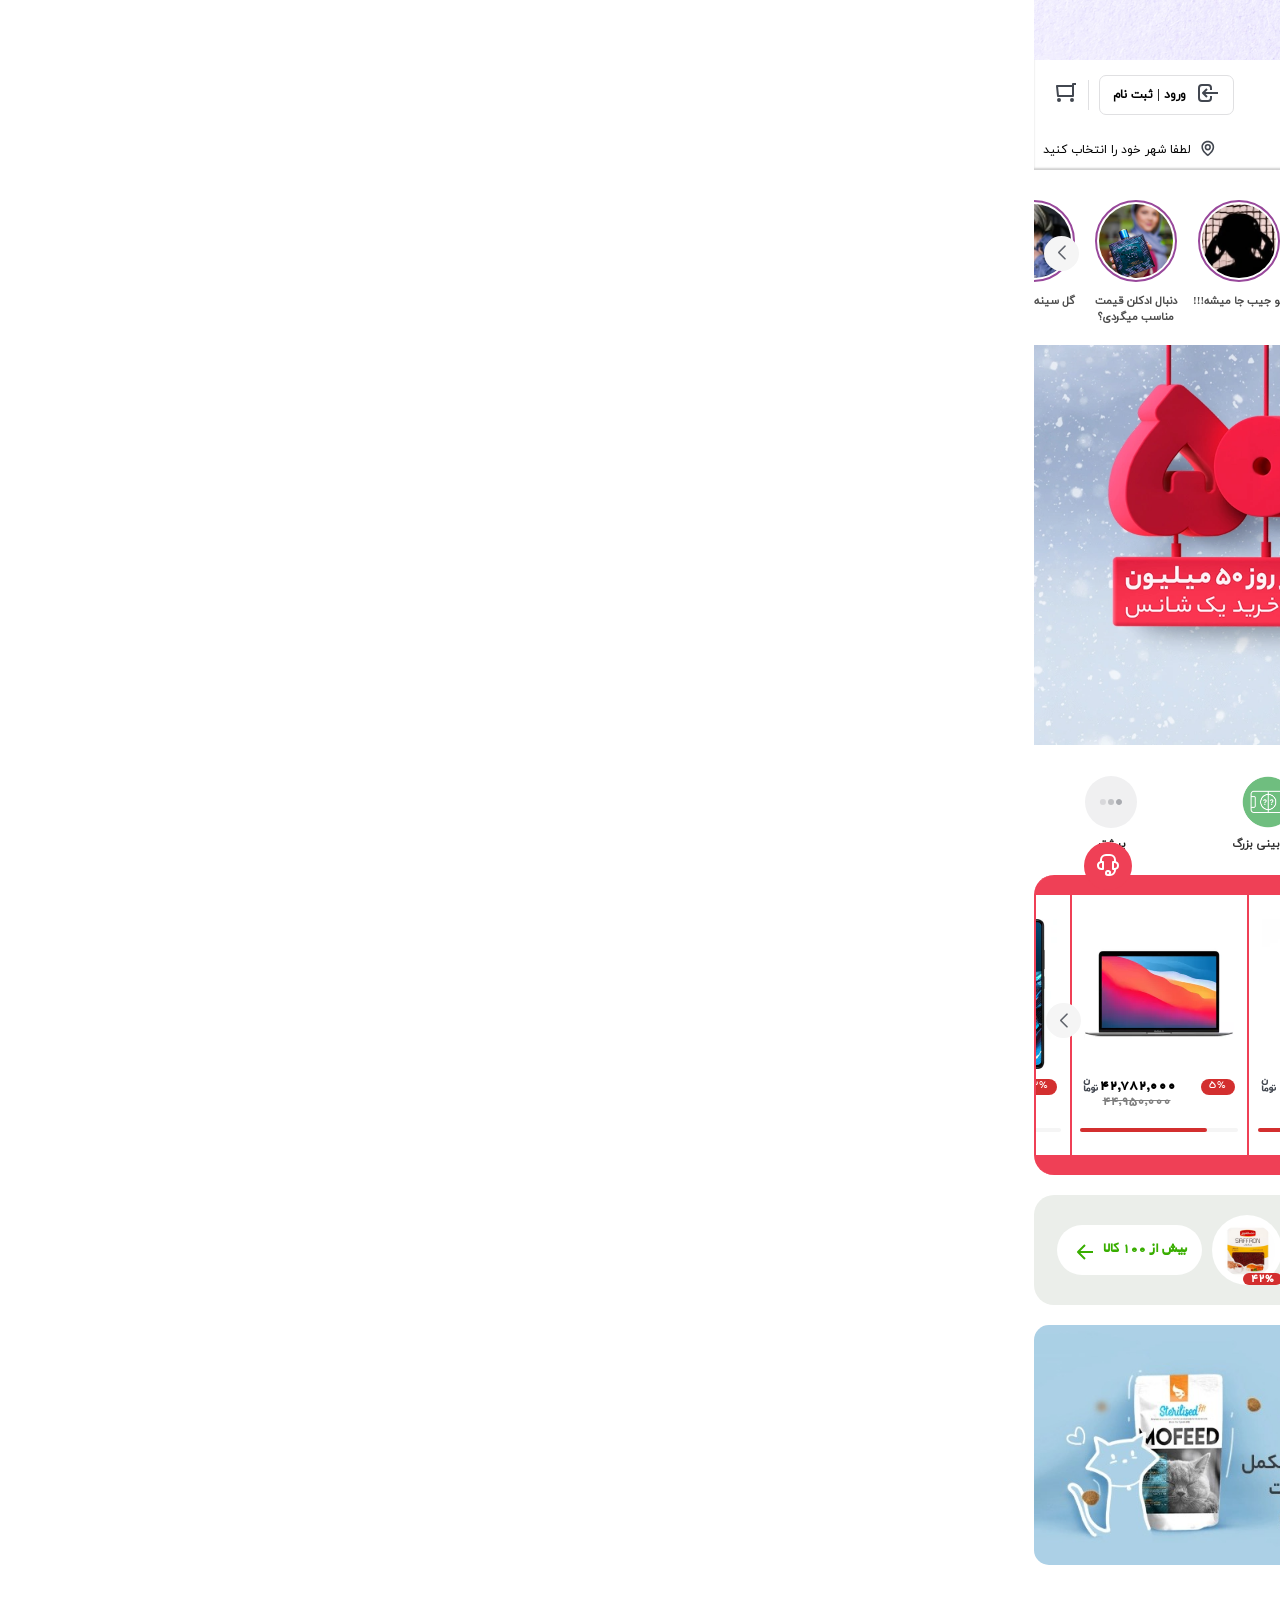
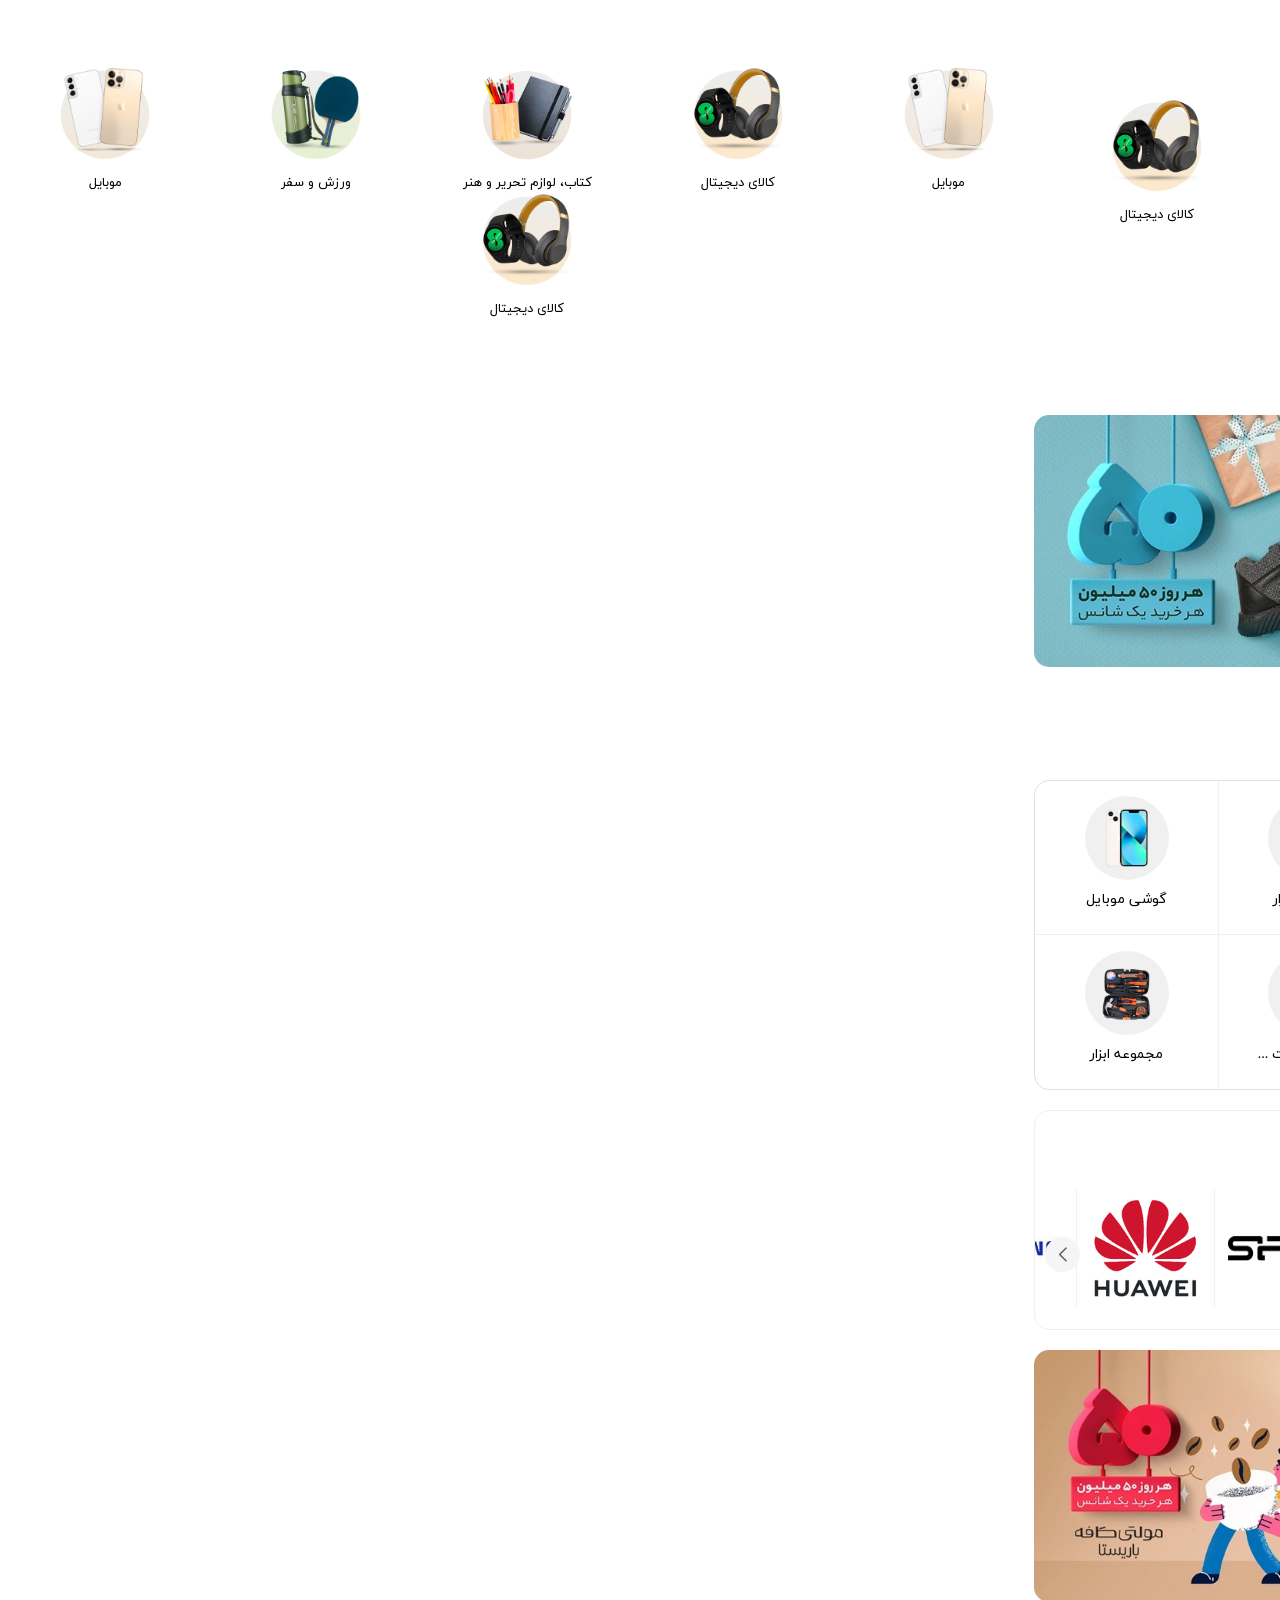
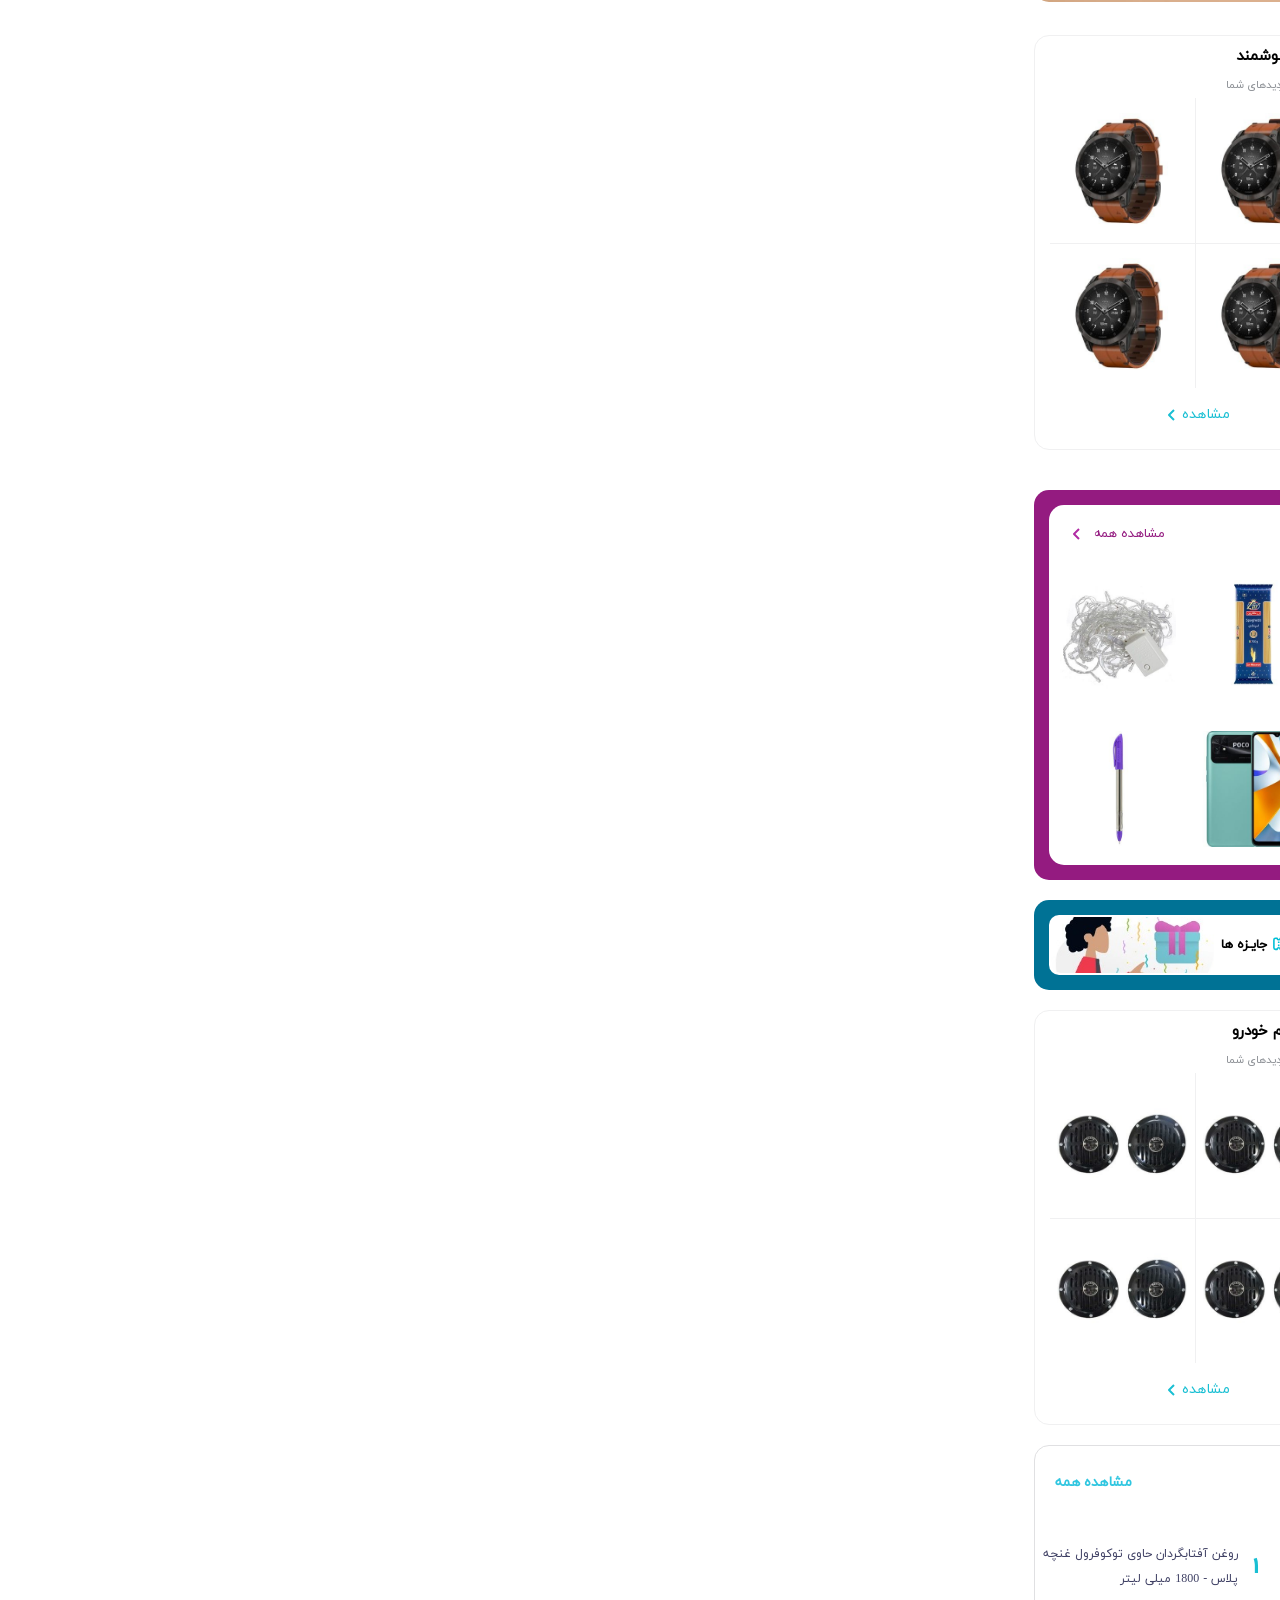
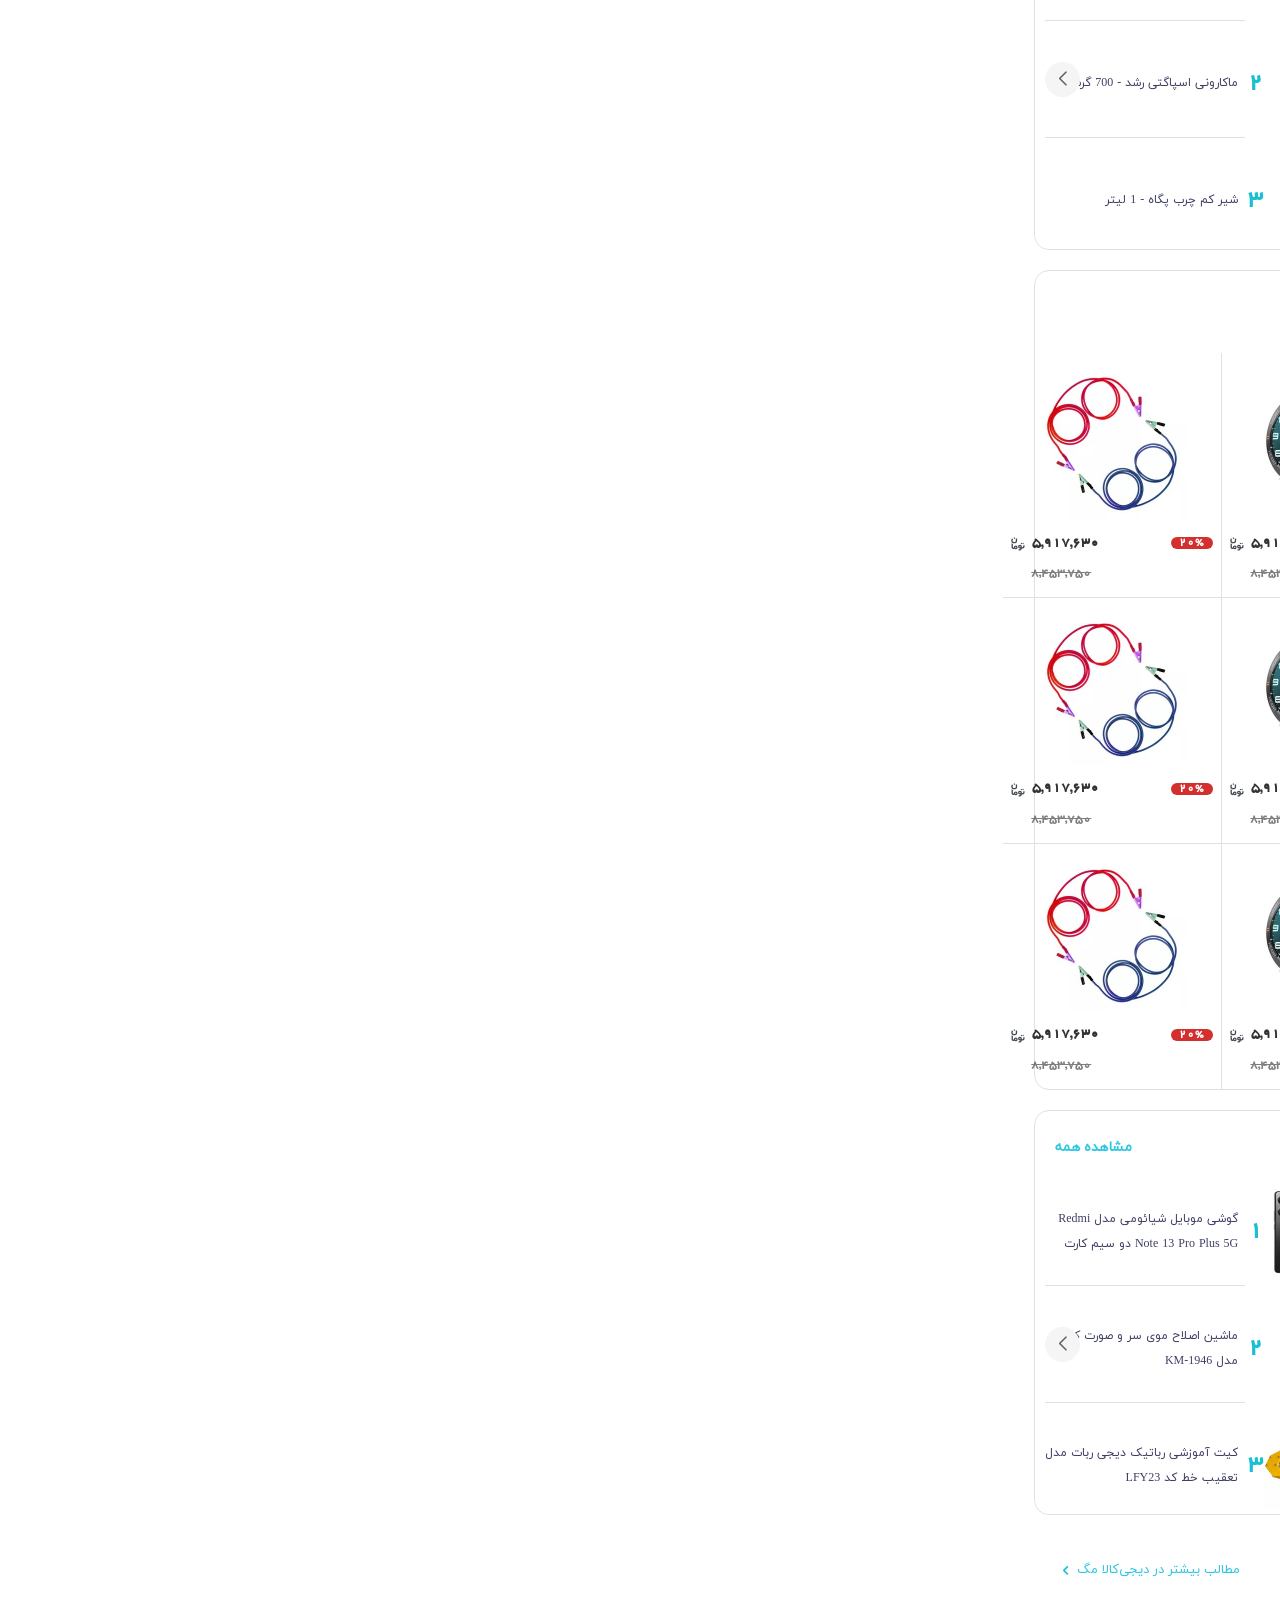
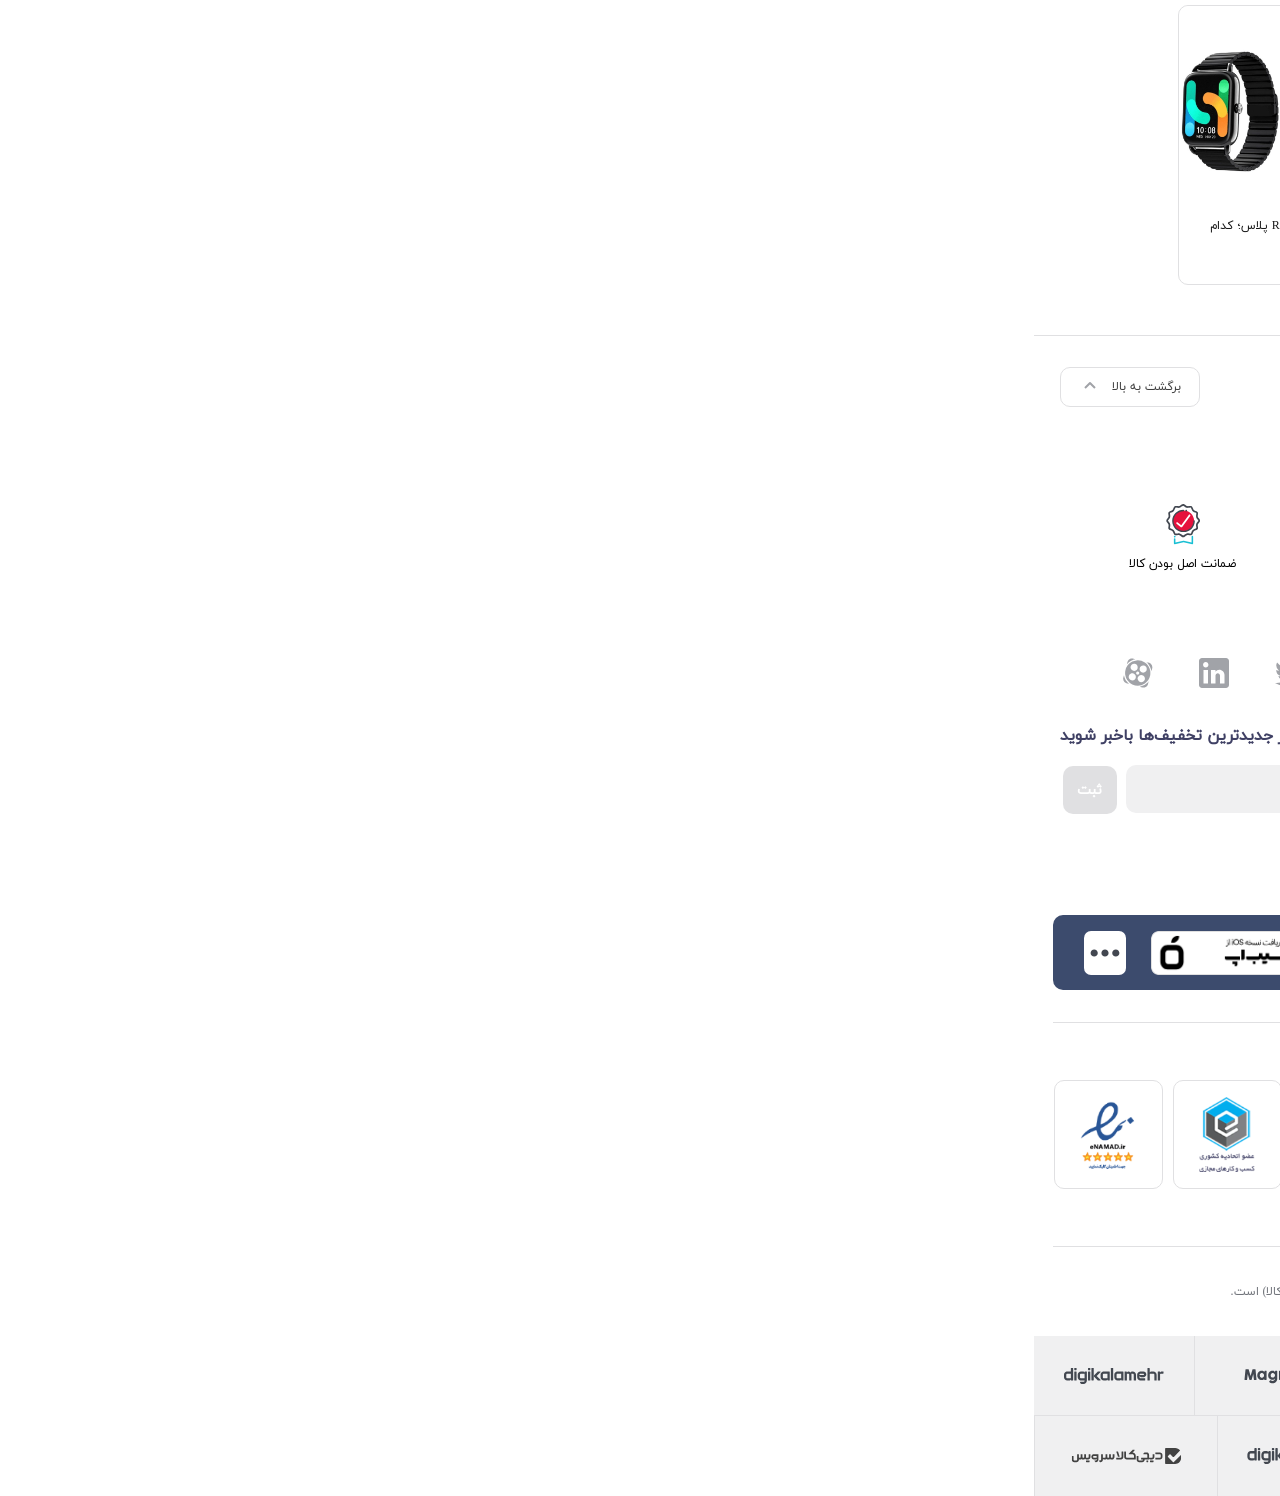
==== index.html @ 39d050ba "digikala first level complete" ====
<!DOCTYPE html>
<html lang="en">

<head>
  <meta charset="UTF-8" />
  <meta name="viewport" content="width=device-width, initial-scale=1.0" />
  <title>فروشگاه اینترنتی پیشرو کالا</title>
  <link rel="stylesheet" href="./CSS/main.css" />
  <link rel="shortcut icon" href="./Icons/favicon.ico" type="image/x-icon" />
  <link rel="stylesheet" href="./swiper/swiper-bundle.css" />
</head>

<body>
  <!-- make website -->
  <div class="wrapper">
    <!-- header -->
    <header>
      <div class="top">
        <img src="./Images/header/image-1.png" alt="banner" />
      </div>
      <div class="center">
        <div class="logo">
          <svg xmlns="http://www.w3.org/2000/svg" width="115" height="30" viewBox="0 0 115 30">
            <g fill="none" fill-rule="evenodd">
              <g fill="#EE384E">
                <g>
                  <g>
                    <path
                      d="M76.916 19.024h6.72v-8.78h-6.72c-1.16 0-2.24 1.061-2.24 2.195v4.39c0 1.134 1.08 2.195 2.24 2.195zm26.883 0h6.72v-8.78h-6.72c-1.16 0-2.24 1.061-2.24 2.195v4.39c0 1.134 1.08 2.195 2.24 2.195zM88.117 6.951v15.366c0 .484-.625 1.098-1.12 1.098l-2.24.023c-.496 0-1.12-.637-1.12-1.12v-.733l-1.017 1.196c-.31.413-1.074.634-1.597.634h-4.107c-3.604 0-6.721-3.063-6.721-6.586v-4.39c0-3.523 3.117-6.585 6.72-6.585h10.082c.495 0 1.12.613 1.12 1.097zm26.883 0v15.366c0 .484-.624 1.098-1.12 1.098l-2.24.023c-.496 0-1.12-.637-1.12-1.12v-.733l-1.017 1.196c-.31.413-1.074.634-1.597.634h-4.107c-3.604 0-6.721-3.063-6.721-6.586v-4.39c0-3.523 3.117-6.585 6.72-6.585h10.082c.495 0 1.12.613 1.12 1.097zm-74.675 3.293h-6.721c-1.16 0-2.24 1.061-2.24 2.195v4.39c0 1.134 1.08 2.195 2.24 2.195h6.72v-8.78zm4.48-3.293V23.78c0 3.523-3.117 6.22-6.72 6.22H34.62c-.515 0-1-.236-1.311-.638l-1.972-2.55c-.327-.424-.144-1.202.399-1.202h6.347c1.16 0 2.24-.696 2.24-1.83v-.365h-6.72c-3.604 0-6.72-3.063-6.72-6.586v-4.39c0-3.523 3.116-6.585 6.72-6.585h4.107c.514 0 1.074.405 1.437.731l1.177 1.098V6.95c0-.483.625-1.097 1.12-1.097h2.24c.496 0 1.12.613 1.12 1.097zM4.481 16.83c0 1.134 1.08 2.195 2.24 2.195h6.72v-8.78h-6.72c-1.16 0-2.24 1.061-2.24 2.195v4.39zM16.8 0c.497 0 1.121.613 1.121 1.098v21.22c0 .483-.624 1.097-1.12 1.097h-2.24c-.496 0-1.12-.613-1.12-1.098v-.732l-1.175 1.232c-.318.346-.932.598-1.44.598H6.722C3.117 23.415 0 20.352 0 16.829v-4.356c0-3.523 3.117-6.62 6.72-6.62h6.722V1.099c0-.485.624-1.098 1.12-1.098h2.24zm46.3 14.634L69.336 6.9c.347-.421.04-1.048-.513-1.048h-3.566c-.27 0-.525.119-.696.323l-6.314 7.727V1.098c0-.485-.625-1.098-1.12-1.098h-2.24c-.496 0-1.12.613-1.12 1.098v21.22c0 .483.624 1.097 1.12 1.097h2.24c.495 0 1.12-.614 1.12-1.098v-6.951l6.317 7.744c.17.207.428.328.7.328h3.562c.554 0 .86-.627.514-1.048l-6.24-7.756zM48.166 0c-.496 0-1.12.613-1.12 1.098v2.195c0 .484.624 1.097 1.12 1.097h2.24c.495 0 1.12-.613 1.12-1.097V1.098c0-.485-.625-1.098-1.12-1.098h-2.24zm0 5.854c-.496 0-1.12.613-1.12 1.097v15.366c0 .484.8 1.12 1.295 1.12l2.065-.022c.495 0 1.12-.614 1.12-1.098V6.951c0-.484-.625-1.097-1.12-1.097h-2.24zM21.282 0c-.495 0-1.12.613-1.12 1.098v2.195c0 .484.625 1.097 1.12 1.097h2.24c.496 0 1.12-.613 1.12-1.097V1.098c0-.485-.624-1.098-1.12-1.098h-2.24zm0 5.854c-.495 0-1.12.613-1.12 1.097v15.366c0 .484.625 1.098 1.12 1.098h2.24c.496 0 1.12-.614 1.12-1.098V6.951c0-.484-.624-1.097-1.12-1.097h-2.24zm73.556-4.756v21.22c0 .483-.625 1.097-1.12 1.097h-2.24c-.496 0-1.12-.614-1.12-1.098V1.097c0-.484.624-1.097 1.12-1.097h2.24c.495 0 1.12.613 1.12 1.098z"
                      transform="translate(-1235 -19) translate(-238) translate(1473 19)" />
                  </g>
                </g>
              </g>
            </g>
          </svg>
        </div>
        <div class="search">
          <div class="search__box">
            <div class="search__box__item">
              <svg xmlns:xlink="http://www.w3.org/1999/xlink" xmlns="http://www.w3.org/2000/svg" style="
                    width: 24px;
                    height: 24px;
                    fill: var(--color-icon-low-emphasis);
                  " width="24" height="24">
                <defs>
                  <symbol id="searchSearch" xmlns="http://www.w3.org/2000/svg" viewBox="0 0 24 24">
                    <path fill-rule="evenodd"
                      d="M10.5 18a7.5 7.5 0 115.973-2.963l4.369 4.246-1.394 1.434-4.387-4.263A7.467 7.467 0 0110.5 18zm5.5-7.5a5.5 5.5 0 11-11 0 5.5 5.5 0 0111 0z"
                      clip-rule="evenodd"></path>
                  </symbol>
                </defs>
                <g fill="#A1A3A8">
                  <path fill-rule="evenodd"
                    d="M10.5 18a7.5 7.5 0 115.973-2.963l4.369 4.246-1.394 1.434-4.387-4.263A7.467 7.467 0 0110.5 18zm5.5-7.5a5.5 5.5 0 11-11 0 5.5 5.5 0 0111 0z"
                    clip-rule="evenodd"></path>
                </g>
              </svg>
              <input type="text" placeholder="جستجو" />
            </div>
          </div>
        </div>
        <div class="login">
          <a href="#" class="register">
            <span><svg xmlns:xlink="http://www.w3.org/1999/xlink" xmlns="http://www.w3.org/2000/svg" style="
                    width: 24px;
                    height: 24px;
                    fill: var(--color-icon-high-emphasis);
                  " width="24" height="24">
                <defs>
                  <symbol id="registerationSignIn" xmlns="http://www.w3.org/2000/svg" viewBox="0 0 24 24">
                    <path fill-rule="evenodd"
                      d="M16 15h-2v2a2 2 0 01-2 2H6a2 2 0 01-2-2V7a2 2 0 012-2h6a2 2 0 012 2v2h2V7a4 4 0 00-4-4H6a4 4 0 00-4 4v10a4 4 0 004 4h6a4 4 0 004-4v-2zm6-4H9.414l2.293-2.293-1.414-1.414-4 4a1 1 0 000 1.414l4 4 1.414-1.414L9.414 13H22v-2z"
                      clip-rule="evenodd"></path>
                  </symbol>
                </defs>
                <g fill="#424750">
                  <path fill-rule="evenodd"
                    d="M16 15h-2v2a2 2 0 01-2 2H6a2 2 0 01-2-2V7a2 2 0 012-2h6a2 2 0 012 2v2h2V7a4 4 0 00-4-4H6a4 4 0 00-4 4v10a4 4 0 004 4h6a4 4 0 004-4v-2zm6-4H9.414l2.293-2.293-1.414-1.414-4 4a1 1 0 000 1.414l4 4 1.414-1.414L9.414 13H22v-2z"
                    clip-rule="evenodd"></path>
                </g>
              </svg>
            </span>
            <span>ورود | ثبت نام</span>
          </a>
          <span class="line"></span>
          <a href="" class="cart">
            <svg xmlns:xlink="http://www.w3.org/1999/xlink" xmlns="http://www.w3.org/2000/svg" style="
                  width: 24px;
                  height: 24px;
                  fill: var(--color-icon-high-emphasis);
                " width="24" height="24">
              <defs>
                <symbol id="cartOff" xmlns="http://www.w3.org/2000/svg" viewBox="0 0 24 24">
                  <path fill-rule="evenodd"
                    d="M20 4h2V2h-3a1 1 0 00-1 1v1H3a1 1 0 00-.995 1.1l1 10A1 1 0 004 16h15a1 1 0 001-1V4zm-2 17a2 2 0 110-4 2 2 0 010 4zM5 21a2 2 0 110-4 2 2 0 010 4zm13-7V6H4.105l.8 8H18z"
                    clip-rule="evenodd"></path>
                </symbol>
              </defs>
              <g fill="#424750">
                <path fill-rule="evenodd"
                  d="M20 4h2V2h-3a1 1 0 00-1 1v1H3a1 1 0 00-.995 1.1l1 10A1 1 0 004 16h15a1 1 0 001-1V4zm-2 17a2 2 0 110-4 2 2 0 010 4zM5 21a2 2 0 110-4 2 2 0 010 4zm13-7V6H4.105l.8 8H18z"
                  clip-rule="evenodd"></path>
              </g>
            </svg>
          </a>
        </div>
      </div>
      <div class="botton">
        <!--menu start -->
        <div class="menu">
          <nav class="main__menu">
            <div class="menu__item">
              <a href="#" class="active menu__item__link">
                <span>
                  <svg xmlns:xlink="http://www.w3.org/1999/xlink"
                    xmlns="http://www.w3.org/2000/svg" style="
                        width: 18px;
                        height: 18px;
                        fill: var(--color-icon-high-emphasis);
                      " width="18" height="18">
                    <defs>
                      <symbol id="hamburgerMenu" xmlns="http://www.w3.org/2000/svg" viewBox="0 0 18 18">
                        <path fill-rule="evenodd" d="M19 8V6H5v2h14zm0 3v2H5v-2h14zm0 5v2H5v-2h14z" clip-rule="evenodd">
                        </path>
                      </symbol>
                    </defs>
                    <g fill="#424750">
                      <path fill-rule="evenodd" d="M19 8V6H5v2h14zm0 3v2H5v-2h14zm0 5v2H5v-2h14z" clip-rule="evenodd">
                      </path>
                    </g>
                  </svg>
                </span>
                دسته‌بندی کالاها
              </a>
              <div class="choise__red__bar">
                <div class="child__1"></div>
                <div class="child__2"></div>
              </div>
              <!-- submenu start -->
              <div class="submenu">
                <div class="submenu__category">
                  <div class="submenu__category__item">
                    <a class="submenu__category__item__link" href="#">
                      موبایل
                      <svg xmlns:xlink="http://www.w3.org/1999/xlink" xmlns="http://www.w3.org/2000/svg" style="width: 24px; height: 24px; fill: var(--color-icon-high-emphasis);" width="24" height="24"><defs><symbol id="mobile" xmlns="http://www.w3.org/2000/svg" viewBox="0 0 24 24"><path fill-rule="evenodd" d="M7 1h10a3 3 0 013 3v16a3 3 0 01-3 3H7a3 3 0 01-3-3V4a3 3 0 013-3zm0 2a1 1 0 00-1 1v16a1 1 0 001 1h10a1 1 0 001-1V4a1 1 0 00-1-1H7zm5 17a2 2 0 100-4 2 2 0 000 4z" clip-rule="evenodd"></path></symbol></defs><g fill="#424750"><path fill-rule="evenodd" d="M7 1h10a3 3 0 013 3v16a3 3 0 01-3 3H7a3 3 0 01-3-3V4a3 3 0 013-3zm0 2a1 1 0 00-1 1v16a1 1 0 001 1h10a1 1 0 001-1V4a1 1 0 00-1-1H7zm5 17a2 2 0 100-4 2 2 0 000 4z" clip-rule="evenodd"></path></g></svg>
                    </a>
                    <!--mobile sub submenu start -->
                    <div class="sub__submenu active">
                      <div class="sub__submenu__title">
                        <svg xmlns:xlink="http://www.w3.org/1999/xlink" xmlns="http://www.w3.org/2000/svg" style="width: 24px; height: 24px; fill: var(--color-icon-secondary);" width="24" height="24"><defs><symbol id="chevronLeft" xmlns="http://www.w3.org/2000/svg" viewBox="0 0 24 24"><path d="M11.414 12l4.293 4.293-1.414 1.414-5-5a1 1 0 010-1.414l5-5 1.414 1.414L11.414 12z"></path></symbol></defs><g fill="#19BFD3"><path d="M11.414 12l4.293 4.293-1.414 1.414-5-5a1 1 0 010-1.414l5-5 1.414 1.414L11.414 12z"></path></g></svg>
                        <h5>همه محصولات موبایل</h5>
                      </div>
                      <div class="sub__submenu__items">
                        <div class="sub__submenu__items__category">
                          <div class="categories">
                            <span></span>
                            <a class="categories__title" href="#">برندهای مختلف گوشی موبایل</a>
                            <svg class="svg-icon" style="width: 1em; height: 1em;vertical-align: middle;fill: currentColor;overflow: hidden;" viewBox="0 0 1024 1024" version="1.1" xmlns="http://www.w3.org/2000/svg"><path d="M802.228902 89.261802A51.197491 51.197491 0 1 0 733.726659 13.18233l-511.974913 460.777422a51.197491 51.197491 0 0 0 0 76.079472l511.974913 460.777422a51.197491 51.197491 0 1 0 68.502243-76.079472L332.543117 511.999488l469.685785-422.737686z"  /></svg>
                          </div>
                          <div class="categories__links">
                            <a class="categories__link" href="#">گوشی آیفون</a>
                            <a class="categories__link" href="#">گوشی سامسونگ</a>
                            <a class="categories__link" href="#">گوشی شیائومی</a>
                            <a class="categories__link" href="#">گوشی نوکیا</a>
                            <a class="categories__link" href="#">گوشی ریلمی</a>
                            <a class="categories__link" href="#">گوشی آیفون</a>
                            <a class="categories__link" href="#">گوشی سامسونگ</a>
                            <a class="categories__link" href="#">گوشی شیائومی</a>
                            <a class="categories__link" href="#">گوشی نوکیا</a>
                            <a class="categories__link" href="#">گوشی ریلمی</a>
                            <a class="categories__link" href="#">گوشی آیفون</a>
                            <a class="categories__link" href="#">گوشی سامسونگ</a>
                            <a class="categories__link" href="#">گوشی شیائومی</a>
                            <a class="categories__link" href="#">گوشی نوکیا</a>
                            <a class="categories__link" href="#">گوشی ریلمی</a>
                            <a class="categories__link" href="#">گوشی شیائومی</a>
                            <a class="categories__link" href="#">گوشی نوکیا</a>
                            <a class="categories__link" href="#">گوشی ریلمی</a>
                          </div>
                        </div>
                        <div class="sub__submenu__items__category">
                          <div class="categories">
                            <span></span>
                            <a class="categories__title" href="#">گوشی بر اساس قیمت</a>
                            <svg class="svg-icon" style="width: 1em; height: 1em;vertical-align: middle;fill: currentColor;overflow: hidden;" viewBox="0 0 1024 1024" version="1.1" xmlns="http://www.w3.org/2000/svg"><path d="M802.228902 89.261802A51.197491 51.197491 0 1 0 733.726659 13.18233l-511.974913 460.777422a51.197491 51.197491 0 0 0 0 76.079472l511.974913 460.777422a51.197491 51.197491 0 1 0 68.502243-76.079472L332.543117 511.999488l469.685785-422.737686z"  /></svg>
                          </div>
                          <div class="categories__links">
                            <a class="categories__link" href="#">گوشی موبایل ارزان</a>
                            <a class="categories__link" href="#">گوشی موبایل قسطی</a>
                            <a class="categories__link" href="#">گوشی تا 2 میلیون تومان</a>
                            <a class="categories__link" href="#">گوشی تا 5 میلیون تومان</a>
                            <a class="categories__link" href="#">گوشی تا 7 میلیون تومان</a>
                            <a class="categories__link" href="#">گوشی تا 10 میلیون تومان</a>
                            <a class="categories__link" href="#">گوشی تا 15 میلیون تومان</a>
                            <a class="categories__link" href="#">گوشی بالای 15 میلیون تومان</a>
                          </div>
                          <div class="categories">
                            <span></span>
                            <a class="categories__title" href="#">گوشی بر اساس عملکرد</a>
                            <svg class="svg-icon" style="width: 1em; height: 1em;vertical-align: middle;fill: currentColor;overflow: hidden;" viewBox="0 0 1024 1024" version="1.1" xmlns="http://www.w3.org/2000/svg"><path d="M802.228902 89.261802A51.197491 51.197491 0 1 0 733.726659 13.18233l-511.974913 460.777422a51.197491 51.197491 0 0 0 0 76.079472l511.974913 460.777422a51.197491 51.197491 0 1 0 68.502243-76.079472L332.543117 511.999488l469.685785-422.737686z"  /></svg>
                          </div>
                          <div class="categories__links">
                            <a class="categories__link" href="#">گوشی گیمینگ</a>
                            <a class="categories__link" href="#">گوشی 5G</a>
                            <a class="categories__link" href="#">گوشی دکمه‌ای</a>
                            <a class="categories__link" href="#">گوشی ضد آب</a>
                            <a class="categories__link" href="#">گوشی مناسب عکاسی</a>
                            <a class="categories__link" href="#">گوشی میان رده</a>
                            <a class="categories__link" href="#">گوشی اقتضادی</a>
                            <a class="categories__link" href="#">گوشی دانش‌آموزی</a>
                            <a class="categories__link" href="#">گوشی پرچمدار</a>
                            <a class="categories__link" href="#">دو سیمکارت</a>
                          </div>
                          <div class="categories">
                            <span></span>
                            <a class="categories__title" href="#">گوشی بر اساس حافظه داخلی</a>
                            <svg class="svg-icon" style="width: 1em; height: 1em;vertical-align: middle;fill: currentColor;overflow: hidden;" viewBox="0 0 1024 1024" version="1.1" xmlns="http://www.w3.org/2000/svg"><path d="M802.228902 89.261802A51.197491 51.197491 0 1 0 733.726659 13.18233l-511.974913 460.777422a51.197491 51.197491 0 0 0 0 76.079472l511.974913 460.777422a51.197491 51.197491 0 1 0 68.502243-76.079472L332.543117 511.999488l469.685785-422.737686z"  /></svg>
                          </div>
                          <div class="categories__links">
                            <a class="categories__link" href="#">گوشی تا 16 گیگابایت</a>
                            <a class="categories__link" href="#">گوشی تا 32 گیگابایت</a>
                            <a class="categories__link" href="#">گوشی تا 64 گیگابایت</a>
                            <a class="categories__link" href="#">گوشی تا 128 گیگابایت</a>
                            <a class="categories__link" href="#">گوشی تا 256 گیگابایت</a>
                            <a class="categories__link" href="#">گوشی تا 1 ترابایت</a>
                          </div>
                          <div class="categories">
                            <span></span>
                            <a class="categories__title" href="#">گوشی بر اساس حافظه داخلی</a>
                            <svg class="svg-icon" style="width: 1em; height: 1em;vertical-align: middle;fill: currentColor;overflow: hidden;" viewBox="0 0 1024 1024" version="1.1" xmlns="http://www.w3.org/2000/svg"><path d="M802.228902 89.261802A51.197491 51.197491 0 1 0 733.726659 13.18233l-511.974913 460.777422a51.197491 51.197491 0 0 0 0 76.079472l511.974913 460.777422a51.197491 51.197491 0 1 0 68.502243-76.079472L332.543117 511.999488l469.685785-422.737686z"  /></svg>
                          </div>
                          <div class="categories__links">
                            <a class="categories__link" href="#">گوشی تا 13 مگاپیکسل</a>
                            <a class="categories__link" href="#">گوشی تا 16 مگاپیکسل</a>
                            <a class="categories__link" href="#">گوشی تا 48 مگاپیکسل</a>
                            <a class="categories__link" href="#">گوشی تا 64 مگاپیکسل</a>
                            <a class="categories__link" href="#">گوشی تا 108 مگاپیکسل</a>
                          </div>
                        </div>
                        <div class="sub__submenu__items__category">
                          <div class="categories">
                            <span></span>
                            <a class="categories__title" href="#">لوازم جانبی موبایل</a>
                              <svg class="svg-icon" style="width: 1em; height: 1em;vertical-align: middle;fill: currentColor;overflow: hidden;" viewBox="0 0 1024 1024" version="1.1" xmlns="http://www.w3.org/2000/svg"><path d="M802.228902 89.261802A51.197491 51.197491 0 1 0 733.726659 13.18233l-511.974913 460.777422a51.197491 51.197491 0 0 0 0 76.079472l511.974913 460.777422a51.197491 51.197491 0 1 0 68.502243-76.079472L332.543117 511.999488l469.685785-422.737686z"  /></svg>
                          </div>
                          <div class="categories__links">
                            <a class="categories__link" href="#">شارژر گوشی</a>
                            <a class="categories__link" href="#">قاب و کاور گوشی</a>
                            <a class="categories__link" href="#">گلس گوشی</a>
                            <a class="categories__link" href="#">هولدر گوشی موبایل</a>
                            <a class="categories__link" href="#">کابل شارژ و مبدل</a>
                            <a class="categories__link" href="#">پاوربانک (شارژر همراه)</a>
                          </div>
                          <div class="categories">
                            <span></span>
                            <a class="categories__title" href="#">تبلت</a>
                              <svg class="svg-icon" style="width: 1em; height: 1em;vertical-align: middle;fill: currentColor;overflow: hidden;" viewBox="0 0 1024 1024" version="1.1" xmlns="http://www.w3.org/2000/svg"><path d="M802.228902 89.261802A51.197491 51.197491 0 1 0 733.726659 13.18233l-511.974913 460.777422a51.197491 51.197491 0 0 0 0 76.079472l511.974913 460.777422a51.197491 51.197491 0 1 0 68.502243-76.079472L332.543117 511.999488l469.685785-422.737686z"  /></svg>
                          </div>
                          <div class="categories__links">
                            <a class="categories__link" href="#">تبلت سامسونگ</a>
                            <a class="categories__link" href="#">تبلت اپل (آی پد)</a>
                            <a class="categories__link" href="#">تبلت شیائومی</a>
                            <a class="categories__link" href="#">تبلت لنوو</a>
                            <a class="categories__link" href="#">تبلت مایکروسافت</a>
                            <a class="categories__link" href="#">تبلت دانش آموزی</a>
                          </div>
                        </div>
                        <div class="sub__submenu__items__category">
                          <div class="categories">
                            <span></span>
                            <a class="categories__title" href="#">داغ‌ترین‌ها</a>
                            <svg class="svg-icon" style="width: 1em; height: 1em;vertical-align: middle;fill: currentColor;overflow: hidden;" viewBox="0 0 1024 1024" version="1.1" xmlns="http://www.w3.org/2000/svg"><path d="M802.228902 89.261802A51.197491 51.197491 0 1 0 733.726659 13.18233l-511.974913 460.777422a51.197491 51.197491 0 0 0 0 76.079472l511.974913 460.777422a51.197491 51.197491 0 1 0 68.502243-76.079472L332.543117 511.999488l469.685785-422.737686z"  /></svg>
                          </div>
                          <div class="categories__links">
                            <a class="categories__link" href="#">گلکسی S23 Ultra</a>
                            <a class="categories__link" href="#">گلکسی A54</a>
                            <a class="categories__link" href="#">گلکسی A34</a>
                            <a class="categories__link" href="#">گلکسی A24</a>
                            <a class="categories__link" href="#">گلکسی A14</a>
                            <a class="categories__link" href="#">گلکسی S23 FE</a>
                            <a class="categories__link" href="#">ردمی نوت 12</a>
                            <a class="categories__link" href="#">پوکو C40</a>
                            <a class="categories__link" href="#">پوکو X5 pro 5G</a>
                            <a class="categories__link" href="#">ردمی A2 Plus</a>
                            <a class="categories__link" href="#">پوکو M5s</a>
                          </div>
                        </div>
                      </div>
                    </div>
                  </div>
                  <!--mobile sub submenu end -->
                  <!--kalaye digital sub submenu start -->
                  <div class="submenu__category__item">
                    <a class="submenu__category__item__link" href="#">
                      کالای دیجیتال
                      <svg xmlns:xlink="http://www.w3.org/1999/xlink" xmlns="http://www.w3.org/2000/svg" style="width: 24px; height: 24px; fill: var(--color-icon-high-emphasis);" width="24" height="24"><defs><symbol id="electronic" xmlns="http://www.w3.org/2000/svg" viewBox="0 0 24 24"><path fill-rule="evenodd" d="M4 5a1 1 0 011-1h14a1 1 0 011 1v8.723l2.858 4.762A1 1 0 0122 20H2a1 1 0 01-.857-1.515L4 13.723V5zm2 8h12V6H6v7zm-.434 2l-1.8 3h16.468l-1.8-3H5.566z" clip-rule="evenodd"></path></symbol></defs><g fill="#424750"><path fill-rule="evenodd" d="M4 5a1 1 0 011-1h14a1 1 0 011 1v8.723l2.858 4.762A1 1 0 0122 20H2a1 1 0 01-.857-1.515L4 13.723V5zm2 8h12V6H6v7zm-.434 2l-1.8 3h16.468l-1.8-3H5.566z" clip-rule="evenodd"></path></g></svg>
                    </a>
                    <div class="sub__submenu">
                      <div class="sub__submenu__title">
                        <svg xmlns:xlink="http://www.w3.org/1999/xlink" xmlns="http://www.w3.org/2000/svg" style="width: 24px; height: 24px; fill: var(--color-icon-secondary);" width="24" height="24"><defs><symbol id="chevronLeft" xmlns="http://www.w3.org/2000/svg" viewBox="0 0 24 24"><path d="M11.414 12l4.293 4.293-1.414 1.414-5-5a1 1 0 010-1.414l5-5 1.414 1.414L11.414 12z"></path></symbol></defs><g fill="#19BFD3"><path d="M11.414 12l4.293 4.293-1.414 1.414-5-5a1 1 0 010-1.414l5-5 1.414 1.414L11.414 12z"></path></g></svg>
                        <h5>همه محصولات کالای دیجیتال</h5>
                      </div>
                      <div class="sub__submenu__items">
                        <div class="sub__submenu__items__category">
                          <div class="categories">
                            <span></span>
                            <a class="categories__title" href="#">برندهای مختلف گوشی موبایل</a>
                            <svg class="svg-icon" style="width: 1em; height: 1em;vertical-align: middle;fill: currentColor;overflow: hidden;" viewBox="0 0 1024 1024" version="1.1" xmlns="http://www.w3.org/2000/svg"><path d="M802.228902 89.261802A51.197491 51.197491 0 1 0 733.726659 13.18233l-511.974913 460.777422a51.197491 51.197491 0 0 0 0 76.079472l511.974913 460.777422a51.197491 51.197491 0 1 0 68.502243-76.079472L332.543117 511.999488l469.685785-422.737686z"  /></svg>
                          </div>
                          <div class="categories__links">
                            <a class="categories__link" href="#">گوشی آیفون</a>
                            <a class="categories__link" href="#">گوشی سامسونگ</a>
                            <a class="categories__link" href="#">گوشی شیائومی</a>
                            <a class="categories__link" href="#">گوشی نوکیا</a>
                            <a class="categories__link" href="#">گوشی ریلمی</a>
                            <a class="categories__link" href="#">گوشی آیفون</a>
                            <a class="categories__link" href="#">گوشی سامسونگ</a>
                            <a class="categories__link" href="#">گوشی شیائومی</a>
                            <a class="categories__link" href="#">گوشی نوکیا</a>
                            <a class="categories__link" href="#">گوشی ریلمی</a>
                            <a class="categories__link" href="#">گوشی آیفون</a>
                            <a class="categories__link" href="#">گوشی سامسونگ</a>
                            <a class="categories__link" href="#">گوشی شیائومی</a>
                            <a class="categories__link" href="#">گوشی نوکیا</a>
                            <a class="categories__link" href="#">گوشی ریلمی</a>
                            <a class="categories__link" href="#">گوشی شیائومی</a>
                            <a class="categories__link" href="#">گوشی نوکیا</a>
                            <a class="categories__link" href="#">گوشی ریلمی</a>
                          </div>
                        </div>
                        <div class="sub__submenu__items__category">
                          <div class="categories">
                            <span></span>
                            <a class="categories__title" href="#">گوشی بر اساس قیمت</a>
                            <svg class="svg-icon" style="width: 1em; height: 1em;vertical-align: middle;fill: currentColor;overflow: hidden;" viewBox="0 0 1024 1024" version="1.1" xmlns="http://www.w3.org/2000/svg"><path d="M802.228902 89.261802A51.197491 51.197491 0 1 0 733.726659 13.18233l-511.974913 460.777422a51.197491 51.197491 0 0 0 0 76.079472l511.974913 460.777422a51.197491 51.197491 0 1 0 68.502243-76.079472L332.543117 511.999488l469.685785-422.737686z"  /></svg>
                          </div>
                          <div class="categories__links">
                            <a class="categories__link" href="#">گوشی موبایل ارزان</a>
                            <a class="categories__link" href="#">گوشی موبایل قسطی</a>
                            <a class="categories__link" href="#">گوشی تا 2 میلیون تومان</a>
                            <a class="categories__link" href="#">گوشی تا 5 میلیون تومان</a>
                            <a class="categories__link" href="#">گوشی تا 7 میلیون تومان</a>
                            <a class="categories__link" href="#">گوشی تا 10 میلیون تومان</a>
                            <a class="categories__link" href="#">گوشی تا 15 میلیون تومان</a>
                            <a class="categories__link" href="#">گوشی بالای 15 میلیون تومان</a>
                          </div>
                          <div class="categories">
                            <span></span>
                            <a class="categories__title" href="#">گوشی بر اساس عملکرد</a>
                            <svg class="svg-icon" style="width: 1em; height: 1em;vertical-align: middle;fill: currentColor;overflow: hidden;" viewBox="0 0 1024 1024" version="1.1" xmlns="http://www.w3.org/2000/svg"><path d="M802.228902 89.261802A51.197491 51.197491 0 1 0 733.726659 13.18233l-511.974913 460.777422a51.197491 51.197491 0 0 0 0 76.079472l511.974913 460.777422a51.197491 51.197491 0 1 0 68.502243-76.079472L332.543117 511.999488l469.685785-422.737686z"  /></svg>
                          </div>
                          <div class="categories__links">
                            <a class="categories__link" href="#">گوشی گیمینگ</a>
                            <a class="categories__link" href="#">گوشی 5G</a>
                            <a class="categories__link" href="#">گوشی دکمه‌ای</a>
                            <a class="categories__link" href="#">گوشی ضد آب</a>
                            <a class="categories__link" href="#">گوشی مناسب عکاسی</a>
                            <a class="categories__link" href="#">گوشی میان رده</a>
                            <a class="categories__link" href="#">گوشی اقتضادی</a>
                            <a class="categories__link" href="#">گوشی دانش‌آموزی</a>
                            <a class="categories__link" href="#">گوشی پرچمدار</a>
                            <a class="categories__link" href="#">دو سیمکارت</a>
                          </div>
                          <div class="categories">
                            <span></span>
                            <a class="categories__title" href="#">گوشی بر اساس حافظه داخلی</a>
                            <svg class="svg-icon" style="width: 1em; height: 1em;vertical-align: middle;fill: currentColor;overflow: hidden;" viewBox="0 0 1024 1024" version="1.1" xmlns="http://www.w3.org/2000/svg"><path d="M802.228902 89.261802A51.197491 51.197491 0 1 0 733.726659 13.18233l-511.974913 460.777422a51.197491 51.197491 0 0 0 0 76.079472l511.974913 460.777422a51.197491 51.197491 0 1 0 68.502243-76.079472L332.543117 511.999488l469.685785-422.737686z"  /></svg>
                          </div>
                          <div class="categories__links">
                            <a class="categories__link" href="#">گوشی تا 16 گیگابایت</a>
                            <a class="categories__link" href="#">گوشی تا 32 گیگابایت</a>
                            <a class="categories__link" href="#">گوشی تا 64 گیگابایت</a>
                            <a class="categories__link" href="#">گوشی تا 128 گیگابایت</a>
                            <a class="categories__link" href="#">گوشی تا 256 گیگابایت</a>
                            <a class="categories__link" href="#">گوشی تا 1 ترابایت</a>
                          </div>
                          <div class="categories">
                            <span></span>
                            <a class="categories__title" href="#">گوشی بر اساس حافظه داخلی</a>
                            <svg class="svg-icon" style="width: 1em; height: 1em;vertical-align: middle;fill: currentColor;overflow: hidden;" viewBox="0 0 1024 1024" version="1.1" xmlns="http://www.w3.org/2000/svg"><path d="M802.228902 89.261802A51.197491 51.197491 0 1 0 733.726659 13.18233l-511.974913 460.777422a51.197491 51.197491 0 0 0 0 76.079472l511.974913 460.777422a51.197491 51.197491 0 1 0 68.502243-76.079472L332.543117 511.999488l469.685785-422.737686z"  /></svg>
                          </div>
                          <div class="categories__links">
                            <a class="categories__link" href="#">گوشی تا 13 مگاپیکسل</a>
                            <a class="categories__link" href="#">گوشی تا 16 مگاپیکسل</a>
                            <a class="categories__link" href="#">گوشی تا 48 مگاپیکسل</a>
                            <a class="categories__link" href="#">گوشی تا 64 مگاپیکسل</a>
                            <a class="categories__link" href="#">گوشی تا 108 مگاپیکسل</a>
                          </div>
                        </div>
                        <div class="sub__submenu__items__category">
                          <div class="categories">
                            <span></span>
                            <a class="categories__title" href="#">لوازم جانبی موبایل</a>
                              <svg class="svg-icon" style="width: 1em; height: 1em;vertical-align: middle;fill: currentColor;overflow: hidden;" viewBox="0 0 1024 1024" version="1.1" xmlns="http://www.w3.org/2000/svg"><path d="M802.228902 89.261802A51.197491 51.197491 0 1 0 733.726659 13.18233l-511.974913 460.777422a51.197491 51.197491 0 0 0 0 76.079472l511.974913 460.777422a51.197491 51.197491 0 1 0 68.502243-76.079472L332.543117 511.999488l469.685785-422.737686z"  /></svg>
                          </div>
                          <div class="categories__links">
                            <a class="categories__link" href="#">شارژر گوشی</a>
                            <a class="categories__link" href="#">قاب و کاور گوشی</a>
                            <a class="categories__link" href="#">گلس گوشی</a>
                            <a class="categories__link" href="#">هولدر گوشی موبایل</a>
                            <a class="categories__link" href="#">کابل شارژ و مبدل</a>
                            <a class="categories__link" href="#">پاوربانک (شارژر همراه)</a>
                          </div>
                          <div class="categories">
                            <span></span>
                            <a class="categories__title" href="#">تبلت</a>
                              <svg class="svg-icon" style="width: 1em; height: 1em;vertical-align: middle;fill: currentColor;overflow: hidden;" viewBox="0 0 1024 1024" version="1.1" xmlns="http://www.w3.org/2000/svg"><path d="M802.228902 89.261802A51.197491 51.197491 0 1 0 733.726659 13.18233l-511.974913 460.777422a51.197491 51.197491 0 0 0 0 76.079472l511.974913 460.777422a51.197491 51.197491 0 1 0 68.502243-76.079472L332.543117 511.999488l469.685785-422.737686z"  /></svg>
                          </div>
                          <div class="categories__links">
                            <a class="categories__link" href="#">تبلت سامسونگ</a>
                            <a class="categories__link" href="#">تبلت اپل (آی پد)</a>
                            <a class="categories__link" href="#">تبلت شیائومی</a>
                            <a class="categories__link" href="#">تبلت لنوو</a>
                            <a class="categories__link" href="#">تبلت مایکروسافت</a>
                            <a class="categories__link" href="#">تبلت دانش آموزی</a>
                          </div>
                        </div>
                        <div class="sub__submenu__items__category">
                          <div class="categories">
                            <span></span>
                            <a class="categories__title" href="#">داغ‌ترین‌ها</a>
                            <svg class="svg-icon" style="width: 1em; height: 1em;vertical-align: middle;fill: currentColor;overflow: hidden;" viewBox="0 0 1024 1024" version="1.1" xmlns="http://www.w3.org/2000/svg"><path d="M802.228902 89.261802A51.197491 51.197491 0 1 0 733.726659 13.18233l-511.974913 460.777422a51.197491 51.197491 0 0 0 0 76.079472l511.974913 460.777422a51.197491 51.197491 0 1 0 68.502243-76.079472L332.543117 511.999488l469.685785-422.737686z"  /></svg>
                          </div>
                          <div class="categories__links">
                            <a class="categories__link" href="#">گلکسی S23 Ultra</a>
                            <a class="categories__link" href="#">گلکسی A54</a>
                            <a class="categories__link" href="#">گلکسی A34</a>
                            <a class="categories__link" href="#">گلکسی A24</a>
                            <a class="categories__link" href="#">گلکسی A14</a>
                            <a class="categories__link" href="#">گلکسی S23 FE</a>
                            <a class="categories__link" href="#">ردمی نوت 12</a>
                            <a class="categories__link" href="#">پوکو C40</a>
                            <a class="categories__link" href="#">پوکو X5 pro 5G</a>
                            <a class="categories__link" href="#">ردمی A2 Plus</a>
                            <a class="categories__link" href="#">پوکو M5s</a>
                          </div>
                        </div>
                      </div>
                    </div>
                  </div>
                  <!--kalaye digital sub submenu start -->
                  <!--khaneh & Ashpazkhaneh sub submenu start -->
                  <div class="submenu__category__item">
                    <a class="submenu__category__item__link" href="#">
                      خانه و آشپزخانه
                      <svg xmlns:xlink="http://www.w3.org/1999/xlink" xmlns="http://www.w3.org/2000/svg" style="width: 24px; height: 24px; fill: var(--color-icon-high-emphasis);" width="24" height="24"><defs><symbol id="homeKitchen" xmlns="http://www.w3.org/2000/svg" viewBox="0 0 24 24"><path fill-rule="evenodd" d="M7 3h10c1.56 0 2.898 1.066 2.994 2.5l.006.167v2.869a3.5 3.5 0 011.001 6.627L21 18a2 2 0 01-2 2v1h-2v-1H7v1H5v-1a2 2 0 01-2-2v-2.837a3.5 3.5 0 011-6.628V5.667c0-1.461 1.28-2.581 2.821-2.662L7 3zm1 11h8v-2l.005-.192A3.501 3.501 0 0118 8.837v-3.17c0-.3-.35-.614-.867-.661L17 5H7c-.543 0-.936.292-.993.592L6 5.667l.001 3.17A3.5 3.5 0 018 12v2zm-5-2a1.5 1.5 0 013 0v3a1 1 0 001 1h10a1 1 0 001-1v-3l.007-.145A1.5 1.5 0 0121 12l-.007.145A1.5 1.5 0 0119.5 13.5H19V18H5v-4.5h-.5A1.5 1.5 0 013 12z" clip-rule="evenodd"></path></symbol></defs><g fill="#424750"><path fill-rule="evenodd" d="M7 3h10c1.56 0 2.898 1.066 2.994 2.5l.006.167v2.869a3.5 3.5 0 011.001 6.627L21 18a2 2 0 01-2 2v1h-2v-1H7v1H5v-1a2 2 0 01-2-2v-2.837a3.5 3.5 0 011-6.628V5.667c0-1.461 1.28-2.581 2.821-2.662L7 3zm1 11h8v-2l.005-.192A3.501 3.501 0 0118 8.837v-3.17c0-.3-.35-.614-.867-.661L17 5H7c-.543 0-.936.292-.993.592L6 5.667l.001 3.17A3.5 3.5 0 018 12v2zm-5-2a1.5 1.5 0 013 0v3a1 1 0 001 1h10a1 1 0 001-1v-3l.007-.145A1.5 1.5 0 0121 12l-.007.145A1.5 1.5 0 0119.5 13.5H19V18H5v-4.5h-.5A1.5 1.5 0 013 12z" clip-rule="evenodd"></path></g></svg>
                    </a>
                    <div class="sub__submenu">
                      <div class="sub__submenu__title">
                        <svg xmlns:xlink="http://www.w3.org/1999/xlink" xmlns="http://www.w3.org/2000/svg" style="width: 24px; height: 24px; fill: var(--color-icon-secondary);" width="24" height="24"><defs><symbol id="chevronLeft" xmlns="http://www.w3.org/2000/svg" viewBox="0 0 24 24"><path d="M11.414 12l4.293 4.293-1.414 1.414-5-5a1 1 0 010-1.414l5-5 1.414 1.414L11.414 12z"></path></symbol></defs><g fill="#19BFD3"><path d="M11.414 12l4.293 4.293-1.414 1.414-5-5a1 1 0 010-1.414l5-5 1.414 1.414L11.414 12z"></path></g></svg>
                        <h5>همه محصولات خانه و آشپرخانه</h5>
                      </div>
                    </div>
                  </div>
                  <!--khaneh & Ashpazkhaneh sub submenu end -->
                  <!--lavazem khanegi barghi sub submenu start -->
                  <div class="submenu__category__item">
                    <a class="submenu__category__item__link" href="#">
                      لوازم خانگی برقی
                      <svg xmlns:xlink="http://www.w3.org/1999/xlink" xmlns="http://www.w3.org/2000/svg" style="width: 24px; height: 24px; fill: var(--color-icon-high-emphasis);" width="24" height="25"><defs><symbol id="catHomeElectronic" xmlns="http://www.w3.org/2000/svg" viewBox="0 0 24 25"><path d="M5.738 5.989v2.99h-1.5V5.99h1.5zM5.738 12.968v2.991h-1.5v-2.991h1.5zM18.806 20.793a.877.877 0 11-1.754 0 .877.877 0 011.754 0z"></path><path fill-rule="evenodd" d="M15.571 7.711V1.95a.95.95 0 00-.95-.95H1.95a.95.95 0 00-.95.95V24h22v-3.414c0-.926-.42-1.753-1.078-2.304l.89-10.57h-3.72v-1h-2.5v1h-1.02zM3 3v7.253h7.13V9.71a2 2 0 012-2h1.441V3H3zm9.684 19v-1.414c0-1.001.49-1.888 1.243-2.433l-.212-2.516h-1.584a2 2 0 01-2-2v-1.884H3V22h9.684zm.532-12.291H12.13v3.928h1.416l-.331-3.928zm2.468 9.877H20a1 1 0 011 1V22h-6.316v-1.414a1 1 0 011-1zm-.46-9.875l.662 7.867h1.294v-.869h-.69v-1.5h2.875v1.5h-.685v.869h1.294l.663-7.867h-5.414z" clip-rule="evenodd"></path></symbol></defs><g fill="#424750"><path d="M5.738 5.989v2.99h-1.5V5.99h1.5zM5.738 12.968v2.991h-1.5v-2.991h1.5zM18.806 20.793a.877.877 0 11-1.754 0 .877.877 0 011.754 0z"></path><path fill-rule="evenodd" d="M15.571 7.711V1.95a.95.95 0 00-.95-.95H1.95a.95.95 0 00-.95.95V24h22v-3.414c0-.926-.42-1.753-1.078-2.304l.89-10.57h-3.72v-1h-2.5v1h-1.02zM3 3v7.253h7.13V9.71a2 2 0 012-2h1.441V3H3zm9.684 19v-1.414c0-1.001.49-1.888 1.243-2.433l-.212-2.516h-1.584a2 2 0 01-2-2v-1.884H3V22h9.684zm.532-12.291H12.13v3.928h1.416l-.331-3.928zm2.468 9.877H20a1 1 0 011 1V22h-6.316v-1.414a1 1 0 011-1zm-.46-9.875l.662 7.867h1.294v-.869h-.69v-1.5h2.875v1.5h-.685v.869h1.294l.663-7.867h-5.414z" clip-rule="evenodd"></path></g></svg>
                    </a>
                    <div class="sub__submenu">
                      <div class="sub__submenu__title">
                        <svg xmlns:xlink="http://www.w3.org/1999/xlink" xmlns="http://www.w3.org/2000/svg" style="width: 24px; height: 24px; fill: var(--color-icon-secondary);" width="24" height="24"><defs><symbol id="chevronLeft" xmlns="http://www.w3.org/2000/svg" viewBox="0 0 24 24"><path d="M11.414 12l4.293 4.293-1.414 1.414-5-5a1 1 0 010-1.414l5-5 1.414 1.414L11.414 12z"></path></symbol></defs><g fill="#19BFD3"><path d="M11.414 12l4.293 4.293-1.414 1.414-5-5a1 1 0 010-1.414l5-5 1.414 1.414L11.414 12z"></path></g></svg>
                        <h5>همه محصولات لوازم خانگی برقی</h5>
                      </div>
                    </div>
                  </div>
                  <!--lavazem khanegi barghi sub submenu end -->
                  <!--mode & poushak sub submenu start -->
                  <div class="submenu__category__item">
                    <a class="submenu__category__item__link" href="#">
                      مد و پوشاک
                      <svg xmlns:xlink="http://www.w3.org/1999/xlink" xmlns="http://www.w3.org/2000/svg" style="width: 24px; height: 24px; fill: var(--color-icon-high-emphasis);" width="24" height="24"><defs><symbol id="fashion" xmlns="http://www.w3.org/2000/svg" viewBox="0 0 24 24"><path fill-rule="evenodd" d="M4.317 12.449L6 11.887V20a1 1 0 001 1h10a1 1 0 001-1v-8.113l1.684.562a1 1 0 001.23-.543l2-4.5a1 1 0 00-.542-1.334l-5-2A1 1 0 0017 4h-2a1 1 0 00-.993.883l-.011.273C13.93 6.234 13.196 7 12 7c-1.253 0-2-.84-2-2a1 1 0 00-1-1H7a1 1 0 00-.371.072l-5 2a1 1 0 00-.543 1.334l2 4.5a1 1 0 001.23.543zm-.981-4.906L7.193 6h.92l.05.19C8.622 7.821 10.038 9 12 9c2.037 0 3.485-1.271 3.887-3h.92l3.858 1.543-1.21 2.721-2.138-.713A1 1 0 0016 10.5V19H8v-8.5a1 1 0 00-1.316-.949l-2.139.713-1.21-2.721z" clip-rule="evenodd"></path></symbol></defs><g fill="#424750"><path fill-rule="evenodd" d="M4.317 12.449L6 11.887V20a1 1 0 001 1h10a1 1 0 001-1v-8.113l1.684.562a1 1 0 001.23-.543l2-4.5a1 1 0 00-.542-1.334l-5-2A1 1 0 0017 4h-2a1 1 0 00-.993.883l-.011.273C13.93 6.234 13.196 7 12 7c-1.253 0-2-.84-2-2a1 1 0 00-1-1H7a1 1 0 00-.371.072l-5 2a1 1 0 00-.543 1.334l2 4.5a1 1 0 001.23.543zm-.981-4.906L7.193 6h.92l.05.19C8.622 7.821 10.038 9 12 9c2.037 0 3.485-1.271 3.887-3h.92l3.858 1.543-1.21 2.721-2.138-.713A1 1 0 0016 10.5V19H8v-8.5a1 1 0 00-1.316-.949l-2.139.713-1.21-2.721z" clip-rule="evenodd"></path></g></svg>
                    </a>
                    <div class="sub__submenu">
                      <div class="sub__submenu__title">
                        <svg xmlns:xlink="http://www.w3.org/1999/xlink" xmlns="http://www.w3.org/2000/svg" style="width: 24px; height: 24px; fill: var(--color-icon-secondary);" width="24" height="24"><defs><symbol id="chevronLeft" xmlns="http://www.w3.org/2000/svg" viewBox="0 0 24 24"><path d="M11.414 12l4.293 4.293-1.414 1.414-5-5a1 1 0 010-1.414l5-5 1.414 1.414L11.414 12z"></path></symbol></defs><g fill="#19BFD3"><path d="M11.414 12l4.293 4.293-1.414 1.414-5-5a1 1 0 010-1.414l5-5 1.414 1.414L11.414 12z"></path></g></svg>
                        <h5>همه محصولات مد و پوشاک</h5>
                      </div>
                    </div>
                  </div>
                  <!--mode & poushak sub submenu end -->
                  <!--zibaei & salamat sub submenu start -->
                  <div class="submenu__category__item">
                    <a class="submenu__category__item__link" href="#">
                      زیبایی و سلامت
                      <svg xmlns:xlink="http://www.w3.org/1999/xlink" xmlns="http://www.w3.org/2000/svg" style="width: 24px; height: 24px; fill: var(--color-icon-high-emphasis);" width="24" height="24"><defs><symbol id="beauty" xmlns="http://www.w3.org/2000/svg" viewBox="0 0 24 24"><path fill-rule="evenodd" d="M16.05 3.25c3.277 0 5.95 2.568 5.95 5.757a5.622 5.622 0 01-1.32 3.616c-.63.755-3.262 3.505-7.964 8.325a1 1 0 01-1.434-.002c-4.639-4.784-7.247-7.506-7.87-8.215A5.627 5.627 0 012 9.007C2 5.818 4.673 3.25 7.95 3.25c1.53 0 2.967.564 4.05 1.539a6.048 6.048 0 014.05-1.539zm3.095 8.091c.552-.66.855-1.475.855-2.334 0-2.066-1.76-3.757-3.95-3.757-1.312 0-2.51.611-3.243 1.612a1 1 0 01-1.614 0C10.46 5.861 9.261 5.25 7.95 5.25 5.76 5.25 4 6.941 4 9.007c0 .891.326 1.733.916 2.405.557.635 2.932 3.117 7.086 7.403 4.194-4.304 6.594-6.817 7.143-7.474zm-10.352.452a1 1 0 011.414 0L12 13.586l4.793-4.793a1 1 0 111.414 1.414l-5.5 5.5a1 1 0 01-1.414 0l-2.5-2.5a1 1 0 010-1.414z" clip-rule="evenodd"></path></symbol></defs><g fill="#424750"><path fill-rule="evenodd" d="M16.05 3.25c3.277 0 5.95 2.568 5.95 5.757a5.622 5.622 0 01-1.32 3.616c-.63.755-3.262 3.505-7.964 8.325a1 1 0 01-1.434-.002c-4.639-4.784-7.247-7.506-7.87-8.215A5.627 5.627 0 012 9.007C2 5.818 4.673 3.25 7.95 3.25c1.53 0 2.967.564 4.05 1.539a6.048 6.048 0 014.05-1.539zm3.095 8.091c.552-.66.855-1.475.855-2.334 0-2.066-1.76-3.757-3.95-3.757-1.312 0-2.51.611-3.243 1.612a1 1 0 01-1.614 0C10.46 5.861 9.261 5.25 7.95 5.25 5.76 5.25 4 6.941 4 9.007c0 .891.326 1.733.916 2.405.557.635 2.932 3.117 7.086 7.403 4.194-4.304 6.594-6.817 7.143-7.474zm-10.352.452a1 1 0 011.414 0L12 13.586l4.793-4.793a1 1 0 111.414 1.414l-5.5 5.5a1 1 0 01-1.414 0l-2.5-2.5a1 1 0 010-1.414z" clip-rule="evenodd"></path></g></svg>
                    </a>
                    <div class="sub__submenu">
                      <div class="sub__submenu__title">
                        <svg xmlns:xlink="http://www.w3.org/1999/xlink" xmlns="http://www.w3.org/2000/svg" style="width: 24px; height: 24px; fill: var(--color-icon-secondary);" width="24" height="24"><defs><symbol id="chevronLeft" xmlns="http://www.w3.org/2000/svg" viewBox="0 0 24 24"><path d="M11.414 12l4.293 4.293-1.414 1.414-5-5a1 1 0 010-1.414l5-5 1.414 1.414L11.414 12z"></path></symbol></defs><g fill="#19BFD3"><path d="M11.414 12l4.293 4.293-1.414 1.414-5-5a1 1 0 010-1.414l5-5 1.414 1.414L11.414 12z"></path></g></svg>
                        <h5>همه محصولات زیبایی وسلامت</h5>
                      </div>
                    </div>
                  </div>
                  <!--zibaei & salamat sub submenu end -->
                  <!--gift card sub submenu start -->
                  <div class="submenu__category__item">
                    <a class="submenu__category__item__link" href="#">
                      کارت هدیه
                      <svg xmlns:xlink="http://www.w3.org/1999/xlink" xmlns="http://www.w3.org/2000/svg" style="width: 24px; height: 24px; fill: var(--color-icon-high-emphasis);" width="24" height="24"><defs><symbol id="giftCard" xmlns="http://www.w3.org/2000/svg" viewBox="0 0 24 24"><path d="M11.25 10.5H15V12h-3.75v-1.5z"></path><path fill-rule="evenodd" d="M3 3h12a2.25 2.25 0 012.25 2.25v7.5A2.25 2.25 0 0115 15H3a2.25 2.25 0 01-2.25-2.25v-7.5A2.25 2.25 0 013 3zm0 1.5a.75.75 0 00-.75.75v7.5c0 .414.336.75.75.75h3v-2.69l-.97.97-1.06-1.06.988-.989A2.25 2.25 0 116 5.378V4.5H3zm3 3.75V7.5a.75.75 0 10-.75.75H6zm1.5-2.872V4.5H15a.75.75 0 01.75.75v7.5a.75.75 0 01-.75.75H7.5v-2.69l.97.97 1.06-1.06-.988-.989A2.25 2.25 0 107.5 5.378zm0 2.872h.75a.75.75 0 10-.75-.75v.75z" clip-rule="evenodd"></path></symbol></defs><g fill="#424750"><path d="M11.25 10.5H15V12h-3.75v-1.5z"></path><path fill-rule="evenodd" d="M3 3h12a2.25 2.25 0 012.25 2.25v7.5A2.25 2.25 0 0115 15H3a2.25 2.25 0 01-2.25-2.25v-7.5A2.25 2.25 0 013 3zm0 1.5a.75.75 0 00-.75.75v7.5c0 .414.336.75.75.75h3v-2.69l-.97.97-1.06-1.06.988-.989A2.25 2.25 0 116 5.378V4.5H3zm3 3.75V7.5a.75.75 0 10-.75.75H6zm1.5-2.872V4.5H15a.75.75 0 01.75.75v7.5a.75.75 0 01-.75.75H7.5v-2.69l.97.97 1.06-1.06-.988-.989A2.25 2.25 0 107.5 5.378zm0 2.872h.75a.75.75 0 10-.75-.75v.75z" clip-rule="evenodd"></path></g></svg>
                    </a>
                    <div class="sub__submenu">
                      <div class="sub__submenu__title">
                        <svg xmlns:xlink="http://www.w3.org/1999/xlink" xmlns="http://www.w3.org/2000/svg" style="width: 24px; height: 24px; fill: var(--color-icon-secondary);" width="24" height="24"><defs><symbol id="chevronLeft" xmlns="http://www.w3.org/2000/svg" viewBox="0 0 24 24"><path d="M11.414 12l4.293 4.293-1.414 1.414-5-5a1 1 0 010-1.414l5-5 1.414 1.414L11.414 12z"></path></symbol></defs><g fill="#19BFD3"><path d="M11.414 12l4.293 4.293-1.414 1.414-5-5a1 1 0 010-1.414l5-5 1.414 1.414L11.414 12z"></path></g></svg>
                        <h5>همه محصولات کارت هدیه</h5>
                      </div>
                    </div>
                  </div>
                  <!--gift card sub submenu end -->
                  <!--kalaye super marketi sub submenu start -->
                  <div class="submenu__category__item">
                    <a class="submenu__category__item__link" href="#">
                      کالای سوپر مارکتی
                      <svg xmlns:xlink="http://www.w3.org/1999/xlink" xmlns="http://www.w3.org/2000/svg" style="width: 24px; height: 24px; fill: var(--color-icon-high-emphasis);" width="24" height="24"><defs><symbol id="fresh" xmlns="http://www.w3.org/2000/svg" viewBox="0 0 24 24"><path fill-rule="evenodd" d="M18 4a2 2 0 00-2-2h-3a2 2 0 00-2 2v1.535a4.007 4.007 0 00-1.874 2.467A5.108 5.108 0 009 8l-.217.005A5 5 0 004 13H3a1 1 0 00-.99 1.141l1 7A1 1 0 004 22h16a1 1 0 00.99-.859l1-7A1 1 0 0021 13h-1V9l-.007-.232a4 4 0 00-1.992-3.232L18 4zM4.867 20l-.714-5h15.694l-.714 5H4.867zM16 7h-3a2 2 0 00-1.924 1.45 5.003 5.003 0 012.919 4.318L14 13h4V9a2 2 0 00-1.85-1.995L16 7zm-9.995 5.824A3 3 0 0112 13H6l.005-.176zM16 4h-3v1h3V4zm-1 14v-2H9v2h6z" clip-rule="evenodd"></path></symbol></defs><g fill="#424750"><path fill-rule="evenodd" d="M18 4a2 2 0 00-2-2h-3a2 2 0 00-2 2v1.535a4.007 4.007 0 00-1.874 2.467A5.108 5.108 0 009 8l-.217.005A5 5 0 004 13H3a1 1 0 00-.99 1.141l1 7A1 1 0 004 22h16a1 1 0 00.99-.859l1-7A1 1 0 0021 13h-1V9l-.007-.232a4 4 0 00-1.992-3.232L18 4zM4.867 20l-.714-5h15.694l-.714 5H4.867zM16 7h-3a2 2 0 00-1.924 1.45 5.003 5.003 0 012.919 4.318L14 13h4V9a2 2 0 00-1.85-1.995L16 7zm-9.995 5.824A3 3 0 0112 13H6l.005-.176zM16 4h-3v1h3V4zm-1 14v-2H9v2h6z" clip-rule="evenodd"></path></g></svg>
                    </a>
                    <div class="sub__submenu">
                      <div class="sub__submenu__title">
                        <svg xmlns:xlink="http://www.w3.org/1999/xlink" xmlns="http://www.w3.org/2000/svg" style="width: 24px; height: 24px; fill: var(--color-icon-secondary);" width="24" height="24"><defs><symbol id="chevronLeft" xmlns="http://www.w3.org/2000/svg" viewBox="0 0 24 24"><path d="M11.414 12l4.293 4.293-1.414 1.414-5-5a1 1 0 010-1.414l5-5 1.414 1.414L11.414 12z"></path></symbol></defs><g fill="#19BFD3"><path d="M11.414 12l4.293 4.293-1.414 1.414-5-5a1 1 0 010-1.414l5-5 1.414 1.414L11.414 12z"></path></g></svg>
                        <h5>همه محصولات کالای سوپر مارکتی</h5>
                      </div>
                    </div>
                  </div>
                  <!--kalaye super marketi sub submenu end -->
                  <!--book & Stationery sub submenu start -->
                  <div class="submenu__category__item">
                    <a class="submenu__category__item__link" href="#">
                      کتاب، لوازم‌التحریر و هنر
                      <svg xmlns:xlink="http://www.w3.org/1999/xlink" xmlns="http://www.w3.org/2000/svg" style="width: 24px; height: 24px; fill: var(--color-icon-high-emphasis);" width="24" height="24"><defs><symbol id="bookStationary" xmlns="http://www.w3.org/2000/svg" viewBox="0 0 24 24"><path fill-rule="evenodd" d="M6.293 6.793L5 8.086 3.414 6.5 6.5 3.414 11.086 8 8 11.086 6.414 9.5l1.293-1.293a1 1 0 00-1.414-1.414zm-5 .414L6.586 12.5l-3.28 3.28a.994.994 0 00-.275.474l-1.496 5.483a1 1 0 001.228 1.228l5.483-1.496a.993.993 0 00.474-.274l3.28-3.28 5.293 5.292a1 1 0 001.414 0l4.5-4.5a1 1 0 000-1.414L17.914 12l3.879-3.879a3 3 0 000-4.242L20.62 2.707a3 3 0 00-4.242 0L12.5 6.586 7.207 1.293a1 1 0 00-1.414 0l-4.5 4.5a1 1 0 000 1.414zM6.074 19.99l-1.563-1.563-.586 2.149 2.15-.586zM15.5 6.414L18.086 9 8 19.086 5.414 16.5 15.5 6.414zm4 1.172L16.914 5l.879-.879a1 1 0 011.414 0l1.172 1.172a1 1 0 010 1.414l-.879.879zm-4.5 10.5L13.414 16.5l3.086-3.086L21.086 18 18 21.086 16.414 19.5l1.293-1.293a1 1 0 00-1.414-1.414L15 18.086z" clip-rule="evenodd"></path></symbol></defs><g fill="#424750"><path fill-rule="evenodd" d="M6.293 6.793L5 8.086 3.414 6.5 6.5 3.414 11.086 8 8 11.086 6.414 9.5l1.293-1.293a1 1 0 00-1.414-1.414zm-5 .414L6.586 12.5l-3.28 3.28a.994.994 0 00-.275.474l-1.496 5.483a1 1 0 001.228 1.228l5.483-1.496a.993.993 0 00.474-.274l3.28-3.28 5.293 5.292a1 1 0 001.414 0l4.5-4.5a1 1 0 000-1.414L17.914 12l3.879-3.879a3 3 0 000-4.242L20.62 2.707a3 3 0 00-4.242 0L12.5 6.586 7.207 1.293a1 1 0 00-1.414 0l-4.5 4.5a1 1 0 000 1.414zM6.074 19.99l-1.563-1.563-.586 2.149 2.15-.586zM15.5 6.414L18.086 9 8 19.086 5.414 16.5 15.5 6.414zm4 1.172L16.914 5l.879-.879a1 1 0 011.414 0l1.172 1.172a1 1 0 010 1.414l-.879.879zm-4.5 10.5L13.414 16.5l3.086-3.086L21.086 18 18 21.086 16.414 19.5l1.293-1.293a1 1 0 00-1.414-1.414L15 18.086z" clip-rule="evenodd"></path></g></svg>
                    </a>
                    <div class="sub__submenu">
                      <div class="sub__submenu__title">
                        <svg xmlns:xlink="http://www.w3.org/1999/xlink" xmlns="http://www.w3.org/2000/svg" style="width: 24px; height: 24px; fill: var(--color-icon-secondary);" width="24" height="24"><defs><symbol id="chevronLeft" xmlns="http://www.w3.org/2000/svg" viewBox="0 0 24 24"><path d="M11.414 12l4.293 4.293-1.414 1.414-5-5a1 1 0 010-1.414l5-5 1.414 1.414L11.414 12z"></path></symbol></defs><g fill="#19BFD3"><path d="M11.414 12l4.293 4.293-1.414 1.414-5-5a1 1 0 010-1.414l5-5 1.414 1.414L11.414 12z"></path></g></svg>
                        <h5>همه محصولات کتاب، لوازم‌التحریر و هنر</h5>
                      </div>
                    </div>
                  </div>
                  <!--book & Stationery sub submenu end -->
                  <!--asbab bazi & koudak sub submenu start -->
                  <div class="submenu__category__item">
                    <a class="submenu__category__item__link" href="#">
                      اسباب بازی، کودک و نوزاد
                      <svg xmlns:xlink="http://www.w3.org/1999/xlink" xmlns="http://www.w3.org/2000/svg" style="width: 24px; height: 24px; fill: var(--color-icon-high-emphasis);" width="24" height="24"><defs><symbol id="kidsToy" xmlns="http://www.w3.org/2000/svg" viewBox="0 0 24 24"><path fill-rule="evenodd" d="M11.817 4.5a3.5 3.5 0 103.5-3.5 1 1 0 100 2 1.5 1.5 0 11-1.5 1.5 1 1 0 10-2 0zM1 14.5A3.5 3.5 0 004.5 18h.015A8.993 8.993 0 0012 22a8.993 8.993 0 007.485-4h.015a3.5 3.5 0 001.332-6.738 8.954 8.954 0 00-1.4-3.339 1 1 0 10-1.65 1.13 6.955 6.955 0 011.168 3.105 1 1 0 00.817.866 1.5 1.5 0 11-.59 2.941 1 1 0 00-1.084.484A6.996 6.996 0 0112 20a6.996 6.996 0 01-6.093-3.551 1 1 0 00-1.084-.484 1.5 1.5 0 11-.59-2.942 1 1 0 00.817-.865A7.008 7.008 0 019.807 6.35a1 1 0 00-.626-1.9 9.012 9.012 0 00-6.013 6.812A3.502 3.502 0 001 14.5zm10-4a1.5 1.5 0 11-3 0 1.5 1.5 0 013 0zm3.5 1.5a1.5 1.5 0 100-3 1.5 1.5 0 000 3zM12 18a4.997 4.997 0 01-4.307-2.459 1 1 0 011.722-1.017A2.997 2.997 0 0012 16a2.998 2.998 0 002.59-1.485 1 1 0 011.725 1.012A4.997 4.997 0 0112 18z" clip-rule="evenodd"></path></symbol></defs><g fill="#424750"><path fill-rule="evenodd" d="M11.817 4.5a3.5 3.5 0 103.5-3.5 1 1 0 100 2 1.5 1.5 0 11-1.5 1.5 1 1 0 10-2 0zM1 14.5A3.5 3.5 0 004.5 18h.015A8.993 8.993 0 0012 22a8.993 8.993 0 007.485-4h.015a3.5 3.5 0 001.332-6.738 8.954 8.954 0 00-1.4-3.339 1 1 0 10-1.65 1.13 6.955 6.955 0 011.168 3.105 1 1 0 00.817.866 1.5 1.5 0 11-.59 2.941 1 1 0 00-1.084.484A6.996 6.996 0 0112 20a6.996 6.996 0 01-6.093-3.551 1 1 0 00-1.084-.484 1.5 1.5 0 11-.59-2.942 1 1 0 00.817-.865A7.008 7.008 0 019.807 6.35a1 1 0 00-.626-1.9 9.012 9.012 0 00-6.013 6.812A3.502 3.502 0 001 14.5zm10-4a1.5 1.5 0 11-3 0 1.5 1.5 0 013 0zm3.5 1.5a1.5 1.5 0 100-3 1.5 1.5 0 000 3zM12 18a4.997 4.997 0 01-4.307-2.459 1 1 0 011.722-1.017A2.997 2.997 0 0012 16a2.998 2.998 0 002.59-1.485 1 1 0 011.725 1.012A4.997 4.997 0 0112 18z" clip-rule="evenodd"></path></g></svg>
                    </a>
                    <div class="sub__submenu">
                      <div class="sub__submenu__title">
                        <svg xmlns:xlink="http://www.w3.org/1999/xlink" xmlns="http://www.w3.org/2000/svg" style="width: 24px; height: 24px; fill: var(--color-icon-secondary);" width="24" height="24"><defs><symbol id="chevronLeft" xmlns="http://www.w3.org/2000/svg" viewBox="0 0 24 24"><path d="M11.414 12l4.293 4.293-1.414 1.414-5-5a1 1 0 010-1.414l5-5 1.414 1.414L11.414 12z"></path></symbol></defs><g fill="#19BFD3"><path d="M11.414 12l4.293 4.293-1.414 1.414-5-5a1 1 0 010-1.414l5-5 1.414 1.414L11.414 12z"></path></g></svg>
                        <h5>همه محصولات اسباب‌بازی، کودک و نوزاد</h5>
                      </div>
                    </div>
                  </div>
                  <!--asbab bazi & koudak sub submenu end -->
                  <!--tools sub submenu start -->
                  <div class="submenu__category__item">
                    <a class="submenu__category__item__link" href="#">
                      ابزارآلات و تجهیزات
                      <svg xmlns:xlink="http://www.w3.org/1999/xlink" xmlns="http://www.w3.org/2000/svg" style="width: 24px; height: 24px; fill: var(--color-icon-high-emphasis);" width="24" height="24"><defs><symbol id="tools" xmlns="http://www.w3.org/2000/svg" viewBox="0 0 24 24"><path fill-rule="evenodd" d="M21.207 16.793l-6.833-6.834A6.502 6.502 0 004.975 2.42 1 1 0 004.755 4l3.036 3.036a.5.5 0 11-.707.707L4.05 4.708a1 1 0 00-1.58.219 6.502 6.502 0 007.464 9.42l6.86 6.86a3.121 3.121 0 104.414-4.414zm-11.38-4.52A4.5 4.5 0 013.73 7.217l1.94 1.94a2.5 2.5 0 003.536-3.536l-1.94-1.94a4.503 4.503 0 015.032 6.152 1 1 0 00.215 1.093l7.28 7.28a1.121 1.121 0 01-1.586 1.586l-7.3-7.3a1 1 0 00-1.08-.22z" clip-rule="evenodd"></path></symbol></defs><g fill="#424750"><path fill-rule="evenodd" d="M21.207 16.793l-6.833-6.834A6.502 6.502 0 004.975 2.42 1 1 0 004.755 4l3.036 3.036a.5.5 0 11-.707.707L4.05 4.708a1 1 0 00-1.58.219 6.502 6.502 0 007.464 9.42l6.86 6.86a3.121 3.121 0 104.414-4.414zm-11.38-4.52A4.5 4.5 0 013.73 7.217l1.94 1.94a2.5 2.5 0 003.536-3.536l-1.94-1.94a4.503 4.503 0 015.032 6.152 1 1 0 00.215 1.093l7.28 7.28a1.121 1.121 0 01-1.586 1.586l-7.3-7.3a1 1 0 00-1.08-.22z" clip-rule="evenodd"></path></g></svg>
                    </a>
                    <div class="sub__submenu">
                      <div class="sub__submenu__title">
                        <svg xmlns:xlink="http://www.w3.org/1999/xlink" xmlns="http://www.w3.org/2000/svg" style="width: 24px; height: 24px; fill: var(--color-icon-secondary);" width="24" height="24"><defs><symbol id="chevronLeft" xmlns="http://www.w3.org/2000/svg" viewBox="0 0 24 24"><path d="M11.414 12l4.293 4.293-1.414 1.414-5-5a1 1 0 010-1.414l5-5 1.414 1.414L11.414 12z"></path></symbol></defs><g fill="#19BFD3"><path d="M11.414 12l4.293 4.293-1.414 1.414-5-5a1 1 0 010-1.414l5-5 1.414 1.414L11.414 12z"></path></g></svg>
                        <h5>همه محصولات ابزارآلات و تجهیزات</h5>
                      </div>
                    </div>
                  </div>
                  <!--tools sub submenu end -->
                  <!--car & motorcycle sub submenu start -->
                  <div class="submenu__category__item">
                    <a class="submenu__category__item__link" href="#">
                      خودرو و موتور سیکلت
                      <svg xmlns:xlink="http://www.w3.org/1999/xlink" xmlns="http://www.w3.org/2000/svg" style="width: 24px; height: 24px; fill: var(--color-icon-high-emphasis);" width="24" height="24"><defs><symbol id="vehicles" xmlns="http://www.w3.org/2000/svg" viewBox="0 0 18 18"><g clip-path="url(#clip0_966_244914)"><path d="M3.179 9.91c.073-.393.497-.638.91-.493.8.282 1.827.728 2.27 1.006.407.256.4.372.387.64l-.003.05c-.003.075-.072.137-.156.137H3.382c-.236 0-.415-.191-.377-.401l.174-.938zM13.912 9.417c.412-.145.837.1.91.494l.173.938c.039.21-.14.401-.377.401h-3.205c-.084 0-.152-.062-.156-.138l-.002-.049c-.014-.268-.02-.384.386-.64.443-.278 1.47-.724 2.271-1.006z"></path><path fill-rule="evenodd" d="M3.043 4.116A2.25 2.25 0 014.987 3h8.027c.8 0 1.54.425 1.943 1.116l1.475 2.529.54-.216a.75.75 0 01.557 1.392l-.484.194c.136.47.205.958.205 1.452V15a.75.75 0 01-.75.75h-.75A.75.75 0 0115 15v-1.51c-3.96.825-8.044.828-12 .011V15a.75.75 0 01-.75.75H1.5A.75.75 0 01.75 15v-2.625c0-.027.001-.052.003-.076a.945.945 0 01-.003-.072v-2.76c0-.494.07-.982.205-1.452L.472 7.82a.75.75 0 11.557-1.392l.54.216 1.474-2.529zm-.435 4.509h13.046c.064.275.096.557.096.842v2.316l-.275.065a28.06 28.06 0 01-13.225-.055V9.467c0-.285.033-.567.096-.842h.262zM4.987 4.5a.75.75 0 00-.648.372L3.025 7.125h11.95l-1.313-2.253a.75.75 0 00-.648-.372H4.987z" clip-rule="evenodd"></path></g><defs><clipPath id="clip0_966_244914"><path d="M0 0h18v18H0z"></path></clipPath></defs></symbol></defs><g fill="#424750"><g clip-path="url(#clip0_966_244914)"><path d="M3.179 9.91c.073-.393.497-.638.91-.493.8.282 1.827.728 2.27 1.006.407.256.4.372.387.64l-.003.05c-.003.075-.072.137-.156.137H3.382c-.236 0-.415-.191-.377-.401l.174-.938zM13.912 9.417c.412-.145.837.1.91.494l.173.938c.039.21-.14.401-.377.401h-3.205c-.084 0-.152-.062-.156-.138l-.002-.049c-.014-.268-.02-.384.386-.64.443-.278 1.47-.724 2.271-1.006z"></path><path fill-rule="evenodd" d="M3.043 4.116A2.25 2.25 0 014.987 3h8.027c.8 0 1.54.425 1.943 1.116l1.475 2.529.54-.216a.75.75 0 01.557 1.392l-.484.194c.136.47.205.958.205 1.452V15a.75.75 0 01-.75.75h-.75A.75.75 0 0115 15v-1.51c-3.96.825-8.044.828-12 .011V15a.75.75 0 01-.75.75H1.5A.75.75 0 01.75 15v-2.625c0-.027.001-.052.003-.076a.945.945 0 01-.003-.072v-2.76c0-.494.07-.982.205-1.452L.472 7.82a.75.75 0 11.557-1.392l.54.216 1.474-2.529zm-.435 4.509h13.046c.064.275.096.557.096.842v2.316l-.275.065a28.06 28.06 0 01-13.225-.055V9.467c0-.285.033-.567.096-.842h.262zM4.987 4.5a.75.75 0 00-.648.372L3.025 7.125h11.95l-1.313-2.253a.75.75 0 00-.648-.372H4.987z" clip-rule="evenodd"></path></g><defs><clippath id="clip0_966_244914"><path d="M0 0h18v18H0z"></path></clippath></defs></g></svg>
                    </a>
                    <div class="sub__submenu">
                      <div class="sub__submenu__title">
                        <svg xmlns:xlink="http://www.w3.org/1999/xlink" xmlns="http://www.w3.org/2000/svg" style="width: 24px; height: 24px; fill: var(--color-icon-secondary);" width="24" height="24"><defs><symbol id="chevronLeft" xmlns="http://www.w3.org/2000/svg" viewBox="0 0 24 24"><path d="M11.414 12l4.293 4.293-1.414 1.414-5-5a1 1 0 010-1.414l5-5 1.414 1.414L11.414 12z"></path></symbol></defs><g fill="#19BFD3"><path d="M11.414 12l4.293 4.293-1.414 1.414-5-5a1 1 0 010-1.414l5-5 1.414 1.414L11.414 12z"></path></g></svg>
                        <h5>همه محصولات خودرو و موتور سیکلت</h5>
                      </div>
                    </div>
                  </div>
                  <!--car & motorcycle sub submenu end -->
                  <!--varzesh & safar sub submenu start -->
                  <div class="submenu__category__item">
                    <a class="submenu__category__item__link" href="#">
                      ورزش و سفر
                      <svg xmlns:xlink="http://www.w3.org/1999/xlink" xmlns="http://www.w3.org/2000/svg" style="width: 24px; height: 24px; fill: var(--color-icon-high-emphasis);" width="24" height="24"><defs><symbol id="sportOutdoor" xmlns="http://www.w3.org/2000/svg" viewBox="0 0 24 24"><path fill-rule="evenodd" d="M12 5.197l1.168-1.752a1 1 0 111.664 1.11L13.202 7l7.63 11.445c.022.034.042.068.06.103.628.148 1.255.311 1.883.49a1 1 0 11-.55 1.924C18.814 19.986 15.406 19.5 12 19.5c-3.406 0-6.814.487-10.225 1.462a1 1 0 01-.55-1.924c.628-.179 1.255-.342 1.883-.49.018-.035.038-.07.06-.103L10.798 7l-1.63-2.445a1 1 0 111.664-1.11L12 5.197zm-6.13 12.8c.897-.145 1.794-.259 2.69-.34.024-.064.054-.127.092-.187l2.5-4a1 1 0 011.696 0l2.5 4c.038.06.068.123.091.187.898.081 1.794.195 2.691.34L12 8.804l-6.13 9.195zm7.147-.483L12 15.887l-1.017 1.627a37.471 37.471 0 012.034 0z" clip-rule="evenodd"></path></symbol></defs><g fill="#424750"><path fill-rule="evenodd" d="M12 5.197l1.168-1.752a1 1 0 111.664 1.11L13.202 7l7.63 11.445c.022.034.042.068.06.103.628.148 1.255.311 1.883.49a1 1 0 11-.55 1.924C18.814 19.986 15.406 19.5 12 19.5c-3.406 0-6.814.487-10.225 1.462a1 1 0 01-.55-1.924c.628-.179 1.255-.342 1.883-.49.018-.035.038-.07.06-.103L10.798 7l-1.63-2.445a1 1 0 111.664-1.11L12 5.197zm-6.13 12.8c.897-.145 1.794-.259 2.69-.34.024-.064.054-.127.092-.187l2.5-4a1 1 0 011.696 0l2.5 4c.038.06.068.123.091.187.898.081 1.794.195 2.691.34L12 8.804l-6.13 9.195zm7.147-.483L12 15.887l-1.017 1.627a37.471 37.471 0 012.034 0z" clip-rule="evenodd"></path></g></svg>
                    </a>
                    <div class="sub__submenu">
                      <div class="sub__submenu__title">
                        <svg xmlns:xlink="http://www.w3.org/1999/xlink" xmlns="http://www.w3.org/2000/svg" style="width: 24px; height: 24px; fill: var(--color-icon-secondary);" width="24" height="24"><defs><symbol id="chevronLeft" xmlns="http://www.w3.org/2000/svg" viewBox="0 0 24 24"><path d="M11.414 12l4.293 4.293-1.414 1.414-5-5a1 1 0 010-1.414l5-5 1.414 1.414L11.414 12z"></path></symbol></defs><g fill="#19BFD3"><path d="M11.414 12l4.293 4.293-1.414 1.414-5-5a1 1 0 010-1.414l5-5 1.414 1.414L11.414 12z"></path></g></svg>
                        <h5>همه محصولات ورزش و سفر</h5>
                      </div>
                    </div>
                  </div>
                  <!--varzesh & safar sub submenu end -->
                  <!--mahsoulate boumi sub submenu start -->
                  <div class="submenu__category__item">
                    <a class="submenu__category__item__link" href="#">
                      محصولات بومی و محلی
                      <svg xmlns:xlink="http://www.w3.org/1999/xlink" xmlns="http://www.w3.org/2000/svg" style="width: 24px; height: 24px; fill: var(--color-icon-high-emphasis);" width="24" height="24"><defs><symbol id="nativeBusiness" xmlns="http://www.w3.org/2000/svg" viewBox="0 0 24 24"><path d="M15.5 1v3l-3 3V4l3-3zM11.5 9v2.984L8.5 9v3l3 3v8.005L7 23l-.5-1C8 22 9 21.395 9 20c0-1.6-1.12-2.72-2.464-4.064C4.52 13.92 2 11.4 2 6h6.5l3 3zM12.5 9v2.984L15.5 9v3l-3 3v8.005L17 23l.5-1C16 22 15 20.895 15 19.5c0-1.6 1.12-2.64 2.464-3.888C19.48 13.74 22 11.4 22 6h-6.5l-3 3zM8.5 4V1l3 3v3l-3-3z"></path></symbol></defs><g fill="#424750"><path d="M15.5 1v3l-3 3V4l3-3zM11.5 9v2.984L8.5 9v3l3 3v8.005L7 23l-.5-1C8 22 9 21.395 9 20c0-1.6-1.12-2.72-2.464-4.064C4.52 13.92 2 11.4 2 6h6.5l3 3zM12.5 9v2.984L15.5 9v3l-3 3v8.005L17 23l.5-1C16 22 15 20.895 15 19.5c0-1.6 1.12-2.64 2.464-3.888C19.48 13.74 22 11.4 22 6h-6.5l-3 3zM8.5 4V1l3 3v3l-3-3z"></path></g></svg>
                    </a>
                    <div class="sub__submenu">
                      <div class="sub__submenu__title">
                        <svg xmlns:xlink="http://www.w3.org/1999/xlink" xmlns="http://www.w3.org/2000/svg" style="width: 24px; height: 24px; fill: var(--color-icon-secondary);" width="24" height="24"><defs><symbol id="chevronLeft" xmlns="http://www.w3.org/2000/svg" viewBox="0 0 24 24"><path d="M11.414 12l4.293 4.293-1.414 1.414-5-5a1 1 0 010-1.414l5-5 1.414 1.414L11.414 12z"></path></symbol></defs><g fill="#19BFD3"><path d="M11.414 12l4.293 4.293-1.414 1.414-5-5a1 1 0 010-1.414l5-5 1.414 1.414L11.414 12z"></path></g></svg>
                        <h5>همه محصولات محصولات بومی و محلی</h5>
                      </div>
                    </div>
                  </div>
                  <!--mahsoulate boumi sub submenu end -->
                </div>
              </div>
              <!-- submenu end -->
            </div>
            <span class="menu__line"></span>
            <div class="menu__item">
              <a class="menu__item__link" href="#"><span><svg xmlns:xlink="http://www.w3.org/1999/xlink" xmlns="http://www.w3.org/2000/svg"
                    style="
                        width: 22px;
                        height: 22px;
                        fill: var(--color-icon-low-emphasis);
                      " width="22" height="22">
                    <defs>
                      <symbol id="amazing" xmlns="http://www.w3.org/2000/svg" viewBox="0 0 24 24">
                        <path fill-rule="evenodd"
                          d="M15.112 2.234c.687.231 1.153.525 1.895 1.171l.536.474.109.09.142.104.653.42c.837.54 1.244.9 1.663 1.495.381.542.579 1 .794 1.841l.226.941.053.185.049.142.285.719c.36.914.483 1.457.483 2.184 0 .728-.124 1.27-.483 2.184l-.246.615-.08.22-.06.211-.227.941c-.215.842-.413 1.3-.795 1.843-.416.59-.822.95-1.646 1.483l-.67.431-.14.104-.176.147-.471.417c-.742.646-1.208.94-1.898 1.172-.688.23-1.206.272-2.224.199l-.687-.052-.197-.006-.086.001-.212.01-.586.047c-1.018.073-1.537.03-2.23-.201-.686-.231-1.152-.524-1.893-1.17l-.594-.522-.144-.111-.103-.072-.619-.395c-.821-.532-1.229-.894-1.643-1.483-.417-.593-.614-1.085-.855-2.085l-.146-.621-.061-.225-.06-.179-.285-.719C2.123 13.27 2 12.729 2 12c0-.727.124-1.27.483-2.184l.285-.717.082-.258.039-.147.146-.621.118-.46c.195-.707.39-1.131.737-1.624.414-.59.82-.95 1.643-1.483l.552-.352.153-.104.16-.123.124-.105.47-.417c.743-.646 1.209-.94 1.897-1.171.69-.232 1.209-.274 2.227-.2l.7.052.228.005.275-.013.564-.044c1.02-.074 1.539-.031 2.229.2zm-1.931 1.784l-.89.065c-.105.006-.2.008-.291.008l-.275-.007-.156-.009-.563-.044-.385-.024c-.514-.024-.767.012-1.094.122l-.108.039c-.35.132-.62.313-1.138.767l-.55.486-.155.125-.142.107-.23.158-.72.462c-.517.343-.733.545-.958.866-.23.326-.347.596-.51 1.247l-.193.815-.05.19-.05.17-.094.271-.345.87C4.061 11.287 4 11.594 4 12l.002.12c.012.35.082.65.282 1.18l.37.934.07.21.074.257.219.914c.162.65.28.92.51 1.247.247.352.485.564 1.121.973l.559.356c.118.077.204.138.296.207l.073.056.241.2.464.411c.569.5.839.67 1.241.805.404.135.694.159 1.484.1l.306-.025.555-.034.133-.002c.09 0 .186.003.291.008l.166.01.536.043c.79.059 1.08.035 1.478-.098.407-.138.678-.308 1.247-.807l.387-.344.212-.182.181-.142.186-.133.108-.073.721-.462c.518-.342.735-.546.96-.866.25-.357.367-.644.554-1.431l.091-.391c.032-.138.059-.245.084-.34l.075-.26.094-.273.345-.869c.223-.587.284-.894.284-1.299 0-.405-.061-.712-.284-1.299l-.37-.934-.095-.293-.075-.274-.149-.631-.098-.39c-.109-.402-.203-.64-.34-.865l-.115-.175c-.226-.32-.441-.523-.96-.866l-.624-.4a7.664 7.664 0 01-.255-.17l-.212-.157-.155-.126-.697-.613c-.42-.357-.669-.516-.977-.634l-.218-.074c-.322-.098-.603-.12-1.195-.081zM16 15.5a1.5 1.5 0 10-3 0 1.5 1.5 0 003 0zm-1.8-8.1l1.6 1.2-6 8-1.6-1.2 6-8zM11 8.5a1.5 1.5 0 10-3 0 1.5 1.5 0 003 0z"
                          clip-rule="evenodd"></path>
                      </symbol>
                    </defs>
                    <g fill="#A1A3A8">
                      <path fill-rule="evenodd"
                        d="M15.112 2.234c.687.231 1.153.525 1.895 1.171l.536.474.109.09.142.104.653.42c.837.54 1.244.9 1.663 1.495.381.542.579 1 .794 1.841l.226.941.053.185.049.142.285.719c.36.914.483 1.457.483 2.184 0 .728-.124 1.27-.483 2.184l-.246.615-.08.22-.06.211-.227.941c-.215.842-.413 1.3-.795 1.843-.416.59-.822.95-1.646 1.483l-.67.431-.14.104-.176.147-.471.417c-.742.646-1.208.94-1.898 1.172-.688.23-1.206.272-2.224.199l-.687-.052-.197-.006-.086.001-.212.01-.586.047c-1.018.073-1.537.03-2.23-.201-.686-.231-1.152-.524-1.893-1.17l-.594-.522-.144-.111-.103-.072-.619-.395c-.821-.532-1.229-.894-1.643-1.483-.417-.593-.614-1.085-.855-2.085l-.146-.621-.061-.225-.06-.179-.285-.719C2.123 13.27 2 12.729 2 12c0-.727.124-1.27.483-2.184l.285-.717.082-.258.039-.147.146-.621.118-.46c.195-.707.39-1.131.737-1.624.414-.59.82-.95 1.643-1.483l.552-.352.153-.104.16-.123.124-.105.47-.417c.743-.646 1.209-.94 1.897-1.171.69-.232 1.209-.274 2.227-.2l.7.052.228.005.275-.013.564-.044c1.02-.074 1.539-.031 2.229.2zm-1.931 1.784l-.89.065c-.105.006-.2.008-.291.008l-.275-.007-.156-.009-.563-.044-.385-.024c-.514-.024-.767.012-1.094.122l-.108.039c-.35.132-.62.313-1.138.767l-.55.486-.155.125-.142.107-.23.158-.72.462c-.517.343-.733.545-.958.866-.23.326-.347.596-.51 1.247l-.193.815-.05.19-.05.17-.094.271-.345.87C4.061 11.287 4 11.594 4 12l.002.12c.012.35.082.65.282 1.18l.37.934.07.21.074.257.219.914c.162.65.28.92.51 1.247.247.352.485.564 1.121.973l.559.356c.118.077.204.138.296.207l.073.056.241.2.464.411c.569.5.839.67 1.241.805.404.135.694.159 1.484.1l.306-.025.555-.034.133-.002c.09 0 .186.003.291.008l.166.01.536.043c.79.059 1.08.035 1.478-.098.407-.138.678-.308 1.247-.807l.387-.344.212-.182.181-.142.186-.133.108-.073.721-.462c.518-.342.735-.546.96-.866.25-.357.367-.644.554-1.431l.091-.391c.032-.138.059-.245.084-.34l.075-.26.094-.273.345-.869c.223-.587.284-.894.284-1.299 0-.405-.061-.712-.284-1.299l-.37-.934-.095-.293-.075-.274-.149-.631-.098-.39c-.109-.402-.203-.64-.34-.865l-.115-.175c-.226-.32-.441-.523-.96-.866l-.624-.4a7.664 7.664 0 01-.255-.17l-.212-.157-.155-.126-.697-.613c-.42-.357-.669-.516-.977-.634l-.218-.074c-.322-.098-.603-.12-1.195-.081zM16 15.5a1.5 1.5 0 10-3 0 1.5 1.5 0 003 0zm-1.8-8.1l1.6 1.2-6 8-1.6-1.2 6-8zM11 8.5a1.5 1.5 0 10-3 0 1.5 1.5 0 003 0z"
                        clip-rule="evenodd"></path>
                    </g>
                </svg></span>
                شگفت‌انگیزها
              </a>
            </div>
            <div class="menu__item">
              <a class="menu__item__link" href="#"><span><svg xmlns:xlink="http://www.w3.org/1999/xlink" xmlns="http://www.w3.org/2000/svg"
                    style="
                        width: 22px;
                        height: 22px;
                        fill: var(--color-icon-low-emphasis);
                      " width="22" height="22">
                    <defs>
                      <symbol id="fresh" xmlns="http://www.w3.org/2000/svg" viewBox="0 0 24 24">
                        <path fill-rule="evenodd"
                          d="M18 4a2 2 0 00-2-2h-3a2 2 0 00-2 2v1.535a4.007 4.007 0 00-1.874 2.467A5.108 5.108 0 009 8l-.217.005A5 5 0 004 13H3a1 1 0 00-.99 1.141l1 7A1 1 0 004 22h16a1 1 0 00.99-.859l1-7A1 1 0 0021 13h-1V9l-.007-.232a4 4 0 00-1.992-3.232L18 4zM4.867 20l-.714-5h15.694l-.714 5H4.867zM16 7h-3a2 2 0 00-1.924 1.45 5.003 5.003 0 012.919 4.318L14 13h4V9a2 2 0 00-1.85-1.995L16 7zm-9.995 5.824A3 3 0 0112 13H6l.005-.176zM16 4h-3v1h3V4zm-1 14v-2H9v2h6z"
                          clip-rule="evenodd"></path>
                      </symbol>
                    </defs>
                    <g fill="#A1A3A8">
                      <path fill-rule="evenodd"
                        d="M18 4a2 2 0 00-2-2h-3a2 2 0 00-2 2v1.535a4.007 4.007 0 00-1.874 2.467A5.108 5.108 0 009 8l-.217.005A5 5 0 004 13H3a1 1 0 00-.99 1.141l1 7A1 1 0 004 22h16a1 1 0 00.99-.859l1-7A1 1 0 0021 13h-1V9l-.007-.232a4 4 0 00-1.992-3.232L18 4zM4.867 20l-.714-5h15.694l-.714 5H4.867zM16 7h-3a2 2 0 00-1.924 1.45 5.003 5.003 0 012.919 4.318L14 13h4V9a2 2 0 00-1.85-1.995L16 7zm-9.995 5.824A3 3 0 0112 13H6l.005-.176zM16 4h-3v1h3V4zm-1 14v-2H9v2h6z"
                        clip-rule="evenodd"></path>
                    </g>
                  </svg></span>
                  سوپر مارکت
              </a>
            </div>
            <div class="menu__item">
              <a class="menu__item__link" href="#"><span><svg xmlns:xlink="http://www.w3.org/1999/xlink" xmlns="http://www.w3.org/2000/svg"
                    style="
                        width: 22px;
                        height: 22px;
                        fill: var(--color-icon-low-emphasis);
                      " width="22" height="22">
                    <defs>
                      <symbol id="giftCard" xmlns="http://www.w3.org/2000/svg" viewBox="0 0 18 18">
                        <path d="M11.25 10.5H15V12h-3.75v-1.5z"></path>
                        <path fill-rule="evenodd"
                          d="M3 3h12a2.25 2.25 0 012.25 2.25v7.5A2.25 2.25 0 0115 15H3a2.25 2.25 0 01-2.25-2.25v-7.5A2.25 2.25 0 013 3zm0 1.5a.75.75 0 00-.75.75v7.5c0 .414.336.75.75.75h3v-2.69l-.97.97-1.06-1.06.988-.989A2.25 2.25 0 116 5.378V4.5H3zm3 3.75V7.5a.75.75 0 10-.75.75H6zm1.5-2.872V4.5H15a.75.75 0 01.75.75v7.5a.75.75 0 01-.75.75H7.5v-2.69l.97.97 1.06-1.06-.988-.989A2.25 2.25 0 107.5 5.378zm0 2.872h.75a.75.75 0 10-.75-.75v.75z"
                          clip-rule="evenodd"></path>
                      </symbol>
                    </defs>
                    <g fill="#A1A3A8">
                      <path d="M11.25 10.5H15V12h-3.75v-1.5z"></path>
                      <path fill-rule="evenodd"
                        d="M3 3h12a2.25 2.25 0 012.25 2.25v7.5A2.25 2.25 0 0115 15H3a2.25 2.25 0 01-2.25-2.25v-7.5A2.25 2.25 0 013 3zm0 1.5a.75.75 0 00-.75.75v7.5c0 .414.336.75.75.75h3v-2.69l-.97.97-1.06-1.06.988-.989A2.25 2.25 0 116 5.378V4.5H3zm3 3.75V7.5a.75.75 0 10-.75.75H6zm1.5-2.872V4.5H15a.75.75 0 01.75.75v7.5a.75.75 0 01-.75.75H7.5v-2.69l.97.97 1.06-1.06-.988-.989A2.25 2.25 0 107.5 5.378zm0 2.872h.75a.75.75 0 10-.75-.75v.75z"
                        clip-rule="evenodd"></path>
                    </g>
                  </svg></span>کارت هدیه</a>
            </div>
            <div class="menu__item">
              <a class="menu__item__link" href="#"><span><svg xmlns:xlink="http://www.w3.org/1999/xlink" xmlns="http://www.w3.org/2000/svg"
                    style="
                        width: 22px;
                        height: 22px;
                        fill: var(--color-icon-low-emphasis);
                      " width="22" height="22">
                    <defs>
                      <symbol id="searchTrend" xmlns="http://www.w3.org/2000/svg" viewBox="0 0 24 24">
                        <path fill-rule="evenodd"
                          d="M12.015 9.105c.222.397.41.73.466.842.361.724.519 1.31.519 2.053a2 2 0 01-4 0l.003-4.557c0-.953-1.206-1.367-1.79-.613C5.087 9.572 4 11.906 4 13.889 4 18.365 7.578 22 12 22c4.422 0 8-3.635 8-8.111 0-2.968-2.45-6.78-7.295-11.598a1 1 0 00-1.6.262c-.807 1.615-.807 3.28 0 4.894.178.356.582 1.076.91 1.658zM7 12a4 4 0 108 0c0-1.078-.238-1.962-.73-2.947-.079-.156-.31-.569-.566-1.024a50.532 50.532 0 01-.81-1.476c-.273-.546-.404-1.079-.393-1.612C16.18 8.811 18 11.834 18 13.889 18 17.267 15.31 20 12 20s-6-2.733-6-6.111c0-.87.33-1.925 1-3.154V12z"
                          clip-rule="evenodd"></path>
                      </symbol>
                    </defs>
                    <g fill="#A1A3A8">
                      <path fill-rule="evenodd"
                        d="M12.015 9.105c.222.397.41.73.466.842.361.724.519 1.31.519 2.053a2 2 0 01-4 0l.003-4.557c0-.953-1.206-1.367-1.79-.613C5.087 9.572 4 11.906 4 13.889 4 18.365 7.578 22 12 22c4.422 0 8-3.635 8-8.111 0-2.968-2.45-6.78-7.295-11.598a1 1 0 00-1.6.262c-.807 1.615-.807 3.28 0 4.894.178.356.582 1.076.91 1.658zM7 12a4 4 0 108 0c0-1.078-.238-1.962-.73-2.947-.079-.156-.31-.569-.566-1.024a50.532 50.532 0 01-.81-1.476c-.273-.546-.404-1.079-.393-1.612C16.18 8.811 18 11.834 18 13.889 18 17.267 15.31 20 12 20s-6-2.733-6-6.111c0-.87.33-1.925 1-3.154V12z"
                        clip-rule="evenodd"></path>
                    </g>
                  </svg></span>پرفروش‌ترین‌ها</a>
            </div>
            <div class="menu__item">
              <a class="menu__item__link" href="#"><span><svg xmlns:xlink="http://www.w3.org/1999/xlink" xmlns="http://www.w3.org/2000/svg"
                    style="
                        width: 22px;
                        height: 22px;
                        fill: var(--color-icon-low-emphasis);
                      " width="22" height="22">
                    <defs>
                      <symbol id="discount" xmlns="http://www.w3.org/2000/svg" viewBox="0 0 24 24">
                        <path fill-rule="evenodd"
                          d="M22 4a1 1 0 011 1v14a1 1 0 01-1 1H6a1 1 0 01-.707-.293l-4-4A1 1 0 011 15V9a1 1 0 01.293-.707l4-4A1 1 0 016 4h16zm-1 2H6.414L3 9.414v5.172L6.414 18H21V6zm-6 3.5a1.5 1.5 0 11-3 0 1.5 1.5 0 013 0zm2.5 6.5a1.5 1.5 0 100-3 1.5 1.5 0 000 3zM10 12a3 3 0 11-6 0 3 3 0 016 0zm-4 0a1 1 0 102 0 1 1 0 00-2 0zm12.848-3.47l-5 8-1.696-1.06 5-8 1.696 1.06z"
                          clip-rule="evenodd"></path>
                      </symbol>
                    </defs>
                    <g fill="#A1A3A8">
                      <path fill-rule="evenodd"
                        d="M22 4a1 1 0 011 1v14a1 1 0 01-1 1H6a1 1 0 01-.707-.293l-4-4A1 1 0 011 15V9a1 1 0 01.293-.707l4-4A1 1 0 016 4h16zm-1 2H6.414L3 9.414v5.172L6.414 18H21V6zm-6 3.5a1.5 1.5 0 11-3 0 1.5 1.5 0 013 0zm2.5 6.5a1.5 1.5 0 100-3 1.5 1.5 0 000 3zM10 12a3 3 0 11-6 0 3 3 0 016 0zm-4 0a1 1 0 102 0 1 1 0 00-2 0zm12.848-3.47l-5 8-1.696-1.06 5-8 1.696 1.06z"
                        clip-rule="evenodd"></path>
                    </g>
                  </svg></span>تخفیف‌ها و پیشنهادها</a>
            </div>
            <div class="menu__item"><a class="menu__item__link" href="#">سوالی دارید؟</a></div>
            <div class="menu__item"><a class="menu__item__link" href="#">در دیجی‌کالا بفروشید!</a></div>
          </nav>
        </div>
        <!--menu end -->
        <!--location start -->
        <div class="location">
          <span>
            <svg xmlns:xlink="http://www.w3.org/1999/xlink" xmlns="http://www.w3.org/2000/svg" style="
                    width: 22px;
                    height: 22px;
                    fill: var(--color-icon-high-emphasis);
                  " width="24" height="24">
              <defs>
                <symbol id="pin" xmlns="http://www.w3.org/2000/svg" viewBox="0 0 24 24">
                  <path fill-rule="evenodd"
                    d="M4 9.611C4 5.391 7.59 2 12 2s8 3.39 8 7.611c0 2.818-1.425 5.518-3.768 8.034a23.496 23.496 0 01-2.514 2.322c-.517.413-.923.706-1.166.867L12 21.2l-.552-.366c-.243-.16-.65-.454-1.166-.867a23.499 23.499 0 01-2.514-2.322C5.425 15.129 4 12.428 4 9.61zm8.47 8.794c.784-.627 1.569-1.34 2.298-2.124C16.8 14.101 18 11.827 18 9.611 18 6.521 15.33 4 12 4S6 6.522 6 9.611c0 2.215 1.2 4.49 3.232 6.67A21.536 21.536 0 0012 18.769c.148-.111.305-.233.47-.364zM12 14a4.001 4.001 0 010-8 4.001 4.001 0 010 8zm0-2a2.001 2.001 0 000-4 2.001 2.001 0 000 4z"
                    clip-rule="evenodd"></path>
                </symbol>
              </defs>
              <g fill="#424750">
                <path fill-rule="evenodd"
                  d="M4 9.611C4 5.391 7.59 2 12 2s8 3.39 8 7.611c0 2.818-1.425 5.518-3.768 8.034a23.496 23.496 0 01-2.514 2.322c-.517.413-.923.706-1.166.867L12 21.2l-.552-.366c-.243-.16-.65-.454-1.166-.867a23.499 23.499 0 01-2.514-2.322C5.425 15.129 4 12.428 4 9.61zm8.47 8.794c.784-.627 1.569-1.34 2.298-2.124C16.8 14.101 18 11.827 18 9.611 18 6.521 15.33 4 12 4S6 6.522 6 9.611c0 2.215 1.2 4.49 3.232 6.67A21.536 21.536 0 0012 18.769c.148-.111.305-.233.47-.364zM12 14a4.001 4.001 0 010-8 4.001 4.001 0 010 8zm0-2a2.001 2.001 0 000-4 2.001 2.001 0 000 4z"
                  clip-rule="evenodd"></path>
              </g>
            </svg>
          </span>
          <p>لطفا شهر خود را انتخاب کنید</p>
        </div>
        <!--location end -->
        <!--suppurt buttom start -->
        <div class="suppurt__buttom">
          <button>
            <svg xmlns:xlink="http://www.w3.org/1999/xlink" xmlns="http://www.w3.org/2000/svg" style="width: 24px; height: 24px; fill: var(--color-icon-white);" width="24" height="24"><defs><symbol id="support" xmlns="http://www.w3.org/2000/svg" viewBox="0 0 24 24"><path fill-rule="evenodd" d="M18 17a4.001 4.001 0 01-3.14 3.907A3 3 0 1012 23h2a6 6 0 006-6v-.256a4.502 4.502 0 000-8.488V7a6 6 0 00-6-6h-4a6 6 0 00-6 6v1.256A4.502 4.502 0 005.5 17H7a1 1 0 001-1V9a1 1 0 00-1-1H6V7a4 4 0 014-4h4a4 4 0 014 4v1h-1a1 1 0 00-1 1v7a1 1 0 001 1h1zm.5-2H18v-5h.5a2.5 2.5 0 010 5zM6 10h-.5a2.5 2.5 0 000 5H6v-5zm7 10a1 1 0 11-2 0 1 1 0 012 0z" clip-rule="evenodd"></path></symbol></defs><g fill="#FFFFFF"><path fill-rule="evenodd" d="M18 17a4.001 4.001 0 01-3.14 3.907A3 3 0 1012 23h2a6 6 0 006-6v-.256a4.502 4.502 0 000-8.488V7a6 6 0 00-6-6h-4a6 6 0 00-6 6v1.256A4.502 4.502 0 005.5 17H7a1 1 0 001-1V9a1 1 0 00-1-1H6V7a4 4 0 014-4h4a4 4 0 014 4v1h-1a1 1 0 00-1 1v7a1 1 0 001 1h1zm.5-2H18v-5h.5a2.5 2.5 0 010 5zM6 10h-.5a2.5 2.5 0 000 5H6v-5zm7 10a1 1 0 11-2 0 1 1 0 012 0z" clip-rule="evenodd"></path></g></svg>
          </button>
        </div>
        <!--suppurt buttom end -->
      </div>
    </header>
    <!-- header -->
    <!-- story -->
    <div class="story">
      <div class="story__center">
        <div class="swiper mystory">
          <div class="swiper-wrapper">
            <div class="swiper-slide">
              <div class="top">
                <img src="./Images/story/image-1.jpg" alt="" />
              </div>
              <div class="bottom">
                <h5>گل سینه‌های زنانه</h5>
              </div>
            </div>
            <div class="swiper-slide">
              <div class="top">
                <img src="./Images/story/image-2.jpg" alt="" />
              </div>
              <div class="bottom">
                <h5>تو جیب جا میشه!!!</h5>
              </div>
            </div>
            <div class="swiper-slide">
              <div class="top">
                <img src="./Images/story/image-3.jpg" alt="" />
              </div>
              <div class="bottom">
                <h5>دنبال ادکلن قیمت مناسب میگردی؟</h5>
              </div>
            </div>
            <div class="swiper-slide">
              <div class="top">
                <img src="./Images/story/image-1.jpg" alt="" />
              </div>
              <div class="bottom">
                <h5>گل سینه‌های زنانه</h5>
              </div>
            </div>
            <div class="swiper-slide">
              <div class="top">
                <img src="./Images/story/image-2.jpg" alt="" />
              </div>
              <div class="bottom">
                <h5>تو جیب جا میشه!!!</h5>
              </div>
            </div>
            <div class="swiper-slide">
              <div class="top">
                <img src="./Images/story/image-3.jpg" alt="" />
              </div>
              <div class="bottom">
                <h5>دنبال ادکلن قیمت مناسب میگردی؟</h5>
              </div>
            </div>
            <div class="swiper-slide">
              <div class="top">
                <img src="./Images/story/image-1.jpg" alt="" />
              </div>
              <div class="bottom">
                <h5>گل سینه‌های زنانه</h5>
              </div>
            </div>
            <div class="swiper-slide">
              <div class="top">
                <img src="./Images/story/image-2.jpg" alt="" />
              </div>
              <div class="bottom">
                <h5>تو جیب جا میشه!!!</h5>
              </div>
            </div>
            <div class="swiper-slide">
              <div class="top">
                <img src="./Images/story/image-3.jpg" alt="" />
              </div>
              <div class="bottom">
                <h5>دنبال ادکلن قیمت مناسب میگردی؟</h5>
              </div>
            </div>
            <div class="swiper-slide">
              <div class="top">
                <img src="./Images/story/image-1.jpg" alt="" />
              </div>
              <div class="bottom">
                <h5>گل سینه‌های زنانه</h5>
              </div>
            </div>
            <div class="swiper-slide">
              <div class="top">
                <img src="./Images/story/image-2.jpg" alt="" />
              </div>
              <div class="bottom">
                <h5>تو جیب جا میشه!!!</h5>
              </div>
            </div>
            <div class="swiper-slide">
              <div class="top">
                <img src="./Images/story/image-3.jpg" alt="" />
              </div>
              <div class="bottom">
                <h5>دنبال ادکلن قیمت مناسب میگردی؟</h5>
              </div>
            </div>
            <div class="swiper-slide">
              <div class="top">
                <img src="./Images/story/image-1.jpg" alt="" />
              </div>
              <div class="bottom">
                <h5>گل سینه‌های زنانه</h5>
              </div>
            </div>
            <div class="swiper-slide">
              <div class="top">
                <img src="./Images/story/image-2.jpg" alt="" />
              </div>
              <div class="bottom">
                <h5>تو جیب جا میشه!!!</h5>
              </div>
            </div>
            <div class="swiper-slide">
              <div class="top">
                <img src="./Images/story/image-3.jpg" alt="" />
              </div>
              <div class="bottom">
                <h5>دنبال ادکلن قیمت مناسب میگردی؟</h5>
              </div>
            </div>
            <div class="swiper-slide">
              <div class="top">
                <img src="./Images/story/image-1.jpg" alt="" />
              </div>
              <div class="bottom">
                <h5>گل سینه‌های زنانه</h5>
              </div>
            </div>
            <div class="swiper-slide">
              <div class="top">
                <img src="./Images/story/image-2.jpg" alt="" />
              </div>
              <div class="bottom">
                <h5>تو جیب جا میشه!!!</h5>
              </div>
            </div>
            <div class="swiper-slide">
              <div class="top">
                <img src="./Images/story/image-3.jpg" alt="" />
              </div>
              <div class="bottom">
                <h5>دنبال ادکلن قیمت مناسب میگردی؟</h5>
              </div>
            </div>
          </div>
          <div class="swiper-button-next"></div>
          <div class="swiper-button-prev"></div>
        </div>
      </div>
    </div>
    <!-- story -->
    <!-- slider -->
    <div class="slider">
      <div class="swiper mySwiper first__swiper">
        <div class="swiper-wrapper">
          <div class="swiper-slide">
            <img src="./Images/slider/image-1.png" alt="slider" />
          </div>
          <div class="swiper-slide">
            <img src="./Images/slider/image-2.jpg" alt="slider" />
          </div>
          <div class="swiper-slide">
            <img src="./Images/slider/image-3.png" alt="slider" />
          </div>
          <div class="swiper-slide">
            <img src="./Images/slider/image-4.png" alt="slider" />
          </div>
          <div class="swiper-slide">
            <img src="./Images/slider/image-1.png" alt="slider" />
          </div>
          <div class="swiper-slide">
            <img src="./Images/slider/image-2.jpg" alt="slider" />
          </div>
          <div class="swiper-slide">
            <img src="./Images/slider/image-3.png" alt="slider" />
          </div>
          <div class="swiper-slide">
            <img src="./Images/slider/image-4.png" alt="slider" />
          </div>
        </div>
        <div class="swiper-button-next d_none"></div>
        <div class="swiper-button-prev d_none__1"></div>
        <div class="swiper-pagination"></div>
      </div>
    </div>
    <!-- slider -->
    <!-- market -->
    <div class="market">
      <div class="market__center">
        <div>
          <a href="#">
            <img src="./Images/market/image-7.png" alt="" />
            <h5>دیجی‌کالا جت</h5>
          </a>
        </div>
        <div>
          <a href="#">
            <img src="./Images/market/image-6.png" alt="" />
            <h5>دریافت وام</h5>
          </a>
        </div>
        <div>
          <a href="#">
            <img src="./Images/market/image-5.png" alt="" />
            <h5>شگفت آویز استایل</h5>
          </a>
        </div>
        <div>
          <a href="#">
            <img src="./Images/market/image-4.png" alt="" />
            <h5>سوپر مارکت</h5>
          </a>
        </div>
        <div>
          <a href="#">
            <img src="./Images/market/image-3.png" alt="" />
            <h5>هر خرید یک شانس</h5>
          </a>
        </div>
        <div>
          <a href="#">
            <img src="./Images/market/image-2.png" alt="" />
            <h5>99% تخفیف</h5>
          </a>
        </div>
        <div>
          <a href="#">
            <img src="./Images/market/image-1.png" alt="" />
            <h5>پیش‌بینی بزرگ</h5>
          </a>
        </div>
        <div>
          <div class="more">
            <svg xmlns:xlink="http://www.w3.org/1999/xlink" width="24" height="24" id="e302pyQgejw1"
              xmlns="http://www.w3.org/2000/svg" viewBox="0 0 24 24" shape-rendering="geometricPrecision"
              text-rendering="geometricPrecision">
              <path class="styles_Loading__circle1__K7HNJ"
                d="M0,3C0,1.343146,1.343146,0,3,0C4.656854,0,6,1.343146,6,3C6,4.656854,4.656854,6,3,6C1.343146,6,0,4.656854,0,3Z"
                transform="matrix(1 0 0 1 17 9)" opacity="0.9" fill="#A1A3A8" stroke="none" stroke-width="1"></path>
              <rect class="styles_Loading__circle2__jpl_q" width="6" height="6" rx="3" ry="3"
                transform="matrix(1 0 0 1 9 9)" opacity="0.6" fill="#A1A3A8" stroke="none" stroke-width="1"></rect>
              <rect class="styles_Loading__circle3__otcH4" width="6" height="6" rx="3" ry="3"
                transform="matrix(1 0 0 1 0.94007500000000 9)" opacity="0.3" fill="#A1A3A8" stroke="none"
                stroke-width="1"></rect>
            </svg>
          </div>
          <h5>بیشتر</h5>
        </div>
      </div>
    </div>
    <!-- market -->
    <!-- amazing -->
    <div class="amazing">
      <div class="amazing__center">
        <div class="swiper myamazing">
          <div class="swiper-wrapper">
            <div class="swiper-slide first__slide">
              <div>
                <svg xmlns:xlink="http://www.w3.org/1999/xlink" xmlns="http://www.w3.org/2000/svg" width="120"
                  height="120" viewBox="0 0 120 120" fill="none">
                  <path
                    d="M77.7524 14.9378C77.8003 15.3691 78.1744 15.7052 78.6289 15.7052H84.8224L84.9185 15.7001C85.3603 15.6533 85.7041 15.2876 85.7041 14.844V12.8462L85.699 12.7524C85.6511 12.3209 85.2769 11.9851 84.8224 11.9851L81.9819 11.9853L81.9811 10.8612L81.9759 10.7673C81.928 10.3358 81.5539 10 81.0991 10H78.6291L78.533 10.0051C78.0912 10.0518 77.7474 10.4172 77.7474 10.8612L77.7472 14.844L77.7524 14.9378Z"
                    fill="white"></path>
                  <path
                    d="M110.254 34.586C110.207 34.1547 109.832 33.8186 109.378 33.8186H103.184L103.088 33.8237C102.647 33.8705 102.303 34.2362 102.303 34.6798V36.6776L102.308 36.7714C102.356 37.2029 102.73 37.5387 103.184 37.5387L106.025 37.5385L106.026 38.6626L106.031 38.7565C106.079 39.188 106.453 39.5238 106.908 39.5238H109.378L109.474 39.5188C109.916 39.472 110.259 39.1066 110.259 38.6626L110.26 34.6798L110.254 34.586Z"
                    fill="white"></path>
                  <path
                    d="M97.2623 33.8399C97.7021 33.8399 98.0262 34.1259 98.0702 34.5371L98.0753 34.6342V37.0171C98.0753 37.4467 97.7827 37.7633 97.3617 37.8063L97.2623 37.8114H90.7581C90.3182 37.8114 89.9942 37.5255 89.9501 37.1141L89.945 37.0171V34.6342C89.945 34.2046 90.2377 33.8879 90.6587 33.8449L90.7581 33.8399H97.2623Z"
                    fill="white"></path>
                  <path
                    d="M59.4446 12.2931C59.4005 11.8819 59.0763 11.5959 58.6367 11.5959H55.7911L55.6917 11.6009C55.2708 11.6439 54.978 11.9607 54.978 12.3902V14.7731L54.9831 14.8702C55.0272 15.2815 55.3514 15.5674 55.7911 15.5674H58.6367L58.736 15.5624C59.1569 15.5193 59.4497 15.2028 59.4497 14.7731V12.3902L59.4446 12.2931Z"
                    fill="white"></path>
                  <path
                    d="M15.1303 15.571C18.502 15.571 20.7273 17.6765 20.8186 20.9224L20.8215 21.1311V25.8969C20.8215 29.1909 18.6664 31.365 15.3439 31.4541L15.1303 31.457H7.81302C7.37382 31.457 7.04926 31.1707 7.00512 30.7597L7 30.6627V28.2798C7 27.8504 7.29319 27.5336 7.71378 27.4905L7.81302 27.4855H15.1303C16.1905 27.4855 16.7102 27.0224 16.7534 26.0348L16.7564 25.8969V21.1311C16.7564 20.0955 16.2827 19.5876 15.2715 19.5454L15.1303 19.5425H7.81302C7.37382 19.5425 7.04926 19.2561 7.00512 18.8452L7 18.7482V16.3653C7 15.9361 7.29319 15.6191 7.71378 15.576L7.81302 15.571H15.1303Z"
                    fill="white"></path>
                  <path fill-rule="evenodd" clip-rule="evenodd"
                    d="M31.3956 22.7671V27.5547H29.7692C28.4219 27.5547 27.3296 26.4829 27.3296 25.1609V11.5959C27.3296 11.1552 26.9656 10.7979 26.5165 10.7979H24.0769C23.6278 10.7979 23.2637 11.1552 23.2637 11.5959V25.1609C23.2637 28.6864 26.1763 31.5444 29.7692 31.5444H47.2527C48.7276 31.5444 50.0802 31.0307 51.1349 30.1756L51.8581 31.2007C52.01 31.4159 52.2598 31.5444 52.5267 31.5444H57.3863C59.2369 31.5444 60.907 30.7862 62.0916 29.5691L63.2427 31.2007C63.3946 31.4159 63.6444 31.5444 63.9113 31.5444H68.7709C70.3782 31.5444 71.8493 30.9725 72.9844 30.0247L73.8141 31.2007C73.966 31.4159 74.2159 31.5444 74.4827 31.5444H77.7042C79.3185 31.5444 80.7954 30.9675 81.9325 30.0123L82.7709 31.2007C82.9228 31.4159 83.1727 31.5444 83.4395 31.5444H84.2215C85.9164 31.5444 87.4599 30.9084 88.6177 29.8664L89.3082 31.1248C89.45 31.3832 89.725 31.5444 90.0242 31.5444H95.6373C97.2412 31.5444 98.6902 30.8935 99.7249 29.8462L100.681 31.2007C100.832 31.4159 101.082 31.5444 101.349 31.5444H106.209C109.802 31.5444 112.714 28.6864 112.714 25.1609V20.3732C112.714 19.9325 112.35 19.5753 111.901 19.5753H109.462C109.012 19.5753 108.648 19.9325 108.648 20.3732V25.1609C108.648 26.4829 107.556 27.5547 106.209 27.5547H101.094C101.247 27.049 101.33 26.5134 101.33 25.9588V20.3732C101.33 19.9325 100.966 19.5753 100.516 19.5753H98.0769C97.6278 19.5753 97.2637 19.9325 97.2637 20.3732V25.9588C97.2637 26.8402 96.5356 27.5547 95.6373 27.5547H90.7582V20.3732C90.7582 19.9325 90.3941 19.5753 89.945 19.5753H87.4743C87.0252 19.5753 86.6611 19.9325 86.6611 20.3732V25.1609C86.6611 26.4829 85.5688 27.5547 84.2215 27.5547H83.7369C84.0418 26.8155 84.2097 26.0074 84.2097 25.1609V20.3732C84.2097 19.9325 83.8456 19.5753 83.3965 19.5753H80.957C80.5079 19.5753 80.1438 19.9325 80.1438 20.3732V25.1609C80.1438 26.4829 79.0516 27.5547 77.7042 27.5547H74.8035C75.1085 26.8155 75.2764 26.0074 75.2764 25.1609V20.3732C75.2764 19.9325 74.9123 19.5753 74.4632 19.5753H72.0237C71.5745 19.5753 71.2105 19.9325 71.2105 20.3732V25.1609C71.2105 26.4829 70.1182 27.5547 68.7709 27.5547H63.4189C63.7239 26.8155 63.8918 26.0074 63.8918 25.1609V20.3732C63.8918 19.9325 63.5277 19.5753 63.0786 19.5753H60.6391C60.1899 19.5753 59.8259 19.9325 59.8259 20.3732V25.1609C59.8259 26.4829 58.7336 27.5547 57.3863 27.5547H53.0046C53.2293 26.9307 53.3516 26.2593 53.3516 25.5598C53.3516 22.2547 50.6211 19.5753 47.2527 19.5753L43.5363 19.5753C42.4114 17.6673 40.309 16.3835 37.9011 16.3835C34.3082 16.3835 31.3956 19.2415 31.3956 22.7671ZM37.9011 20.3732C36.5538 20.3732 35.4615 21.445 35.4615 22.7671V27.5547H40.3406V22.7671C40.3406 21.445 39.2484 20.3732 37.9011 20.3732ZM44.4066 27.5547V23.565H47.2527C48.3755 23.565 49.2857 24.4581 49.2857 25.5598C49.2857 26.6616 48.3755 27.5547 47.2527 27.5547H44.4066Z"
                    fill="white"></path>
                  <path
                    d="M98.7052 53.1463C98.7538 53.5875 99.1339 53.9314 99.5957 53.9314H105.889L105.986 53.9262C106.435 53.8783 106.784 53.5042 106.784 53.0504V51.0065L106.779 50.9105C106.731 50.4691 106.35 50.1255 105.889 50.1255L103.003 50.1257L103.002 48.9757L102.996 48.8797C102.948 48.4383 102.568 48.0947 102.106 48.0947H99.5958L99.4983 48.0999C99.0494 48.1477 98.7001 48.5216 98.7001 48.9757L98.6999 53.0504L98.7052 53.1463Z"
                    fill="white"></path>
                  <path
                    d="M28.8538 55.3387C28.809 54.918 28.4798 54.6253 28.0329 54.6253H21.4242L21.3233 54.6305C20.8955 54.6745 20.5982 54.9985 20.5982 55.4379V57.8757L20.6034 57.9751C20.6481 58.3959 20.9774 58.6883 21.4242 58.6883H28.0329L28.1339 58.6832C28.5616 58.6392 28.859 58.3153 28.859 57.8757V55.4379L28.8538 55.3387Z"
                    fill="white"></path>
                  <path
                    d="M56.2172 48.0947C56.6639 48.0947 56.9933 48.3874 57.0381 48.8081L57.0433 48.9073V51.3451C57.0433 51.7847 56.7458 52.1086 56.3181 52.1526L56.2172 52.1577H53.3259C52.8792 52.1577 52.5498 51.8652 52.5051 51.4444L52.4998 51.3451V48.9073C52.4998 48.4679 52.7973 48.1439 53.225 48.0999L53.3259 48.0947H56.2172Z"
                    fill="white"></path>
                  <path
                    d="M68.7287 48.0947C68.4737 48.0947 68.233 48.211 68.0765 48.4099L62.8002 55.1123C62.6946 55.2463 62.7913 55.4417 62.9632 55.4417H63.7892C64.0442 55.4417 64.2849 55.3254 64.4414 55.1265L69.7177 48.4241C69.8233 48.2901 69.7266 48.0947 69.5547 48.0947H68.7287Z"
                    fill="white"></path>
                  <path fill-rule="evenodd" clip-rule="evenodd"
                    d="M61.108 66.8702H74.1047C76.4689 66.8702 78.2351 65.1248 78.2351 62.7886C78.2351 60.4524 76.4689 58.707 74.1047 58.707H64.6048C63.8613 58.707 63.718 58.0486 64.1917 57.4825L71.1489 48.7026C71.4711 48.3177 71.9504 48.0947 72.4557 48.0947H75.6293C76.2678 48.0947 76.6176 48.8294 76.2107 49.3155L72.0395 54.6253H74.1047C78.5618 54.6253 81.9451 57.7084 82.3291 61.9723H82.3655V63.6049H82.3291C82.2215 64.8001 81.8782 65.9025 81.3417 66.8702H90.4057C91.7747 66.8702 92.8844 65.7738 92.8844 64.4213V59.5233C92.8844 59.0725 93.2544 58.707 93.7107 58.707H96.1894C96.6457 58.707 97.0156 59.0725 97.0156 59.5233V64.4213C97.0156 65.2873 96.845 66.114 96.5352 66.8702H99.4824C100.851 66.8702 101.961 65.7738 101.961 64.4213V59.5233C101.961 59.0725 102.331 58.707 102.787 58.707H105.266C105.722 58.707 106.092 59.0725 106.092 59.5233V64.4213C106.092 65.2873 105.922 66.114 105.612 66.8702H106.104C107.473 66.8702 108.583 65.7738 108.583 64.4213V59.5233C108.583 59.0725 108.953 58.707 109.409 58.707H111.888C112.344 58.707 112.714 59.0725 112.714 59.5233V64.4213C112.714 68.028 109.755 70.9519 106.104 70.9519H105.31C105.039 70.9519 104.785 70.8204 104.63 70.6002L103.779 69.3845C102.623 70.3617 101.123 70.9519 99.4824 70.9519H96.2092C95.9381 70.9519 95.6842 70.8204 95.5299 70.6002L94.6869 69.3971C93.5335 70.3668 92.0388 70.9519 90.4057 70.9519H80.7062C80.435 70.9519 80.1812 70.8204 80.0268 70.6002L79.1554 69.3566C77.7811 70.3678 76.0446 70.9519 74.1047 70.9519H41.6206C41.3495 70.9519 41.0956 70.8204 40.9413 70.6002L40.0982 69.3971C38.9449 70.3667 37.4501 70.9519 35.817 70.9519H13.6099C9.95936 70.9519 7 68.028 7 64.4213V59.5233C7 59.0725 7.36992 58.707 7.82624 58.707H10.305C10.7613 58.707 11.1312 59.0725 11.1312 59.5233V64.4213C11.1312 65.7738 12.241 66.8702 13.6099 66.8702H35.817C37.186 66.8702 38.2958 65.7738 38.2958 64.4213V59.5233C38.2958 59.0725 38.6657 58.707 39.122 58.707H41.6007C42.057 58.707 42.427 59.0725 42.427 59.5233V64.4213C42.427 65.2873 42.2563 66.114 41.9465 66.8702H48.8491C48.5393 66.114 48.3686 65.2873 48.3686 64.4213V61.9723C48.3686 58.3655 51.328 55.4417 54.9786 55.4417C58.6291 55.4417 61.5885 58.3655 61.5885 61.9723V64.4213C61.5885 65.2873 61.4179 66.114 61.108 66.8702ZM57.4573 61.9723V64.4213C57.4573 65.7738 56.3475 66.8702 54.9786 66.8702C53.6096 66.8702 52.4998 65.7738 52.4998 64.4213V61.9723C52.4998 60.6197 53.6096 59.5233 54.9786 59.5233C56.3475 59.5233 57.4573 60.6197 57.4573 61.9723Z"
                    fill="white"></path>
                  <path
                    d="M15.1277 91.7882C14.6548 91.7882 14.3149 92.1215 14.3149 92.5851V103.741C14.3149 104.828 13.7973 105.335 12.6892 105.335H7.81285C7.3398 105.335 7 105.669 7 106.132V108.523C7 108.987 7.3398 109.32 7.81285 109.32H12.6892C16.347 109.32 18.3791 107.327 18.3791 103.741V102.055L19.3279 103.398C19.4797 103.613 19.7295 103.741 19.9963 103.741H40.6273C42.2581 103.741 43.7488 103.153 44.8904 102.181L46.1367 103.741H70.6434C73.0628 103.741 75.1606 102.826 76.6188 101.306L78.0967 103.398C78.2486 103.613 78.4984 103.741 78.7652 103.741H99.6749C103.267 103.741 106.179 100.887 106.179 97.3664V92.5851C106.179 92.145 105.815 91.7882 105.366 91.7882H102.927C102.478 91.7882 102.114 92.145 102.114 92.5851V97.3664C102.114 98.6867 101.022 99.757 99.6749 99.757H77.7645C78.2924 98.8124 78.6302 97.7362 78.7361 96.5695H78.772V95.7726C78.772 91.203 75.3045 87.8038 70.6434 87.8038H68.6113L72.7157 82.6204C73.116 82.1459 72.7718 81.4287 72.1436 81.4287H69.0209C68.5236 81.4287 68.052 81.6463 67.7349 82.0221L60.8892 90.5929C60.4231 91.1456 60.5641 91.7882 61.2956 91.7882H70.6434C72.9697 91.7882 74.7077 93.492 74.7077 95.7726C74.7077 98.0532 72.9697 99.757 70.6434 99.757H46.6585C46.9634 99.0188 47.1313 98.2118 47.1313 97.3664V92.5851C47.1313 92.145 46.7673 91.7882 46.3183 91.7882H43.8793C43.4303 91.7882 43.0663 92.145 43.0663 92.5851V97.3664C43.0663 98.6867 41.9743 99.757 40.6273 99.757H18.3791V92.5851C18.3791 92.1215 18.0393 91.7882 17.5663 91.7882H15.1277Z"
                    fill="white"></path>
                  <path
                    d="M35.3325 106.73C35.2884 106.32 34.9644 106.034 34.5247 106.034H28.0219L27.9226 106.039C27.5016 106.082 27.2091 106.398 27.2091 106.827V109.207L27.2142 109.304C27.2582 109.715 27.5822 110 28.0219 110H34.5247L34.6241 109.995C35.045 109.952 35.3376 109.636 35.3376 109.207V106.827L35.3325 106.73Z"
                    fill="white"></path>
                  <path
                    d="M17.5693 83.8194C18.0088 83.8194 18.3329 84.105 18.377 84.5157L18.3821 84.6126V86.9923C18.3821 87.4215 18.0894 87.7376 17.6686 87.7806L17.5693 87.7856H15.1299C14.6904 87.7856 14.3663 87.5001 14.3222 87.0893L14.3171 86.9923V84.6126C14.3171 84.1836 14.6098 83.8674 15.0306 83.8244L15.1299 83.8194H17.5693Z"
                    fill="white"></path>
                  <path
                    d="M100.112 83.8194C100.552 83.8194 100.876 84.105 100.92 84.5157L100.925 84.6126V86.9923C100.925 87.4215 100.632 87.7376 100.211 87.7806L100.112 87.7856H97.267C96.8274 87.7856 96.5033 87.5001 96.4592 87.0893L96.4541 86.9923V84.6126C96.4541 84.1836 96.7468 83.8674 97.1676 83.8244L97.267 83.8194H100.112Z"
                    fill="white"></path>
                  <path
                    d="M65.3535 81.4287C65.1026 81.4287 64.8658 81.5422 64.7117 81.7364L59.5199 88.2791C59.4161 88.41 59.5112 88.6007 59.6804 88.6007H60.4932C60.7441 88.6007 60.9809 88.4871 61.1349 88.293L66.3267 81.7502C66.4306 81.6194 66.3354 81.4287 66.1663 81.4287H65.3535Z"
                    fill="white"></path>
                  <path
                    d="M108.649 83.8194C108.649 83.3793 109.013 83.0225 109.462 83.0225H111.901C112.35 83.0225 112.714 83.3793 112.714 83.8194V102.945C112.714 103.385 112.35 103.741 111.901 103.741H109.462C109.013 103.741 108.649 103.385 108.649 102.945V83.8194Z"
                    fill="white"></path>
                </svg>
                <img src="./Images/amazing/box.png" alt="" />
                <a href="#" class="seen__more">
                  مشاهده همه
                  <svg xmlns:xlink="http://www.w3.org/1999/xlink" xmlns="http://www.w3.org/2000/svg" width="20"
                    height="20" style="
                        width: 24px;
                        height: 24px;
                        fill: var(--color-icon-high-emphasis);
                      ">
                    <defs>
                      <symbol id="chevronLeft" xmlns="http://www.w3.org/2000/svg" viewBox="0 0 24 24">
                        <path d="M11.414 12l4.293 4.293-1.414 1.414-5-5a1 1 0 010-1.414l5-5 1.414 1.414L11.414 12z">
                        </path>
                      </symbol>
                    </defs>
                    <g fill="#424750">
                      <path d="M11.414 12l4.293 4.293-1.414 1.414-5-5a1 1 0 010-1.414l5-5 1.414 1.414L11.414 12z">
                      </path>
                    </g>
                  </svg>
                </a>
              </div>
            </div>
            <div class="swiper-slide second__slide amazing__item">
              <a href="#">
              <div class="top">
                <img src="./Images/amazing/amaze-1.png" alt="amazing">
              </div>
              <div class="center">
                <p class="takhfif">3%</p>
                <div>
                  <p class="new__price">14,079,000</p>
                  <svg xmlns:xlink="http://www.w3.org/1999/xlink" xmlns="http://www.w3.org/2000/svg"
                      style="width: 16px; height: 16px; fill: var(--color-icon-high-emphasis);" width="16" height="16">
                      <defs>
                        <symbol id="toman" xmlns="http://www.w3.org/2000/svg" viewBox="0 0 14 14">
                          <path fill-rule="evenodd"
                            d="M3.057 1.742L3.821 1l.78.75-.776.741-.768-.749zm3.23 2.48c0 .622-.16 1.111-.478 1.467-.201.221-.462.39-.783.505a3.251 3.251 0 01-1.083.163h-.555c-.421 0-.801-.074-1.139-.223a2.045 2.045 0 01-.9-.738A2.238 2.238 0 011 4.148c0-.059.001-.117.004-.176.03-.55.204-1.158.525-1.827l1.095.484c-.257.532-.397 1-.419 1.403-.002.04-.004.08-.004.12 0 .252.055.458.166.618a.887.887 0 00.5.354c.085.028.178.048.278.06.079.01.16.014.243.014h.555c.458 0 .769-.081.933-.244.14-.139.21-.383.21-.731V2.02h1.2v2.202zm5.433 3.184l-.72-.7.709-.706.735.707-.724.7zm-2.856.308c.542 0 .973.19 1.293.569.297.346.445.777.445 1.293v.364h.18v-.004h.41c.221 0 .377-.028.467-.084.093-.055.14-.14.14-.258v-.069c.004-.243.017-1.044 0-1.115L13 8.05v1.574a1.4 1.4 0 01-.287.863c-.306.405-.804.607-1.495.607h-.627c-.061.733-.434 1.257-1.117 1.573-.267.122-.58.21-.937.265a5.845 5.845 0 01-.914.067v-1.159c.612 0 1.072-.082 1.38-.247.25-.132.376-.298.376-.499h-.515c-.436 0-.807-.113-1.113-.339-.367-.273-.55-.667-.55-1.18 0-.488.122-.901.367-1.24.296-.415.728-.622 1.296-.622zm.533 2.226v-.364c0-.217-.048-.389-.143-.516a.464.464 0 00-.39-.187.478.478 0 00-.396.187.705.705 0 00-.136.449.65.65 0 00.003.067c.008.125.066.22.177.283.093.054.21.08.352.08h.533zM9.5 6.707l.72.7.724-.7L10.209 6l-.709.707zm-6.694 4.888h.03c.433-.01.745-.106.937-.29.024.012.065.035.12.068l.074.039.081.042c.135.073.261.133.379.18.345.146.67.22.977.22a1.216 1.216 0 00.87-.34c.3-.285.449-.714.449-1.286a2.19 2.19 0 00-.335-1.145c-.299-.457-.732-.685-1.3-.685-.502 0-.916.192-1.242.575-.113.132-.21.284-.294.456-.032.062-.06.125-.084.191a.504.504 0 00-.03.078 1.67 1.67 0 00-.022.06c-.103.309-.171.485-.205.53-.072.09-.214.14-.427.147-.123-.005-.209-.03-.256-.076-.057-.054-.085-.153-.085-.297V7l-1.201-.5v3.562c0 .261.048.496.143.703.071.158.168.296.29.413.123.118.266.211.43.28.198.084.42.13.665.136v.001h.036zm2.752-1.014a.778.778 0 00.044-.353.868.868 0 00-.165-.47c-.1-.134-.217-.201-.35-.201-.18 0-.33.103-.447.31-.042.071-.08.158-.114.262a2.434 2.434 0 00-.04.12l-.015.053-.015.046c.142.118.323.216.544.293.18.062.325.092.433.092.044 0 .086-.05.125-.152z"
                            clip-rule="evenodd"></path>
                        </symbol>
                      </defs>
                      <g fill="#424750">
                        <path fill-rule="evenodd"
                          d="M3.057 1.742L3.821 1l.78.75-.776.741-.768-.749zm3.23 2.48c0 .622-.16 1.111-.478 1.467-.201.221-.462.39-.783.505a3.251 3.251 0 01-1.083.163h-.555c-.421 0-.801-.074-1.139-.223a2.045 2.045 0 01-.9-.738A2.238 2.238 0 011 4.148c0-.059.001-.117.004-.176.03-.55.204-1.158.525-1.827l1.095.484c-.257.532-.397 1-.419 1.403-.002.04-.004.08-.004.12 0 .252.055.458.166.618a.887.887 0 00.5.354c.085.028.178.048.278.06.079.01.16.014.243.014h.555c.458 0 .769-.081.933-.244.14-.139.21-.383.21-.731V2.02h1.2v2.202zm5.433 3.184l-.72-.7.709-.706.735.707-.724.7zm-2.856.308c.542 0 .973.19 1.293.569.297.346.445.777.445 1.293v.364h.18v-.004h.41c.221 0 .377-.028.467-.084.093-.055.14-.14.14-.258v-.069c.004-.243.017-1.044 0-1.115L13 8.05v1.574a1.4 1.4 0 01-.287.863c-.306.405-.804.607-1.495.607h-.627c-.061.733-.434 1.257-1.117 1.573-.267.122-.58.21-.937.265a5.845 5.845 0 01-.914.067v-1.159c.612 0 1.072-.082 1.38-.247.25-.132.376-.298.376-.499h-.515c-.436 0-.807-.113-1.113-.339-.367-.273-.55-.667-.55-1.18 0-.488.122-.901.367-1.24.296-.415.728-.622 1.296-.622zm.533 2.226v-.364c0-.217-.048-.389-.143-.516a.464.464 0 00-.39-.187.478.478 0 00-.396.187.705.705 0 00-.136.449.65.65 0 00.003.067c.008.125.066.22.177.283.093.054.21.08.352.08h.533zM9.5 6.707l.72.7.724-.7L10.209 6l-.709.707zm-6.694 4.888h.03c.433-.01.745-.106.937-.29.024.012.065.035.12.068l.074.039.081.042c.135.073.261.133.379.18.345.146.67.22.977.22a1.216 1.216 0 00.87-.34c.3-.285.449-.714.449-1.286a2.19 2.19 0 00-.335-1.145c-.299-.457-.732-.685-1.3-.685-.502 0-.916.192-1.242.575-.113.132-.21.284-.294.456-.032.062-.06.125-.084.191a.504.504 0 00-.03.078 1.67 1.67 0 00-.022.06c-.103.309-.171.485-.205.53-.072.09-.214.14-.427.147-.123-.005-.209-.03-.256-.076-.057-.054-.085-.153-.085-.297V7l-1.201-.5v3.562c0 .261.048.496.143.703.071.158.168.296.29.413.123.118.266.211.43.28.198.084.42.13.665.136v.001h.036zm2.752-1.014a.778.778 0 00.044-.353.868.868 0 00-.165-.47c-.1-.134-.217-.201-.35-.201-.18 0-.33.103-.447.31-.042.071-.08.158-.114.262a2.434 2.434 0 00-.04.12l-.015.053-.015.046c.142.118.323.216.544.293.18.062.325.092.433.092.044 0 .086-.05.125-.152z"
                          clip-rule="evenodd"></path>
                      </g>
                  </svg>
                </div>
              </div>
                <div class="bottom">
                  <p class="rael__price">14,499,000</p>
                </div>
                <div class="bar">
                  <div class="bar__center"></div>
                </div>
              </a>
            </div>
            <div class="swiper-slide amazing__item">
              <a href="#">
              <div class="top">
                <img src="./Images/amazing/amaze-2.png" alt="amazing">
              </div>
              <div class="center">
                <p class="takhfif">24%</p>
                <div>
                  <p class="new__price">1,939,000</p>
                  <svg xmlns:xlink="http://www.w3.org/1999/xlink" xmlns="http://www.w3.org/2000/svg"
                      style="width: 16px; height: 16px; fill: var(--color-icon-high-emphasis);" width="16" height="16">
                      <defs>
                        <symbol id="toman" xmlns="http://www.w3.org/2000/svg" viewBox="0 0 14 14">
                          <path fill-rule="evenodd"
                            d="M3.057 1.742L3.821 1l.78.75-.776.741-.768-.749zm3.23 2.48c0 .622-.16 1.111-.478 1.467-.201.221-.462.39-.783.505a3.251 3.251 0 01-1.083.163h-.555c-.421 0-.801-.074-1.139-.223a2.045 2.045 0 01-.9-.738A2.238 2.238 0 011 4.148c0-.059.001-.117.004-.176.03-.55.204-1.158.525-1.827l1.095.484c-.257.532-.397 1-.419 1.403-.002.04-.004.08-.004.12 0 .252.055.458.166.618a.887.887 0 00.5.354c.085.028.178.048.278.06.079.01.16.014.243.014h.555c.458 0 .769-.081.933-.244.14-.139.21-.383.21-.731V2.02h1.2v2.202zm5.433 3.184l-.72-.7.709-.706.735.707-.724.7zm-2.856.308c.542 0 .973.19 1.293.569.297.346.445.777.445 1.293v.364h.18v-.004h.41c.221 0 .377-.028.467-.084.093-.055.14-.14.14-.258v-.069c.004-.243.017-1.044 0-1.115L13 8.05v1.574a1.4 1.4 0 01-.287.863c-.306.405-.804.607-1.495.607h-.627c-.061.733-.434 1.257-1.117 1.573-.267.122-.58.21-.937.265a5.845 5.845 0 01-.914.067v-1.159c.612 0 1.072-.082 1.38-.247.25-.132.376-.298.376-.499h-.515c-.436 0-.807-.113-1.113-.339-.367-.273-.55-.667-.55-1.18 0-.488.122-.901.367-1.24.296-.415.728-.622 1.296-.622zm.533 2.226v-.364c0-.217-.048-.389-.143-.516a.464.464 0 00-.39-.187.478.478 0 00-.396.187.705.705 0 00-.136.449.65.65 0 00.003.067c.008.125.066.22.177.283.093.054.21.08.352.08h.533zM9.5 6.707l.72.7.724-.7L10.209 6l-.709.707zm-6.694 4.888h.03c.433-.01.745-.106.937-.29.024.012.065.035.12.068l.074.039.081.042c.135.073.261.133.379.18.345.146.67.22.977.22a1.216 1.216 0 00.87-.34c.3-.285.449-.714.449-1.286a2.19 2.19 0 00-.335-1.145c-.299-.457-.732-.685-1.3-.685-.502 0-.916.192-1.242.575-.113.132-.21.284-.294.456-.032.062-.06.125-.084.191a.504.504 0 00-.03.078 1.67 1.67 0 00-.022.06c-.103.309-.171.485-.205.53-.072.09-.214.14-.427.147-.123-.005-.209-.03-.256-.076-.057-.054-.085-.153-.085-.297V7l-1.201-.5v3.562c0 .261.048.496.143.703.071.158.168.296.29.413.123.118.266.211.43.28.198.084.42.13.665.136v.001h.036zm2.752-1.014a.778.778 0 00.044-.353.868.868 0 00-.165-.47c-.1-.134-.217-.201-.35-.201-.18 0-.33.103-.447.31-.042.071-.08.158-.114.262a2.434 2.434 0 00-.04.12l-.015.053-.015.046c.142.118.323.216.544.293.18.062.325.092.433.092.044 0 .086-.05.125-.152z"
                            clip-rule="evenodd"></path>
                        </symbol>
                      </defs>
                      <g fill="#424750">
                        <path fill-rule="evenodd"
                          d="M3.057 1.742L3.821 1l.78.75-.776.741-.768-.749zm3.23 2.48c0 .622-.16 1.111-.478 1.467-.201.221-.462.39-.783.505a3.251 3.251 0 01-1.083.163h-.555c-.421 0-.801-.074-1.139-.223a2.045 2.045 0 01-.9-.738A2.238 2.238 0 011 4.148c0-.059.001-.117.004-.176.03-.55.204-1.158.525-1.827l1.095.484c-.257.532-.397 1-.419 1.403-.002.04-.004.08-.004.12 0 .252.055.458.166.618a.887.887 0 00.5.354c.085.028.178.048.278.06.079.01.16.014.243.014h.555c.458 0 .769-.081.933-.244.14-.139.21-.383.21-.731V2.02h1.2v2.202zm5.433 3.184l-.72-.7.709-.706.735.707-.724.7zm-2.856.308c.542 0 .973.19 1.293.569.297.346.445.777.445 1.293v.364h.18v-.004h.41c.221 0 .377-.028.467-.084.093-.055.14-.14.14-.258v-.069c.004-.243.017-1.044 0-1.115L13 8.05v1.574a1.4 1.4 0 01-.287.863c-.306.405-.804.607-1.495.607h-.627c-.061.733-.434 1.257-1.117 1.573-.267.122-.58.21-.937.265a5.845 5.845 0 01-.914.067v-1.159c.612 0 1.072-.082 1.38-.247.25-.132.376-.298.376-.499h-.515c-.436 0-.807-.113-1.113-.339-.367-.273-.55-.667-.55-1.18 0-.488.122-.901.367-1.24.296-.415.728-.622 1.296-.622zm.533 2.226v-.364c0-.217-.048-.389-.143-.516a.464.464 0 00-.39-.187.478.478 0 00-.396.187.705.705 0 00-.136.449.65.65 0 00.003.067c.008.125.066.22.177.283.093.054.21.08.352.08h.533zM9.5 6.707l.72.7.724-.7L10.209 6l-.709.707zm-6.694 4.888h.03c.433-.01.745-.106.937-.29.024.012.065.035.12.068l.074.039.081.042c.135.073.261.133.379.18.345.146.67.22.977.22a1.216 1.216 0 00.87-.34c.3-.285.449-.714.449-1.286a2.19 2.19 0 00-.335-1.145c-.299-.457-.732-.685-1.3-.685-.502 0-.916.192-1.242.575-.113.132-.21.284-.294.456-.032.062-.06.125-.084.191a.504.504 0 00-.03.078 1.67 1.67 0 00-.022.06c-.103.309-.171.485-.205.53-.072.09-.214.14-.427.147-.123-.005-.209-.03-.256-.076-.057-.054-.085-.153-.085-.297V7l-1.201-.5v3.562c0 .261.048.496.143.703.071.158.168.296.29.413.123.118.266.211.43.28.198.084.42.13.665.136v.001h.036zm2.752-1.014a.778.778 0 00.044-.353.868.868 0 00-.165-.47c-.1-.134-.217-.201-.35-.201-.18 0-.33.103-.447.31-.042.071-.08.158-.114.262a2.434 2.434 0 00-.04.12l-.015.053-.015.046c.142.118.323.216.544.293.18.062.325.092.433.092.044 0 .086-.05.125-.152z"
                          clip-rule="evenodd"></path>
                      </g>
                  </svg>
                </div>
              </div>
                <div class="bottom">
                  <p class="rael__price">2,565,000</p>
                </div>
                <div class="bar">
                  <div class="bar__center"></div>
                </div>
              </a>
            </div>
            <div class="swiper-slide amazing__item">
              <a href="#">
              <div class="top">
                <img src="./Images/amazing/amaze-3.png" alt="amazing">
              </div>
              <div class="center">
                <p class="takhfif">5%</p>
                <div>
                  <p class="new__price">42,782,000</p>
                  <svg xmlns:xlink="http://www.w3.org/1999/xlink" xmlns="http://www.w3.org/2000/svg"
                      style="width: 16px; height: 16px; fill: var(--color-icon-high-emphasis);" width="16" height="16">
                      <defs>
                        <symbol id="toman" xmlns="http://www.w3.org/2000/svg" viewBox="0 0 14 14">
                          <path fill-rule="evenodd"
                            d="M3.057 1.742L3.821 1l.78.75-.776.741-.768-.749zm3.23 2.48c0 .622-.16 1.111-.478 1.467-.201.221-.462.39-.783.505a3.251 3.251 0 01-1.083.163h-.555c-.421 0-.801-.074-1.139-.223a2.045 2.045 0 01-.9-.738A2.238 2.238 0 011 4.148c0-.059.001-.117.004-.176.03-.55.204-1.158.525-1.827l1.095.484c-.257.532-.397 1-.419 1.403-.002.04-.004.08-.004.12 0 .252.055.458.166.618a.887.887 0 00.5.354c.085.028.178.048.278.06.079.01.16.014.243.014h.555c.458 0 .769-.081.933-.244.14-.139.21-.383.21-.731V2.02h1.2v2.202zm5.433 3.184l-.72-.7.709-.706.735.707-.724.7zm-2.856.308c.542 0 .973.19 1.293.569.297.346.445.777.445 1.293v.364h.18v-.004h.41c.221 0 .377-.028.467-.084.093-.055.14-.14.14-.258v-.069c.004-.243.017-1.044 0-1.115L13 8.05v1.574a1.4 1.4 0 01-.287.863c-.306.405-.804.607-1.495.607h-.627c-.061.733-.434 1.257-1.117 1.573-.267.122-.58.21-.937.265a5.845 5.845 0 01-.914.067v-1.159c.612 0 1.072-.082 1.38-.247.25-.132.376-.298.376-.499h-.515c-.436 0-.807-.113-1.113-.339-.367-.273-.55-.667-.55-1.18 0-.488.122-.901.367-1.24.296-.415.728-.622 1.296-.622zm.533 2.226v-.364c0-.217-.048-.389-.143-.516a.464.464 0 00-.39-.187.478.478 0 00-.396.187.705.705 0 00-.136.449.65.65 0 00.003.067c.008.125.066.22.177.283.093.054.21.08.352.08h.533zM9.5 6.707l.72.7.724-.7L10.209 6l-.709.707zm-6.694 4.888h.03c.433-.01.745-.106.937-.29.024.012.065.035.12.068l.074.039.081.042c.135.073.261.133.379.18.345.146.67.22.977.22a1.216 1.216 0 00.87-.34c.3-.285.449-.714.449-1.286a2.19 2.19 0 00-.335-1.145c-.299-.457-.732-.685-1.3-.685-.502 0-.916.192-1.242.575-.113.132-.21.284-.294.456-.032.062-.06.125-.084.191a.504.504 0 00-.03.078 1.67 1.67 0 00-.022.06c-.103.309-.171.485-.205.53-.072.09-.214.14-.427.147-.123-.005-.209-.03-.256-.076-.057-.054-.085-.153-.085-.297V7l-1.201-.5v3.562c0 .261.048.496.143.703.071.158.168.296.29.413.123.118.266.211.43.28.198.084.42.13.665.136v.001h.036zm2.752-1.014a.778.778 0 00.044-.353.868.868 0 00-.165-.47c-.1-.134-.217-.201-.35-.201-.18 0-.33.103-.447.31-.042.071-.08.158-.114.262a2.434 2.434 0 00-.04.12l-.015.053-.015.046c.142.118.323.216.544.293.18.062.325.092.433.092.044 0 .086-.05.125-.152z"
                            clip-rule="evenodd"></path>
                        </symbol>
                      </defs>
                      <g fill="#424750">
                        <path fill-rule="evenodd"
                          d="M3.057 1.742L3.821 1l.78.75-.776.741-.768-.749zm3.23 2.48c0 .622-.16 1.111-.478 1.467-.201.221-.462.39-.783.505a3.251 3.251 0 01-1.083.163h-.555c-.421 0-.801-.074-1.139-.223a2.045 2.045 0 01-.9-.738A2.238 2.238 0 011 4.148c0-.059.001-.117.004-.176.03-.55.204-1.158.525-1.827l1.095.484c-.257.532-.397 1-.419 1.403-.002.04-.004.08-.004.12 0 .252.055.458.166.618a.887.887 0 00.5.354c.085.028.178.048.278.06.079.01.16.014.243.014h.555c.458 0 .769-.081.933-.244.14-.139.21-.383.21-.731V2.02h1.2v2.202zm5.433 3.184l-.72-.7.709-.706.735.707-.724.7zm-2.856.308c.542 0 .973.19 1.293.569.297.346.445.777.445 1.293v.364h.18v-.004h.41c.221 0 .377-.028.467-.084.093-.055.14-.14.14-.258v-.069c.004-.243.017-1.044 0-1.115L13 8.05v1.574a1.4 1.4 0 01-.287.863c-.306.405-.804.607-1.495.607h-.627c-.061.733-.434 1.257-1.117 1.573-.267.122-.58.21-.937.265a5.845 5.845 0 01-.914.067v-1.159c.612 0 1.072-.082 1.38-.247.25-.132.376-.298.376-.499h-.515c-.436 0-.807-.113-1.113-.339-.367-.273-.55-.667-.55-1.18 0-.488.122-.901.367-1.24.296-.415.728-.622 1.296-.622zm.533 2.226v-.364c0-.217-.048-.389-.143-.516a.464.464 0 00-.39-.187.478.478 0 00-.396.187.705.705 0 00-.136.449.65.65 0 00.003.067c.008.125.066.22.177.283.093.054.21.08.352.08h.533zM9.5 6.707l.72.7.724-.7L10.209 6l-.709.707zm-6.694 4.888h.03c.433-.01.745-.106.937-.29.024.012.065.035.12.068l.074.039.081.042c.135.073.261.133.379.18.345.146.67.22.977.22a1.216 1.216 0 00.87-.34c.3-.285.449-.714.449-1.286a2.19 2.19 0 00-.335-1.145c-.299-.457-.732-.685-1.3-.685-.502 0-.916.192-1.242.575-.113.132-.21.284-.294.456-.032.062-.06.125-.084.191a.504.504 0 00-.03.078 1.67 1.67 0 00-.022.06c-.103.309-.171.485-.205.53-.072.09-.214.14-.427.147-.123-.005-.209-.03-.256-.076-.057-.054-.085-.153-.085-.297V7l-1.201-.5v3.562c0 .261.048.496.143.703.071.158.168.296.29.413.123.118.266.211.43.28.198.084.42.13.665.136v.001h.036zm2.752-1.014a.778.778 0 00.044-.353.868.868 0 00-.165-.47c-.1-.134-.217-.201-.35-.201-.18 0-.33.103-.447.31-.042.071-.08.158-.114.262a2.434 2.434 0 00-.04.12l-.015.053-.015.046c.142.118.323.216.544.293.18.062.325.092.433.092.044 0 .086-.05.125-.152z"
                          clip-rule="evenodd"></path>
                      </g>
                  </svg>
                </div>
              </div>
                <div class="bottom">
                  <p class="rael__price">44,950,000</p>
                </div>
                <div class="bar">
                  <div class="bar__center"></div>
                </div>
              </a>
            </div>
            <div class="swiper-slide amazing__item">
              <a href="#">
              <div class="top">
                <img src="./Images/amazing/amaze-1.png" alt="amazing">
              </div>
              <div class="center">
                <p class="takhfif">3%</p>
                <div>
                  <p class="new__price">14,079,000</p>
                  <svg xmlns:xlink="http://www.w3.org/1999/xlink" xmlns="http://www.w3.org/2000/svg"
                      style="width: 16px; height: 16px; fill: var(--color-icon-high-emphasis);" width="16" height="16">
                      <defs>
                        <symbol id="toman" xmlns="http://www.w3.org/2000/svg" viewBox="0 0 14 14">
                          <path fill-rule="evenodd"
                            d="M3.057 1.742L3.821 1l.78.75-.776.741-.768-.749zm3.23 2.48c0 .622-.16 1.111-.478 1.467-.201.221-.462.39-.783.505a3.251 3.251 0 01-1.083.163h-.555c-.421 0-.801-.074-1.139-.223a2.045 2.045 0 01-.9-.738A2.238 2.238 0 011 4.148c0-.059.001-.117.004-.176.03-.55.204-1.158.525-1.827l1.095.484c-.257.532-.397 1-.419 1.403-.002.04-.004.08-.004.12 0 .252.055.458.166.618a.887.887 0 00.5.354c.085.028.178.048.278.06.079.01.16.014.243.014h.555c.458 0 .769-.081.933-.244.14-.139.21-.383.21-.731V2.02h1.2v2.202zm5.433 3.184l-.72-.7.709-.706.735.707-.724.7zm-2.856.308c.542 0 .973.19 1.293.569.297.346.445.777.445 1.293v.364h.18v-.004h.41c.221 0 .377-.028.467-.084.093-.055.14-.14.14-.258v-.069c.004-.243.017-1.044 0-1.115L13 8.05v1.574a1.4 1.4 0 01-.287.863c-.306.405-.804.607-1.495.607h-.627c-.061.733-.434 1.257-1.117 1.573-.267.122-.58.21-.937.265a5.845 5.845 0 01-.914.067v-1.159c.612 0 1.072-.082 1.38-.247.25-.132.376-.298.376-.499h-.515c-.436 0-.807-.113-1.113-.339-.367-.273-.55-.667-.55-1.18 0-.488.122-.901.367-1.24.296-.415.728-.622 1.296-.622zm.533 2.226v-.364c0-.217-.048-.389-.143-.516a.464.464 0 00-.39-.187.478.478 0 00-.396.187.705.705 0 00-.136.449.65.65 0 00.003.067c.008.125.066.22.177.283.093.054.21.08.352.08h.533zM9.5 6.707l.72.7.724-.7L10.209 6l-.709.707zm-6.694 4.888h.03c.433-.01.745-.106.937-.29.024.012.065.035.12.068l.074.039.081.042c.135.073.261.133.379.18.345.146.67.22.977.22a1.216 1.216 0 00.87-.34c.3-.285.449-.714.449-1.286a2.19 2.19 0 00-.335-1.145c-.299-.457-.732-.685-1.3-.685-.502 0-.916.192-1.242.575-.113.132-.21.284-.294.456-.032.062-.06.125-.084.191a.504.504 0 00-.03.078 1.67 1.67 0 00-.022.06c-.103.309-.171.485-.205.53-.072.09-.214.14-.427.147-.123-.005-.209-.03-.256-.076-.057-.054-.085-.153-.085-.297V7l-1.201-.5v3.562c0 .261.048.496.143.703.071.158.168.296.29.413.123.118.266.211.43.28.198.084.42.13.665.136v.001h.036zm2.752-1.014a.778.778 0 00.044-.353.868.868 0 00-.165-.47c-.1-.134-.217-.201-.35-.201-.18 0-.33.103-.447.31-.042.071-.08.158-.114.262a2.434 2.434 0 00-.04.12l-.015.053-.015.046c.142.118.323.216.544.293.18.062.325.092.433.092.044 0 .086-.05.125-.152z"
                            clip-rule="evenodd"></path>
                        </symbol>
                      </defs>
                      <g fill="#424750">
                        <path fill-rule="evenodd"
                          d="M3.057 1.742L3.821 1l.78.75-.776.741-.768-.749zm3.23 2.48c0 .622-.16 1.111-.478 1.467-.201.221-.462.39-.783.505a3.251 3.251 0 01-1.083.163h-.555c-.421 0-.801-.074-1.139-.223a2.045 2.045 0 01-.9-.738A2.238 2.238 0 011 4.148c0-.059.001-.117.004-.176.03-.55.204-1.158.525-1.827l1.095.484c-.257.532-.397 1-.419 1.403-.002.04-.004.08-.004.12 0 .252.055.458.166.618a.887.887 0 00.5.354c.085.028.178.048.278.06.079.01.16.014.243.014h.555c.458 0 .769-.081.933-.244.14-.139.21-.383.21-.731V2.02h1.2v2.202zm5.433 3.184l-.72-.7.709-.706.735.707-.724.7zm-2.856.308c.542 0 .973.19 1.293.569.297.346.445.777.445 1.293v.364h.18v-.004h.41c.221 0 .377-.028.467-.084.093-.055.14-.14.14-.258v-.069c.004-.243.017-1.044 0-1.115L13 8.05v1.574a1.4 1.4 0 01-.287.863c-.306.405-.804.607-1.495.607h-.627c-.061.733-.434 1.257-1.117 1.573-.267.122-.58.21-.937.265a5.845 5.845 0 01-.914.067v-1.159c.612 0 1.072-.082 1.38-.247.25-.132.376-.298.376-.499h-.515c-.436 0-.807-.113-1.113-.339-.367-.273-.55-.667-.55-1.18 0-.488.122-.901.367-1.24.296-.415.728-.622 1.296-.622zm.533 2.226v-.364c0-.217-.048-.389-.143-.516a.464.464 0 00-.39-.187.478.478 0 00-.396.187.705.705 0 00-.136.449.65.65 0 00.003.067c.008.125.066.22.177.283.093.054.21.08.352.08h.533zM9.5 6.707l.72.7.724-.7L10.209 6l-.709.707zm-6.694 4.888h.03c.433-.01.745-.106.937-.29.024.012.065.035.12.068l.074.039.081.042c.135.073.261.133.379.18.345.146.67.22.977.22a1.216 1.216 0 00.87-.34c.3-.285.449-.714.449-1.286a2.19 2.19 0 00-.335-1.145c-.299-.457-.732-.685-1.3-.685-.502 0-.916.192-1.242.575-.113.132-.21.284-.294.456-.032.062-.06.125-.084.191a.504.504 0 00-.03.078 1.67 1.67 0 00-.022.06c-.103.309-.171.485-.205.53-.072.09-.214.14-.427.147-.123-.005-.209-.03-.256-.076-.057-.054-.085-.153-.085-.297V7l-1.201-.5v3.562c0 .261.048.496.143.703.071.158.168.296.29.413.123.118.266.211.43.28.198.084.42.13.665.136v.001h.036zm2.752-1.014a.778.778 0 00.044-.353.868.868 0 00-.165-.47c-.1-.134-.217-.201-.35-.201-.18 0-.33.103-.447.31-.042.071-.08.158-.114.262a2.434 2.434 0 00-.04.12l-.015.053-.015.046c.142.118.323.216.544.293.18.062.325.092.433.092.044 0 .086-.05.125-.152z"
                          clip-rule="evenodd"></path>
                      </g>
                  </svg>
                </div>
              </div>
                <div class="bottom">
                  <p class="rael__price">14,499,000</p>
                </div>
                <div class="bar">
                  <div class="bar__center"></div>
                </div>
              </a>
            </div>
            <div class="swiper-slide amazing__item">
              <a href="#">
              <div class="top">
                <img src="./Images/amazing/amaze-2.png" alt="amazing">
              </div>
              <div class="center">
                <p class="takhfif">24%</p>
                <div>
                  <p class="new__price">1,939,000</p>
                  <svg xmlns:xlink="http://www.w3.org/1999/xlink" xmlns="http://www.w3.org/2000/svg"
                      style="width: 16px; height: 16px; fill: var(--color-icon-high-emphasis);" width="16" height="16">
                      <defs>
                        <symbol id="toman" xmlns="http://www.w3.org/2000/svg" viewBox="0 0 14 14">
                          <path fill-rule="evenodd"
                            d="M3.057 1.742L3.821 1l.78.75-.776.741-.768-.749zm3.23 2.48c0 .622-.16 1.111-.478 1.467-.201.221-.462.39-.783.505a3.251 3.251 0 01-1.083.163h-.555c-.421 0-.801-.074-1.139-.223a2.045 2.045 0 01-.9-.738A2.238 2.238 0 011 4.148c0-.059.001-.117.004-.176.03-.55.204-1.158.525-1.827l1.095.484c-.257.532-.397 1-.419 1.403-.002.04-.004.08-.004.12 0 .252.055.458.166.618a.887.887 0 00.5.354c.085.028.178.048.278.06.079.01.16.014.243.014h.555c.458 0 .769-.081.933-.244.14-.139.21-.383.21-.731V2.02h1.2v2.202zm5.433 3.184l-.72-.7.709-.706.735.707-.724.7zm-2.856.308c.542 0 .973.19 1.293.569.297.346.445.777.445 1.293v.364h.18v-.004h.41c.221 0 .377-.028.467-.084.093-.055.14-.14.14-.258v-.069c.004-.243.017-1.044 0-1.115L13 8.05v1.574a1.4 1.4 0 01-.287.863c-.306.405-.804.607-1.495.607h-.627c-.061.733-.434 1.257-1.117 1.573-.267.122-.58.21-.937.265a5.845 5.845 0 01-.914.067v-1.159c.612 0 1.072-.082 1.38-.247.25-.132.376-.298.376-.499h-.515c-.436 0-.807-.113-1.113-.339-.367-.273-.55-.667-.55-1.18 0-.488.122-.901.367-1.24.296-.415.728-.622 1.296-.622zm.533 2.226v-.364c0-.217-.048-.389-.143-.516a.464.464 0 00-.39-.187.478.478 0 00-.396.187.705.705 0 00-.136.449.65.65 0 00.003.067c.008.125.066.22.177.283.093.054.21.08.352.08h.533zM9.5 6.707l.72.7.724-.7L10.209 6l-.709.707zm-6.694 4.888h.03c.433-.01.745-.106.937-.29.024.012.065.035.12.068l.074.039.081.042c.135.073.261.133.379.18.345.146.67.22.977.22a1.216 1.216 0 00.87-.34c.3-.285.449-.714.449-1.286a2.19 2.19 0 00-.335-1.145c-.299-.457-.732-.685-1.3-.685-.502 0-.916.192-1.242.575-.113.132-.21.284-.294.456-.032.062-.06.125-.084.191a.504.504 0 00-.03.078 1.67 1.67 0 00-.022.06c-.103.309-.171.485-.205.53-.072.09-.214.14-.427.147-.123-.005-.209-.03-.256-.076-.057-.054-.085-.153-.085-.297V7l-1.201-.5v3.562c0 .261.048.496.143.703.071.158.168.296.29.413.123.118.266.211.43.28.198.084.42.13.665.136v.001h.036zm2.752-1.014a.778.778 0 00.044-.353.868.868 0 00-.165-.47c-.1-.134-.217-.201-.35-.201-.18 0-.33.103-.447.31-.042.071-.08.158-.114.262a2.434 2.434 0 00-.04.12l-.015.053-.015.046c.142.118.323.216.544.293.18.062.325.092.433.092.044 0 .086-.05.125-.152z"
                            clip-rule="evenodd"></path>
                        </symbol>
                      </defs>
                      <g fill="#424750">
                        <path fill-rule="evenodd"
                          d="M3.057 1.742L3.821 1l.78.75-.776.741-.768-.749zm3.23 2.48c0 .622-.16 1.111-.478 1.467-.201.221-.462.39-.783.505a3.251 3.251 0 01-1.083.163h-.555c-.421 0-.801-.074-1.139-.223a2.045 2.045 0 01-.9-.738A2.238 2.238 0 011 4.148c0-.059.001-.117.004-.176.03-.55.204-1.158.525-1.827l1.095.484c-.257.532-.397 1-.419 1.403-.002.04-.004.08-.004.12 0 .252.055.458.166.618a.887.887 0 00.5.354c.085.028.178.048.278.06.079.01.16.014.243.014h.555c.458 0 .769-.081.933-.244.14-.139.21-.383.21-.731V2.02h1.2v2.202zm5.433 3.184l-.72-.7.709-.706.735.707-.724.7zm-2.856.308c.542 0 .973.19 1.293.569.297.346.445.777.445 1.293v.364h.18v-.004h.41c.221 0 .377-.028.467-.084.093-.055.14-.14.14-.258v-.069c.004-.243.017-1.044 0-1.115L13 8.05v1.574a1.4 1.4 0 01-.287.863c-.306.405-.804.607-1.495.607h-.627c-.061.733-.434 1.257-1.117 1.573-.267.122-.58.21-.937.265a5.845 5.845 0 01-.914.067v-1.159c.612 0 1.072-.082 1.38-.247.25-.132.376-.298.376-.499h-.515c-.436 0-.807-.113-1.113-.339-.367-.273-.55-.667-.55-1.18 0-.488.122-.901.367-1.24.296-.415.728-.622 1.296-.622zm.533 2.226v-.364c0-.217-.048-.389-.143-.516a.464.464 0 00-.39-.187.478.478 0 00-.396.187.705.705 0 00-.136.449.65.65 0 00.003.067c.008.125.066.22.177.283.093.054.21.08.352.08h.533zM9.5 6.707l.72.7.724-.7L10.209 6l-.709.707zm-6.694 4.888h.03c.433-.01.745-.106.937-.29.024.012.065.035.12.068l.074.039.081.042c.135.073.261.133.379.18.345.146.67.22.977.22a1.216 1.216 0 00.87-.34c.3-.285.449-.714.449-1.286a2.19 2.19 0 00-.335-1.145c-.299-.457-.732-.685-1.3-.685-.502 0-.916.192-1.242.575-.113.132-.21.284-.294.456-.032.062-.06.125-.084.191a.504.504 0 00-.03.078 1.67 1.67 0 00-.022.06c-.103.309-.171.485-.205.53-.072.09-.214.14-.427.147-.123-.005-.209-.03-.256-.076-.057-.054-.085-.153-.085-.297V7l-1.201-.5v3.562c0 .261.048.496.143.703.071.158.168.296.29.413.123.118.266.211.43.28.198.084.42.13.665.136v.001h.036zm2.752-1.014a.778.778 0 00.044-.353.868.868 0 00-.165-.47c-.1-.134-.217-.201-.35-.201-.18 0-.33.103-.447.31-.042.071-.08.158-.114.262a2.434 2.434 0 00-.04.12l-.015.053-.015.046c.142.118.323.216.544.293.18.062.325.092.433.092.044 0 .086-.05.125-.152z"
                          clip-rule="evenodd"></path>
                      </g>
                  </svg>
                </div>
              </div>
                <div class="bottom">
                  <p class="rael__price">2,565,000</p>
                </div>
                <div class="bar">
                  <div class="bar__center"></div>
                </div>
              </a>
            </div>
            <div class="swiper-slide amazing__item">
              <a href="#">
              <div class="top">
                <img src="./Images/amazing/amaze-3.png" alt="amazing">
              </div>
              <div class="center">
                <p class="takhfif">5%</p>
                <div>
                  <p class="new__price">42,782,000</p>
                  <svg xmlns:xlink="http://www.w3.org/1999/xlink" xmlns="http://www.w3.org/2000/svg"
                      style="width: 16px; height: 16px; fill: var(--color-icon-high-emphasis);" width="16" height="16">
                      <defs>
                        <symbol id="toman" xmlns="http://www.w3.org/2000/svg" viewBox="0 0 14 14">
                          <path fill-rule="evenodd"
                            d="M3.057 1.742L3.821 1l.78.75-.776.741-.768-.749zm3.23 2.48c0 .622-.16 1.111-.478 1.467-.201.221-.462.39-.783.505a3.251 3.251 0 01-1.083.163h-.555c-.421 0-.801-.074-1.139-.223a2.045 2.045 0 01-.9-.738A2.238 2.238 0 011 4.148c0-.059.001-.117.004-.176.03-.55.204-1.158.525-1.827l1.095.484c-.257.532-.397 1-.419 1.403-.002.04-.004.08-.004.12 0 .252.055.458.166.618a.887.887 0 00.5.354c.085.028.178.048.278.06.079.01.16.014.243.014h.555c.458 0 .769-.081.933-.244.14-.139.21-.383.21-.731V2.02h1.2v2.202zm5.433 3.184l-.72-.7.709-.706.735.707-.724.7zm-2.856.308c.542 0 .973.19 1.293.569.297.346.445.777.445 1.293v.364h.18v-.004h.41c.221 0 .377-.028.467-.084.093-.055.14-.14.14-.258v-.069c.004-.243.017-1.044 0-1.115L13 8.05v1.574a1.4 1.4 0 01-.287.863c-.306.405-.804.607-1.495.607h-.627c-.061.733-.434 1.257-1.117 1.573-.267.122-.58.21-.937.265a5.845 5.845 0 01-.914.067v-1.159c.612 0 1.072-.082 1.38-.247.25-.132.376-.298.376-.499h-.515c-.436 0-.807-.113-1.113-.339-.367-.273-.55-.667-.55-1.18 0-.488.122-.901.367-1.24.296-.415.728-.622 1.296-.622zm.533 2.226v-.364c0-.217-.048-.389-.143-.516a.464.464 0 00-.39-.187.478.478 0 00-.396.187.705.705 0 00-.136.449.65.65 0 00.003.067c.008.125.066.22.177.283.093.054.21.08.352.08h.533zM9.5 6.707l.72.7.724-.7L10.209 6l-.709.707zm-6.694 4.888h.03c.433-.01.745-.106.937-.29.024.012.065.035.12.068l.074.039.081.042c.135.073.261.133.379.18.345.146.67.22.977.22a1.216 1.216 0 00.87-.34c.3-.285.449-.714.449-1.286a2.19 2.19 0 00-.335-1.145c-.299-.457-.732-.685-1.3-.685-.502 0-.916.192-1.242.575-.113.132-.21.284-.294.456-.032.062-.06.125-.084.191a.504.504 0 00-.03.078 1.67 1.67 0 00-.022.06c-.103.309-.171.485-.205.53-.072.09-.214.14-.427.147-.123-.005-.209-.03-.256-.076-.057-.054-.085-.153-.085-.297V7l-1.201-.5v3.562c0 .261.048.496.143.703.071.158.168.296.29.413.123.118.266.211.43.28.198.084.42.13.665.136v.001h.036zm2.752-1.014a.778.778 0 00.044-.353.868.868 0 00-.165-.47c-.1-.134-.217-.201-.35-.201-.18 0-.33.103-.447.31-.042.071-.08.158-.114.262a2.434 2.434 0 00-.04.12l-.015.053-.015.046c.142.118.323.216.544.293.18.062.325.092.433.092.044 0 .086-.05.125-.152z"
                            clip-rule="evenodd"></path>
                        </symbol>
                      </defs>
                      <g fill="#424750">
                        <path fill-rule="evenodd"
                          d="M3.057 1.742L3.821 1l.78.75-.776.741-.768-.749zm3.23 2.48c0 .622-.16 1.111-.478 1.467-.201.221-.462.39-.783.505a3.251 3.251 0 01-1.083.163h-.555c-.421 0-.801-.074-1.139-.223a2.045 2.045 0 01-.9-.738A2.238 2.238 0 011 4.148c0-.059.001-.117.004-.176.03-.55.204-1.158.525-1.827l1.095.484c-.257.532-.397 1-.419 1.403-.002.04-.004.08-.004.12 0 .252.055.458.166.618a.887.887 0 00.5.354c.085.028.178.048.278.06.079.01.16.014.243.014h.555c.458 0 .769-.081.933-.244.14-.139.21-.383.21-.731V2.02h1.2v2.202zm5.433 3.184l-.72-.7.709-.706.735.707-.724.7zm-2.856.308c.542 0 .973.19 1.293.569.297.346.445.777.445 1.293v.364h.18v-.004h.41c.221 0 .377-.028.467-.084.093-.055.14-.14.14-.258v-.069c.004-.243.017-1.044 0-1.115L13 8.05v1.574a1.4 1.4 0 01-.287.863c-.306.405-.804.607-1.495.607h-.627c-.061.733-.434 1.257-1.117 1.573-.267.122-.58.21-.937.265a5.845 5.845 0 01-.914.067v-1.159c.612 0 1.072-.082 1.38-.247.25-.132.376-.298.376-.499h-.515c-.436 0-.807-.113-1.113-.339-.367-.273-.55-.667-.55-1.18 0-.488.122-.901.367-1.24.296-.415.728-.622 1.296-.622zm.533 2.226v-.364c0-.217-.048-.389-.143-.516a.464.464 0 00-.39-.187.478.478 0 00-.396.187.705.705 0 00-.136.449.65.65 0 00.003.067c.008.125.066.22.177.283.093.054.21.08.352.08h.533zM9.5 6.707l.72.7.724-.7L10.209 6l-.709.707zm-6.694 4.888h.03c.433-.01.745-.106.937-.29.024.012.065.035.12.068l.074.039.081.042c.135.073.261.133.379.18.345.146.67.22.977.22a1.216 1.216 0 00.87-.34c.3-.285.449-.714.449-1.286a2.19 2.19 0 00-.335-1.145c-.299-.457-.732-.685-1.3-.685-.502 0-.916.192-1.242.575-.113.132-.21.284-.294.456-.032.062-.06.125-.084.191a.504.504 0 00-.03.078 1.67 1.67 0 00-.022.06c-.103.309-.171.485-.205.53-.072.09-.214.14-.427.147-.123-.005-.209-.03-.256-.076-.057-.054-.085-.153-.085-.297V7l-1.201-.5v3.562c0 .261.048.496.143.703.071.158.168.296.29.413.123.118.266.211.43.28.198.084.42.13.665.136v.001h.036zm2.752-1.014a.778.778 0 00.044-.353.868.868 0 00-.165-.47c-.1-.134-.217-.201-.35-.201-.18 0-.33.103-.447.31-.042.071-.08.158-.114.262a2.434 2.434 0 00-.04.12l-.015.053-.015.046c.142.118.323.216.544.293.18.062.325.092.433.092.044 0 .086-.05.125-.152z"
                          clip-rule="evenodd"></path>
                      </g>
                  </svg>
                </div>
              </div>
                <div class="bottom">
                  <p class="rael__price">44,950,000</p>
                </div>
                <div class="bar">
                  <div class="bar__center"></div>
                </div>
              </a>
            </div>
            <div class="swiper-slide amazing__item">
              <a href="#">
              <div class="top">
                <img src="./Images/amazing/amaze-1.png" alt="amazing">
              </div>
              <div class="center">
                <p class="takhfif">3%</p>
                <div>
                  <p class="new__price">14,079,000</p>
                  <svg xmlns:xlink="http://www.w3.org/1999/xlink" xmlns="http://www.w3.org/2000/svg"
                      style="width: 16px; height: 16px; fill: var(--color-icon-high-emphasis);" width="16" height="16">
                      <defs>
                        <symbol id="toman" xmlns="http://www.w3.org/2000/svg" viewBox="0 0 14 14">
                          <path fill-rule="evenodd"
                            d="M3.057 1.742L3.821 1l.78.75-.776.741-.768-.749zm3.23 2.48c0 .622-.16 1.111-.478 1.467-.201.221-.462.39-.783.505a3.251 3.251 0 01-1.083.163h-.555c-.421 0-.801-.074-1.139-.223a2.045 2.045 0 01-.9-.738A2.238 2.238 0 011 4.148c0-.059.001-.117.004-.176.03-.55.204-1.158.525-1.827l1.095.484c-.257.532-.397 1-.419 1.403-.002.04-.004.08-.004.12 0 .252.055.458.166.618a.887.887 0 00.5.354c.085.028.178.048.278.06.079.01.16.014.243.014h.555c.458 0 .769-.081.933-.244.14-.139.21-.383.21-.731V2.02h1.2v2.202zm5.433 3.184l-.72-.7.709-.706.735.707-.724.7zm-2.856.308c.542 0 .973.19 1.293.569.297.346.445.777.445 1.293v.364h.18v-.004h.41c.221 0 .377-.028.467-.084.093-.055.14-.14.14-.258v-.069c.004-.243.017-1.044 0-1.115L13 8.05v1.574a1.4 1.4 0 01-.287.863c-.306.405-.804.607-1.495.607h-.627c-.061.733-.434 1.257-1.117 1.573-.267.122-.58.21-.937.265a5.845 5.845 0 01-.914.067v-1.159c.612 0 1.072-.082 1.38-.247.25-.132.376-.298.376-.499h-.515c-.436 0-.807-.113-1.113-.339-.367-.273-.55-.667-.55-1.18 0-.488.122-.901.367-1.24.296-.415.728-.622 1.296-.622zm.533 2.226v-.364c0-.217-.048-.389-.143-.516a.464.464 0 00-.39-.187.478.478 0 00-.396.187.705.705 0 00-.136.449.65.65 0 00.003.067c.008.125.066.22.177.283.093.054.21.08.352.08h.533zM9.5 6.707l.72.7.724-.7L10.209 6l-.709.707zm-6.694 4.888h.03c.433-.01.745-.106.937-.29.024.012.065.035.12.068l.074.039.081.042c.135.073.261.133.379.18.345.146.67.22.977.22a1.216 1.216 0 00.87-.34c.3-.285.449-.714.449-1.286a2.19 2.19 0 00-.335-1.145c-.299-.457-.732-.685-1.3-.685-.502 0-.916.192-1.242.575-.113.132-.21.284-.294.456-.032.062-.06.125-.084.191a.504.504 0 00-.03.078 1.67 1.67 0 00-.022.06c-.103.309-.171.485-.205.53-.072.09-.214.14-.427.147-.123-.005-.209-.03-.256-.076-.057-.054-.085-.153-.085-.297V7l-1.201-.5v3.562c0 .261.048.496.143.703.071.158.168.296.29.413.123.118.266.211.43.28.198.084.42.13.665.136v.001h.036zm2.752-1.014a.778.778 0 00.044-.353.868.868 0 00-.165-.47c-.1-.134-.217-.201-.35-.201-.18 0-.33.103-.447.31-.042.071-.08.158-.114.262a2.434 2.434 0 00-.04.12l-.015.053-.015.046c.142.118.323.216.544.293.18.062.325.092.433.092.044 0 .086-.05.125-.152z"
                            clip-rule="evenodd"></path>
                        </symbol>
                      </defs>
                      <g fill="#424750">
                        <path fill-rule="evenodd"
                          d="M3.057 1.742L3.821 1l.78.75-.776.741-.768-.749zm3.23 2.48c0 .622-.16 1.111-.478 1.467-.201.221-.462.39-.783.505a3.251 3.251 0 01-1.083.163h-.555c-.421 0-.801-.074-1.139-.223a2.045 2.045 0 01-.9-.738A2.238 2.238 0 011 4.148c0-.059.001-.117.004-.176.03-.55.204-1.158.525-1.827l1.095.484c-.257.532-.397 1-.419 1.403-.002.04-.004.08-.004.12 0 .252.055.458.166.618a.887.887 0 00.5.354c.085.028.178.048.278.06.079.01.16.014.243.014h.555c.458 0 .769-.081.933-.244.14-.139.21-.383.21-.731V2.02h1.2v2.202zm5.433 3.184l-.72-.7.709-.706.735.707-.724.7zm-2.856.308c.542 0 .973.19 1.293.569.297.346.445.777.445 1.293v.364h.18v-.004h.41c.221 0 .377-.028.467-.084.093-.055.14-.14.14-.258v-.069c.004-.243.017-1.044 0-1.115L13 8.05v1.574a1.4 1.4 0 01-.287.863c-.306.405-.804.607-1.495.607h-.627c-.061.733-.434 1.257-1.117 1.573-.267.122-.58.21-.937.265a5.845 5.845 0 01-.914.067v-1.159c.612 0 1.072-.082 1.38-.247.25-.132.376-.298.376-.499h-.515c-.436 0-.807-.113-1.113-.339-.367-.273-.55-.667-.55-1.18 0-.488.122-.901.367-1.24.296-.415.728-.622 1.296-.622zm.533 2.226v-.364c0-.217-.048-.389-.143-.516a.464.464 0 00-.39-.187.478.478 0 00-.396.187.705.705 0 00-.136.449.65.65 0 00.003.067c.008.125.066.22.177.283.093.054.21.08.352.08h.533zM9.5 6.707l.72.7.724-.7L10.209 6l-.709.707zm-6.694 4.888h.03c.433-.01.745-.106.937-.29.024.012.065.035.12.068l.074.039.081.042c.135.073.261.133.379.18.345.146.67.22.977.22a1.216 1.216 0 00.87-.34c.3-.285.449-.714.449-1.286a2.19 2.19 0 00-.335-1.145c-.299-.457-.732-.685-1.3-.685-.502 0-.916.192-1.242.575-.113.132-.21.284-.294.456-.032.062-.06.125-.084.191a.504.504 0 00-.03.078 1.67 1.67 0 00-.022.06c-.103.309-.171.485-.205.53-.072.09-.214.14-.427.147-.123-.005-.209-.03-.256-.076-.057-.054-.085-.153-.085-.297V7l-1.201-.5v3.562c0 .261.048.496.143.703.071.158.168.296.29.413.123.118.266.211.43.28.198.084.42.13.665.136v.001h.036zm2.752-1.014a.778.778 0 00.044-.353.868.868 0 00-.165-.47c-.1-.134-.217-.201-.35-.201-.18 0-.33.103-.447.31-.042.071-.08.158-.114.262a2.434 2.434 0 00-.04.12l-.015.053-.015.046c.142.118.323.216.544.293.18.062.325.092.433.092.044 0 .086-.05.125-.152z"
                          clip-rule="evenodd"></path>
                      </g>
                  </svg>
                </div>
              </div>
                <div class="bottom">
                  <p class="rael__price">14,499,000</p>
                </div>
                <div class="bar">
                  <div class="bar__center"></div>
                </div>
              </a>
            </div>
            <div class="swiper-slide amazing__item">
              <a href="#">
              <div class="top">
                <img src="./Images/amazing/amaze-2.png" alt="amazing">
              </div>
              <div class="center">
                <p class="takhfif">24%</p>
                <div>
                  <p class="new__price">1,939,000</p>
                  <svg xmlns:xlink="http://www.w3.org/1999/xlink" xmlns="http://www.w3.org/2000/svg"
                      style="width: 16px; height: 16px; fill: var(--color-icon-high-emphasis);" width="16" height="16">
                      <defs>
                        <symbol id="toman" xmlns="http://www.w3.org/2000/svg" viewBox="0 0 14 14">
                          <path fill-rule="evenodd"
                            d="M3.057 1.742L3.821 1l.78.75-.776.741-.768-.749zm3.23 2.48c0 .622-.16 1.111-.478 1.467-.201.221-.462.39-.783.505a3.251 3.251 0 01-1.083.163h-.555c-.421 0-.801-.074-1.139-.223a2.045 2.045 0 01-.9-.738A2.238 2.238 0 011 4.148c0-.059.001-.117.004-.176.03-.55.204-1.158.525-1.827l1.095.484c-.257.532-.397 1-.419 1.403-.002.04-.004.08-.004.12 0 .252.055.458.166.618a.887.887 0 00.5.354c.085.028.178.048.278.06.079.01.16.014.243.014h.555c.458 0 .769-.081.933-.244.14-.139.21-.383.21-.731V2.02h1.2v2.202zm5.433 3.184l-.72-.7.709-.706.735.707-.724.7zm-2.856.308c.542 0 .973.19 1.293.569.297.346.445.777.445 1.293v.364h.18v-.004h.41c.221 0 .377-.028.467-.084.093-.055.14-.14.14-.258v-.069c.004-.243.017-1.044 0-1.115L13 8.05v1.574a1.4 1.4 0 01-.287.863c-.306.405-.804.607-1.495.607h-.627c-.061.733-.434 1.257-1.117 1.573-.267.122-.58.21-.937.265a5.845 5.845 0 01-.914.067v-1.159c.612 0 1.072-.082 1.38-.247.25-.132.376-.298.376-.499h-.515c-.436 0-.807-.113-1.113-.339-.367-.273-.55-.667-.55-1.18 0-.488.122-.901.367-1.24.296-.415.728-.622 1.296-.622zm.533 2.226v-.364c0-.217-.048-.389-.143-.516a.464.464 0 00-.39-.187.478.478 0 00-.396.187.705.705 0 00-.136.449.65.65 0 00.003.067c.008.125.066.22.177.283.093.054.21.08.352.08h.533zM9.5 6.707l.72.7.724-.7L10.209 6l-.709.707zm-6.694 4.888h.03c.433-.01.745-.106.937-.29.024.012.065.035.12.068l.074.039.081.042c.135.073.261.133.379.18.345.146.67.22.977.22a1.216 1.216 0 00.87-.34c.3-.285.449-.714.449-1.286a2.19 2.19 0 00-.335-1.145c-.299-.457-.732-.685-1.3-.685-.502 0-.916.192-1.242.575-.113.132-.21.284-.294.456-.032.062-.06.125-.084.191a.504.504 0 00-.03.078 1.67 1.67 0 00-.022.06c-.103.309-.171.485-.205.53-.072.09-.214.14-.427.147-.123-.005-.209-.03-.256-.076-.057-.054-.085-.153-.085-.297V7l-1.201-.5v3.562c0 .261.048.496.143.703.071.158.168.296.29.413.123.118.266.211.43.28.198.084.42.13.665.136v.001h.036zm2.752-1.014a.778.778 0 00.044-.353.868.868 0 00-.165-.47c-.1-.134-.217-.201-.35-.201-.18 0-.33.103-.447.31-.042.071-.08.158-.114.262a2.434 2.434 0 00-.04.12l-.015.053-.015.046c.142.118.323.216.544.293.18.062.325.092.433.092.044 0 .086-.05.125-.152z"
                            clip-rule="evenodd"></path>
                        </symbol>
                      </defs>
                      <g fill="#424750">
                        <path fill-rule="evenodd"
                          d="M3.057 1.742L3.821 1l.78.75-.776.741-.768-.749zm3.23 2.48c0 .622-.16 1.111-.478 1.467-.201.221-.462.39-.783.505a3.251 3.251 0 01-1.083.163h-.555c-.421 0-.801-.074-1.139-.223a2.045 2.045 0 01-.9-.738A2.238 2.238 0 011 4.148c0-.059.001-.117.004-.176.03-.55.204-1.158.525-1.827l1.095.484c-.257.532-.397 1-.419 1.403-.002.04-.004.08-.004.12 0 .252.055.458.166.618a.887.887 0 00.5.354c.085.028.178.048.278.06.079.01.16.014.243.014h.555c.458 0 .769-.081.933-.244.14-.139.21-.383.21-.731V2.02h1.2v2.202zm5.433 3.184l-.72-.7.709-.706.735.707-.724.7zm-2.856.308c.542 0 .973.19 1.293.569.297.346.445.777.445 1.293v.364h.18v-.004h.41c.221 0 .377-.028.467-.084.093-.055.14-.14.14-.258v-.069c.004-.243.017-1.044 0-1.115L13 8.05v1.574a1.4 1.4 0 01-.287.863c-.306.405-.804.607-1.495.607h-.627c-.061.733-.434 1.257-1.117 1.573-.267.122-.58.21-.937.265a5.845 5.845 0 01-.914.067v-1.159c.612 0 1.072-.082 1.38-.247.25-.132.376-.298.376-.499h-.515c-.436 0-.807-.113-1.113-.339-.367-.273-.55-.667-.55-1.18 0-.488.122-.901.367-1.24.296-.415.728-.622 1.296-.622zm.533 2.226v-.364c0-.217-.048-.389-.143-.516a.464.464 0 00-.39-.187.478.478 0 00-.396.187.705.705 0 00-.136.449.65.65 0 00.003.067c.008.125.066.22.177.283.093.054.21.08.352.08h.533zM9.5 6.707l.72.7.724-.7L10.209 6l-.709.707zm-6.694 4.888h.03c.433-.01.745-.106.937-.29.024.012.065.035.12.068l.074.039.081.042c.135.073.261.133.379.18.345.146.67.22.977.22a1.216 1.216 0 00.87-.34c.3-.285.449-.714.449-1.286a2.19 2.19 0 00-.335-1.145c-.299-.457-.732-.685-1.3-.685-.502 0-.916.192-1.242.575-.113.132-.21.284-.294.456-.032.062-.06.125-.084.191a.504.504 0 00-.03.078 1.67 1.67 0 00-.022.06c-.103.309-.171.485-.205.53-.072.09-.214.14-.427.147-.123-.005-.209-.03-.256-.076-.057-.054-.085-.153-.085-.297V7l-1.201-.5v3.562c0 .261.048.496.143.703.071.158.168.296.29.413.123.118.266.211.43.28.198.084.42.13.665.136v.001h.036zm2.752-1.014a.778.778 0 00.044-.353.868.868 0 00-.165-.47c-.1-.134-.217-.201-.35-.201-.18 0-.33.103-.447.31-.042.071-.08.158-.114.262a2.434 2.434 0 00-.04.12l-.015.053-.015.046c.142.118.323.216.544.293.18.062.325.092.433.092.044 0 .086-.05.125-.152z"
                          clip-rule="evenodd"></path>
                      </g>
                  </svg>
                </div>
              </div>
                <div class="bottom">
                  <p class="rael__price">2,565,000</p>
                </div>
                <div class="bar">
                  <div class="bar__center"></div>
                </div>
              </a>
            </div>
            <div class="swiper-slide amazing__item">
              <a href="#">
              <div class="top">
                <img src="./Images/amazing/amaze-3.png" alt="amazing">
              </div>
              <div class="center">
                <p class="takhfif">5%</p>
                <div>
                  <p class="new__price">42,782,000</p>
                  <svg xmlns:xlink="http://www.w3.org/1999/xlink" xmlns="http://www.w3.org/2000/svg"
                      style="width: 16px; height: 16px; fill: var(--color-icon-high-emphasis);" width="16" height="16">
                      <defs>
                        <symbol id="toman" xmlns="http://www.w3.org/2000/svg" viewBox="0 0 14 14">
                          <path fill-rule="evenodd"
                            d="M3.057 1.742L3.821 1l.78.75-.776.741-.768-.749zm3.23 2.48c0 .622-.16 1.111-.478 1.467-.201.221-.462.39-.783.505a3.251 3.251 0 01-1.083.163h-.555c-.421 0-.801-.074-1.139-.223a2.045 2.045 0 01-.9-.738A2.238 2.238 0 011 4.148c0-.059.001-.117.004-.176.03-.55.204-1.158.525-1.827l1.095.484c-.257.532-.397 1-.419 1.403-.002.04-.004.08-.004.12 0 .252.055.458.166.618a.887.887 0 00.5.354c.085.028.178.048.278.06.079.01.16.014.243.014h.555c.458 0 .769-.081.933-.244.14-.139.21-.383.21-.731V2.02h1.2v2.202zm5.433 3.184l-.72-.7.709-.706.735.707-.724.7zm-2.856.308c.542 0 .973.19 1.293.569.297.346.445.777.445 1.293v.364h.18v-.004h.41c.221 0 .377-.028.467-.084.093-.055.14-.14.14-.258v-.069c.004-.243.017-1.044 0-1.115L13 8.05v1.574a1.4 1.4 0 01-.287.863c-.306.405-.804.607-1.495.607h-.627c-.061.733-.434 1.257-1.117 1.573-.267.122-.58.21-.937.265a5.845 5.845 0 01-.914.067v-1.159c.612 0 1.072-.082 1.38-.247.25-.132.376-.298.376-.499h-.515c-.436 0-.807-.113-1.113-.339-.367-.273-.55-.667-.55-1.18 0-.488.122-.901.367-1.24.296-.415.728-.622 1.296-.622zm.533 2.226v-.364c0-.217-.048-.389-.143-.516a.464.464 0 00-.39-.187.478.478 0 00-.396.187.705.705 0 00-.136.449.65.65 0 00.003.067c.008.125.066.22.177.283.093.054.21.08.352.08h.533zM9.5 6.707l.72.7.724-.7L10.209 6l-.709.707zm-6.694 4.888h.03c.433-.01.745-.106.937-.29.024.012.065.035.12.068l.074.039.081.042c.135.073.261.133.379.18.345.146.67.22.977.22a1.216 1.216 0 00.87-.34c.3-.285.449-.714.449-1.286a2.19 2.19 0 00-.335-1.145c-.299-.457-.732-.685-1.3-.685-.502 0-.916.192-1.242.575-.113.132-.21.284-.294.456-.032.062-.06.125-.084.191a.504.504 0 00-.03.078 1.67 1.67 0 00-.022.06c-.103.309-.171.485-.205.53-.072.09-.214.14-.427.147-.123-.005-.209-.03-.256-.076-.057-.054-.085-.153-.085-.297V7l-1.201-.5v3.562c0 .261.048.496.143.703.071.158.168.296.29.413.123.118.266.211.43.28.198.084.42.13.665.136v.001h.036zm2.752-1.014a.778.778 0 00.044-.353.868.868 0 00-.165-.47c-.1-.134-.217-.201-.35-.201-.18 0-.33.103-.447.31-.042.071-.08.158-.114.262a2.434 2.434 0 00-.04.12l-.015.053-.015.046c.142.118.323.216.544.293.18.062.325.092.433.092.044 0 .086-.05.125-.152z"
                            clip-rule="evenodd"></path>
                        </symbol>
                      </defs>
                      <g fill="#424750">
                        <path fill-rule="evenodd"
                          d="M3.057 1.742L3.821 1l.78.75-.776.741-.768-.749zm3.23 2.48c0 .622-.16 1.111-.478 1.467-.201.221-.462.39-.783.505a3.251 3.251 0 01-1.083.163h-.555c-.421 0-.801-.074-1.139-.223a2.045 2.045 0 01-.9-.738A2.238 2.238 0 011 4.148c0-.059.001-.117.004-.176.03-.55.204-1.158.525-1.827l1.095.484c-.257.532-.397 1-.419 1.403-.002.04-.004.08-.004.12 0 .252.055.458.166.618a.887.887 0 00.5.354c.085.028.178.048.278.06.079.01.16.014.243.014h.555c.458 0 .769-.081.933-.244.14-.139.21-.383.21-.731V2.02h1.2v2.202zm5.433 3.184l-.72-.7.709-.706.735.707-.724.7zm-2.856.308c.542 0 .973.19 1.293.569.297.346.445.777.445 1.293v.364h.18v-.004h.41c.221 0 .377-.028.467-.084.093-.055.14-.14.14-.258v-.069c.004-.243.017-1.044 0-1.115L13 8.05v1.574a1.4 1.4 0 01-.287.863c-.306.405-.804.607-1.495.607h-.627c-.061.733-.434 1.257-1.117 1.573-.267.122-.58.21-.937.265a5.845 5.845 0 01-.914.067v-1.159c.612 0 1.072-.082 1.38-.247.25-.132.376-.298.376-.499h-.515c-.436 0-.807-.113-1.113-.339-.367-.273-.55-.667-.55-1.18 0-.488.122-.901.367-1.24.296-.415.728-.622 1.296-.622zm.533 2.226v-.364c0-.217-.048-.389-.143-.516a.464.464 0 00-.39-.187.478.478 0 00-.396.187.705.705 0 00-.136.449.65.65 0 00.003.067c.008.125.066.22.177.283.093.054.21.08.352.08h.533zM9.5 6.707l.72.7.724-.7L10.209 6l-.709.707zm-6.694 4.888h.03c.433-.01.745-.106.937-.29.024.012.065.035.12.068l.074.039.081.042c.135.073.261.133.379.18.345.146.67.22.977.22a1.216 1.216 0 00.87-.34c.3-.285.449-.714.449-1.286a2.19 2.19 0 00-.335-1.145c-.299-.457-.732-.685-1.3-.685-.502 0-.916.192-1.242.575-.113.132-.21.284-.294.456-.032.062-.06.125-.084.191a.504.504 0 00-.03.078 1.67 1.67 0 00-.022.06c-.103.309-.171.485-.205.53-.072.09-.214.14-.427.147-.123-.005-.209-.03-.256-.076-.057-.054-.085-.153-.085-.297V7l-1.201-.5v3.562c0 .261.048.496.143.703.071.158.168.296.29.413.123.118.266.211.43.28.198.084.42.13.665.136v.001h.036zm2.752-1.014a.778.778 0 00.044-.353.868.868 0 00-.165-.47c-.1-.134-.217-.201-.35-.201-.18 0-.33.103-.447.31-.042.071-.08.158-.114.262a2.434 2.434 0 00-.04.12l-.015.053-.015.046c.142.118.323.216.544.293.18.062.325.092.433.092.044 0 .086-.05.125-.152z"
                          clip-rule="evenodd"></path>
                      </g>
                  </svg>
                </div>
              </div>
                <div class="bottom">
                  <p class="rael__price">44,950,000</p>
                </div>
                <div class="bar">
                  <div class="bar__center"></div>
                </div>
              </a>
            </div>
        </div>
          <div class="swiper-button-next"></div>
          <div class="swiper-button-prev"></div>
        </div>
      </div>
    </div>
    <!-- amazing -->
    <!-- super market amazing -->
    <div class="super__amazing">
      <div class="super__amazing__center">
          <div class="right__fresh container">
            <a href="#">
            <img src="./Images/fresh-amazing/basket.png" alt="">
            <svg xmlns:xlink="http://www.w3.org/1999/xlink" xmlns="http://www.w3.org/2000/svg" width="273" height="28" viewBox="0 0 273 28" fill="none">
              <path d="M237.583 0.27611C237.718 0.101897 237.927 0 238.147 0H238.862C239.011 0 239.095 0.171126 239.003 0.288573L234.436 6.16069C234.301 6.33491 234.092 6.4368 233.872 6.4368H233.157C233.008 6.4368 232.924 6.26568 233.016 6.14823L237.583 0.27611Z" fill="#39AE00"></path>
              <path d="M228.852 1.34015C228.813 0.971571 228.528 0.7152 228.142 0.7152H225.639L225.552 0.719685C225.181 0.758274 224.924 1.04214 224.924 1.42714V3.56294L224.928 3.64995C224.967 4.01863 225.252 4.27488 225.639 4.27488H228.142L228.229 4.27039C228.599 4.23182 228.857 3.94806 228.857 3.56294V1.42714L228.852 1.34015Z" fill="#39AE00"></path>
              <path d="M260.744 5.82881C260.344 5.82881 260.015 5.52755 259.973 5.14101L259.969 5.05695L259.969 1.48708C259.969 1.08917 260.271 0.761646 260.66 0.719744L260.744 0.715215H262.917C263.317 0.715215 263.646 1.01622 263.688 1.40297L263.692 1.48708L263.693 2.49463L266.191 2.49446C266.591 2.49446 266.92 2.79546 266.962 3.18222L266.967 3.26632V5.05695C266.967 5.45457 266.664 5.78234 266.276 5.82428L266.191 5.82881H260.744Z" fill="#39AE00"></path>
              <path fill-rule="evenodd" clip-rule="evenodd" d="M55.1609 2.1456C55.1609 1.75061 55.4811 1.4304 55.8761 1.4304H58.0217C58.4167 1.4304 58.7369 1.75061 58.7369 2.1456V10.0053L58.7369 10.0128V14.304C58.7369 15.489 59.6976 16.4496 60.8825 16.4496H62.7288C62.4606 15.787 62.3129 15.0628 62.3129 14.304V12.1584C62.3129 8.99845 64.8746 6.4368 68.0345 6.4368C71.1945 6.4368 73.7561 8.99845 73.7561 12.1584V14.304C73.7561 17.464 71.1945 20.0256 68.0345 20.0256H60.8825C57.7226 20.0256 55.1609 17.464 55.1609 14.304V13.5968L55.1609 13.5888V2.1456ZM70.1801 12.1584C70.1801 10.9734 69.2195 10.0128 68.0345 10.0128C66.8495 10.0128 65.8889 10.9734 65.8889 12.1584V14.304C65.8889 15.489 66.8495 16.4496 68.0345 16.4496C69.2195 16.4496 70.1801 15.489 70.1801 14.304V12.1584Z" fill="#39AE00"></path>
              <path d="M23.6862 7.06175C23.6475 6.69317 23.3625 6.4368 22.9757 6.4368H17.2552L17.1678 6.44129C16.7975 6.47988 16.5401 6.76375 16.5401 7.14874V9.28454L16.5446 9.37155C16.5833 9.74023 16.8684 9.99648 17.2552 9.99648H22.9757L23.0631 9.99199C23.4334 9.95342 23.6907 9.66967 23.6907 9.28454V7.14874L23.6862 7.06175Z" fill="#39AE00"></path>
              <path d="M90.7624 23.5742C90.7203 23.1877 90.3913 22.8864 89.9916 22.8864H84.5443L84.4598 22.8909C84.0713 22.9329 83.7689 23.2606 83.7689 23.6583V25.4489L83.7735 25.533C83.8156 25.9198 84.1446 26.2208 84.5443 26.2208L87.0426 26.2206L87.0433 27.2281L87.0479 27.3122C87.09 27.699 87.419 28 87.819 28H89.9914L90.0759 27.9955C90.4644 27.9536 90.7668 27.626 90.7668 27.2281L90.767 23.6583L90.7624 23.5742Z" fill="#39AE00"></path>
              <path d="M17.328 20.7669C17.328 23.7253 14.7367 26.3612 11.7786 26.4596L11.6075 26.4624H5.87853C2.71991 26.4624 0.250689 24.0638 0.168583 20.9475L0.166504 20.7669V14.3595C0.166504 13.9749 0.424273 13.6907 0.794285 13.6521L0.8816 13.6476H3.02679C3.41321 13.6476 3.69855 13.9043 3.73734 14.2726L3.74185 14.3595L3.73446 20.7547C3.73445 21.8997 4.62768 22.8338 5.75398 22.8991L5.88006 22.9027H11.6075C12.5474 22.9027 13.6694 21.8191 13.7483 20.8716L13.7527 20.7669H10.8925C10.5057 20.7669 10.2207 20.5107 10.1819 20.142L10.1774 20.055V17.8767C10.1774 17.4918 10.4348 17.2079 10.8051 17.1693L10.8925 17.1648L22.9462 17.1648C24.1312 17.1648 25.0918 16.2042 25.0918 15.0192V10.728C25.0918 10.333 25.412 10.0128 25.807 10.0128H27.9526C28.3476 10.0128 28.6678 10.333 28.6678 10.728V15.0192C28.6678 15.778 28.5201 16.5022 28.2519 17.1648L42.9988 17.1648V13.5888C42.9988 11.542 41.4699 10.0128 39.4235 10.0128H31.2003C30.5567 10.0128 30.4327 9.43603 30.8427 8.94L36.8649 1.24778C37.1438 0.910509 37.5587 0.7152 37.9961 0.7152H40.7432C41.2958 0.7152 41.5986 1.35888 41.2465 1.78478L37.6358 6.4368H39.4235C43.5238 6.4368 46.5741 9.4876 46.5741 13.5888V20.0256C46.5741 20.441 46.2745 20.7408 45.8591 20.7408L27.9729 20.7408C27.7382 20.7408 27.5185 20.6257 27.3849 20.4327L26.654 19.377C25.6554 20.2275 24.3607 20.7408 22.9462 20.7408H17.3228L17.328 20.7669Z" fill="#39AE00"></path>
              <path d="M207.753 7.06175C207.715 6.69317 207.429 6.4368 207.043 6.4368H201.322L201.235 6.44129C200.864 6.47988 200.607 6.76375 200.607 7.14874V9.28454L200.612 9.37155C200.65 9.74023 200.935 9.99648 201.322 9.99648H207.043L207.13 9.99199C207.5 9.95342 207.758 9.66967 207.758 9.28454V7.14874L207.753 7.06175Z" fill="#39AE00"></path>
              <path d="M149.827 22.8864C150.213 22.8864 150.499 23.1428 150.537 23.5114L150.542 23.5983V25.7341C150.542 26.1193 150.284 26.403 149.914 26.4416L149.827 26.4461H144.106C143.719 26.4461 143.434 26.1898 143.396 25.8212L143.391 25.7341V23.5983C143.391 23.2134 143.648 22.9295 144.019 22.8909L144.106 22.8864H149.827Z" fill="#39AE00"></path>
              <path d="M139.811 3.48575C139.772 3.11717 139.487 2.8608 139.1 2.8608H136.954L136.867 2.86529C136.497 2.90387 136.239 3.18774 136.239 3.57274V5.70854L136.244 5.79555C136.282 6.16423 136.567 6.42048 136.954 6.42048H139.1L139.187 6.41599C139.558 6.37742 139.815 6.09366 139.815 5.70854V3.57274L139.811 3.48575Z" fill="#39AE00"></path>
              <path d="M177.362 2.8608C177.749 2.8608 178.034 3.11717 178.073 3.48575L178.078 3.57274V5.70854C178.078 6.09366 177.82 6.37742 177.45 6.41599L177.362 6.42048H174.86C174.473 6.42048 174.188 6.16423 174.149 5.79555L174.145 5.70854V3.57274C174.145 3.18774 174.402 2.90387 174.772 2.86529L174.86 2.8608H177.362Z" fill="#39AE00"></path>
              <path d="M160.191 0.7152C159.97 0.7152 159.761 0.817097 159.626 0.99131L155.059 6.86343C154.967 6.98088 155.051 7.152 155.2 7.152H155.915C156.136 7.152 156.344 7.05011 156.479 6.87589L161.047 1.00377C161.138 0.886327 161.054 0.7152 160.906 0.7152H160.191Z" fill="#39AE00"></path>
              <path fill-rule="evenodd" clip-rule="evenodd" d="M232.375 17.1648C232.643 16.5022 232.791 15.778 232.791 15.0192V12.8736C232.791 9.71365 230.229 7.152 227.07 7.152C223.91 7.152 221.348 9.71365 221.348 12.8736V15.0192C221.348 15.778 221.496 16.5022 221.764 17.1648H216.613C216.881 16.5022 217.029 15.778 217.029 15.0192V10.728C217.029 10.333 216.709 10.0128 216.314 10.0128H214.168C213.773 10.0128 213.453 10.333 213.453 10.728V15.0192C213.453 16.2042 212.492 17.1648 211.307 17.1648H197.031C195.846 17.1648 194.885 16.2042 194.885 15.0192V10.728C194.885 10.333 194.565 10.0128 194.17 10.0128H192.025C191.63 10.0128 191.31 10.333 191.31 10.728V15.0192C191.31 18.1792 193.871 20.7408 197.031 20.7408H211.307C212.721 20.7408 214.015 20.2281 215.013 19.3786L215.743 20.4327C215.877 20.6257 216.096 20.7408 216.331 20.7408L242.801 20.7408C244.48 20.7408 245.983 20.2291 247.173 19.3431L247.927 20.4327C248.061 20.6257 248.28 20.7408 248.515 20.7408H252.789C254.203 20.7408 255.497 20.2282 256.495 19.3787L257.225 20.4327C257.358 20.6257 257.578 20.7408 257.813 20.7408H260.646C262.066 20.7408 263.365 20.2237 264.365 19.3676L265.102 20.4327C265.236 20.6257 265.456 20.7408 265.69 20.7408H266.378C269.538 20.7408 272.1 18.1792 272.1 15.0192V10.728C272.1 10.333 271.779 10.0128 271.384 10.0128H269.239C268.844 10.0128 268.524 10.333 268.524 10.728V15.0192C268.524 16.2042 267.563 17.1648 266.378 17.1648H265.952C266.22 16.5022 266.368 15.778 266.368 15.0192V10.728C266.368 10.333 266.047 10.0128 265.652 10.0128H263.507C263.112 10.0128 262.792 10.333 262.792 10.728V15.0192C262.792 16.2042 261.831 17.1648 260.646 17.1648H258.095C258.363 16.5022 258.511 15.778 258.511 15.0192V10.728C258.511 10.333 258.191 10.0128 257.796 10.0128H255.65C255.255 10.0128 254.935 10.333 254.935 10.728V15.0192C254.935 16.2042 253.974 17.1648 252.789 17.1648H249.065C249.633 16.1271 249.951 14.9127 249.951 13.5888V12.8736C249.951 8.7724 246.901 5.7216 242.801 5.7216H241.013L244.624 1.06958C244.976 0.64368 244.673 0 244.12 0H241.373C240.936 0 240.521 0.195309 240.242 0.532583L234.22 8.2248C233.81 8.72083 233.934 9.2976 234.577 9.2976H242.801C244.847 9.2976 246.376 10.8268 246.376 12.8736V13.5888C246.376 15.6356 244.847 17.1648 242.801 17.1648L232.375 17.1648ZM229.215 15.0192V12.8736C229.215 11.6886 228.255 10.728 227.07 10.728C225.885 10.728 224.924 11.6886 224.924 12.8736V15.0192C224.924 16.2042 225.885 17.1648 227.07 17.1648C228.255 17.1648 229.215 16.2042 229.215 15.0192Z" fill="#39AE00"></path>
              <path fill-rule="evenodd" clip-rule="evenodd" d="M104.51 17.1648V12.8736C104.51 9.71365 101.948 7.152 98.7881 7.152C95.6282 7.152 93.0665 9.71365 93.0665 12.8736V15.0192C93.0665 18.1792 95.6282 20.7408 98.7881 20.7408C99.3758 20.7408 99.9428 20.6522 100.476 20.4876C99.8643 21.5153 98.746 22.1712 97.4057 22.1712H94.3762C93.7326 22.1712 93.6086 22.748 94.0186 23.244L95.5488 25.1986C95.8199 25.5449 96.2353 25.7472 96.6751 25.7472H97.4057C100.751 25.7472 103.398 23.7162 104.259 20.7408H108.055C109.469 20.7408 110.762 20.2282 111.761 19.3787L112.49 20.4327C112.624 20.6257 112.844 20.7408 113.079 20.7408H115.912C117.332 20.7408 118.631 20.2237 119.631 19.3676L120.368 20.4327C120.502 20.6257 120.721 20.7408 120.956 20.7408H121.644C124.804 20.7408 127.365 18.1792 127.365 15.0192V10.728C127.365 10.333 127.045 10.0128 126.65 10.0128H124.505C124.11 10.0128 123.789 10.333 123.789 10.728V15.0192C123.789 16.2042 122.829 17.1648 121.644 17.1648H121.218C121.486 16.5022 121.633 15.778 121.633 15.0192V10.728C121.633 10.333 121.313 10.0128 120.918 10.0128H118.773C118.378 10.0128 118.057 10.333 118.057 10.728V15.0192C118.057 16.2042 117.097 17.1648 115.912 17.1648H113.361C113.629 16.5022 113.777 15.778 113.777 15.0192V10.728C113.777 10.333 113.456 10.0128 113.061 10.0128H110.916C110.521 10.0128 110.201 10.333 110.201 10.728V15.0192C110.201 16.2042 109.24 17.1648 108.055 17.1648H104.51ZM100.934 12.8736V15.0192C100.934 16.2042 99.9731 17.1648 98.7881 17.1648C97.6031 17.1648 96.6425 16.2042 96.6425 15.0192V12.8736C96.6425 11.6886 97.6031 10.728 98.7881 10.728C99.9731 10.728 100.934 11.6886 100.934 12.8736Z" fill="#39AE00"></path>
              <path d="M170.1 18.5546L171.401 20.4327C171.534 20.6257 171.754 20.7408 171.989 20.7408H176.978C180.138 20.7408 182.7 18.1792 182.7 15.0192V10.728C182.7 10.333 182.379 10.0128 181.984 10.0128H179.839C179.444 10.0128 179.124 10.333 179.124 10.728V15.0192C179.124 16.2042 178.163 17.1648 176.978 17.1648H171.108C171.677 16.1271 171.995 14.9127 171.995 13.5888V12.8736C171.995 8.7724 168.944 5.7216 164.844 5.7216H163.056L166.667 1.06958C167.019 0.64368 166.716 0 166.164 0H163.417C162.979 0 162.564 0.195309 162.285 0.532583L156.263 8.2248C155.853 8.72083 155.977 9.2976 156.621 9.2976H164.844C166.89 9.2976 168.419 10.8268 168.419 12.8736V13.5888C168.419 15.6356 166.89 17.1648 164.844 17.1648H152.96C153.229 16.5022 153.376 15.778 153.376 15.0192V10.728C153.376 10.333 153.056 10.0128 152.661 10.0128H150.516C150.121 10.0128 149.8 10.333 149.8 10.728V15.0192C149.8 16.2042 148.84 17.1648 147.655 17.1648H139.862V10.728C139.862 10.333 139.541 10.0128 139.146 10.0128H137.001C136.606 10.0128 136.286 10.333 136.286 10.728V19.3104C136.286 21.3572 134.758 22.8864 132.711 22.8864H129.682C129.038 22.8864 128.914 23.4632 129.324 23.9592L130.854 25.9138C131.125 26.2601 131.541 26.4624 131.981 26.4624H132.711C136.811 26.4624 139.862 23.4116 139.862 19.3104L139.862 19.298L140.647 20.4327C140.781 20.6257 141 20.7408 141.235 20.7408H147.655C149.089 20.7408 150.401 20.2128 151.405 19.3405L152.501 20.7408H164.844C166.972 20.7408 168.818 19.9188 170.1 18.5546Z" fill="#39AE00"></path>
              <path d="M79.5945 20.4327L79.4266 20.1902C79.024 23.8404 76.1251 26.4624 72.3239 26.4624H71.5933C71.1535 26.4624 70.7381 26.2601 70.467 25.9138L68.9368 23.9592C68.5267 23.4632 68.6507 22.8864 69.2943 22.8864H72.3239C74.3703 22.8864 75.8992 21.3572 75.8992 19.3104L75.8985 10.728C75.8985 10.333 76.2187 10.0128 76.6137 10.0128H78.7593C79.1543 10.0128 79.4745 10.333 79.4745 10.728V17.1648H85.1718C86.3568 17.1648 87.3174 16.2042 87.3174 15.0192V10.728C87.3174 10.333 87.6376 10.0128 88.0326 10.0128H90.1782C90.5732 10.0128 90.8934 10.333 90.8934 10.728V15.0192C90.8934 18.1792 88.3317 20.7408 85.1718 20.7408H80.1825C79.9478 20.7408 79.7281 20.6257 79.5945 20.4327Z" fill="#39AE00"></path>
              <path d="M42.5242 23.9592L44.0544 25.9138C44.3255 26.2601 44.7409 26.4624 45.1807 26.4624H45.9113C50.0116 26.4624 53.0619 23.4116 53.0619 19.3104V10.728C53.0619 10.333 52.7417 10.0128 52.3467 10.0128H50.2011C49.8061 10.0128 49.4859 10.333 49.4859 10.728V19.3104C49.4859 21.3572 47.9577 22.8864 45.9113 22.8864H42.8817C42.2382 22.8864 42.1142 23.4632 42.5242 23.9592Z" fill="#39AE00"></path>
              <path d="M185.588 2.1456C185.193 2.1456 184.873 2.46581 184.873 2.8608V20.0256C184.873 20.4206 185.193 20.7408 185.588 20.7408H187.734C188.128 20.7408 188.449 20.4206 188.449 20.0256V2.8608C188.449 2.46581 188.128 2.1456 187.734 2.1456H185.588Z" fill="#39AE00"></path>
            </svg>
            <h5>تا 40% تخفیف</h5>
          </a>
          </div>
          <div class="left__fresh">
            <div class="offer">
              <div class="offer__1">
                <a href="#">
                  <img src="./Images/fresh-amazing/offer-1.jpg" alt="">
                  <h5>20%</h5>
                </a>
              </div>
              <div class="offer__1">
                <a href="#">
                  <img src="./Images/fresh-amazing/offer-2.jpg" alt="">
                  <h5>15%</h5>
                </a>
              </div>
              <div class="offer__1">
                <a href="#">
                  <img src="./Images/fresh-amazing/offer-3.jpg" alt="">
                  <h5>42%</h5>
                </a>
              </div>
              <div class="offer__1">
                <a href="#">
                  <img src="./Images/fresh-amazing/offer-1.jpg" alt="">
                  <h5>20%</h5>
                </a>
              </div>
              <div class="offer__1">
                <a href="#">
                  <img src="./Images/fresh-amazing/offer-2.jpg" alt="">
                  <h5>15%</h5>
                </a>
              </div>
              <div class="offer__1">
                <a href="#">
                  <img src="./Images/fresh-amazing/offer-3.jpg" alt="">
                  <h5>42%</h5>
                </a>
              </div>
            </div>
            <div class="see__more">
              <a href="#">بیش از 100 کالا</a>
              <svg xmlns:xlink="http://www.w3.org/1999/xlink" xmlns="http://www.w3.org/2000/svg" style="width: 20px; height: 20px; fill: var(--color-fresh-700);" width="24" height="24"><defs><symbol id="arrowLeft" xmlns="http://www.w3.org/2000/svg" viewBox="0 0 24 24"><path fill-rule="evenodd" d="M11.293 19.707l1.414-1.414L7.414 13H20v-2H7.414l5.293-5.293-1.414-1.414-7 7a1 1 0 000 1.414l7 7z" clip-rule="evenodd"></path></symbol></defs><g fill="#39AE00"><path fill-rule="evenodd" d="M11.293 19.707l1.414-1.414L7.414 13H20v-2H7.414l5.293-5.293-1.414-1.414-7 7a1 1 0 000 1.414l7 7z" clip-rule="evenodd"></path></g></svg>
            </div>
          </div>
      </div>
    </div>
    <!-- super market amazing -->
    <!-- offer banner -->
    <div class="offer__banner">
      <div class="offer__banner__center">
        <div class="banner__1">
          <a href="#">
            <img src="./Images/offer-banner/banner-1.jpg" alt="">
          </a>
        </div>
        <div class="banner__1">
          <a href="#">
            <img src="./Images/offer-banner/banner-2.jpg" alt="">
          </a>
        </div>
        <div class="banner__1">
          <a href="#">
            <img src="./Images/offer-banner/banner-1.jpg" alt="">
          </a>
        </div>
        <div class="banner__1">
          <a href="#">
            <img src="./Images/offer-banner/banner-2.jpg" alt="">
          </a>
        </div>
      </div>
    </div>
    <!-- offer banner -->
    <!-- category -->
    <div class="category">
      <div class="category__center">
        <h5 class="title">خرید بر اساس دسته‌بندی</h5>
        <div class="top__category">
          <div>
            <a href="#">
              <img src="./Images/category/category-1.png" alt="">
              <h5>موبایل</h5>
            </a>
          </div>
          <div>
            <a href="#">
              <img src="./Images/category/category-2.png" alt="">
              <h5>کالای دیجیتال</h5>
            </a>
          </div>
          <div>
            <a href="#">
              <img src="./Images/category/category-3.png" alt="">
              <h5>کتاب، لوازم تحریر و هنر</h5>
            </a>
          </div>
          <div>
            <a href="#">
              <img src="./Images/category/category-4.png" alt="">
              <h5>ورزش وسفر</h5>
            </a>
          </div>
          <div>
            <a href="#">
              <img src="./Images/category/category-1.png" alt="">
              <h5>موبایل</h5>
            </a>
          </div>
          <div>
            <a href="#">
              <img src="./Images/category/category-2.png" alt="">
              <h5>کالای دیجیتال</h5>
            </a>
          </div>
          <div>
            <a href="#">
              <img src="./Images/category/category-3.png" alt="">
              <h5>کتاب، لوازم تحریر و هنر</h5>
            </a>
          </div>
        </div>
        <div class="bottom__category">
          <div>
            <a href="#">
              <img src="./Images/category/category-1.png" alt="">
              <h5>موبایل</h5>
            </a>
          </div>
          <div>
            <a href="#">
              <img src="./Images/category/category-2.png" alt="">
              <h5>کالای دیجیتال</h5>
            </a>
          </div>
          <div>
            <a href="#">
              <img src="./Images/category/category-3.png" alt="">
              <h5>کتاب، لوازم تحریر و هنر</h5>
            </a>
          </div>
          <div>
            <a href="#">
              <img src="./Images/category/category-4.png" alt="">
              <h5>ورزش و سفر</h5>
            </a>
          </div>
          <div>
            <a href="#">
              <img src="./Images/category/category-1.png" alt="">
              <h5>موبایل</h5>
            </a>
          </div>
          <div>
            <a href="#">
              <img src="./Images/category/category-2.png" alt="">
              <h5>کالای دیجیتال</h5>
            </a>
          </div>
        </div>
      </div>
    </div>
    <!-- category -->
    <!-- big banner -->
    <div class="big__banner">
      <div class="big__banner__center">
        <div class="festival">
          <a href="#">
            <img src="./Images/big-banner/festival.jpg" alt="">
          </a>
        </div>
        <div class="festival">
          <a href="#">
            <img src="./Images/big-banner/festival-1.jpg" alt="">
          </a>
        </div>
      </div>
    </div>
    <!-- big banner -->
    <!-- digikala offer -->
    <div class="digi__offer">
      <div class="digi__offer__center">
        <h5 class="title">پیشنهاد دیجی‌کالا</h5>
        <div class="digi__offer__item">
          <div class="digi__offer__item__1">
            <a href="#" class="digi__offer__item__img">
              <img src="./Images/digi-offer/image-1.png" alt="">
            </a>
            <a href="#" class="digi__offer__item__title">
              <h5>گوشی موبایل</h5>
            </a>
          </div>
          <div class="digi__offer__item__1">
            <a href="#" class="digi__offer__item__img">
              <img src="./Images/digi-offer/image-2.png" alt="">
            </a>
            <a href="#" class="digi__offer__item__title">
              <h5>هدفون، هدست و هندزفری</h5>
            </a>
          </div>
          <div class="digi__offer__item__1">
            <a href="#" class="digi__offer__item__img">
              <img src="./Images/digi-offer/image-3.png" alt="">
            </a>
            <a href="#" class="digi__offer__item__title">
              <h5>مجموعه ابزار</h5>
            </a>
          </div>
          <div class="digi__offer__item__1">
            <a href="#" class="digi__offer__item__img">
              <img src="./Images/digi-offer/image-1.png" alt="">
            </a>
            <a href="#" class="digi__offer__item__title">
              <h5>گوشی موبایل</h5>
            </a>
          </div>
          <div class="digi__offer__item__1">
            <a href="#" class="digi__offer__item__img">
              <img src="./Images/digi-offer/image-2.png" alt="">
            </a>
            <a href="#" class="digi__offer__item__title">
              <h5>هدفون، هدست و هندزفری</h5>
            </a>
          </div>
          <div class="digi__offer__item__1">
            <a href="#" class="digi__offer__item__img">
              <img src="./Images/digi-offer/image-3.png" alt="">
            </a>
            <a href="#" class="digi__offer__item__title">
              <h5>مجموعه ابزار</h5>
            </a>
          </div>
          <div class="digi__offer__item__1 no__left__border">
            <a href="#" class="digi__offer__item__img">
              <img src="./Images/digi-offer/image-1.png" alt="">
            </a>
            <a href="#" class="digi__offer__item__title">
              <h5>گوشی موبایل</h5>
            </a>
          </div>
          <div class="digi__offer__item__1 no__bottom__border">
            <a href="#" class="digi__offer__item__img">
              <img src="./Images/digi-offer/image-2.png" alt="">
            </a>
            <a href="#" class="digi__offer__item__title">
              <h5>هدفون، هدست و هندزفری</h5>
            </a>
          </div>
          <div class="digi__offer__item__1 no__bottom__border">
            <a href="#" class="digi__offer__item__img">
              <img src="./Images/digi-offer/image-3.png" alt="">
            </a>
            <a href="#" class="digi__offer__item__title">
              <h5>مجموعه ابزار</h5>
            </a>
          </div>
          <div class="digi__offer__item__1 no__bottom__border">
            <a href="#" class="digi__offer__item__img">
              <img src="./Images/digi-offer/image-1.png" alt="">
            </a>
            <a href="#" class="digi__offer__item__title">
              <h5>گوشی موبایل</h5>
            </a>
          </div>
          <div class="digi__offer__item__1 no__bottom__border">
            <a href="#" class="digi__offer__item__img">
              <img src="./Images/digi-offer/image-2.png" alt="">
            </a>
            <a href="#" class="digi__offer__item__title">
              <h5>هدفون، هدست و هندزفری</h5>
            </a>
          </div>
          <div class="digi__offer__item__1 no__bottom__border">
            <a href="#" class="digi__offer__item__img">
              <img src="./Images/digi-offer/image-3.png" alt="">
            </a>
            <a href="#" class="digi__offer__item__title">
              <h5>مجموعه ابزار</h5>
            </a>
          </div>
          <div class="digi__offer__item__1 no__bottom__border">
            <a href="#" class="digi__offer__item__img">
              <img src="./Images/digi-offer/image-2.png" alt="">
            </a>
            <a href="#" class="digi__offer__item__title">
              <h5>هدفون، هدست و هندزفری</h5>
            </a>
          </div>
          <div class="digi__offer__item__1 no__bottom__border no__left__border">
            <a href="#" class="digi__offer__item__img">
              <img src="./Images/digi-offer/image-3.png" alt="">
            </a>
            <a href="#" class="digi__offer__item__title">
              <h5>مجموعه ابزار</h5>
            </a>
          </div>
        </div>
      </div>
    </div>
    <!-- digikala offer -->
    <!-- popular brands -->
    <div class="popular__brands">
      <div class="popular__brands__center">
        <div class="top__title">
          <span>
            <svg xmlns:xlink="http://www.w3.org/1999/xlink" xmlns="http://www.w3.org/2000/svg" style="width: 24px; height: 24px; fill: var(--color-icon-rating-0-2);" width="25" height="24"><defs><symbol id="topBrands" xmlns="http://www.w3.org/2000/svg" viewBox="0 0 25 24"><path d="M7.278 6.192L4.5 3.414 5.914 2l2.778 2.778-1.414 1.414z"></path><path fill-rule="evenodd" d="M14.497 4.675l1.028 3.162h3.325c2.034 0 2.88 2.603 1.234 3.799l-2.69 1.954 1.028 3.163c.628 1.934-1.586 3.543-3.232 2.347l-2.69-1.954L9.81 19.1c-1.646 1.196-3.86-.413-3.232-2.348l1.028-3.162-2.69-1.954c-1.646-1.196-.8-3.799 1.234-3.8h3.325l1.028-3.161c.629-1.935 3.365-1.935 3.994 0zm-3.641 5.162a.1.1 0 00.095-.07l1.454-4.474a.1.1 0 01.19 0l1.454 4.475a.1.1 0 00.095.069h4.706a.1.1 0 01.058.18l-3.806 2.767a.1.1 0 00-.036.111l1.453 4.476a.1.1 0 01-.153.111l-3.807-2.765a.1.1 0 00-.118 0l-3.807 2.765a.1.1 0 01-.153-.111l1.453-4.476a.1.1 0 00-.036-.111l-3.806-2.766a.1.1 0 01.058-.181h4.706z" clip-rule="evenodd"></path><path d="M19.167 15.244l3.333 2.222 1.11-1.664-3.334-2.223-1.11 1.665zM5.833 15.244L2.5 17.466l-1.11-1.664 3.334-2.223 1.11 1.665zM11.5 20v3h2v-3h-2zM18.192 6.192l2.778-2.778L19.556 2l-2.778 2.778 1.414 1.414z"></path></symbol></defs><g fill="#F9BC00"><path d="M7.278 6.192L4.5 3.414 5.914 2l2.778 2.778-1.414 1.414z"></path><path fill-rule="evenodd" d="M14.497 4.675l1.028 3.162h3.325c2.034 0 2.88 2.603 1.234 3.799l-2.69 1.954 1.028 3.163c.628 1.934-1.586 3.543-3.232 2.347l-2.69-1.954L9.81 19.1c-1.646 1.196-3.86-.413-3.232-2.348l1.028-3.162-2.69-1.954c-1.646-1.196-.8-3.799 1.234-3.8h3.325l1.028-3.161c.629-1.935 3.365-1.935 3.994 0zm-3.641 5.162a.1.1 0 00.095-.07l1.454-4.474a.1.1 0 01.19 0l1.454 4.475a.1.1 0 00.095.069h4.706a.1.1 0 01.058.18l-3.806 2.767a.1.1 0 00-.036.111l1.453 4.476a.1.1 0 01-.153.111l-3.807-2.765a.1.1 0 00-.118 0l-3.807 2.765a.1.1 0 01-.153-.111l1.453-4.476a.1.1 0 00-.036-.111l-3.806-2.766a.1.1 0 01.058-.181h4.706z" clip-rule="evenodd"></path><path d="M19.167 15.244l3.333 2.222 1.11-1.664-3.334-2.223-1.11 1.665zM5.833 15.244L2.5 17.466l-1.11-1.664 3.334-2.223 1.11 1.665zM11.5 20v3h2v-3h-2zM18.192 6.192l2.778-2.778L19.556 2l-2.778 2.778 1.414 1.414z"></path></g></svg>
          </span>
          <h5>محبوب‌ترین برندها</h5>
        </div>
        <div class="bottom__swiper">
          <div class="swiper mypopularbrands">
            <div class="swiper-wrapper">
              <div class="swiper-slide pbrans__slide">
                <a href="#">
                  <img src="./Images/brands/image-1.png" alt="">
                </a>
                <span></span>
              </div>
              <div class="swiper-slide pbrans__slide">
                <a href="#">
                  <img src="./Images/brands/image-2.png" alt="">
                </a>
              </div>
              <div class="swiper-slide pbrans__slide">
                <a href="#">
                  <img src="./Images/brands/image-3.png" alt="">
                </a>
              </div>
              <div class="swiper-slide pbrans__slide">
                <a href="#">
                  <img src="./Images/brands/image-4.png" alt="">
                </a>
              </div>
              <div class="swiper-slide pbrans__slide">
                <a href="#">
                  <img src="./Images/brands/image-1.png" alt="">
                </a>
              </div>
              <div class="swiper-slide pbrans__slide">
                <a href="#">
                  <img src="./Images/brands/image-2.png" alt="">
                </a>
              </div>
              <div class="swiper-slide pbrans__slide">
                <a href="#">
                  <img src="./Images/brands/image-3.png" alt="">
                </a>
              </div>
              <div class="swiper-slide pbrans__slide">
                <a href="#">
                  <img src="./Images/brands/image-4.png" alt="">
                </a>
              </div>
              <div class="swiper-slide pbrans__slide">
                <a href="#">
                  <img src="./Images/brands/image-1.png" alt="">
                </a>
              </div>
              <div class="swiper-slide pbrans__slide">
                <a href="#">
                  <img src="./Images/brands/image-2.png" alt="">
                </a>
              </div>
              <div class="swiper-slide pbrans__slide">
                <a href="#">
                  <img src="./Images/brands/image-3.png" alt="">
                </a>
              </div>
              <div class="swiper-slide pbrans__slide">
                <a href="#">
                  <img src="./Images/brands/image-4.png" alt="">
                </a>
              </div>
            </div>
            <div class="swiper-button-next"></div>
          <div class="swiper-button-prev"></div>
          </div>
        </div>
      </div>
    </div>
    <!-- popular brands -->
    <!-- second big banner -->
    <div class="big__banner">
      <div class="big__banner__center">
        <div class="festival">
          <a href="#">
            <img src="./Images/big-banner/festival-2.jpg" alt="">
          </a>
        </div>
        <div class="festival">
          <a href="#">
            <img src="./Images/big-banner/festival-3.jpg" alt="">
          </a>
        </div>
      </div>
    </div>
    <!-- second big banner -->
    <!-- Digital appliances -->
    <div class="Digital__appliances">
      <div class="Digital__appliances__center">
        <div class="digital__item">
          <div class="digital__item__title">
            <h5>گوشی موبایل</h5>
            <p>بر اساس بازدیدهای شما</p>
          </div>
          <div class="digital__item__img">
            <a class="l_border" href="#">
              <img src="./Images/digital-app/image-1.jpg" alt="">
            </a>
            <a href="#">
              <img src="./Images/digital-app/image-1.jpg" alt="">
            </a>
            <a class="l_border t_border" href="#">
              <img src="./Images/digital-app/image-1.jpg" alt="">
            </a>
            <a class="t_border" href="#">
              <img src="./Images/digital-app/image-1.jpg" alt="">
            </a>
          </div>
          <div class="digital__item__see__more">
            <a href="#">مشاهده</a>
            <span>
              <svg xmlns:xlink="http://www.w3.org/1999/xlink" xmlns="http://www.w3.org/2000/svg" style="width: 18px; height: 18px; fill: var(--color-icon-secondary);" width="24" height="24"><defs><symbol id="chevronLeft" xmlns="http://www.w3.org/2000/svg" viewBox="0 0 24 24"><path d="M11.414 12l4.293 4.293-1.414 1.414-5-5a1 1 0 010-1.414l5-5 1.414 1.414L11.414 12z"></path></symbol></defs><g fill="#19BFD3"><path d="M11.414 12l4.293 4.293-1.414 1.414-5-5a1 1 0 010-1.414l5-5 1.414 1.414L11.414 12z"></path></g></svg>
            </span>
          </div>
        </div>
        <div class="digital__item">
          <div class="digital__item__title">
            <h5>کیف وکاور گوشی</h5>
            <p>بر اساس بازدیدهای شما</p>
          </div>
          <div class="digital__item__img">
            <a class="l_border" href="#">
              <img src="./Images/digital-app/image-2.jpg" alt="">
            </a>
            <a href="#">
              <img src="./Images/digital-app/image-2.jpg" alt="">
            </a>
            <a class="l_border t_border" href="#">
              <img src="./Images/digital-app/image-2.jpg" alt="">
            </a>
            <a class="t_border" href="#">
              <img src="./Images/digital-app/image-2.jpg" alt="">
            </a>
          </div>
          <div class="digital__item__see__more">
            <a href="#">مشاهده</a>
            <span>
              <svg xmlns:xlink="http://www.w3.org/1999/xlink" xmlns="http://www.w3.org/2000/svg" style="width: 18px; height: 18px; fill: var(--color-icon-secondary);" width="24" height="24"><defs><symbol id="chevronLeft" xmlns="http://www.w3.org/2000/svg" viewBox="0 0 24 24"><path d="M11.414 12l4.293 4.293-1.414 1.414-5-5a1 1 0 010-1.414l5-5 1.414 1.414L11.414 12z"></path></symbol></defs><g fill="#19BFD3"><path d="M11.414 12l4.293 4.293-1.414 1.414-5-5a1 1 0 010-1.414l5-5 1.414 1.414L11.414 12z"></path></g></svg>
            </span>
          </div>
        </div>
        <div class="digital__item">
          <div class="digital__item__title">
            <h5>هدفون، هدست و هندزفری</h5>
            <p>بر اساس بازدیدهای شما</p>
          </div>
          <div class="digital__item__img">
            <a class="l_border" href="#">
              <img src="./Images/digital-app/image-3.jpg" alt="">
            </a>
            <a href="#">
              <img src="./Images/digital-app/image-3.jpg" alt="">
            </a>
            <a class="l_border t_border" href="#">
              <img src="./Images/digital-app/image-3.jpg" alt="">
            </a>
            <a class="t_border" href="#">
              <img src="./Images/digital-app/image-3.jpg" alt="">
            </a>
          </div>
          <div class="digital__item__see__more">
            <a href="#">مشاهده</a>
            <span>
              <svg xmlns:xlink="http://www.w3.org/1999/xlink" xmlns="http://www.w3.org/2000/svg" style="width: 18px; height: 18px; fill: var(--color-icon-secondary);" width="24" height="24"><defs><symbol id="chevronLeft" xmlns="http://www.w3.org/2000/svg" viewBox="0 0 24 24"><path d="M11.414 12l4.293 4.293-1.414 1.414-5-5a1 1 0 010-1.414l5-5 1.414 1.414L11.414 12z"></path></symbol></defs><g fill="#19BFD3"><path d="M11.414 12l4.293 4.293-1.414 1.414-5-5a1 1 0 010-1.414l5-5 1.414 1.414L11.414 12z"></path></g></svg>
            </span>
          </div>
        </div>
        <div class="digital__item no__left__border">
          <div class="digital__item__title">
            <h5>ساعت هوشمند</h5>
            <p>بر اساس بازدیدهای شما</p>
          </div>
          <div class="digital__item__img">
            <a class="l_border" href="#">
              <img src="./Images/digital-app/image-4.jpg" alt="">
            </a>
            <a href="#">
              <img src="./Images/digital-app/image-4.jpg" alt="">
            </a>
            <a class="l_border t_border" href="#">
              <img src="./Images/digital-app/image-4.jpg" alt="">
            </a>
            <a class="t_border" href="#">
              <img src="./Images/digital-app/image-4.jpg" alt="">
            </a>
          </div>
          <div class="digital__item__see__more">
            <a href="#">مشاهده</a>
            <span>
              <svg xmlns:xlink="http://www.w3.org/1999/xlink" xmlns="http://www.w3.org/2000/svg" style="width: 18px; height: 18px; fill: var(--color-icon-secondary);" width="24" height="24"><defs><symbol id="chevronLeft" xmlns="http://www.w3.org/2000/svg" viewBox="0 0 24 24"><path d="M11.414 12l4.293 4.293-1.414 1.414-5-5a1 1 0 010-1.414l5-5 1.414 1.414L11.414 12z"></path></symbol></defs><g fill="#19BFD3"><path d="M11.414 12l4.293 4.293-1.414 1.414-5-5a1 1 0 010-1.414l5-5 1.414 1.414L11.414 12z"></path></g></svg>
            </span>
          </div>
        </div>
      </div>
    </div>
    <!-- Digital appliances -->
    <!-- Digiplus -->
    <div class="digiplus">
      <div class="digiplus__center">
        <div class="digiplus_right">
          <a href="#">
            <svg xmlns:xlink="http://www.w3.org/1999/xlink" xmlns="http://www.w3.org/2000/svg" width="126" height="32" viewBox="0 0 126 32" fill="none">
            <path fill-rule="evenodd" clip-rule="evenodd" d="M17.8302 0C18.3564 0 19.0189 0.654028 19.0189 1.17073V23.8049C19.0189 24.3214 18.3564 24.9756 17.8302 24.9756H15.4528C14.9268 24.9756 14.2642 24.3218 14.2642 23.8049V23.0244L13.0177 24.3381C12.68 24.7074 12.0288 24.9756 11.4906 24.9756H7.13208C3.30774 24.9756 0 21.709 0 17.9512V13.304C0 9.54623 3.30774 6.2439 7.13208 6.2439H14.2642V1.17073C14.2642 0.654028 14.9268 0 15.4528 0H17.8302ZM4.75472 17.9512C4.75472 19.1605 5.90143 20.2927 7.13208 20.2927H14.2642V10.9268H7.13208C5.90143 10.9268 4.75472 12.0591 4.75472 13.2683V17.9512ZM47.5472 7.41463V24.9756V25.3659C47.5472 29.1237 44.2394 32 40.4151 32H36.74C36.1932 32 35.6779 31.7481 35.3481 31.3193L33.2562 28.599C32.9087 28.1474 33.1031 27.3171 33.6792 27.3171H40.4151C41.6457 27.3171 42.7925 26.5751 42.7925 25.3659V24.9756H35.6604C31.8362 24.9756 28.5283 21.709 28.5283 17.9512V13.2683C28.5283 9.51067 31.8362 6.2439 35.6604 6.2439H40.0189C40.5643 6.2439 41.1587 6.67604 41.5438 7.02439L42.7925 8.19512V7.41463C42.7925 6.89881 43.4564 6.2439 43.9811 6.2439H46.3585C46.8843 6.2439 47.5472 6.89775 47.5472 7.41463ZM42.7925 10.9268H35.6604C34.4296 10.9268 33.283 12.0591 33.283 13.2683V17.9512C33.283 19.1608 34.4296 20.2927 35.6604 20.2927H42.7925V10.9268ZM57.0566 24.9756V7.41463C57.0566 6.89775 57.7194 6.2439 58.2453 6.2439H60.6226C61.1474 6.2439 61.8113 6.89881 61.8113 7.41463V8.19512L63.06 7.02439C63.445 6.67604 64.0395 6.2439 64.5849 6.2439H68.9434C72.7676 6.2439 76.0755 9.51067 76.0755 13.2683V17.9512C76.0755 21.709 72.7676 24.9756 68.9434 24.9756H61.8113V30.5C61.8113 31.3284 61.1397 32 60.3113 32H58.5566C57.7282 32 57.0566 31.3284 57.0566 30.5V24.9756ZM68.9434 10.9268H61.8113V20.2927H68.9434C70.1742 20.2927 71.3208 19.1608 71.3208 17.9512V13.2683C71.3208 12.0591 70.1742 10.9268 68.9434 10.9268ZM104.604 7.74366C104.604 6.91532 103.932 6.24379 103.104 6.24366L101.349 6.24337C100.521 6.24323 99.8491 6.91484 99.8491 7.74337V17.1707L99.8447 17.3002C99.7668 18.4622 98.6556 19.5122 97.4717 19.5122H92.717L92.5857 19.5079C91.4082 19.4314 90.3396 18.3397 90.3396 17.1707V7.74337C90.3396 6.91484 89.6679 6.24323 88.8394 6.24337L87.0847 6.24366C86.2563 6.24379 85.5849 6.91533 85.5849 7.74366V17.1707L85.5881 17.372C85.7035 21.0525 88.9697 24.1951 92.717 24.1951H97.4717L97.6756 24.192C101.404 24.0786 104.604 20.8699 104.604 17.1707V7.74366ZM51.1132 0C50.5875 0 49.9245 0.654028 49.9245 1.17073V3.5122C49.9245 4.0289 50.5875 4.68293 51.1132 4.68293H53.4906C54.0164 4.68293 54.6792 4.0289 54.6792 3.5122V1.17073C54.6792 0.654028 54.0164 0 53.4906 0H51.1132ZM49.9245 7.41463C49.9245 6.89811 50.5875 6.2439 51.1132 6.2439H53.4906C54.0164 6.2439 54.6792 6.89811 54.6792 7.41463V23.8049C54.6792 24.3214 54.0164 24.9756 53.4906 24.9756L51.2996 25C50.7739 25 49.9245 24.3214 49.9245 23.8049V7.41463ZM22.5849 0C22.0591 0 21.3962 0.654028 21.3962 1.17073V3.5122C21.3962 4.0289 22.0591 4.68293 22.5849 4.68293H24.9623C25.4881 4.68293 26.1509 4.0289 26.1509 3.5122V1.17073C26.1509 0.654028 25.4881 0 24.9623 0H22.5849ZM21.3962 7.41463C21.3962 6.89811 22.0591 6.2439 22.5849 6.2439H24.9623C25.4881 6.2439 26.1509 6.89811 26.1509 7.41463V23.8049C26.1509 24.3214 25.4881 24.9756 24.9623 24.9756H22.5849C22.0591 24.9756 21.3962 24.3214 21.3962 23.8049V7.41463ZM83.2075 1.17073V23.8049C83.2075 24.3214 82.5449 24.9756 82.0189 24.9756H79.6415C79.1155 24.9756 78.4528 24.3214 78.4528 23.8049V1.17073C78.4528 0.654028 79.1155 0 79.6415 0H82.0189C82.5449 0 83.2075 0.654028 83.2075 1.17073ZM107.774 23.4756C107.774 24.304 108.445 24.9756 109.274 24.9756H120.556C123.478 24.9756 125.938 22.6941 125.999 19.8012C126.05 17.3328 124.38 15.1699 121.973 14.5657L112.172 12.1062C111.872 12.0308 111.673 11.7393 111.728 11.4246C111.779 11.1358 112.05 10.9351 112.346 10.9351L123.708 10.9352C124.536 10.9353 125.208 10.2637 125.208 9.43525V7.7439C125.208 6.91548 124.536 6.2439 123.708 6.2439H112.425C109.503 6.2439 107.043 8.5253 106.982 11.4182C106.931 13.8866 108.601 16.0495 111.008 16.6536L120.809 19.1133C121.109 19.1888 121.308 19.4803 121.253 19.795C121.202 20.0837 120.931 20.2843 120.635 20.2843H109.274C108.445 20.2843 107.774 20.9558 107.774 21.7843V23.4756Z" fill="white"></path>
            <mask id="mask0" mask-type="alpha" maskUnits="userSpaceOnUse" x="0" y="0" width="126" height="32">
            <path fill-rule="evenodd" clip-rule="evenodd" d="M17.8302 0C18.3564 0 19.0189 0.654028 19.0189 1.17073V23.8049C19.0189 24.3214 18.3564 24.9756 17.8302 24.9756H15.4528C14.9268 24.9756 14.2642 24.3218 14.2642 23.8049V23.0244L13.0177 24.3381C12.68 24.7074 12.0288 24.9756 11.4906 24.9756H7.13208C3.30774 24.9756 0 21.709 0 17.9512V13.304C0 9.54623 3.30774 6.2439 7.13208 6.2439H14.2642V1.17073C14.2642 0.654028 14.9268 0 15.4528 0H17.8302ZM4.75472 17.9512C4.75472 19.1605 5.90143 20.2927 7.13208 20.2927H14.2642V10.9268H7.13208C5.90143 10.9268 4.75472 12.0591 4.75472 13.2683V17.9512ZM47.5472 7.41463V24.9756V25.3659C47.5472 29.1237 44.2394 32 40.4151 32H36.74C36.1932 32 35.6779 31.7481 35.3481 31.3193L33.2562 28.599C32.9087 28.1474 33.1031 27.3171 33.6792 27.3171H40.4151C41.6457 27.3171 42.7925 26.5751 42.7925 25.3659V24.9756H35.6604C31.8362 24.9756 28.5283 21.709 28.5283 17.9512V13.2683C28.5283 9.51067 31.8362 6.2439 35.6604 6.2439H40.0189C40.5643 6.2439 41.1587 6.67604 41.5438 7.02439L42.7925 8.19512V7.41463C42.7925 6.89881 43.4564 6.2439 43.9811 6.2439H46.3585C46.8843 6.2439 47.5472 6.89775 47.5472 7.41463ZM42.7925 10.9268H35.6604C34.4296 10.9268 33.283 12.0591 33.283 13.2683V17.9512C33.283 19.1608 34.4296 20.2927 35.6604 20.2927H42.7925V10.9268ZM57.0566 24.9756V7.41463C57.0566 6.89775 57.7194 6.2439 58.2453 6.2439H60.6226C61.1474 6.2439 61.8113 6.89881 61.8113 7.41463V8.19512L63.06 7.02439C63.445 6.67604 64.0395 6.2439 64.5849 6.2439H68.9434C72.7676 6.2439 76.0755 9.51067 76.0755 13.2683V17.9512C76.0755 21.709 72.7676 24.9756 68.9434 24.9756H61.8113V30.5C61.8113 31.3284 61.1397 32 60.3113 32H58.5566C57.7282 32 57.0566 31.3284 57.0566 30.5V24.9756ZM68.9434 10.9268H61.8113V20.2927H68.9434C70.1742 20.2927 71.3208 19.1608 71.3208 17.9512V13.2683C71.3208 12.0591 70.1742 10.9268 68.9434 10.9268ZM104.604 7.74366C104.604 6.91532 103.932 6.24379 103.104 6.24366L101.349 6.24337C100.521 6.24323 99.8491 6.91484 99.8491 7.74337V17.1707L99.8447 17.3002C99.7668 18.4622 98.6556 19.5122 97.4717 19.5122H92.717L92.5857 19.5079C91.4082 19.4314 90.3396 18.3397 90.3396 17.1707V7.74337C90.3396 6.91484 89.6679 6.24323 88.8394 6.24337L87.0847 6.24366C86.2563 6.24379 85.5849 6.91533 85.5849 7.74366V17.1707L85.5881 17.372C85.7035 21.0525 88.9697 24.1951 92.717 24.1951H97.4717L97.6756 24.192C101.404 24.0786 104.604 20.8699 104.604 17.1707V7.74366ZM51.1132 0C50.5875 0 49.9245 0.654028 49.9245 1.17073V3.5122C49.9245 4.0289 50.5875 4.68293 51.1132 4.68293H53.4906C54.0164 4.68293 54.6792 4.0289 54.6792 3.5122V1.17073C54.6792 0.654028 54.0164 0 53.4906 0H51.1132ZM49.9245 7.41463C49.9245 6.89811 50.5875 6.2439 51.1132 6.2439H53.4906C54.0164 6.2439 54.6792 6.89811 54.6792 7.41463V23.8049C54.6792 24.3214 54.0164 24.9756 53.4906 24.9756L51.2996 25C50.7739 25 49.9245 24.3214 49.9245 23.8049V7.41463ZM22.5849 0C22.0591 0 21.3962 0.654028 21.3962 1.17073V3.5122C21.3962 4.0289 22.0591 4.68293 22.5849 4.68293H24.9623C25.4881 4.68293 26.1509 4.0289 26.1509 3.5122V1.17073C26.1509 0.654028 25.4881 0 24.9623 0H22.5849ZM21.3962 7.41463C21.3962 6.89811 22.0591 6.2439 22.5849 6.2439H24.9623C25.4881 6.2439 26.1509 6.89811 26.1509 7.41463V23.8049C26.1509 24.3214 25.4881 24.9756 24.9623 24.9756H22.5849C22.0591 24.9756 21.3962 24.3214 21.3962 23.8049V7.41463ZM83.2075 1.17073V23.8049C83.2075 24.3214 82.5449 24.9756 82.0189 24.9756H79.6415C79.1155 24.9756 78.4528 24.3214 78.4528 23.8049V1.17073C78.4528 0.654028 79.1155 0 79.6415 0H82.0189C82.5449 0 83.2075 0.654028 83.2075 1.17073ZM107.774 23.4756C107.774 24.304 108.445 24.9756 109.274 24.9756H120.556C123.478 24.9756 125.938 22.6941 125.999 19.8012C126.05 17.3328 124.38 15.1699 121.973 14.5657L112.172 12.1062C111.872 12.0308 111.673 11.7393 111.728 11.4246C111.779 11.1358 112.05 10.9351 112.346 10.9351L123.708 10.9352C124.536 10.9353 125.208 10.2637 125.208 9.43525V7.7439C125.208 6.91548 124.536 6.2439 123.708 6.2439H112.425C109.503 6.2439 107.043 8.5253 106.982 11.4182C106.931 13.8866 108.601 16.0495 111.008 16.6536L120.809 19.1133C121.109 19.1888 121.308 19.4803 121.253 19.795C121.202 20.0837 120.931 20.2843 120.635 20.2843H109.274C108.445 20.2843 107.774 20.9558 107.774 21.7843V23.4756Z" fill="white"></path>
            </mask>
            <g mask="url(#mask0)">
            <rect width="126" height="32" fill="white"></rect>
            </g>
            </svg>
          </a>
            <h5>خدمات ویژه برای اعضای دیجی‌پلاس</h5>
            <div class="digiplus__sign__in">
              <h6>عضویت</h6>
              <svg xmlns:xlink="http://www.w3.org/1999/xlink" xmlns="http://www.w3.org/2000/svg" style="width: 24px; height: 24px; fill: var(--color-icon-white);" width="24" height="24"><defs><symbol id="arrowLeft" xmlns="http://www.w3.org/2000/svg" viewBox="0 0 24 24"><path fill-rule="evenodd" d="M11.293 19.707l1.414-1.414L7.414 13H20v-2H7.414l5.293-5.293-1.414-1.414-7 7a1 1 0 000 1.414l7 7z" clip-rule="evenodd"></path></symbol></defs><g fill="#FFFFFF"><path fill-rule="evenodd" d="M11.293 19.707l1.414-1.414L7.414 13H20v-2H7.414l5.293-5.293-1.414-1.414-7 7a1 1 0 000 1.414l7 7z" clip-rule="evenodd"></path></g></svg>
            </div>
        </div>
        <div class="digiplus_left">
          <div class="left__top">
              <div class="left__top__right">
                <span>
                  <svg xmlns:xlink="http://www.w3.org/1999/xlink" xmlns="http://www.w3.org/2000/svg" style="width: 24px; height: 24px; fill: var(--color-plus-500);" width="24" height="24"><defs><symbol id="deliveryToday" xmlns="http://www.w3.org/2000/svg" viewBox="0 0 24 24"><path d="M22 5h-2v2h2V5z"></path><path fill-rule="evenodd" d="M15 15h6v-2h-6a1 1 0 110-2h5V9h-6a1 1 0 110-2h4V5H7a7 7 0 000 14h11v-2h-3a1 1 0 110-2zm-3-3a5 5 0 10-10 0 5 5 0 0010 0z" clip-rule="evenodd"></path><path d="M21.5 9H24v2h-2.5V9zM21.5 17H19v2h2.5v-2z"></path><path fill-rule="evenodd" d="M7 12V9.75H5.5v3c0 .414.336.75.75.75h3V12H7z" clip-rule="evenodd"></path></symbol></defs><g fill="#B12BA4"><path d="M22 5h-2v2h2V5z"></path><path fill-rule="evenodd" d="M15 15h6v-2h-6a1 1 0 110-2h5V9h-6a1 1 0 110-2h4V5H7a7 7 0 000 14h11v-2h-3a1 1 0 110-2zm-3-3a5 5 0 10-10 0 5 5 0 0010 0z" clip-rule="evenodd"></path><path d="M21.5 9H24v2h-2.5V9zM21.5 17H19v2h2.5v-2z"></path><path fill-rule="evenodd" d="M7 12V9.75H5.5v3c0 .414.336.75.75.75h3V12H7z" clip-rule="evenodd"></path></g></svg>
                </span>
                <h5>ارسال فوری رایگان</h5>
            </div>
          <div class="left__top__left">
            <h6>مشاهده همه</h6>
            <span>
              <svg xmlns:xlink="http://www.w3.org/1999/xlink" xmlns="http://www.w3.org/2000/svg" style="width: 20px; height: 20px; fill: var(--color-plus-500);" width="24" height="24"><defs><symbol id="chevronLeft" xmlns="http://www.w3.org/2000/svg" viewBox="0 0 24 24"><path d="M11.414 12l4.293 4.293-1.414 1.414-5-5a1 1 0 010-1.414l5-5 1.414 1.414L11.414 12z"></path></symbol></defs><g fill="#B12BA4"><path d="M11.414 12l4.293 4.293-1.414 1.414-5-5a1 1 0 010-1.414l5-5 1.414 1.414L11.414 12z"></path></g></svg>
            </span>
          </div>
        </div>
          <div class="left__center">
            <div class="digiplus__item">
              <a href="#">
                <img src="./Images/digiplus/image-1.jpg" alt="">
              </a>
            </div>
            <div class="digiplus__item">
              <a href="#">
                <img src="./Images/digiplus/image-2.jpg" alt="">
              </a>
            </div>
            <div class="digiplus__item">
              <a href="#">
                <img src="./Images/digiplus/image-3.jpg" alt="">
              </a>
            </div>
            <div class="digiplus__item">
              <a href="#">
                <img src="./Images/digiplus/image-4.jpg" alt="">
              </a>
            </div>
            <div class="digiplus__item">
              <a href="#">
                <img src="./Images/digiplus/image-5.jpg" alt="">
              </a>
            </div>
            <div class="digiplus__item">
              <a href="#">
                <img src="./Images/digiplus/image-6.jpg" alt="">
              </a>
            </div>
          </div>
          <div class="left__bottom">
            <div class="digiplus__item">
              <a href="#">
                <img src="./Images/digiplus/image-6.jpg" alt="">
              </a>
            </div>
            <div class="digiplus__item">
              <a href="#">
                <img src="./Images/digiplus/image-5.jpg" alt="">
              </a>
            </div>
            <div class="digiplus__item">
              <a href="#">
                <img src="./Images/digiplus/image-4.jpg" alt="">
              </a>
            </div>
            <div class="digiplus__item">
              <a href="#">
                <img src="./Images/digiplus/image-3.jpg" alt="">
              </a>
            </div>
            <div class="digiplus__item">
              <a href="#">
                <img src="./Images/digiplus/image-2.jpg" alt="">
              </a>
            </div>
            <div class="digiplus__item">
              <a href="#">
                <img src="./Images/digiplus/image-1.jpg" alt="">
              </a>
            </div>
          </div>
        </div>
      </div>
    </div>
    <!-- Digiplus -->
    <!-- Digiclub -->
    <div class="digiclub">
      <div class="digiclub__center">
        <div class="digiclub__right">
          <span>
            <svg xmlns:xlink="http://www.w3.org/1999/xlink" xmlns="http://www.w3.org/2000/svg" width="154" height="42" viewBox="0 0 154 42" fill="none">
              <path fill-rule="evenodd" clip-rule="evenodd" d="M50.3917 9.11431C50.6388 9.11431 50.9841 9.25719 51.158 9.43019L53.7378 12.0065L53.7551 12.0283V10.1971C53.7551 9.59934 54.2416 9.11431 54.8403 9.11431H58.4559C58.9943 9.11431 59.4455 9.45838 59.6104 9.93508C59.6233 9.99338 59.6278 10.0543 59.6278 10.117V32.5469C59.6278 36.3425 57.2822 39.5756 53.929 40.7885C53.0133 41.1204 52.0218 41.2998 50.9841 41.2998H46.0516C45.5895 41.2998 45.1531 41.1178 44.8252 40.7885C44.1963 40.1471 43.3434 39.279 42.5053 38.4268C41.4336 37.3459 42.2082 35.5109 43.7317 35.5109H50.9642C52.032 35.5109 52.9613 34.9188 53.4387 34.0462C53.6621 33.6387 53.7551 33.1748 53.7551 32.7115V32.5706H44.2303C43.6835 32.5706 43.1496 32.5168 42.6336 32.4142C38.9051 31.5153 36.1359 28.1611 36.1359 24.1656V17.5988C36.1359 12.9119 39.9402 9.11431 44.634 9.11431H50.3917ZM99.9667 0.335557C100.564 0.335557 101.052 0.823148 101.052 1.41902V31.3806C101.052 32.045 100.508 32.5883 99.8422 32.5883H96.378C95.7074 32.5883 95.169 32.045 95.169 31.3806V1.54332C95.169 0.879532 95.7074 0.335557 96.378 0.335557H99.9667ZM135.19 0.33466C135.79 0.33466 136.275 0.819688 136.275 1.41812V9.13116H145.8C146.347 9.13116 146.881 9.18562 147.398 9.2875C151.126 10.1864 153.895 13.5406 153.895 17.5362V24.101C153.895 28.7879 150.088 32.5881 145.394 32.5881H139.689C139.457 32.5881 139.233 32.5144 139.049 32.3779C139.004 32.3472 138.96 32.3106 138.921 32.2716L138.919 32.2696L136.273 29.617V31.5046C136.273 32.1005 135.785 32.5881 135.188 32.5881H131.573C131.034 32.5881 130.583 32.2434 130.418 31.7667C130.405 31.7084 130.401 31.6475 130.401 31.5847V1.41812C130.401 0.819688 130.887 0.33466 131.486 0.33466H135.19ZM108.769 9.13897C109.371 9.13642 109.86 9.62208 109.86 10.2224V24.2114C109.86 25.5985 110.986 26.723 112.375 26.723H121.604L121.599 10.2327C121.599 9.63426 122.085 9.14859 122.684 9.14859H126.391C126.991 9.14859 127.476 9.63362 127.476 10.2321L127.479 31.5848C127.479 31.6476 126.846 32.5882 126.308 32.5882H122.692C122.095 32.5882 121.607 32.1006 121.607 31.5047V29.6172L118.962 32.2698C118.92 32.3108 118.877 32.3473 118.831 32.378C118.647 32.5139 118.423 32.5882 118.191 32.5882H112.486C107.791 32.5882 103.985 28.7881 103.985 24.1012V10.2417C103.985 9.64515 104.468 9.1614 105.065 9.1582L108.769 9.13897ZM87.4796 9.06216C87.8287 9.0519 88.1694 9.18581 88.4146 9.43057L91.8589 12.8693C92.6315 13.6408 92.1213 14.9946 91.0342 14.9946L89.624 14.9948C89.5668 14.9948 89.5083 14.9948 89.4489 14.9948L86.7179 14.9954C86.6406 14.9954 86.5628 14.9954 86.4849 14.9955L83.8916 14.9961C83.8147 14.9961 83.7381 14.9961 83.662 14.9961L81.3768 14.9967C81.3167 14.9967 81.2577 14.9967 81.1998 14.9967L79.4699 14.9972C78.0805 14.9972 76.9543 16.121 76.9543 17.5082V24.214C76.9543 25.6005 78.0786 26.7231 79.4674 26.725L91.1452 26.7231C91.744 26.7231 92.2298 27.2081 92.2298 27.8065V31.5048C92.2298 32.1026 91.744 32.5883 91.1452 32.5883H79.1747C78.6273 32.5883 78.0934 32.5338 77.5768 32.4319C73.8489 31.533 71.0797 28.1788 71.0797 24.1832V17.6184C71.0797 13.7337 73.6968 10.4557 77.2649 9.44787C77.8097 9.29602 78.3757 9.19671 78.9597 9.15378C79.1638 9.1384 79.3717 9.13135 79.5803 9.13135L79.6797 9.13104C79.6959 9.13099 79.714 9.13093 79.7339 9.13087L79.8744 9.1304C81.1637 9.12596 86.3034 9.10577 87.4796 9.06216ZM23.3036 0.299805C23.9023 0.299805 24.3888 0.785474 24.3888 1.38327V31.5498C24.3888 31.6126 24.3843 31.6735 24.3714 31.7318C24.2065 32.2085 23.7547 32.5532 23.2169 32.5532H19.6013C19.0045 32.5532 18.5161 32.0656 18.5161 31.4698V29.5828L15.8709 32.2348C15.8298 32.2758 15.7861 32.3123 15.7406 32.3431C15.5564 32.4795 15.3324 32.5532 15.1008 32.5532H9.39498C4.70124 32.5532 0.894653 28.7524 0.894653 24.0662V17.5013C0.894653 13.5058 3.66354 10.1516 7.39209 9.25264C7.9087 9.15077 8.44199 9.09631 8.9894 9.09631H18.5142V1.38327C18.5142 0.785474 19 0.299805 19.5988 0.299805H23.3036ZM32.1141 9.09707C32.7135 9.09707 33.1993 9.5821 33.1993 10.1805V31.4699C33.1993 32.0683 32.7135 32.5533 32.1141 32.5533H28.41C27.8106 32.5533 27.3248 32.0683 27.3248 31.4699V10.1805C27.3248 9.5821 27.8106 9.09707 28.41 9.09707H32.1141ZM67.3537 9.09707C67.9531 9.09707 68.4389 9.5821 68.4389 10.1805V31.4699C68.4389 32.0683 67.9531 32.5533 67.3537 32.5533H63.6496C63.0502 32.5533 62.5644 32.0683 62.5644 31.4699V10.1805C62.5644 9.5821 63.0502 9.09707 63.6496 9.09707H67.3537ZM145.507 14.9944H136.275V26.7229H145.505C146.894 26.7229 148.02 25.5984 148.02 24.2112V17.5054C148.02 16.1189 146.896 14.9964 145.507 14.9944ZM53.7551 14.9616H44.5236C43.1348 14.9616 42.0086 16.0867 42.0086 17.4732V24.179C42.0086 25.5655 43.1323 26.6881 44.5217 26.69H53.7551V14.9616ZM18.5142 14.9596H9.28268C7.89329 14.9621 6.76895 16.084 6.76895 17.4706V24.177C6.76895 25.5636 7.89522 26.688 9.2846 26.688H18.5142V14.9596ZM67.3537 0.335429C67.9531 0.335429 68.4389 0.820457 68.4389 1.41889V5.11651C68.4389 5.71495 67.9531 6.19998 67.3537 6.19998H63.6496C63.0502 6.19998 62.5644 5.71495 62.5644 5.11651V1.41889C62.5644 0.820457 63.0502 0.335429 63.6496 0.335429H67.3537ZM32.1141 0.300702C32.7135 0.300702 33.1993 0.78573 33.1993 1.38417V5.08178C33.1993 5.68022 32.7135 6.16525 32.1141 6.16525H28.41C27.8106 6.16525 27.3248 5.68022 27.3248 5.08178V1.38417C27.3248 0.78573 27.8106 0.300702 28.41 0.300702H32.1141Z" fill="white"></path>
              </svg>
          </span>
        </div>
        <div class="digiclub__left">
          <div class="club__item__1">
            <a href="#">
              <span>
                <svg xmlns:xlink="http://www.w3.org/1999/xlink" xmlns="http://www.w3.org/2000/svg" style="width: 22px; height: 22px; fill: var(--color-blue-700);" width="24" height="24"><defs><symbol id="luckyDraw" xmlns="http://www.w3.org/2000/svg" viewBox="0 0 24 24"><path fill-rule="evenodd" d="M15.9 4.888C15.492 3.22 13.888 2 12 2c-1.894 0-3.504 1.228-3.904 2.906l-.006-.014-.27.136a9 9 0 108.08-.14zm-.174 2.305l.034-.099a7 7 0 11-7.523 0c.11.312.253.617.43.916a6 6 0 106.667 0c.157-.267.289-.54.392-.817zm-1.645 2.39l.137-.137-.136.137h-.001zm0 0a4 4 0 11-4.162.001 9.608 9.608 0 001.544 1.26l.537.341.537-.341a9.612 9.612 0 001.545-1.26zM10 5.723C10 4.792 10.873 4 12 4s2 .792 2 1.722c0 .725-.444 1.533-1.218 2.331a8.16 8.16 0 01-.515.487L12 8.762l-.267-.222a8.16 8.16 0 01-.515-.487C10.444 7.255 10 6.447 10 5.723z" clip-rule="evenodd"></path></symbol></defs><g fill="#00BFD6"><path fill-rule="evenodd" d="M15.9 4.888C15.492 3.22 13.888 2 12 2c-1.894 0-3.504 1.228-3.904 2.906l-.006-.014-.27.136a9 9 0 108.08-.14zm-.174 2.305l.034-.099a7 7 0 11-7.523 0c.11.312.253.617.43.916a6 6 0 106.667 0c.157-.267.289-.54.392-.817zm-1.645 2.39l.137-.137-.136.137h-.001zm0 0a4 4 0 11-4.162.001 9.608 9.608 0 001.544 1.26l.537.341.537-.341a9.612 9.612 0 001.545-1.26zM10 5.723C10 4.792 10.873 4 12 4s2 .792 2 1.722c0 .725-.444 1.533-1.218 2.331a8.16 8.16 0 01-.515.487L12 8.762l-.267-.222a8.16 8.16 0 01-.515-.487C10.444 7.255 10 6.447 10 5.723z" clip-rule="evenodd"></path></g></svg>
              </span>
              <p>چرخ و بخت</p>
              <img src="./Images/digiclub/wheel-spinner.jpg" alt="">
            </a>
          </div>
          <div class="club__item__2">
            <a href="#">
              <span>
                <svg xmlns:xlink="http://www.w3.org/1999/xlink" xmlns="http://www.w3.org/2000/svg" style="width: 22px; height: 22px; fill: var(--color-blue-700);" width="24" height="24"><defs><symbol id="clubMission" xmlns="http://www.w3.org/2000/svg" viewBox="0 0 24 24"><path fill-rule="evenodd" d="M18.994 1.888l.006.114v3h3c.813 0 1.256.898.848 1.534l-.065.089-.076.084-3 3a1 1 0 01-.576.284l-.131.009h-3.586l-3.707 3.707a1 1 0 01-1.497-1.32l.083-.094L14 8.586V5.002a1 1 0 01.206-.608l.087-.1 3-3c.575-.574 1.523-.252 1.684.486l.017.108zm-6.493 2.239a9 9 0 107.375 7.376l-2.037-.001A7 7 0 1112.5 6.163V4.127zm-.205 4.045A5 5 0 1016 13.002l-.01-.307a4.984 4.984 0 00-.137-.9l-.024-.087-1.888 1.89a3.001 3.001 0 11-3.536-3.537l1.89-1.889zM16 5.416l1-1v1.586l.007.117.02.112a1 1 0 00.973.771h1.584l-1 1H16V5.416z" clip-rule="evenodd"></path></symbol></defs><g fill="#00BFD6"><path fill-rule="evenodd" d="M18.994 1.888l.006.114v3h3c.813 0 1.256.898.848 1.534l-.065.089-.076.084-3 3a1 1 0 01-.576.284l-.131.009h-3.586l-3.707 3.707a1 1 0 01-1.497-1.32l.083-.094L14 8.586V5.002a1 1 0 01.206-.608l.087-.1 3-3c.575-.574 1.523-.252 1.684.486l.017.108zm-6.493 2.239a9 9 0 107.375 7.376l-2.037-.001A7 7 0 1112.5 6.163V4.127zm-.205 4.045A5 5 0 1016 13.002l-.01-.307a4.984 4.984 0 00-.137-.9l-.024-.087-1.888 1.89a3.001 3.001 0 11-3.536-3.537l1.89-1.889zM16 5.416l1-1v1.586l.007.117.02.112a1 1 0 00.973.771h1.584l-1 1H16V5.416z" clip-rule="evenodd"></path></g></svg>
              </span>
              <p>ماموریت‌ها</p>
              <img src="./Images/digiclub/missions.jpg" alt="">
            </a>
          </div>
          <div class="club__item__3">
            <a href="#">
              <span>
                <svg xmlns:xlink="http://www.w3.org/1999/xlink" xmlns="http://www.w3.org/2000/svg" style="width: 23px; height: 22px; fill: var(--color-blue-700);" width="24" height="24"><defs><symbol id="voucher" xmlns="http://www.w3.org/2000/svg" viewBox="0 0 24 24"><path fill-rule="evenodd" d="M10 4h10a3 3 0 013 3v10a3 3 0 01-3 3H10a1 1 0 01-1-1 1 1 0 10-2 0 1 1 0 01-1 1H4a3 3 0 01-3-3V7a3 3 0 013-3h2a1 1 0 011 1 1 1 0 002 0 1 1 0 011-1zM8 8a3.001 3.001 0 01-2.83-2H4a1 1 0 00-1 1v10a1 1 0 001 1h1.17a3.001 3.001 0 015.66 0H20a1 1 0 001-1V7a1 1 0 00-1-1h-9.17A3.001 3.001 0 018 8zm5.5 2a1.5 1.5 0 100-3 1.5 1.5 0 000 3zm5.5 5.5a1.5 1.5 0 11-3 0 1.5 1.5 0 013 0zm-6.848-.03l1.696 1.06 5-8-1.696-1.06-5 8zM7 15v-2h2v2H7zm0-6v2h2V9H7z" clip-rule="evenodd"></path></symbol></defs><g fill="#00BFD6"><path fill-rule="evenodd" d="M10 4h10a3 3 0 013 3v10a3 3 0 01-3 3H10a1 1 0 01-1-1 1 1 0 10-2 0 1 1 0 01-1 1H4a3 3 0 01-3-3V7a3 3 0 013-3h2a1 1 0 011 1 1 1 0 002 0 1 1 0 011-1zM8 8a3.001 3.001 0 01-2.83-2H4a1 1 0 00-1 1v10a1 1 0 001 1h1.17a3.001 3.001 0 015.66 0H20a1 1 0 001-1V7a1 1 0 00-1-1h-9.17A3.001 3.001 0 018 8zm5.5 2a1.5 1.5 0 100-3 1.5 1.5 0 000 3zm5.5 5.5a1.5 1.5 0 11-3 0 1.5 1.5 0 013 0zm-6.848-.03l1.696 1.06 5-8-1.696-1.06-5 8zM7 15v-2h2v2H7zm0-6v2h2V9H7z" clip-rule="evenodd"></path></g></svg>
              </span>
              <p>جایـزه ها</p>
              <img src="./Images/digiclub/awards.jpg" alt="">
            </a>
          </div>
        </div>
      </div>
    </div>
    <!-- Digiclub -->
    <!-- Your most visited -->
    <div class="Digital__appliances">
      <div class="Digital__appliances__center">
        <div class="digital__item">
          <div class="digital__item__title">
            <h5>لپ تاپ و الترابوک</h5>
            <p>بر اساس بازدیدهای شما</p>
          </div>
          <div class="digital__item__img">
            <a class="l_border" href="#">
              <img src="./Images/digital-app/image-5.jpg" alt="">
            </a>
            <a href="#">
              <img src="./Images/digital-app/image-5.jpg" alt="">
            </a>
            <a class="l_border t_border" href="#">
              <img src="./Images/digital-app/image-5.jpg" alt="">
            </a>
            <a class="t_border" href="#">
              <img src="./Images/digital-app/image-5.jpg" alt="">
            </a>
          </div>
          <div class="digital__item__see__more">
            <a href="#">مشاهده</a>
            <span>
              <svg xmlns:xlink="http://www.w3.org/1999/xlink" xmlns="http://www.w3.org/2000/svg" style="width: 18px; height: 18px; fill: var(--color-icon-secondary);" width="24" height="24"><defs><symbol id="chevronLeft" xmlns="http://www.w3.org/2000/svg" viewBox="0 0 24 24"><path d="M11.414 12l4.293 4.293-1.414 1.414-5-5a1 1 0 010-1.414l5-5 1.414 1.414L11.414 12z"></path></symbol></defs><g fill="#19BFD3"><path d="M11.414 12l4.293 4.293-1.414 1.414-5-5a1 1 0 010-1.414l5-5 1.414 1.414L11.414 12z"></path></g></svg>
            </span>
          </div>
        </div>
        <div class="digital__item">
          <div class="digital__item__title">
            <h5>مکمل دارویی</h5>
            <p>بر اساس بازدیدهای شما</p>
          </div>
          <div class="digital__item__img">
            <a class="l_border" href="#">
              <img src="./Images/digital-app/image-6.jpg" alt="">
            </a>
            <a href="#">
              <img src="./Images/digital-app/image-6.jpg" alt="">
            </a>
            <a class="l_border t_border" href="#">
              <img src="./Images/digital-app/image-6.jpg" alt="">
            </a>
            <a class="t_border" href="#">
              <img src="./Images/digital-app/image-6.jpg" alt="">
            </a>
          </div>
          <div class="digital__item__see__more">
            <a href="#">مشاهده</a>
            <span>
              <svg xmlns:xlink="http://www.w3.org/1999/xlink" xmlns="http://www.w3.org/2000/svg" style="width: 18px; height: 18px; fill: var(--color-icon-secondary);" width="24" height="24"><defs><symbol id="chevronLeft" xmlns="http://www.w3.org/2000/svg" viewBox="0 0 24 24"><path d="M11.414 12l4.293 4.293-1.414 1.414-5-5a1 1 0 010-1.414l5-5 1.414 1.414L11.414 12z"></path></symbol></defs><g fill="#19BFD3"><path d="M11.414 12l4.293 4.293-1.414 1.414-5-5a1 1 0 010-1.414l5-5 1.414 1.414L11.414 12z"></path></g></svg>
            </span>
          </div>
        </div>
        <div class="digital__item">
          <div class="digital__item__title">
            <h5>آشنایی با فنون</h5>
            <p>بر اساس بازدیدهای شما</p>
          </div>
          <div class="digital__item__img">
            <a class="l_border" href="#">
              <img src="./Images/digital-app/image-7.jpg" alt="">
            </a>
            <a href="#">
              <img src="./Images/digital-app/image-7.jpg" alt="">
            </a>
            <a class="l_border t_border" href="#">
              <img src="./Images/digital-app/image-7.jpg" alt="">
            </a>
            <a class="t_border" href="#">
              <img src="./Images/digital-app/image-7.jpg" alt="">
            </a>
          </div>
          <div class="digital__item__see__more">
            <a href="#">مشاهده</a>
            <span>
              <svg xmlns:xlink="http://www.w3.org/1999/xlink" xmlns="http://www.w3.org/2000/svg" style="width: 18px; height: 18px; fill: var(--color-icon-secondary);" width="24" height="24"><defs><symbol id="chevronLeft" xmlns="http://www.w3.org/2000/svg" viewBox="0 0 24 24"><path d="M11.414 12l4.293 4.293-1.414 1.414-5-5a1 1 0 010-1.414l5-5 1.414 1.414L11.414 12z"></path></symbol></defs><g fill="#19BFD3"><path d="M11.414 12l4.293 4.293-1.414 1.414-5-5a1 1 0 010-1.414l5-5 1.414 1.414L11.414 12z"></path></g></svg>
            </span>
          </div>
        </div>
        <div class="digital__item no__left__border">
          <div class="digital__item__title">
            <h5>سایر لوازم خودرو</h5>
            <p>بر اساس بازدیدهای شما</p>
          </div>
          <div class="digital__item__img">
            <a class="l_border" href="#">
              <img src="./Images/digital-app/image-8.jpg" alt="">
            </a>
            <a href="#">
              <img src="./Images/digital-app/image-8.jpg" alt="">
            </a>
            <a class="l_border t_border" href="#">
              <img src="./Images/digital-app/image-8.jpg" alt="">
            </a>
            <a class="t_border" href="#">
              <img src="./Images/digital-app/image-8.jpg" alt="">
            </a>
          </div>
          <div class="digital__item__see__more">
            <a href="#">مشاهده</a>
            <span>
              <svg xmlns:xlink="http://www.w3.org/1999/xlink" xmlns="http://www.w3.org/2000/svg" style="width: 18px; height: 18px; fill: var(--color-icon-secondary);" width="24" height="24"><defs><symbol id="chevronLeft" xmlns="http://www.w3.org/2000/svg" viewBox="0 0 24 24"><path d="M11.414 12l4.293 4.293-1.414 1.414-5-5a1 1 0 010-1.414l5-5 1.414 1.414L11.414 12z"></path></symbol></defs><g fill="#19BFD3"><path d="M11.414 12l4.293 4.293-1.414 1.414-5-5a1 1 0 010-1.414l5-5 1.414 1.414L11.414 12z"></path></g></svg>
            </span>
          </div>
        </div>
      </div>
    </div>
    <!-- Your most visited -->
    <!-- Best selling products -->
    <div class="Best__sells">
      <div class="Best__sells__center">
        <div class="best__sells__top">
          <div class="best__sells__top__title">
            <span>
              <svg xmlns:xlink="http://www.w3.org/1999/xlink" xmlns="http://www.w3.org/2000/svg" style="width: 24px; height: 24px; fill: var(--color-icon-warning);" width="24" height="24"><defs><symbol id="searchTrend" xmlns="http://www.w3.org/2000/svg" viewBox="0 0 24 24"><path fill-rule="evenodd" d="M12.015 9.105c.222.397.41.73.466.842.361.724.519 1.31.519 2.053a2 2 0 01-4 0l.003-4.557c0-.953-1.206-1.367-1.79-.613C5.087 9.572 4 11.906 4 13.889 4 18.365 7.578 22 12 22c4.422 0 8-3.635 8-8.111 0-2.968-2.45-6.78-7.295-11.598a1 1 0 00-1.6.262c-.807 1.615-.807 3.28 0 4.894.178.356.582 1.076.91 1.658zM7 12a4 4 0 108 0c0-1.078-.238-1.962-.73-2.947-.079-.156-.31-.569-.566-1.024a50.532 50.532 0 01-.81-1.476c-.273-.546-.404-1.079-.393-1.612C16.18 8.811 18 11.834 18 13.889 18 17.267 15.31 20 12 20s-6-2.733-6-6.111c0-.87.33-1.925 1-3.154V12z" clip-rule="evenodd"></path></symbol></defs><g fill="#F9A825"><path fill-rule="evenodd" d="M12.015 9.105c.222.397.41.73.466.842.361.724.519 1.31.519 2.053a2 2 0 01-4 0l.003-4.557c0-.953-1.206-1.367-1.79-.613C5.087 9.572 4 11.906 4 13.889 4 18.365 7.578 22 12 22c4.422 0 8-3.635 8-8.111 0-2.968-2.45-6.78-7.295-11.598a1 1 0 00-1.6.262c-.807 1.615-.807 3.28 0 4.894.178.356.582 1.076.91 1.658zM7 12a4 4 0 108 0c0-1.078-.238-1.962-.73-2.947-.079-.156-.31-.569-.566-1.024a50.532 50.532 0 01-.81-1.476c-.273-.546-.404-1.079-.393-1.612C16.18 8.811 18 11.834 18 13.889 18 17.267 15.31 20 12 20s-6-2.733-6-6.111c0-.87.33-1.925 1-3.154V12z" clip-rule="evenodd"></path></g></svg>
            </span>
            <h5 class="best__sells__title">پرفروش‌ترین کالاها</h5>
          </div>
          <a href="#" class="best__sells__see__all">مشاهده همه</a>
        </div>
        <div class="best__sells__bottom">
          <div class="swiper mybestsells">
            <div class="swiper-wrapper">
              <div class="swiper-slide best__sells__swiper__slide">
                <a href="#" class="best__sells__swiper__slide__link">
                  <img src="./Images/best-sells/image-1.jpg" alt="">
                  <h5 class="best__sells__swiper__slide__nomber">1</h5>
                  <p>روغن آفتابگردان حاوی توکوفرول غنچه پلاس - 1800 میلی لیتر </p>
                  <span></span>
                </a>
                <a href="#" class="best__sells__swiper__slide__link">
                  <img src="./Images/best-sells/image-2.jpg" alt="">
                  <h5 class="best__sells__swiper__slide__nomber">2</h5>
                  <p>ماکارونی اسپاگتی رشد - 700 گرم</p>
                  <span></span>
                </a>
                <a href="#" class="best__sells__swiper__slide__link">
                  <img src="./Images/best-sells/image-3.jpg" alt="">
                  <h5 class="best__sells__swiper__slide__nomber">3</h5>
                  <p>شیر کم چرب پگاه - 1 لیتر</p>
                </a>
              </div>
              <div class="swiper-slide best__sells__swiper__slide">
                <a href="#" class="best__sells__swiper__slide__link">
                  <img src="./Images/best-sells/image-1.jpg" alt="">
                  <h5 class="best__sells__swiper__slide__nomber">1</h5>
                  <p>روغن آفتابگردان حاوی توکوفرول غنچه پلاس - 1800 میلی لیتر </p>
                  <span></span>
                </a>
                <a href="#" class="best__sells__swiper__slide__link">
                  <img src="./Images/best-sells/image-2.jpg" alt="">
                  <h5 class="best__sells__swiper__slide__nomber">2</h5>
                  <p>ماکارونی اسپاگتی رشد - 700 گرم</p>
                  <span></span>
                </a>
                <a href="#" class="best__sells__swiper__slide__link">
                  <img src="./Images/best-sells/image-3.jpg" alt="">
                  <h5 class="best__sells__swiper__slide__nomber">3</h5>
                  <p>شیر کم چرب پگاه - 1 لیتر</p>
                </a>
              </div>
              <div class="swiper-slide best__sells__swiper__slide">
                <a href="#" class="best__sells__swiper__slide__link">
                  <img src="./Images/best-sells/image-1.jpg" alt="">
                  <h5 class="best__sells__swiper__slide__nomber">1</h5>
                  <p>روغن آفتابگردان حاوی توکوفرول غنچه پلاس - 1800 میلی لیتر </p>
                  <span></span>
                </a>
                <a href="#" class="best__sells__swiper__slide__link">
                  <img src="./Images/best-sells/image-2.jpg" alt="">
                  <h5 class="best__sells__swiper__slide__nomber">2</h5>
                  <p>ماکارونی اسپاگتی رشد - 700 گرم</p>
                  <span></span>
                </a>
                <a href="#" class="best__sells__swiper__slide__link">
                  <img src="./Images/best-sells/image-3.jpg" alt="">
                  <h5 class="best__sells__swiper__slide__nomber">3</h5>
                  <p>شیر کم چرب پگاه - 1 لیتر</p>
                </a>
              </div>
              <div class="swiper-slide best__sells__swiper__slide">
                <a href="#" class="best__sells__swiper__slide__link">
                  <img src="./Images/best-sells/image-1.jpg" alt="">
                  <h5 class="best__sells__swiper__slide__nomber">1</h5>
                  <p>روغن آفتابگردان حاوی توکوفرول غنچه پلاس - 1800 میلی لیتر </p>
                  <span></span>
                </a>
                <a href="#" class="best__sells__swiper__slide__link">
                  <img src="./Images/best-sells/image-2.jpg" alt="">
                  <h5 class="best__sells__swiper__slide__nomber">2</h5>
                  <p>ماکارونی اسپاگتی رشد - 700 گرم</p>
                  <span></span>
                </a>
                <a href="#" class="best__sells__swiper__slide__link">
                  <img src="./Images/best-sells/image-3.jpg" alt="">
                  <h5 class="best__sells__swiper__slide__nomber">3</h5>
                  <p>شیر کم چرب پگاه - 1 لیتر</p>
                </a>
              </div>
              <div class="swiper-slide best__sells__swiper__slide">
                <a href="#" class="best__sells__swiper__slide__link">
                  <img src="./Images/best-sells/image-1.jpg" alt="">
                  <h5 class="best__sells__swiper__slide__nomber">1</h5>
                  <p>روغن آفتابگردان حاوی توکوفرول غنچه پلاس - 1800 میلی لیتر </p>
                  <span></span>
                </a>
                <a href="#" class="best__sells__swiper__slide__link">
                  <img src="./Images/best-sells/image-2.jpg" alt="">
                  <h5 class="best__sells__swiper__slide__nomber">2</h5>
                  <p>ماکارونی اسپاگتی رشد - 700 گرم</p>
                  <span></span>
                </a>
                <a href="#" class="best__sells__swiper__slide__link">
                  <img src="./Images/best-sells/image-3.jpg" alt="">
                  <h5 class="best__sells__swiper__slide__nomber">3</h5>
                  <p>شیر کم چرب پگاه - 1 لیتر</p>
                </a>
              </div>
            </div>
            <div class="swiper-button-next"></div>
            <div class="swiper-button-prev"></div>
          </div>
        </div>
      </div>
    </div>
    <!-- Best selling products -->
    <!-- Selection of discount and auction products -->
    <div class="discount__and__auction">
      <div class="discount__and__auction__center">
        <div class="discount__and__auction__center__first">
          <span>
            <svg xmlns:xlink="http://www.w3.org/1999/xlink" xmlns="http://www.w3.org/2000/svg" style="width: 24px; height: 24px; fill: var(--color-icon-primary);" width="24" height="24"><defs><symbol id="discount" xmlns="http://www.w3.org/2000/svg" viewBox="0 0 24 24"><path fill-rule="evenodd" d="M22 4a1 1 0 011 1v14a1 1 0 01-1 1H6a1 1 0 01-.707-.293l-4-4A1 1 0 011 15V9a1 1 0 01.293-.707l4-4A1 1 0 016 4h16zm-1 2H6.414L3 9.414v5.172L6.414 18H21V6zm-6 3.5a1.5 1.5 0 11-3 0 1.5 1.5 0 013 0zm2.5 6.5a1.5 1.5 0 100-3 1.5 1.5 0 000 3zM10 12a3 3 0 11-6 0 3 3 0 016 0zm-4 0a1 1 0 102 0 1 1 0 00-2 0zm12.848-3.47l-5 8-1.696-1.06 5-8 1.696 1.06z" clip-rule="evenodd"></path></symbol></defs><g fill="#EF4056"><path fill-rule="evenodd" d="M22 4a1 1 0 011 1v14a1 1 0 01-1 1H6a1 1 0 01-.707-.293l-4-4A1 1 0 011 15V9a1 1 0 01.293-.707l4-4A1 1 0 016 4h16zm-1 2H6.414L3 9.414v5.172L6.414 18H21V6zm-6 3.5a1.5 1.5 0 11-3 0 1.5 1.5 0 013 0zm2.5 6.5a1.5 1.5 0 100-3 1.5 1.5 0 000 3zM10 12a3 3 0 11-6 0 3 3 0 016 0zm-4 0a1 1 0 102 0 1 1 0 00-2 0zm12.848-3.47l-5 8-1.696-1.06 5-8 1.696 1.06z" clip-rule="evenodd"></path></g></svg>
          </span>
          <h5 class="discount__title">منتخب محصولات تخفیف و حراج</h5>
        </div>
        <div class="discount__and__auction__center__second">
          <a href="#" class="discount__and__auction__item">
            <img src="./Images/discount-auction/image-1.jpg" alt="">
            <div class="discount__auction__price">
              <p class="discount__auction__price__discount">20%</p>
              <div>
                <p class="discount__auction__price__new__price">5,917,630</p>
                <span>
                <svg xmlns:xlink="http://www.w3.org/1999/xlink" xmlns="http://www.w3.org/2000/svg" style="width: 16px; height: 16px; fill: var(--color-icon-high-emphasis);" width="16" height="16"><defs><symbol id="toman" xmlns="http://www.w3.org/2000/svg" viewBox="0 0 14 14"><path fill-rule="evenodd" d="M3.057 1.742L3.821 1l.78.75-.776.741-.768-.749zm3.23 2.48c0 .622-.16 1.111-.478 1.467-.201.221-.462.39-.783.505a3.251 3.251 0 01-1.083.163h-.555c-.421 0-.801-.074-1.139-.223a2.045 2.045 0 01-.9-.738A2.238 2.238 0 011 4.148c0-.059.001-.117.004-.176.03-.55.204-1.158.525-1.827l1.095.484c-.257.532-.397 1-.419 1.403-.002.04-.004.08-.004.12 0 .252.055.458.166.618a.887.887 0 00.5.354c.085.028.178.048.278.06.079.01.16.014.243.014h.555c.458 0 .769-.081.933-.244.14-.139.21-.383.21-.731V2.02h1.2v2.202zm5.433 3.184l-.72-.7.709-.706.735.707-.724.7zm-2.856.308c.542 0 .973.19 1.293.569.297.346.445.777.445 1.293v.364h.18v-.004h.41c.221 0 .377-.028.467-.084.093-.055.14-.14.14-.258v-.069c.004-.243.017-1.044 0-1.115L13 8.05v1.574a1.4 1.4 0 01-.287.863c-.306.405-.804.607-1.495.607h-.627c-.061.733-.434 1.257-1.117 1.573-.267.122-.58.21-.937.265a5.845 5.845 0 01-.914.067v-1.159c.612 0 1.072-.082 1.38-.247.25-.132.376-.298.376-.499h-.515c-.436 0-.807-.113-1.113-.339-.367-.273-.55-.667-.55-1.18 0-.488.122-.901.367-1.24.296-.415.728-.622 1.296-.622zm.533 2.226v-.364c0-.217-.048-.389-.143-.516a.464.464 0 00-.39-.187.478.478 0 00-.396.187.705.705 0 00-.136.449.65.65 0 00.003.067c.008.125.066.22.177.283.093.054.21.08.352.08h.533zM9.5 6.707l.72.7.724-.7L10.209 6l-.709.707zm-6.694 4.888h.03c.433-.01.745-.106.937-.29.024.012.065.035.12.068l.074.039.081.042c.135.073.261.133.379.18.345.146.67.22.977.22a1.216 1.216 0 00.87-.34c.3-.285.449-.714.449-1.286a2.19 2.19 0 00-.335-1.145c-.299-.457-.732-.685-1.3-.685-.502 0-.916.192-1.242.575-.113.132-.21.284-.294.456-.032.062-.06.125-.084.191a.504.504 0 00-.03.078 1.67 1.67 0 00-.022.06c-.103.309-.171.485-.205.53-.072.09-.214.14-.427.147-.123-.005-.209-.03-.256-.076-.057-.054-.085-.153-.085-.297V7l-1.201-.5v3.562c0 .261.048.496.143.703.071.158.168.296.29.413.123.118.266.211.43.28.198.084.42.13.665.136v.001h.036zm2.752-1.014a.778.778 0 00.044-.353.868.868 0 00-.165-.47c-.1-.134-.217-.201-.35-.201-.18 0-.33.103-.447.31-.042.071-.08.158-.114.262a2.434 2.434 0 00-.04.12l-.015.053-.015.046c.142.118.323.216.544.293.18.062.325.092.433.092.044 0 .086-.05.125-.152z" clip-rule="evenodd"></path></symbol></defs><g fill="#424750"><path fill-rule="evenodd" d="M3.057 1.742L3.821 1l.78.75-.776.741-.768-.749zm3.23 2.48c0 .622-.16 1.111-.478 1.467-.201.221-.462.39-.783.505a3.251 3.251 0 01-1.083.163h-.555c-.421 0-.801-.074-1.139-.223a2.045 2.045 0 01-.9-.738A2.238 2.238 0 011 4.148c0-.059.001-.117.004-.176.03-.55.204-1.158.525-1.827l1.095.484c-.257.532-.397 1-.419 1.403-.002.04-.004.08-.004.12 0 .252.055.458.166.618a.887.887 0 00.5.354c.085.028.178.048.278.06.079.01.16.014.243.014h.555c.458 0 .769-.081.933-.244.14-.139.21-.383.21-.731V2.02h1.2v2.202zm5.433 3.184l-.72-.7.709-.706.735.707-.724.7zm-2.856.308c.542 0 .973.19 1.293.569.297.346.445.777.445 1.293v.364h.18v-.004h.41c.221 0 .377-.028.467-.084.093-.055.14-.14.14-.258v-.069c.004-.243.017-1.044 0-1.115L13 8.05v1.574a1.4 1.4 0 01-.287.863c-.306.405-.804.607-1.495.607h-.627c-.061.733-.434 1.257-1.117 1.573-.267.122-.58.21-.937.265a5.845 5.845 0 01-.914.067v-1.159c.612 0 1.072-.082 1.38-.247.25-.132.376-.298.376-.499h-.515c-.436 0-.807-.113-1.113-.339-.367-.273-.55-.667-.55-1.18 0-.488.122-.901.367-1.24.296-.415.728-.622 1.296-.622zm.533 2.226v-.364c0-.217-.048-.389-.143-.516a.464.464 0 00-.39-.187.478.478 0 00-.396.187.705.705 0 00-.136.449.65.65 0 00.003.067c.008.125.066.22.177.283.093.054.21.08.352.08h.533zM9.5 6.707l.72.7.724-.7L10.209 6l-.709.707zm-6.694 4.888h.03c.433-.01.745-.106.937-.29.024.012.065.035.12.068l.074.039.081.042c.135.073.261.133.379.18.345.146.67.22.977.22a1.216 1.216 0 00.87-.34c.3-.285.449-.714.449-1.286a2.19 2.19 0 00-.335-1.145c-.299-.457-.732-.685-1.3-.685-.502 0-.916.192-1.242.575-.113.132-.21.284-.294.456-.032.062-.06.125-.084.191a.504.504 0 00-.03.078 1.67 1.67 0 00-.022.06c-.103.309-.171.485-.205.53-.072.09-.214.14-.427.147-.123-.005-.209-.03-.256-.076-.057-.054-.085-.153-.085-.297V7l-1.201-.5v3.562c0 .261.048.496.143.703.071.158.168.296.29.413.123.118.266.211.43.28.198.084.42.13.665.136v.001h.036zm2.752-1.014a.778.778 0 00.044-.353.868.868 0 00-.165-.47c-.1-.134-.217-.201-.35-.201-.18 0-.33.103-.447.31-.042.071-.08.158-.114.262a2.434 2.434 0 00-.04.12l-.015.053-.015.046c.142.118.323.216.544.293.18.062.325.092.433.092.044 0 .086-.05.125-.152z" clip-rule="evenodd"></path></g></svg>
                </span>
              </div>
            </div>
            <div class="discount__auction__price__real__price">
              <p>8,453,750</p>
            </div>
          </a>
          <a href="#" class="discount__and__auction__item">
            <img src="./Images/discount-auction/image-2.jpg" alt="">
            <div class="discount__auction__price">
              <p class="discount__auction__price__discount">20%</p>
              <div>
                <p class="discount__auction__price__new__price">5,917,630</p>
                <span>
                <svg xmlns:xlink="http://www.w3.org/1999/xlink" xmlns="http://www.w3.org/2000/svg" style="width: 16px; height: 16px; fill: var(--color-icon-high-emphasis);" width="16" height="16"><defs><symbol id="toman" xmlns="http://www.w3.org/2000/svg" viewBox="0 0 14 14"><path fill-rule="evenodd" d="M3.057 1.742L3.821 1l.78.75-.776.741-.768-.749zm3.23 2.48c0 .622-.16 1.111-.478 1.467-.201.221-.462.39-.783.505a3.251 3.251 0 01-1.083.163h-.555c-.421 0-.801-.074-1.139-.223a2.045 2.045 0 01-.9-.738A2.238 2.238 0 011 4.148c0-.059.001-.117.004-.176.03-.55.204-1.158.525-1.827l1.095.484c-.257.532-.397 1-.419 1.403-.002.04-.004.08-.004.12 0 .252.055.458.166.618a.887.887 0 00.5.354c.085.028.178.048.278.06.079.01.16.014.243.014h.555c.458 0 .769-.081.933-.244.14-.139.21-.383.21-.731V2.02h1.2v2.202zm5.433 3.184l-.72-.7.709-.706.735.707-.724.7zm-2.856.308c.542 0 .973.19 1.293.569.297.346.445.777.445 1.293v.364h.18v-.004h.41c.221 0 .377-.028.467-.084.093-.055.14-.14.14-.258v-.069c.004-.243.017-1.044 0-1.115L13 8.05v1.574a1.4 1.4 0 01-.287.863c-.306.405-.804.607-1.495.607h-.627c-.061.733-.434 1.257-1.117 1.573-.267.122-.58.21-.937.265a5.845 5.845 0 01-.914.067v-1.159c.612 0 1.072-.082 1.38-.247.25-.132.376-.298.376-.499h-.515c-.436 0-.807-.113-1.113-.339-.367-.273-.55-.667-.55-1.18 0-.488.122-.901.367-1.24.296-.415.728-.622 1.296-.622zm.533 2.226v-.364c0-.217-.048-.389-.143-.516a.464.464 0 00-.39-.187.478.478 0 00-.396.187.705.705 0 00-.136.449.65.65 0 00.003.067c.008.125.066.22.177.283.093.054.21.08.352.08h.533zM9.5 6.707l.72.7.724-.7L10.209 6l-.709.707zm-6.694 4.888h.03c.433-.01.745-.106.937-.29.024.012.065.035.12.068l.074.039.081.042c.135.073.261.133.379.18.345.146.67.22.977.22a1.216 1.216 0 00.87-.34c.3-.285.449-.714.449-1.286a2.19 2.19 0 00-.335-1.145c-.299-.457-.732-.685-1.3-.685-.502 0-.916.192-1.242.575-.113.132-.21.284-.294.456-.032.062-.06.125-.084.191a.504.504 0 00-.03.078 1.67 1.67 0 00-.022.06c-.103.309-.171.485-.205.53-.072.09-.214.14-.427.147-.123-.005-.209-.03-.256-.076-.057-.054-.085-.153-.085-.297V7l-1.201-.5v3.562c0 .261.048.496.143.703.071.158.168.296.29.413.123.118.266.211.43.28.198.084.42.13.665.136v.001h.036zm2.752-1.014a.778.778 0 00.044-.353.868.868 0 00-.165-.47c-.1-.134-.217-.201-.35-.201-.18 0-.33.103-.447.31-.042.071-.08.158-.114.262a2.434 2.434 0 00-.04.12l-.015.053-.015.046c.142.118.323.216.544.293.18.062.325.092.433.092.044 0 .086-.05.125-.152z" clip-rule="evenodd"></path></symbol></defs><g fill="#424750"><path fill-rule="evenodd" d="M3.057 1.742L3.821 1l.78.75-.776.741-.768-.749zm3.23 2.48c0 .622-.16 1.111-.478 1.467-.201.221-.462.39-.783.505a3.251 3.251 0 01-1.083.163h-.555c-.421 0-.801-.074-1.139-.223a2.045 2.045 0 01-.9-.738A2.238 2.238 0 011 4.148c0-.059.001-.117.004-.176.03-.55.204-1.158.525-1.827l1.095.484c-.257.532-.397 1-.419 1.403-.002.04-.004.08-.004.12 0 .252.055.458.166.618a.887.887 0 00.5.354c.085.028.178.048.278.06.079.01.16.014.243.014h.555c.458 0 .769-.081.933-.244.14-.139.21-.383.21-.731V2.02h1.2v2.202zm5.433 3.184l-.72-.7.709-.706.735.707-.724.7zm-2.856.308c.542 0 .973.19 1.293.569.297.346.445.777.445 1.293v.364h.18v-.004h.41c.221 0 .377-.028.467-.084.093-.055.14-.14.14-.258v-.069c.004-.243.017-1.044 0-1.115L13 8.05v1.574a1.4 1.4 0 01-.287.863c-.306.405-.804.607-1.495.607h-.627c-.061.733-.434 1.257-1.117 1.573-.267.122-.58.21-.937.265a5.845 5.845 0 01-.914.067v-1.159c.612 0 1.072-.082 1.38-.247.25-.132.376-.298.376-.499h-.515c-.436 0-.807-.113-1.113-.339-.367-.273-.55-.667-.55-1.18 0-.488.122-.901.367-1.24.296-.415.728-.622 1.296-.622zm.533 2.226v-.364c0-.217-.048-.389-.143-.516a.464.464 0 00-.39-.187.478.478 0 00-.396.187.705.705 0 00-.136.449.65.65 0 00.003.067c.008.125.066.22.177.283.093.054.21.08.352.08h.533zM9.5 6.707l.72.7.724-.7L10.209 6l-.709.707zm-6.694 4.888h.03c.433-.01.745-.106.937-.29.024.012.065.035.12.068l.074.039.081.042c.135.073.261.133.379.18.345.146.67.22.977.22a1.216 1.216 0 00.87-.34c.3-.285.449-.714.449-1.286a2.19 2.19 0 00-.335-1.145c-.299-.457-.732-.685-1.3-.685-.502 0-.916.192-1.242.575-.113.132-.21.284-.294.456-.032.062-.06.125-.084.191a.504.504 0 00-.03.078 1.67 1.67 0 00-.022.06c-.103.309-.171.485-.205.53-.072.09-.214.14-.427.147-.123-.005-.209-.03-.256-.076-.057-.054-.085-.153-.085-.297V7l-1.201-.5v3.562c0 .261.048.496.143.703.071.158.168.296.29.413.123.118.266.211.43.28.198.084.42.13.665.136v.001h.036zm2.752-1.014a.778.778 0 00.044-.353.868.868 0 00-.165-.47c-.1-.134-.217-.201-.35-.201-.18 0-.33.103-.447.31-.042.071-.08.158-.114.262a2.434 2.434 0 00-.04.12l-.015.053-.015.046c.142.118.323.216.544.293.18.062.325.092.433.092.044 0 .086-.05.125-.152z" clip-rule="evenodd"></path></g></svg>
                </span>
              </div>
            </div>
            <div class="discount__auction__price__real__price">
              <p>8,453,750</p>
            </div>
          </a>
          <a href="#" class="discount__and__auction__item">
            <img src="./Images/discount-auction/image-3.jpg" alt="">
            <div class="discount__auction__price">
              <p class="discount__auction__price__discount">20%</p>
              <div>
                <p class="discount__auction__price__new__price">5,917,630</p>
                <span>
                <svg xmlns:xlink="http://www.w3.org/1999/xlink" xmlns="http://www.w3.org/2000/svg" style="width: 16px; height: 16px; fill: var(--color-icon-high-emphasis);" width="16" height="16"><defs><symbol id="toman" xmlns="http://www.w3.org/2000/svg" viewBox="0 0 14 14"><path fill-rule="evenodd" d="M3.057 1.742L3.821 1l.78.75-.776.741-.768-.749zm3.23 2.48c0 .622-.16 1.111-.478 1.467-.201.221-.462.39-.783.505a3.251 3.251 0 01-1.083.163h-.555c-.421 0-.801-.074-1.139-.223a2.045 2.045 0 01-.9-.738A2.238 2.238 0 011 4.148c0-.059.001-.117.004-.176.03-.55.204-1.158.525-1.827l1.095.484c-.257.532-.397 1-.419 1.403-.002.04-.004.08-.004.12 0 .252.055.458.166.618a.887.887 0 00.5.354c.085.028.178.048.278.06.079.01.16.014.243.014h.555c.458 0 .769-.081.933-.244.14-.139.21-.383.21-.731V2.02h1.2v2.202zm5.433 3.184l-.72-.7.709-.706.735.707-.724.7zm-2.856.308c.542 0 .973.19 1.293.569.297.346.445.777.445 1.293v.364h.18v-.004h.41c.221 0 .377-.028.467-.084.093-.055.14-.14.14-.258v-.069c.004-.243.017-1.044 0-1.115L13 8.05v1.574a1.4 1.4 0 01-.287.863c-.306.405-.804.607-1.495.607h-.627c-.061.733-.434 1.257-1.117 1.573-.267.122-.58.21-.937.265a5.845 5.845 0 01-.914.067v-1.159c.612 0 1.072-.082 1.38-.247.25-.132.376-.298.376-.499h-.515c-.436 0-.807-.113-1.113-.339-.367-.273-.55-.667-.55-1.18 0-.488.122-.901.367-1.24.296-.415.728-.622 1.296-.622zm.533 2.226v-.364c0-.217-.048-.389-.143-.516a.464.464 0 00-.39-.187.478.478 0 00-.396.187.705.705 0 00-.136.449.65.65 0 00.003.067c.008.125.066.22.177.283.093.054.21.08.352.08h.533zM9.5 6.707l.72.7.724-.7L10.209 6l-.709.707zm-6.694 4.888h.03c.433-.01.745-.106.937-.29.024.012.065.035.12.068l.074.039.081.042c.135.073.261.133.379.18.345.146.67.22.977.22a1.216 1.216 0 00.87-.34c.3-.285.449-.714.449-1.286a2.19 2.19 0 00-.335-1.145c-.299-.457-.732-.685-1.3-.685-.502 0-.916.192-1.242.575-.113.132-.21.284-.294.456-.032.062-.06.125-.084.191a.504.504 0 00-.03.078 1.67 1.67 0 00-.022.06c-.103.309-.171.485-.205.53-.072.09-.214.14-.427.147-.123-.005-.209-.03-.256-.076-.057-.054-.085-.153-.085-.297V7l-1.201-.5v3.562c0 .261.048.496.143.703.071.158.168.296.29.413.123.118.266.211.43.28.198.084.42.13.665.136v.001h.036zm2.752-1.014a.778.778 0 00.044-.353.868.868 0 00-.165-.47c-.1-.134-.217-.201-.35-.201-.18 0-.33.103-.447.31-.042.071-.08.158-.114.262a2.434 2.434 0 00-.04.12l-.015.053-.015.046c.142.118.323.216.544.293.18.062.325.092.433.092.044 0 .086-.05.125-.152z" clip-rule="evenodd"></path></symbol></defs><g fill="#424750"><path fill-rule="evenodd" d="M3.057 1.742L3.821 1l.78.75-.776.741-.768-.749zm3.23 2.48c0 .622-.16 1.111-.478 1.467-.201.221-.462.39-.783.505a3.251 3.251 0 01-1.083.163h-.555c-.421 0-.801-.074-1.139-.223a2.045 2.045 0 01-.9-.738A2.238 2.238 0 011 4.148c0-.059.001-.117.004-.176.03-.55.204-1.158.525-1.827l1.095.484c-.257.532-.397 1-.419 1.403-.002.04-.004.08-.004.12 0 .252.055.458.166.618a.887.887 0 00.5.354c.085.028.178.048.278.06.079.01.16.014.243.014h.555c.458 0 .769-.081.933-.244.14-.139.21-.383.21-.731V2.02h1.2v2.202zm5.433 3.184l-.72-.7.709-.706.735.707-.724.7zm-2.856.308c.542 0 .973.19 1.293.569.297.346.445.777.445 1.293v.364h.18v-.004h.41c.221 0 .377-.028.467-.084.093-.055.14-.14.14-.258v-.069c.004-.243.017-1.044 0-1.115L13 8.05v1.574a1.4 1.4 0 01-.287.863c-.306.405-.804.607-1.495.607h-.627c-.061.733-.434 1.257-1.117 1.573-.267.122-.58.21-.937.265a5.845 5.845 0 01-.914.067v-1.159c.612 0 1.072-.082 1.38-.247.25-.132.376-.298.376-.499h-.515c-.436 0-.807-.113-1.113-.339-.367-.273-.55-.667-.55-1.18 0-.488.122-.901.367-1.24.296-.415.728-.622 1.296-.622zm.533 2.226v-.364c0-.217-.048-.389-.143-.516a.464.464 0 00-.39-.187.478.478 0 00-.396.187.705.705 0 00-.136.449.65.65 0 00.003.067c.008.125.066.22.177.283.093.054.21.08.352.08h.533zM9.5 6.707l.72.7.724-.7L10.209 6l-.709.707zm-6.694 4.888h.03c.433-.01.745-.106.937-.29.024.012.065.035.12.068l.074.039.081.042c.135.073.261.133.379.18.345.146.67.22.977.22a1.216 1.216 0 00.87-.34c.3-.285.449-.714.449-1.286a2.19 2.19 0 00-.335-1.145c-.299-.457-.732-.685-1.3-.685-.502 0-.916.192-1.242.575-.113.132-.21.284-.294.456-.032.062-.06.125-.084.191a.504.504 0 00-.03.078 1.67 1.67 0 00-.022.06c-.103.309-.171.485-.205.53-.072.09-.214.14-.427.147-.123-.005-.209-.03-.256-.076-.057-.054-.085-.153-.085-.297V7l-1.201-.5v3.562c0 .261.048.496.143.703.071.158.168.296.29.413.123.118.266.211.43.28.198.084.42.13.665.136v.001h.036zm2.752-1.014a.778.778 0 00.044-.353.868.868 0 00-.165-.47c-.1-.134-.217-.201-.35-.201-.18 0-.33.103-.447.31-.042.071-.08.158-.114.262a2.434 2.434 0 00-.04.12l-.015.053-.015.046c.142.118.323.216.544.293.18.062.325.092.433.092.044 0 .086-.05.125-.152z" clip-rule="evenodd"></path></g></svg>
                </span>
              </div>
            </div>
            <div class="discount__auction__price__real__price">
              <p>8,453,750</p>
            </div>
          </a>
          <a href="#" class="discount__and__auction__item">
            <img src="./Images/discount-auction/image-4.jpg" alt="">
            <div class="discount__auction__price">
              <p class="discount__auction__price__discount">20%</p>
              <div>
                <p class="discount__auction__price__new__price">5,917,630</p>
                <span>
                <svg xmlns:xlink="http://www.w3.org/1999/xlink" xmlns="http://www.w3.org/2000/svg" style="width: 16px; height: 16px; fill: var(--color-icon-high-emphasis);" width="16" height="16"><defs><symbol id="toman" xmlns="http://www.w3.org/2000/svg" viewBox="0 0 14 14"><path fill-rule="evenodd" d="M3.057 1.742L3.821 1l.78.75-.776.741-.768-.749zm3.23 2.48c0 .622-.16 1.111-.478 1.467-.201.221-.462.39-.783.505a3.251 3.251 0 01-1.083.163h-.555c-.421 0-.801-.074-1.139-.223a2.045 2.045 0 01-.9-.738A2.238 2.238 0 011 4.148c0-.059.001-.117.004-.176.03-.55.204-1.158.525-1.827l1.095.484c-.257.532-.397 1-.419 1.403-.002.04-.004.08-.004.12 0 .252.055.458.166.618a.887.887 0 00.5.354c.085.028.178.048.278.06.079.01.16.014.243.014h.555c.458 0 .769-.081.933-.244.14-.139.21-.383.21-.731V2.02h1.2v2.202zm5.433 3.184l-.72-.7.709-.706.735.707-.724.7zm-2.856.308c.542 0 .973.19 1.293.569.297.346.445.777.445 1.293v.364h.18v-.004h.41c.221 0 .377-.028.467-.084.093-.055.14-.14.14-.258v-.069c.004-.243.017-1.044 0-1.115L13 8.05v1.574a1.4 1.4 0 01-.287.863c-.306.405-.804.607-1.495.607h-.627c-.061.733-.434 1.257-1.117 1.573-.267.122-.58.21-.937.265a5.845 5.845 0 01-.914.067v-1.159c.612 0 1.072-.082 1.38-.247.25-.132.376-.298.376-.499h-.515c-.436 0-.807-.113-1.113-.339-.367-.273-.55-.667-.55-1.18 0-.488.122-.901.367-1.24.296-.415.728-.622 1.296-.622zm.533 2.226v-.364c0-.217-.048-.389-.143-.516a.464.464 0 00-.39-.187.478.478 0 00-.396.187.705.705 0 00-.136.449.65.65 0 00.003.067c.008.125.066.22.177.283.093.054.21.08.352.08h.533zM9.5 6.707l.72.7.724-.7L10.209 6l-.709.707zm-6.694 4.888h.03c.433-.01.745-.106.937-.29.024.012.065.035.12.068l.074.039.081.042c.135.073.261.133.379.18.345.146.67.22.977.22a1.216 1.216 0 00.87-.34c.3-.285.449-.714.449-1.286a2.19 2.19 0 00-.335-1.145c-.299-.457-.732-.685-1.3-.685-.502 0-.916.192-1.242.575-.113.132-.21.284-.294.456-.032.062-.06.125-.084.191a.504.504 0 00-.03.078 1.67 1.67 0 00-.022.06c-.103.309-.171.485-.205.53-.072.09-.214.14-.427.147-.123-.005-.209-.03-.256-.076-.057-.054-.085-.153-.085-.297V7l-1.201-.5v3.562c0 .261.048.496.143.703.071.158.168.296.29.413.123.118.266.211.43.28.198.084.42.13.665.136v.001h.036zm2.752-1.014a.778.778 0 00.044-.353.868.868 0 00-.165-.47c-.1-.134-.217-.201-.35-.201-.18 0-.33.103-.447.31-.042.071-.08.158-.114.262a2.434 2.434 0 00-.04.12l-.015.053-.015.046c.142.118.323.216.544.293.18.062.325.092.433.092.044 0 .086-.05.125-.152z" clip-rule="evenodd"></path></symbol></defs><g fill="#424750"><path fill-rule="evenodd" d="M3.057 1.742L3.821 1l.78.75-.776.741-.768-.749zm3.23 2.48c0 .622-.16 1.111-.478 1.467-.201.221-.462.39-.783.505a3.251 3.251 0 01-1.083.163h-.555c-.421 0-.801-.074-1.139-.223a2.045 2.045 0 01-.9-.738A2.238 2.238 0 011 4.148c0-.059.001-.117.004-.176.03-.55.204-1.158.525-1.827l1.095.484c-.257.532-.397 1-.419 1.403-.002.04-.004.08-.004.12 0 .252.055.458.166.618a.887.887 0 00.5.354c.085.028.178.048.278.06.079.01.16.014.243.014h.555c.458 0 .769-.081.933-.244.14-.139.21-.383.21-.731V2.02h1.2v2.202zm5.433 3.184l-.72-.7.709-.706.735.707-.724.7zm-2.856.308c.542 0 .973.19 1.293.569.297.346.445.777.445 1.293v.364h.18v-.004h.41c.221 0 .377-.028.467-.084.093-.055.14-.14.14-.258v-.069c.004-.243.017-1.044 0-1.115L13 8.05v1.574a1.4 1.4 0 01-.287.863c-.306.405-.804.607-1.495.607h-.627c-.061.733-.434 1.257-1.117 1.573-.267.122-.58.21-.937.265a5.845 5.845 0 01-.914.067v-1.159c.612 0 1.072-.082 1.38-.247.25-.132.376-.298.376-.499h-.515c-.436 0-.807-.113-1.113-.339-.367-.273-.55-.667-.55-1.18 0-.488.122-.901.367-1.24.296-.415.728-.622 1.296-.622zm.533 2.226v-.364c0-.217-.048-.389-.143-.516a.464.464 0 00-.39-.187.478.478 0 00-.396.187.705.705 0 00-.136.449.65.65 0 00.003.067c.008.125.066.22.177.283.093.054.21.08.352.08h.533zM9.5 6.707l.72.7.724-.7L10.209 6l-.709.707zm-6.694 4.888h.03c.433-.01.745-.106.937-.29.024.012.065.035.12.068l.074.039.081.042c.135.073.261.133.379.18.345.146.67.22.977.22a1.216 1.216 0 00.87-.34c.3-.285.449-.714.449-1.286a2.19 2.19 0 00-.335-1.145c-.299-.457-.732-.685-1.3-.685-.502 0-.916.192-1.242.575-.113.132-.21.284-.294.456-.032.062-.06.125-.084.191a.504.504 0 00-.03.078 1.67 1.67 0 00-.022.06c-.103.309-.171.485-.205.53-.072.09-.214.14-.427.147-.123-.005-.209-.03-.256-.076-.057-.054-.085-.153-.085-.297V7l-1.201-.5v3.562c0 .261.048.496.143.703.071.158.168.296.29.413.123.118.266.211.43.28.198.084.42.13.665.136v.001h.036zm2.752-1.014a.778.778 0 00.044-.353.868.868 0 00-.165-.47c-.1-.134-.217-.201-.35-.201-.18 0-.33.103-.447.31-.042.071-.08.158-.114.262a2.434 2.434 0 00-.04.12l-.015.053-.015.046c.142.118.323.216.544.293.18.062.325.092.433.092.044 0 .086-.05.125-.152z" clip-rule="evenodd"></path></g></svg>
                </span>
              </div>
            </div>
            <div class="discount__auction__price__real__price">
              <p>8,453,750</p>
            </div>
          </a>
          <a href="#" class="discount__and__auction__item">
            <img src="./Images/discount-auction/image-5.jpg" alt="">
            <div class="discount__auction__price">
              <p class="discount__auction__price__discount">20%</p>
              <div>
                <p class="discount__auction__price__new__price">5,917,630</p>
                <span>
                <svg xmlns:xlink="http://www.w3.org/1999/xlink" xmlns="http://www.w3.org/2000/svg" style="width: 16px; height: 16px; fill: var(--color-icon-high-emphasis);" width="16" height="16"><defs><symbol id="toman" xmlns="http://www.w3.org/2000/svg" viewBox="0 0 14 14"><path fill-rule="evenodd" d="M3.057 1.742L3.821 1l.78.75-.776.741-.768-.749zm3.23 2.48c0 .622-.16 1.111-.478 1.467-.201.221-.462.39-.783.505a3.251 3.251 0 01-1.083.163h-.555c-.421 0-.801-.074-1.139-.223a2.045 2.045 0 01-.9-.738A2.238 2.238 0 011 4.148c0-.059.001-.117.004-.176.03-.55.204-1.158.525-1.827l1.095.484c-.257.532-.397 1-.419 1.403-.002.04-.004.08-.004.12 0 .252.055.458.166.618a.887.887 0 00.5.354c.085.028.178.048.278.06.079.01.16.014.243.014h.555c.458 0 .769-.081.933-.244.14-.139.21-.383.21-.731V2.02h1.2v2.202zm5.433 3.184l-.72-.7.709-.706.735.707-.724.7zm-2.856.308c.542 0 .973.19 1.293.569.297.346.445.777.445 1.293v.364h.18v-.004h.41c.221 0 .377-.028.467-.084.093-.055.14-.14.14-.258v-.069c.004-.243.017-1.044 0-1.115L13 8.05v1.574a1.4 1.4 0 01-.287.863c-.306.405-.804.607-1.495.607h-.627c-.061.733-.434 1.257-1.117 1.573-.267.122-.58.21-.937.265a5.845 5.845 0 01-.914.067v-1.159c.612 0 1.072-.082 1.38-.247.25-.132.376-.298.376-.499h-.515c-.436 0-.807-.113-1.113-.339-.367-.273-.55-.667-.55-1.18 0-.488.122-.901.367-1.24.296-.415.728-.622 1.296-.622zm.533 2.226v-.364c0-.217-.048-.389-.143-.516a.464.464 0 00-.39-.187.478.478 0 00-.396.187.705.705 0 00-.136.449.65.65 0 00.003.067c.008.125.066.22.177.283.093.054.21.08.352.08h.533zM9.5 6.707l.72.7.724-.7L10.209 6l-.709.707zm-6.694 4.888h.03c.433-.01.745-.106.937-.29.024.012.065.035.12.068l.074.039.081.042c.135.073.261.133.379.18.345.146.67.22.977.22a1.216 1.216 0 00.87-.34c.3-.285.449-.714.449-1.286a2.19 2.19 0 00-.335-1.145c-.299-.457-.732-.685-1.3-.685-.502 0-.916.192-1.242.575-.113.132-.21.284-.294.456-.032.062-.06.125-.084.191a.504.504 0 00-.03.078 1.67 1.67 0 00-.022.06c-.103.309-.171.485-.205.53-.072.09-.214.14-.427.147-.123-.005-.209-.03-.256-.076-.057-.054-.085-.153-.085-.297V7l-1.201-.5v3.562c0 .261.048.496.143.703.071.158.168.296.29.413.123.118.266.211.43.28.198.084.42.13.665.136v.001h.036zm2.752-1.014a.778.778 0 00.044-.353.868.868 0 00-.165-.47c-.1-.134-.217-.201-.35-.201-.18 0-.33.103-.447.31-.042.071-.08.158-.114.262a2.434 2.434 0 00-.04.12l-.015.053-.015.046c.142.118.323.216.544.293.18.062.325.092.433.092.044 0 .086-.05.125-.152z" clip-rule="evenodd"></path></symbol></defs><g fill="#424750"><path fill-rule="evenodd" d="M3.057 1.742L3.821 1l.78.75-.776.741-.768-.749zm3.23 2.48c0 .622-.16 1.111-.478 1.467-.201.221-.462.39-.783.505a3.251 3.251 0 01-1.083.163h-.555c-.421 0-.801-.074-1.139-.223a2.045 2.045 0 01-.9-.738A2.238 2.238 0 011 4.148c0-.059.001-.117.004-.176.03-.55.204-1.158.525-1.827l1.095.484c-.257.532-.397 1-.419 1.403-.002.04-.004.08-.004.12 0 .252.055.458.166.618a.887.887 0 00.5.354c.085.028.178.048.278.06.079.01.16.014.243.014h.555c.458 0 .769-.081.933-.244.14-.139.21-.383.21-.731V2.02h1.2v2.202zm5.433 3.184l-.72-.7.709-.706.735.707-.724.7zm-2.856.308c.542 0 .973.19 1.293.569.297.346.445.777.445 1.293v.364h.18v-.004h.41c.221 0 .377-.028.467-.084.093-.055.14-.14.14-.258v-.069c.004-.243.017-1.044 0-1.115L13 8.05v1.574a1.4 1.4 0 01-.287.863c-.306.405-.804.607-1.495.607h-.627c-.061.733-.434 1.257-1.117 1.573-.267.122-.58.21-.937.265a5.845 5.845 0 01-.914.067v-1.159c.612 0 1.072-.082 1.38-.247.25-.132.376-.298.376-.499h-.515c-.436 0-.807-.113-1.113-.339-.367-.273-.55-.667-.55-1.18 0-.488.122-.901.367-1.24.296-.415.728-.622 1.296-.622zm.533 2.226v-.364c0-.217-.048-.389-.143-.516a.464.464 0 00-.39-.187.478.478 0 00-.396.187.705.705 0 00-.136.449.65.65 0 00.003.067c.008.125.066.22.177.283.093.054.21.08.352.08h.533zM9.5 6.707l.72.7.724-.7L10.209 6l-.709.707zm-6.694 4.888h.03c.433-.01.745-.106.937-.29.024.012.065.035.12.068l.074.039.081.042c.135.073.261.133.379.18.345.146.67.22.977.22a1.216 1.216 0 00.87-.34c.3-.285.449-.714.449-1.286a2.19 2.19 0 00-.335-1.145c-.299-.457-.732-.685-1.3-.685-.502 0-.916.192-1.242.575-.113.132-.21.284-.294.456-.032.062-.06.125-.084.191a.504.504 0 00-.03.078 1.67 1.67 0 00-.022.06c-.103.309-.171.485-.205.53-.072.09-.214.14-.427.147-.123-.005-.209-.03-.256-.076-.057-.054-.085-.153-.085-.297V7l-1.201-.5v3.562c0 .261.048.496.143.703.071.158.168.296.29.413.123.118.266.211.43.28.198.084.42.13.665.136v.001h.036zm2.752-1.014a.778.778 0 00.044-.353.868.868 0 00-.165-.47c-.1-.134-.217-.201-.35-.201-.18 0-.33.103-.447.31-.042.071-.08.158-.114.262a2.434 2.434 0 00-.04.12l-.015.053-.015.046c.142.118.323.216.544.293.18.062.325.092.433.092.044 0 .086-.05.125-.152z" clip-rule="evenodd"></path></g></svg>
                </span>
              </div>
            </div>
            <div class="discount__auction__price__real__price">
              <p>8,453,750</p>
            </div>
          </a>
          <a href="#" class="discount__and__auction__item no__lb">
            <img src="./Images/discount-auction/image-6.jpg" alt="">
            <div class="discount__auction__price">
              <p class="discount__auction__price__discount">20%</p>
              <div>
                <p class="discount__auction__price__new__price">5,917,630</p>
                <span>
                <svg xmlns:xlink="http://www.w3.org/1999/xlink" xmlns="http://www.w3.org/2000/svg" style="width: 16px; height: 16px; fill: var(--color-icon-high-emphasis);" width="16" height="16"><defs><symbol id="toman" xmlns="http://www.w3.org/2000/svg" viewBox="0 0 14 14"><path fill-rule="evenodd" d="M3.057 1.742L3.821 1l.78.75-.776.741-.768-.749zm3.23 2.48c0 .622-.16 1.111-.478 1.467-.201.221-.462.39-.783.505a3.251 3.251 0 01-1.083.163h-.555c-.421 0-.801-.074-1.139-.223a2.045 2.045 0 01-.9-.738A2.238 2.238 0 011 4.148c0-.059.001-.117.004-.176.03-.55.204-1.158.525-1.827l1.095.484c-.257.532-.397 1-.419 1.403-.002.04-.004.08-.004.12 0 .252.055.458.166.618a.887.887 0 00.5.354c.085.028.178.048.278.06.079.01.16.014.243.014h.555c.458 0 .769-.081.933-.244.14-.139.21-.383.21-.731V2.02h1.2v2.202zm5.433 3.184l-.72-.7.709-.706.735.707-.724.7zm-2.856.308c.542 0 .973.19 1.293.569.297.346.445.777.445 1.293v.364h.18v-.004h.41c.221 0 .377-.028.467-.084.093-.055.14-.14.14-.258v-.069c.004-.243.017-1.044 0-1.115L13 8.05v1.574a1.4 1.4 0 01-.287.863c-.306.405-.804.607-1.495.607h-.627c-.061.733-.434 1.257-1.117 1.573-.267.122-.58.21-.937.265a5.845 5.845 0 01-.914.067v-1.159c.612 0 1.072-.082 1.38-.247.25-.132.376-.298.376-.499h-.515c-.436 0-.807-.113-1.113-.339-.367-.273-.55-.667-.55-1.18 0-.488.122-.901.367-1.24.296-.415.728-.622 1.296-.622zm.533 2.226v-.364c0-.217-.048-.389-.143-.516a.464.464 0 00-.39-.187.478.478 0 00-.396.187.705.705 0 00-.136.449.65.65 0 00.003.067c.008.125.066.22.177.283.093.054.21.08.352.08h.533zM9.5 6.707l.72.7.724-.7L10.209 6l-.709.707zm-6.694 4.888h.03c.433-.01.745-.106.937-.29.024.012.065.035.12.068l.074.039.081.042c.135.073.261.133.379.18.345.146.67.22.977.22a1.216 1.216 0 00.87-.34c.3-.285.449-.714.449-1.286a2.19 2.19 0 00-.335-1.145c-.299-.457-.732-.685-1.3-.685-.502 0-.916.192-1.242.575-.113.132-.21.284-.294.456-.032.062-.06.125-.084.191a.504.504 0 00-.03.078 1.67 1.67 0 00-.022.06c-.103.309-.171.485-.205.53-.072.09-.214.14-.427.147-.123-.005-.209-.03-.256-.076-.057-.054-.085-.153-.085-.297V7l-1.201-.5v3.562c0 .261.048.496.143.703.071.158.168.296.29.413.123.118.266.211.43.28.198.084.42.13.665.136v.001h.036zm2.752-1.014a.778.778 0 00.044-.353.868.868 0 00-.165-.47c-.1-.134-.217-.201-.35-.201-.18 0-.33.103-.447.31-.042.071-.08.158-.114.262a2.434 2.434 0 00-.04.12l-.015.053-.015.046c.142.118.323.216.544.293.18.062.325.092.433.092.044 0 .086-.05.125-.152z" clip-rule="evenodd"></path></symbol></defs><g fill="#424750"><path fill-rule="evenodd" d="M3.057 1.742L3.821 1l.78.75-.776.741-.768-.749zm3.23 2.48c0 .622-.16 1.111-.478 1.467-.201.221-.462.39-.783.505a3.251 3.251 0 01-1.083.163h-.555c-.421 0-.801-.074-1.139-.223a2.045 2.045 0 01-.9-.738A2.238 2.238 0 011 4.148c0-.059.001-.117.004-.176.03-.55.204-1.158.525-1.827l1.095.484c-.257.532-.397 1-.419 1.403-.002.04-.004.08-.004.12 0 .252.055.458.166.618a.887.887 0 00.5.354c.085.028.178.048.278.06.079.01.16.014.243.014h.555c.458 0 .769-.081.933-.244.14-.139.21-.383.21-.731V2.02h1.2v2.202zm5.433 3.184l-.72-.7.709-.706.735.707-.724.7zm-2.856.308c.542 0 .973.19 1.293.569.297.346.445.777.445 1.293v.364h.18v-.004h.41c.221 0 .377-.028.467-.084.093-.055.14-.14.14-.258v-.069c.004-.243.017-1.044 0-1.115L13 8.05v1.574a1.4 1.4 0 01-.287.863c-.306.405-.804.607-1.495.607h-.627c-.061.733-.434 1.257-1.117 1.573-.267.122-.58.21-.937.265a5.845 5.845 0 01-.914.067v-1.159c.612 0 1.072-.082 1.38-.247.25-.132.376-.298.376-.499h-.515c-.436 0-.807-.113-1.113-.339-.367-.273-.55-.667-.55-1.18 0-.488.122-.901.367-1.24.296-.415.728-.622 1.296-.622zm.533 2.226v-.364c0-.217-.048-.389-.143-.516a.464.464 0 00-.39-.187.478.478 0 00-.396.187.705.705 0 00-.136.449.65.65 0 00.003.067c.008.125.066.22.177.283.093.054.21.08.352.08h.533zM9.5 6.707l.72.7.724-.7L10.209 6l-.709.707zm-6.694 4.888h.03c.433-.01.745-.106.937-.29.024.012.065.035.12.068l.074.039.081.042c.135.073.261.133.379.18.345.146.67.22.977.22a1.216 1.216 0 00.87-.34c.3-.285.449-.714.449-1.286a2.19 2.19 0 00-.335-1.145c-.299-.457-.732-.685-1.3-.685-.502 0-.916.192-1.242.575-.113.132-.21.284-.294.456-.032.062-.06.125-.084.191a.504.504 0 00-.03.078 1.67 1.67 0 00-.022.06c-.103.309-.171.485-.205.53-.072.09-.214.14-.427.147-.123-.005-.209-.03-.256-.076-.057-.054-.085-.153-.085-.297V7l-1.201-.5v3.562c0 .261.048.496.143.703.071.158.168.296.29.413.123.118.266.211.43.28.198.084.42.13.665.136v.001h.036zm2.752-1.014a.778.778 0 00.044-.353.868.868 0 00-.165-.47c-.1-.134-.217-.201-.35-.201-.18 0-.33.103-.447.31-.042.071-.08.158-.114.262a2.434 2.434 0 00-.04.12l-.015.053-.015.046c.142.118.323.216.544.293.18.062.325.092.433.092.044 0 .086-.05.125-.152z" clip-rule="evenodd"></path></g></svg>
                </span>
              </div>
            </div>
            <div class="discount__auction__price__real__price">
              <p>8,453,750</p>
            </div>
          </a>
          <a href="#" class="discount__and__auction__item">
            <img src="./Images/discount-auction/image-1.jpg" alt="">
            <div class="discount__auction__price">
              <p class="discount__auction__price__discount">20%</p>
              <div>
                <p class="discount__auction__price__new__price">5,917,630</p>
                <span>
                <svg xmlns:xlink="http://www.w3.org/1999/xlink" xmlns="http://www.w3.org/2000/svg" style="width: 16px; height: 16px; fill: var(--color-icon-high-emphasis);" width="16" height="16"><defs><symbol id="toman" xmlns="http://www.w3.org/2000/svg" viewBox="0 0 14 14"><path fill-rule="evenodd" d="M3.057 1.742L3.821 1l.78.75-.776.741-.768-.749zm3.23 2.48c0 .622-.16 1.111-.478 1.467-.201.221-.462.39-.783.505a3.251 3.251 0 01-1.083.163h-.555c-.421 0-.801-.074-1.139-.223a2.045 2.045 0 01-.9-.738A2.238 2.238 0 011 4.148c0-.059.001-.117.004-.176.03-.55.204-1.158.525-1.827l1.095.484c-.257.532-.397 1-.419 1.403-.002.04-.004.08-.004.12 0 .252.055.458.166.618a.887.887 0 00.5.354c.085.028.178.048.278.06.079.01.16.014.243.014h.555c.458 0 .769-.081.933-.244.14-.139.21-.383.21-.731V2.02h1.2v2.202zm5.433 3.184l-.72-.7.709-.706.735.707-.724.7zm-2.856.308c.542 0 .973.19 1.293.569.297.346.445.777.445 1.293v.364h.18v-.004h.41c.221 0 .377-.028.467-.084.093-.055.14-.14.14-.258v-.069c.004-.243.017-1.044 0-1.115L13 8.05v1.574a1.4 1.4 0 01-.287.863c-.306.405-.804.607-1.495.607h-.627c-.061.733-.434 1.257-1.117 1.573-.267.122-.58.21-.937.265a5.845 5.845 0 01-.914.067v-1.159c.612 0 1.072-.082 1.38-.247.25-.132.376-.298.376-.499h-.515c-.436 0-.807-.113-1.113-.339-.367-.273-.55-.667-.55-1.18 0-.488.122-.901.367-1.24.296-.415.728-.622 1.296-.622zm.533 2.226v-.364c0-.217-.048-.389-.143-.516a.464.464 0 00-.39-.187.478.478 0 00-.396.187.705.705 0 00-.136.449.65.65 0 00.003.067c.008.125.066.22.177.283.093.054.21.08.352.08h.533zM9.5 6.707l.72.7.724-.7L10.209 6l-.709.707zm-6.694 4.888h.03c.433-.01.745-.106.937-.29.024.012.065.035.12.068l.074.039.081.042c.135.073.261.133.379.18.345.146.67.22.977.22a1.216 1.216 0 00.87-.34c.3-.285.449-.714.449-1.286a2.19 2.19 0 00-.335-1.145c-.299-.457-.732-.685-1.3-.685-.502 0-.916.192-1.242.575-.113.132-.21.284-.294.456-.032.062-.06.125-.084.191a.504.504 0 00-.03.078 1.67 1.67 0 00-.022.06c-.103.309-.171.485-.205.53-.072.09-.214.14-.427.147-.123-.005-.209-.03-.256-.076-.057-.054-.085-.153-.085-.297V7l-1.201-.5v3.562c0 .261.048.496.143.703.071.158.168.296.29.413.123.118.266.211.43.28.198.084.42.13.665.136v.001h.036zm2.752-1.014a.778.778 0 00.044-.353.868.868 0 00-.165-.47c-.1-.134-.217-.201-.35-.201-.18 0-.33.103-.447.31-.042.071-.08.158-.114.262a2.434 2.434 0 00-.04.12l-.015.053-.015.046c.142.118.323.216.544.293.18.062.325.092.433.092.044 0 .086-.05.125-.152z" clip-rule="evenodd"></path></symbol></defs><g fill="#424750"><path fill-rule="evenodd" d="M3.057 1.742L3.821 1l.78.75-.776.741-.768-.749zm3.23 2.48c0 .622-.16 1.111-.478 1.467-.201.221-.462.39-.783.505a3.251 3.251 0 01-1.083.163h-.555c-.421 0-.801-.074-1.139-.223a2.045 2.045 0 01-.9-.738A2.238 2.238 0 011 4.148c0-.059.001-.117.004-.176.03-.55.204-1.158.525-1.827l1.095.484c-.257.532-.397 1-.419 1.403-.002.04-.004.08-.004.12 0 .252.055.458.166.618a.887.887 0 00.5.354c.085.028.178.048.278.06.079.01.16.014.243.014h.555c.458 0 .769-.081.933-.244.14-.139.21-.383.21-.731V2.02h1.2v2.202zm5.433 3.184l-.72-.7.709-.706.735.707-.724.7zm-2.856.308c.542 0 .973.19 1.293.569.297.346.445.777.445 1.293v.364h.18v-.004h.41c.221 0 .377-.028.467-.084.093-.055.14-.14.14-.258v-.069c.004-.243.017-1.044 0-1.115L13 8.05v1.574a1.4 1.4 0 01-.287.863c-.306.405-.804.607-1.495.607h-.627c-.061.733-.434 1.257-1.117 1.573-.267.122-.58.21-.937.265a5.845 5.845 0 01-.914.067v-1.159c.612 0 1.072-.082 1.38-.247.25-.132.376-.298.376-.499h-.515c-.436 0-.807-.113-1.113-.339-.367-.273-.55-.667-.55-1.18 0-.488.122-.901.367-1.24.296-.415.728-.622 1.296-.622zm.533 2.226v-.364c0-.217-.048-.389-.143-.516a.464.464 0 00-.39-.187.478.478 0 00-.396.187.705.705 0 00-.136.449.65.65 0 00.003.067c.008.125.066.22.177.283.093.054.21.08.352.08h.533zM9.5 6.707l.72.7.724-.7L10.209 6l-.709.707zm-6.694 4.888h.03c.433-.01.745-.106.937-.29.024.012.065.035.12.068l.074.039.081.042c.135.073.261.133.379.18.345.146.67.22.977.22a1.216 1.216 0 00.87-.34c.3-.285.449-.714.449-1.286a2.19 2.19 0 00-.335-1.145c-.299-.457-.732-.685-1.3-.685-.502 0-.916.192-1.242.575-.113.132-.21.284-.294.456-.032.062-.06.125-.084.191a.504.504 0 00-.03.078 1.67 1.67 0 00-.022.06c-.103.309-.171.485-.205.53-.072.09-.214.14-.427.147-.123-.005-.209-.03-.256-.076-.057-.054-.085-.153-.085-.297V7l-1.201-.5v3.562c0 .261.048.496.143.703.071.158.168.296.29.413.123.118.266.211.43.28.198.084.42.13.665.136v.001h.036zm2.752-1.014a.778.778 0 00.044-.353.868.868 0 00-.165-.47c-.1-.134-.217-.201-.35-.201-.18 0-.33.103-.447.31-.042.071-.08.158-.114.262a2.434 2.434 0 00-.04.12l-.015.053-.015.046c.142.118.323.216.544.293.18.062.325.092.433.092.044 0 .086-.05.125-.152z" clip-rule="evenodd"></path></g></svg>
                </span>
              </div>
            </div>
            <div class="discount__auction__price__real__price">
              <p>8,453,750</p>
            </div>
          </a>
          <a href="#" class="discount__and__auction__item">
            <img src="./Images/discount-auction/image-2.jpg" alt="">
            <div class="discount__auction__price">
              <p class="discount__auction__price__discount">20%</p>
              <div>
                <p class="discount__auction__price__new__price">5,917,630</p>
                <span>
                <svg xmlns:xlink="http://www.w3.org/1999/xlink" xmlns="http://www.w3.org/2000/svg" style="width: 16px; height: 16px; fill: var(--color-icon-high-emphasis);" width="16" height="16"><defs><symbol id="toman" xmlns="http://www.w3.org/2000/svg" viewBox="0 0 14 14"><path fill-rule="evenodd" d="M3.057 1.742L3.821 1l.78.75-.776.741-.768-.749zm3.23 2.48c0 .622-.16 1.111-.478 1.467-.201.221-.462.39-.783.505a3.251 3.251 0 01-1.083.163h-.555c-.421 0-.801-.074-1.139-.223a2.045 2.045 0 01-.9-.738A2.238 2.238 0 011 4.148c0-.059.001-.117.004-.176.03-.55.204-1.158.525-1.827l1.095.484c-.257.532-.397 1-.419 1.403-.002.04-.004.08-.004.12 0 .252.055.458.166.618a.887.887 0 00.5.354c.085.028.178.048.278.06.079.01.16.014.243.014h.555c.458 0 .769-.081.933-.244.14-.139.21-.383.21-.731V2.02h1.2v2.202zm5.433 3.184l-.72-.7.709-.706.735.707-.724.7zm-2.856.308c.542 0 .973.19 1.293.569.297.346.445.777.445 1.293v.364h.18v-.004h.41c.221 0 .377-.028.467-.084.093-.055.14-.14.14-.258v-.069c.004-.243.017-1.044 0-1.115L13 8.05v1.574a1.4 1.4 0 01-.287.863c-.306.405-.804.607-1.495.607h-.627c-.061.733-.434 1.257-1.117 1.573-.267.122-.58.21-.937.265a5.845 5.845 0 01-.914.067v-1.159c.612 0 1.072-.082 1.38-.247.25-.132.376-.298.376-.499h-.515c-.436 0-.807-.113-1.113-.339-.367-.273-.55-.667-.55-1.18 0-.488.122-.901.367-1.24.296-.415.728-.622 1.296-.622zm.533 2.226v-.364c0-.217-.048-.389-.143-.516a.464.464 0 00-.39-.187.478.478 0 00-.396.187.705.705 0 00-.136.449.65.65 0 00.003.067c.008.125.066.22.177.283.093.054.21.08.352.08h.533zM9.5 6.707l.72.7.724-.7L10.209 6l-.709.707zm-6.694 4.888h.03c.433-.01.745-.106.937-.29.024.012.065.035.12.068l.074.039.081.042c.135.073.261.133.379.18.345.146.67.22.977.22a1.216 1.216 0 00.87-.34c.3-.285.449-.714.449-1.286a2.19 2.19 0 00-.335-1.145c-.299-.457-.732-.685-1.3-.685-.502 0-.916.192-1.242.575-.113.132-.21.284-.294.456-.032.062-.06.125-.084.191a.504.504 0 00-.03.078 1.67 1.67 0 00-.022.06c-.103.309-.171.485-.205.53-.072.09-.214.14-.427.147-.123-.005-.209-.03-.256-.076-.057-.054-.085-.153-.085-.297V7l-1.201-.5v3.562c0 .261.048.496.143.703.071.158.168.296.29.413.123.118.266.211.43.28.198.084.42.13.665.136v.001h.036zm2.752-1.014a.778.778 0 00.044-.353.868.868 0 00-.165-.47c-.1-.134-.217-.201-.35-.201-.18 0-.33.103-.447.31-.042.071-.08.158-.114.262a2.434 2.434 0 00-.04.12l-.015.053-.015.046c.142.118.323.216.544.293.18.062.325.092.433.092.044 0 .086-.05.125-.152z" clip-rule="evenodd"></path></symbol></defs><g fill="#424750"><path fill-rule="evenodd" d="M3.057 1.742L3.821 1l.78.75-.776.741-.768-.749zm3.23 2.48c0 .622-.16 1.111-.478 1.467-.201.221-.462.39-.783.505a3.251 3.251 0 01-1.083.163h-.555c-.421 0-.801-.074-1.139-.223a2.045 2.045 0 01-.9-.738A2.238 2.238 0 011 4.148c0-.059.001-.117.004-.176.03-.55.204-1.158.525-1.827l1.095.484c-.257.532-.397 1-.419 1.403-.002.04-.004.08-.004.12 0 .252.055.458.166.618a.887.887 0 00.5.354c.085.028.178.048.278.06.079.01.16.014.243.014h.555c.458 0 .769-.081.933-.244.14-.139.21-.383.21-.731V2.02h1.2v2.202zm5.433 3.184l-.72-.7.709-.706.735.707-.724.7zm-2.856.308c.542 0 .973.19 1.293.569.297.346.445.777.445 1.293v.364h.18v-.004h.41c.221 0 .377-.028.467-.084.093-.055.14-.14.14-.258v-.069c.004-.243.017-1.044 0-1.115L13 8.05v1.574a1.4 1.4 0 01-.287.863c-.306.405-.804.607-1.495.607h-.627c-.061.733-.434 1.257-1.117 1.573-.267.122-.58.21-.937.265a5.845 5.845 0 01-.914.067v-1.159c.612 0 1.072-.082 1.38-.247.25-.132.376-.298.376-.499h-.515c-.436 0-.807-.113-1.113-.339-.367-.273-.55-.667-.55-1.18 0-.488.122-.901.367-1.24.296-.415.728-.622 1.296-.622zm.533 2.226v-.364c0-.217-.048-.389-.143-.516a.464.464 0 00-.39-.187.478.478 0 00-.396.187.705.705 0 00-.136.449.65.65 0 00.003.067c.008.125.066.22.177.283.093.054.21.08.352.08h.533zM9.5 6.707l.72.7.724-.7L10.209 6l-.709.707zm-6.694 4.888h.03c.433-.01.745-.106.937-.29.024.012.065.035.12.068l.074.039.081.042c.135.073.261.133.379.18.345.146.67.22.977.22a1.216 1.216 0 00.87-.34c.3-.285.449-.714.449-1.286a2.19 2.19 0 00-.335-1.145c-.299-.457-.732-.685-1.3-.685-.502 0-.916.192-1.242.575-.113.132-.21.284-.294.456-.032.062-.06.125-.084.191a.504.504 0 00-.03.078 1.67 1.67 0 00-.022.06c-.103.309-.171.485-.205.53-.072.09-.214.14-.427.147-.123-.005-.209-.03-.256-.076-.057-.054-.085-.153-.085-.297V7l-1.201-.5v3.562c0 .261.048.496.143.703.071.158.168.296.29.413.123.118.266.211.43.28.198.084.42.13.665.136v.001h.036zm2.752-1.014a.778.778 0 00.044-.353.868.868 0 00-.165-.47c-.1-.134-.217-.201-.35-.201-.18 0-.33.103-.447.31-.042.071-.08.158-.114.262a2.434 2.434 0 00-.04.12l-.015.053-.015.046c.142.118.323.216.544.293.18.062.325.092.433.092.044 0 .086-.05.125-.152z" clip-rule="evenodd"></path></g></svg>
                </span>
              </div>
            </div>
            <div class="discount__auction__price__real__price">
              <p>8,453,750</p>
            </div>
          </a>
          <a href="#" class="discount__and__auction__item">
            <img src="./Images/discount-auction/image-3.jpg" alt="">
            <div class="discount__auction__price">
              <p class="discount__auction__price__discount">20%</p>
              <div>
                <p class="discount__auction__price__new__price">5,917,630</p>
                <span>
                <svg xmlns:xlink="http://www.w3.org/1999/xlink" xmlns="http://www.w3.org/2000/svg" style="width: 16px; height: 16px; fill: var(--color-icon-high-emphasis);" width="16" height="16"><defs><symbol id="toman" xmlns="http://www.w3.org/2000/svg" viewBox="0 0 14 14"><path fill-rule="evenodd" d="M3.057 1.742L3.821 1l.78.75-.776.741-.768-.749zm3.23 2.48c0 .622-.16 1.111-.478 1.467-.201.221-.462.39-.783.505a3.251 3.251 0 01-1.083.163h-.555c-.421 0-.801-.074-1.139-.223a2.045 2.045 0 01-.9-.738A2.238 2.238 0 011 4.148c0-.059.001-.117.004-.176.03-.55.204-1.158.525-1.827l1.095.484c-.257.532-.397 1-.419 1.403-.002.04-.004.08-.004.12 0 .252.055.458.166.618a.887.887 0 00.5.354c.085.028.178.048.278.06.079.01.16.014.243.014h.555c.458 0 .769-.081.933-.244.14-.139.21-.383.21-.731V2.02h1.2v2.202zm5.433 3.184l-.72-.7.709-.706.735.707-.724.7zm-2.856.308c.542 0 .973.19 1.293.569.297.346.445.777.445 1.293v.364h.18v-.004h.41c.221 0 .377-.028.467-.084.093-.055.14-.14.14-.258v-.069c.004-.243.017-1.044 0-1.115L13 8.05v1.574a1.4 1.4 0 01-.287.863c-.306.405-.804.607-1.495.607h-.627c-.061.733-.434 1.257-1.117 1.573-.267.122-.58.21-.937.265a5.845 5.845 0 01-.914.067v-1.159c.612 0 1.072-.082 1.38-.247.25-.132.376-.298.376-.499h-.515c-.436 0-.807-.113-1.113-.339-.367-.273-.55-.667-.55-1.18 0-.488.122-.901.367-1.24.296-.415.728-.622 1.296-.622zm.533 2.226v-.364c0-.217-.048-.389-.143-.516a.464.464 0 00-.39-.187.478.478 0 00-.396.187.705.705 0 00-.136.449.65.65 0 00.003.067c.008.125.066.22.177.283.093.054.21.08.352.08h.533zM9.5 6.707l.72.7.724-.7L10.209 6l-.709.707zm-6.694 4.888h.03c.433-.01.745-.106.937-.29.024.012.065.035.12.068l.074.039.081.042c.135.073.261.133.379.18.345.146.67.22.977.22a1.216 1.216 0 00.87-.34c.3-.285.449-.714.449-1.286a2.19 2.19 0 00-.335-1.145c-.299-.457-.732-.685-1.3-.685-.502 0-.916.192-1.242.575-.113.132-.21.284-.294.456-.032.062-.06.125-.084.191a.504.504 0 00-.03.078 1.67 1.67 0 00-.022.06c-.103.309-.171.485-.205.53-.072.09-.214.14-.427.147-.123-.005-.209-.03-.256-.076-.057-.054-.085-.153-.085-.297V7l-1.201-.5v3.562c0 .261.048.496.143.703.071.158.168.296.29.413.123.118.266.211.43.28.198.084.42.13.665.136v.001h.036zm2.752-1.014a.778.778 0 00.044-.353.868.868 0 00-.165-.47c-.1-.134-.217-.201-.35-.201-.18 0-.33.103-.447.31-.042.071-.08.158-.114.262a2.434 2.434 0 00-.04.12l-.015.053-.015.046c.142.118.323.216.544.293.18.062.325.092.433.092.044 0 .086-.05.125-.152z" clip-rule="evenodd"></path></symbol></defs><g fill="#424750"><path fill-rule="evenodd" d="M3.057 1.742L3.821 1l.78.75-.776.741-.768-.749zm3.23 2.48c0 .622-.16 1.111-.478 1.467-.201.221-.462.39-.783.505a3.251 3.251 0 01-1.083.163h-.555c-.421 0-.801-.074-1.139-.223a2.045 2.045 0 01-.9-.738A2.238 2.238 0 011 4.148c0-.059.001-.117.004-.176.03-.55.204-1.158.525-1.827l1.095.484c-.257.532-.397 1-.419 1.403-.002.04-.004.08-.004.12 0 .252.055.458.166.618a.887.887 0 00.5.354c.085.028.178.048.278.06.079.01.16.014.243.014h.555c.458 0 .769-.081.933-.244.14-.139.21-.383.21-.731V2.02h1.2v2.202zm5.433 3.184l-.72-.7.709-.706.735.707-.724.7zm-2.856.308c.542 0 .973.19 1.293.569.297.346.445.777.445 1.293v.364h.18v-.004h.41c.221 0 .377-.028.467-.084.093-.055.14-.14.14-.258v-.069c.004-.243.017-1.044 0-1.115L13 8.05v1.574a1.4 1.4 0 01-.287.863c-.306.405-.804.607-1.495.607h-.627c-.061.733-.434 1.257-1.117 1.573-.267.122-.58.21-.937.265a5.845 5.845 0 01-.914.067v-1.159c.612 0 1.072-.082 1.38-.247.25-.132.376-.298.376-.499h-.515c-.436 0-.807-.113-1.113-.339-.367-.273-.55-.667-.55-1.18 0-.488.122-.901.367-1.24.296-.415.728-.622 1.296-.622zm.533 2.226v-.364c0-.217-.048-.389-.143-.516a.464.464 0 00-.39-.187.478.478 0 00-.396.187.705.705 0 00-.136.449.65.65 0 00.003.067c.008.125.066.22.177.283.093.054.21.08.352.08h.533zM9.5 6.707l.72.7.724-.7L10.209 6l-.709.707zm-6.694 4.888h.03c.433-.01.745-.106.937-.29.024.012.065.035.12.068l.074.039.081.042c.135.073.261.133.379.18.345.146.67.22.977.22a1.216 1.216 0 00.87-.34c.3-.285.449-.714.449-1.286a2.19 2.19 0 00-.335-1.145c-.299-.457-.732-.685-1.3-.685-.502 0-.916.192-1.242.575-.113.132-.21.284-.294.456-.032.062-.06.125-.084.191a.504.504 0 00-.03.078 1.67 1.67 0 00-.022.06c-.103.309-.171.485-.205.53-.072.09-.214.14-.427.147-.123-.005-.209-.03-.256-.076-.057-.054-.085-.153-.085-.297V7l-1.201-.5v3.562c0 .261.048.496.143.703.071.158.168.296.29.413.123.118.266.211.43.28.198.084.42.13.665.136v.001h.036zm2.752-1.014a.778.778 0 00.044-.353.868.868 0 00-.165-.47c-.1-.134-.217-.201-.35-.201-.18 0-.33.103-.447.31-.042.071-.08.158-.114.262a2.434 2.434 0 00-.04.12l-.015.053-.015.046c.142.118.323.216.544.293.18.062.325.092.433.092.044 0 .086-.05.125-.152z" clip-rule="evenodd"></path></g></svg>
                </span>
              </div>
            </div>
            <div class="discount__auction__price__real__price">
              <p>8,453,750</p>
            </div>
          </a>
          <a href="#" class="discount__and__auction__item">
            <img src="./Images/discount-auction/image-4.jpg" alt="">
            <div class="discount__auction__price">
              <p class="discount__auction__price__discount">20%</p>
              <div>
                <p class="discount__auction__price__new__price">5,917,630</p>
                <span>
                <svg xmlns:xlink="http://www.w3.org/1999/xlink" xmlns="http://www.w3.org/2000/svg" style="width: 16px; height: 16px; fill: var(--color-icon-high-emphasis);" width="16" height="16"><defs><symbol id="toman" xmlns="http://www.w3.org/2000/svg" viewBox="0 0 14 14"><path fill-rule="evenodd" d="M3.057 1.742L3.821 1l.78.75-.776.741-.768-.749zm3.23 2.48c0 .622-.16 1.111-.478 1.467-.201.221-.462.39-.783.505a3.251 3.251 0 01-1.083.163h-.555c-.421 0-.801-.074-1.139-.223a2.045 2.045 0 01-.9-.738A2.238 2.238 0 011 4.148c0-.059.001-.117.004-.176.03-.55.204-1.158.525-1.827l1.095.484c-.257.532-.397 1-.419 1.403-.002.04-.004.08-.004.12 0 .252.055.458.166.618a.887.887 0 00.5.354c.085.028.178.048.278.06.079.01.16.014.243.014h.555c.458 0 .769-.081.933-.244.14-.139.21-.383.21-.731V2.02h1.2v2.202zm5.433 3.184l-.72-.7.709-.706.735.707-.724.7zm-2.856.308c.542 0 .973.19 1.293.569.297.346.445.777.445 1.293v.364h.18v-.004h.41c.221 0 .377-.028.467-.084.093-.055.14-.14.14-.258v-.069c.004-.243.017-1.044 0-1.115L13 8.05v1.574a1.4 1.4 0 01-.287.863c-.306.405-.804.607-1.495.607h-.627c-.061.733-.434 1.257-1.117 1.573-.267.122-.58.21-.937.265a5.845 5.845 0 01-.914.067v-1.159c.612 0 1.072-.082 1.38-.247.25-.132.376-.298.376-.499h-.515c-.436 0-.807-.113-1.113-.339-.367-.273-.55-.667-.55-1.18 0-.488.122-.901.367-1.24.296-.415.728-.622 1.296-.622zm.533 2.226v-.364c0-.217-.048-.389-.143-.516a.464.464 0 00-.39-.187.478.478 0 00-.396.187.705.705 0 00-.136.449.65.65 0 00.003.067c.008.125.066.22.177.283.093.054.21.08.352.08h.533zM9.5 6.707l.72.7.724-.7L10.209 6l-.709.707zm-6.694 4.888h.03c.433-.01.745-.106.937-.29.024.012.065.035.12.068l.074.039.081.042c.135.073.261.133.379.18.345.146.67.22.977.22a1.216 1.216 0 00.87-.34c.3-.285.449-.714.449-1.286a2.19 2.19 0 00-.335-1.145c-.299-.457-.732-.685-1.3-.685-.502 0-.916.192-1.242.575-.113.132-.21.284-.294.456-.032.062-.06.125-.084.191a.504.504 0 00-.03.078 1.67 1.67 0 00-.022.06c-.103.309-.171.485-.205.53-.072.09-.214.14-.427.147-.123-.005-.209-.03-.256-.076-.057-.054-.085-.153-.085-.297V7l-1.201-.5v3.562c0 .261.048.496.143.703.071.158.168.296.29.413.123.118.266.211.43.28.198.084.42.13.665.136v.001h.036zm2.752-1.014a.778.778 0 00.044-.353.868.868 0 00-.165-.47c-.1-.134-.217-.201-.35-.201-.18 0-.33.103-.447.31-.042.071-.08.158-.114.262a2.434 2.434 0 00-.04.12l-.015.053-.015.046c.142.118.323.216.544.293.18.062.325.092.433.092.044 0 .086-.05.125-.152z" clip-rule="evenodd"></path></symbol></defs><g fill="#424750"><path fill-rule="evenodd" d="M3.057 1.742L3.821 1l.78.75-.776.741-.768-.749zm3.23 2.48c0 .622-.16 1.111-.478 1.467-.201.221-.462.39-.783.505a3.251 3.251 0 01-1.083.163h-.555c-.421 0-.801-.074-1.139-.223a2.045 2.045 0 01-.9-.738A2.238 2.238 0 011 4.148c0-.059.001-.117.004-.176.03-.55.204-1.158.525-1.827l1.095.484c-.257.532-.397 1-.419 1.403-.002.04-.004.08-.004.12 0 .252.055.458.166.618a.887.887 0 00.5.354c.085.028.178.048.278.06.079.01.16.014.243.014h.555c.458 0 .769-.081.933-.244.14-.139.21-.383.21-.731V2.02h1.2v2.202zm5.433 3.184l-.72-.7.709-.706.735.707-.724.7zm-2.856.308c.542 0 .973.19 1.293.569.297.346.445.777.445 1.293v.364h.18v-.004h.41c.221 0 .377-.028.467-.084.093-.055.14-.14.14-.258v-.069c.004-.243.017-1.044 0-1.115L13 8.05v1.574a1.4 1.4 0 01-.287.863c-.306.405-.804.607-1.495.607h-.627c-.061.733-.434 1.257-1.117 1.573-.267.122-.58.21-.937.265a5.845 5.845 0 01-.914.067v-1.159c.612 0 1.072-.082 1.38-.247.25-.132.376-.298.376-.499h-.515c-.436 0-.807-.113-1.113-.339-.367-.273-.55-.667-.55-1.18 0-.488.122-.901.367-1.24.296-.415.728-.622 1.296-.622zm.533 2.226v-.364c0-.217-.048-.389-.143-.516a.464.464 0 00-.39-.187.478.478 0 00-.396.187.705.705 0 00-.136.449.65.65 0 00.003.067c.008.125.066.22.177.283.093.054.21.08.352.08h.533zM9.5 6.707l.72.7.724-.7L10.209 6l-.709.707zm-6.694 4.888h.03c.433-.01.745-.106.937-.29.024.012.065.035.12.068l.074.039.081.042c.135.073.261.133.379.18.345.146.67.22.977.22a1.216 1.216 0 00.87-.34c.3-.285.449-.714.449-1.286a2.19 2.19 0 00-.335-1.145c-.299-.457-.732-.685-1.3-.685-.502 0-.916.192-1.242.575-.113.132-.21.284-.294.456-.032.062-.06.125-.084.191a.504.504 0 00-.03.078 1.67 1.67 0 00-.022.06c-.103.309-.171.485-.205.53-.072.09-.214.14-.427.147-.123-.005-.209-.03-.256-.076-.057-.054-.085-.153-.085-.297V7l-1.201-.5v3.562c0 .261.048.496.143.703.071.158.168.296.29.413.123.118.266.211.43.28.198.084.42.13.665.136v.001h.036zm2.752-1.014a.778.778 0 00.044-.353.868.868 0 00-.165-.47c-.1-.134-.217-.201-.35-.201-.18 0-.33.103-.447.31-.042.071-.08.158-.114.262a2.434 2.434 0 00-.04.12l-.015.053-.015.046c.142.118.323.216.544.293.18.062.325.092.433.092.044 0 .086-.05.125-.152z" clip-rule="evenodd"></path></g></svg>
                </span>
              </div>
            </div>
            <div class="discount__auction__price__real__price">
              <p>8,453,750</p>
            </div>
          </a>
          <a href="#" class="discount__and__auction__item">
            <img src="./Images/discount-auction/image-5.jpg" alt="">
            <div class="discount__auction__price">
              <p class="discount__auction__price__discount">20%</p>
              <div>
                <p class="discount__auction__price__new__price">5,917,630</p>
                <span>
                <svg xmlns:xlink="http://www.w3.org/1999/xlink" xmlns="http://www.w3.org/2000/svg" style="width: 16px; height: 16px; fill: var(--color-icon-high-emphasis);" width="16" height="16"><defs><symbol id="toman" xmlns="http://www.w3.org/2000/svg" viewBox="0 0 14 14"><path fill-rule="evenodd" d="M3.057 1.742L3.821 1l.78.75-.776.741-.768-.749zm3.23 2.48c0 .622-.16 1.111-.478 1.467-.201.221-.462.39-.783.505a3.251 3.251 0 01-1.083.163h-.555c-.421 0-.801-.074-1.139-.223a2.045 2.045 0 01-.9-.738A2.238 2.238 0 011 4.148c0-.059.001-.117.004-.176.03-.55.204-1.158.525-1.827l1.095.484c-.257.532-.397 1-.419 1.403-.002.04-.004.08-.004.12 0 .252.055.458.166.618a.887.887 0 00.5.354c.085.028.178.048.278.06.079.01.16.014.243.014h.555c.458 0 .769-.081.933-.244.14-.139.21-.383.21-.731V2.02h1.2v2.202zm5.433 3.184l-.72-.7.709-.706.735.707-.724.7zm-2.856.308c.542 0 .973.19 1.293.569.297.346.445.777.445 1.293v.364h.18v-.004h.41c.221 0 .377-.028.467-.084.093-.055.14-.14.14-.258v-.069c.004-.243.017-1.044 0-1.115L13 8.05v1.574a1.4 1.4 0 01-.287.863c-.306.405-.804.607-1.495.607h-.627c-.061.733-.434 1.257-1.117 1.573-.267.122-.58.21-.937.265a5.845 5.845 0 01-.914.067v-1.159c.612 0 1.072-.082 1.38-.247.25-.132.376-.298.376-.499h-.515c-.436 0-.807-.113-1.113-.339-.367-.273-.55-.667-.55-1.18 0-.488.122-.901.367-1.24.296-.415.728-.622 1.296-.622zm.533 2.226v-.364c0-.217-.048-.389-.143-.516a.464.464 0 00-.39-.187.478.478 0 00-.396.187.705.705 0 00-.136.449.65.65 0 00.003.067c.008.125.066.22.177.283.093.054.21.08.352.08h.533zM9.5 6.707l.72.7.724-.7L10.209 6l-.709.707zm-6.694 4.888h.03c.433-.01.745-.106.937-.29.024.012.065.035.12.068l.074.039.081.042c.135.073.261.133.379.18.345.146.67.22.977.22a1.216 1.216 0 00.87-.34c.3-.285.449-.714.449-1.286a2.19 2.19 0 00-.335-1.145c-.299-.457-.732-.685-1.3-.685-.502 0-.916.192-1.242.575-.113.132-.21.284-.294.456-.032.062-.06.125-.084.191a.504.504 0 00-.03.078 1.67 1.67 0 00-.022.06c-.103.309-.171.485-.205.53-.072.09-.214.14-.427.147-.123-.005-.209-.03-.256-.076-.057-.054-.085-.153-.085-.297V7l-1.201-.5v3.562c0 .261.048.496.143.703.071.158.168.296.29.413.123.118.266.211.43.28.198.084.42.13.665.136v.001h.036zm2.752-1.014a.778.778 0 00.044-.353.868.868 0 00-.165-.47c-.1-.134-.217-.201-.35-.201-.18 0-.33.103-.447.31-.042.071-.08.158-.114.262a2.434 2.434 0 00-.04.12l-.015.053-.015.046c.142.118.323.216.544.293.18.062.325.092.433.092.044 0 .086-.05.125-.152z" clip-rule="evenodd"></path></symbol></defs><g fill="#424750"><path fill-rule="evenodd" d="M3.057 1.742L3.821 1l.78.75-.776.741-.768-.749zm3.23 2.48c0 .622-.16 1.111-.478 1.467-.201.221-.462.39-.783.505a3.251 3.251 0 01-1.083.163h-.555c-.421 0-.801-.074-1.139-.223a2.045 2.045 0 01-.9-.738A2.238 2.238 0 011 4.148c0-.059.001-.117.004-.176.03-.55.204-1.158.525-1.827l1.095.484c-.257.532-.397 1-.419 1.403-.002.04-.004.08-.004.12 0 .252.055.458.166.618a.887.887 0 00.5.354c.085.028.178.048.278.06.079.01.16.014.243.014h.555c.458 0 .769-.081.933-.244.14-.139.21-.383.21-.731V2.02h1.2v2.202zm5.433 3.184l-.72-.7.709-.706.735.707-.724.7zm-2.856.308c.542 0 .973.19 1.293.569.297.346.445.777.445 1.293v.364h.18v-.004h.41c.221 0 .377-.028.467-.084.093-.055.14-.14.14-.258v-.069c.004-.243.017-1.044 0-1.115L13 8.05v1.574a1.4 1.4 0 01-.287.863c-.306.405-.804.607-1.495.607h-.627c-.061.733-.434 1.257-1.117 1.573-.267.122-.58.21-.937.265a5.845 5.845 0 01-.914.067v-1.159c.612 0 1.072-.082 1.38-.247.25-.132.376-.298.376-.499h-.515c-.436 0-.807-.113-1.113-.339-.367-.273-.55-.667-.55-1.18 0-.488.122-.901.367-1.24.296-.415.728-.622 1.296-.622zm.533 2.226v-.364c0-.217-.048-.389-.143-.516a.464.464 0 00-.39-.187.478.478 0 00-.396.187.705.705 0 00-.136.449.65.65 0 00.003.067c.008.125.066.22.177.283.093.054.21.08.352.08h.533zM9.5 6.707l.72.7.724-.7L10.209 6l-.709.707zm-6.694 4.888h.03c.433-.01.745-.106.937-.29.024.012.065.035.12.068l.074.039.081.042c.135.073.261.133.379.18.345.146.67.22.977.22a1.216 1.216 0 00.87-.34c.3-.285.449-.714.449-1.286a2.19 2.19 0 00-.335-1.145c-.299-.457-.732-.685-1.3-.685-.502 0-.916.192-1.242.575-.113.132-.21.284-.294.456-.032.062-.06.125-.084.191a.504.504 0 00-.03.078 1.67 1.67 0 00-.022.06c-.103.309-.171.485-.205.53-.072.09-.214.14-.427.147-.123-.005-.209-.03-.256-.076-.057-.054-.085-.153-.085-.297V7l-1.201-.5v3.562c0 .261.048.496.143.703.071.158.168.296.29.413.123.118.266.211.43.28.198.084.42.13.665.136v.001h.036zm2.752-1.014a.778.778 0 00.044-.353.868.868 0 00-.165-.47c-.1-.134-.217-.201-.35-.201-.18 0-.33.103-.447.31-.042.071-.08.158-.114.262a2.434 2.434 0 00-.04.12l-.015.053-.015.046c.142.118.323.216.544.293.18.062.325.092.433.092.044 0 .086-.05.125-.152z" clip-rule="evenodd"></path></g></svg>
                </span>
              </div>
            </div>
            <div class="discount__auction__price__real__price">
              <p>8,453,750</p>
            </div>
          </a>
          <a href="#" class="discount__and__auction__item no__lb">
            <img src="./Images/discount-auction/image-6.jpg" alt="">
            <div class="discount__auction__price">
              <p class="discount__auction__price__discount">20%</p>
              <div>
                <p class="discount__auction__price__new__price">5,917,630</p>
                <span>
                <svg xmlns:xlink="http://www.w3.org/1999/xlink" xmlns="http://www.w3.org/2000/svg" style="width: 16px; height: 16px; fill: var(--color-icon-high-emphasis);" width="16" height="16"><defs><symbol id="toman" xmlns="http://www.w3.org/2000/svg" viewBox="0 0 14 14"><path fill-rule="evenodd" d="M3.057 1.742L3.821 1l.78.75-.776.741-.768-.749zm3.23 2.48c0 .622-.16 1.111-.478 1.467-.201.221-.462.39-.783.505a3.251 3.251 0 01-1.083.163h-.555c-.421 0-.801-.074-1.139-.223a2.045 2.045 0 01-.9-.738A2.238 2.238 0 011 4.148c0-.059.001-.117.004-.176.03-.55.204-1.158.525-1.827l1.095.484c-.257.532-.397 1-.419 1.403-.002.04-.004.08-.004.12 0 .252.055.458.166.618a.887.887 0 00.5.354c.085.028.178.048.278.06.079.01.16.014.243.014h.555c.458 0 .769-.081.933-.244.14-.139.21-.383.21-.731V2.02h1.2v2.202zm5.433 3.184l-.72-.7.709-.706.735.707-.724.7zm-2.856.308c.542 0 .973.19 1.293.569.297.346.445.777.445 1.293v.364h.18v-.004h.41c.221 0 .377-.028.467-.084.093-.055.14-.14.14-.258v-.069c.004-.243.017-1.044 0-1.115L13 8.05v1.574a1.4 1.4 0 01-.287.863c-.306.405-.804.607-1.495.607h-.627c-.061.733-.434 1.257-1.117 1.573-.267.122-.58.21-.937.265a5.845 5.845 0 01-.914.067v-1.159c.612 0 1.072-.082 1.38-.247.25-.132.376-.298.376-.499h-.515c-.436 0-.807-.113-1.113-.339-.367-.273-.55-.667-.55-1.18 0-.488.122-.901.367-1.24.296-.415.728-.622 1.296-.622zm.533 2.226v-.364c0-.217-.048-.389-.143-.516a.464.464 0 00-.39-.187.478.478 0 00-.396.187.705.705 0 00-.136.449.65.65 0 00.003.067c.008.125.066.22.177.283.093.054.21.08.352.08h.533zM9.5 6.707l.72.7.724-.7L10.209 6l-.709.707zm-6.694 4.888h.03c.433-.01.745-.106.937-.29.024.012.065.035.12.068l.074.039.081.042c.135.073.261.133.379.18.345.146.67.22.977.22a1.216 1.216 0 00.87-.34c.3-.285.449-.714.449-1.286a2.19 2.19 0 00-.335-1.145c-.299-.457-.732-.685-1.3-.685-.502 0-.916.192-1.242.575-.113.132-.21.284-.294.456-.032.062-.06.125-.084.191a.504.504 0 00-.03.078 1.67 1.67 0 00-.022.06c-.103.309-.171.485-.205.53-.072.09-.214.14-.427.147-.123-.005-.209-.03-.256-.076-.057-.054-.085-.153-.085-.297V7l-1.201-.5v3.562c0 .261.048.496.143.703.071.158.168.296.29.413.123.118.266.211.43.28.198.084.42.13.665.136v.001h.036zm2.752-1.014a.778.778 0 00.044-.353.868.868 0 00-.165-.47c-.1-.134-.217-.201-.35-.201-.18 0-.33.103-.447.31-.042.071-.08.158-.114.262a2.434 2.434 0 00-.04.12l-.015.053-.015.046c.142.118.323.216.544.293.18.062.325.092.433.092.044 0 .086-.05.125-.152z" clip-rule="evenodd"></path></symbol></defs><g fill="#424750"><path fill-rule="evenodd" d="M3.057 1.742L3.821 1l.78.75-.776.741-.768-.749zm3.23 2.48c0 .622-.16 1.111-.478 1.467-.201.221-.462.39-.783.505a3.251 3.251 0 01-1.083.163h-.555c-.421 0-.801-.074-1.139-.223a2.045 2.045 0 01-.9-.738A2.238 2.238 0 011 4.148c0-.059.001-.117.004-.176.03-.55.204-1.158.525-1.827l1.095.484c-.257.532-.397 1-.419 1.403-.002.04-.004.08-.004.12 0 .252.055.458.166.618a.887.887 0 00.5.354c.085.028.178.048.278.06.079.01.16.014.243.014h.555c.458 0 .769-.081.933-.244.14-.139.21-.383.21-.731V2.02h1.2v2.202zm5.433 3.184l-.72-.7.709-.706.735.707-.724.7zm-2.856.308c.542 0 .973.19 1.293.569.297.346.445.777.445 1.293v.364h.18v-.004h.41c.221 0 .377-.028.467-.084.093-.055.14-.14.14-.258v-.069c.004-.243.017-1.044 0-1.115L13 8.05v1.574a1.4 1.4 0 01-.287.863c-.306.405-.804.607-1.495.607h-.627c-.061.733-.434 1.257-1.117 1.573-.267.122-.58.21-.937.265a5.845 5.845 0 01-.914.067v-1.159c.612 0 1.072-.082 1.38-.247.25-.132.376-.298.376-.499h-.515c-.436 0-.807-.113-1.113-.339-.367-.273-.55-.667-.55-1.18 0-.488.122-.901.367-1.24.296-.415.728-.622 1.296-.622zm.533 2.226v-.364c0-.217-.048-.389-.143-.516a.464.464 0 00-.39-.187.478.478 0 00-.396.187.705.705 0 00-.136.449.65.65 0 00.003.067c.008.125.066.22.177.283.093.054.21.08.352.08h.533zM9.5 6.707l.72.7.724-.7L10.209 6l-.709.707zm-6.694 4.888h.03c.433-.01.745-.106.937-.29.024.012.065.035.12.068l.074.039.081.042c.135.073.261.133.379.18.345.146.67.22.977.22a1.216 1.216 0 00.87-.34c.3-.285.449-.714.449-1.286a2.19 2.19 0 00-.335-1.145c-.299-.457-.732-.685-1.3-.685-.502 0-.916.192-1.242.575-.113.132-.21.284-.294.456-.032.062-.06.125-.084.191a.504.504 0 00-.03.078 1.67 1.67 0 00-.022.06c-.103.309-.171.485-.205.53-.072.09-.214.14-.427.147-.123-.005-.209-.03-.256-.076-.057-.054-.085-.153-.085-.297V7l-1.201-.5v3.562c0 .261.048.496.143.703.071.158.168.296.29.413.123.118.266.211.43.28.198.084.42.13.665.136v.001h.036zm2.752-1.014a.778.778 0 00.044-.353.868.868 0 00-.165-.47c-.1-.134-.217-.201-.35-.201-.18 0-.33.103-.447.31-.042.071-.08.158-.114.262a2.434 2.434 0 00-.04.12l-.015.053-.015.046c.142.118.323.216.544.293.18.062.325.092.433.092.044 0 .086-.05.125-.152z" clip-rule="evenodd"></path></g></svg>
                </span>
              </div>
            </div>
            <div class="discount__auction__price__real__price">
              <p>8,453,750</p>
            </div>
          </a>
          <a href="#" class="discount__and__auction__item no__bb">
            <img src="./Images/discount-auction/image-1.jpg" alt="">
            <div class="discount__auction__price">
              <p class="discount__auction__price__discount">20%</p>
              <div>
                <p class="discount__auction__price__new__price">5,917,630</p>
                <span>
                <svg xmlns:xlink="http://www.w3.org/1999/xlink" xmlns="http://www.w3.org/2000/svg" style="width: 16px; height: 16px; fill: var(--color-icon-high-emphasis);" width="16" height="16"><defs><symbol id="toman" xmlns="http://www.w3.org/2000/svg" viewBox="0 0 14 14"><path fill-rule="evenodd" d="M3.057 1.742L3.821 1l.78.75-.776.741-.768-.749zm3.23 2.48c0 .622-.16 1.111-.478 1.467-.201.221-.462.39-.783.505a3.251 3.251 0 01-1.083.163h-.555c-.421 0-.801-.074-1.139-.223a2.045 2.045 0 01-.9-.738A2.238 2.238 0 011 4.148c0-.059.001-.117.004-.176.03-.55.204-1.158.525-1.827l1.095.484c-.257.532-.397 1-.419 1.403-.002.04-.004.08-.004.12 0 .252.055.458.166.618a.887.887 0 00.5.354c.085.028.178.048.278.06.079.01.16.014.243.014h.555c.458 0 .769-.081.933-.244.14-.139.21-.383.21-.731V2.02h1.2v2.202zm5.433 3.184l-.72-.7.709-.706.735.707-.724.7zm-2.856.308c.542 0 .973.19 1.293.569.297.346.445.777.445 1.293v.364h.18v-.004h.41c.221 0 .377-.028.467-.084.093-.055.14-.14.14-.258v-.069c.004-.243.017-1.044 0-1.115L13 8.05v1.574a1.4 1.4 0 01-.287.863c-.306.405-.804.607-1.495.607h-.627c-.061.733-.434 1.257-1.117 1.573-.267.122-.58.21-.937.265a5.845 5.845 0 01-.914.067v-1.159c.612 0 1.072-.082 1.38-.247.25-.132.376-.298.376-.499h-.515c-.436 0-.807-.113-1.113-.339-.367-.273-.55-.667-.55-1.18 0-.488.122-.901.367-1.24.296-.415.728-.622 1.296-.622zm.533 2.226v-.364c0-.217-.048-.389-.143-.516a.464.464 0 00-.39-.187.478.478 0 00-.396.187.705.705 0 00-.136.449.65.65 0 00.003.067c.008.125.066.22.177.283.093.054.21.08.352.08h.533zM9.5 6.707l.72.7.724-.7L10.209 6l-.709.707zm-6.694 4.888h.03c.433-.01.745-.106.937-.29.024.012.065.035.12.068l.074.039.081.042c.135.073.261.133.379.18.345.146.67.22.977.22a1.216 1.216 0 00.87-.34c.3-.285.449-.714.449-1.286a2.19 2.19 0 00-.335-1.145c-.299-.457-.732-.685-1.3-.685-.502 0-.916.192-1.242.575-.113.132-.21.284-.294.456-.032.062-.06.125-.084.191a.504.504 0 00-.03.078 1.67 1.67 0 00-.022.06c-.103.309-.171.485-.205.53-.072.09-.214.14-.427.147-.123-.005-.209-.03-.256-.076-.057-.054-.085-.153-.085-.297V7l-1.201-.5v3.562c0 .261.048.496.143.703.071.158.168.296.29.413.123.118.266.211.43.28.198.084.42.13.665.136v.001h.036zm2.752-1.014a.778.778 0 00.044-.353.868.868 0 00-.165-.47c-.1-.134-.217-.201-.35-.201-.18 0-.33.103-.447.31-.042.071-.08.158-.114.262a2.434 2.434 0 00-.04.12l-.015.053-.015.046c.142.118.323.216.544.293.18.062.325.092.433.092.044 0 .086-.05.125-.152z" clip-rule="evenodd"></path></symbol></defs><g fill="#424750"><path fill-rule="evenodd" d="M3.057 1.742L3.821 1l.78.75-.776.741-.768-.749zm3.23 2.48c0 .622-.16 1.111-.478 1.467-.201.221-.462.39-.783.505a3.251 3.251 0 01-1.083.163h-.555c-.421 0-.801-.074-1.139-.223a2.045 2.045 0 01-.9-.738A2.238 2.238 0 011 4.148c0-.059.001-.117.004-.176.03-.55.204-1.158.525-1.827l1.095.484c-.257.532-.397 1-.419 1.403-.002.04-.004.08-.004.12 0 .252.055.458.166.618a.887.887 0 00.5.354c.085.028.178.048.278.06.079.01.16.014.243.014h.555c.458 0 .769-.081.933-.244.14-.139.21-.383.21-.731V2.02h1.2v2.202zm5.433 3.184l-.72-.7.709-.706.735.707-.724.7zm-2.856.308c.542 0 .973.19 1.293.569.297.346.445.777.445 1.293v.364h.18v-.004h.41c.221 0 .377-.028.467-.084.093-.055.14-.14.14-.258v-.069c.004-.243.017-1.044 0-1.115L13 8.05v1.574a1.4 1.4 0 01-.287.863c-.306.405-.804.607-1.495.607h-.627c-.061.733-.434 1.257-1.117 1.573-.267.122-.58.21-.937.265a5.845 5.845 0 01-.914.067v-1.159c.612 0 1.072-.082 1.38-.247.25-.132.376-.298.376-.499h-.515c-.436 0-.807-.113-1.113-.339-.367-.273-.55-.667-.55-1.18 0-.488.122-.901.367-1.24.296-.415.728-.622 1.296-.622zm.533 2.226v-.364c0-.217-.048-.389-.143-.516a.464.464 0 00-.39-.187.478.478 0 00-.396.187.705.705 0 00-.136.449.65.65 0 00.003.067c.008.125.066.22.177.283.093.054.21.08.352.08h.533zM9.5 6.707l.72.7.724-.7L10.209 6l-.709.707zm-6.694 4.888h.03c.433-.01.745-.106.937-.29.024.012.065.035.12.068l.074.039.081.042c.135.073.261.133.379.18.345.146.67.22.977.22a1.216 1.216 0 00.87-.34c.3-.285.449-.714.449-1.286a2.19 2.19 0 00-.335-1.145c-.299-.457-.732-.685-1.3-.685-.502 0-.916.192-1.242.575-.113.132-.21.284-.294.456-.032.062-.06.125-.084.191a.504.504 0 00-.03.078 1.67 1.67 0 00-.022.06c-.103.309-.171.485-.205.53-.072.09-.214.14-.427.147-.123-.005-.209-.03-.256-.076-.057-.054-.085-.153-.085-.297V7l-1.201-.5v3.562c0 .261.048.496.143.703.071.158.168.296.29.413.123.118.266.211.43.28.198.084.42.13.665.136v.001h.036zm2.752-1.014a.778.778 0 00.044-.353.868.868 0 00-.165-.47c-.1-.134-.217-.201-.35-.201-.18 0-.33.103-.447.31-.042.071-.08.158-.114.262a2.434 2.434 0 00-.04.12l-.015.053-.015.046c.142.118.323.216.544.293.18.062.325.092.433.092.044 0 .086-.05.125-.152z" clip-rule="evenodd"></path></g></svg>
                </span>
              </div>
            </div>
            <div class="discount__auction__price__real__price">
              <p>8,453,750</p>
            </div>
          </a>
          <a href="#" class="discount__and__auction__item no__bb">
            <img src="./Images/discount-auction/image-2.jpg" alt="">
            <div class="discount__auction__price">
              <p class="discount__auction__price__discount">20%</p>
              <div>
                <p class="discount__auction__price__new__price">5,917,630</p>
                <span>
                <svg xmlns:xlink="http://www.w3.org/1999/xlink" xmlns="http://www.w3.org/2000/svg" style="width: 16px; height: 16px; fill: var(--color-icon-high-emphasis);" width="16" height="16"><defs><symbol id="toman" xmlns="http://www.w3.org/2000/svg" viewBox="0 0 14 14"><path fill-rule="evenodd" d="M3.057 1.742L3.821 1l.78.75-.776.741-.768-.749zm3.23 2.48c0 .622-.16 1.111-.478 1.467-.201.221-.462.39-.783.505a3.251 3.251 0 01-1.083.163h-.555c-.421 0-.801-.074-1.139-.223a2.045 2.045 0 01-.9-.738A2.238 2.238 0 011 4.148c0-.059.001-.117.004-.176.03-.55.204-1.158.525-1.827l1.095.484c-.257.532-.397 1-.419 1.403-.002.04-.004.08-.004.12 0 .252.055.458.166.618a.887.887 0 00.5.354c.085.028.178.048.278.06.079.01.16.014.243.014h.555c.458 0 .769-.081.933-.244.14-.139.21-.383.21-.731V2.02h1.2v2.202zm5.433 3.184l-.72-.7.709-.706.735.707-.724.7zm-2.856.308c.542 0 .973.19 1.293.569.297.346.445.777.445 1.293v.364h.18v-.004h.41c.221 0 .377-.028.467-.084.093-.055.14-.14.14-.258v-.069c.004-.243.017-1.044 0-1.115L13 8.05v1.574a1.4 1.4 0 01-.287.863c-.306.405-.804.607-1.495.607h-.627c-.061.733-.434 1.257-1.117 1.573-.267.122-.58.21-.937.265a5.845 5.845 0 01-.914.067v-1.159c.612 0 1.072-.082 1.38-.247.25-.132.376-.298.376-.499h-.515c-.436 0-.807-.113-1.113-.339-.367-.273-.55-.667-.55-1.18 0-.488.122-.901.367-1.24.296-.415.728-.622 1.296-.622zm.533 2.226v-.364c0-.217-.048-.389-.143-.516a.464.464 0 00-.39-.187.478.478 0 00-.396.187.705.705 0 00-.136.449.65.65 0 00.003.067c.008.125.066.22.177.283.093.054.21.08.352.08h.533zM9.5 6.707l.72.7.724-.7L10.209 6l-.709.707zm-6.694 4.888h.03c.433-.01.745-.106.937-.29.024.012.065.035.12.068l.074.039.081.042c.135.073.261.133.379.18.345.146.67.22.977.22a1.216 1.216 0 00.87-.34c.3-.285.449-.714.449-1.286a2.19 2.19 0 00-.335-1.145c-.299-.457-.732-.685-1.3-.685-.502 0-.916.192-1.242.575-.113.132-.21.284-.294.456-.032.062-.06.125-.084.191a.504.504 0 00-.03.078 1.67 1.67 0 00-.022.06c-.103.309-.171.485-.205.53-.072.09-.214.14-.427.147-.123-.005-.209-.03-.256-.076-.057-.054-.085-.153-.085-.297V7l-1.201-.5v3.562c0 .261.048.496.143.703.071.158.168.296.29.413.123.118.266.211.43.28.198.084.42.13.665.136v.001h.036zm2.752-1.014a.778.778 0 00.044-.353.868.868 0 00-.165-.47c-.1-.134-.217-.201-.35-.201-.18 0-.33.103-.447.31-.042.071-.08.158-.114.262a2.434 2.434 0 00-.04.12l-.015.053-.015.046c.142.118.323.216.544.293.18.062.325.092.433.092.044 0 .086-.05.125-.152z" clip-rule="evenodd"></path></symbol></defs><g fill="#424750"><path fill-rule="evenodd" d="M3.057 1.742L3.821 1l.78.75-.776.741-.768-.749zm3.23 2.48c0 .622-.16 1.111-.478 1.467-.201.221-.462.39-.783.505a3.251 3.251 0 01-1.083.163h-.555c-.421 0-.801-.074-1.139-.223a2.045 2.045 0 01-.9-.738A2.238 2.238 0 011 4.148c0-.059.001-.117.004-.176.03-.55.204-1.158.525-1.827l1.095.484c-.257.532-.397 1-.419 1.403-.002.04-.004.08-.004.12 0 .252.055.458.166.618a.887.887 0 00.5.354c.085.028.178.048.278.06.079.01.16.014.243.014h.555c.458 0 .769-.081.933-.244.14-.139.21-.383.21-.731V2.02h1.2v2.202zm5.433 3.184l-.72-.7.709-.706.735.707-.724.7zm-2.856.308c.542 0 .973.19 1.293.569.297.346.445.777.445 1.293v.364h.18v-.004h.41c.221 0 .377-.028.467-.084.093-.055.14-.14.14-.258v-.069c.004-.243.017-1.044 0-1.115L13 8.05v1.574a1.4 1.4 0 01-.287.863c-.306.405-.804.607-1.495.607h-.627c-.061.733-.434 1.257-1.117 1.573-.267.122-.58.21-.937.265a5.845 5.845 0 01-.914.067v-1.159c.612 0 1.072-.082 1.38-.247.25-.132.376-.298.376-.499h-.515c-.436 0-.807-.113-1.113-.339-.367-.273-.55-.667-.55-1.18 0-.488.122-.901.367-1.24.296-.415.728-.622 1.296-.622zm.533 2.226v-.364c0-.217-.048-.389-.143-.516a.464.464 0 00-.39-.187.478.478 0 00-.396.187.705.705 0 00-.136.449.65.65 0 00.003.067c.008.125.066.22.177.283.093.054.21.08.352.08h.533zM9.5 6.707l.72.7.724-.7L10.209 6l-.709.707zm-6.694 4.888h.03c.433-.01.745-.106.937-.29.024.012.065.035.12.068l.074.039.081.042c.135.073.261.133.379.18.345.146.67.22.977.22a1.216 1.216 0 00.87-.34c.3-.285.449-.714.449-1.286a2.19 2.19 0 00-.335-1.145c-.299-.457-.732-.685-1.3-.685-.502 0-.916.192-1.242.575-.113.132-.21.284-.294.456-.032.062-.06.125-.084.191a.504.504 0 00-.03.078 1.67 1.67 0 00-.022.06c-.103.309-.171.485-.205.53-.072.09-.214.14-.427.147-.123-.005-.209-.03-.256-.076-.057-.054-.085-.153-.085-.297V7l-1.201-.5v3.562c0 .261.048.496.143.703.071.158.168.296.29.413.123.118.266.211.43.28.198.084.42.13.665.136v.001h.036zm2.752-1.014a.778.778 0 00.044-.353.868.868 0 00-.165-.47c-.1-.134-.217-.201-.35-.201-.18 0-.33.103-.447.31-.042.071-.08.158-.114.262a2.434 2.434 0 00-.04.12l-.015.053-.015.046c.142.118.323.216.544.293.18.062.325.092.433.092.044 0 .086-.05.125-.152z" clip-rule="evenodd"></path></g></svg>
                </span>
              </div>
            </div>
            <div class="discount__auction__price__real__price">
              <p>8,453,750</p>
            </div>
          </a>
          <a href="#" class="discount__and__auction__item no__bb">
            <img src="./Images/discount-auction/image-3.jpg" alt="">
            <div class="discount__auction__price">
              <p class="discount__auction__price__discount">20%</p>
              <div>
                <p class="discount__auction__price__new__price">5,917,630</p>
                <span>
                <svg xmlns:xlink="http://www.w3.org/1999/xlink" xmlns="http://www.w3.org/2000/svg" style="width: 16px; height: 16px; fill: var(--color-icon-high-emphasis);" width="16" height="16"><defs><symbol id="toman" xmlns="http://www.w3.org/2000/svg" viewBox="0 0 14 14"><path fill-rule="evenodd" d="M3.057 1.742L3.821 1l.78.75-.776.741-.768-.749zm3.23 2.48c0 .622-.16 1.111-.478 1.467-.201.221-.462.39-.783.505a3.251 3.251 0 01-1.083.163h-.555c-.421 0-.801-.074-1.139-.223a2.045 2.045 0 01-.9-.738A2.238 2.238 0 011 4.148c0-.059.001-.117.004-.176.03-.55.204-1.158.525-1.827l1.095.484c-.257.532-.397 1-.419 1.403-.002.04-.004.08-.004.12 0 .252.055.458.166.618a.887.887 0 00.5.354c.085.028.178.048.278.06.079.01.16.014.243.014h.555c.458 0 .769-.081.933-.244.14-.139.21-.383.21-.731V2.02h1.2v2.202zm5.433 3.184l-.72-.7.709-.706.735.707-.724.7zm-2.856.308c.542 0 .973.19 1.293.569.297.346.445.777.445 1.293v.364h.18v-.004h.41c.221 0 .377-.028.467-.084.093-.055.14-.14.14-.258v-.069c.004-.243.017-1.044 0-1.115L13 8.05v1.574a1.4 1.4 0 01-.287.863c-.306.405-.804.607-1.495.607h-.627c-.061.733-.434 1.257-1.117 1.573-.267.122-.58.21-.937.265a5.845 5.845 0 01-.914.067v-1.159c.612 0 1.072-.082 1.38-.247.25-.132.376-.298.376-.499h-.515c-.436 0-.807-.113-1.113-.339-.367-.273-.55-.667-.55-1.18 0-.488.122-.901.367-1.24.296-.415.728-.622 1.296-.622zm.533 2.226v-.364c0-.217-.048-.389-.143-.516a.464.464 0 00-.39-.187.478.478 0 00-.396.187.705.705 0 00-.136.449.65.65 0 00.003.067c.008.125.066.22.177.283.093.054.21.08.352.08h.533zM9.5 6.707l.72.7.724-.7L10.209 6l-.709.707zm-6.694 4.888h.03c.433-.01.745-.106.937-.29.024.012.065.035.12.068l.074.039.081.042c.135.073.261.133.379.18.345.146.67.22.977.22a1.216 1.216 0 00.87-.34c.3-.285.449-.714.449-1.286a2.19 2.19 0 00-.335-1.145c-.299-.457-.732-.685-1.3-.685-.502 0-.916.192-1.242.575-.113.132-.21.284-.294.456-.032.062-.06.125-.084.191a.504.504 0 00-.03.078 1.67 1.67 0 00-.022.06c-.103.309-.171.485-.205.53-.072.09-.214.14-.427.147-.123-.005-.209-.03-.256-.076-.057-.054-.085-.153-.085-.297V7l-1.201-.5v3.562c0 .261.048.496.143.703.071.158.168.296.29.413.123.118.266.211.43.28.198.084.42.13.665.136v.001h.036zm2.752-1.014a.778.778 0 00.044-.353.868.868 0 00-.165-.47c-.1-.134-.217-.201-.35-.201-.18 0-.33.103-.447.31-.042.071-.08.158-.114.262a2.434 2.434 0 00-.04.12l-.015.053-.015.046c.142.118.323.216.544.293.18.062.325.092.433.092.044 0 .086-.05.125-.152z" clip-rule="evenodd"></path></symbol></defs><g fill="#424750"><path fill-rule="evenodd" d="M3.057 1.742L3.821 1l.78.75-.776.741-.768-.749zm3.23 2.48c0 .622-.16 1.111-.478 1.467-.201.221-.462.39-.783.505a3.251 3.251 0 01-1.083.163h-.555c-.421 0-.801-.074-1.139-.223a2.045 2.045 0 01-.9-.738A2.238 2.238 0 011 4.148c0-.059.001-.117.004-.176.03-.55.204-1.158.525-1.827l1.095.484c-.257.532-.397 1-.419 1.403-.002.04-.004.08-.004.12 0 .252.055.458.166.618a.887.887 0 00.5.354c.085.028.178.048.278.06.079.01.16.014.243.014h.555c.458 0 .769-.081.933-.244.14-.139.21-.383.21-.731V2.02h1.2v2.202zm5.433 3.184l-.72-.7.709-.706.735.707-.724.7zm-2.856.308c.542 0 .973.19 1.293.569.297.346.445.777.445 1.293v.364h.18v-.004h.41c.221 0 .377-.028.467-.084.093-.055.14-.14.14-.258v-.069c.004-.243.017-1.044 0-1.115L13 8.05v1.574a1.4 1.4 0 01-.287.863c-.306.405-.804.607-1.495.607h-.627c-.061.733-.434 1.257-1.117 1.573-.267.122-.58.21-.937.265a5.845 5.845 0 01-.914.067v-1.159c.612 0 1.072-.082 1.38-.247.25-.132.376-.298.376-.499h-.515c-.436 0-.807-.113-1.113-.339-.367-.273-.55-.667-.55-1.18 0-.488.122-.901.367-1.24.296-.415.728-.622 1.296-.622zm.533 2.226v-.364c0-.217-.048-.389-.143-.516a.464.464 0 00-.39-.187.478.478 0 00-.396.187.705.705 0 00-.136.449.65.65 0 00.003.067c.008.125.066.22.177.283.093.054.21.08.352.08h.533zM9.5 6.707l.72.7.724-.7L10.209 6l-.709.707zm-6.694 4.888h.03c.433-.01.745-.106.937-.29.024.012.065.035.12.068l.074.039.081.042c.135.073.261.133.379.18.345.146.67.22.977.22a1.216 1.216 0 00.87-.34c.3-.285.449-.714.449-1.286a2.19 2.19 0 00-.335-1.145c-.299-.457-.732-.685-1.3-.685-.502 0-.916.192-1.242.575-.113.132-.21.284-.294.456-.032.062-.06.125-.084.191a.504.504 0 00-.03.078 1.67 1.67 0 00-.022.06c-.103.309-.171.485-.205.53-.072.09-.214.14-.427.147-.123-.005-.209-.03-.256-.076-.057-.054-.085-.153-.085-.297V7l-1.201-.5v3.562c0 .261.048.496.143.703.071.158.168.296.29.413.123.118.266.211.43.28.198.084.42.13.665.136v.001h.036zm2.752-1.014a.778.778 0 00.044-.353.868.868 0 00-.165-.47c-.1-.134-.217-.201-.35-.201-.18 0-.33.103-.447.31-.042.071-.08.158-.114.262a2.434 2.434 0 00-.04.12l-.015.053-.015.046c.142.118.323.216.544.293.18.062.325.092.433.092.044 0 .086-.05.125-.152z" clip-rule="evenodd"></path></g></svg>
                </span>
              </div>
            </div>
            <div class="discount__auction__price__real__price">
              <p>8,453,750</p>
            </div>
          </a>
          <a href="#" class="discount__and__auction__item no__bb">
            <img src="./Images/discount-auction/image-4.jpg" alt="">
            <div class="discount__auction__price">
              <p class="discount__auction__price__discount">20%</p>
              <div>
                <p class="discount__auction__price__new__price">5,917,630</p>
                <span>
                <svg xmlns:xlink="http://www.w3.org/1999/xlink" xmlns="http://www.w3.org/2000/svg" style="width: 16px; height: 16px; fill: var(--color-icon-high-emphasis);" width="16" height="16"><defs><symbol id="toman" xmlns="http://www.w3.org/2000/svg" viewBox="0 0 14 14"><path fill-rule="evenodd" d="M3.057 1.742L3.821 1l.78.75-.776.741-.768-.749zm3.23 2.48c0 .622-.16 1.111-.478 1.467-.201.221-.462.39-.783.505a3.251 3.251 0 01-1.083.163h-.555c-.421 0-.801-.074-1.139-.223a2.045 2.045 0 01-.9-.738A2.238 2.238 0 011 4.148c0-.059.001-.117.004-.176.03-.55.204-1.158.525-1.827l1.095.484c-.257.532-.397 1-.419 1.403-.002.04-.004.08-.004.12 0 .252.055.458.166.618a.887.887 0 00.5.354c.085.028.178.048.278.06.079.01.16.014.243.014h.555c.458 0 .769-.081.933-.244.14-.139.21-.383.21-.731V2.02h1.2v2.202zm5.433 3.184l-.72-.7.709-.706.735.707-.724.7zm-2.856.308c.542 0 .973.19 1.293.569.297.346.445.777.445 1.293v.364h.18v-.004h.41c.221 0 .377-.028.467-.084.093-.055.14-.14.14-.258v-.069c.004-.243.017-1.044 0-1.115L13 8.05v1.574a1.4 1.4 0 01-.287.863c-.306.405-.804.607-1.495.607h-.627c-.061.733-.434 1.257-1.117 1.573-.267.122-.58.21-.937.265a5.845 5.845 0 01-.914.067v-1.159c.612 0 1.072-.082 1.38-.247.25-.132.376-.298.376-.499h-.515c-.436 0-.807-.113-1.113-.339-.367-.273-.55-.667-.55-1.18 0-.488.122-.901.367-1.24.296-.415.728-.622 1.296-.622zm.533 2.226v-.364c0-.217-.048-.389-.143-.516a.464.464 0 00-.39-.187.478.478 0 00-.396.187.705.705 0 00-.136.449.65.65 0 00.003.067c.008.125.066.22.177.283.093.054.21.08.352.08h.533zM9.5 6.707l.72.7.724-.7L10.209 6l-.709.707zm-6.694 4.888h.03c.433-.01.745-.106.937-.29.024.012.065.035.12.068l.074.039.081.042c.135.073.261.133.379.18.345.146.67.22.977.22a1.216 1.216 0 00.87-.34c.3-.285.449-.714.449-1.286a2.19 2.19 0 00-.335-1.145c-.299-.457-.732-.685-1.3-.685-.502 0-.916.192-1.242.575-.113.132-.21.284-.294.456-.032.062-.06.125-.084.191a.504.504 0 00-.03.078 1.67 1.67 0 00-.022.06c-.103.309-.171.485-.205.53-.072.09-.214.14-.427.147-.123-.005-.209-.03-.256-.076-.057-.054-.085-.153-.085-.297V7l-1.201-.5v3.562c0 .261.048.496.143.703.071.158.168.296.29.413.123.118.266.211.43.28.198.084.42.13.665.136v.001h.036zm2.752-1.014a.778.778 0 00.044-.353.868.868 0 00-.165-.47c-.1-.134-.217-.201-.35-.201-.18 0-.33.103-.447.31-.042.071-.08.158-.114.262a2.434 2.434 0 00-.04.12l-.015.053-.015.046c.142.118.323.216.544.293.18.062.325.092.433.092.044 0 .086-.05.125-.152z" clip-rule="evenodd"></path></symbol></defs><g fill="#424750"><path fill-rule="evenodd" d="M3.057 1.742L3.821 1l.78.75-.776.741-.768-.749zm3.23 2.48c0 .622-.16 1.111-.478 1.467-.201.221-.462.39-.783.505a3.251 3.251 0 01-1.083.163h-.555c-.421 0-.801-.074-1.139-.223a2.045 2.045 0 01-.9-.738A2.238 2.238 0 011 4.148c0-.059.001-.117.004-.176.03-.55.204-1.158.525-1.827l1.095.484c-.257.532-.397 1-.419 1.403-.002.04-.004.08-.004.12 0 .252.055.458.166.618a.887.887 0 00.5.354c.085.028.178.048.278.06.079.01.16.014.243.014h.555c.458 0 .769-.081.933-.244.14-.139.21-.383.21-.731V2.02h1.2v2.202zm5.433 3.184l-.72-.7.709-.706.735.707-.724.7zm-2.856.308c.542 0 .973.19 1.293.569.297.346.445.777.445 1.293v.364h.18v-.004h.41c.221 0 .377-.028.467-.084.093-.055.14-.14.14-.258v-.069c.004-.243.017-1.044 0-1.115L13 8.05v1.574a1.4 1.4 0 01-.287.863c-.306.405-.804.607-1.495.607h-.627c-.061.733-.434 1.257-1.117 1.573-.267.122-.58.21-.937.265a5.845 5.845 0 01-.914.067v-1.159c.612 0 1.072-.082 1.38-.247.25-.132.376-.298.376-.499h-.515c-.436 0-.807-.113-1.113-.339-.367-.273-.55-.667-.55-1.18 0-.488.122-.901.367-1.24.296-.415.728-.622 1.296-.622zm.533 2.226v-.364c0-.217-.048-.389-.143-.516a.464.464 0 00-.39-.187.478.478 0 00-.396.187.705.705 0 00-.136.449.65.65 0 00.003.067c.008.125.066.22.177.283.093.054.21.08.352.08h.533zM9.5 6.707l.72.7.724-.7L10.209 6l-.709.707zm-6.694 4.888h.03c.433-.01.745-.106.937-.29.024.012.065.035.12.068l.074.039.081.042c.135.073.261.133.379.18.345.146.67.22.977.22a1.216 1.216 0 00.87-.34c.3-.285.449-.714.449-1.286a2.19 2.19 0 00-.335-1.145c-.299-.457-.732-.685-1.3-.685-.502 0-.916.192-1.242.575-.113.132-.21.284-.294.456-.032.062-.06.125-.084.191a.504.504 0 00-.03.078 1.67 1.67 0 00-.022.06c-.103.309-.171.485-.205.53-.072.09-.214.14-.427.147-.123-.005-.209-.03-.256-.076-.057-.054-.085-.153-.085-.297V7l-1.201-.5v3.562c0 .261.048.496.143.703.071.158.168.296.29.413.123.118.266.211.43.28.198.084.42.13.665.136v.001h.036zm2.752-1.014a.778.778 0 00.044-.353.868.868 0 00-.165-.47c-.1-.134-.217-.201-.35-.201-.18 0-.33.103-.447.31-.042.071-.08.158-.114.262a2.434 2.434 0 00-.04.12l-.015.053-.015.046c.142.118.323.216.544.293.18.062.325.092.433.092.044 0 .086-.05.125-.152z" clip-rule="evenodd"></path></g></svg>
                </span>
              </div>
            </div>
            <div class="discount__auction__price__real__price">
              <p>8,453,750</p>
            </div>
          </a>
          <a href="#" class="discount__and__auction__item no__bb">
            <img src="./Images/discount-auction/image-5.jpg" alt="">
            <div class="discount__auction__price">
              <p class="discount__auction__price__discount">20%</p>
              <div>
                <p class="discount__auction__price__new__price">5,917,630</p>
                <span>
                <svg xmlns:xlink="http://www.w3.org/1999/xlink" xmlns="http://www.w3.org/2000/svg" style="width: 16px; height: 16px; fill: var(--color-icon-high-emphasis);" width="16" height="16"><defs><symbol id="toman" xmlns="http://www.w3.org/2000/svg" viewBox="0 0 14 14"><path fill-rule="evenodd" d="M3.057 1.742L3.821 1l.78.75-.776.741-.768-.749zm3.23 2.48c0 .622-.16 1.111-.478 1.467-.201.221-.462.39-.783.505a3.251 3.251 0 01-1.083.163h-.555c-.421 0-.801-.074-1.139-.223a2.045 2.045 0 01-.9-.738A2.238 2.238 0 011 4.148c0-.059.001-.117.004-.176.03-.55.204-1.158.525-1.827l1.095.484c-.257.532-.397 1-.419 1.403-.002.04-.004.08-.004.12 0 .252.055.458.166.618a.887.887 0 00.5.354c.085.028.178.048.278.06.079.01.16.014.243.014h.555c.458 0 .769-.081.933-.244.14-.139.21-.383.21-.731V2.02h1.2v2.202zm5.433 3.184l-.72-.7.709-.706.735.707-.724.7zm-2.856.308c.542 0 .973.19 1.293.569.297.346.445.777.445 1.293v.364h.18v-.004h.41c.221 0 .377-.028.467-.084.093-.055.14-.14.14-.258v-.069c.004-.243.017-1.044 0-1.115L13 8.05v1.574a1.4 1.4 0 01-.287.863c-.306.405-.804.607-1.495.607h-.627c-.061.733-.434 1.257-1.117 1.573-.267.122-.58.21-.937.265a5.845 5.845 0 01-.914.067v-1.159c.612 0 1.072-.082 1.38-.247.25-.132.376-.298.376-.499h-.515c-.436 0-.807-.113-1.113-.339-.367-.273-.55-.667-.55-1.18 0-.488.122-.901.367-1.24.296-.415.728-.622 1.296-.622zm.533 2.226v-.364c0-.217-.048-.389-.143-.516a.464.464 0 00-.39-.187.478.478 0 00-.396.187.705.705 0 00-.136.449.65.65 0 00.003.067c.008.125.066.22.177.283.093.054.21.08.352.08h.533zM9.5 6.707l.72.7.724-.7L10.209 6l-.709.707zm-6.694 4.888h.03c.433-.01.745-.106.937-.29.024.012.065.035.12.068l.074.039.081.042c.135.073.261.133.379.18.345.146.67.22.977.22a1.216 1.216 0 00.87-.34c.3-.285.449-.714.449-1.286a2.19 2.19 0 00-.335-1.145c-.299-.457-.732-.685-1.3-.685-.502 0-.916.192-1.242.575-.113.132-.21.284-.294.456-.032.062-.06.125-.084.191a.504.504 0 00-.03.078 1.67 1.67 0 00-.022.06c-.103.309-.171.485-.205.53-.072.09-.214.14-.427.147-.123-.005-.209-.03-.256-.076-.057-.054-.085-.153-.085-.297V7l-1.201-.5v3.562c0 .261.048.496.143.703.071.158.168.296.29.413.123.118.266.211.43.28.198.084.42.13.665.136v.001h.036zm2.752-1.014a.778.778 0 00.044-.353.868.868 0 00-.165-.47c-.1-.134-.217-.201-.35-.201-.18 0-.33.103-.447.31-.042.071-.08.158-.114.262a2.434 2.434 0 00-.04.12l-.015.053-.015.046c.142.118.323.216.544.293.18.062.325.092.433.092.044 0 .086-.05.125-.152z" clip-rule="evenodd"></path></symbol></defs><g fill="#424750"><path fill-rule="evenodd" d="M3.057 1.742L3.821 1l.78.75-.776.741-.768-.749zm3.23 2.48c0 .622-.16 1.111-.478 1.467-.201.221-.462.39-.783.505a3.251 3.251 0 01-1.083.163h-.555c-.421 0-.801-.074-1.139-.223a2.045 2.045 0 01-.9-.738A2.238 2.238 0 011 4.148c0-.059.001-.117.004-.176.03-.55.204-1.158.525-1.827l1.095.484c-.257.532-.397 1-.419 1.403-.002.04-.004.08-.004.12 0 .252.055.458.166.618a.887.887 0 00.5.354c.085.028.178.048.278.06.079.01.16.014.243.014h.555c.458 0 .769-.081.933-.244.14-.139.21-.383.21-.731V2.02h1.2v2.202zm5.433 3.184l-.72-.7.709-.706.735.707-.724.7zm-2.856.308c.542 0 .973.19 1.293.569.297.346.445.777.445 1.293v.364h.18v-.004h.41c.221 0 .377-.028.467-.084.093-.055.14-.14.14-.258v-.069c.004-.243.017-1.044 0-1.115L13 8.05v1.574a1.4 1.4 0 01-.287.863c-.306.405-.804.607-1.495.607h-.627c-.061.733-.434 1.257-1.117 1.573-.267.122-.58.21-.937.265a5.845 5.845 0 01-.914.067v-1.159c.612 0 1.072-.082 1.38-.247.25-.132.376-.298.376-.499h-.515c-.436 0-.807-.113-1.113-.339-.367-.273-.55-.667-.55-1.18 0-.488.122-.901.367-1.24.296-.415.728-.622 1.296-.622zm.533 2.226v-.364c0-.217-.048-.389-.143-.516a.464.464 0 00-.39-.187.478.478 0 00-.396.187.705.705 0 00-.136.449.65.65 0 00.003.067c.008.125.066.22.177.283.093.054.21.08.352.08h.533zM9.5 6.707l.72.7.724-.7L10.209 6l-.709.707zm-6.694 4.888h.03c.433-.01.745-.106.937-.29.024.012.065.035.12.068l.074.039.081.042c.135.073.261.133.379.18.345.146.67.22.977.22a1.216 1.216 0 00.87-.34c.3-.285.449-.714.449-1.286a2.19 2.19 0 00-.335-1.145c-.299-.457-.732-.685-1.3-.685-.502 0-.916.192-1.242.575-.113.132-.21.284-.294.456-.032.062-.06.125-.084.191a.504.504 0 00-.03.078 1.67 1.67 0 00-.022.06c-.103.309-.171.485-.205.53-.072.09-.214.14-.427.147-.123-.005-.209-.03-.256-.076-.057-.054-.085-.153-.085-.297V7l-1.201-.5v3.562c0 .261.048.496.143.703.071.158.168.296.29.413.123.118.266.211.43.28.198.084.42.13.665.136v.001h.036zm2.752-1.014a.778.778 0 00.044-.353.868.868 0 00-.165-.47c-.1-.134-.217-.201-.35-.201-.18 0-.33.103-.447.31-.042.071-.08.158-.114.262a2.434 2.434 0 00-.04.12l-.015.053-.015.046c.142.118.323.216.544.293.18.062.325.092.433.092.044 0 .086-.05.125-.152z" clip-rule="evenodd"></path></g></svg>
                </span>
              </div>
            </div>
            <div class="discount__auction__price__real__price">
              <p>8,453,750</p>
            </div>
          </a>
          <a href="#" class="discount__and__auction__item no__bb no__lb">
            <img src="./Images/discount-auction/image-6.jpg" alt="">
            <div class="discount__auction__price">
              <p class="discount__auction__price__discount">20%</p>
              <div>
                <p class="discount__auction__price__new__price">5,917,630</p>
                <span>
                <svg xmlns:xlink="http://www.w3.org/1999/xlink" xmlns="http://www.w3.org/2000/svg" style="width: 16px; height: 16px; fill: var(--color-icon-high-emphasis);" width="16" height="16"><defs><symbol id="toman" xmlns="http://www.w3.org/2000/svg" viewBox="0 0 14 14"><path fill-rule="evenodd" d="M3.057 1.742L3.821 1l.78.75-.776.741-.768-.749zm3.23 2.48c0 .622-.16 1.111-.478 1.467-.201.221-.462.39-.783.505a3.251 3.251 0 01-1.083.163h-.555c-.421 0-.801-.074-1.139-.223a2.045 2.045 0 01-.9-.738A2.238 2.238 0 011 4.148c0-.059.001-.117.004-.176.03-.55.204-1.158.525-1.827l1.095.484c-.257.532-.397 1-.419 1.403-.002.04-.004.08-.004.12 0 .252.055.458.166.618a.887.887 0 00.5.354c.085.028.178.048.278.06.079.01.16.014.243.014h.555c.458 0 .769-.081.933-.244.14-.139.21-.383.21-.731V2.02h1.2v2.202zm5.433 3.184l-.72-.7.709-.706.735.707-.724.7zm-2.856.308c.542 0 .973.19 1.293.569.297.346.445.777.445 1.293v.364h.18v-.004h.41c.221 0 .377-.028.467-.084.093-.055.14-.14.14-.258v-.069c.004-.243.017-1.044 0-1.115L13 8.05v1.574a1.4 1.4 0 01-.287.863c-.306.405-.804.607-1.495.607h-.627c-.061.733-.434 1.257-1.117 1.573-.267.122-.58.21-.937.265a5.845 5.845 0 01-.914.067v-1.159c.612 0 1.072-.082 1.38-.247.25-.132.376-.298.376-.499h-.515c-.436 0-.807-.113-1.113-.339-.367-.273-.55-.667-.55-1.18 0-.488.122-.901.367-1.24.296-.415.728-.622 1.296-.622zm.533 2.226v-.364c0-.217-.048-.389-.143-.516a.464.464 0 00-.39-.187.478.478 0 00-.396.187.705.705 0 00-.136.449.65.65 0 00.003.067c.008.125.066.22.177.283.093.054.21.08.352.08h.533zM9.5 6.707l.72.7.724-.7L10.209 6l-.709.707zm-6.694 4.888h.03c.433-.01.745-.106.937-.29.024.012.065.035.12.068l.074.039.081.042c.135.073.261.133.379.18.345.146.67.22.977.22a1.216 1.216 0 00.87-.34c.3-.285.449-.714.449-1.286a2.19 2.19 0 00-.335-1.145c-.299-.457-.732-.685-1.3-.685-.502 0-.916.192-1.242.575-.113.132-.21.284-.294.456-.032.062-.06.125-.084.191a.504.504 0 00-.03.078 1.67 1.67 0 00-.022.06c-.103.309-.171.485-.205.53-.072.09-.214.14-.427.147-.123-.005-.209-.03-.256-.076-.057-.054-.085-.153-.085-.297V7l-1.201-.5v3.562c0 .261.048.496.143.703.071.158.168.296.29.413.123.118.266.211.43.28.198.084.42.13.665.136v.001h.036zm2.752-1.014a.778.778 0 00.044-.353.868.868 0 00-.165-.47c-.1-.134-.217-.201-.35-.201-.18 0-.33.103-.447.31-.042.071-.08.158-.114.262a2.434 2.434 0 00-.04.12l-.015.053-.015.046c.142.118.323.216.544.293.18.062.325.092.433.092.044 0 .086-.05.125-.152z" clip-rule="evenodd"></path></symbol></defs><g fill="#424750"><path fill-rule="evenodd" d="M3.057 1.742L3.821 1l.78.75-.776.741-.768-.749zm3.23 2.48c0 .622-.16 1.111-.478 1.467-.201.221-.462.39-.783.505a3.251 3.251 0 01-1.083.163h-.555c-.421 0-.801-.074-1.139-.223a2.045 2.045 0 01-.9-.738A2.238 2.238 0 011 4.148c0-.059.001-.117.004-.176.03-.55.204-1.158.525-1.827l1.095.484c-.257.532-.397 1-.419 1.403-.002.04-.004.08-.004.12 0 .252.055.458.166.618a.887.887 0 00.5.354c.085.028.178.048.278.06.079.01.16.014.243.014h.555c.458 0 .769-.081.933-.244.14-.139.21-.383.21-.731V2.02h1.2v2.202zm5.433 3.184l-.72-.7.709-.706.735.707-.724.7zm-2.856.308c.542 0 .973.19 1.293.569.297.346.445.777.445 1.293v.364h.18v-.004h.41c.221 0 .377-.028.467-.084.093-.055.14-.14.14-.258v-.069c.004-.243.017-1.044 0-1.115L13 8.05v1.574a1.4 1.4 0 01-.287.863c-.306.405-.804.607-1.495.607h-.627c-.061.733-.434 1.257-1.117 1.573-.267.122-.58.21-.937.265a5.845 5.845 0 01-.914.067v-1.159c.612 0 1.072-.082 1.38-.247.25-.132.376-.298.376-.499h-.515c-.436 0-.807-.113-1.113-.339-.367-.273-.55-.667-.55-1.18 0-.488.122-.901.367-1.24.296-.415.728-.622 1.296-.622zm.533 2.226v-.364c0-.217-.048-.389-.143-.516a.464.464 0 00-.39-.187.478.478 0 00-.396.187.705.705 0 00-.136.449.65.65 0 00.003.067c.008.125.066.22.177.283.093.054.21.08.352.08h.533zM9.5 6.707l.72.7.724-.7L10.209 6l-.709.707zm-6.694 4.888h.03c.433-.01.745-.106.937-.29.024.012.065.035.12.068l.074.039.081.042c.135.073.261.133.379.18.345.146.67.22.977.22a1.216 1.216 0 00.87-.34c.3-.285.449-.714.449-1.286a2.19 2.19 0 00-.335-1.145c-.299-.457-.732-.685-1.3-.685-.502 0-.916.192-1.242.575-.113.132-.21.284-.294.456-.032.062-.06.125-.084.191a.504.504 0 00-.03.078 1.67 1.67 0 00-.022.06c-.103.309-.171.485-.205.53-.072.09-.214.14-.427.147-.123-.005-.209-.03-.256-.076-.057-.054-.085-.153-.085-.297V7l-1.201-.5v3.562c0 .261.048.496.143.703.071.158.168.296.29.413.123.118.266.211.43.28.198.084.42.13.665.136v.001h.036zm2.752-1.014a.778.778 0 00.044-.353.868.868 0 00-.165-.47c-.1-.134-.217-.201-.35-.201-.18 0-.33.103-.447.31-.042.071-.08.158-.114.262a2.434 2.434 0 00-.04.12l-.015.053-.015.046c.142.118.323.216.544.293.18.062.325.092.433.092.044 0 .086-.05.125-.152z" clip-rule="evenodd"></path></g></svg>
                </span>
              </div>
            </div>
            <div class="discount__auction__price__real__price">
              <p>8,453,750</p>
            </div>
          </a>
        </div>
      </div>
    </div>
    <!-- Selection of discount and auction products -->
    <!-- last hours hots -->
    <div class="last__hours__hots">
      <div class="last__hours__hots__center">
        <div class="last__hours__hots__top">
          <div class="last__hours__hots__top__title">
            <span>
              <svg xmlns:xlink="http://www.w3.org/1999/xlink" xmlns="http://www.w3.org/2000/svg" style="width: 24px; height: 24px; fill: var(--color-icon-warning);" width="24" height="24"><defs><symbol id="searchTrend" xmlns="http://www.w3.org/2000/svg" viewBox="0 0 24 24"><path fill-rule="evenodd" d="M12.015 9.105c.222.397.41.73.466.842.361.724.519 1.31.519 2.053a2 2 0 01-4 0l.003-4.557c0-.953-1.206-1.367-1.79-.613C5.087 9.572 4 11.906 4 13.889 4 18.365 7.578 22 12 22c4.422 0 8-3.635 8-8.111 0-2.968-2.45-6.78-7.295-11.598a1 1 0 00-1.6.262c-.807 1.615-.807 3.28 0 4.894.178.356.582 1.076.91 1.658zM7 12a4 4 0 108 0c0-1.078-.238-1.962-.73-2.947-.079-.156-.31-.569-.566-1.024a50.532 50.532 0 01-.81-1.476c-.273-.546-.404-1.079-.393-1.612C16.18 8.811 18 11.834 18 13.889 18 17.267 15.31 20 12 20s-6-2.733-6-6.111c0-.87.33-1.925 1-3.154V12z" clip-rule="evenodd"></path></symbol></defs><g fill="#F9A825"><path fill-rule="evenodd" d="M12.015 9.105c.222.397.41.73.466.842.361.724.519 1.31.519 2.053a2 2 0 01-4 0l.003-4.557c0-.953-1.206-1.367-1.79-.613C5.087 9.572 4 11.906 4 13.889 4 18.365 7.578 22 12 22c4.422 0 8-3.635 8-8.111 0-2.968-2.45-6.78-7.295-11.598a1 1 0 00-1.6.262c-.807 1.615-.807 3.28 0 4.894.178.356.582 1.076.91 1.658zM7 12a4 4 0 108 0c0-1.078-.238-1.962-.73-2.947-.079-.156-.31-.569-.566-1.024a50.532 50.532 0 01-.81-1.476c-.273-.546-.404-1.079-.393-1.612C16.18 8.811 18 11.834 18 13.889 18 17.267 15.31 20 12 20s-6-2.733-6-6.111c0-.87.33-1.925 1-3.154V12z" clip-rule="evenodd"></path></g></svg>
            </span>
            <h5 class="last__hours__hots__title">داغ‌ترین چند ساعت گذشته</h5>
          </div>
          <a href="#" class="last__hours__hots__see__all">مشاهده همه</a>
        </div>
        <div class="last__hours__hots__bottom">
          <div class="swiper mybestsells">
            <div class="swiper-wrapper">
              <div class="swiper-slide last__hours__hots__swiper__slide">
                <a href="#" class="last__hours__hots__swiper__slide__link">
                  <img src="./Images/last-hours/image-1.jpg" alt="">
                  <h5 class="last__hours__hots__swiper__slide__nomber">1</h5>
                  <p>گوشی موبایل شیائومی مدل Redmi Note 13 Pro Plus 5G دو سیم کارت ظرفیت 512 گیگابایت و رم 12 گیگابایت </p>
                  <span></span>
                </a>
                <a href="#" class="last__hours__hots__swiper__slide__link">
                  <img src="./Images/last-hours/image-2.jpg" alt="">
                  <h5 class="last__hours__hots__swiper__slide__nomber">2</h5>
                  <p>ماشین اصلاح موی سر و صورت کیمی مدل KM-1946</p>
                  <span></span>
                </a>
                <a href="#" class="last__hours__hots__swiper__slide__link">
                  <img src="./Images/last-hours/image-3.jpg" alt="">
                  <h5 class="last__hours__hots__swiper__slide__nomber">3</h5>
                  <p>کیت آموزشی رباتیک دیجی ربات مدل تعقیب خط کد LFY23</p>
                </a>
              </div>
              <div class="swiper-slide last__hours__hots__swiper__slide">
                <a href="#" class="last__hours__hots__swiper__slide__link">
                  <img src="./Images/last-hours/image-1.jpg" alt="">
                  <h5 class="last__hours__hots__swiper__slide__nomber">1</h5>
                  <p>گوشی موبایل شیائومی مدل Redmi Note 13 Pro Plus 5G دو سیم کارت ظرفیت 512 گیگابایت و رم 12 گیگابایت </p>
                  <span></span>
                </a>
                <a href="#" class="last__hours__hots__swiper__slide__link">
                  <img src="./Images/last-hours/image-2.jpg" alt="">
                  <h5 class="last__hours__hots__swiper__slide__nomber">2</h5>
                  <p>ماشین اصلاح موی سر و صورت کیمی مدل KM-1946</p>
                  <span></span>
                </a>
                <a href="#" class="last__hours__hots__swiper__slide__link">
                  <img src="./Images/last-hours/image-3.jpg" alt="">
                  <h5 class="last__hours__hots__swiper__slide__nomber">3</h5>
                  <p>کیت آموزشی رباتیک دیجی ربات مدل تعقیب خط کد LFY23</p>
                </a>
              </div>
              <div class="swiper-slide last__hours__hots__swiper__slide">
                <a href="#" class="last__hours__hots__swiper__slide__link">
                  <img src="./Images/last-hours/image-1.jpg" alt="">
                  <h5 class="last__hours__hots__swiper__slide__nomber">1</h5>
                  <p>گوشی موبایل شیائومی مدل Redmi Note 13 Pro Plus 5G دو سیم کارت ظرفیت 512 گیگابایت و رم 12 گیگابایت </p>
                  <span></span>
                </a>
                <a href="#" class="last__hours__hots__swiper__slide__link">
                  <img src="./Images/last-hours/image-2.jpg" alt="">
                  <h5 class="last__hours__hots__swiper__slide__nomber">2</h5>
                  <p>ماشین اصلاح موی سر و صورت کیمی مدل KM-1946</p>
                  <span></span>
                </a>
                <a href="#" class="last__hours__hots__swiper__slide__link">
                  <img src="./Images/last-hours/image-3.jpg" alt="">
                  <h5 class="last__hours__hots__swiper__slide__nomber">3</h5>
                  <p>کیت آموزشی رباتیک دیجی ربات مدل تعقیب خط کد LFY23</p>
                </a>
              </div>
              <div class="swiper-slide last__hours__hots__swiper__slide">
                <a href="#" class="last__hours__hots__swiper__slide__link">
                  <img src="./Images/last-hours/image-1.jpg" alt="">
                  <h5 class="last__hours__hots__swiper__slide__nomber">1</h5>
                  <p>گوشی موبایل شیائومی مدل Redmi Note 13 Pro Plus 5G دو سیم کارت ظرفیت 512 گیگابایت و رم 12 گیگابایت </p>
                  <span></span>
                </a>
                <a href="#" class="last__hours__hots__swiper__slide__link">
                  <img src="./Images/last-hours/image-2.jpg" alt="">
                  <h5 class="last__hours__hots__swiper__slide__nomber">2</h5>
                  <p>ماشین اصلاح موی سر و صورت کیمی مدل KM-1946</p>
                  <span></span>
                </a>
                <a href="#" class="last__hours__hots__swiper__slide__link">
                  <img src="./Images/last-hours/image-3.jpg" alt="">
                  <h5 class="last__hours__hots__swiper__slide__nomber">3</h5>
                  <p>کیت آموزشی رباتیک دیجی ربات مدل تعقیب خط کد LFY23</p>
                </a>
              </div>
              <div class="swiper-slide last__hours__hots__swiper__slide">
                <a href="#" class="last__hours__hots__swiper__slide__link">
                  <img src="./Images/last-hours/image-1.jpg" alt="">
                  <h5 class="last__hours__hots__swiper__slide__nomber">1</h5>
                  <p>گوشی موبایل شیائومی مدل Redmi Note 13 Pro Plus 5G دو سیم کارت ظرفیت 512 گیگابایت و رم 12 گیگابایت </p>
                  <span></span>
                </a>
                <a href="#" class="last__hours__hots__swiper__slide__link">
                  <img src="./Images/last-hours/image-2.jpg" alt="">
                  <h5 class="last__hours__hots__swiper__slide__nomber">2</h5>
                  <p>ماشین اصلاح موی سر و صورت کیمی مدل KM-1946</p>
                  <span></span>
                </a>
                <a href="#" class="last__hours__hots__swiper__slide__link">
                  <img src="./Images/last-hours/image-3.jpg" alt="">
                  <h5 class="last__hours__hots__swiper__slide__nomber">3</h5>
                  <p>کیت آموزشی رباتیک دیجی ربات مدل تعقیب خط کد LFY23</p>
                </a>
              </div>
            </div>
            <div class="swiper-button-next"></div>
            <div class="swiper-button-prev"></div>
          </div>
        </div>
      </div>
    </div>
    <!-- last hours hots -->
    <!-- readings -->
    <div class="readings">
      <div class="readings__center">
        <div class="readings__top">
          <h5>خواندنی‌ها</h5>
          <div class="readings__seen__more">
            <a href="#">مطالب بیشتر در دیجی‌کالا مگ</a>
            <span>
              <svg xmlns:xlink="http://www.w3.org/1999/xlink" xmlns="http://www.w3.org/2000/svg" style="width: 18px; height: 18px; fill: var(--color-icon-secondary);" width="24" height="24"><defs><symbol id="chevronLeft" xmlns="http://www.w3.org/2000/svg" viewBox="0 0 24 24"><path d="M11.414 12l4.293 4.293-1.414 1.414-5-5a1 1 0 010-1.414l5-5 1.414 1.414L11.414 12z"></path></symbol></defs><g fill="#19BFD3"><path d="M11.414 12l4.293 4.293-1.414 1.414-5-5a1 1 0 010-1.414l5-5 1.414 1.414L11.414 12z"></path></g></svg>
            </span>
          </div>
        </div>
        <div class="readings__bottom">
          <div class="readings__bottom__item">
            <a href="#" class="readings__bottom__link">
              <img src="./Images/readings/image-1.jpg" alt="">
              <p>ساعت ردمی واچ اکتیو ۳ در برابر هایلو RS4 پلاس؛ کدام یک ارزش خرید بالاتری دارد؟</p>
            </a>
          </div>
          <div class="readings__bottom__item">
            <a href="#" class="readings__bottom__link">
              <img src="./Images/readings/image-2.jpg" alt="">
              <p>بررسی اسپیکر JBL PARTY BOX 710؛ گران‌قیمت و به‌شدت قدرتمند</p>
            </a>
          </div>
          <div class="readings__bottom__item">
            <a href="#" class="readings__bottom__link">
              <img src="./Images/readings/image-1.jpg" alt="">
              <p>ساعت ردمی واچ اکتیو ۳ در برابر هایلو RS4 پلاس؛ کدام یک ارزش خرید بالاتری دارد؟</p>
            </a>
          </div>
          <div class="readings__bottom__item">
            <a href="#" class="readings__bottom__link">
              <img src="./Images/readings/image-2.jpg" alt="">
              <p>بررسی اسپیکر JBL PARTY BOX 710؛ گران‌قیمت و به‌شدت قدرتمند</p>
            </a>
          </div>
        </div>
      </div>
    </div>
    <!-- readings -->
    <!-- footer -->
    <footer>
      <div class="footer__center">
        <div class="first__footer">
          <span>
            <svg xmlns:xlink="http://www.w3.org/1999/xlink" xmlns="http://www.w3.org/2000/svg" width="136" height="36" viewBox="0 0 136 36" fill="none">
              <path fill-rule="evenodd" clip-rule="evenodd" d="M112.005 13C111.423 13 111.005 13.418 111.005 14V21C111.005 22.3628 110.368 23 109.005 23H100.007V15.5C100.007 11.2647 96.7428 8 92.5083 8H86.0096C85.4045 8 84.3749 8.01669 84.01 8.5L82.0104 11.5C81.6256 12.0092 81.8723 13 82.5103 13H92.5083C93.8711 13 95.0079 14.137 95.0079 15.5V23H74.0119C73.4294 23 73.0121 23.4176 73.0121 24V27C73.0121 27.5826 73.4294 28 74.0119 28H78.0111C78.0111 29.363 76.3745 31 75.0117 31H66.0134C64.6509 31 64.0138 30.363 64.0138 29V19C64.0138 18.4182 63.5959 18 63.014 18H60.0146C59.4327 18 59.0148 18.4182 59.0148 19V29C59.0148 33.5 61.5143 36 66.0134 36H75.0117C79.2462 36 83.0102 32.2353 83.0102 28H99.0071C99.588 28 100.007 27.5808 100.007 27V26L101.098 27.3892C101.463 27.8724 101.901 28 102.506 28H109.005C113.24 28 116.004 25.2353 116.004 21V14C116.004 13.418 115.586 13 115.004 13H112.005ZM105.006 31C104.424 31 104.006 31.4176 104.006 32V35C104.006 35.5826 104.424 36 105.006 36H113.004C113.587 36 114.004 35.5826 114.004 35V32C114.004 31.4176 113.587 31 113.004 31H105.006ZM87.0094 31C86.4271 31 86.0096 31.4176 86.0096 32V35C86.0096 35.5826 86.4271 36 87.0094 36H90.5087C91.091 36 91.5085 35.5826 91.5085 35V32C91.5085 31.4176 91.091 31 90.5087 31H87.0094ZM120.003 8C119.421 8 119.003 8.41803 119.003 9V12C119.003 12.5818 119.421 13 120.003 13H129.001C130.364 13 131.001 13.637 131.001 15V21C131.001 22.3628 130.364 23 129.001 23H120.003C119.421 23 119.003 23.4178 119.003 24V27C119.003 27.582 119.421 28 120.003 28H129.001C133.236 28 136 25.2353 136 21V15C136 10.7647 133.236 8 129.001 8H120.003ZM42.5179 8L47.5664 1.49549C48.0588 0.9 47.6354 0 46.8626 0H43.0217C42.41 0 41.83 0.273083 41.44 0.744663L33.0198 11.5C32.4465 12.1935 32.6198 13 33.5197 13H45.0175C47.8788 13 50.0165 15.1381 50.0165 18V23H30.0203C28.7378 23 28.0207 22.3453 28.0207 21V5C28.0207 4.41823 27.6026 4 27.0209 4H24.0215C23.4396 4 23.0217 4.41823 23.0217 5V21C23.0217 25.5 26.521 28 31.0201 28H54.0157C54.5966 28 55.0155 27.5808 55.0155 27V18C55.0155 12.2657 50.7505 8 45.0175 8H42.5179ZM16.023 4C15.4414 4 15.0232 4.41823 15.0232 5V21C15.0232 22.3632 14.3866 23 13.0236 23H2.02571C1.44386 23 1.0259 23.4182 1.0259 24V27C1.0259 27.5822 1.44386 28 2.02571 28H13.0236C17.5227 28 20.0223 25.5 20.0223 21V5C20.0223 4.41823 19.6043 4 19.0224 4H16.023ZM3.84313 18.7288L0.026095 5C-0.130803 4.44289 0.44723 4 1.0259 4H3.68383C4.21517 4 4.7962 4.23056 4.94037 4.74232L9.04094 18.6329C9.19664 19.1859 8.84274 19.6112 8.26844 19.6112H5.00863C4.46615 19.6112 3.99009 19.2507 3.84313 18.7288Z" fill="#EF394E"></path>
              </svg>
          </span>
          <button type="button" onclick="top">
            <p>برگشت به بالا</p>
            <span>
              <svg xmlns:xlink="http://www.w3.org/1999/xlink" xmlns="http://www.w3.org/2000/svg" style="width: 24px; height: 24px; fill: var(--color-icon-low-emphasis);" width="24" height="24"><defs><symbol id="expandLess" xmlns="http://www.w3.org/2000/svg" viewBox="0 0 24 24"><path d="M7.707 14.707l-1.414-1.414 5-5a1 1 0 011.414 0l5 5-1.414 1.414L12 10.414l-4.293 4.293z"></path></symbol></defs><g fill="#A1A3A8"><path d="M7.707 14.707l-1.414-1.414 5-5a1 1 0 011.414 0l5 5-1.414 1.414L12 10.414l-4.293 4.293z"></path></g></svg>
            </span>
          </button>
        </div>
        <div class="second__footer">
          <p>تلفن پشتیبانی ۶۱۹۳۰۰۰۰ - ۰۲۱</p>
          <div>|</div>
          <p>۷ روز هفته ۲۴ ساعت ساعته پاسخگوی شما هستیم</p>
        </div>
        <div class="third__footer">
          <a href="#" class="third__footer__link">
            <span>
              <svg xmlns:xlink="http://www.w3.org/1999/xlink" xmlns="http://www.w3.org/2000/svg" width="55" height="54" viewBox="0 0 55 54" fill="none">
                <path fill-rule="evenodd" clip-rule="evenodd" d="M29.9492 13.5L46.0594 18.5345V26.4185L40.7293 28.1536V20.6604L23.9583 15.3141L29.9492 13.5Z" fill="#E6123D"></path>
                <path d="M30.7164 13.4809L46.9304 18.6615C47.28 18.7732 47.5173 19.0982 47.5173 19.4653V26.3065C47.5173 26.6642 47.2918 26.983 46.9546 27.1021L45.3699 27.6618C44.9305 27.817 44.4485 27.5866 44.2933 27.1472C44.1381 26.7078 44.3685 26.2258 44.8079 26.0706L45.8298 25.7097V20.0814L27.7739 14.3123C26.9997 14.0649 26.9885 12.9735 27.7574 12.7103L33.6976 10.6767C33.8681 10.6184 34.0529 10.6161 34.2248 10.6704L53.1248 16.6342C53.4759 16.745 53.7146 17.0706 53.7146 17.4388V38.0142C53.7146 38.3822 53.4762 38.7077 53.1253 38.8187L34.2253 44.7975C34.0587 44.8502 33.8799 44.8498 33.7135 44.7965L15.0491 38.8178C14.6998 38.7059 14.4628 38.3811 14.4628 38.0142V35.2294C14.4628 34.7634 14.8405 34.3856 15.3065 34.3856C15.7725 34.3856 16.1503 34.7634 16.1503 35.2294V37.3985L33.9725 43.1075L52.0271 37.3962V18.0573L33.9816 12.3632L30.7164 13.4809Z" fill="#424750"></path>
                <path d="M52.6164 16.7455C53.0607 16.605 53.5348 16.8512 53.6753 17.2955C53.8159 17.7398 53.5696 18.2139 53.1253 18.3545L34.2253 24.3332C34.0593 24.3857 33.8811 24.3856 33.7152 24.3328L19.2918 19.7459C18.8477 19.6047 18.6022 19.1302 18.7434 18.6861C18.8847 18.2421 19.3591 17.9966 19.8032 18.1378L33.9715 22.6436L52.6164 16.7455Z" fill="#424750"></path>
                <path d="M42.3923 26.8191C42.8348 26.673 43.3119 26.9132 43.4581 27.3557C43.6042 27.7982 43.364 28.2753 42.9215 28.4215L40.8408 29.1087C40.2949 29.289 39.7324 28.8824 39.7324 28.3075V22.0824L21.6765 16.3132C20.8982 16.0645 20.8924 14.9654 21.668 14.7085L28.7559 12.3615C29.1982 12.215 29.6756 12.4549 29.8221 12.8973C29.9686 13.3396 29.7287 13.817 29.2863 13.9635L24.6607 15.4952L40.833 20.6625C41.1826 20.7742 41.4199 21.0991 41.4199 21.4662V27.1402L42.3923 26.8191Z" fill="#424750"></path>
                <path d="M16.1455 18.2049V22.2706C16.1455 22.7365 15.7677 23.1143 15.3017 23.1143C14.8358 23.1143 14.458 22.7365 14.458 22.2706V17.5854C14.458 17.2168 14.6973 16.8909 15.049 16.7804L21.7528 14.6755C22.1974 14.5359 22.671 14.7832 22.8106 15.2278C22.9502 15.6723 22.7029 16.1459 22.2584 16.2855L16.1455 18.2049Z" fill="#424750"></path>
                <path d="M23.2715 24.1313C23.7375 24.1313 24.1153 24.509 24.1153 24.975C24.1153 25.441 23.7375 25.8188 23.2715 25.8188H8.09575C7.62976 25.8188 7.252 25.441 7.252 24.975C7.252 24.509 7.62976 24.1313 8.09575 24.1313H23.2715Z" fill="#19BFD3"></path>
                <path d="M14.8341 27.8438C15.3 27.8438 15.6778 28.2215 15.6778 28.6875C15.6778 29.1535 15.3 29.5312 14.8341 29.5312H1.68326C1.21727 29.5312 0.839508 29.1535 0.839508 28.6875C0.839508 28.2215 1.21727 27.8438 1.68326 27.8438H14.8341Z" fill="#19BFD3"></path>
                <circle cx="5.5645" cy="24.975" r="0.84375" fill="#19BFD3"></circle>
                <circle cx="7.927" cy="32.4" r="0.84375" fill="#19BFD3"></circle>
                <path d="M18.8841 31.5562C19.35 31.5562 19.7278 31.934 19.7278 32.4C19.7278 32.866 19.35 33.2437 18.8841 33.2437H10.4583C9.99226 33.2437 9.6145 32.866 9.6145 32.4C9.6145 31.934 9.99226 31.5562 10.4583 31.5562H18.8841Z" fill="#19BFD3"></path>
                <path d="M27.3215 9.28125C27.7875 9.28125 28.1653 9.65901 28.1653 10.125C28.1653 10.591 27.7875 10.9688 27.3215 10.9688H14.1707C13.7048 10.9688 13.327 10.591 13.327 10.125C13.327 9.65901 13.7048 9.28125 14.1707 9.28125H27.3215Z" fill="#19BFD3"></path>
                <path d="M14.1591 13.3312C14.625 13.3312 15.0028 13.709 15.0028 14.175C15.0028 14.641 14.625 15.0187 14.1591 15.0187H7.75826C7.29226 15.0187 6.91451 14.641 6.91451 14.175C6.91451 13.709 7.29226 13.3312 7.75826 13.3312H14.1591Z" fill="#19BFD3"></path>
                <path d="M34.927 43.9172C34.927 44.3832 34.5492 44.7609 34.0833 44.7609C33.6173 44.7609 33.2395 44.3832 33.2395 43.9172V39.7439C33.2395 39.2779 33.6173 38.9001 34.0833 38.9001C34.5492 38.9001 34.927 39.2779 34.927 39.7439V43.9172Z" fill="#424750"></path>
                <path d="M34.927 36.3534C34.927 36.8194 34.5492 37.1972 34.0833 37.1972C33.6173 37.1972 33.2395 36.8194 33.2395 36.3534V24.3C33.2395 23.834 33.6173 23.4562 34.0833 23.4562C34.5492 23.4562 34.927 23.834 34.927 24.3V36.3534Z" fill="#424750"></path>
              </svg>
            </span>
            <p>اﻣﮑﺎن ﺗﺤﻮﯾﻞ اﮐﺴﭙﺮس</p>
          </a>
          <a href="#" class="third__footer__link">
            <span>
              <svg xmlns:xlink="http://www.w3.org/1999/xlink" xmlns="http://www.w3.org/2000/svg" width="55" height="54" viewBox="0 0 55 54" fill="none">
                <path d="M18.3774 46.3837H10.7982C9.92605 46.3837 9.21919 45.6767 9.21919 44.8047V31.9357C9.21919 31.0636 9.92613 30.3567 10.7982 30.3567H18.3775C19.2496 30.3567 19.9565 31.0636 19.9565 31.9357V44.8047C19.9565 45.6767 19.2495 46.3837 18.3774 46.3837Z" fill="#E6123D"></path>
                <path d="M14.5878 42.4362C14.3802 42.4362 14.1765 42.5206 14.0296 42.6675C13.8828 42.8145 13.7983 43.0181 13.7983 43.2257C13.7983 43.4334 13.8827 43.6371 14.0296 43.7839C14.1765 43.9307 14.3802 44.0153 14.5878 44.0153C14.7955 44.0153 14.9992 43.9308 15.1459 43.7839C15.2928 43.6371 15.3774 43.4334 15.3774 43.2257C15.3774 43.0181 15.2929 42.8144 15.1459 42.6675C14.9991 42.5205 14.7954 42.4362 14.5878 42.4362Z" fill="#424750"></path>
                <path d="M44.9413 21.9741C44.7336 21.9741 44.5299 22.0585 44.3831 22.2054C44.2363 22.3523 44.1517 22.556 44.1517 22.7636C44.1517 22.9713 44.2362 23.175 44.3831 23.3217C44.5299 23.4686 44.7336 23.5531 44.9413 23.5531C45.1497 23.5531 45.3526 23.4687 45.4995 23.3217C45.647 23.175 45.7315 22.9713 45.7315 22.7636C45.7315 22.556 45.647 22.3523 45.4995 22.2054C45.3526 22.0585 45.1497 21.9741 44.9413 21.9741Z" fill="#424750"></path>
                <path fill-rule="evenodd" clip-rule="evenodd" d="M48.0629 15.8629C48.2723 15.8629 48.4732 15.9461 48.6213 16.0941C48.7694 16.2422 48.8524 16.443 48.8526 16.6524V46.3838C48.8526 46.8197 48.499 47.1733 48.063 47.1733H24.2298C23.2682 47.1733 22.3397 46.8253 21.615 46.1933L20.6763 45.3747C20.4205 46.4061 19.4871 47.1732 18.3776 47.1732H10.7982C9.49221 47.1732 8.42966 46.1107 8.42974 44.8046V31.9356C8.42974 30.6297 9.49221 29.5671 10.7982 29.5671H18.3775C19.1886 29.5671 19.9056 29.9772 20.3327 30.6008L22.8401 28.0933C23.1228 27.8107 23.7029 27.333 24.6948 26.8032C26.2086 25.9947 27.8515 25.4166 27.8515 25.4166V18.9113V16.6534C27.8515 16.2175 28.205 15.8639 28.641 15.8639L48.0629 15.8629ZM10.7982 45.5942H18.3774C18.8127 45.5942 19.1669 45.24 19.167 44.8047V31.9357C19.167 31.5004 18.8128 31.1462 18.3775 31.1462H15.3774V40.2412C15.3774 40.6771 15.0238 41.0307 14.5878 41.0307C14.1518 41.0307 13.7983 40.6771 13.7983 40.2412V31.1462H10.7982C10.3628 31.1462 10.0086 31.5004 10.0086 31.9357V44.8047C10.0086 45.2401 10.3628 45.5942 10.7982 45.5942ZM22.6526 45.0033L20.746 43.3405V32.4206L23.3029 29.8263C23.3029 29.8263 24.3891 28.8857 25.1206 28.4731C26.6622 27.6036 27.8493 27.262 27.8493 27.262V29.3844L27.0844 31.4197C27.1738 31.7692 27.4886 32.0136 27.8493 32.0136L41.1054 32.0146C41.7149 32.0146 42.2107 32.5104 42.2107 33.1199C42.2107 33.7294 41.7149 34.2253 41.1054 34.2253H33.1517C32.7157 34.2253 32.3622 34.5788 32.3622 35.0148C32.3622 35.4508 32.7157 35.8043 33.1517 35.8043H43.5766C44.1861 35.8043 44.682 36.3002 44.682 36.9097C44.682 37.5192 44.1861 38.015 43.5766 38.015H33.1517C32.7157 38.015 32.3622 38.3686 32.3622 38.8045C32.3622 39.2405 32.7157 39.5941 33.1517 39.5941H41.8873C42.4968 39.5941 42.9926 40.0899 42.9926 40.6994C42.9926 41.3089 42.4968 41.8047 41.8873 41.8047H33.1517C32.7157 41.8047 32.3622 42.1583 32.3622 42.5943C32.3622 43.0303 32.7157 43.3838 33.1517 43.3838H39.1942C39.8037 43.3838 40.2995 43.8796 40.2995 44.4891C40.2995 45.0987 39.8037 45.5945 39.1942 45.5945H24.2296C23.6497 45.5942 23.0897 45.3844 22.6526 45.0033ZM41.8785 44.4889C41.8785 44.8829 41.7925 45.2569 41.6394 45.5942L47.2735 45.5942V17.7777L29.4306 17.7786V30.4355L41.1053 30.4356C42.5855 30.4356 43.7896 31.6398 43.7896 33.1199C43.7896 33.5139 43.7037 33.8879 43.5765 34.2253C43.774 34.2253 43.9664 34.2474 44.152 34.288V25.3038C44.152 24.8679 44.5055 24.5143 44.9415 24.5143C45.3775 24.5143 45.731 24.8679 45.731 25.3038V35.3104C46.0636 35.7573 46.2609 36.3108 46.2609 36.9096C46.2609 38.1439 45.4233 39.1856 44.2866 39.4978C44.4686 39.8596 44.5716 40.2675 44.5716 40.6992C44.5716 42.1794 43.3674 43.3836 41.8873 43.3836H41.6394C41.7925 43.7209 41.8785 44.0949 41.8785 44.4889Z" fill="#424750"></path>
                <path fill-rule="evenodd" clip-rule="evenodd" d="M32.0558 17.55H36.4436V30.7125H32.0558V17.55Z" fill="#424750"></path>
                <path fill-rule="evenodd" clip-rule="evenodd" d="M6.57294 15.0188C6.57294 17.9593 9.06672 22.269 14.0302 28.1056C14.3671 28.5018 14.9788 28.5018 15.3157 28.1056C20.2792 22.269 22.7729 17.9593 22.7729 15.0188C22.7729 10.5453 19.1464 6.91876 14.6729 6.91876C10.1994 6.91876 6.57294 10.5453 6.57294 15.0188ZM14.6729 8.60626C18.2145 8.60626 21.0854 11.4772 21.0854 15.0188C21.0854 17.3097 18.9549 21.0984 14.6729 26.2482C10.391 21.0984 8.26044 17.3097 8.26044 15.0188C8.26044 11.4772 11.1314 8.60626 14.6729 8.60626Z" fill="#19BFD3"></path>
                <path fill-rule="evenodd" clip-rule="evenodd" d="M10.7073 15.0188C10.7073 17.2089 12.4828 18.9844 14.6729 18.9844C16.8631 18.9844 18.6386 17.2089 18.6386 15.0188C18.6386 12.8286 16.8631 11.0531 14.6729 11.0531C12.4828 11.0531 10.7073 12.8286 10.7073 15.0188ZM17.1198 15.0188C17.1198 16.3701 16.0243 17.4656 14.6729 17.4656C13.3216 17.4656 12.2261 16.3701 12.2261 15.0188C12.2261 13.6674 13.3216 12.5719 14.6729 12.5719C16.0243 12.5719 17.1198 13.6674 17.1198 15.0188Z" fill="#19BFD3"></path>
              </svg>
            </span>
            <p>امکان پرداخت در محل</p>
          </a>
          <a href="#" class="third__footer__link">
            <span>
              <svg xmlns:xlink="http://www.w3.org/1999/xlink" xmlns="http://www.w3.org/2000/svg" width="55" height="54" viewBox="0 0 55 54" fill="none">
                <path fill-rule="evenodd" clip-rule="evenodd" d="M39.4945 36.3848C42.2968 36.3848 44.5685 34.1131 44.5685 31.3108C44.5685 28.5082 42.2968 26.2365 39.4945 26.2365V36.3848Z" fill="#E6123D"></path>
                <path fill-rule="evenodd" clip-rule="evenodd" d="M40.3013 35.5014V27.1196C42.27 27.498 43.7621 29.2334 43.7621 31.3107C43.7621 33.388 42.27 35.1234 40.3013 35.5014ZM40.707 11.4181C37.6968 8.40795 33.71 6.74982 29.4811 6.74982C25.2522 6.74982 21.2653 8.40795 18.2548 11.4181C17.1104 12.5629 16.1613 13.8485 15.4245 15.2349C14.951 16.5289 16.4796 16.8448 16.8505 15.9845C19.2477 11.4559 24.0102 8.3634 29.4811 8.3634C37.3556 8.3634 43.7621 14.7698 43.7621 22.6444V27.2705C42.6895 26.1382 41.1738 25.4298 39.4947 25.4298C39.0489 25.4298 38.6877 25.7909 38.6877 26.2364V36.3847C38.6877 36.8305 39.0489 37.1916 39.4947 37.1916C42.707 37.1916 45.3247 34.602 45.3733 31.4008C45.3736 31.391 45.3746 28.472 45.3753 22.6444C45.3753 18.4155 43.7175 14.4286 40.707 11.4181Z" fill="#424750"></path>
                <path fill-rule="evenodd" clip-rule="evenodd" d="M43.9048 36.3035C43.7002 36.3035 43.4994 36.3869 43.3546 36.5313C43.2099 36.6761 43.1268 36.8769 43.1268 37.0825C43.1268 37.2863 43.2099 37.4868 43.3546 37.6326C43.4994 37.7771 43.7002 37.8597 43.9048 37.8597C44.1093 37.8597 44.3101 37.7771 44.4549 37.6326C44.5997 37.4868 44.6827 37.287 44.6827 37.0825C44.6827 36.8769 44.5997 36.6761 44.4549 36.5313C44.3101 36.3869 44.1093 36.3035 43.9048 36.3035Z" fill="#424750"></path>
                <path fill-rule="evenodd" clip-rule="evenodd" d="M32.2522 44.0203L33.397 43.777L33.6404 44.9218L32.4956 45.1651L32.2522 44.0203ZM43.463 38.8393C43.0772 38.6166 42.5834 38.7486 42.3607 39.1343C40.795 41.8448 38.3343 43.7091 35.2138 44.563L34.8078 42.6524C34.7149 42.2164 34.2867 41.9383 33.8506 42.0307L31.1277 42.6096C30.6916 42.7024 30.4135 43.1307 30.5063 43.5667L31.0851 46.2897C31.1776 46.7257 31.6059 47.0038 32.0419 46.9113L34.7652 46.3325C38.7184 45.4922 41.8281 43.2822 43.7579 39.9416C43.981 39.5559 43.8487 39.0624 43.463 38.8393Z" fill="#424750"></path>
                <path fill-rule="evenodd" clip-rule="evenodd" d="M11.8471 37.4615C10.3344 37.4615 9.10831 36.2353 9.10831 34.7226V20.3607C9.10831 18.848 10.3344 17.6219 11.8471 17.6219H31.576C33.0887 17.6219 34.3148 18.848 34.3148 20.3607V38.4132C34.3148 39.3758 33.5345 40.1561 32.572 40.1561C32.0468 40.1561 31.5497 39.9195 31.2189 39.5118L29.5547 37.4615H11.8471ZM11.8471 19.1156C11.1596 19.1156 10.6021 19.6732 10.6021 20.3607V34.7226C10.6021 35.4101 11.1596 35.9677 11.8471 35.9677H30.2662L32.3786 38.5701C32.4258 38.6285 32.4971 38.6623 32.572 38.6623C32.7097 38.6623 32.8211 38.5509 32.8211 38.4132V20.3607C32.8211 19.6732 32.2635 19.1156 31.576 19.1156H11.8471Z" fill="#19BFD3"></path>
                <path fill-rule="evenodd" clip-rule="evenodd" d="M26.2996 26.7646H31.3213V28.0711L28.6885 34.5808H27.0661L29.6217 28.2385H26.2996V26.7646ZM24.3202 26.6252V28.0545H23.4869V29.3833H21.9425V28.0545H18.2651V26.6252L20.9435 21.4109H22.5878L19.9206 26.6252H21.9425V24.7717H23.4869V26.6252H24.3202ZM12.2347 29.3833V28.2331L14.8898 25.4865C15.39 24.9617 15.7788 24.448 15.7788 23.9232C15.7788 23.2978 15.3565 22.907 14.7676 22.907C14.1679 22.907 13.7234 23.2644 13.4679 23.8226L12.179 23.0633C12.6792 21.9468 13.69 21.4109 14.7457 21.4109C16.0788 21.4109 17.312 22.3039 17.312 23.8672C17.312 24.8162 16.7676 25.6316 16.0342 26.3684L14.5121 27.8983H17.4342V29.3833H12.2347Z" fill="#424750"></path>
                <path fill-rule="evenodd" clip-rule="evenodd" d="M28.0015 21.6874L21.0642 34.5809H21.7365L28.6691 21.6874H28.0015Z" fill="#E6123D"></path>
              </svg>
            </span>
            <p>۷ روز ﻫﻔﺘﻪ، ۲۴ ﺳﺎﻋﺘﻪ</p>
          </a>
          <a href="#" class="third__footer__link">
            <span>
              <svg xmlns:xlink="http://www.w3.org/1999/xlink" xmlns="http://www.w3.org/2000/svg" width="55" height="54" viewBox="0 0 55 54" fill="none">
                <path fill-rule="evenodd" clip-rule="evenodd" d="M23.8099 9.51141L39.9201 14.5458V22.4298L34.5902 24.165V16.6719L17.8189 11.3253L23.8099 9.51141Z" fill="#E6123D"></path>
                <path fill-rule="evenodd" clip-rule="evenodd" d="M47.2466 13.319C47.206 13.1589 47.1305 13.0422 47.0282 12.9519C46.9803 12.904 46.927 12.8617 46.8693 12.8262C46.8367 12.8069 46.8029 12.7899 46.7682 12.7752C46.744 12.7614 28.0002 6.78994 28.0002 6.78994C27.8327 6.73673 27.6528 6.73673 27.4853 6.78994L8.79205 12.7378C8.43868 12.8489 8.19801 13.1762 8.19727 13.5467V33.9393C8.19758 34.3101 8.43837 34.6378 8.79205 34.7491L15.3567 36.9684C15.5242 37.0216 15.9054 35.4872 15.9054 35.4872L9.89665 33.3182V14.1678L15.5615 12.3656L31.4508 17.4221L27.7402 18.6024L13.5503 14.0888C13.1031 13.9466 12.6253 14.1938 12.4831 14.6411C12.3409 15.0883 12.5882 15.5661 13.0354 15.7083L26.8905 20.1157V30.2149C26.8905 30.6842 27.2709 31.0646 27.7402 31.0646C28.2094 31.0646 28.5899 30.6842 28.5899 30.2149V20.1157L33.4051 18.5862V24.2231C33.4051 24.6923 33.7855 25.0728 34.2548 25.0728C34.3412 25.0722 34.4271 25.0587 34.5097 25.0328L36.492 24.4007C36.9393 24.2584 37.1865 23.7807 37.0443 23.3334C36.9021 22.8862 36.4244 22.6389 35.9771 22.7811L35.1019 23.0598V18.0467L39.4914 16.6498V21.6629L38.5262 21.9697C38.0789 22.1119 37.8317 22.5896 37.9739 23.0369C38.0857 23.3888 38.412 23.6281 38.7811 23.6291C38.8676 23.6292 38.9537 23.6158 39.036 23.5892L40.5943 23.0938C40.948 22.9826 41.1888 22.6549 41.1891 22.2841V16.106L45.5837 14.7091V33.3173L44.4791 33.6699C44.0276 33.7978 43.7652 34.2674 43.893 34.719C44.0209 35.1705 44.4906 35.4329 44.9421 35.3051C44.9578 35.3006 46.6884 34.7491 46.6884 34.7491C47.0421 34.6378 47.2829 34.3101 47.2832 33.9393V13.5467C47.2814 13.4695 47.2691 13.3929 47.2466 13.319ZM34.2539 16.53L18.3647 11.4743L21.6513 10.4283L37.5405 15.484L34.2539 16.53ZM24.4544 9.53614L40.3428 14.5927L43.6294 13.5467L27.7402 8.49102L24.4544 9.53614Z" fill="#424750"></path>
                <path d="M12.5956 28.0125C12.1586 28.0125 11.8042 28.3669 11.8042 28.8039L11.8042 34.5531C11.8042 34.9902 12.1586 35.3445 12.5956 35.3445C13.0327 35.3445 13.3871 34.9902 13.3871 34.5531V28.8039C13.3871 28.3669 13.0327 28.0125 12.5956 28.0125Z" fill="#424750"></path>
                <path d="M12.5952 25.65C12.3872 25.65 12.1831 25.7346 12.036 25.8818C11.8888 26.0289 11.8042 26.233 11.8042 26.4418C11.8042 26.649 11.8888 26.8531 12.036 27.0011C12.1831 27.1482 12.3872 27.232 12.5952 27.232C12.8033 27.232 13.0073 27.1482 13.1545 27.0011C13.3016 26.8531 13.3862 26.6498 13.3862 26.4418C13.3862 26.233 13.3016 26.0289 13.1545 25.8818C13.0073 25.7346 12.8033 25.65 12.5952 25.65Z" fill="#424750"></path>
                <path d="M15.6327 35.4375C15.4247 35.4375 15.2206 35.5221 15.0734 35.6693C14.9263 35.8164 14.8417 36.0205 14.8417 36.2293C14.8417 36.4366 14.9263 36.6406 15.0734 36.7886C15.2206 36.9357 15.4247 37.0195 15.6327 37.0195C15.8407 37.0195 16.0448 36.9357 16.1919 36.7886C16.3391 36.6406 16.4237 36.4373 16.4237 36.2293C16.4237 36.0205 16.3391 35.8164 16.1919 35.6693C16.0448 35.5221 15.8407 35.4375 15.6327 35.4375Z" fill="#424750"></path>
                <path d="M41.3352 24.7959C40.866 24.7959 40.4855 25.1763 40.4855 25.6456V34.5038C40.4809 38.7253 37.0598 42.1463 32.8383 42.151H22.642C22.1728 42.151 21.7923 42.5314 21.7923 43.0007V44.7672L15.6269 40.4516L21.7923 36.136V37.9025C21.7923 38.3718 22.1728 38.7522 22.642 38.7522H30.2892C33.1037 38.7495 35.3846 36.4686 35.3874 33.6541V33.2928C35.3874 32.8236 35.0069 32.4431 34.5377 32.4431C34.0684 32.4431 33.688 32.8236 33.688 33.2928V33.6541C33.688 35.5312 32.1663 37.0528 30.2892 37.0528H23.4917V34.5038C23.4915 34.0345 23.1108 33.6543 22.6416 33.6545C22.4676 33.6546 22.2978 33.7081 22.1551 33.8079L13.6582 39.7557C13.2738 40.025 13.1806 40.5549 13.4498 40.9391C13.5066 41.0202 13.5772 41.0907 13.6582 41.1475L22.1551 47.0954C22.5397 47.3643 23.0695 47.2705 23.3383 46.8859C23.4381 46.7433 23.4916 46.5735 23.4917 46.3995V43.8504H32.8383C37.9977 43.8443 42.1789 39.6632 42.1849 34.5038V25.6456C42.1849 25.1763 41.8045 24.7959 41.3352 24.7959Z" fill="#19BFD3"></path>
                <path fill-rule="evenodd" clip-rule="evenodd" d="M14.8417 20.5875H23.3409V22.7875L18.8844 33.75H16.1391L20.4639 23.0696H14.8417V20.5875Z" fill="#E6123D"></path>
                </svg>
            </span>
            <p>هفت روز ضمانت بازگشت کالا</p>
          </a>
          <a href="#" class="third__footer__link">
            <span>
              <svg xmlns:xlink="http://www.w3.org/1999/xlink" xmlns="http://www.w3.org/2000/svg" width="54" height="54" viewBox="0 0 54 54" fill="none">
                <path fill-rule="evenodd" clip-rule="evenodd" d="M41.9305 29.6715L41.9074 29.5196C41.7378 28.4116 41.7248 27.9845 41.8499 27.5209C41.9685 27.0821 42.1898 26.7306 42.8787 25.8818C43.8101 24.7345 44.0439 24.3034 44.0438 23.625C44.0438 22.9469 43.8099 22.5157 42.8786 21.3685L42.8037 21.2763C42.195 20.5246 41.9636 20.1505 41.8499 19.7296C41.7639 19.411 41.7476 19.0404 41.7974 18.5417C41.818 18.3354 41.8426 18.1548 41.9075 17.731C42.1272 16.2967 42.1136 15.8324 41.7846 15.2696C41.4613 14.7163 41.019 14.4415 39.7705 13.9594L39.6688 13.9202C38.6248 13.5182 38.2483 13.3189 37.9132 12.9872C37.5782 12.6555 37.3772 12.2832 36.9712 11.2499L36.9314 11.1489C36.4444 9.91296 36.1665 9.47468 35.6078 9.15476C35.0667 8.84478 34.5428 8.82328 33.2251 9.01842L33.0953 9.03786C32.6952 9.09783 32.5144 9.1219 32.3079 9.14216C31.802 9.19181 31.4262 9.17573 31.1032 9.09029C30.6592 8.97284 30.3039 8.75363 29.4462 8.07148C28.2875 7.14984 27.8527 6.91876 27.1689 6.91876C26.5704 6.91876 26.056 7.16668 25.2241 7.80948C25.1428 7.87226 25.0635 7.93472 24.8918 8.07114C24.0339 8.75342 23.6786 8.97263 23.2347 9.09008C22.7655 9.21415 22.3328 9.20117 21.2137 9.03322C19.7661 8.81588 19.2979 8.82929 18.7303 9.15436C18.1527 9.48514 17.9013 9.88936 17.367 11.2494C16.9611 12.2824 16.7599 12.6549 16.4248 12.9866C16.1184 13.2899 15.717 13.5115 14.9035 13.8289C14.8415 13.8531 14.7925 13.8721 14.6692 13.9195L14.5671 13.9589C13.3188 14.4409 12.8766 14.7157 12.5532 15.2689C12.2395 15.8057 12.2178 16.3254 12.4151 17.6312L12.4346 17.759C12.4952 18.155 12.5195 18.3339 12.54 18.5382C12.5901 19.0385 12.5738 19.41 12.4877 19.7291C12.3685 20.1703 12.1441 20.5239 11.4124 21.4255C11.3165 21.5438 11.2558 21.6195 11.1953 21.6962C10.5446 22.5212 10.2938 23.0309 10.2938 23.625C10.2938 24.2184 10.5445 24.7284 11.1932 25.5511C11.257 25.6321 11.3206 25.7111 11.4588 25.8815C12.1476 26.73 12.3691 27.0818 12.4876 27.5207C12.5737 27.8394 12.59 28.2103 12.5401 28.7095C12.5194 28.9156 12.4949 29.0959 12.43 29.5192C12.2104 30.9533 12.2239 31.4177 12.5529 31.9806C12.8763 32.5338 13.3186 32.8086 14.567 33.2907L14.6687 33.3299C15.7127 33.7319 16.0893 33.9312 16.4244 34.263C16.7594 34.5946 16.9605 34.9669 17.3664 36.0002L17.4062 36.1013C17.8933 37.3372 18.1712 37.7754 18.7299 38.0954C19.271 38.4053 19.7949 38.4268 21.113 38.2316L21.2432 38.2121C21.6439 38.152 21.8252 38.1279 22.0321 38.1077C22.2223 38.089 22.39 38.0799 22.5446 38.0799C22.806 38.0799 23.0317 38.1061 23.2344 38.1597C23.6784 38.2772 24.0337 38.4964 24.8914 39.1785C26.0502 40.1002 26.4849 40.3313 27.1688 40.3313C27.8526 40.3313 28.2873 40.1002 29.446 39.1786L29.5393 39.1045C30.2988 38.5017 30.677 38.2725 31.1029 38.1598C31.5721 38.0357 32.0042 38.0487 33.1239 38.2167C34.5715 38.434 35.0397 38.4206 35.6074 38.0956C36.1849 37.7648 36.4364 37.3606 36.9707 36.0005C37.3765 34.9676 37.5777 34.595 37.9128 34.2634C38.248 33.9315 38.6243 33.7324 39.6684 33.3304L39.7705 33.291C41.0188 32.809 41.4611 32.5342 41.7844 31.981C42.0981 31.4442 42.1199 30.9245 41.9305 29.6715ZM42.3141 23.6252C42.3141 23.7684 42.0987 24.107 41.5314 24.8059C40.6679 25.8698 40.3754 26.3504 40.1792 27.077C39.9769 27.826 39.9869 28.4022 40.2009 29.8004L40.22 29.9259C40.3267 30.6325 40.3395 31.0324 40.288 31.1206C40.2286 31.2223 39.8684 31.4122 39.143 31.6923L39.0425 31.731C37.7409 32.2321 37.2373 32.5081 36.6909 33.049C36.1444 33.59 35.8652 34.0892 35.359 35.3776C35.0402 36.1891 34.8519 36.5471 34.7425 36.6098C34.6436 36.6665 34.2334 36.6481 33.3827 36.5204C31.9929 36.3118 31.4117 36.3025 30.6571 36.5022C29.9509 36.689 29.4266 36.9968 28.4586 37.765L28.364 37.8402C27.6568 38.4026 27.315 38.6156 27.1688 38.6156C27.0225 38.6156 26.6806 38.4025 25.9735 37.8401C24.8989 36.9855 24.4136 36.6961 23.6802 36.5021C23.3276 36.4087 22.9548 36.3643 22.5446 36.3643C22.3313 36.3643 22.1082 36.3762 21.8622 36.4003C21.6169 36.4243 21.4138 36.4514 20.9311 36.5238L20.8045 36.5427C20.0895 36.6486 19.6849 36.6612 19.5948 36.6096C19.4917 36.5506 19.3002 36.1948 19.0172 35.4767L18.978 35.3772C18.4717 34.0885 18.1928 33.5897 17.6464 33.0487C17.1 32.5078 16.5961 32.2316 15.2947 31.7306L15.1945 31.692C14.4689 31.4118 14.1088 31.2219 14.0493 31.1201C13.9925 31.023 14.0119 30.6138 14.1445 29.7481C14.2103 29.3188 14.2373 29.1191 14.2613 28.8788C14.3318 28.1737 14.3027 27.6111 14.1584 27.0768C13.9612 26.3466 13.6664 25.8654 12.7604 24.7493C12.6687 24.6362 12.6113 24.5647 12.5557 24.4942C12.2002 24.0433 12.0234 23.7371 12.0234 23.625C12.0234 23.5127 12.2006 23.2059 12.5576 22.7533C12.6153 22.6802 12.6743 22.6067 12.8064 22.4439C13.6697 21.3801 13.9622 20.8995 14.1585 20.1729C14.3029 19.638 14.3319 19.0749 14.2612 18.3686C14.2369 18.1263 14.2096 17.9259 14.1368 17.4495L14.1177 17.3241C14.0109 16.6174 13.9981 16.2175 14.0496 16.1293C14.1091 16.0276 14.4692 15.8378 15.1946 15.5576L15.2951 15.5189C15.4211 15.4704 15.4717 15.4508 15.5367 15.4255C16.5875 15.0155 17.143 14.6996 17.6468 14.2008C18.1932 13.6598 18.4723 13.1608 18.9786 11.8724C19.2974 11.0608 19.4857 10.7028 19.5952 10.6401C19.6941 10.5835 20.1042 10.6018 20.9549 10.7295C22.3439 10.938 22.9258 10.9473 23.6803 10.7478C24.4175 10.5528 24.903 10.2613 26.0309 9.36428C26.1444 9.27409 26.2162 9.21766 26.287 9.16292C26.7442 8.80971 27.0541 8.63439 27.1689 8.63439C27.3151 8.63439 27.657 8.84748 28.3642 9.40995C29.4387 10.2645 29.924 10.5539 30.6574 10.748C31.1972 10.8907 31.7654 10.9194 32.4782 10.8494C32.723 10.8254 32.9254 10.7984 33.4071 10.7262L33.5338 10.7073C34.2483 10.6015 34.6527 10.5889 34.7428 10.6405C34.846 10.6995 35.0374 11.0553 35.3204 11.7734L35.3596 11.8729C35.8659 13.1617 36.1448 13.6604 36.6913 14.2014C37.2377 14.7423 37.7413 15.0184 39.0428 15.5195L39.143 15.5581C39.8686 15.8383 40.2287 16.0282 40.2882 16.13C40.345 16.2272 40.3256 16.6364 40.193 17.502C40.1272 17.932 40.1001 18.132 40.0761 18.3727C40.0058 19.0771 40.0349 19.6394 40.1791 20.1734C40.368 20.873 40.6791 21.3923 41.4553 22.3508L41.5313 22.4444C42.0987 23.1434 42.3141 23.482 42.3141 23.6252Z" fill="#424750"></path>
                <path fill-rule="evenodd" clip-rule="evenodd" d="M27.5063 34.425C33.3777 34.425 38.1375 29.7408 38.1375 23.9625C38.1375 18.1842 33.3777 13.5 27.5063 13.5C21.6348 13.5 16.875 18.1842 16.875 23.9625C16.875 29.7408 21.6348 34.425 27.5063 34.425ZM34.0442 17.725C33.6315 17.4276 33.0539 17.5184 32.754 17.9277L25.2686 28.1471L21.7478 25.3759C21.3483 25.0614 20.7673 25.1277 20.4502 25.5239C20.1331 25.9202 20.1999 26.4965 20.5995 26.811L24.8752 30.1764C25.2869 30.5004 25.8878 30.419 26.1966 29.9973L34.2486 19.0045C34.5484 18.5952 34.4569 18.0223 34.0442 17.725Z" fill="#E6123D"></path>
                <path d="M27.5063 12.825C27.8917 12.825 28.2042 13.1328 28.2042 13.5125C28.2042 13.8922 27.8917 14.2 27.5063 14.2C22.0329 14.2 17.5958 18.5708 17.5958 23.9625C17.5958 29.3542 22.0329 33.725 27.5063 33.725C32.9796 33.725 37.4167 29.3542 37.4167 23.9625C37.4167 23.5828 37.7291 23.275 38.1146 23.275C38.5 23.275 38.8125 23.5828 38.8125 23.9625C38.8125 30.1136 33.7505 35.1 27.5063 35.1C21.262 35.1 16.2 30.1136 16.2 23.9625C16.2 17.8114 21.262 12.825 27.5063 12.825Z" fill="#424750"></path>
                <path d="M35.5928 39.557C35.5928 39.1458 35.9358 38.8125 36.3589 38.8125C36.782 38.8125 37.125 39.1458 37.125 39.557V46.5052C37.125 46.9845 36.6658 47.3389 36.1854 47.2303L27.5734 45.284L18.8246 47.2309C18.3449 47.3376 17.8875 46.9835 17.8875 46.5052V41.873C17.8875 41.4619 18.2305 41.1286 18.6536 41.1286C19.0767 41.1286 19.4197 41.4619 19.4197 41.873V45.571L27.4038 43.7943C27.5172 43.7691 27.635 43.7693 27.7483 43.7949L35.5928 45.5678V39.557Z" fill="#19BFD3"></path>
                <path d="M18.7313 38.8125C18.5094 38.8125 18.2917 38.9028 18.1347 39.0597C17.9778 39.2167 17.8875 39.4343 17.8875 39.6571C17.8875 39.8782 17.9778 40.0958 18.1347 40.2536C18.2917 40.4106 18.5094 40.5 18.7313 40.5C18.9532 40.5 19.1709 40.4106 19.3278 40.2536C19.4847 40.0958 19.575 39.879 19.575 39.6571C19.575 39.4343 19.4847 39.2167 19.3278 39.0597C19.1709 38.9028 18.9532 38.8125 18.7313 38.8125Z" fill="#19BFD3"></path>
                <path d="M30.2062 12.825C29.9843 12.825 29.7666 12.9153 29.6097 13.0722C29.4528 13.2292 29.3625 13.4469 29.3625 13.6696C29.3625 13.8907 29.4528 14.1084 29.6097 14.2661C29.7666 14.4231 29.9843 14.5125 30.2062 14.5125C30.4281 14.5125 30.6458 14.4231 30.8028 14.2661C30.9597 14.1084 31.05 13.8915 31.05 13.6696C31.05 13.4469 30.9597 13.2292 30.8028 13.0722C30.6458 12.9153 30.4281 12.825 30.2062 12.825Z" fill="#424750"></path>
              </svg>
            </span>
            <p>ضمانت اصل بودن کالا</p>
          </a>
        </div>
        <div class="fourth__footer">
          <nav>
            <div class="fourth__footer__item">
              <p class="fourth__footer__title">با دیجـی‌کالا</p>
              <a class="fourth__footer__link" href="#">اتاق خبر دیجی‌کالا</a>
              <a class="fourth__footer__link" href="#">فروش در دیجی‌کالا</a>
              <a class="fourth__footer__link" href="#">فرصت‌های شغلی</a>
              <a class="fourth__footer__link" href="#">گزارش تخلف در دیجی‌کالا</a>
              <a class="fourth__footer__link" href="#">تماس با دیجی‌کالا</a>
              <a class="fourth__footer__link" href="#">درباره دیجی‌کالا</a>
            </div>
            <div class="fourth__footer__item">
              <p class="fourth__footer__title">خدمات مشتریان</p>
              <a class="fourth__footer__link" href="#">پاسخ به پرسش‌های متداول</a>
              <a class="fourth__footer__link" href="#">رویه‌های بازگرداندن کالا</a>
              <a class="fourth__footer__link" href="#">شرایط استفاده</a>
              <a class="fourth__footer__link" href="#">حریم خصوصی</a>
              <a class="fourth__footer__link" href="#">گزارش باگ</a>
            </div>
            <div class="fourth__footer__item">
              <p class="fourth__footer__title">راهنمای خرید از دیجـی‌کالا</p>
              <a class="fourth__footer__link" href="#">نحوه ثبت سفارش</a>
              <a class="fourth__footer__link" href="#">رویه اریال سفارش</a>
              <a class="fourth__footer__link" href="#">شیوه‌‌های پرداخت</a>
            </div>
            <div class="fourth__footer__item">
              <p class="fourth__footer__title">همراه ما باشید!</p>
              <div class="socia__media">
                <a href="#">                 
                  <svg xmlns:xlink="http://www.w3.org/1999/xlink" xmlns="http://www.w3.org/2000/svg" style="width: 40px; height: 40px; fill: var(--color-icon-low-emphasis);" width="40"  height="40" ><defs><symbol id="instagram" xmlns="http://www.w3.org/2000/svg" viewBox="0 0 24 24"><path fill-rule="evenodd" d="M16.033 3H7.967A4.973 4.973 0 003 7.967v8.066A4.973 4.973 0 007.967 21h8.066A4.973 4.973 0 0021 16.033V7.967A4.973 4.973 0 0016.033 3zm3.37 13.033a3.374 3.374 0 01-3.37 3.37H7.967a3.374 3.374 0 01-3.37-3.37V7.967a3.374 3.374 0 013.37-3.37h8.066a3.374 3.374 0 013.37 3.37v8.066zM7.362 12A4.643 4.643 0 0112 7.362 4.643 4.643 0 0116.638 12 4.643 4.643 0 0112 16.638 4.643 4.643 0 017.362 12zM12 15.041a3.044 3.044 0 01-3.041-3.04A3.045 3.045 0 0112 8.958 3.045 3.045 0 0115.041 12 3.044 3.044 0 0112 15.041zm4.005-8.69c.218-.219.52-.343.828-.343.308 0 .61.124.828.343a1.176 1.176 0 010 1.656c-.218.218-.52.343-.828.343a1.18 1.18 0 01-.828-.343 1.18 1.18 0 01-.343-.828c0-.309.125-.611.343-.828z" clip-rule="evenodd"></path></symbol></defs><use xlink:href="#instagram" fill="#A1A3A8"></use></svg>
                </a>
                <a href="#">
                  <svg xmlns:xlink="http://www.w3.org/1999/xlink" xmlns="http://www.w3.org/2000/svg" style="width: 40px; height: 40px; fill: var(--color-icon-low-emphasis);" width="40"  height="40" ><defs><symbol id="twitter" xmlns="http://www.w3.org/2000/svg" viewBox="0 0 24 24"><path d="M21 6.73a7.374 7.374 0 01-2.12.581 3.708 3.708 0 001.623-2.041 7.444 7.444 0 01-2.346.896 3.693 3.693 0 00-6.292 3.367 10.483 10.483 0 01-7.61-3.858 3.665 3.665 0 00-.5 1.856 3.69 3.69 0 001.642 3.073 3.692 3.692 0 01-1.673-.464v.046a3.696 3.696 0 002.962 3.621c-.31.083-.636.13-.973.13-.238 0-.47-.024-.695-.07a3.695 3.695 0 003.448 2.565 7.409 7.409 0 01-4.585 1.579c-.298 0-.592-.018-.881-.051a10.437 10.437 0 005.66 1.661c6.793 0 10.506-5.626 10.506-10.505l-.013-.478A7.373 7.373 0 0021 6.73z"></path></symbol></defs><use xlink:href="#twitter" fill="#A1A3A8"></use></svg>
                </a>
                <a href="#">                 
                  <svg xmlns:xlink="http://www.w3.org/1999/xlink" xmlns="http://www.w3.org/2000/svg" style="width: 40px; height: 40px; fill: var(--color-icon-low-emphasis);" width="40"  height="40" ><defs><symbol id="linkedin" xmlns="http://www.w3.org/2000/svg" viewBox="0 0 32 32"><path fill-rule="evenodd" d="M6.4 4h19.2C26.92 4 28 5.08 28 6.4v19.2c0 1.32-1.08 2.4-2.4 2.4H6.4C5.08 28 4 26.92 4 25.6V6.4C4 5.08 5.08 4 6.4 4zm1.2 20.4h3.6V13.6H7.6v10.8zm1.8-12.84c-1.2 0-2.16-.96-2.16-2.16 0-1.2.96-2.16 2.16-2.16 1.2 0 2.16.96 2.16 2.16 0 1.2-.96 2.16-2.16 2.16zM20.8 24.4h3.6v-6.84c0-2.28-1.92-4.2-4.2-4.2-1.08 0-2.4.72-3 1.68V13.6h-3.6v10.8h3.6v-6.36c0-.96.84-1.8 1.8-1.8.96 0 1.8.84 1.8 1.8v6.36z" clip-rule="evenodd"></path></symbol></defs><use xlink:href="#linkedin" fill="#A1A3A8"></use></svg>
                </a>
                <a href="#">
                  <svg xmlns:xlink="http://www.w3.org/1999/xlink" xmlns="http://www.w3.org/2000/svg" style="width: 40px; height: 40px; fill: var(--color-icon-low-emphasis);" width="40"  height="40" ><defs><symbol id="aparat" xmlns="http://www.w3.org/2000/svg" viewBox="0 0 33 32"><path fill-rule="evenodd" d="M10.58 4.07a5.768 5.768 0 00-.804.33c-.66.324-1.321.978-1.626 1.609-.172.347-.546 1.597-.804 2.667-.029.11.184-.075.781-.671 1.184-1.192 2.31-1.95 3.763-2.546.65-.266 1.92-.625 2.47-.7.168-.024.294-.052.277-.064a28.734 28.734 0 00-1.195-.347c-1.046-.284-1.241-.319-1.856-.342-.494-.017-.781 0-1.005.064zm1.207 2.523a10.498 10.498 0 013.493-.984 10.5 10.5 0 016.877 1.76c2.333 1.573 3.861 3.911 4.436 6.77.149.746.149 2.957 0 3.703-.575 2.859-2.103 5.197-4.436 6.77a10.405 10.405 0 01-10.37.776 10.4 10.4 0 01-5.831-7.899c-.11-.74-.11-2.257 0-2.997a10.399 10.399 0 015.831-7.9zm4.395 5.463c.408-1.592-.643-3.276-2.258-3.611-.994-.209-1.947.086-2.688.827-1.173 1.18-1.178 2.969-.018 4.138 1.615 1.626 4.39.868 4.964-1.354zm5.332-2.142c1.333.348 2.223 1.482 2.223 2.83 0 .874-.247 1.499-.833 2.09-.402.404-.89.682-1.413.81-.724.167-1.333.092-2.04-.261-1.149-.567-1.81-1.898-1.557-3.13.132-.649.35-1.06.816-1.534.603-.608 1.224-.874 2.068-.886.224-.005.558.035.736.081zm-3.982 6.111c0-.463-.27-.885-.706-1.11-1.08-.562-2.264.566-1.758 1.683.155.347.258.457.597.614.902.428 1.867-.186 1.867-1.187zm-5.165.284c.173.029.523.162.776.289 1.149.567 1.81 1.898 1.557 3.13-.132.649-.35 1.06-.816 1.534-.942.955-2.258 1.163-3.464.55-1.546-.787-2.057-2.83-1.069-4.277.66-.954 1.85-1.44 3.016-1.226zm9.813 4.93c.316-1.522-.643-3.055-2.154-3.449a2.991 2.991 0 00-2.838.776 2.935 2.935 0 00.017 4.172c.89.897 2.24 1.11 3.43.532.695-.335 1.379-1.238 1.545-2.031zM23.48 7.212c-.144-.104-.259-.208-.259-.231 0-.024.172.011.39.069.213.058.8.214 1.305.347 1.23.319 1.746.579 2.327 1.152a3.627 3.627 0 011.091 2.639c0 .457-.046.694-.367 1.932a46.007 46.007 0 01-.397 1.435c-.017.012-.057-.167-.098-.399-.235-1.504-.89-3.165-1.723-4.41-.609-.92-1.614-2.036-2.27-2.534zM4.893 17.831c0 .023-.144.578-.316 1.238-.27 1.036-.316 1.273-.316 1.725 0 1.024.373 1.92 1.086 2.632.614.608 1.028.81 2.545 1.216.672.179 1.235.318 1.246.312.012-.011-.051-.08-.143-.15-.322-.25-1.362-1.296-1.707-1.725-1.05-1.302-1.867-3.026-2.223-4.664-.103-.492-.172-.717-.172-.584zm19.442 6.151c.287-.295.626-.671.752-.84.127-.161.236-.277.247-.248.023.07-.591 2.367-.74 2.755-.288.787-.995 1.545-1.788 1.938-1.074.532-1.786.544-3.55.07-1.334-.358-1.333-.36-1.31-.382a5.53 5.53 0 01.62-.145 11.493 11.493 0 005.769-3.148z" clip-rule="evenodd"></path></symbol></defs><use xlink:href="#aparat" fill="#A1A3A8"></use></svg>
                </a>
              </div>
              <p class="fourth__footer__title">با ثبت ایمیل، از جدید‌ترین تخفیف‌ها با‌خبر شوید</p>
              <input type="email" placeholder="ایمیل شما">
              <button type="submit">ثبت</button>
            </div>
          </nav>
        </div>
        <div class="fifth__footer">
          <div class="fifth__footer__center">
            <div class="fifth__footer__right">
              <img src="./Images/footer/footerlogo2.png" alt="">
              <h5>دانلود اپلیکیشن دیجی‌کالا</h5>
            </div>
            <div class="fifth__footer__left">
              <a href="#" class="coffe__bazzar">
                <img src="./Images/footer/coffe-bazzar.png" alt="">
              </a>
              <a href="#" class="myket">
                <img src="./Images/footer/myket.png" alt="">
              </a>
              <a href="#" class="sib__app">
                <img src="./Images/footer/sib-app.png" alt="">
              </a>
              <a href="#" class="seen__more">
                <svg xmlns:xlink="http://www.w3.org/1999/xlink" xmlns="http://www.w3.org/2000/svg" width="24" height="24" viewBox="0 0 24 24" fill="none">
                  <path fill-rule="evenodd" clip-rule="evenodd" d="M16 12C16 13.1 16.9 14 18 14C19.1 14 20 13.1 20 12C20 10.9 19.1 10 18 10C16.9 10 16 10.9 16 12ZM12 10C10.9 10 10 10.9 10 12C10 13.1 10.9 14 12 14C13.1 14 14 13.1 14 12C14 10.9 13.1 10 12 10ZM4 12C4 10.9 4.9 10 6 10C7.1 10 8 10.9 8 12C8 13.1 7.1 14 6 14C4.9 14 4 13.1 4 12Z" fill="#424750"></path>
                </svg>
              </a>
            </div>
          </div>
        </div>
        <div class="sixth__footer">
          <div class="sixth__footer__right">
            <h2>فروشگاه اینترنتی دیجی‌کالا، بررسی، انتخاب و خرید آنلاین</h2>
            <p>
            یک <strong>خرید</strong> اینترنتی مطمئن، نیازمند فروشگاهی است که بتواند کالاهایی متنوع، باکیفیت و دارای قیمت مناسب را در مدت زمانی کوتاه به دست مشتریان خود برساند و ضمانت بازگشت کالا هم داشته باشد؛ ویژگی‌هایی که فروشگاه اینترنتی دیجی‌کالا سال‌هاست بر روی آن‌ها کار کرده و توانسته از این طریق مشتریان ثابت خود را داشته باشد.<br>
            یکی از مهم‌ترین دغدغه‌های کاربران دیجی‌کالا یا هر فروشگاه‌ اینترنتی دیگری، این است که کالای خریداری شده چه زمانی به دستشان می‌رسد. دیجی‌کالا شیوه‌های مختلفی از ارسال را متناسب با فروشنده کالا،‌ مقصد کالا و همچنین نوع کالا در اختیار کاربران خود قرار می‌دهد. هر یک از <a href="#">روش های ارسال دیجی کالا</a> شرایط و ویژگی‌های خاص خود را دارند که ممکن است گاهی برای کاربران جدید، مبهم و پیچیده به نظر برسند. برای آگاهی بیشتر مشتریان از خدمات دیجی‌کالا، این فروشگاه اینترنتی در بخشی از وب‌سایت خود راهنمای کاملی از شیوه‌‌های ارسال را به صورت ساده و به دور از پیچیدگی، قرار داده است که شامل 8 نوع ارسال کالا به روش‌های زیر است: ارسال امروز، دریافت حضوری، دریافت از گنجه، ارسال توسط فروشنده، ارسال عادی، ارسال کالاهای بزرگ، سنگین و فوق سنگین، ارسال سریع سوپرمارکتی، ارسال با پست 
            </p>

            <h5>کدام محصولات در دیجی‌کالا قابل سفارش هستند؟</h5>
            <p>تقریبا می‌توان گفت محصولی وجود ندارد که دیجی‌کالا برای مشتریان خود در سراسر کشور فراهم نکرده باشد. شما می‌توانید در تمامی روزهای هفته و تمامی شبانه روز یا در روزهای خاصی مثل <a href="#">حراج نوروز</a> دیجی‌کالا که محصولات دارای تخفیف عالی می‌شوند، سفارش خود را به سادگی ثبت کرده و در روز و محدوده زمانی مناسب خود، درب منزل تحویل بگیرید. بعضی از گروه‌های اصلی و زیر مجموعه‌های پرطرفدار محصولات دیجی‌کالا شامل مواردی می‌شود که در ادامه به معرفی آن‌ها می‌پردازیم که امکان <a href="#">ارسال امروز</a> برای آنها وجود دارد. </p>

            <h5>کالای دیجیتال</h5>
            <p>انواع گوشی موبایل از برندهای مختلفی مثل <a href="#">گوشی آیفون</a> ، <a href="#">گوشی سامسونگ</a>، <a href="#">نوکیا</a> ، <a href="#">گوشی شیائومی</a> ، <a href="#">گوشی هواوی</a> ، و...، انواع کنسول بازی ps4 و ps5، انواع تبلت‌های پرطرفدار مثل <a href="#">تبلت سامسونگ</a> نوت 10، انواع هندزفری مثل <a href="#">هندزفری بی سیم</a>، <a href="#">تلوزیون</a> از برندهای مختلف مثل تلویزیون سامسونگ، سونی و...، انواع مانیتور، کیس، کیبورد، مودم از برندهای مختلف مثل <a href="#">مودم ایرانسل</a>، <a href="#">آنتن</a> و ... تنها بخشی از محصولاتی هستند که زیر مجموعه کالای دیجیتال در دیجی‌کالا قرار دارند.</p>

            <h5>خودرو، ابزار و تجهیزات صنعتی</h5>
            <p>انواع خودروهای ایرانی و خارجی از برندهای مطرحی مثل هوندا، کیا و...، موتور سیکلت از برندهایی مثل کویر موتور و...، لوازم جانبی خودرو مثل سیستم صوتی تصویر، ضبط و...، لوازم یدکی مثل دیسک و صفحه کلاج و... و لوازم مصرفی خودرو مثل <a href="#">کفپوش سانا</a> در این گروه قرار می‌گیرند.</p>

            <h5>مد و پوشاک</h5>
            <p>محصولاتی مثل انواع لباس مثل لباس مجلسی زنانه و مردانه، لباس راحتی، لباس ورزشی، اکسسوری، کیف، کفش، عینک آفتابی، لباس زیر، شال و روسری و... جزو مواردی هستند که می‌توانید آن‌ها را از برندهای مطرح ایرانی و خارجی موجود در دیجی کالا مثل آدیداس، نایکی، دبنهامز، آلدو، درسا و... خریداری کنید.</p>

            <h5>اسباب بازی کودک و نوزاد</h5>
            <p>در این دسته از کالاهای دیجی‌کالا، انواع لوازم بهداشتی و حمام کودک و نوزاد، انواع پوشاک و کفش، <a href="#">تبلت</a>، <a href="#">اسباب‌بازی</a>، لوازم اتاق خواب کودک، لوازم ایمنی، لوازم شخصی و غذا خوری و ... قرار می‌گیرد تا خرید را برای پدر و مادرها به کاری سریع و آسان تبدیل کند.</p>

            <h5>کالاهای سوپر مارکتی</h5>
            <p>هر چیزی از مواد خوراکی که به آن نیاز دارید، در <a href="#">سوپرمارکت</a> دیجی‌کالا پیدا می‌شود، محصولات پرطرفداری مثل <a href="#">کره بادام‌زمینی</a>، <a href="#">عسل</a>، <a href="#">سس</a>، <a href="#">قهوه</a>، <a href="#">زعفران</a>، شکلات، انواع نان و ... از برندهای معتبر و معروفی مثل <a href="#">نستله</a>، نوتلا، استارباکس، مزمز، چی توز و ... همگی در اختیار شما هستند و تا رسیدن به آشپزخانه شما تنها چند کلیک فاصله دارند.</p>

            <h5>زیبایی و سلامت</h5>
            <p>انواع لوازم آرایش مثل لاک، رنگ مو، لوازم آرایش لب، چشم، صورت و... همگی در دیجی‌کالا موجود هستند. همچنین محصولات بهداشتی مثل انواع شامپو، کرم، <a href="#">ماسک صورت</a>، ضد تعریق، <a href="#">ماسک مو</a>  و...، انواع لوازم شخصی برقی، ست هدیه، بهترین انواع عطر و اسپری، انواع زیورآلات طلا و نقره مثل <a href="#">سرویس طلا</a>، سرویس نقره و... به همراه وسایل مراقبت شخصی طبی در گروه زیبایی و سلامت دیجی‌کالا قرار می‌گیرد. در این بخش برندهای مطرحی مثل اسنس، پنبه ریز، سینره و... حضور دارند.</p>

            <h5>خانه و آشپزخانه</h5>
            <p>یکی از متنوع‌ترین بخش‌های دیجی‌کالا، بخش لوازم خانه و آشپزخانه است که از محصولاتی مثل صندلی گیمینگ در بخش صندلی‌ها گرفته تا انواع <a href="#">مبل راحتی</a>، انواع آبگرمکن مثل <a href="#">آبگرمکن بوتان</a>، لباسشویی‌های متنوع مثل انواع <a href="#">لباسشویی اسنوا</a>، شیرآلات مختلف مثل شیرآلات قهرمان و...، ظروف و همچنین لوازم برقی آشپزخانه مثل توستر و... را شامل می‌شود و امکان خریدی عالی را برای مشتریان فراهم کرده است. در بخش لوازم خانگی دیجی‌کالا، برندهای معتبری مثل تفال، اخوان، فیلیپس، ال جی، اسنوا، جی پلاس و... حضور دارند.</p>

            <h5>کتاب، لوازم تحریر و هنر</h5>
            <p>بخش هنر، کتاب، رمان و لوازم تحریر دیجی‌کالا نیز یکی از متنوع‌ترین بخش‌های این فروشگاه اینترنتی است. انواع کتاب و مجله، <a href="#">کتاب زبان</a>، بازی، لوازم تحریر با طرح‌های مختلف مانند <a href="#">دختر کفشدوزکی</a>، سازهایی مثل <a href="#">پیانو</a>، <a href="#">سنتور</a>، <a href="#">هنگ درام</a>  و... با بهترین قیمت‌ها و از بهترین برندها در دسترس شما قرار دارند.</p>

            <h5>ورزش و سفر</h5>
            <p>هر نوع وسیله و لباس ورزشی که فکرش را کنید، انواع وسایل کمپینگ و کوهنوردی، ساک و قمقمه ورزشی و... در این بخش قرار می‌گیرند. همچنین شما می‌توانید وسایل مد نظر خود را بر اساس نوع ورزش (آبی، هوازی، بدنسازی و...) در دسته‌بندی‌های دیجی‌کالا پیدا کنید.</p>

            <h5>محصولات بومی و محلی</h5>
            <p>و در آخر دیجی‌کالا از طریق به فروش رساندن محصولات بومی و سنتی متفاوتی مثل انواع خوراکی، گلیم و گبه، ابزار و ... تلاش کرده تا بین هنر ایرانی و متقاضیان آن کوتاه‌ترین راه را پیدا کند. در این بخش شما می‌توانید انواع محصولات از جمله ظروف زیبای مخصوص به سفره هفت‌سین  و پذیرایی از مهمانان در روزهای نوروز، انواع آیینه و شمعدان و هر آن چیزی را که برای خلق زیبایی در روزهای بهاری به آن نیاز دارید، با قیمت مناسب و تنوع بسیار بالا انتخاب کنید. همچنین در صفحه <a href="#">برچسب‌ها</a>، امکان مشاهده و خرید انواع محصولات با طرح های بومی وجود دارد.  دیجی‌کالا همچنین برای اینکه حال و هوای عید را به اعضای خود هدیه کند، تقویم ۱۴۰۱، انواع ایده عکس پروفایل عید نوروز، آهنگ‌های عید نوروز و موزیک‌های شاد بهاری، وسایل مربوط به خانه‌تکانی و انواع لباس های عید  را برای شما فراهم کرده است تا بتوانید در کنار خرید خود، از این حال و هوای تازه نهایت لذت را ببرید.</p>

            <h5>گزارش های سالیانه دیجی کالا</h5>
            <p>در راستای توجه ویژه به شفافیت به عنوان یکی از اصلی‌ترین ارزش‌های محوری دیجی‌کالا، با شروع سال ۱۳۹۸ داستان‌پردازی با داده‌های آماری و ارائه گزارش‌های سالانه آغاز شد. مسیری که دستاورد آن تا امروز چندین گزارش سالانه و تخصصی مثل <a href="#">گزارش سالانه ۱۳۹۸</a> <a href="#گزارش سالانه ۱۳۹۸"></a>، <a href="#">گزارش سالانه ۱۳۹۹</a> و <a href="#">گزارش سالانه ۱۴۰۰</a>  دیجی‌کالا هستند. علاوه بر این، <a href="#">گزارش منابع انسانی سال ۱۳۹۹</a>، <a href="#">گزارش منابع انسانی سال ۱۴۰۰</a>  و همچنین <a href="#">گزارش کتاب دیجی‌کالا</a>، از دیگر گزارش‌های تخصصی دیجی‌کالا به حساب می‌آیند. انتشار این گزارش‌ها امکان رصد شفاف‌تر و دقیق‌تر خدمات دیجی‌کالا را فراهم می‌کند، وضعیت بازار آنلاین کشور را به نمایش می‌گذارد و به تمامی کسب‌وکارهای ایرانی کمک می‌کند تا با فرایندهای فروش و عرضه آنلاین کالاهای خود بیشتر آشنا شوند.</p>

          </div>
          <div class="sixth__footer__left">
            <a href="#"><img src="./Images/footer/rezi.png" alt=""></a>
            <a href="#"><img src="./Images/footer/kasbokar.png" alt=""></a>
            <a href="#"><img src="./Images/footer/logo.aspx.png" alt=""></a>
          </div>
        </div>
        <div class="seventh__footer">
          <p>برای استفاده از مطالب دیجی‌کالا، داشتن «هدف غیرتجاری» و ذکر «منبع» کافیست. تمام حقوق اين وب‌سايت نیز برای شرکت نوآوران فن آوازه (فروشگاه آنلاین دیجی‌کالا) است.</p>
        </div>
        <div class="eighth__footer">
          <div class="eighth__footer__center">
            <a href="#">
              <svg xmlns:xlink="http://www.w3.org/1999/xlink" xmlns="http://www.w3.org/2000/svg" width="91" height="17" viewBox="0 0 91 17" fill="none">
                <g clip-path="url(#clip0)">
                <path fill-rule="evenodd" clip-rule="evenodd" d="M40.1951 10.4056H43.7073V5.72269H40.1951C39.5891 5.72269 39.0244 6.28881 39.0244 6.89342V9.23489C39.0244 9.83959 39.5891 10.4056 40.1951 10.4056ZM54.2439 10.4056H57.7561V5.72269H54.2439C53.6379 5.72269 53.0732 6.28881 53.0732 6.89342V9.23489C53.0732 9.83959 53.6379 10.4056 54.2439 10.4056ZM46.0488 3.96659V12.1617C46.0488 12.42 45.7225 12.7471 45.4634 12.7471L44.2929 12.7594C44.0336 12.7594 43.7073 12.4201 43.7073 12.1617V11.7715L43.1761 12.4093C43.0143 12.6294 42.615 12.7471 42.3415 12.7471H40.1951C38.3118 12.7471 36.6829 11.1138 36.6829 9.23489V6.89342C36.6829 5.01452 38.3118 3.38123 40.1951 3.38123H45.4634C45.7221 3.38123 46.0488 3.7086 46.0488 3.96659ZM60.0976 3.96659V12.1617C60.0976 12.42 59.7712 12.7471 59.5122 12.7471L58.3417 12.7594C58.0824 12.7594 57.7561 12.4201 57.7561 12.1617V11.7715L57.2249 12.4093C57.0631 12.6294 56.6638 12.7471 56.3902 12.7471H54.2439C52.3606 12.7471 50.7317 11.1138 50.7317 9.23489V6.89342C50.7317 5.01452 52.3606 3.38123 54.2439 3.38123H59.5122C59.7709 3.38123 60.0976 3.7086 60.0976 3.96659ZM21.0732 5.72269H17.561C16.9549 5.72269 16.3902 6.28881 16.3902 6.89342V9.23489C16.3902 9.83968 16.9549 10.4056 17.561 10.4056H21.0732V5.72269ZM23.4146 3.96659V12.7471V12.9422C23.4146 14.8211 21.7857 16.2593 19.9024 16.2593H18.0927C17.8234 16.2593 17.5696 16.1333 17.4072 15.9189L16.377 14.5588C16.2059 14.333 16.3016 13.9178 16.5854 13.9178H19.9024C20.5085 13.9178 21.0732 13.5468 21.0732 12.9422V12.7471H17.561C15.6778 12.7471 14.0488 11.1138 14.0488 9.23489V6.89342C14.0488 5.01461 15.6778 3.38123 17.561 3.38123H19.7073C19.9759 3.38123 20.2686 3.5973 20.4583 3.77147L21.0732 4.35684V3.96659C21.0732 3.70868 21.4001 3.38123 21.6585 3.38123H22.8293C23.0882 3.38123 23.4146 3.70815 23.4146 3.96659ZM2.34146 9.23489C2.34146 9.8395 2.90616 10.4056 3.5122 10.4056H7.02439V5.72269H3.5122C2.90616 5.72269 2.34146 6.28881 2.34146 6.89342V9.23489ZM8.78049 0.259277C9.03962 0.259277 9.36585 0.586291 9.36585 0.844643V12.1617C9.36585 12.42 9.03962 12.7471 8.78049 12.7471H7.60976C7.35071 12.7471 7.02439 12.4202 7.02439 12.1617V11.7715L6.41058 12.4283C6.24428 12.613 5.9236 12.7471 5.65854 12.7471H3.51219C1.6289 12.7471 0 11.1138 0 9.23489V6.91129C0 5.03239 1.6289 3.38123 3.51219 3.38123H7.02439V0.844643C7.02439 0.586291 7.35071 0.259277 7.60976 0.259277H8.78049ZM32.9756 8.06416L36.2343 3.93931C36.4156 3.7145 36.2553 3.38042 35.9662 3.38042H34.1023C33.9614 3.38042 33.828 3.44371 33.7388 3.55271L30.439 7.67391V0.844643C30.439 0.586291 30.1126 0.259277 29.8537 0.259277H28.6829C28.4239 0.259277 28.0976 0.586291 28.0976 0.844643V12.1617C28.0976 12.4201 28.4239 12.7471 28.6829 12.7471H29.8537C30.1127 12.7471 30.439 12.4201 30.439 12.1617V8.4544L33.7406 12.5847C33.8296 12.695 33.9639 12.7594 34.106 12.7594H35.9679C36.257 12.7594 36.4175 12.4251 36.2361 12.2004L32.9756 8.06416ZM25.1707 0.259277C24.9119 0.259277 24.5854 0.586291 24.5854 0.844643V2.01537C24.5854 2.27373 24.9119 2.60074 25.1707 2.60074H26.3415C26.6004 2.60074 26.9268 2.27373 26.9268 2.01537V0.844643C26.9268 0.586291 26.6004 0.259277 26.3415 0.259277H25.1707ZM25.1707 3.38123C24.9119 3.38123 24.5854 3.70833 24.5854 3.96659V12.1617C24.5854 12.42 25.0036 12.7593 25.2625 12.7593L26.3415 12.7471C26.6004 12.7471 26.9268 12.42 26.9268 12.1617V3.96659C26.9268 3.70833 26.6004 3.38123 26.3415 3.38123H25.1707ZM11.122 0.259277C10.863 0.259277 10.5366 0.586291 10.5366 0.844643V2.01537C10.5366 2.27373 10.863 2.60074 11.122 2.60074H12.2927C12.5516 2.60074 12.878 2.27373 12.878 2.01537V0.844643C12.878 0.586291 12.5516 0.259277 12.2927 0.259277H11.122ZM11.122 3.38123C10.863 3.38123 10.5366 3.70833 10.5366 3.96659V12.1617C10.5366 12.42 10.863 12.7471 11.122 12.7471H12.2927C12.5516 12.7471 12.878 12.42 12.878 12.1617V3.96659C12.878 3.70833 12.5516 3.38123 12.2927 3.38123H11.122ZM49.561 0.844643V12.1617C49.561 12.42 49.2347 12.7471 48.9756 12.7471H47.8049C47.5458 12.7471 47.2195 12.42 47.2195 12.1617V0.844643C47.2195 0.586291 47.5458 0.259277 47.8049 0.259277H48.9756C49.2347 0.259277 49.561 0.586291 49.561 0.844643Z" fill="#424750"></path>
                <path fill-rule="evenodd" clip-rule="evenodd" d="M63.6969 0.934368C63.5721 0.758476 63.353 0.649536 63.1261 0.649536C63.0625 0.649536 62.9996 0.658047 62.9394 0.674501C62.6438 0.748263 62.439 0.99054 62.439 1.26459V12.1349C62.439 12.4725 62.7454 12.7471 63.1215 12.7471C63.4983 12.7471 63.8041 12.4725 63.8041 12.1349V3.66808V3.36055L63.9823 3.61077L65.0705 5.13876C65.1965 5.31409 65.4115 5.41906 65.6453 5.41906C65.7696 5.41906 65.8927 5.38842 66.0011 5.33054C66.1622 5.24203 66.2757 5.09678 66.3137 4.93166C66.3494 4.77449 66.3165 4.61335 66.2201 4.47775L63.6969 0.934368Z" fill="#424750"></path>
                <path fill-rule="evenodd" clip-rule="evenodd" d="M70.694 0.675636C70.6305 0.658047 70.5669 0.649536 70.5028 0.649536C70.2747 0.649536 70.0557 0.758476 69.9314 0.933801L65.2346 7.5292C65.1387 7.6648 65.1052 7.82594 65.1415 7.98311C65.1789 8.14822 65.293 8.29348 65.4536 8.38142C65.5625 8.44043 65.6868 8.47221 65.8122 8.47221C66.0454 8.47221 66.2598 8.3661 66.3852 8.18964L69.6455 3.6102L69.8236 3.35998V3.66751V12.1349C69.8236 12.4725 70.13 12.7471 70.5062 12.7471C70.883 12.7471 71.1888 12.4725 71.1888 12.1349V1.26402C71.1888 0.991108 70.9857 0.74883 70.694 0.675636Z" fill="#424750"></path>
                <path fill-rule="evenodd" clip-rule="evenodd" d="M78.0764 1.04892C77.9806 0.810078 77.7215 0.649536 77.4314 0.649536C77.3587 0.649536 77.2855 0.659676 77.2145 0.679955C77.0371 0.735159 76.8906 0.857396 76.8157 1.01569C76.7481 1.15764 76.743 1.31536 76.801 1.46013L79.0402 7.06109L79.0931 7.19459H78.9495H75.7989H75.6575L75.7076 7.06278L76.9469 3.78884C77.0021 3.64351 76.9937 3.48635 76.9238 3.34608C76.8455 3.18948 76.6963 3.0695 76.5143 3.01711C76.4445 2.99683 76.3724 2.98613 76.3002 2.98613C76.0118 2.98613 75.7561 3.15287 75.6631 3.40072L72.445 11.9461C72.3898 12.0914 72.3982 12.2491 72.4686 12.3894C72.5475 12.546 72.6957 12.6654 72.8753 12.7167C72.9429 12.737 73.0134 12.7471 73.0872 12.7471C73.3789 12.7471 73.6364 12.5809 73.7288 12.3336L75.1781 8.4733L75.2018 8.41021H75.2694H79.5133H79.5793L79.604 8.47161L81.1531 12.3455C81.2489 12.586 81.5052 12.7471 81.7908 12.7471C81.8623 12.7471 81.9356 12.7364 82.015 12.7144C82.1924 12.6592 82.3389 12.537 82.4138 12.3793C82.4814 12.2367 82.4865 12.0785 82.4285 11.9348L78.0764 1.04892Z" fill="#424750"></path>
                <path fill-rule="evenodd" clip-rule="evenodd" d="M89.74 2.72892C89.8691 2.86211 90.0554 2.93869 90.2512 2.93869C90.4072 2.93869 90.5604 2.88874 90.6821 2.79884C90.8246 2.69451 90.9105 2.5469 90.9245 2.38319C90.938 2.22392 90.8808 2.06909 90.7629 1.94811C89.5156 0.66452 87.4489 0.649536 87.3614 0.649536C84.0996 0.649536 83.162 2.85212 83.1216 4.01639L83.1221 7.46538C83.1221 7.79558 83.4246 8.06417 83.7966 8.06417C84.1692 8.06417 84.4716 7.79558 84.4716 7.46538L84.4711 4.0397C84.4817 3.81106 84.6501 1.84711 87.3603 1.84711C87.3754 1.84711 88.9045 1.87097 89.74 2.72892Z" fill="#424750"></path>
                <path fill-rule="evenodd" clip-rule="evenodd" d="M83.2784 9.04545C83.1724 9.16007 83.1168 9.30589 83.1219 9.45681C83.1623 10.6393 84.1005 12.7471 87.3617 12.7471C87.4487 12.7471 89.5153 12.7324 90.7626 11.4234C90.8681 11.311 90.9265 11.1686 90.9265 11.0234V7.89591C90.9265 7.55831 90.6235 7.28369 90.2509 7.28369H86.2052C85.8332 7.28369 85.5302 7.55831 85.5302 7.89591C85.5302 8.23351 85.8332 8.50813 86.2052 8.50813H89.4788H89.5759V8.60629V10.7306V10.7777L89.5394 10.8072C88.6809 11.5034 87.3746 11.5227 87.3617 11.5227C84.6498 11.5227 84.4815 9.64349 84.4714 9.41426C84.4562 9.09084 84.1426 8.827 83.7722 8.827C83.582 8.83325 83.4013 8.91268 83.2784 9.04545Z" fill="#424750"></path>
                </g>
                <defs>
                <clipPath id="clip0">
                <rect width="90.9268" height="16" fill="white" transform="translate(0 0.259277)"></rect>
                </clipPath>
                </defs>
              </svg>
            </a>
            <a href="#">
              <svg xmlns:xlink="http://www.w3.org/1999/xlink" xmlns="http://www.w3.org/2000/svg" width="64" height="17" viewBox="0 0 64 17" fill="none">
                <path fill-rule="evenodd" clip-rule="evenodd" d="M8.49816 4.02398H4.24908C1.90238 4.02398 0 5.7095 0 7.78869V8.72987C0 10.8091 1.90238 12.4946 4.24908 12.4946H10.6227V0.259277H8.49816V4.02398ZM8.49817 10.6122H4.24909C3.07574 10.6122 2.12455 9.76946 2.12455 8.72986V7.78869C2.12455 6.74909 3.07574 5.90633 4.24909 5.90633H8.49817V10.6122ZM11.685 4.02397H13.8095V12.4946H11.685V4.02397ZM14.8718 8.72985V7.78868C14.8718 5.70949 16.7742 4.02397 19.1209 4.02397H25.4945V12.4946C25.4945 14.5737 23.5921 16.2593 21.2454 16.2593H19.1209L17.9258 14.3769H21.2454C22.4188 14.3769 23.37 13.5342 23.37 12.4946H19.1209C16.7742 12.4946 14.8718 10.809 14.8718 8.72985ZM19.1209 10.6122H23.37V5.90633H19.1209C17.9475 5.90633 16.9963 6.74909 16.9963 7.78869V8.72986C16.9963 9.76946 17.9475 10.6122 19.1209 10.6122ZM61.6117 4.02397V10.6122H57.3626C56.1892 10.6122 55.2381 9.76945 55.2381 8.72985V4.02397H53.1135V8.72985C53.1135 10.809 55.0159 12.4946 57.3626 12.4946H61.6117C61.6117 13.5342 60.6605 14.3769 59.4871 14.3769H56.1675L57.3626 16.2593H59.4871C61.8338 16.2593 63.7362 14.5737 63.7362 12.4946V4.02397H61.6117ZM41.4285 7.78868V8.72985C41.4285 10.809 43.3309 12.4946 45.6776 12.4946H52.0512V4.02397H45.6776C43.3309 4.02397 41.4285 5.70949 41.4285 7.78868ZM49.9267 10.6122H45.6776C44.5043 10.6122 43.5531 9.76946 43.5531 8.72986V7.78869C43.5531 6.74909 44.5043 5.90633 45.6776 5.90633H49.9267V10.6122ZM29.7435 4.02397H36.1172C38.4639 4.02397 40.3662 5.70949 40.3662 7.78868V8.72985C40.3662 10.809 38.4639 12.4946 36.1172 12.4946H31.8681V16.2593H29.7435V4.02397ZM36.1172 10.6122C37.2905 10.6122 38.2417 9.76946 38.2417 8.72986V7.78869C38.2417 6.74909 37.2905 5.90633 36.1172 5.90633H31.8681V10.6122H36.1172ZM13.8095 0.259277H11.685V2.14163H13.8095V0.259277ZM26.5567 4.02397H28.6813V12.4946H26.5567V4.02397ZM28.6813 0.259277H26.5567V2.14163H28.6813V0.259277Z" fill="#424750"></path>
              </svg>
            </a>
            <a href="#">
              <svg xmlns:xlink="http://www.w3.org/1999/xlink" xmlns="http://www.w3.org/2000/svg" width="86" height="13" viewBox="0 0 86 13" fill="none">
                <path fill-rule="evenodd" clip-rule="evenodd" d="M29.532 6.26131V5.57149H22.7628V6.95137H27.9665C27.5949 9.18007 25.4022 10.9076 22.7617 10.9076C19.8611 10.9076 17.5014 8.82333 17.5014 6.26131C17.5014 3.69953 19.8611 1.61501 22.7617 1.61501C24.4617 1.61501 26.0657 2.34691 27.0521 3.57233L28.2992 2.78926C27.0261 1.20757 24.956 0.263581 22.7617 0.263581C19.0173 0.263581 15.9711 2.954 15.9711 6.26131C15.9711 9.56862 19.0173 12.2593 22.7617 12.2593C26.5061 12.2593 29.5521 9.56862 29.532 6.26131ZM69.1064 10.7622V0.446497H67.6186V12.0761H75.727V10.7622H69.1064ZM65.218 0.446497L61.0808 6.3548L56.9434 0.446497H55.1932L60.3285 7.78035V12.0761H61.8166V7.80378L66.9684 0.446497H65.218ZM43.0232 11.2541C43.8502 10.6353 44.2871 9.72858 44.2871 8.63252C44.2871 7.51757 43.7763 6.67329 42.7695 6.12263C41.9468 5.67287 40.7833 5.41224 39.1079 5.3025C36.0555 5.05311 36.0552 3.91042 36.0552 3.53455C36.0552 2.34763 37.2293 1.58058 39.0462 1.58058C40.8878 1.58058 42.2768 2.42079 42.2768 3.53455H43.7727C43.7727 1.66761 41.7406 0.259277 39.0462 0.259277C36.4044 0.259277 34.5596 1.60616 34.5596 3.53455C34.5596 4.45534 35.0022 5.2224 35.8403 5.75321C36.5747 6.21803 37.6302 6.5095 38.9777 6.61877L38.991 6.61997C42.4974 6.84831 42.7914 7.77868 42.7914 8.63252C42.7914 9.19466 42.7914 10.9062 39.2571 10.9062C37.0519 10.9062 35.5119 9.90122 35.5119 8.46252H34.016C34.016 10.6439 36.2201 12.2272 39.2571 12.2272C40.8935 12.2272 42.1607 11.8999 43.0232 11.2541ZM85.4778 1.69487V0.446497H77.2148V12.0761H85.4778V10.7622H78.7024V6.91646H84.1327V5.60233H78.7024V1.69487H85.4778ZM54.5 0.439802H44.2982V1.75393H48.6549V12.079H50.1427V1.75393H54.5V0.439802ZM31.0198 12.0764H32.5076V0.446497H31.0198V12.0764ZM12.9836 12.0764H14.4714V0.446497H12.9836V12.0764ZM0 12.0761V0.446497H4.90084C8.49148 0.446497 11.42 2.99847 11.4833 6.15682C11.5488 9.42157 8.50691 12.0761 4.81043 12.0761H0ZM1.4878 10.762H4.82099C7.61927 10.762 9.9568 8.79918 9.99741 6.32778C10.0386 3.81574 7.73702 1.76062 4.90247 1.76062H1.4878V10.762Z" fill="#424750"></path>
              </svg>
            </a>
            <a href="#">
              <svg xmlns:xlink="http://www.w3.org/1999/xlink" xmlns="http://www.w3.org/2000/svg" width="78" height="20" viewBox="0 0 78 20" fill="none">
                <path fill-rule="evenodd" clip-rule="evenodd" d="M11.1424 0C11.4663 0 11.8741 0.408767 11.8741 0.731707V14.878C11.8741 15.2009 11.4663 15.6098 11.1424 15.6098H9.67895C9.35514 15.6098 8.94724 15.2011 8.94724 14.878V14.3902L8.17997 15.2113C7.9721 15.4421 7.57125 15.6098 7.23992 15.6098H4.55699C2.20287 15.6098 0.166748 13.5681 0.166748 11.2195V8.31502C0.166748 5.96639 2.20287 3.90244 4.55699 3.90244H8.94724V0.731707C8.94724 0.408767 9.35514 0 9.67895 0H11.1424ZM3.09358 11.2195C3.09358 11.9753 3.79945 12.6829 4.55699 12.6829H8.94724V6.82927H4.55699C3.79945 6.82927 3.09358 7.53691 3.09358 8.29268V11.2195ZM29.435 4.63415V15.6098V15.8537C29.435 18.2023 27.3989 20 25.0448 20H22.7826C22.4459 20 22.1288 19.8426 21.9257 19.5746L20.638 17.8744C20.4241 17.5921 20.5438 17.0732 20.8985 17.0732H25.0448C25.8023 17.0732 26.5082 16.6094 26.5082 15.8537V15.6098H22.118C19.764 15.6098 17.7277 13.5681 17.7277 11.2195V8.29268C17.7277 5.94417 19.764 3.90244 22.118 3.90244H24.8009C25.1367 3.90244 25.5026 4.17252 25.7396 4.39024L26.5082 5.12195V4.63415C26.5082 4.31176 26.9169 3.90244 27.2399 3.90244H28.7033C29.027 3.90244 29.435 4.3111 29.435 4.63415ZM26.5082 6.82927H22.118C21.3603 6.82927 20.6546 7.53691 20.6546 8.29268V11.2195C20.6546 11.9755 21.3603 12.6829 22.118 12.6829H26.5082V6.82927ZM35.2887 15.6098V4.63415C35.2887 4.3111 35.6967 3.90244 36.0204 3.90244H37.4838C37.8069 3.90244 38.2155 4.31176 38.2155 4.63415V5.12195L38.9842 4.39024C39.2212 4.17252 39.5871 3.90244 39.9229 3.90244H42.6058C44.9598 3.90244 46.996 5.94417 46.996 8.29268V11.2195C46.996 13.5681 44.9598 15.6098 42.6058 15.6098H38.2155V18.5366C38.2155 19.3448 37.5603 20 36.7521 20C35.9439 20 35.2887 19.3448 35.2887 18.5366V15.6098ZM42.6058 6.82927H38.2155V12.6829H42.6058C43.3634 12.6829 44.0692 11.9755 44.0692 11.2195V8.29268C44.0692 7.53691 43.3634 6.82927 42.6058 6.82927ZM64.557 5.36561C64.557 4.55748 63.902 3.90233 63.0938 3.90219C62.2855 3.90206 61.6302 4.55729 61.6302 5.36561V10.7317L61.6275 10.8127C61.5796 11.5389 60.8955 12.1951 60.1668 12.1951H57.2399L57.1591 12.1925C56.4343 12.1446 55.7765 11.4623 55.7765 10.7317V5.36561C55.7765 4.55729 55.1212 3.90206 54.3129 3.90219C53.5047 3.90233 52.8497 4.55748 52.8497 5.36561V10.7317L52.8516 10.8575C52.9227 13.1578 54.9332 15.122 57.2399 15.122H60.1668L60.2923 15.12C62.5875 15.0491 64.557 13.0437 64.557 10.7317V5.36561ZM31.6302 0C31.3066 0 30.8985 0.408767 30.8985 0.731707V2.19512C30.8985 2.51806 31.3066 2.92683 31.6302 2.92683H33.0936C33.4173 2.92683 33.8253 2.51806 33.8253 2.19512V0.731707C33.8253 0.408767 33.4173 0 33.0936 0H31.6302ZM30.8985 4.63415C30.8985 4.31132 31.3066 3.90244 31.6302 3.90244H33.0936C33.4173 3.90244 33.8253 4.31132 33.8253 4.63415V14.878C33.8253 15.2009 33.4173 15.6098 33.0936 15.6098L31.7449 15.625C31.4213 15.625 30.8985 15.2009 30.8985 14.878V4.63415ZM14.0692 0C13.7455 0 13.3375 0.408767 13.3375 0.731707V2.19512C13.3375 2.51806 13.7455 2.92683 14.0692 2.92683H15.5326C15.8563 2.92683 16.2643 2.51806 16.2643 2.19512V0.731707C16.2643 0.408767 15.8563 0 15.5326 0H14.0692ZM13.3375 4.63415C13.3375 4.31132 13.7455 3.90244 14.0692 3.90244H15.5326C15.8563 3.90244 16.2643 4.31132 16.2643 4.63415V14.878C16.2643 15.2009 15.8563 15.6098 15.5326 15.6098H14.0692C13.7455 15.6098 13.3375 15.2009 13.3375 14.878V4.63415ZM51.3863 0.731707V14.878C51.3863 15.2009 50.9784 15.6098 50.6546 15.6098H49.1911C48.8673 15.6098 48.4594 15.2009 48.4594 14.878V0.731707C48.4594 0.408767 48.8673 0 49.1911 0H50.6546C50.9784 0 51.3863 0.408767 51.3863 0.731707ZM66.5082 14.1437C66.5082 14.9534 67.1646 15.6098 67.9743 15.6098H74.3764C76.1753 15.6098 77.6897 14.1838 77.727 12.3757C77.7588 10.833 76.7307 9.48119 75.2488 9.10359L69.2159 7.56637C69.0308 7.51922 68.9087 7.33704 68.9427 7.14035C68.9739 6.95991 69.1405 6.83446 69.3227 6.83446L75.7739 6.83452C76.5836 6.83453 77.2399 6.17816 77.2399 5.36848C77.2399 4.55881 76.5836 3.90244 75.7739 3.90244H69.3717C67.5728 3.90244 66.0584 5.32831 66.0211 7.13639C65.9893 8.67915 67.0174 10.0309 68.4992 10.4085L74.5323 11.9458C74.7172 11.993 74.8394 12.1752 74.8054 12.3718C74.7742 12.5523 74.6077 12.6777 74.4254 12.6777H67.9743C67.1646 12.6777 66.5082 13.334 66.5082 14.1437Z" fill="#424750"></path>
              </svg>
            </a>
            <a href="#">
              <svg xmlns:xlink="http://www.w3.org/1999/xlink" xmlns="http://www.w3.org/2000/svg" width="153" height="41" viewBox="0 0 153 41" fill="none">
                <path fill-rule="evenodd" clip-rule="evenodd" d="M49.4971 8.81451C49.7441 8.81451 50.0894 8.95739 50.2633 9.13038L52.8431 11.7067L52.8605 11.7285V9.89733C52.8605 9.29953 53.3469 8.81451 53.9457 8.81451H57.5613C58.0997 8.81451 58.5508 9.15858 58.7158 9.63527C58.7286 9.69358 58.7331 9.75445 58.7331 9.81724V32.2471C58.7331 36.0427 56.3875 39.2758 53.0344 40.4887C52.1186 40.8206 51.1271 41 50.0894 41H45.1569C44.6949 41 44.2585 40.818 43.9305 40.4887C43.3016 39.8473 42.4488 38.9792 41.6106 38.127C40.5389 37.0461 41.3135 35.2111 42.837 35.2111H50.0695C51.1374 35.2111 52.0666 34.619 52.5441 33.7464C52.7674 33.3389 52.8605 32.875 52.8605 32.4117V32.2708H43.3357C42.7889 32.2708 42.255 32.217 41.739 32.1144C38.0104 31.2155 35.2413 27.8613 35.2413 23.8658V17.299C35.2413 12.6121 39.0456 8.81451 43.7393 8.81451H49.4971ZM99.072 0.0357521C99.6689 0.0357521 100.157 0.523343 100.157 1.11922V31.0808C100.157 31.7452 99.613 32.2885 98.9475 32.2885H95.4834C94.8128 32.2885 94.2744 31.7452 94.2744 31.0808V1.24352C94.2744 0.579727 94.8128 0.0357521 95.4834 0.0357521H99.072ZM134.296 0.0348551C134.895 0.0348551 135.381 0.519883 135.381 1.11832V8.83136H144.906C145.452 8.83136 145.986 8.88582 146.503 8.98769C150.231 9.88663 153 13.2408 153 17.2364V23.8012C153 28.4881 149.194 32.2883 144.499 32.2883H138.794C138.563 32.2883 138.339 32.2146 138.154 32.0781C138.109 32.0474 138.065 32.0108 138.026 31.9717L138.024 31.9698L135.378 29.3172V31.2048C135.378 31.8007 134.891 32.2883 134.294 32.2883H130.678C130.14 32.2883 129.689 31.9436 129.524 31.4669C129.51 31.4086 129.506 31.3477 129.506 31.2849V1.11832C129.506 0.519883 129.992 0.0348551 130.591 0.0348551H134.296ZM107.874 8.83916C108.476 8.83661 108.965 9.32228 108.965 9.92264V23.9116C108.965 25.2987 110.091 26.4232 111.48 26.4232H120.71L120.704 9.93289C120.704 9.33445 121.19 8.84878 121.789 8.84878H125.497C126.096 8.84878 126.582 9.33381 126.582 9.93225L126.584 31.285C126.584 31.3478 125.951 32.2884 125.413 32.2884H121.798C121.201 32.2884 120.712 31.8008 120.712 31.2049V29.3174L118.067 31.97C118.025 32.011 117.982 32.0475 117.936 32.0782C117.752 32.2141 117.529 32.2884 117.296 32.2884H111.591C106.896 32.2884 103.091 28.4883 103.091 23.8014V9.94186C103.091 9.34535 103.573 8.8616 104.17 8.8584L107.874 8.83916ZM86.5849 8.76235C86.934 8.7521 87.2748 8.88601 87.5199 9.13077L90.9642 12.5695C91.7369 13.341 91.2267 14.6948 90.1396 14.6948L88.7294 14.695C88.6721 14.695 88.6137 14.695 88.5542 14.695L85.8233 14.6956C85.7459 14.6956 85.6682 14.6956 85.5902 14.6957L82.9969 14.6963C82.92 14.6963 82.8435 14.6963 82.7674 14.6963L80.4822 14.6969C80.4221 14.6969 80.363 14.6969 80.3051 14.6969L78.5753 14.6974C77.1859 14.6974 76.0596 15.8212 76.0596 17.2084V23.9142C76.0596 25.3007 77.184 26.4233 78.5727 26.4252L90.2506 26.4233C90.8493 26.4233 91.3351 26.9083 91.3351 27.5067V31.205C91.3351 31.8028 90.8493 32.2885 90.2506 32.2885H78.2801C77.7327 32.2885 77.1987 32.234 76.6821 32.1321C72.9542 31.2332 70.1851 27.879 70.1851 23.8834V17.3186C70.1851 13.4339 72.8021 10.1559 76.3702 9.14807C76.9151 8.99621 77.4811 8.8969 78.0651 8.85397C78.2692 8.8386 78.4771 8.83155 78.6857 8.83155L78.7851 8.83124C78.8013 8.83119 78.8194 8.83113 78.8393 8.83106L78.9798 8.83059C80.269 8.82616 85.4088 8.80597 86.5849 8.76235ZM22.4089 0C23.0077 0 23.4941 0.485669 23.4941 1.08346V31.25C23.4941 31.3128 23.4896 31.3737 23.4768 31.432C23.3119 31.9087 22.8601 32.2534 22.3223 32.2534H18.7067C18.1099 32.2534 17.6215 31.7658 17.6215 31.1699V29.283L14.9762 31.935C14.9351 31.976 14.8915 32.0125 14.8459 32.0433C14.6617 32.1797 14.4378 32.2534 14.2061 32.2534H8.50033C3.80659 32.2534 0 28.4526 0 23.7664V17.2015C0 13.206 2.76888 9.85177 6.49744 8.95284C7.01404 8.85096 7.54733 8.7965 8.09474 8.7965H17.6196V1.08346C17.6196 0.485669 18.1054 0 18.7041 0H22.4089ZM31.2195 8.79727C31.8189 8.79727 32.3047 9.2823 32.3047 9.88073V31.1701C32.3047 31.7685 31.8189 32.2535 31.2195 32.2535H27.5153C26.9159 32.2535 26.4301 31.7685 26.4301 31.1701V9.88073C26.4301 9.2823 26.9159 8.79727 27.5153 8.79727H31.2195ZM66.4591 8.79727C67.0585 8.79727 67.5443 9.2823 67.5443 9.88073V31.1701C67.5443 31.7685 67.0585 32.2535 66.4591 32.2535H62.7549C62.1555 32.2535 61.6697 31.7685 61.6697 31.1701V9.88073C61.6697 9.2823 62.1555 8.79727 62.7549 8.79727H66.4591ZM144.612 14.6946H135.381V26.4231H144.61C145.999 26.4231 147.125 25.2986 147.125 23.9114V17.2056C147.125 15.8191 146.002 14.6965 144.612 14.6946ZM52.8605 14.6618H43.6289C42.2402 14.6618 41.1139 15.7869 41.1139 17.1734V23.8792C41.1139 25.2657 42.2376 26.3883 43.627 26.3902H52.8605V14.6618ZM17.6196 14.6598H8.38802C6.99864 14.6623 5.8743 15.7842 5.8743 17.1708V23.8772C5.8743 25.2638 7.00056 26.3882 8.38995 26.3882H17.6196V14.6598ZM66.4591 0.0356244C67.0585 0.0356244 67.5443 0.520653 67.5443 1.11909V4.81671C67.5443 5.41514 67.0585 5.90017 66.4591 5.90017H62.7549C62.1555 5.90017 61.6697 5.41514 61.6697 4.81671V1.11909C61.6697 0.520653 62.1555 0.0356244 62.7549 0.0356244H66.4591ZM31.2195 0.00089701C31.8189 0.00089701 32.3047 0.485925 32.3047 1.08436V4.78198C32.3047 5.38042 31.8189 5.86544 31.2195 5.86544H27.5153C26.9159 5.86544 26.4301 5.38042 26.4301 4.78198V1.08436C26.4301 0.485925 26.9159 0.00089701 27.5153 0.00089701H31.2195Z" fill="#424750"></path>
              </svg>
            </a>
            <a href="#">
              <svg xmlns:xlink="http://www.w3.org/1999/xlink" xmlns="http://www.w3.org/2000/svg" width="66" height="16" viewBox="0 0 66 16" fill="none">
                <path fill-rule="evenodd" clip-rule="evenodd" d="M64.8597 3.3392C64.8265 3.46476 64.7542 3.77729 64.6601 4.18425C64.5941 4.46966 64.5173 4.80151 64.4358 5.14788L63.1499 11.3145C63.051 11.7702 62.9379 12.1547 62.7966 12.4965C62.6553 12.8383 62.4716 13.1232 62.2314 13.3368C61.9912 13.5647 61.7085 13.7213 61.3553 13.8352C61.002 13.9492 60.5781 14.0061 60.0553 14.0061C59.9119 14.0061 59.7805 13.994 59.639 13.981L59.6031 13.9777C58.6565 13.9695 57.5248 13.9847 56.6452 13.9965C55.9885 14.0053 55.4724 14.0122 55.2791 14.0061C54.6715 14.0061 54.1204 13.9349 53.6258 13.764C51.2236 13.0377 50.8421 10.0612 51.6051 7.95347C52.5095 5.17636 55.0106 3.83765 57.7661 4.69215C59.4052 5.1906 60.2813 6.70021 60.2531 8.42344C60.2441 8.50526 60.2446 8.61608 60.2453 8.74C60.2477 9.19852 60.251 9.83639 59.7726 9.8476H53.6541C53.4704 11.2148 54.1204 12.1832 55.6182 12.1547C55.6978 12.1547 56.8438 12.1398 57.9625 12.1252C59.0292 12.1113 60.0711 12.0978 60.14 12.0978C60.3096 12.0978 60.4368 12.0408 60.5357 11.9269C60.6346 11.8129 60.7053 11.6848 60.7759 11.5139C60.8324 11.3572 60.889 11.1863 60.9172 11.0154C60.9462 10.9084 60.9686 10.8146 60.9888 10.7296C60.9982 10.6902 61.0072 10.6527 61.0161 10.6166V10.5882L61.3412 9.03583H61.327C61.402 8.66508 61.4736 8.29101 61.5404 7.94236C61.6121 7.56782 61.6783 7.2226 61.7368 6.94232L60.8183 6.9708C60.5781 6.9708 60.4368 6.67173 60.6064 6.48659L62.2314 4.72063C62.3054 4.34765 62.3445 4.11924 62.3792 3.91669C62.4108 3.73255 62.4386 3.56978 62.4857 3.3392C62.7401 2.19987 63.8847 0.519365 64.2238 0.0351508C64.2521 -0.0218156 64.351 -0.00757398 64.3651 0.0636339C64.5064 0.533606 64.9021 1.91504 64.8879 2.96892V3.04013C64.8879 3.13977 64.8738 3.23955 64.8597 3.3392ZM57.0454 6.51507C56.0139 6.05934 54.7563 6.51507 54.2334 7.54047C54.1062 7.78257 53.9932 8.02468 53.8943 8.28103H57.8509C57.8509 7.61167 57.7096 6.82839 57.0454 6.51507Z" fill="#424750"></path>
                <path d="M49.6692 3.12565H51.3225C51.5203 3.12565 51.6758 2.99747 51.7181 2.79809L52.0008 1.55907C52.0573 1.30272 51.8595 1.06062 51.6051 1.06062H49.9518C49.754 1.06062 49.5986 1.18879 49.5562 1.38817L49.2877 2.62719C49.217 2.88354 49.4007 3.12565 49.6692 3.12565Z" fill="#424750"></path>
                <path d="M26.6929 5.93122L24.333 8.89347L26.707 11.8557C26.8342 12.0266 26.7211 12.2687 26.5092 12.2687H25.1668C25.0537 12.2687 24.9689 12.226 24.8983 12.1406L22.4961 9.13558V11.9127C22.4961 12.0978 22.3406 12.2545 22.1569 12.2545H21.2102C21.0265 12.2545 20.871 12.0978 20.871 11.9127V3.49591C20.871 3.31077 21.0265 3.15412 21.2102 3.15412H22.1569C22.3406 3.15412 22.4961 3.31077 22.4961 3.49591V8.60864L24.8841 5.64639C24.9548 5.56094 25.0537 5.51822 25.1526 5.51822H26.495C26.707 5.51822 26.82 5.77457 26.6929 5.93122Z" fill="#424750"></path>
                <path d="M35.2984 3.16832H36.2451C36.443 3.16832 36.5843 3.31073 36.5843 3.49588V11.9269C36.5843 12.112 36.4288 12.2687 36.2451 12.2687H35.2984C35.1147 12.2687 34.9593 12.112 34.9593 11.9269V3.51012C34.9593 3.32498 35.1147 3.16832 35.2984 3.16832Z" fill="#424750"></path>
                <path d="M8.11095 5.53243H9.05771C9.24141 5.53243 9.39684 5.67484 9.39684 5.87423V11.9269C9.39684 12.112 9.24141 12.2687 9.05771 12.2687H8.11095C7.92726 12.2687 7.77182 12.112 7.77182 11.9269V5.87423C7.77182 5.68909 7.92726 5.53243 8.11095 5.53243Z" fill="#424750"></path>
                <path d="M9.05771 3.16832H8.11095C7.92726 3.16832 7.77182 3.32498 7.77182 3.51012V4.37885C7.77182 4.56399 7.92726 4.72065 8.11095 4.72065H9.05771C9.24141 4.72065 9.39684 4.56399 9.39684 4.37885V3.51012C9.39684 3.31073 9.24141 3.16832 9.05771 3.16832Z" fill="#424750"></path>
                <path d="M18.497 5.53243H19.4438C19.6275 5.53243 19.7829 5.67484 19.7829 5.87423V11.9269C19.7829 12.112 19.6275 12.2687 19.4438 12.2687H18.497C18.3133 12.2687 18.1579 12.112 18.1579 11.9269V5.87423C18.1579 5.68909 18.3133 5.53243 18.497 5.53243Z" fill="#424750"></path>
                <path d="M19.4438 3.16832H18.497C18.3133 3.16832 18.1579 3.32498 18.1579 3.51012V4.37885C18.1579 4.56399 18.3133 4.72065 18.497 4.72065H19.4438C19.6275 4.72065 19.7829 4.56399 19.7829 4.37885V3.51012C19.7829 3.31073 19.6275 3.16832 19.4438 3.16832Z" fill="#424750"></path>
                <path fill-rule="evenodd" clip-rule="evenodd" d="M6.34466 3.16832H5.299C5.1153 3.16832 4.95986 3.32498 4.95986 3.51012V5.53242H2.45873C1.10219 5.53242 0 6.64327 0 8.01046V9.79066C0 11.1578 1.10219 12.2687 2.45873 12.2687H4.12615C4.32398 12.2687 4.49355 12.1832 4.62072 12.0266L4.97399 11.5709V11.9269C4.97399 12.112 5.12943 12.2687 5.31313 12.2687H6.35879C6.54249 12.2687 6.69793 12.112 6.69793 11.9269V3.49588C6.6838 3.31073 6.52836 3.16832 6.34466 3.16832ZM4.95986 10.5312H2.50113C2.06308 10.5312 1.70981 10.1752 1.70981 9.73369V8.05318C1.70981 7.61169 2.06308 7.25565 2.50113 7.25565H4.95986V10.5312Z" fill="#424750"></path>
                <path fill-rule="evenodd" clip-rule="evenodd" d="M15.685 5.53243H16.7307C16.9285 5.53243 17.0698 5.68909 17.0839 5.87423V12.3399C17.0839 13.7071 15.9817 14.8179 14.6252 14.8179H13.3393C13.1415 14.8179 12.9578 14.7325 12.8447 14.5758L12.0958 13.5789C11.9686 13.4223 12.0958 13.1802 12.2936 13.1802H14.5687C15.0067 13.1802 15.36 12.8241 15.36 12.3826V12.2687H12.8447C11.4882 12.2687 10.386 11.1579 10.386 9.79066V8.01046C10.386 6.64327 11.4882 5.53243 12.8447 5.53243H14.5121C14.71 5.53243 14.8937 5.61788 15.0067 5.77453L15.3459 6.23027V5.87423C15.3459 5.68909 15.5013 5.53243 15.685 5.53243ZM12.9012 10.6309H15.36V7.25566H12.9012C12.4632 7.25566 12.1099 7.6117 12.1099 8.05319V9.83339C12.1099 10.2749 12.4632 10.6309 12.9012 10.6309Z" fill="#424750"></path>
                <path fill-rule="evenodd" clip-rule="evenodd" d="M43.8474 5.53243H40.0463C38.6897 5.53243 37.5875 6.64327 37.5875 8.01046V9.79066C37.5875 11.1579 38.6897 12.2687 40.0463 12.2687H41.742C41.9398 12.2687 42.1235 12.169 42.2365 12.0124L42.5615 11.5709V11.9269C42.5615 12.112 42.717 12.2687 42.9007 12.2687H43.8474C44.0311 12.2687 44.1866 12.112 44.1866 11.9269V5.87423C44.1724 5.67484 44.0311 5.53243 43.8474 5.53243ZM42.5474 10.6309H39.9898C39.5517 10.6309 39.1984 10.2749 39.1984 9.83339V8.05319C39.1984 7.6117 39.5517 7.25566 39.9898 7.25566H42.5474V10.6309Z" fill="#424750"></path>
                <path fill-rule="evenodd" clip-rule="evenodd" d="M29.6462 5.53243H33.4473C33.631 5.53243 33.7865 5.67484 33.7865 5.87423V11.9269C33.7865 12.112 33.631 12.2687 33.4473 12.2687H32.5006C32.3169 12.2687 32.1614 12.112 32.1614 11.9269V11.5709L31.8364 12.0124C31.7234 12.169 31.5397 12.2687 31.3418 12.2687H29.6462C28.2896 12.2687 27.1874 11.1579 27.1874 9.79066V8.01046C27.1874 6.64327 28.2896 5.53243 29.6462 5.53243ZM29.6038 10.6309H32.1614V7.25566H29.6038C29.1657 7.25566 28.8125 7.6117 28.8125 8.05319V9.83339C28.8125 10.2749 29.1657 10.6309 29.6038 10.6309Z" fill="#424750"></path>
                <path d="M49.2454 4.52128H50.8845C51.1389 4.52128 51.3367 4.76339 51.2802 5.03398L49.5986 13.1374C49.4997 13.6217 49.3725 14.0347 49.2171 14.4049C49.0617 14.7752 48.8638 15.0743 48.6095 15.3022C48.3551 15.53 48.0301 15.7152 47.6627 15.8291C47.2812 15.943 46.829 16 46.2638 16C46.066 16 45.854 16 45.6562 15.9715C45.635 15.9715 45.6103 15.968 45.5856 15.9644C45.5608 15.9608 45.5361 15.9573 45.5149 15.9573C45.2747 15.9288 45.1051 15.7009 45.1616 15.4588L45.416 14.2625C45.4584 14.0631 45.6421 13.9207 45.8399 13.935H45.9388C46.0801 13.9492 46.2214 13.9492 46.3768 13.9492C46.5605 13.9492 46.7019 13.8922 46.8008 13.7641C46.9138 13.6359 46.9986 13.4792 47.0692 13.3083C47.1399 13.1232 47.1964 12.9523 47.2247 12.7672C47.247 12.6209 47.2782 12.5013 47.3042 12.4013C47.3111 12.3748 47.3177 12.3496 47.3236 12.3257V12.2972L48.8497 4.84884C48.878 4.6637 49.0475 4.52128 49.2454 4.52128Z" fill="#424750"></path>
                <path d="M65.9478 6.52939L64.9021 4.67799L64.3934 7.17026H65.5804C65.8913 7.18451 66.1032 6.82847 65.9478 6.52939Z" fill="#424750"></path>
              </svg>
            </a>
            <a href="#">
              <svg xmlns:xlink="http://www.w3.org/1999/xlink" xmlns="http://www.w3.org/2000/svg" width="61" height="16" viewBox="0 0 61 16" fill="none">
                <path d="M0.5 11.5791C0.5 11.8036 0.587655 11.8935 0.806793 11.8935H2.77904C2.99817 11.8935 3.12966 11.8036 3.12966 11.5791L3.74324 6.10005L5.32104 11.624C5.32104 11.6689 5.36486 11.7138 5.40869 11.8036C5.45252 11.8486 5.54018 11.8935 5.584 11.8935H7.42476C7.46859 11.8935 7.55625 11.8486 7.60007 11.8036C7.6439 11.7587 7.68773 11.6689 7.68773 11.624L9.26552 6.10005L9.87911 11.5791C9.87911 11.8036 10.0106 11.8935 10.2297 11.8935H12.202C12.4211 11.8935 12.5088 11.8036 12.5088 11.624V11.5791C12.3335 9.91742 12.202 8.25574 12.0267 6.59407C11.8514 4.93239 11.676 3.31562 11.5446 1.60903C11.5446 1.51921 11.5007 1.42939 11.4131 1.38448C11.3254 1.33957 11.2816 1.29466 11.1939 1.29466H8.82725C8.65194 1.29466 8.52045 1.38449 8.47663 1.56413L6.59204 8.03119L4.70745 1.56413C4.66362 1.38449 4.53214 1.29466 4.35683 1.29466H1.81483C1.72717 1.29466 1.63952 1.33957 1.59569 1.38448C1.55186 1.42939 1.50804 1.51921 1.50804 1.60903L0.5 11.5791ZM22.6329 3.31562C22.6329 3.2258 22.6329 3.13598 22.5891 3.09107C22.5453 3.04616 22.5015 2.95634 22.4576 2.91143C22.4138 2.86652 22.3262 2.82161 22.2823 2.82161C22.1947 2.82161 22.1508 2.82161 22.107 2.82161H21.0552C20.9675 2.82161 20.8798 2.82161 20.836 2.82161C20.7922 2.82161 20.7484 2.86652 20.7045 2.91143C20.6607 2.95634 20.6169 3.00125 20.6169 3.09107C20.573 3.18089 20.5292 3.27071 20.4854 3.36053L20.2663 3.98927C20.1348 3.80963 20.0033 3.62999 19.828 3.49526C19.6527 3.31562 19.4774 3.18089 19.2582 3.09107C19.0391 2.95634 18.8199 2.86652 18.557 2.82161C18.294 2.7767 18.031 2.73179 17.7681 2.73179C17.1545 2.73179 16.5409 2.86652 16.015 3.09107C15.4452 3.31562 14.9631 3.6749 14.5687 4.07909C14.1742 4.48329 13.8236 4.9773 13.6045 5.56113C13.3853 6.14496 13.2538 6.7288 13.2538 7.40245C13.2538 7.85155 13.2977 8.25574 13.4291 8.65993C13.5168 9.06412 13.6921 9.4234 13.8674 9.78269C14.0427 10.142 14.3057 10.4563 14.5687 10.7258C14.8316 10.9953 15.1384 11.2647 15.489 11.4444C15.8397 11.624 16.1903 11.8036 16.5847 11.8935C16.9792 11.9833 17.3736 12.0731 17.8119 12.0731C18.031 12.0731 18.294 12.0282 18.5131 11.9833C18.7323 11.9384 18.9514 11.8486 19.1267 11.7587C19.302 11.6689 19.4774 11.5342 19.6527 11.4444C19.828 11.3096 19.9595 11.1749 20.0909 11.0851L20.1786 11.3995C20.2224 11.4893 20.2224 11.5342 20.2663 11.624C20.3101 11.7138 20.3101 11.7587 20.3539 11.8036C20.3977 11.8486 20.4416 11.8935 20.4854 11.8935C20.5292 11.9384 20.6169 11.9384 20.7045 11.9384H22.0632C22.107 11.9384 22.1947 11.9384 22.2385 11.9384C22.3261 11.9384 22.37 11.8935 22.4138 11.8486C22.4576 11.8036 22.5453 11.7587 22.5453 11.6689C22.5891 11.5791 22.5891 11.5342 22.5891 11.4444V3.31562H22.6329ZM15.9273 6.50425C16.015 6.23479 16.1465 5.96532 16.3218 5.78568C16.4971 5.56113 16.7162 5.4264 16.9792 5.29167C17.2421 5.15694 17.5051 5.11203 17.8119 5.11203C18.1187 5.11203 18.4255 5.15694 18.6885 5.29167C18.9514 5.4264 19.1706 5.56113 19.3897 5.78568C19.565 6.01023 19.7403 6.23479 19.8718 6.50425C20.0033 6.77371 20.0471 7.08808 20.0471 7.35754C20.0471 7.67191 20.0033 7.94137 19.8718 8.25574C19.7403 8.5252 19.6088 8.74976 19.3897 8.97431C19.2144 9.15395 18.9514 9.33359 18.6885 9.46832C18.4255 9.60305 18.1187 9.64796 17.8119 9.64796C17.5051 9.64796 17.2421 9.60305 16.9792 9.46832C16.7162 9.33359 16.5409 9.19886 16.3218 8.97431C16.1465 8.79467 16.015 8.5252 15.9273 8.25574C15.8397 7.98628 15.7958 7.67191 15.7958 7.35754C15.752 7.04317 15.8397 6.77371 15.9273 6.50425ZM30.3466 12.118C30.2151 12.2977 30.0398 12.4324 29.8207 12.5222C29.6454 12.612 29.4262 12.7019 29.2071 12.7917C28.9879 12.8366 28.7688 12.8815 28.5497 12.8815C28.4182 12.8815 28.2867 12.8815 28.1114 12.8815C27.9361 12.8815 27.8046 12.8366 27.6293 12.7917C27.454 12.7468 27.3225 12.7018 27.1472 12.612C27.0157 12.5222 26.8842 12.4324 26.7527 12.3426C26.6213 12.2078 26.4898 12.1629 26.3583 12.1629C26.3145 12.1629 26.2268 12.1629 26.183 12.2078C26.1392 12.2528 26.0515 12.2977 26.0077 12.3875L25.3503 13.3306C25.2626 13.4653 25.2188 13.6001 25.2188 13.6899C25.2188 13.7797 25.2626 13.8695 25.3064 13.9593C25.3503 14.0492 25.3941 14.0941 25.4817 14.139C25.7009 14.3186 25.92 14.4983 26.183 14.633C26.4459 14.7677 26.7089 14.9024 27.0157 14.9923C27.2787 15.0821 27.5855 15.1719 27.8923 15.2168C28.1991 15.2617 28.462 15.3066 28.6812 15.3066C29.3386 15.3066 29.9083 15.2168 30.4781 14.9923C31.0478 14.7677 31.5299 14.4983 31.9244 14.0941C32.3188 13.6899 32.6695 13.1959 32.8886 12.612C33.1077 12.0282 33.2392 11.3545 33.2392 10.636V3.31562C33.2392 3.2258 33.2392 3.13598 33.1954 3.09107C33.1516 3.04616 33.1077 2.95634 33.0639 2.91143C33.0201 2.86652 32.9324 2.82161 32.8886 2.82161C32.8448 2.7767 32.7571 2.7767 32.7133 2.7767H31.6614C31.5738 2.7767 31.4861 2.7767 31.4423 2.82161C31.3985 2.86652 31.3546 2.86652 31.3108 2.91143C31.267 2.95634 31.2232 3.00125 31.2232 3.09107C31.1793 3.13598 31.1793 3.2258 31.1355 3.31562L30.9602 3.94436C30.8287 3.76472 30.6534 3.58508 30.5219 3.45035C30.3466 3.31562 30.1713 3.13598 29.996 3.04616C29.8207 2.91143 29.6015 2.82161 29.3386 2.7767C29.1194 2.73179 28.8565 2.68688 28.5497 2.68688C27.9361 2.68688 27.3663 2.82161 26.7966 3.04616C26.2706 3.27071 25.7885 3.63 25.3941 4.03419C24.9996 4.43838 24.6928 4.93239 24.4737 5.51622C24.2546 6.10005 24.1669 6.68389 24.1669 7.35754C24.1669 8.03119 24.2546 8.61502 24.4737 9.15395C24.6928 9.69287 24.9996 10.1869 25.3941 10.5462C25.7885 10.9504 26.2268 11.2647 26.7966 11.4444C27.3225 11.6689 27.8923 11.7587 28.5497 11.7587C28.8126 11.7587 29.0756 11.7138 29.2947 11.6689C29.5139 11.5791 29.6892 11.4893 29.8645 11.3995C30.0398 11.3096 30.1713 11.1749 30.3466 11.0402C30.4781 10.9054 30.6096 10.7707 30.7411 10.5911C30.7411 10.636 30.7411 10.6809 30.7411 10.6809V10.7258V10.7707C30.7411 10.7707 30.7411 10.8156 30.7411 10.8605C30.7411 10.9953 30.7411 11.0851 30.7411 11.2198C30.7411 11.3545 30.6972 11.4444 30.6972 11.5342C30.6096 11.7587 30.5219 11.9384 30.3466 12.118ZM26.8404 6.45934C26.928 6.18987 27.0595 5.96532 27.2348 5.74077C27.4102 5.51622 27.6293 5.38149 27.8923 5.24676C28.1552 5.11203 28.4182 5.06712 28.725 5.06712C29.0318 5.06712 29.2947 5.11203 29.5577 5.24676C29.8207 5.38149 30.0398 5.51622 30.2589 5.69586C30.4343 5.8755 30.6096 6.10005 30.7411 6.36952C30.8725 6.63898 30.9164 6.90844 30.9602 7.1779V7.40245C30.9602 7.71682 30.8725 7.98628 30.7411 8.25574C30.6096 8.5252 30.4781 8.74975 30.2589 8.9294C30.0836 9.10904 29.8207 9.28868 29.5577 9.3785C29.2947 9.46832 29.0318 9.55814 28.725 9.55814C28.4182 9.55814 28.1552 9.51323 27.8923 9.3785C27.6293 9.24377 27.454 9.10904 27.2348 8.9294C27.0595 8.74975 26.928 8.48029 26.8404 8.21083C26.7527 7.94137 26.7089 7.627 26.7089 7.31263C26.7089 7.04316 26.7527 6.7288 26.8404 6.45934ZM35.1676 2.95634C35.08 3.00125 35.0362 3.04616 34.9923 3.13598C34.9485 3.2258 34.9485 3.31562 34.9485 3.40544V11.3545C34.9485 11.5342 34.9923 11.6689 35.08 11.7587C35.1676 11.8486 35.2991 11.8935 35.5183 11.8935H37.0961C37.1837 11.8935 37.2275 11.8935 37.2714 11.8935C37.3152 11.8935 37.4029 11.8486 37.4467 11.8036C37.4905 11.7587 37.5343 11.7138 37.5782 11.624C37.622 11.5342 37.622 11.4444 37.622 11.3995V6.77371C37.622 6.54915 37.7096 6.36951 37.7973 6.18987C37.885 6.01023 38.0164 5.83059 38.1479 5.69586C38.2794 5.56113 38.4547 5.47131 38.63 5.38149C38.8053 5.29167 38.9806 5.24676 39.156 5.24676C39.3313 5.24676 39.5504 5.29167 39.7257 5.38149C39.901 5.47131 40.0763 5.56113 40.2078 5.69586C40.3393 5.83059 40.4708 6.01023 40.5584 6.18987C40.6461 6.36951 40.6899 6.54915 40.6899 6.77371V11.3995C40.6899 11.5791 40.7337 11.7138 40.8214 11.8036C40.9091 11.8935 41.0405 11.8935 41.2159 11.8935H42.8375C43.0128 11.8935 43.1443 11.8486 43.1881 11.7587C43.2757 11.6689 43.3196 11.5342 43.3196 11.3545V6.68389C43.3196 6.14496 43.2319 5.60604 43.1004 5.15694C42.969 4.66293 42.7498 4.25874 42.443 3.89946C42.1362 3.54017 41.7856 3.27071 41.3912 3.04616C40.9967 2.82161 40.5146 2.73179 39.9887 2.73179C39.6381 2.73179 39.2874 2.7767 38.9806 2.86652C38.6739 2.95634 38.4109 3.04616 38.1917 3.18089C37.9726 3.31562 37.7535 3.45036 37.622 3.58509C37.4467 3.71982 37.359 3.89946 37.2714 4.03419L37.1399 3.40544C37.0961 3.31562 37.0961 3.27071 37.0522 3.18089C37.0084 3.13598 37.0084 3.04616 36.9646 3.00125C36.9207 2.95634 36.8769 2.91143 36.8331 2.86652C36.7893 2.82161 36.7016 2.82161 36.614 2.82161H35.5621C35.5183 2.82161 35.4306 2.82161 35.3868 2.82161C35.2553 2.86652 35.2115 2.91143 35.1676 2.95634ZM52.5672 10.5911C52.611 10.5013 52.6549 10.4563 52.6549 10.3665C52.6549 10.3216 52.6549 10.2767 52.6549 10.2318C52.6549 10.1869 52.611 10.142 52.5672 10.0522L51.8221 9.19886C51.7345 9.10904 51.6906 9.06413 51.603 9.01921C51.5592 8.9743 51.4715 8.97431 51.4277 8.97431C51.3839 8.97431 51.2962 8.9743 51.2524 9.01921C51.2085 9.06413 51.1209 9.10904 51.0771 9.15395C50.9894 9.24377 50.9018 9.33359 50.7264 9.3785C50.595 9.46832 50.4197 9.51323 50.2882 9.60305C50.1129 9.64796 49.9375 9.69287 49.7622 9.73778C49.5869 9.78269 49.4116 9.78269 49.2363 9.78269C49.061 9.78269 48.8419 9.73778 48.6665 9.69287C48.4474 9.64796 48.2721 9.55814 48.0968 9.42341C47.9215 9.28868 47.7462 9.15395 47.6147 8.9294C47.4832 8.70484 47.3955 8.4803 47.3517 8.16592H52.3481C52.6549 8.16592 52.874 8.16592 53.0055 8.12101C53.137 8.0761 53.2684 8.03119 53.3123 7.94137C53.3561 7.85155 53.3999 7.71682 53.3999 7.58209C53.3999 7.44736 53.3999 7.22281 53.3999 6.99826C53.3999 6.45933 53.3561 6.3246 53.2246 5.8755C53.137 5.51622 52.9617 5.20185 52.7863 4.88748C52.611 4.57311 52.3481 4.30365 52.0851 4.03419C51.8221 3.76473 51.5153 3.54018 51.2085 3.36053C50.9018 3.18089 50.5511 3.04616 50.2005 2.91143C49.8499 2.82161 49.4554 2.7767 49.061 2.7767C48.6227 2.7767 48.2283 2.82161 47.8776 2.95634C47.4832 3.09107 47.1326 3.2258 46.8258 3.45035C46.519 3.6749 46.2122 3.89945 45.9492 4.16891C45.6863 4.43837 45.4671 4.75275 45.2918 5.11203C45.1165 5.47131 44.985 5.83059 44.8535 6.18987C44.7659 6.59406 44.7221 6.99826 44.7221 7.40245C44.7221 8.0761 44.8535 8.70484 45.1165 9.24376C45.3795 9.8276 45.6863 10.3216 46.1245 10.7258C46.5628 11.13 47.0449 11.4893 47.6147 11.7138C48.1844 11.9384 48.798 12.0731 49.4116 12.0731C49.9814 12.0731 50.5073 11.9833 51.0332 11.7587C51.5592 11.5342 51.9974 11.2647 52.3919 10.8605C52.4357 10.7258 52.5234 10.6809 52.5672 10.5911ZM49.6746 4.9773C49.8499 5.02221 50.0252 5.15694 50.1567 5.24676C50.2882 5.38149 50.4196 5.51622 50.5511 5.65095C50.6826 5.78568 50.7703 5.96532 50.8579 6.14497H47.3079C47.3955 5.96532 47.4832 5.83059 47.6147 5.65095C47.7462 5.51622 47.8776 5.33658 48.0091 5.24676C48.1406 5.11203 48.3159 5.02221 48.4912 4.93239C48.6665 4.84257 48.8419 4.84257 49.0172 4.84257C49.2801 4.84257 49.4993 4.88748 49.6746 4.9773ZM55.5913 2.82161H54.0573C53.7067 2.82161 53.5314 3.00125 53.5314 3.36053V4.75275C53.5314 5.15694 53.7067 5.33658 54.0573 5.33658H55.5913V11.3545C55.5913 11.7138 55.7666 11.8935 56.1172 11.8935H57.695C57.8703 11.8935 58.0018 11.8486 58.1333 11.7587C58.221 11.6689 58.2648 11.5342 58.2648 11.3545V5.33658H60.0179C60.1494 5.33658 60.2809 5.29167 60.3685 5.20185C60.4562 5.11203 60.5 4.9773 60.5 4.75275V3.36053C60.5 3.18089 60.4562 3.04616 60.3685 2.95634C60.2809 2.86652 60.1494 2.82161 60.0179 2.82161H58.2648V0.845562C58.2648 0.665921 58.221 0.531193 58.1771 0.441373C58.1333 0.351552 58.0018 0.306641 57.8265 0.306641H57.7827C57.7827 0.306641 57.7389 0.306641 57.695 0.306641L56.1172 0.890474C55.9419 0.935385 55.8104 1.02521 55.7228 1.11503C55.6351 1.20485 55.5913 1.29466 55.5913 1.4294V2.82161Z" fill="#424750"></path>
              </svg>
            </a>
            <a href="#" class="no__lb">
              <svg xmlns:xlink="http://www.w3.org/1999/xlink" xmlns="http://www.w3.org/2000/svg" width="100" height="16" viewBox="0 0 100 16" fill="none">
                <path fill-rule="evenodd" clip-rule="evenodd" d="M75.4657 6.73063C75.4657 6.18138 75.9136 5.73324 76.4624 5.73324H79.4797C79.7962 5.73324 80.0538 5.99096 80.0538 6.30947C80.0538 6.62621 79.7962 6.88393 79.4797 6.88393H75.4657V6.73063ZM76.4945 9.04723C76.5736 9.12646 76.6814 9.17195 76.7942 9.17195H79.4224C81.0236 9.17195 82.3672 7.86112 82.3386 6.25884C82.3116 4.70366 81.0388 3.44678 79.4797 3.44678H76.4624C74.9572 3.44678 73.6861 4.46446 73.3005 5.85113C73.2231 6.13074 73.1809 6.42566 73.1809 6.73056V9.32693C73.1809 11.1381 74.6525 12.6107 76.4624 12.6107H80.7745C81.0084 12.6107 81.197 12.4221 81.197 12.1878V10.7473C81.197 10.513 81.0084 10.3244 80.7745 10.3244H76.4624C75.9136 10.3244 75.4657 9.87619 75.4657 9.32693V8.01949L76.4945 9.04723Z" fill="#424750"></path>
                <path fill-rule="evenodd" clip-rule="evenodd" d="M89.331 3.44005H87.0917C86.9789 3.44005 86.8728 3.48385 86.7937 3.56308L85.748 4.5975V0.479766C85.748 0.21689 85.5343 0.00127986 85.2716 0.00127986H83.9381C83.7277 0.00127986 83.5508 0.136057 83.4886 0.323089C83.4818 0.344988 83.4801 0.368578 83.4801 0.392169V12.1878C83.4801 12.422 83.6721 12.6124 83.9044 12.6124H85.3541C85.5882 12.6124 85.7784 12.422 85.7784 12.1878V10.3193H85.7733V5.718H89.3866C89.927 5.718 90.3665 6.15776 90.3665 6.70025V12.1895C90.3665 12.422 90.5567 12.6124 90.7908 12.6124H92.2236C92.4576 12.6124 92.6462 12.422 92.6462 12.1895V6.75749C92.6462 4.92607 91.1611 3.44005 89.331 3.44005Z" fill="#424750"></path>
                <path fill-rule="evenodd" clip-rule="evenodd" d="M72.0201 6.75371V12.1822C72.0201 12.4163 71.8288 12.6079 71.5948 12.6079H70.1642C69.9299 12.6079 69.7385 12.4163 69.7385 12.1822V6.70045C69.7385 6.1577 69.3025 5.71591 68.7601 5.71591H67.2977C67.4094 6.04059 67.4681 6.39183 67.4681 6.75371V12.1822C67.4681 12.4163 67.2764 12.6079 67.0424 12.6079H65.6119C65.3778 12.6079 65.1916 12.4163 65.1916 12.1822V6.70045C65.1916 6.16827 64.7663 5.73189 64.2397 5.72124C64.2293 5.71591 64.2184 5.71591 64.2079 5.71591H62.8952V12.1822C62.8952 12.4163 62.709 12.6079 62.475 12.6079H61.0231C60.7944 12.6079 60.6029 12.4163 60.6029 12.1822V3.83198C60.6029 3.80526 60.6029 3.78404 60.6084 3.76265C60.6723 3.57646 60.8476 3.44346 61.0602 3.44346H62.3898C62.6558 3.44346 62.8687 3.65628 62.8687 3.91704V4.59829L63.9111 3.56581C63.9908 3.48591 64.0972 3.44346 64.2089 3.44346H64.1356C64.2631 3.44346 64.41 3.44879 64.5375 3.46469H64.543C65.3033 3.55516 65.9894 3.90115 66.5054 4.41734C66.5374 4.44922 66.5639 4.48127 66.5907 4.51306L67.5478 3.56581C67.6275 3.48591 67.734 3.44346 67.8457 3.44346H68.7068C70.5363 3.44346 72.0201 4.92289 72.0201 6.75371Z" fill="#424750"></path>
                <path fill-rule="evenodd" clip-rule="evenodd" d="M99.0891 3.44607H97.4087C97.3182 3.44607 97.2311 3.47491 97.1591 3.52826C97.1413 3.5401 97.1245 3.55447 97.1092 3.56969L97.1084 3.57062L96.0778 4.60606V3.86943C96.0778 3.70861 95.9882 3.56893 95.8562 3.49697C95.8207 3.47744 95.7808 3.46307 95.7402 3.45461C95.7123 3.44954 95.6835 3.44607 95.6548 3.44607H94.2105C94.0319 3.44607 93.8797 3.55625 93.818 3.71284C93.7984 3.76103 93.7874 3.81439 93.7874 3.86943V12.189C93.7874 12.4228 93.9769 12.6124 94.2105 12.6124H95.6548C95.8884 12.6124 96.0778 12.4228 96.0778 12.189V6.16141C96.0778 5.92771 96.2672 5.73805 96.5009 5.73805H99.0891C99.3228 5.73805 99.5122 5.54857 99.5122 5.31478V3.86943C99.5122 3.63573 99.3228 3.44607 99.0891 3.44607Z" fill="#424750"></path>
                <path fill-rule="evenodd" clip-rule="evenodd" d="M29.7321 12.1154C29.7321 12.3746 29.5202 12.5867 29.2611 12.5867H27.9124C27.6512 12.5867 27.4414 12.3746 27.4414 12.1154V0.471693C27.4414 0.212538 27.6512 0.000309643 27.9124 0.000309643H29.3096C29.542 0.000309643 29.7321 0.190554 29.7321 0.423075V12.1154Z" fill="#424750"></path>
                <path fill-rule="evenodd" clip-rule="evenodd" d="M49.1676 12.1155C49.1676 12.3746 48.9556 12.5868 48.6966 12.5868H47.3479C47.0868 12.5868 46.877 12.3746 46.877 12.1155V0.471734C46.877 0.212495 47.0868 0.000350928 47.3479 0.000350928H48.7451C48.9774 0.000350928 49.1676 0.190595 49.1676 0.423116V12.1155Z" fill="#424750"></path>
                <path fill-rule="evenodd" clip-rule="evenodd" d="M6.86015 10.2977H3.26658C2.72581 10.2977 2.28728 9.85888 2.28728 9.31774V6.70082C2.28728 6.15968 2.72497 5.7217 3.26573 5.72085H6.86015V10.2977ZM8.72496 0H7.28263C7.04942 0 6.86015 0.189399 6.86015 0.422765V3.43285H3.15166C2.93874 3.43285 2.73088 3.45399 2.52978 3.49373C1.07816 3.84463 0 5.15351 0 6.71267V9.27462C0 11.1035 1.48204 12.5866 3.30967 12.5866H5.53105C5.62145 12.5866 5.70849 12.5578 5.78031 12.5046C5.79805 12.4927 5.81495 12.4783 5.83016 12.4631L5.831 12.4623L6.861 11.4273V12.1638C6.861 12.3963 7.05111 12.5866 7.28347 12.5866H8.69116C8.90071 12.5866 9.07646 12.4521 9.14067 12.2661C9.14574 12.2433 9.14743 12.2196 9.14743 12.1951V0.422765C9.14743 0.189399 8.95816 0 8.72496 0Z" fill="#424750"></path>
                <path fill-rule="evenodd" clip-rule="evenodd" d="M43.4482 10.312H39.8428C39.302 10.312 38.8635 9.87321 38.8635 9.33207V6.70078C38.8635 6.15964 39.3012 5.72165 39.8419 5.72081H43.4482V10.312ZM45.313 3.43285H39.7397C39.5268 3.43285 39.3189 3.45399 39.1178 3.49373C37.6662 3.84463 36.588 5.15351 36.588 6.71267V9.27462C36.588 11.1035 38.0701 12.5866 39.8977 12.5866H42.1317C42.2433 12.5866 42.3506 12.5426 42.4292 12.464L43.4718 11.4316V12.1097C43.4718 12.3718 43.6865 12.5866 43.9484 12.5866H45.2792C45.4887 12.5866 45.6645 12.4521 45.7287 12.2661C45.7338 12.2433 45.7355 12.2196 45.7355 12.1951V3.85562C45.7355 3.62225 45.5462 3.43285 45.313 3.43285Z" fill="#424750"></path>
                <path fill-rule="evenodd" clip-rule="evenodd" d="M57.1702 10.312H53.5648C53.0241 10.312 52.5855 9.87321 52.5855 9.33207V6.70078C52.5855 6.15964 53.0232 5.72165 53.564 5.72081H57.1702V10.312ZM59.035 3.43285H53.4617C53.2488 3.43285 53.0409 3.45399 52.8398 3.49373C51.3882 3.84463 50.3101 5.15351 50.3101 6.71267V9.27462C50.3101 11.1035 51.7913 12.5866 53.6197 12.5866H55.8538C55.9653 12.5866 56.0718 12.5426 56.1512 12.464L57.1939 11.4316V12.1097C57.1939 12.3718 57.4076 12.5866 57.6704 12.5866H59.0012C59.2108 12.5866 59.3865 12.4521 59.4507 12.2661C59.4558 12.2433 59.4575 12.2196 59.4575 12.1951V3.85562C59.4575 3.62225 59.2682 3.43285 59.035 3.43285Z" fill="#424750"></path>
                <path fill-rule="evenodd" clip-rule="evenodd" d="M20.5813 10.2986H16.986C16.4452 10.2978 16.0076 9.85982 16.0076 9.31868V6.70176C16.0076 6.16062 16.4461 5.72179 16.9869 5.72179H20.5813V10.2986ZM22.861 3.7601C22.7968 3.57408 22.621 3.43964 22.4115 3.43964H21.0038C20.7706 3.43964 20.5813 3.62904 20.5813 3.86241V4.57688L20.5745 4.56843L19.5699 3.56309C19.5023 3.49545 19.3679 3.43964 19.2716 3.43964H17.03C15.2023 3.43964 13.7211 4.92186 13.7211 6.75074V9.31354C13.7211 10.8727 14.7993 12.1816 16.2509 12.5325C16.452 12.5722 16.6599 12.5934 16.8728 12.5934H20.5813V12.6483C20.5813 12.8293 20.545 13.0102 20.4579 13.1692C20.272 13.5099 19.9104 13.7407 19.4947 13.7407H16.6785C16.0853 13.7407 15.7837 14.4569 16.2011 14.8788C16.5272 15.2111 16.8593 15.5502 17.1043 15.8005C17.2319 15.929 17.4017 16 17.5817 16H19.5023C19.9062 16 20.2923 15.9298 20.6489 15.8005C21.9543 15.327 22.8677 14.0654 22.8677 12.5841V3.83112C22.8677 3.8066 22.866 3.78293 22.861 3.7601Z" fill="#424750"></path>
                <path fill-rule="evenodd" clip-rule="evenodd" d="M12.5778 3.85579V12.164C12.5778 12.3974 12.3886 12.5867 12.1553 12.5867H10.713C10.4796 12.5867 10.2905 12.3974 10.2905 12.164V3.85579C10.2905 3.62234 10.4796 3.43303 10.713 3.43303H12.1553C12.3886 3.43303 12.5778 3.62234 12.5778 3.85579Z" fill="#424750"></path>
                <path fill-rule="evenodd" clip-rule="evenodd" d="M12.5778 0.423137V1.86612C12.5778 2.09957 12.3886 2.28888 12.1553 2.28888H10.713C10.4796 2.28888 10.2905 2.09957 10.2905 1.86612V0.423137C10.2905 0.189686 10.4796 0.000371571 10.713 0.000371571H12.1553C12.3886 0.000371571 12.5778 0.189686 12.5778 0.423137Z" fill="#424750"></path>
                <path fill-rule="evenodd" clip-rule="evenodd" d="M26.2984 3.85579V12.164C26.2984 12.3974 26.1092 12.5867 25.8759 12.5867H24.4335C24.2002 12.5867 24.0111 12.3974 24.0111 12.164V3.85579C24.0111 3.62234 24.2002 3.43303 24.4335 3.43303H25.8759C26.1092 3.43303 26.2984 3.62234 26.2984 3.85579Z" fill="#424750"></path>
                <path fill-rule="evenodd" clip-rule="evenodd" d="M26.2984 0.423137V1.86612C26.2984 2.09957 26.1092 2.28888 25.8759 2.28888H24.4335C24.2002 2.28888 24.0111 2.09957 24.0111 1.86612V0.423137C24.0111 0.189686 24.2002 0.000371571 24.4335 0.000371571H25.8759C26.1092 0.000371571 26.2984 0.189686 26.2984 0.423137Z" fill="#424750"></path>
                <path fill-rule="evenodd" clip-rule="evenodd" d="M29.7321 7.77347C30.1914 7.28095 33.0116 4.4929 33.8436 3.59571C33.9368 3.49678 34.0678 3.43962 34.2032 3.43962H36.0988C36.5248 3.43962 36.7575 3.95371 36.4582 4.25319C35.2925 5.41977 32.6632 8.01318 32.6632 8.01318L36.4597 11.8479C36.7348 12.1205 36.5399 12.5867 36.1508 12.5867H34.1721C34.0367 12.5867 33.9058 12.5296 33.8125 12.4306C32.9738 11.5291 30.1737 8.763 29.7321 8.28798V7.77347Z" fill="#424750"></path>
              </svg>
            </a>
            <a href="#" class="divide__by__seven">
              <svg xmlns:xlink="http://www.w3.org/1999/xlink" xmlns="http://www.w3.org/2000/svg" width="85" height="20" viewBox="0 0 85 20" fill="none">
                <g clip-path="url(#clip0)">
                <path fill-rule="evenodd" clip-rule="evenodd" d="M8.58102 12.872H4.08601C3.4096 12.872 2.86106 12.3234 2.86106 11.6469L2.86106 8.3758C2.86106 7.69949 3.40854 7.15191 4.08496 7.15085H8.58102V12.872ZM10.9136 -3.8147e-06H9.10944C8.81773 -3.8147e-06 8.58099 0.236742 8.58099 0.528446V4.29112H3.94224C3.6759 4.29112 3.41591 4.31755 3.16436 4.36712C1.34861 4.80584 0 6.44181 0 8.39085L0 11.5932C0 13.8792 1.85381 15.733 4.13988 15.733H6.91848C7.03157 15.733 7.14043 15.6971 7.23027 15.6306C7.25246 15.6157 7.2736 15.5978 7.29262 15.5787L7.29368 15.5778L8.58204 14.284V15.2046C8.58204 15.4952 8.81985 15.733 9.11049 15.733H10.8713C11.1334 15.733 11.3532 15.565 11.4336 15.3325C11.4399 15.304 11.442 15.2743 11.442 15.2437L11.442 0.528446C11.442 0.236742 11.2053 -3.8147e-06 10.9136 -3.8147e-06ZM25.7443 12.8735L21.2472 12.8735C20.5708 12.8724 20.0233 12.325 20.0233 11.6486V8.37744C20.0233 7.70103 20.5719 7.15239 21.2483 7.15239H25.7443V12.8735ZM28.0335 4.29972H26.2727C25.981 4.29972 25.7443 4.53636 25.7443 4.82817V5.72125L25.7358 5.71058L24.4792 4.45403C24.3946 4.36948 24.2266 4.29972 24.1061 4.29972H21.3021C19.016 4.29972 17.1633 6.15247 17.1633 8.43855V11.642C17.1633 13.5909 18.5119 15.227 20.3277 15.6656C20.5792 15.7153 20.8392 15.7417 21.1055 15.7417L25.7443 15.7417V15.8104C25.7443 16.0366 25.6988 16.2627 25.59 16.4614C25.3575 16.8873 24.9051 17.176 24.3851 17.176H20.8625C20.1205 17.176 19.7432 18.0712 20.2653 18.5985C20.6733 19.0139 21.0886 19.4376 21.3951 19.7505C21.5547 19.9112 21.7672 20 21.9923 20H24.3946C24.8998 20 25.3828 19.9123 25.8288 19.7505C27.4618 19.1587 28.6043 17.5818 28.6043 15.73V4.78907C28.6043 4.75842 28.6022 4.72872 28.5958 4.70029C28.5155 4.46777 28.2957 4.29972 28.0335 4.29972ZM13.4007 4.29152L15.2048 4.29152C15.4967 4.29152 15.7332 4.52805 15.7332 4.81997L15.7332 15.2051C15.7332 15.4969 15.4967 15.7335 15.2048 15.7335H13.4007C13.1087 15.7335 12.8722 15.4969 12.8722 15.2051L12.8722 4.81997C12.8722 4.52805 13.1087 4.29152 13.4007 4.29152ZM15.2048 0.000818253H13.4007C13.1087 0.000818253 12.8722 0.237354 12.8722 0.52927V2.33287C12.8722 2.62479 13.1087 2.86132 13.4007 2.86132H15.2048C15.4967 2.86132 15.7332 2.62479 15.7332 2.33287V0.52927C15.7332 0.237354 15.4967 0.000818253 15.2048 0.000818253ZM30.563 4.29152H32.3671C32.659 4.29152 32.8956 4.52805 32.8956 4.81997V15.2051C32.8956 15.4969 32.659 15.7335 32.3671 15.7335H30.563C30.271 15.7335 30.0345 15.4969 30.0345 15.2051V4.81997C30.0345 4.52805 30.271 4.29152 30.563 4.29152ZM52.0163 8.58192C51.7245 8.58192 51.4879 8.81846 51.4879 9.11037V10.9145C51.4879 11.2064 51.7245 11.443 52.0163 11.443H58.1109C58.4027 11.443 58.6393 11.2064 58.6393 10.9145V9.11037C58.6393 8.81846 58.4027 8.58192 58.1109 8.58192H52.0163ZM30.563 0.000818253H32.3671C32.659 0.000818253 32.8956 0.237354 32.8956 0.52927V2.33287C32.8956 2.62479 32.659 2.86132 32.3671 2.86132H30.563C30.271 2.86132 30.0345 2.62479 30.0345 2.33287V0.52927C30.0345 0.237354 30.271 0.000818253 30.563 0.000818253ZM41.6277 4.29102H38.8491C38.736 4.29102 38.6272 4.32695 38.5374 4.39354C38.5152 4.40833 38.494 4.4263 38.475 4.44533L38.4739 4.44638L37.1818 5.74003L37.1856 4.81947C37.1856 4.52882 36.9478 4.29102 36.6571 4.29102H34.8963C34.6342 4.29102 34.4144 4.45907 34.3341 4.69158C34.3277 4.72012 34.3256 4.74971 34.3256 4.78036V15.3156C34.3256 15.5461 34.5126 15.733 34.7431 15.733L36.7643 15.733C36.9949 15.733 37.1818 15.5461 37.1818 15.3156V7.15195H41.6816C42.3582 7.15195 42.9066 7.70048 42.9066 8.377V15.3156C42.9066 15.5461 43.0936 15.733 43.3241 15.733H45.3385C45.5691 15.733 45.756 15.5461 45.756 15.3156C45.7634 15.2796 45.7676 15.2426 45.7676 15.2046V8.4309C45.7676 6.14451 43.9141 4.29102 41.6277 4.29102ZM77.7617 4.29102H83.8537C84.1455 4.29102 84.3822 4.52755 84.3822 4.81947V6.61726C84.3822 6.90907 84.1455 7.14571 83.8537 7.14571H80.0933V15.3156C80.0933 15.5461 79.9063 15.733 79.6758 15.733H77.655C77.4244 15.733 77.2375 15.5461 77.2375 15.3156V7.15195L70.0255 7.15195C69.8643 7.15195 69.7119 7.22572 69.6117 7.35191L67.4999 10.0117L71.3249 14.8298C71.5893 15.1629 71.4018 15.7325 71.0278 15.732L68.6684 15.7293C68.5573 15.7292 68.4508 15.6735 68.3722 15.5746L65.7279 12.2437L63.0833 15.5745C63.0051 15.6739 62.8983 15.7288 62.7873 15.7298L60.4273 15.732C60.42 15.732 60.4131 15.7311 60.4061 15.7302C60.4021 15.7297 60.3981 15.7292 60.3941 15.7288H51.2964C49.0336 15.7288 47.1998 13.8951 47.1998 11.6323V8.3918C47.1998 8.01237 47.2516 7.64351 47.3489 7.29473C47.8298 5.56564 49.4172 4.29419 51.2974 4.29419H58.1102C58.4019 4.29419 58.6387 4.53094 58.6387 4.82264V6.61937C58.6387 6.91108 58.4019 7.14782 58.1102 7.14782H51.2974C50.6105 7.14782 50.0535 7.70481 50.0535 8.3918V11.6312C50.0535 12.315 50.6136 12.8752 51.2974 12.8752H61.6819L63.9556 10.0114L60.1307 5.1934C59.8664 4.86058 60.0536 4.29134 60.4273 4.29134H62.7846C62.8959 4.29134 63.0026 4.34693 63.0813 4.44617L65.7278 7.77954L68.3741 4.44638C68.4534 4.34703 68.5601 4.29102 68.6711 4.29102L75.5697 4.29102C75.6828 4.29102 75.7917 4.32695 75.8815 4.39354C75.9037 4.40833 75.9249 4.4263 75.9439 4.44533L75.9449 4.44638L77.2375 5.74003L77.2333 4.81947C77.2333 4.52882 77.4711 4.29102 77.7617 4.29102Z" fill="#424750"></path>
                </g>
                <defs>
                <clipPath id="clip0">
                <rect width="84.3822" height="20" fill="white"></rect>
                </clipPath>
                </defs>
              </svg>
            </a>
            <a href="#" class="divide__by__seven">
              <svg xmlns:xlink="http://www.w3.org/1999/xlink" xmlns="http://www.w3.org/2000/svg" width="97" height="16" viewBox="0 0 97 16" fill="none">
                <g clip-path="url(#clip0)">
                <g clip-path="url(#clip1)">
                <path d="M12.2912 3.18286H10.9555C10.6925 3.18286 10.4822 3.39321 10.4822 3.65616V12.1018C10.4822 12.3648 10.6925 12.5751 10.9555 12.5751H12.2912C12.5542 12.5751 12.7645 12.3648 12.7645 12.1018V3.65616C12.7645 3.39321 12.5542 3.18286 12.2912 3.18286Z" fill="#424750"></path>
                <path d="M12.249 -0.119629H10.9132C10.6503 -0.119629 10.4399 0.0907244 10.4399 0.353666V1.5632C10.4399 1.82614 10.6503 2.03649 10.9132 2.03649H12.249C12.5119 2.03649 12.7223 1.82614 12.7223 1.5632V0.353666C12.7223 0.0907244 12.5119 -0.119629 12.249 -0.119629Z" fill="#424750"></path>
                <path d="M26.164 3.18286H24.8283C24.5653 3.18286 24.355 3.39321 24.355 3.65616V12.1018C24.355 12.3648 24.5653 12.5751 24.8283 12.5751H26.164C26.427 12.5751 26.6373 12.3648 26.6373 12.1018V3.65616C26.6373 3.39321 26.427 3.18286 26.164 3.18286Z" fill="#424750"></path>
                <path d="M26.164 -0.119629H24.8283C24.5653 -0.119629 24.355 0.0907244 24.355 0.353666V1.5632C24.355 1.82614 24.5653 2.03649 24.8283 2.03649H26.164C26.427 2.03649 26.6373 1.82614 26.6373 1.5632V0.353666C26.6373 0.0907244 26.427 -0.119629 26.164 -0.119629Z" fill="#424750"></path>
                <path d="M47.3781 12.5752H45.4849C45.3376 12.5752 45.2009 12.512 45.1168 12.3964L42.9081 9.64073L40.6993 12.3964C40.6047 12.512 40.4785 12.5752 40.3312 12.5752H38.4486C38.1541 12.5752 37.9963 12.2386 38.1751 12.0072L41.4987 7.87376L38.1751 3.74032C37.9858 3.50893 38.1541 3.17236 38.4486 3.17236H40.3418C40.489 3.17236 40.6152 3.23547 40.7099 3.35116L42.9186 6.06472L45.1273 3.35116C45.222 3.23547 45.3482 3.17236 45.4954 3.17236H47.3886C47.6831 3.17236 47.8408 3.50893 47.662 3.74032L44.3385 7.87376L47.662 12.0072C47.8303 12.2386 47.6726 12.5752 47.3781 12.5752Z" fill="#424750"></path>
                <path d="M8.87284 -0.119629H7.41088C7.14794 -0.119629 6.93759 0.0907244 6.93759 0.353666V3.18292H3.41417C1.51047 3.18292 -0.0461426 4.72901 -0.0461426 6.64323V9.1254C-0.0461426 11.0396 1.49996 12.5857 3.41417 12.5857H5.75961C6.03307 12.5857 6.28549 12.4595 6.44326 12.2491L6.92707 11.6181V12.1019C6.92707 12.3648 7.13742 12.5752 7.40036 12.5752H8.86232C9.12526 12.5752 9.33562 12.3648 9.33562 12.1019V0.353666C9.34613 0.0907244 9.13578 -0.119629 8.87284 -0.119629ZM6.92707 10.1666H3.46676C2.85674 10.1666 2.35188 9.67232 2.35188 9.05178V6.70634C2.35188 6.09631 2.84622 5.59146 3.46676 5.59146H6.92707V10.1666Z" fill="#424750"></path>
                <path d="M22.7456 3.18288H21.2837C21.0207 3.18288 20.8104 3.39324 20.8104 3.65618V4.1505L20.3371 3.51944C20.1688 3.29857 19.9164 3.17236 19.6429 3.17236H17.287C15.3728 3.17236 13.8267 4.71846 13.8267 6.63268V9.11484C13.8267 11.0185 15.3728 12.5752 17.287 12.5752H20.8104V12.7329C20.8104 13.3429 20.3161 13.8478 19.6955 13.8478H16.4876C16.2037 13.8478 16.0354 14.1738 16.2142 14.4052L17.2554 15.783C17.4237 16.0039 17.6761 16.1301 17.9496 16.1301H19.7586C21.6728 16.1301 23.2189 14.584 23.2189 12.6698V3.64566C23.2189 3.39323 23.0086 3.18288 22.7456 3.18288ZM20.8104 10.2928H17.3501C16.7401 10.2928 16.2352 9.7985 16.2352 9.17795V6.7063C16.2352 6.09628 16.7295 5.59143 17.3501 5.59143H20.8104V10.2928Z" fill="#424750"></path>
                <path d="M54.5933 3.18286H52.2374C51.9639 3.18286 51.7115 3.30907 51.5432 3.52994L51.0699 4.161V3.66667C51.0699 3.40373 50.8596 3.19338 50.5966 3.19338H49.1347C48.8717 3.19338 48.6614 3.40373 48.6614 3.66667V7.22164V15.6673C48.6614 15.9303 48.8822 16.1406 49.1662 16.1406H50.5756C50.849 16.1406 51.0804 15.9303 51.0804 15.6673V12.5856H54.6039C56.5181 12.5856 58.0642 11.0396 58.0642 9.12534V6.64317C58.0537 4.72895 56.497 3.18286 54.5933 3.18286ZM55.6346 9.17793C55.6346 9.78795 55.1403 10.2928 54.5197 10.2928H51.0594V7.21113V5.60192H54.5197C55.1297 5.60192 55.6346 6.09625 55.6346 6.71679V9.17793Z" fill="#424750"></path>
                <path d="M64.9742 3.64566V5.12865C64.9742 5.38108 64.7639 5.59143 64.5115 5.59143H62.2081C61.861 5.59143 61.5665 5.87541 61.5665 6.23301V12.2596C61.5665 12.5226 61.3457 12.7329 61.0617 12.7329H59.6523C59.3789 12.7329 59.1475 12.5226 59.1475 12.2596V3.81394C59.1475 3.551 59.3683 3.34065 59.6523 3.34065H61.0617C61.3351 3.34065 61.5665 3.551 61.5665 3.81394V4.15051L62.0398 3.51945C62.2081 3.29857 62.4605 3.17236 62.734 3.17236C62.734 3.17236 63.7752 3.17236 64.501 3.17236C64.7639 3.18288 64.9742 3.39323 64.9742 3.64566Z" fill="#424750"></path>
                <path d="M35.8192 10.2718H30.981C30.5183 10.2718 30.1501 9.90367 30.1501 9.4409V8.39965L30.634 9.02019C30.7812 9.20951 31.0126 9.33572 31.2545 9.34624H34.0312C35.7771 9.34624 37.1865 7.8948 37.1128 6.13835V6.1068C37.0392 4.69743 36.0085 3.57203 34.6833 3.2565C34.4414 3.1934 34.1889 3.17236 33.9365 3.17236H30.7917C30.5709 3.17236 30.35 3.1934 30.1396 3.24599C28.7934 3.551 27.7942 4.75002 27.7942 6.18042V9.4409C27.7942 11.1973 29.2141 12.6277 30.981 12.6277H35.8192C36.1137 12.6277 36.345 12.3858 36.345 12.0913V10.7977C36.345 10.5137 36.1137 10.2718 35.8192 10.2718ZM30.1501 6.18042C30.1501 5.82282 30.4446 5.52832 30.8022 5.52832H34.0417C34.3467 5.52832 34.5991 5.70712 34.7148 5.97007C34.7569 6.06473 34.7779 6.15938 34.7779 6.27508C34.7779 6.68526 34.4519 7.01131 34.0417 7.01131H30.1501V6.18042Z" fill="#424750"></path>
                <path d="M74.1246 10.2718H69.2865C68.8237 10.2718 68.4556 9.90367 68.4556 9.4409V8.39965L68.9394 9.02019C69.0866 9.20951 69.318 9.33572 69.5599 9.34624H72.3366C74.0825 9.34624 75.4919 7.8948 75.4183 6.13835V6.1068C75.3447 4.69743 74.3139 3.57203 72.9887 3.2565C72.7468 3.1934 72.4944 3.17236 72.2419 3.17236H69.0971C68.8763 3.17236 68.6554 3.1934 68.4451 3.24599C67.0988 3.551 66.0996 4.75002 66.0996 6.18042V9.4409C66.0996 11.1973 67.5195 12.6277 69.2865 12.6277H74.1246C74.4191 12.6277 74.6505 12.3858 74.6505 12.0913V10.7977C74.661 10.5137 74.4191 10.2718 74.1246 10.2718ZM68.4556 6.18042C68.4556 5.82282 68.7501 5.52832 69.1077 5.52832H72.3471C72.6521 5.52832 72.9045 5.70712 73.0202 5.97007C73.0623 6.06473 73.0833 6.15938 73.0833 6.27508C73.0833 6.68526 72.7573 7.01131 72.3471 7.01131H68.4556V6.18042Z" fill="#424750"></path>
                <path d="M85.8623 9.90353C85.8623 11.3339 84.6527 12.5014 83.1592 12.5014H77.5744C77.2799 12.5014 77.0485 12.2595 77.0485 11.9755V10.6818C77.0485 10.3873 77.2904 10.156 77.5744 10.156H83.1592C83.3591 10.156 83.5063 10.0192 83.5063 9.90353C83.5063 9.79835 83.4117 9.70369 83.2749 9.67214L78.563 8.35743C77.3956 8.05242 76.5752 7.02169 76.5752 5.84371C76.5752 4.41331 77.7847 3.24585 79.2782 3.24585H84.4634C84.7579 3.24585 84.9893 3.48776 84.9893 3.77173V5.0654C84.9893 5.3599 84.7474 5.59129 84.4634 5.59129H79.2782C79.0784 5.59129 78.9311 5.72802 78.9311 5.84371C78.9311 5.94889 79.0258 6.04355 79.1625 6.0751L83.8744 7.38981C85.0419 7.70534 85.8623 8.73607 85.8623 9.90353Z" fill="#424750"></path>
                <path d="M96.3062 9.90353C96.3062 11.3339 95.0966 12.5014 93.6031 12.5014H88.0182C87.7237 12.5014 87.4923 12.2595 87.4923 11.9755V10.6818C87.4923 10.3873 87.7342 10.156 88.0182 10.156H93.6031C93.8029 10.156 93.9502 10.0192 93.9502 9.90353C93.9502 9.79835 93.8555 9.70369 93.7188 9.67214L89.0069 8.35743C87.8394 8.05242 87.019 7.02169 87.019 5.84371C87.019 4.41331 88.2286 3.24585 89.7221 3.24585H94.9073C95.2018 3.24585 95.4332 3.48776 95.4332 3.77173V5.0654C95.4332 5.3599 95.1913 5.59129 94.9073 5.59129H89.7221C89.5223 5.59129 89.375 5.72802 89.375 5.84371C89.375 5.94889 89.4697 6.04355 89.6064 6.0751L94.3183 7.40033C95.4963 7.70534 96.3062 8.73607 96.3062 9.90353Z" fill="#424750"></path>
                </g>
                </g>
                <defs>
                <clipPath id="clip0">
                <rect width="96.5333" height="16" fill="white"></rect>
                </clipPath>
                <clipPath id="clip1">
                <rect width="96.5333" height="25.6" fill="white" transform="translate(-0.16626 -4.80005)"></rect>
                </clipPath>
                </defs>
              </svg>
            </a>
            <a href="#" class="divide__by__seven">
              <svg xmlns:xlink="http://www.w3.org/1999/xlink" xmlns="http://www.w3.org/2000/svg" width="71" height="17" viewBox="0 0 71 17" fill="none">
                <g clip-path="url(#clip0_3913_7701)">
                <path d="M42.8103 12.4296V0.310962L43.7948 0.306641C44.1324 0.306641 44.4563 0.441876 44.6949 0.682435C44.9337 0.923108 45.0678 1.24943 45.0678 1.58974V15.0128C45.0678 15.3531 44.9337 15.6794 44.6949 15.9201C44.4563 16.1608 44.1324 16.2959 43.7948 16.2959H42.8103V16.2788L33.7887 4.16013V16.3044H32.8041C32.4665 16.3044 32.1427 16.1693 31.904 15.9286C31.6653 15.6881 31.5312 15.3617 31.5312 15.0213V1.59406C31.5312 1.25375 31.6653 0.927431 31.904 0.686758C32.1427 0.446085 32.4665 0.310962 32.8041 0.310962H33.7887L42.8103 12.4296Z" fill="#424750"></path>
                <path d="M8.03079 7.18189H12.2594C12.4267 7.18098 12.5923 7.2134 12.7471 7.27709C12.9018 7.34079 13.0427 7.43451 13.1615 7.55314C13.2803 7.67165 13.3747 7.81258 13.4395 7.96795C13.5042 8.12331 13.538 8.29005 13.5388 8.4585V15.0235C13.5388 15.3639 13.4047 15.6902 13.166 15.9308C12.9273 16.1714 12.6034 16.3066 12.2659 16.3066H1.27307C0.935424 16.3066 0.611675 16.1714 0.372903 15.9308C0.134131 15.6902 0 15.3639 0 15.0235V1.62822C0 1.28803 0.134131 0.961594 0.372903 0.721035C0.611675 0.480362 0.935424 0.345239 1.27307 0.345239H12.2403C12.5744 0.345125 12.8949 0.477405 13.1331 0.713415C13.3712 0.949424 13.5079 1.27028 13.5134 1.60684L13.5262 2.62481H2.25121V14.0228H11.2665V9.46362H6.75783V8.46487C6.75783 8.12468 6.89196 7.79825 7.13062 7.55769C7.36939 7.31701 7.69314 7.18189 8.03079 7.18189Z" fill="#424750"></path>
                <path d="M68.9885 0.377172H62.057C61.7191 0.37831 61.397 0.514 61.1586 0.754559C60.9213 0.995005 60.788 1.32075 60.788 1.66027V13.9864L60.7835 13.9865V14.9851C60.7835 15.3254 60.9169 15.6517 61.1564 15.8924C61.3949 16.133 61.7192 16.2682 62.0559 16.2682H68.9841C69.3219 16.2682 69.6451 16.133 69.8835 15.8924C70.1231 15.6517 70.2564 15.3254 70.2564 14.9851V13.9865H63.0105L63.0107 2.6589H70.2609V1.66027C70.2609 1.31996 70.1275 0.99364 69.888 0.752967C69.6495 0.512408 69.3252 0.377172 68.9885 0.377172Z" fill="#424750"></path>
                <path d="M57.3575 0.345239H53.1498C52.9812 0.345239 52.8143 0.378906 52.6587 0.444534C52.5031 0.510048 52.3621 0.606043 52.2436 0.727062C52.1252 0.847967 52.0318 0.991507 51.9688 1.14915C51.9058 1.30679 51.8746 1.47547 51.8768 1.6454L51.8938 2.62481H56.3642V14.0185H48.6199C48.2823 14.0185 47.9585 14.1537 47.7197 14.3943C47.481 14.6349 47.347 14.9612 47.347 15.3015V16.3003H57.3553C57.6931 16.3003 58.0163 16.165 58.2548 15.9245C58.4943 15.6838 58.6277 15.3575 58.6277 15.0172V1.62617C58.6277 1.28655 58.4932 0.961139 58.2548 0.721034C58.0175 0.48093 57.6943 0.345807 57.3575 0.345239Z" fill="#424750"></path>
                <path d="M17.0205 0.345239H28.0068C28.343 0.345239 28.6655 0.479225 28.904 0.717964C29.1425 0.956703 29.2776 1.28086 29.2799 1.61969V15.0129C29.2799 15.3532 29.1457 15.6795 28.907 15.9202C28.6682 16.1607 28.3444 16.296 28.0068 16.296H27.0245V2.65472H18.0049V16.3023H17.0205C16.6828 16.3023 16.3589 16.1672 16.1203 15.9265C15.8815 15.686 15.7474 15.3595 15.7474 15.0193V1.62822C15.7474 1.28803 15.8815 0.961594 16.1203 0.721034C16.3589 0.480362 16.6828 0.345239 17.0205 0.345239Z" fill="#424750"></path>
                <path d="M70.2571 7.1821H65.2749V9.46167H70.2571V7.1821Z" fill="#424750"></path>
                </g>
                <defs>
                <clipPath id="clip0_3913_7701">
                <rect width="70.2609" height="16" fill="white" transform="translate(0 0.306641)"></rect>
                </clipPath>
                </defs>
              </svg>
            </a>
            <a href="#" class="divide__by__seven">
              <svg xmlns:xlink="http://www.w3.org/1999/xlink" xmlns="http://www.w3.org/2000/svg" width="46" height="16" viewBox="0 0 46 16" fill="none">
                <path d="M9.36902 0.0135803H7.92815C7.69512 0.0135803 7.50598 0.202718 7.50598 0.435747V3.44078H3.80106C3.58878 3.44078 3.38049 3.46193 3.18018 3.50183C1.73013 3.85178 0.652771 5.15858 0.652771 6.71556V9.27329C0.652771 11.0992 2.13315 12.5796 3.95907 12.5796H6.17843C6.26861 12.5796 6.356 12.5509 6.42742 12.4982C6.44498 12.4858 6.46214 12.4719 6.4773 12.4563L6.4781 12.4555L7.50718 11.4224V12.1578C7.50718 12.3897 7.69711 12.5796 7.92935 12.5796H9.3355C9.54499 12.5796 9.72016 12.4455 9.7848 12.26C9.78959 12.2372 9.79158 12.2137 9.79158 12.1889V0.435747C9.79078 0.202718 9.60205 0.0135803 9.36902 0.0135803ZM7.50598 10.2944H3.91598C3.3757 10.2944 2.93757 9.85627 2.93757 9.31639V6.70359C2.93757 6.16331 3.3753 5.72598 3.91518 5.72479H7.50598V10.2944Z" fill="#424750"></path>
                <path d="M23.0427 3.44754H21.6362C21.4031 3.44754 21.2144 3.63668 21.2144 3.86971V4.58316L21.2076 4.57478L20.2041 3.57084C20.1366 3.5034 20.0026 3.44754 19.906 3.44754H17.6667C15.8404 3.44754 14.3608 4.92752 14.3608 6.75344V9.31197C14.3608 10.8686 15.4377 12.175 16.8882 12.5257C17.0893 12.5652 17.2968 12.5864 17.5095 12.5864H21.2144V12.641C21.2144 12.8214 21.1781 13.0021 21.0911 13.1609C20.9051 13.5009 20.544 13.7319 20.1286 13.7319H17.3151C16.7226 13.7319 16.4213 14.447 16.8383 14.868C17.1639 15.1999 17.4959 15.5383 17.7405 15.7885C17.8682 15.9166 18.0378 15.9872 18.2177 15.9872H20.1362C20.5396 15.9872 20.9255 15.9174 21.2822 15.7885C22.5862 15.3161 23.4984 14.0559 23.4984 12.5772V3.83858C23.4984 3.81384 23.4972 3.7903 23.492 3.76756C23.4274 3.58201 23.2518 3.44754 23.0427 3.44754ZM21.214 10.2956H17.6224C17.0821 10.2948 16.6448 9.85744 16.6448 9.31716V6.70436C16.6448 6.16408 17.0829 5.72596 17.6236 5.72596H21.2144V10.2956H21.214Z" fill="#424750"></path>
                <path d="M12.7962 3.44077H11.3549C11.1223 3.44077 10.9332 3.6299 10.9332 3.86293V12.1578C10.9332 12.3908 11.1223 12.5796 11.3549 12.5796H12.7962C13.0292 12.5796 13.2184 12.3908 13.2184 12.1578V3.86293C13.2184 3.6299 13.0292 3.44077 12.7962 3.44077Z" fill="#424750"></path>
                <path d="M13.0277 0.0706177H11.5968C11.3657 0.0706177 11.1782 0.258557 11.1782 0.489591V1.92009C11.1782 2.15152 11.3657 2.33906 11.5968 2.33906H13.0277C13.2591 2.33906 13.4466 2.15112 13.4466 1.92009V0.489591C13.4466 0.258557 13.2591 0.0706177 13.0277 0.0706177Z" fill="#424750"></path>
                <path d="M26.5034 3.44077H25.0626C24.8295 3.44077 24.6408 3.6299 24.6408 3.86293V12.1578C24.6408 12.3908 24.8295 12.5796 25.0626 12.5796H26.5034C26.7369 12.5796 26.9256 12.3908 26.9256 12.1578V3.86293C26.9256 3.6299 26.7369 3.44077 26.5034 3.44077Z" fill="#424750"></path>
                <path d="M26.6375 0.0706177H25.2066C24.9752 0.0706177 24.788 0.258557 24.788 0.489591V1.92009C24.788 2.15152 24.9756 2.33906 25.2066 2.33906H26.6375C26.8693 2.33906 27.0565 2.15112 27.0565 1.92009V0.489591C27.0565 0.258557 26.8689 0.0706177 26.6375 0.0706177Z" fill="#424750"></path>
                <path d="M34.5545 3.43239H31.4916V2.2848H32.6005C32.6025 2.2848 32.6045 2.2844 32.6065 2.2844H33.0546H33.9843H34.5553C34.7879 2.2844 34.9771 2.09527 34.9771 1.86264V0.422565C34.9771 0.189535 34.7883 0.000399412 34.5553 0.000399412H33.9843H33.0546H32.6033C32.6025 0.000399412 32.6013 0 32.6001 0H32.3543C32.1416 0 31.9341 0.0215476 31.733 0.0602528C31.6193 0.0877853 31.5072 0.120904 31.3994 0.160806C31.1648 0.244601 30.9438 0.353534 30.7379 0.484812C29.8173 1.07137 29.206 2.10125 29.206 3.27438V3.4292H28.4862C28.2531 3.4292 28.064 3.61833 28.064 3.85136V5.29104C28.064 5.52407 28.2531 5.7132 28.4862 5.7132H29.206V12.147C29.206 12.3797 29.3963 12.5696 29.629 12.5696H31.0683C31.3013 12.5696 31.4912 12.3797 31.4912 12.147V6.13896C31.4912 6.12779 31.4916 5.92269 31.4928 5.71959H33.0721V5.71719H34.5541C34.7867 5.71719 34.9767 5.52925 34.9767 5.29622V3.85535C34.9771 3.62232 34.7871 3.43239 34.5545 3.43239Z" fill="#424750"></path>
                <path d="M45.2587 3.76438C45.194 3.57684 45.0193 3.44516 44.8102 3.44516H43.4032C43.1702 3.44516 42.9795 3.63549 42.9795 3.86892V10.2988H39.3851C38.8412 10.2988 38.4051 9.86224 38.4051 9.32156V3.86892C38.4051 3.6347 38.2151 3.44516 37.9813 3.44516H36.5404C36.3062 3.44516 36.1167 3.6347 36.1167 3.86892V9.31558C36.1167 10.8734 37.1952 12.1818 38.6481 12.5349C38.8512 12.572 39.0571 12.5931 39.2722 12.5931H42.9795V12.6486C42.9795 12.8302 42.9459 13.0109 42.857 13.1709C42.6694 13.5089 42.3099 13.7391 41.8921 13.7391H39.0774C38.4833 13.7391 38.1828 14.4546 38.599 14.8787C38.925 15.2103 39.257 15.5487 39.5028 15.8013C39.6269 15.9286 39.7973 16 39.976 16H41.9017C42.3039 16 42.6914 15.9294 43.0477 15.8005C44.3533 15.3272 45.2687 14.0647 45.2687 12.5844V3.83501C45.2683 3.81027 45.2651 3.78593 45.2587 3.76438Z" fill="#424750"></path>
              </svg>
            </a>
            <a href="#" class="divide__by__seven">
              <svg xmlns:xlink="http://www.w3.org/1999/xlink" xmlns="http://www.w3.org/2000/svg" width="96" height="12" viewBox="0 0 96 12" fill="none">
                <path d="M58.307 0.00779359H49.4945V3.00477H58.307V0.00779359Z" fill="#424750"></path>
                <path d="M0.000133805 2.84443C-0.0045229 2.3418 0.113067 1.84732 0.340153 1.41462C0.561067 0.992053 0.873791 0.639757 1.24889 0.390888C1.6332 0.135728 2.07204 0.00358332 2.5181 0.00869682H10.6112V2.99458H3.26554C3.18416 2.99282 3.10335 3.01002 3.02816 3.04511C2.95296 3.08019 2.88502 3.13241 2.82858 3.19847C2.77113 3.26235 2.72575 3.33866 2.69516 3.42282C2.66458 3.50697 2.64943 3.59723 2.65062 3.68816V3.77347C2.64908 3.86778 2.6649 3.96142 2.69709 4.0485C2.72929 4.13557 2.77715 4.21418 2.83767 4.27936C2.89576 4.34609 2.9652 4.39891 3.04185 4.43468C3.11849 4.47045 3.20075 4.48842 3.28371 4.48752H8.03945C8.49388 4.48239 8.94082 4.61815 9.33137 4.87995C9.71587 5.13568 10.0366 5.49698 10.2636 5.93013C10.4968 6.3722 10.6173 6.87814 10.6119 7.39236V9.04483C10.6172 9.56229 10.4954 10.0713 10.2598 10.5156C10.0309 10.95 9.70848 11.3124 9.32228 11.5692C8.92869 11.831 8.47909 11.9667 8.02203 11.9616H0.000889516V8.97573H7.29655C7.3853 8.97911 7.47375 8.96234 7.55663 8.92641C7.6395 8.89049 7.71512 8.83614 7.77896 8.76661C7.84281 8.69708 7.89358 8.61378 7.92826 8.52168C7.96293 8.42959 7.9808 8.33058 7.9808 8.23054C7.9808 8.1305 7.96293 8.03148 7.92826 7.93938C7.89358 7.84729 7.84281 7.764 7.77896 7.69446C7.71512 7.62493 7.6395 7.57058 7.55663 7.53466C7.47375 7.49873 7.3853 7.48196 7.29655 7.48535H2.38254C1.96087 7.48966 1.54614 7.3643 1.18301 7.12278C0.826134 6.88712 0.528889 6.55226 0.319705 6.15023C0.106072 5.73967 -0.0043941 5.27137 0.000133805 4.79549V2.84443ZM17.6539 3.7402L20.3044 0.00698894H22.9549V11.9599H20.3044V4.48581L17.6539 8.2267L15.0034 4.48581V11.9599H12.3454V0.00698894H15.0034L17.6539 3.7402ZM28.7595 0.00698894H31.4099L35.3917 11.9599H32.7412L30.0908 4.48581L27.4403 11.9599H24.7822L28.7595 0.00698894ZM45.0145 0.00698894C45.4999 0.000944758 45.9775 0.144305 46.3958 0.421601C46.8055 0.693688 47.1471 1.07852 47.3886 1.54003C47.6364 2.01161 47.7647 2.55068 47.7597 3.09866V4.38856C47.7649 4.93575 47.6365 5.47405 47.3886 5.94463C47.1464 6.40532 46.8049 6.78971 46.3958 7.0622C45.9784 7.34228 45.5004 7.48695 45.0145 7.48023H43.7779L47.7597 11.9599H43.784L39.8135 7.48023V11.9599H37.1486V4.47302H39.8135V4.48581H44.5374C44.6123 4.48593 44.6863 4.46941 44.7555 4.43721C44.8246 4.405 44.8874 4.35776 44.9403 4.29816C44.9932 4.23857 45.0352 4.1678 45.0638 4.08992C45.0924 4.01203 45.107 3.92855 45.1069 3.84428V3.63612C45.107 3.55184 45.0924 3.46836 45.0638 3.39048C45.0352 3.31259 44.9932 3.24183 44.9403 3.18223C44.8874 3.12264 44.8246 3.07538 44.7555 3.04318C44.6863 3.01098 44.6123 2.99447 44.5374 2.99458H37.1486V0.00869682L45.0145 0.00698894Z" fill="#424750"></path>
                <path d="M89.3677 11.9667H86.7172V0.00695413H89.3677V4.48578H93.3495V0.00695413H96V11.9599H93.3495V7.48104H89.3677V11.9667ZM53.5043 11.9667V3.00307L58.1116 0.00695413H60.1374V3.00137H56.1556V11.9667H53.5043ZM72.5311 11.9599H61.92V4.48578H72.5311V7.4802H64.5728V8.97143H72.5311V11.9599ZM84.9997 11.953H76.8468C76.412 11.958 75.9842 11.8294 75.6094 11.5811C75.2423 11.3375 74.9363 10.9925 74.7204 10.5787C74.4999 10.1567 74.3855 9.67515 74.3894 9.18556V4.47981H77.0399V7.38038C77.0367 7.58847 77.0716 7.79508 77.1423 7.98735C77.2131 8.17961 77.3182 8.35342 77.4511 8.49796C77.5804 8.64819 77.7357 8.76685 77.9074 8.84654C78.0791 8.92624 78.2635 8.96526 78.4492 8.96119H84.9975V11.9471L84.9997 11.953ZM72.5311 2.9954H61.92V0.00951335H72.5311V2.9954ZM84.9997 2.98857H74.3894V2.87852C74.3858 2.37012 74.5051 1.8702 74.7348 1.4325C74.9605 1.00239 75.2791 0.6435 75.6609 0.389148C76.0505 0.129727 76.4957 -0.00479185 76.9483 0.000130396H85.0035V2.98601L84.9997 2.98857Z" fill="#81858B"></path>
              </svg>
            </a>
            <a href="#" class="divide__by__seven">
              <svg xmlns:xlink="http://www.w3.org/1999/xlink" xmlns="http://www.w3.org/2000/svg" width="123" height="16" viewBox="0 0 123 16" fill="none">
                <path fill-rule="evenodd" clip-rule="evenodd" d="M40.4372 10.1463H43.9382V5.46341H40.4372C39.8331 5.46341 39.2702 6.02953 39.2702 6.63415V8.97561C39.2702 9.58031 39.8331 10.1463 40.4372 10.1463ZM54.4413 10.1463H57.9423V5.46341H54.4413C53.8372 5.46341 53.2743 6.02953 53.2743 6.63415V8.97561C53.2743 9.58031 53.8372 10.1463 54.4413 10.1463ZM46.2722 3.70732V11.9024C46.2722 12.1607 45.947 12.4878 45.6887 12.4878L44.5219 12.5001C44.2635 12.5001 43.9382 12.1608 43.9382 11.9024V11.5122L43.4087 12.1501C43.2474 12.3701 42.8494 12.4878 42.5767 12.4878H40.4372C38.5599 12.4878 36.9362 10.8545 36.9362 8.97561V6.63415C36.9362 4.75525 38.5599 3.12195 40.4372 3.12195H45.6887C45.9466 3.12195 46.2722 3.44932 46.2722 3.70732ZM60.2763 3.70732V11.9024C60.2763 12.1607 59.951 12.4878 59.6928 12.4878L58.526 12.5001C58.2676 12.5001 57.9423 12.1608 57.9423 11.9024V11.5122L57.4128 12.1501C57.2515 12.3701 56.8535 12.4878 56.5808 12.4878H54.4413C52.564 12.4878 50.9403 10.8545 50.9403 8.97561V6.63415C50.9403 4.75525 52.564 3.12195 54.4413 3.12195H59.6928C59.9506 3.12195 60.2763 3.44932 60.2763 3.70732ZM21.3762 5.46341H17.8752C17.271 5.46341 16.7082 6.02953 16.7082 6.63415V8.97561C16.7082 9.5804 17.271 10.1463 17.8752 10.1463H21.3762V5.46341ZM23.7102 3.70732V12.6829C23.7102 14.5618 22.0865 16 20.2092 16H18.4052C18.1367 16 17.8838 15.874 17.7219 15.6596L16.695 14.2995C16.5244 14.0737 16.6198 13.6585 16.9027 13.6585H20.2092C20.8133 13.6585 21.3762 13.2875 21.3762 12.6829V12.4878H17.8752C15.998 12.4878 14.3742 10.8545 14.3742 8.97561V6.63415C14.3742 4.75533 15.998 3.12195 17.8752 3.12195H20.0147C20.2824 3.12195 20.5742 3.33802 20.7632 3.5122L21.3762 4.09756V3.70732C21.3762 3.44941 21.7021 3.12195 21.9597 3.12195H23.1267C23.3848 3.12195 23.7102 3.44888 23.7102 3.70732ZM2.70412 8.97561C2.70412 9.58023 3.26703 10.1463 3.87113 10.1463H7.37214V5.46341H3.87113C3.26703 5.46341 2.70412 6.02953 2.70412 6.63415V8.97561ZM9.12264 0C9.38095 0 9.70614 0.327014 9.70614 0.585366V11.9024C9.70614 12.1607 9.38095 12.4878 9.12264 12.4878H7.95564C7.69742 12.4878 7.37214 12.1609 7.37214 11.9024V11.5122L6.76028 12.169C6.59451 12.3537 6.27485 12.4878 6.01063 12.4878H3.87113C1.99383 12.4878 0.370117 10.8545 0.370117 8.97561V6.65201C0.370117 4.77311 1.99383 3.12195 3.87113 3.12195H7.37214V0.585366C7.37214 0.327014 7.69742 0 7.95564 0H9.12264ZM33.2407 7.80488L36.4891 3.68004C36.6698 3.45523 36.5099 3.12114 36.2217 3.12114H34.3638C34.2234 3.12114 34.0904 3.18443 34.0015 3.29344L30.7122 7.41463V0.585366C30.7122 0.327014 30.3868 0 30.1287 0H28.9617C28.7035 0 28.3782 0.327014 28.3782 0.585366V11.9024C28.3782 12.1608 28.7035 12.4878 28.9617 12.4878H30.1287C30.3869 12.4878 30.7122 12.1608 30.7122 11.9024V8.19512L34.0032 12.3254C34.092 12.4358 34.2258 12.5001 34.3675 12.5001H36.2234C36.5116 12.5001 36.6716 12.1658 36.4908 11.9411L33.2407 7.80488ZM25.4607 0C25.2026 0 24.8772 0.327014 24.8772 0.585366V1.7561C24.8772 2.01445 25.2026 2.34146 25.4607 2.34146H26.6277C26.8858 2.34146 27.2112 2.01445 27.2112 1.7561V0.585366C27.2112 0.327014 26.8858 0 26.6277 0H25.4607ZM25.4607 3.12195C25.2026 3.12195 24.8772 3.44905 24.8772 3.70732V11.9024C24.8772 12.1607 25.2941 12.5 25.5522 12.5L26.6277 12.4878C26.8858 12.4878 27.2112 12.1607 27.2112 11.9024V3.70732C27.2112 3.44905 26.8858 3.12195 26.6277 3.12195H25.4607ZM11.4566 0C11.1985 0 10.8731 0.327014 10.8731 0.585366V1.7561C10.8731 2.01445 11.1985 2.34146 11.4566 2.34146H12.6237C12.8818 2.34146 13.2072 2.01445 13.2072 1.7561V0.585366C13.2072 0.327014 12.8818 0 12.6237 0H11.4566ZM11.4566 3.12195C11.1985 3.12195 10.8731 3.44905 10.8731 3.70732V11.9024C10.8731 12.1607 11.1985 12.4878 11.4566 12.4878H12.6237C12.8818 12.4878 13.2072 12.1607 13.2072 11.9024V3.70732C13.2072 3.44905 12.8818 3.12195 12.6237 3.12195H11.4566ZM49.7733 0.585366V11.9024C49.7733 12.1607 49.448 12.4878 49.1898 12.4878H48.0227C47.7645 12.4878 47.4392 12.1607 47.4392 11.9024V0.585366C47.4392 0.327014 47.7645 0 48.0227 0H49.1898C49.448 0 49.7733 0.327014 49.7733 0.585366Z" fill="#424750"></path>
                <path d="M69.428 7.63789C70.2473 8.1114 70.657 8.82613 70.657 9.78209C70.657 10.5772 70.3765 11.2294 69.8154 11.7387C69.2544 12.2479 68.5642 12.5025 67.7448 12.5025H63.7773V3.12168H67.4643C68.2658 3.12168 68.9382 3.37183 69.4814 3.87215C70.0336 4.36352 70.3097 4.99338 70.3097 5.76172C70.3097 6.53899 70.0158 7.16438 69.428 7.63789ZM67.4643 4.85044H65.6208V6.91423H67.4643C67.7493 6.91423 67.9853 6.81595 68.1723 6.6194C68.3682 6.42285 68.4662 6.17716 68.4662 5.88233C68.4662 5.5875 68.3727 5.34181 68.1857 5.14526C67.9986 4.94871 67.7582 4.85044 67.4643 4.85044ZM67.7448 10.7738C68.0565 10.7738 68.3148 10.671 68.5196 10.4656C68.7245 10.2511 68.8269 9.98311 68.8269 9.66148C68.8269 9.34878 68.7245 9.08969 68.5196 8.88421C68.3148 8.66979 68.0565 8.56258 67.7448 8.56258H65.6208V10.7738H67.7448Z" fill="#424750"></path>
                <path d="M75.2869 12.6902C74.2449 12.6902 73.39 12.3953 72.722 11.8057C72.0541 11.216 71.7202 10.4253 71.7202 9.43366V3.12168H73.5503V9.28624C73.5503 9.77762 73.6883 10.1663 73.9644 10.4522C74.2494 10.738 74.6902 10.881 75.2869 10.881C75.8836 10.881 76.3199 10.738 76.596 10.4522C76.881 10.1663 77.0235 9.77762 77.0235 9.28624V3.12168H78.867V9.43366C78.867 10.4253 78.533 11.216 77.8651 11.8057C77.1972 12.3953 76.3378 12.6902 75.2869 12.6902Z" fill="#424750"></path>
                <path d="M83.7204 12.6902C82.7942 12.6902 82.015 12.4847 81.3827 12.0737C80.7504 11.6538 80.3051 11.0865 80.0468 10.3717L81.6231 9.44706C81.9883 10.403 82.7052 10.881 83.7738 10.881C84.2904 10.881 84.6689 10.7872 84.9093 10.5996C85.1498 10.4119 85.27 10.1752 85.27 9.8893C85.27 9.55874 85.1231 9.30411 84.8292 9.12543C84.5353 8.93781 84.0098 8.73679 83.2529 8.52237C82.8343 8.39729 82.4781 8.27222 82.1842 8.14714C81.8992 8.02206 81.6098 7.85678 81.3159 7.65129C81.0309 7.43687 80.8127 7.16885 80.6613 6.84722C80.5099 6.52559 80.4342 6.15036 80.4342 5.72152C80.4342 4.87277 80.7325 4.19824 81.3292 3.69793C81.9348 3.18868 82.6606 2.93406 83.5067 2.93406C84.2637 2.93406 84.9271 3.12168 85.4971 3.49691C86.076 3.86321 86.5257 4.37693 86.8463 5.03805L85.2967 5.93594C84.9227 5.13186 84.326 4.72982 83.5067 4.72982C83.1237 4.72982 82.8209 4.81917 82.5983 4.99785C82.3846 5.1676 82.2777 5.39095 82.2777 5.66791C82.2777 5.96274 82.3979 6.20396 82.6384 6.39158C82.8877 6.57026 83.3597 6.76681 84.0544 6.98123C84.3394 7.07057 84.5531 7.14205 84.6956 7.19565C84.847 7.24032 85.0474 7.31626 85.2967 7.42347C85.555 7.52175 85.7509 7.61556 85.8845 7.7049C86.027 7.79424 86.1873 7.91485 86.3654 8.06673C86.5435 8.21861 86.6771 8.37496 86.7662 8.53577C86.8641 8.69659 86.9443 8.89314 87.0066 9.12543C87.0779 9.34878 87.1135 9.59447 87.1135 9.8625C87.1135 10.7291 86.7973 11.417 86.165 11.9263C85.5416 12.4355 84.7268 12.6902 83.7204 12.6902Z" fill="#424750"></path>
                <path d="M88.2506 3.12168H90.0941V12.5025H88.2506V3.12168Z" fill="#424750"></path>
                <path d="M97.2353 3.12168H99.0788V12.5025H97.6761L93.6686 6.76681V12.5025H91.8251V3.12168H93.2277L97.2353 8.844V3.12168Z" fill="#424750"></path>
                <path d="M102.657 10.7336H106.598V12.5025H100.813V3.12168H106.531V4.89064H102.657V6.88742H106.197V8.62958H102.657V10.7336Z" fill="#424750"></path>
                <path d="M111.09 12.6902C110.164 12.6902 109.384 12.4847 108.752 12.0737C108.12 11.6538 107.674 11.0865 107.416 10.3717L108.992 9.44706C109.358 10.403 110.075 10.881 111.143 10.881C111.66 10.881 112.038 10.7872 112.279 10.5996C112.519 10.4119 112.639 10.1752 112.639 9.8893C112.639 9.55874 112.492 9.30411 112.199 9.12543C111.905 8.93781 111.379 8.73679 110.622 8.52237C110.204 8.39729 109.847 8.27222 109.554 8.14714C109.269 8.02206 108.979 7.85678 108.685 7.65129C108.4 7.43687 108.182 7.16885 108.031 6.84722C107.879 6.52559 107.804 6.15036 107.804 5.72152C107.804 4.87277 108.102 4.19824 108.699 3.69793C109.304 3.18868 110.03 2.93406 110.876 2.93406C111.633 2.93406 112.297 3.12168 112.866 3.49691C113.445 3.86321 113.895 4.37693 114.216 5.03805L112.666 5.93594C112.292 5.13186 111.695 4.72982 110.876 4.72982C110.493 4.72982 110.19 4.81917 109.968 4.99785C109.754 5.1676 109.647 5.39095 109.647 5.66791C109.647 5.96274 109.767 6.20396 110.008 6.39158C110.257 6.57026 110.729 6.76681 111.424 6.98123C111.709 7.07057 111.922 7.14205 112.065 7.19565C112.216 7.24032 112.417 7.31626 112.666 7.42347C112.924 7.52175 113.12 7.61556 113.254 7.7049C113.396 7.79424 113.557 7.91485 113.735 8.06673C113.913 8.21861 114.046 8.37496 114.136 8.53577C114.234 8.69659 114.314 8.89314 114.376 9.12543C114.447 9.34878 114.483 9.59447 114.483 9.8625C114.483 10.7291 114.167 11.417 113.534 11.9263C112.911 12.4355 112.096 12.6902 111.09 12.6902Z" fill="#424750"></path>
                <path d="M118.591 12.6902C117.665 12.6902 116.885 12.4847 116.253 12.0737C115.621 11.6538 115.176 11.0865 114.917 10.3717L116.494 9.44706C116.859 10.403 117.576 10.881 118.644 10.881C119.161 10.881 119.539 10.7872 119.78 10.5996C120.02 10.4119 120.141 10.1752 120.141 9.8893C120.141 9.55874 119.994 9.30411 119.7 9.12543C119.406 8.93781 118.88 8.73679 118.123 8.52237C117.705 8.39729 117.349 8.27222 117.055 8.14714C116.77 8.02206 116.48 7.85678 116.186 7.65129C115.901 7.43687 115.683 7.16885 115.532 6.84722C115.38 6.52559 115.305 6.15036 115.305 5.72152C115.305 4.87277 115.603 4.19824 116.2 3.69793C116.805 3.18868 117.531 2.93406 118.377 2.93406C119.134 2.93406 119.798 3.12168 120.368 3.49691C120.946 3.86321 121.396 4.37693 121.717 5.03805L120.167 5.93594C119.793 5.13186 119.197 4.72982 118.377 4.72982C117.994 4.72982 117.691 4.81917 117.469 4.99785C117.255 5.1676 117.148 5.39095 117.148 5.66791C117.148 5.96274 117.268 6.20396 117.509 6.39158C117.758 6.57026 118.23 6.76681 118.925 6.98123C119.21 7.07057 119.424 7.14205 119.566 7.19565C119.717 7.24032 119.918 7.31626 120.167 7.42347C120.426 7.52175 120.621 7.61556 120.755 7.7049C120.898 7.79424 121.058 7.91485 121.236 8.06673C121.414 8.21861 121.548 8.37496 121.637 8.53577C121.735 8.69659 121.815 8.89314 121.877 9.12543C121.948 9.34878 121.984 9.59447 121.984 9.8625C121.984 10.7291 121.668 11.417 121.036 11.9263C120.412 12.4355 119.597 12.6902 118.591 12.6902Z" fill="#424750"></path>
              </svg>
            </a>
            <a href="#" class="divide__by__seven no__">
              <svg xmlns:xlink="http://www.w3.org/1999/xlink" xmlns="http://www.w3.org/2000/svg" width="111" height="16" viewBox="0 0 111 16" fill="none">
                <g clip-path="url(#clip0_879_162962)">
                <path d="M109.697 7.15719L102.865 13.9331C102.738 14.0602 102.566 14.1316 102.386 14.1316C102.206 14.1316 102.034 14.0602 101.906 13.9331L97.0222 9.04899C96.8968 8.92085 96.8266 8.74871 96.8266 8.56944C96.8266 8.39018 96.8968 8.21804 97.0222 8.0899L98.5663 6.54816C98.6935 6.42107 98.866 6.34969 99.0459 6.34969C99.2257 6.34969 99.3982 6.42107 99.5254 6.54816L101.897 8.92191C102.025 9.04784 102.197 9.11843 102.376 9.11843C102.556 9.11843 102.728 9.04784 102.856 8.92191L109.083 2.58952C108.541 1.79199 107.813 1.13906 106.961 0.687686C106.109 0.236314 105.16 0.000214697 104.196 -1.52588e-05L94.9338 -1.52588e-05C94.7148 0.000619454 94.505 0.0880522 94.3504 0.243116C94.1958 0.39818 94.1089 0.608223 94.1089 0.827199V15.1752C94.1089 15.3939 94.1958 15.6037 94.3505 15.7584C94.5052 15.9131 94.715 16 94.9338 16H104.191C105.758 15.9993 107.26 15.3767 108.368 14.2689C109.476 13.161 110.099 11.6587 110.099 10.092V6.78074C109.898 6.97256 109.735 7.11882 109.697 7.15719Z" fill="#424242"></path>
                <path d="M88.9035 4.45016H84.6907C84.6035 4.45016 84.52 4.48477 84.4584 4.54638C84.3968 4.60798 84.3622 4.69153 84.3622 4.77865V5.8912C84.3622 5.97832 84.3968 6.06187 84.4584 6.12347C84.52 6.18508 84.6035 6.21968 84.6907 6.21968H88.9658C89.1566 6.21968 89.3395 6.29547 89.4744 6.43037C89.6093 6.56526 89.6851 6.74823 89.6851 6.939V9.0442C89.6851 9.23498 89.6093 9.41794 89.4744 9.55283C89.3395 9.68773 89.1566 9.76352 88.9658 9.76352H84.6907C84.6035 9.76352 84.52 9.79813 84.4584 9.85973C84.3968 9.92133 84.3622 10.0049 84.3622 10.092V11.2213C84.3622 11.3085 84.3968 11.392 84.4584 11.4536C84.52 11.5152 84.6035 11.5498 84.6907 11.5498H88.9035C89.582 11.5498 90.2327 11.2803 90.7125 10.8005C91.1923 10.3207 91.4618 9.66997 91.4618 8.99145V7.00614C91.4612 6.32803 91.1914 5.67792 90.7117 5.19865C90.2319 4.71938 89.5816 4.45016 88.9035 4.45016Z" fill="#424242"></path>
                <path d="M61.4472 4.45016C62.2408 3.6661 63.0848 2.8317 63.4996 2.41449C63.5501 2.36098 63.5836 2.29377 63.5961 2.22128C63.6086 2.14879 63.5994 2.07424 63.5697 2.00694C63.54 1.93964 63.4911 1.88259 63.4292 1.84292C63.3673 1.80325 63.295 1.78271 63.2215 1.78389H61.7493C61.697 1.7844 61.6455 1.7955 61.5977 1.81652C61.5499 1.83754 61.5068 1.86804 61.4711 1.90618C61.1163 2.28741 59.9774 3.43113 58.9631 4.45016L58.2798 5.13591L57.7571 5.66101C57.7114 5.70751 57.6805 5.76655 57.6685 5.83062C57.6565 5.89468 57.6638 5.96088 57.6895 6.02079C57.7152 6.08069 57.7582 6.13159 57.8129 6.16701C57.8676 6.20243 57.9317 6.22076 57.9968 6.21968H61.2553C61.4822 6.21936 61.707 6.26378 61.9167 6.3504C62.1265 6.43702 62.317 6.56413 62.4776 6.72447C62.6382 6.88481 62.7656 7.07523 62.8525 7.28483C62.9394 7.49444 62.9841 7.71913 62.9841 7.94604V9.76831H55.9468C55.6924 9.76831 55.4485 9.66726 55.2686 9.4874C55.0887 9.30753 54.9877 9.06358 54.9877 8.80922V3.8843C54.9877 3.79718 54.9531 3.71362 54.8915 3.65202C54.8299 3.59042 54.7463 3.55581 54.6592 3.55581H53.5491C53.4623 3.55644 53.3794 3.59133 53.3183 3.65286C53.2572 3.7144 53.223 3.79759 53.223 3.8843V8.98665C53.223 9.66475 53.4922 10.3151 53.9714 10.7948C54.4507 11.2746 55.1008 11.5444 55.7789 11.545H62.2H62.3655H64.4299C64.517 11.545 64.6006 11.5104 64.6622 11.4488C64.7238 11.3872 64.7584 11.3036 64.7584 11.2165V7.76861C64.759 6.88955 64.4106 6.04621 63.7897 5.42395C63.1688 4.80169 62.3262 4.45143 61.4472 4.45016Z" fill="#424242"></path>
                <path d="M52.0073 3.55582H50.8972C50.8101 3.55582 50.7265 3.59043 50.6649 3.65203C50.6033 3.71363 50.5687 3.79718 50.5687 3.8843V8.80923C50.5687 9.06359 50.4676 9.30754 50.2878 9.4874C50.1079 9.66727 49.864 9.76831 49.6096 9.76831H45.5622C45.5192 9.76831 45.4766 9.77683 45.4369 9.79336C45.3972 9.8099 45.3611 9.83414 45.3308 9.86467C45.3005 9.89521 45.2765 9.93144 45.2603 9.97128C45.244 10.0111 45.2358 10.0538 45.2362 10.0968V11.2213C45.2358 11.2644 45.244 11.307 45.2603 11.3469C45.2765 11.3867 45.3005 11.4229 45.3308 11.4535C45.3611 11.484 45.3972 11.5082 45.4369 11.5248C45.4766 11.5413 45.5192 11.5498 45.5622 11.5498H49.7774C50.1138 11.5498 50.4469 11.4835 50.7576 11.3546C51.0683 11.2257 51.3506 11.0369 51.5882 10.7988C51.8258 10.5607 52.0142 10.2781 52.1424 9.96718C52.2707 9.65623 52.3364 9.32303 52.3358 8.98666V3.8843C52.3352 3.79738 52.3004 3.71419 52.2389 3.65272C52.1774 3.59125 52.0943 3.55644 52.0073 3.55582Z" fill="#424242"></path>
                <path d="M83.4199 6.54818V8.99145C83.4199 9.66873 83.1514 10.3184 82.6731 10.798C82.1949 11.2775 81.546 11.5479 80.8687 11.5498H79.1232C79.0788 11.5509 79.0347 11.5429 78.9935 11.5264C78.9523 11.5099 78.9148 11.4853 78.8834 11.4539L78.1233 10.6938L78.0898 10.6507V11.1302C78.0919 11.2283 78.0591 11.3239 77.9971 11.3999C77.9352 11.4759 77.8482 11.5274 77.7517 11.545H75.704H75.5434H73.6564V11.6433C73.6564 12.3219 73.3868 12.9726 72.907 13.4524C72.4272 13.9322 71.7765 14.2017 71.098 14.2017H68.2279C67.5498 14.2011 66.8997 13.9312 66.4204 13.4515C65.9412 12.9718 65.6719 12.3214 65.6719 11.6433V8.32249C65.6716 8.27906 65.68 8.236 65.6965 8.19584C65.7131 8.15569 65.7375 8.11924 65.7683 8.08864C65.7991 8.05804 65.8357 8.03391 65.876 8.01766C65.9163 8.0014 65.9594 7.99336 66.0028 7.994H67.1274C67.212 7.99771 67.2919 8.03395 67.3504 8.09516C67.4089 8.15636 67.4415 8.23781 67.4415 8.32249V11.7105C67.4415 11.9012 67.5173 12.0842 67.6522 12.2191C67.7871 12.354 67.97 12.4298 68.1608 12.4298H71.1579C71.3487 12.4298 71.5317 12.354 71.6666 12.2191C71.8015 12.0842 71.8773 11.9012 71.8773 11.7105V11.5498H70.4386C70.3515 11.5498 70.2679 11.5152 70.2063 11.4536C70.1447 11.392 70.1101 11.3085 70.1101 11.2213V10.0968C70.1095 10.0438 70.1222 9.99151 70.1469 9.94462C70.1716 9.89773 70.2076 9.85774 70.2516 9.82826C70.306 9.78895 70.3715 9.76796 70.4386 9.76832H76.313V6.939C76.313 6.74823 76.2373 6.56527 76.1024 6.43037C75.9675 6.29547 75.7845 6.21969 75.5937 6.21969H72.5486C72.4829 6.22127 72.4183 6.20312 72.3631 6.16759C72.3078 6.13206 72.2645 6.08079 72.2387 6.02038C72.2128 5.95998 72.2057 5.89322 72.2182 5.82873C72.2308 5.76425 72.2623 5.70499 72.3088 5.65862L72.7165 5.27499L73.4358 4.55567C73.4668 4.52385 73.5042 4.49887 73.5455 4.48236C73.5868 4.46584 73.6311 4.45814 73.6755 4.45976H75.5506C75.8379 4.45855 76.1233 4.50639 76.3946 4.60123C76.8948 4.77695 77.3281 5.1036 77.6347 5.53608C77.9414 5.96857 78.1062 6.48557 78.1065 7.01573V8.99145C78.1065 9.23123 78.1065 9.74914 78.1065 9.76832H78.7108H78.8163H80.9239C81.1146 9.76832 81.2976 9.69253 81.4325 9.55763C81.5674 9.42274 81.6432 9.23977 81.6432 9.049V6.54818C81.6432 6.46106 81.6778 6.3775 81.7394 6.3159C81.801 6.2543 81.8846 6.21969 81.9717 6.21969H83.0842C83.1713 6.21969 83.2549 6.2543 83.3165 6.3159C83.3781 6.3775 83.4127 6.46106 83.4127 6.54818" fill="#424242"></path>
                <path d="M76.8789 12.4322H75.7616C75.7185 12.4319 75.6759 12.4401 75.636 12.4563C75.5962 12.4726 75.56 12.4965 75.5294 12.5268C75.4989 12.5572 75.4747 12.5932 75.4581 12.6329C75.4416 12.6726 75.4331 12.7152 75.4331 12.7583V13.878C75.4331 13.9651 75.4677 14.0487 75.5293 14.1103C75.5909 14.1719 75.6744 14.2065 75.7616 14.2065H76.8789C76.966 14.2065 77.0496 14.1719 77.1112 14.1103C77.1728 14.0487 77.2074 13.9651 77.2074 13.878V12.7583C77.2074 12.7152 77.1989 12.6726 77.1823 12.6329C77.1658 12.5932 77.1416 12.5572 77.111 12.5268C77.0805 12.4965 77.0443 12.4726 77.0044 12.4563C76.9646 12.4401 76.9219 12.4319 76.8789 12.4322Z" fill="#424242"></path>
                <path d="M82.2042 12.4322H79.3102C79.2672 12.4319 79.2245 12.4401 79.1846 12.4563C79.1448 12.4726 79.1086 12.4965 79.078 12.5268C79.0475 12.5572 79.0233 12.5932 79.0067 12.6329C78.9902 12.6726 78.9817 12.7152 78.9817 12.7583V13.878C78.9817 13.9651 79.0163 14.0487 79.0779 14.1103C79.1395 14.1719 79.2231 14.2065 79.3102 14.2065H82.2042C82.2914 14.2065 82.3749 14.1719 82.4365 14.1103C82.4981 14.0487 82.5327 13.9651 82.5327 13.878V12.7583C82.5327 12.7152 82.5242 12.6726 82.5077 12.6329C82.4911 12.5932 82.4669 12.5572 82.4364 12.5268C82.4058 12.4965 82.3696 12.4726 82.3298 12.4563C82.2899 12.4401 82.2473 12.4319 82.2042 12.4322Z" fill="#424242"></path>
                <path d="M48.3292 8.87157H47.2454C47.1769 8.87192 47.11 8.85052 47.0545 8.81045C46.9989 8.77038 46.9574 8.7137 46.9361 8.64858L45.3824 3.98741C45.3656 3.93826 45.3608 3.8858 45.3683 3.83441C45.3759 3.78302 45.3956 3.73418 45.4259 3.69195C45.4562 3.64973 45.4961 3.61535 45.5423 3.59167C45.5885 3.56799 45.6398 3.5557 45.6917 3.55582H46.7755C46.8444 3.55622 46.9116 3.57815 46.9675 3.61856C47.0233 3.65897 47.0652 3.71584 47.0872 3.7812L48.6433 8.44957C48.6602 8.49891 48.665 8.55158 48.6573 8.60317C48.6496 8.65475 48.6297 8.70373 48.5991 8.74601C48.5686 8.78828 48.5284 8.82262 48.4818 8.84614C48.4353 8.86965 48.3838 8.88166 48.3316 8.88116" fill="#424242"></path>
                <path d="M43.1189 6.23406H41.9944C41.9513 6.23406 41.9086 6.24256 41.8687 6.25907C41.8288 6.27558 41.7926 6.29977 41.7621 6.33028C41.7316 6.36078 41.7074 6.39699 41.6909 6.43685C41.6744 6.4767 41.6659 6.51941 41.6659 6.56255V9.00583C41.6659 9.05139 41.6659 9.09934 41.6659 9.1449C41.6469 9.32208 41.5628 9.4859 41.4299 9.60462C41.297 9.72334 41.1248 9.7885 40.9466 9.78749H40.5989C40.4207 9.7885 40.2485 9.72334 40.1156 9.60462C39.9827 9.4859 39.8986 9.32208 39.8796 9.1449C39.8796 9.09934 39.8796 9.05139 39.8796 9.00583V6.55776C39.8784 6.47351 39.8449 6.39293 39.786 6.33268C39.7271 6.27244 39.6473 6.23713 39.5631 6.23406H38.429C38.3419 6.23406 38.2583 6.26867 38.1967 6.33028C38.1351 6.39188 38.1005 6.47543 38.1005 6.56255V9.00583C38.1005 9.05139 38.1005 9.09934 38.1005 9.1449C38.0815 9.32208 37.9974 9.4859 37.8645 9.60462C37.7316 9.72334 37.5594 9.7885 37.3812 9.78749H37.0335C36.8553 9.7885 36.6831 9.72334 36.5502 9.60462C36.4173 9.4859 36.3332 9.32208 36.3142 9.1449C36.3142 9.09934 36.3142 9.05139 36.3142 9.00583V6.55776C36.3132 6.47547 36.2814 6.39654 36.225 6.3366C36.1686 6.27666 36.0918 6.24007 36.0097 6.23406H34.8852C34.798 6.23406 34.7145 6.26867 34.6529 6.33028C34.5913 6.39188 34.5567 6.47543 34.5567 6.56255V9.00583C34.5567 9.05139 34.5567 9.09934 34.5567 9.1449C34.5377 9.32208 34.4536 9.4859 34.3207 9.60462C34.1878 9.72334 34.0155 9.7885 33.8373 9.78749H31.8856V6.55536C31.8838 6.47072 31.8493 6.39006 31.7895 6.3302C31.7296 6.27034 31.6489 6.2359 31.5643 6.23406H30.4422C30.355 6.23406 30.2715 6.26867 30.2099 6.33028C30.1483 6.39188 30.1137 6.47543 30.1137 6.56255V11.4419C30.1137 11.5744 30.0876 11.7055 30.0368 11.8278C29.986 11.9502 29.9116 12.0613 29.8179 12.1549C29.7241 12.2484 29.6128 12.3225 29.4904 12.373C29.3679 12.4235 29.2367 12.4493 29.1042 12.449H28.2267C28.161 12.4474 28.0964 12.4655 28.0411 12.5011C27.9859 12.5366 27.9425 12.5879 27.9167 12.6483C27.8909 12.7087 27.8838 12.7754 27.8963 12.8399C27.9088 12.9044 27.9404 12.9637 27.9869 13.01L29.1066 14.1298C29.1379 14.1613 29.1753 14.1862 29.2165 14.2027C29.2578 14.2192 29.302 14.227 29.3464 14.2257C30.0175 14.2226 30.6605 13.9559 31.1368 13.4832C31.6131 13.0105 31.8846 12.3695 31.8928 11.6985V10.6866L32.6745 11.4707C32.7059 11.502 32.7433 11.5267 32.7845 11.5432C32.8257 11.5597 32.8699 11.5676 32.9142 11.5666H33.7822C34.3982 11.5686 34.9943 11.3481 35.4606 10.9456C35.927 11.3481 36.523 11.5686 37.139 11.5666H37.3524C37.9684 11.5686 38.5645 11.3481 39.0308 10.9456C39.4969 11.3485 40.0931 11.5691 40.7092 11.5666H40.9226C41.5386 11.5682 42.1345 11.3477 42.601 10.9456C42.601 10.9456 43.4858 10.0896 43.4858 9.04419V6.5074C43.4727 6.42282 43.427 6.34675 43.3583 6.29561C43.2897 6.24447 43.2037 6.22237 43.1189 6.23406Z" fill="#424242"></path>
                <path d="M27.4282 9.78509V8.95068V6.55296C27.4282 6.46584 27.3936 6.38229 27.332 6.32068C27.2704 6.25908 27.1869 6.22447 27.0997 6.22447H22.7838C22.6228 6.22468 22.4622 6.24074 22.3043 6.27243C21.7451 6.40794 21.2477 6.72749 20.892 7.17974C20.5363 7.63198 20.3429 8.19068 20.343 8.76606C20.343 10.1831 21.4915 11.5714 22.9085 11.5714H24.6397C24.6841 11.5727 24.7283 11.5649 24.7695 11.5484C24.8108 11.5319 24.8482 11.5071 24.8794 11.4755L25.6635 10.701V11.4419C25.6635 11.709 25.5574 11.9651 25.3685 12.154C25.1797 12.3429 24.9235 12.449 24.6565 12.449H23.7621C23.6964 12.4474 23.6318 12.4655 23.5766 12.5011C23.5213 12.5366 23.478 12.5879 23.4522 12.6483C23.4263 12.7087 23.4192 12.7754 23.4317 12.8399C23.4443 12.9044 23.4758 12.9637 23.5223 13.01L24.6445 14.1322C24.7053 14.1921 24.7868 14.2265 24.8723 14.2281C25.5239 14.2242 26.1495 13.9721 26.6218 13.523C27.094 13.074 27.3772 12.4618 27.4138 11.8112V11.6961V10.6842V9.78509H27.4282ZM22.8606 9.80667C22.6596 9.80667 22.4669 9.72684 22.3248 9.58475C22.1827 9.44266 22.1029 9.24994 22.1029 9.04899V8.74927C22.1029 8.5481 22.1826 8.35514 22.3247 8.21266C22.4667 8.07019 22.6594 7.98983 22.8606 7.9892H25.6539V8.89793C25.6527 8.9155 25.6527 8.93312 25.6539 8.95068V9.80667H22.8606Z" fill="#424242"></path>
                <path d="M19.1177 6.21968H18.0052C17.9621 6.21968 17.9195 6.22819 17.8798 6.24473C17.8401 6.26127 17.804 6.2855 17.7737 6.31604C17.7434 6.34657 17.7195 6.3828 17.7032 6.42264C17.687 6.46248 17.6788 6.50514 17.6791 6.54817V9.04899C17.6791 9.23977 17.6033 9.42273 17.4684 9.55763C17.3335 9.69252 17.1505 9.76831 16.9598 9.76831H14.9936V6.54817C14.9936 6.46105 14.959 6.3775 14.8974 6.31589C14.8358 6.25429 14.7523 6.21968 14.6651 6.21968H13.555C13.4679 6.21968 13.3843 6.25429 13.3227 6.31589C13.2611 6.3775 13.2265 6.46105 13.2265 6.54817V9.04899C13.2261 9.18365 13.1879 9.3155 13.1163 9.42952C13.0446 9.54355 12.9424 9.63518 12.8213 9.69398C12.7903 9.70845 12.7582 9.72047 12.7254 9.72995L12.6606 9.75152C12.6407 9.7527 12.6207 9.7527 12.6007 9.75152C12.5696 9.75388 12.5383 9.75388 12.5072 9.75152H12.0276C11.8774 9.72118 11.7408 9.64364 11.6377 9.53021C11.5346 9.41677 11.4705 9.27338 11.4546 9.12092C11.4546 9.07537 11.4546 9.02981 11.4546 8.98425V6.55296C11.4527 6.4669 11.4169 6.38507 11.3549 6.32533C11.2929 6.26558 11.2098 6.23278 11.1237 6.23407H9.99917C9.91205 6.23407 9.8285 6.26868 9.76689 6.33028C9.70529 6.39188 9.67068 6.47543 9.67068 6.56256V9.00104C9.67068 9.0466 9.67068 9.09215 9.67068 9.13771C9.65223 9.31532 9.56837 9.47973 9.43542 9.59894C9.30247 9.71815 9.12993 9.78365 8.95136 9.7827H8.60849C8.4454 9.78301 8.28704 9.72789 8.15939 9.62638C8.03174 9.52487 7.94238 9.383 7.90596 9.22403C7.89352 9.17056 7.88709 9.11587 7.88677 9.06098V6.55296C7.88428 6.46752 7.84857 6.38641 7.78724 6.32686C7.7259 6.26732 7.64377 6.23403 7.55829 6.23407H6.42176C6.341 6.24236 6.26617 6.28028 6.2117 6.3405C6.15724 6.40071 6.12701 6.47897 6.12685 6.56016V11.4371C6.12685 11.7042 6.02075 11.9604 5.83189 12.1492C5.64303 12.3381 5.38689 12.4442 5.1198 12.4442H3.57087C3.30357 12.4442 3.04717 12.3381 2.85793 12.1494C2.6687 11.9606 2.56206 11.7044 2.56143 11.4371V8.32009C2.56175 8.27706 2.55355 8.2344 2.5373 8.19456C2.52105 8.15472 2.49708 8.11849 2.46677 8.08795C2.43646 8.05742 2.40041 8.03318 2.36069 8.01665C2.32096 8.00011 2.27836 7.9916 2.23534 7.9916H1.1132C1.06925 7.99158 1.02573 8.00038 0.985242 8.01749C0.94475 8.03459 0.908102 8.05965 0.877471 8.09117C0.846839 8.1227 0.822846 8.16005 0.806914 8.20102C0.790981 8.24199 0.783433 8.28574 0.784716 8.32968V11.6601C0.784716 12.3395 1.05443 12.9911 1.5346 13.4717C2.01477 13.9523 2.66611 14.2226 3.34549 14.2233H5.34039C6.02041 14.2233 6.6726 13.9533 7.15367 13.4727C7.63474 12.9921 7.90532 12.3401 7.90596 11.6601V11.5378H8.79551V11.5234C8.84259 11.549 8.89539 11.5622 8.94897 11.5618C9.54108 11.5478 10.1099 11.3283 10.5578 10.9408C10.9212 11.2545 11.3659 11.459 11.8406 11.5306C11.8582 11.532 11.8758 11.532 11.8934 11.5306H11.9173C12.0207 11.5439 12.1248 11.5511 12.2291 11.5522H12.3369V11.5354H12.4377C12.5724 11.5367 12.707 11.5279 12.8405 11.5091C13.3764 11.4255 13.8718 11.1735 14.2551 10.7897L14.9169 11.4515C14.9483 11.4829 14.9858 11.5075 15.027 11.524C15.0682 11.5405 15.1123 11.5485 15.1567 11.5474H16.8974C17.2328 11.5465 17.5646 11.4795 17.8741 11.3503C18.1835 11.2211 18.4645 11.0322 18.701 10.7944C18.9374 10.5566 19.1247 10.2746 19.2522 9.96441C19.3796 9.65424 19.4447 9.32199 19.4438 8.98665V6.54817C19.4441 6.50514 19.4359 6.46248 19.4197 6.42264C19.4034 6.3828 19.3795 6.34657 19.3491 6.31604C19.3188 6.2855 19.2828 6.26127 19.2431 6.24473C19.2033 6.22819 19.1607 6.21968 19.1177 6.21968Z" fill="#424242"></path>
                <path d="M18.2306 12.4442H15.3413C15.2983 12.4442 15.2557 12.4527 15.216 12.4692C15.1762 12.4858 15.1402 12.51 15.1099 12.5405C15.0796 12.5711 15.0556 12.6073 15.0393 12.6471C15.0231 12.687 15.0149 12.7296 15.0152 12.7727V13.89C15.0152 13.9765 15.0496 14.0594 15.1107 14.1206C15.1719 14.1817 15.2548 14.2161 15.3413 14.2161H18.2306C18.2736 14.2164 18.3162 14.2082 18.3561 14.192C18.3959 14.1757 18.4322 14.1517 18.4627 14.1214C18.4932 14.0911 18.5175 14.0551 18.534 14.0153C18.5505 13.9756 18.559 13.933 18.559 13.89V12.7727C18.559 12.6855 18.5244 12.602 18.4628 12.5404C18.4012 12.4788 18.3177 12.4442 18.2306 12.4442Z" fill="#424242"></path>
                </g>
                <defs>
                <clipPath id="clip0_879_162962">
                <rect width="109.319" height="16" fill="white" transform="translate(0.784729)"></rect>
                </clipPath>
                </defs>
              </svg>
            </a>
          </div>
        </div>
      </div>
    </footer>
    <!-- footer -->
  </div>
  <!-- end make website -->
  <script src="./swiper/swiper-bundle.min.js"></script>

  <script>
    <!-- story_swiper -->
    var swiper = new Swiper(".mystory", {
      slidesPerView: 12.5,
      spaceBetween: 1,
      navigation: {
        nextEl: ".swiper-button-next",
        prevEl: ".swiper-button-prev",
      },
    });

    var swiper = new Swiper(".mySwiper", {
      spaceBetween: 1,
      centeredSlides: true,
      autoplay: {
        delay: 5000,
        disableOnInteraction: false,
      },
      pagination: {
        el: ".swiper-pagination",
        clickable: true,
      },
      navigation: {
        nextEl: ".swiper-button-next",
        prevEl: ".swiper-button-prev",
      },
    });

    var swiper = new Swiper(".myamazing", {
      slidesPerView: 7.2,
      spaceBetween: 2,
      navigation: {
        nextEl: ".swiper-button-next",
        prevEl: ".swiper-button-prev",
      },
    });

    var swiper = new Swiper(".mypopularbrands", {
      slidesPerView: 9.3,
      spaceBetween: 1,
      navigation: {
        nextEl: ".swiper-button-next",
        prevEl: ".swiper-button-prev",
      },
    });

    var swiper = new Swiper(".mybestsells", {
      slidesPerView: 4,
      spaceBetween: 0,
      navigation: {
        nextEl: ".swiper-button-next",
        prevEl: ".swiper-button-prev",
      },
    });
  </script>
</body>

</html>
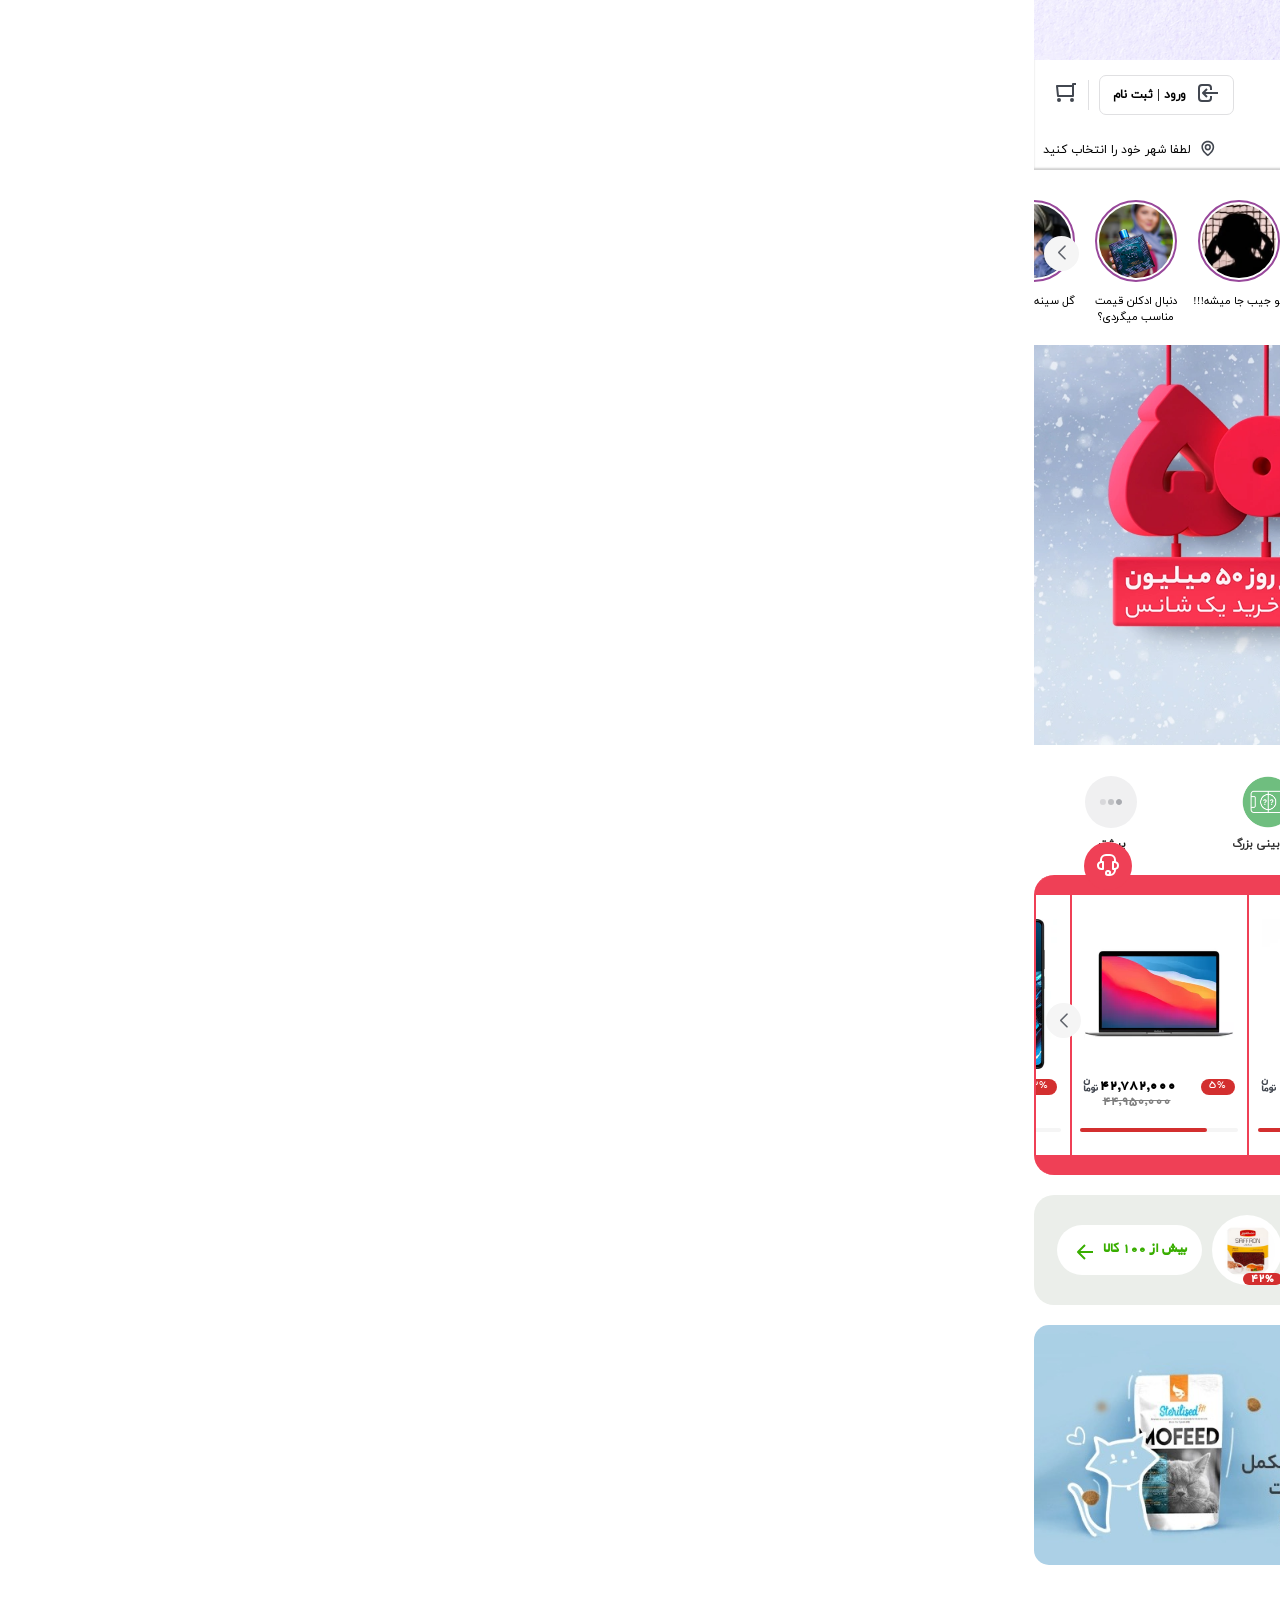
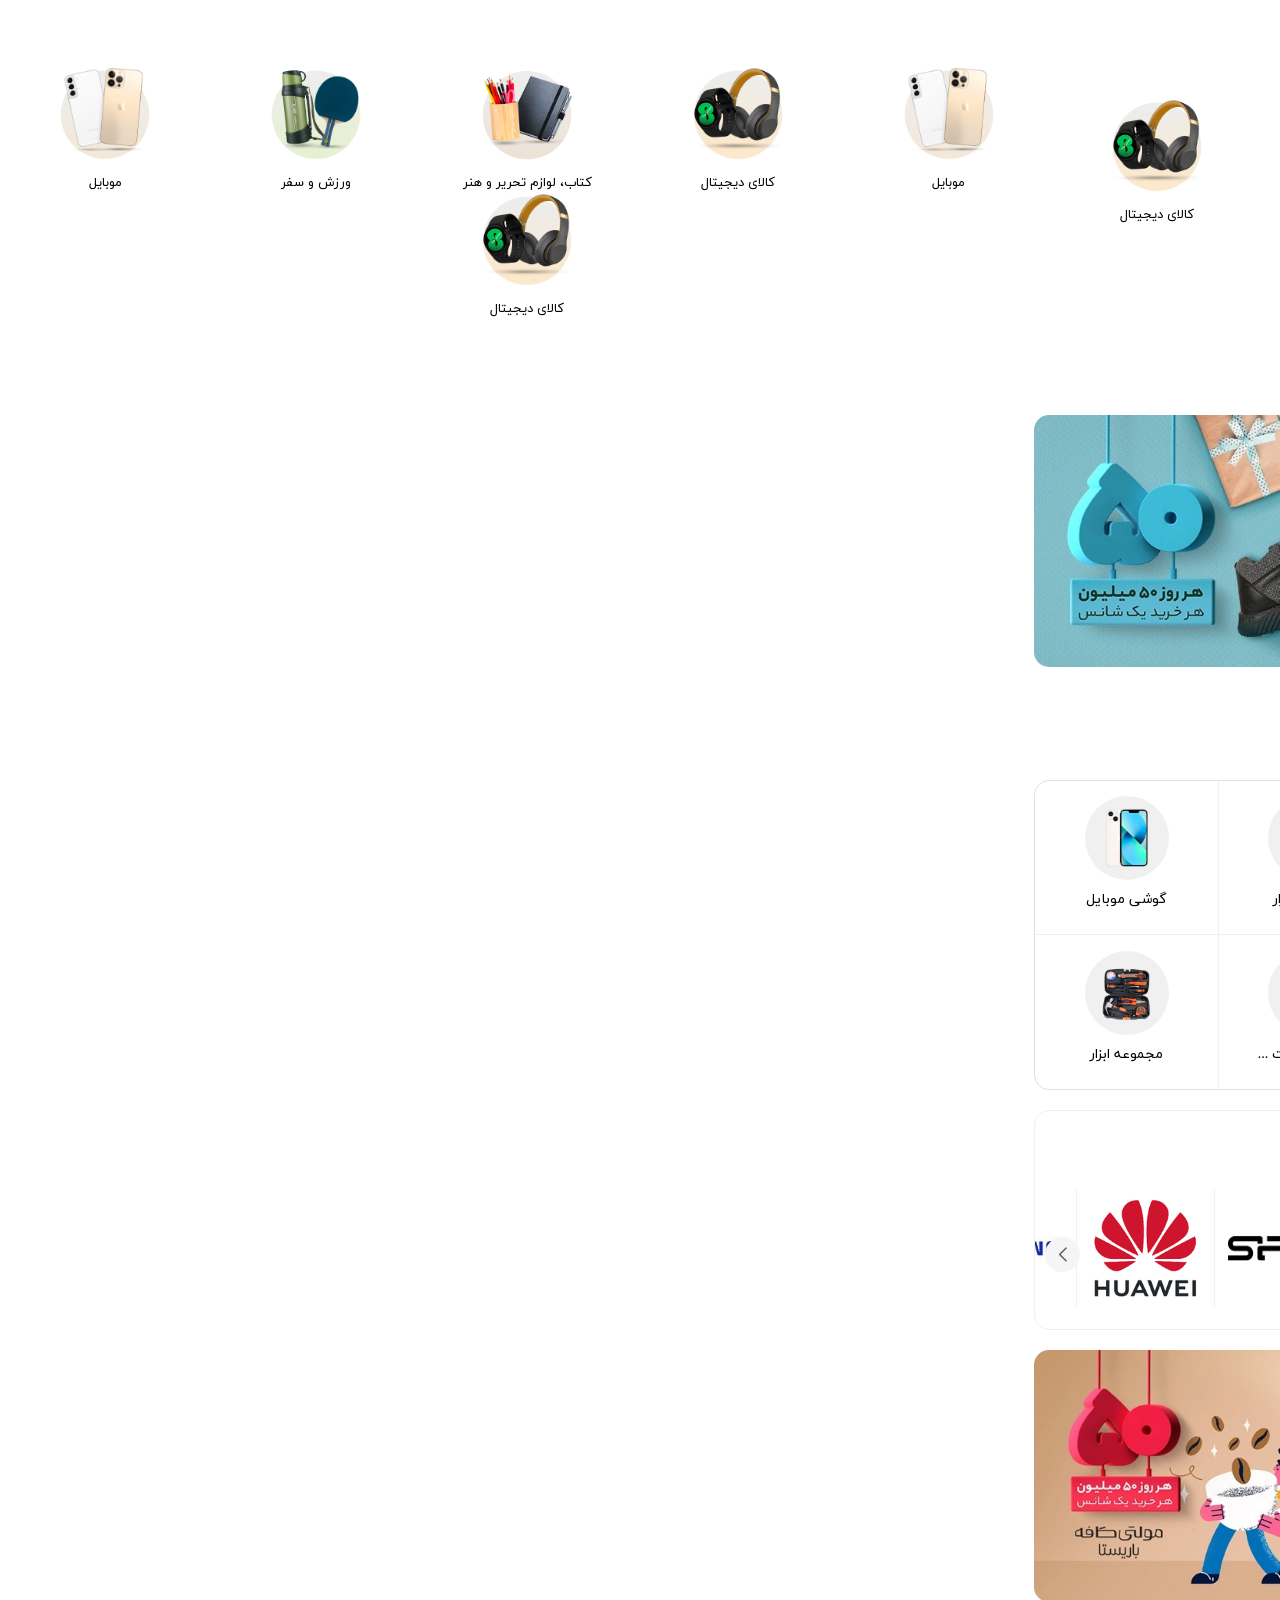
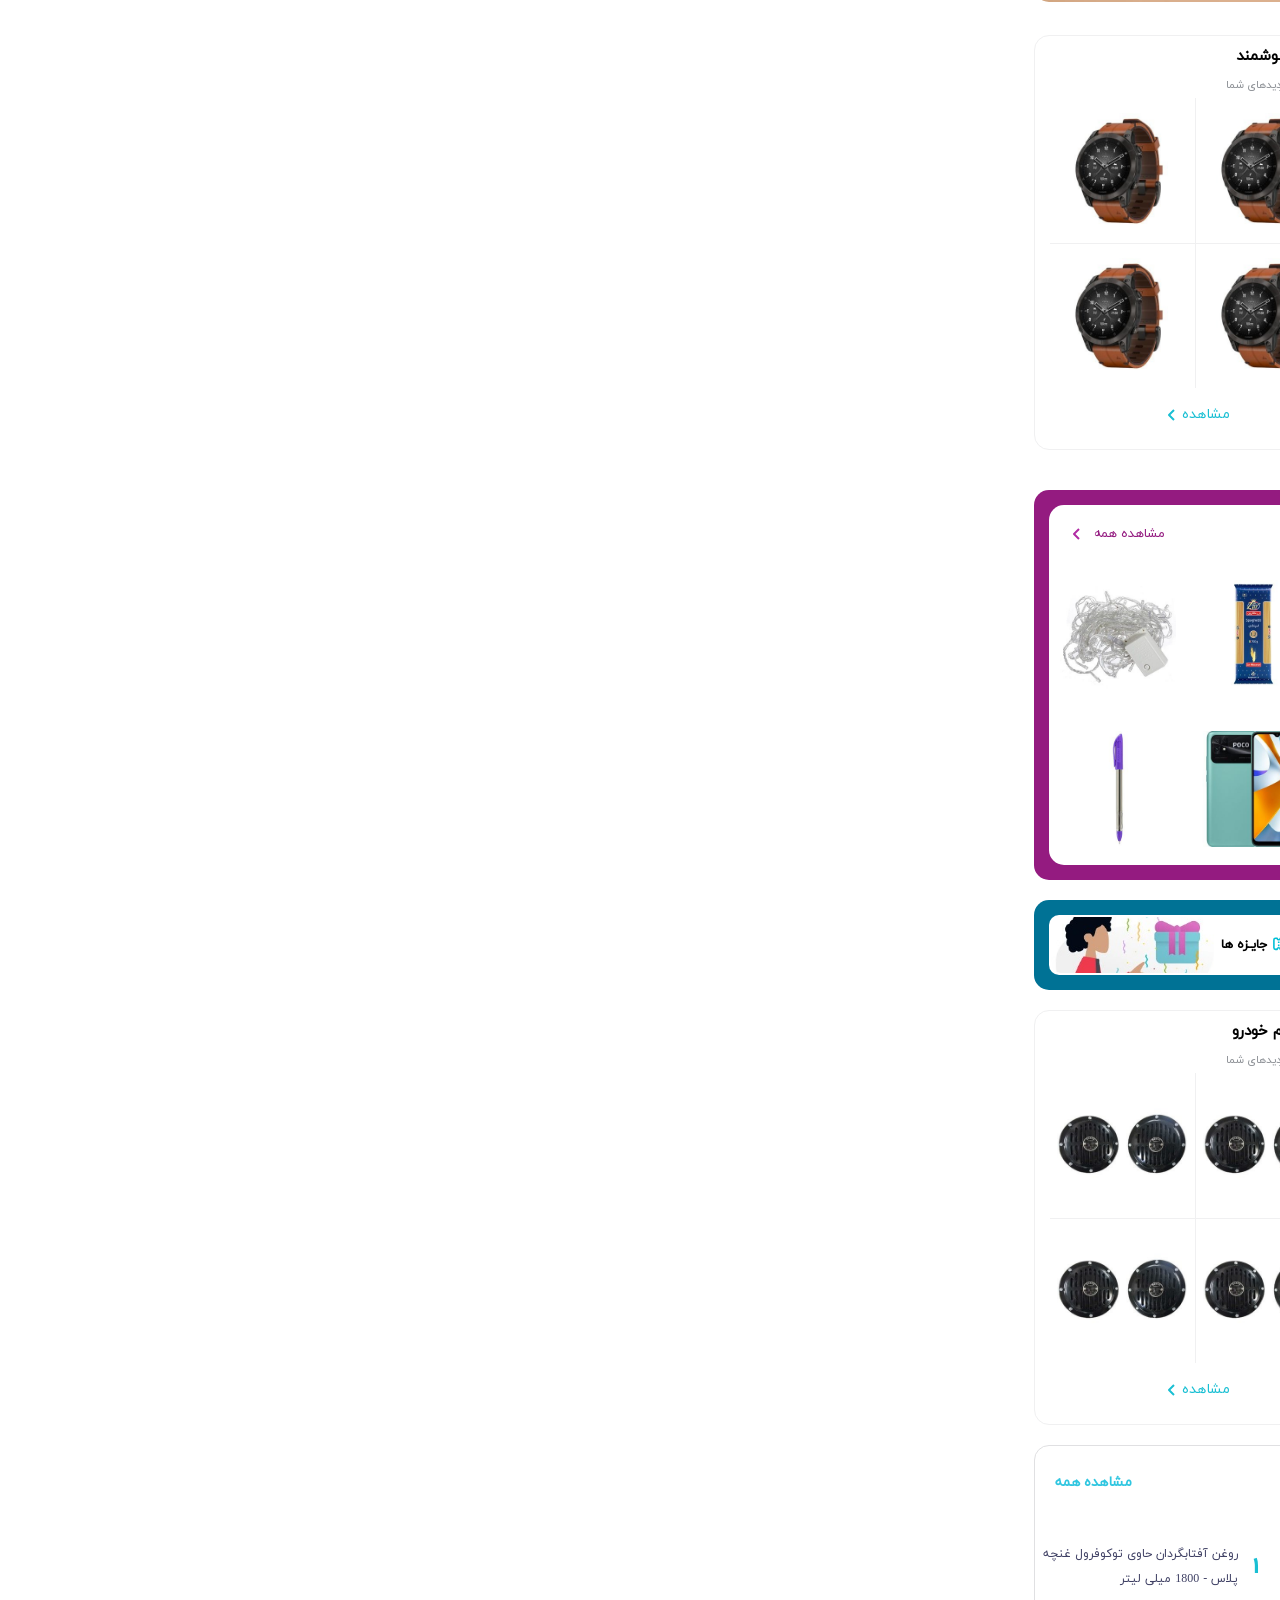
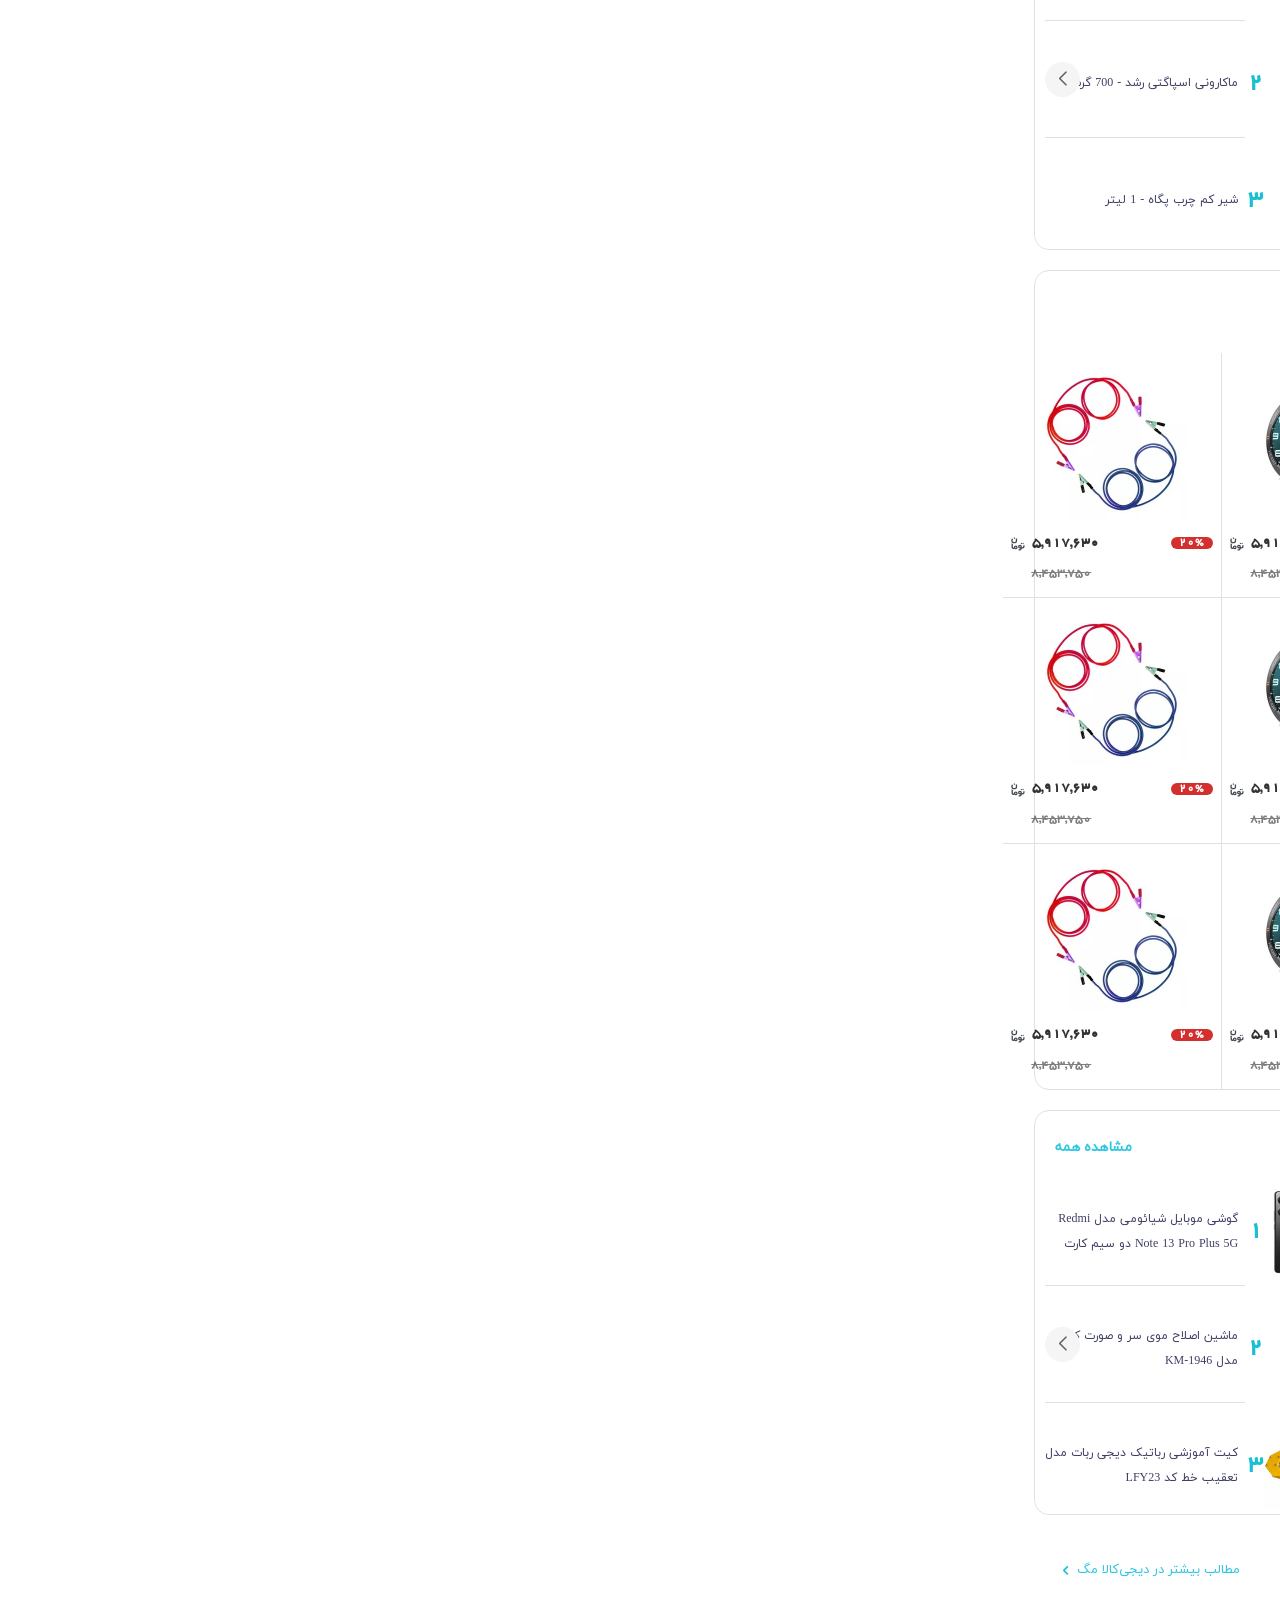
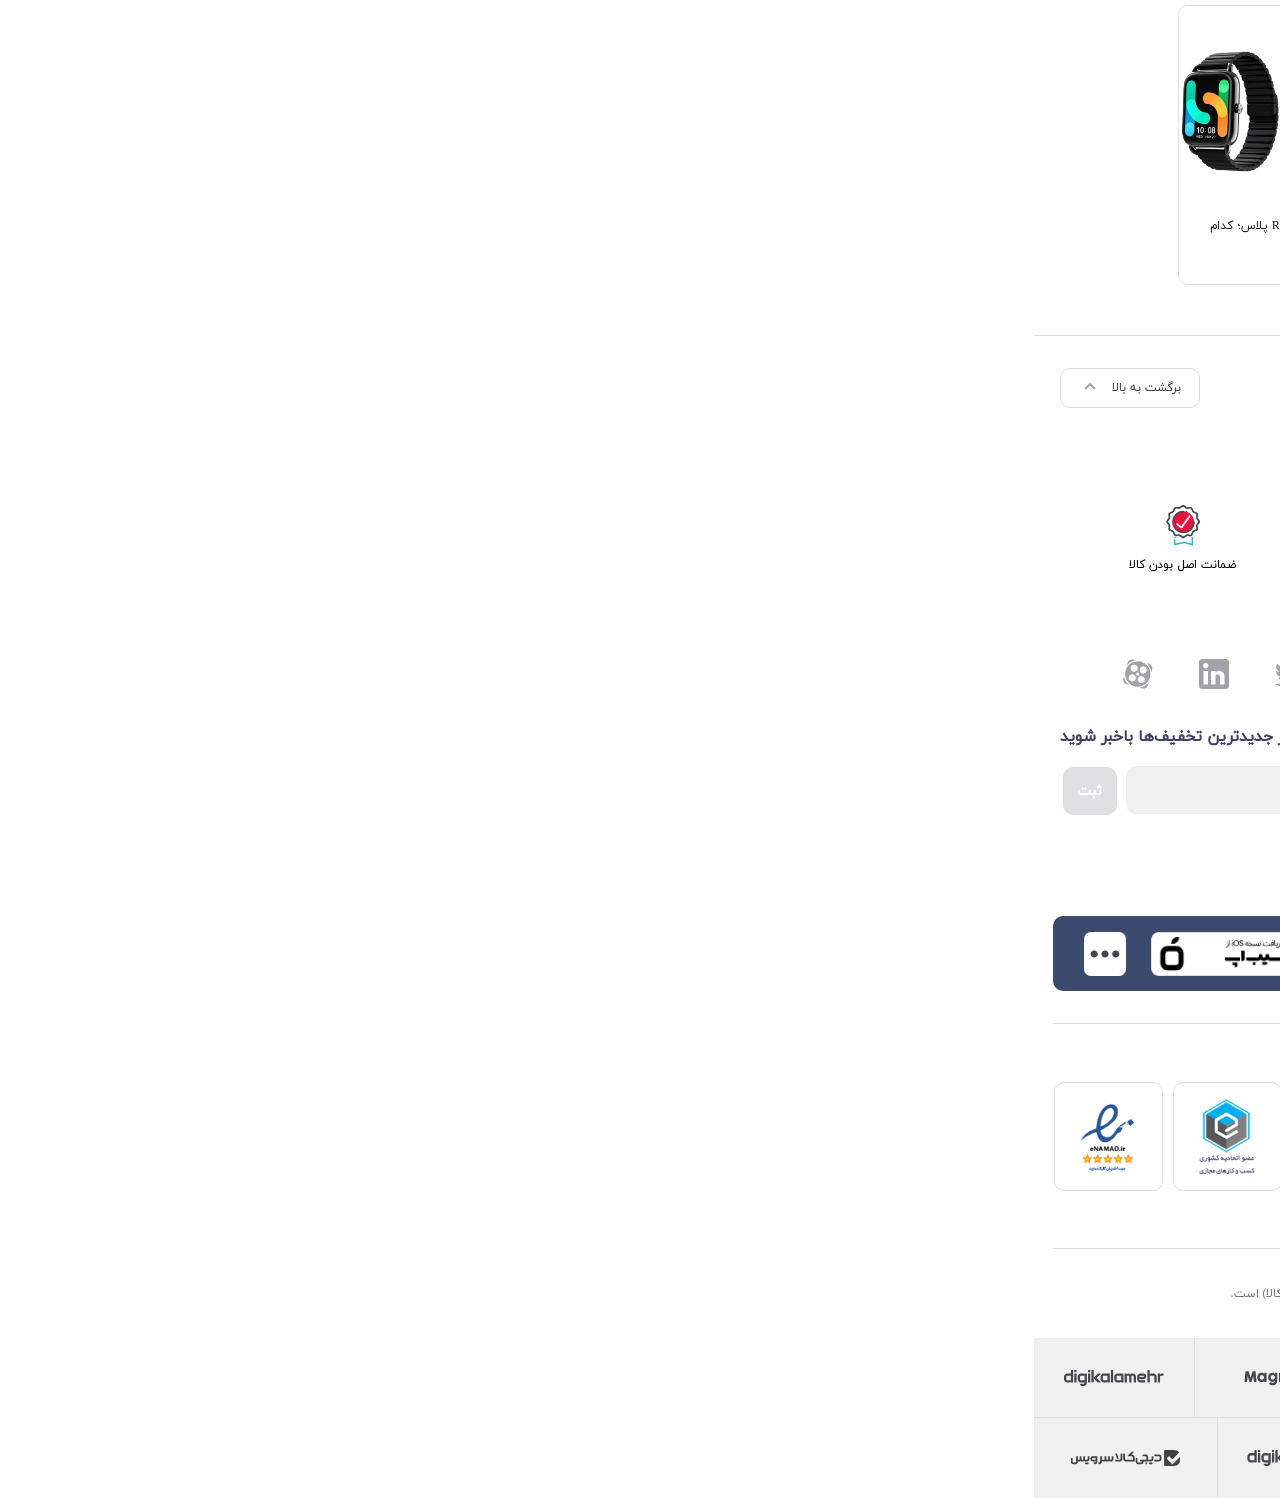
==== commit af0017b1: "first page complete" ====
--- a/index.html
+++ b/index.html
@@ -155,7 +155,7 @@
                           <div class="categories">
                             <span></span>
                             <a class="categories__title" href="#">برندهای مختلف گوشی موبایل</a>
-                            <svg class="svg-icon" style="width: 1em; height: 1em;vertical-align: middle;fill: currentColor;overflow: hidden;" viewBox="0 0 1024 1024" version="1.1" xmlns="http://www.w3.org/2000/svg"><path d="M802.228902 89.261802A51.197491 51.197491 0 1 0 733.726659 13.18233l-511.974913 460.777422a51.197491 51.197491 0 0 0 0 76.079472l511.974913 460.777422a51.197491 51.197491 0 1 0 68.502243-76.079472L332.543117 511.999488l469.685785-422.737686z"  /></svg>
+                            <svg xmlns:xlink="http://www.w3.org/1999/xlink" xmlns="http://www.w3.org/2000/svg" style="width: 24px; height: 24px; fill: var(--color-icon-high-emphasis);" width="24" height="24"><defs><symbol id="chevronLeft" xmlns="http://www.w3.org/2000/svg" viewBox="0 0 24 24"><path d="M11.414 12l4.293 4.293-1.414 1.414-5-5a1 1 0 010-1.414l5-5 1.414 1.414L11.414 12z"></path></symbol></defs><g fill="#424750"><path d="M11.414 12l4.293 4.293-1.414 1.414-5-5a1 1 0 010-1.414l5-5 1.414 1.414L11.414 12z"></path></g></svg>
                           </div>
                           <div class="categories__links">
                             <a class="categories__link" href="#">گوشی آیفون</a>
@@ -182,7 +182,7 @@
                           <div class="categories">
                             <span></span>
                             <a class="categories__title" href="#">گوشی بر اساس قیمت</a>
-                            <svg class="svg-icon" style="width: 1em; height: 1em;vertical-align: middle;fill: currentColor;overflow: hidden;" viewBox="0 0 1024 1024" version="1.1" xmlns="http://www.w3.org/2000/svg"><path d="M802.228902 89.261802A51.197491 51.197491 0 1 0 733.726659 13.18233l-511.974913 460.777422a51.197491 51.197491 0 0 0 0 76.079472l511.974913 460.777422a51.197491 51.197491 0 1 0 68.502243-76.079472L332.543117 511.999488l469.685785-422.737686z"  /></svg>
+                            <svg xmlns:xlink="http://www.w3.org/1999/xlink" xmlns="http://www.w3.org/2000/svg" style="width: 24px; height: 24px; fill: var(--color-icon-high-emphasis);" width="24" height="24"><defs><symbol id="chevronLeft" xmlns="http://www.w3.org/2000/svg" viewBox="0 0 24 24"><path d="M11.414 12l4.293 4.293-1.414 1.414-5-5a1 1 0 010-1.414l5-5 1.414 1.414L11.414 12z"></path></symbol></defs><g fill="#424750"><path d="M11.414 12l4.293 4.293-1.414 1.414-5-5a1 1 0 010-1.414l5-5 1.414 1.414L11.414 12z"></path></g></svg>
                           </div>
                           <div class="categories__links">
                             <a class="categories__link" href="#">گوشی موبایل ارزان</a>
@@ -197,7 +197,7 @@
                           <div class="categories">
                             <span></span>
                             <a class="categories__title" href="#">گوشی بر اساس عملکرد</a>
-                            <svg class="svg-icon" style="width: 1em; height: 1em;vertical-align: middle;fill: currentColor;overflow: hidden;" viewBox="0 0 1024 1024" version="1.1" xmlns="http://www.w3.org/2000/svg"><path d="M802.228902 89.261802A51.197491 51.197491 0 1 0 733.726659 13.18233l-511.974913 460.777422a51.197491 51.197491 0 0 0 0 76.079472l511.974913 460.777422a51.197491 51.197491 0 1 0 68.502243-76.079472L332.543117 511.999488l469.685785-422.737686z"  /></svg>
+                            <svg xmlns:xlink="http://www.w3.org/1999/xlink" xmlns="http://www.w3.org/2000/svg" style="width: 24px; height: 24px; fill: var(--color-icon-high-emphasis);" width="24" height="24"><defs><symbol id="chevronLeft" xmlns="http://www.w3.org/2000/svg" viewBox="0 0 24 24"><path d="M11.414 12l4.293 4.293-1.414 1.414-5-5a1 1 0 010-1.414l5-5 1.414 1.414L11.414 12z"></path></symbol></defs><g fill="#424750"><path d="M11.414 12l4.293 4.293-1.414 1.414-5-5a1 1 0 010-1.414l5-5 1.414 1.414L11.414 12z"></path></g></svg>
                           </div>
                           <div class="categories__links">
                             <a class="categories__link" href="#">گوشی گیمینگ</a>
@@ -214,7 +214,7 @@
                           <div class="categories">
                             <span></span>
                             <a class="categories__title" href="#">گوشی بر اساس حافظه داخلی</a>
-                            <svg class="svg-icon" style="width: 1em; height: 1em;vertical-align: middle;fill: currentColor;overflow: hidden;" viewBox="0 0 1024 1024" version="1.1" xmlns="http://www.w3.org/2000/svg"><path d="M802.228902 89.261802A51.197491 51.197491 0 1 0 733.726659 13.18233l-511.974913 460.777422a51.197491 51.197491 0 0 0 0 76.079472l511.974913 460.777422a51.197491 51.197491 0 1 0 68.502243-76.079472L332.543117 511.999488l469.685785-422.737686z"  /></svg>
+                            <svg xmlns:xlink="http://www.w3.org/1999/xlink" xmlns="http://www.w3.org/2000/svg" style="width: 24px; height: 24px; fill: var(--color-icon-high-emphasis);" width="24" height="24"><defs><symbol id="chevronLeft" xmlns="http://www.w3.org/2000/svg" viewBox="0 0 24 24"><path d="M11.414 12l4.293 4.293-1.414 1.414-5-5a1 1 0 010-1.414l5-5 1.414 1.414L11.414 12z"></path></symbol></defs><g fill="#424750"><path d="M11.414 12l4.293 4.293-1.414 1.414-5-5a1 1 0 010-1.414l5-5 1.414 1.414L11.414 12z"></path></g></svg>
                           </div>
                           <div class="categories__links">
                             <a class="categories__link" href="#">گوشی تا 16 گیگابایت</a>
@@ -227,7 +227,7 @@
                           <div class="categories">
                             <span></span>
                             <a class="categories__title" href="#">گوشی بر اساس حافظه داخلی</a>
-                            <svg class="svg-icon" style="width: 1em; height: 1em;vertical-align: middle;fill: currentColor;overflow: hidden;" viewBox="0 0 1024 1024" version="1.1" xmlns="http://www.w3.org/2000/svg"><path d="M802.228902 89.261802A51.197491 51.197491 0 1 0 733.726659 13.18233l-511.974913 460.777422a51.197491 51.197491 0 0 0 0 76.079472l511.974913 460.777422a51.197491 51.197491 0 1 0 68.502243-76.079472L332.543117 511.999488l469.685785-422.737686z"  /></svg>
+                            <svg xmlns:xlink="http://www.w3.org/1999/xlink" xmlns="http://www.w3.org/2000/svg" style="width: 24px; height: 24px; fill: var(--color-icon-high-emphasis);" width="24" height="24"><defs><symbol id="chevronLeft" xmlns="http://www.w3.org/2000/svg" viewBox="0 0 24 24"><path d="M11.414 12l4.293 4.293-1.414 1.414-5-5a1 1 0 010-1.414l5-5 1.414 1.414L11.414 12z"></path></symbol></defs><g fill="#424750"><path d="M11.414 12l4.293 4.293-1.414 1.414-5-5a1 1 0 010-1.414l5-5 1.414 1.414L11.414 12z"></path></g></svg>
                           </div>
                           <div class="categories__links">
                             <a class="categories__link" href="#">گوشی تا 13 مگاپیکسل</a>
@@ -241,7 +241,7 @@
                           <div class="categories">
                             <span></span>
                             <a class="categories__title" href="#">لوازم جانبی موبایل</a>
-                              <svg class="svg-icon" style="width: 1em; height: 1em;vertical-align: middle;fill: currentColor;overflow: hidden;" viewBox="0 0 1024 1024" version="1.1" xmlns="http://www.w3.org/2000/svg"><path d="M802.228902 89.261802A51.197491 51.197491 0 1 0 733.726659 13.18233l-511.974913 460.777422a51.197491 51.197491 0 0 0 0 76.079472l511.974913 460.777422a51.197491 51.197491 0 1 0 68.502243-76.079472L332.543117 511.999488l469.685785-422.737686z"  /></svg>
+                            <svg xmlns:xlink="http://www.w3.org/1999/xlink" xmlns="http://www.w3.org/2000/svg" style="width: 24px; height: 24px; fill: var(--color-icon-high-emphasis);" width="24" height="24"><defs><symbol id="chevronLeft" xmlns="http://www.w3.org/2000/svg" viewBox="0 0 24 24"><path d="M11.414 12l4.293 4.293-1.414 1.414-5-5a1 1 0 010-1.414l5-5 1.414 1.414L11.414 12z"></path></symbol></defs><g fill="#424750"><path d="M11.414 12l4.293 4.293-1.414 1.414-5-5a1 1 0 010-1.414l5-5 1.414 1.414L11.414 12z"></path></g></svg>
                           </div>
                           <div class="categories__links">
                             <a class="categories__link" href="#">شارژر گوشی</a>
@@ -254,7 +254,7 @@
                           <div class="categories">
                             <span></span>
                             <a class="categories__title" href="#">تبلت</a>
-                              <svg class="svg-icon" style="width: 1em; height: 1em;vertical-align: middle;fill: currentColor;overflow: hidden;" viewBox="0 0 1024 1024" version="1.1" xmlns="http://www.w3.org/2000/svg"><path d="M802.228902 89.261802A51.197491 51.197491 0 1 0 733.726659 13.18233l-511.974913 460.777422a51.197491 51.197491 0 0 0 0 76.079472l511.974913 460.777422a51.197491 51.197491 0 1 0 68.502243-76.079472L332.543117 511.999488l469.685785-422.737686z"  /></svg>
+                            <svg xmlns:xlink="http://www.w3.org/1999/xlink" xmlns="http://www.w3.org/2000/svg" style="width: 24px; height: 24px; fill: var(--color-icon-high-emphasis);" width="24" height="24"><defs><symbol id="chevronLeft" xmlns="http://www.w3.org/2000/svg" viewBox="0 0 24 24"><path d="M11.414 12l4.293 4.293-1.414 1.414-5-5a1 1 0 010-1.414l5-5 1.414 1.414L11.414 12z"></path></symbol></defs><g fill="#424750"><path d="M11.414 12l4.293 4.293-1.414 1.414-5-5a1 1 0 010-1.414l5-5 1.414 1.414L11.414 12z"></path></g></svg>
                           </div>
                           <div class="categories__links">
                             <a class="categories__link" href="#">تبلت سامسونگ</a>
@@ -269,7 +269,7 @@
                           <div class="categories">
                             <span></span>
                             <a class="categories__title" href="#">داغ‌ترین‌ها</a>
-                            <svg class="svg-icon" style="width: 1em; height: 1em;vertical-align: middle;fill: currentColor;overflow: hidden;" viewBox="0 0 1024 1024" version="1.1" xmlns="http://www.w3.org/2000/svg"><path d="M802.228902 89.261802A51.197491 51.197491 0 1 0 733.726659 13.18233l-511.974913 460.777422a51.197491 51.197491 0 0 0 0 76.079472l511.974913 460.777422a51.197491 51.197491 0 1 0 68.502243-76.079472L332.543117 511.999488l469.685785-422.737686z"  /></svg>
+                            <svg xmlns:xlink="http://www.w3.org/1999/xlink" xmlns="http://www.w3.org/2000/svg" style="width: 24px; height: 24px; fill: var(--color-icon-high-emphasis);" width="24" height="24"><defs><symbol id="chevronLeft" xmlns="http://www.w3.org/2000/svg" viewBox="0 0 24 24"><path d="M11.414 12l4.293 4.293-1.414 1.414-5-5a1 1 0 010-1.414l5-5 1.414 1.414L11.414 12z"></path></symbol></defs><g fill="#424750"><path d="M11.414 12l4.293 4.293-1.414 1.414-5-5a1 1 0 010-1.414l5-5 1.414 1.414L11.414 12z"></path></g></svg>
                           </div>
                           <div class="categories__links">
                             <a class="categories__link" href="#">گلکسی S23 Ultra</a>
@@ -300,142 +300,141 @@
                         <svg xmlns:xlink="http://www.w3.org/1999/xlink" xmlns="http://www.w3.org/2000/svg" style="width: 24px; height: 24px; fill: var(--color-icon-secondary);" width="24" height="24"><defs><symbol id="chevronLeft" xmlns="http://www.w3.org/2000/svg" viewBox="0 0 24 24"><path d="M11.414 12l4.293 4.293-1.414 1.414-5-5a1 1 0 010-1.414l5-5 1.414 1.414L11.414 12z"></path></symbol></defs><g fill="#19BFD3"><path d="M11.414 12l4.293 4.293-1.414 1.414-5-5a1 1 0 010-1.414l5-5 1.414 1.414L11.414 12z"></path></g></svg>
                         <h5>همه محصولات کالای دیجیتال</h5>
                       </div>
-                      <div class="sub__submenu__items">
-                        <div class="sub__submenu__items__category">
-                          <div class="categories">
-                            <span></span>
-                            <a class="categories__title" href="#">برندهای مختلف گوشی موبایل</a>
-                            <svg class="svg-icon" style="width: 1em; height: 1em;vertical-align: middle;fill: currentColor;overflow: hidden;" viewBox="0 0 1024 1024" version="1.1" xmlns="http://www.w3.org/2000/svg"><path d="M802.228902 89.261802A51.197491 51.197491 0 1 0 733.726659 13.18233l-511.974913 460.777422a51.197491 51.197491 0 0 0 0 76.079472l511.974913 460.777422a51.197491 51.197491 0 1 0 68.502243-76.079472L332.543117 511.999488l469.685785-422.737686z"  /></svg>
-                          </div>
-                          <div class="categories__links">
-                            <a class="categories__link" href="#">گوشی آیفون</a>
-                            <a class="categories__link" href="#">گوشی سامسونگ</a>
-                            <a class="categories__link" href="#">گوشی شیائومی</a>
-                            <a class="categories__link" href="#">گوشی نوکیا</a>
-                            <a class="categories__link" href="#">گوشی ریلمی</a>
-                            <a class="categories__link" href="#">گوشی آیفون</a>
-                            <a class="categories__link" href="#">گوشی سامسونگ</a>
-                            <a class="categories__link" href="#">گوشی شیائومی</a>
-                            <a class="categories__link" href="#">گوشی نوکیا</a>
-                            <a class="categories__link" href="#">گوشی ریلمی</a>
-                            <a class="categories__link" href="#">گوشی آیفون</a>
-                            <a class="categories__link" href="#">گوشی سامسونگ</a>
-                            <a class="categories__link" href="#">گوشی شیائومی</a>
-                            <a class="categories__link" href="#">گوشی نوکیا</a>
-                            <a class="categories__link" href="#">گوشی ریلمی</a>
-                            <a class="categories__link" href="#">گوشی شیائومی</a>
-                            <a class="categories__link" href="#">گوشی نوکیا</a>
-                            <a class="categories__link" href="#">گوشی ریلمی</a>
-                          </div>
-                        </div>
-                        <div class="sub__submenu__items__category">
-                          <div class="categories">
-                            <span></span>
-                            <a class="categories__title" href="#">گوشی بر اساس قیمت</a>
-                            <svg class="svg-icon" style="width: 1em; height: 1em;vertical-align: middle;fill: currentColor;overflow: hidden;" viewBox="0 0 1024 1024" version="1.1" xmlns="http://www.w3.org/2000/svg"><path d="M802.228902 89.261802A51.197491 51.197491 0 1 0 733.726659 13.18233l-511.974913 460.777422a51.197491 51.197491 0 0 0 0 76.079472l511.974913 460.777422a51.197491 51.197491 0 1 0 68.502243-76.079472L332.543117 511.999488l469.685785-422.737686z"  /></svg>
-                          </div>
-                          <div class="categories__links">
-                            <a class="categories__link" href="#">گوشی موبایل ارزان</a>
-                            <a class="categories__link" href="#">گوشی موبایل قسطی</a>
-                            <a class="categories__link" href="#">گوشی تا 2 میلیون تومان</a>
-                            <a class="categories__link" href="#">گوشی تا 5 میلیون تومان</a>
-                            <a class="categories__link" href="#">گوشی تا 7 میلیون تومان</a>
-                            <a class="categories__link" href="#">گوشی تا 10 میلیون تومان</a>
-                            <a class="categories__link" href="#">گوشی تا 15 میلیون تومان</a>
-                            <a class="categories__link" href="#">گوشی بالای 15 میلیون تومان</a>
-                          </div>
-                          <div class="categories">
-                            <span></span>
-                            <a class="categories__title" href="#">گوشی بر اساس عملکرد</a>
-                            <svg class="svg-icon" style="width: 1em; height: 1em;vertical-align: middle;fill: currentColor;overflow: hidden;" viewBox="0 0 1024 1024" version="1.1" xmlns="http://www.w3.org/2000/svg"><path d="M802.228902 89.261802A51.197491 51.197491 0 1 0 733.726659 13.18233l-511.974913 460.777422a51.197491 51.197491 0 0 0 0 76.079472l511.974913 460.777422a51.197491 51.197491 0 1 0 68.502243-76.079472L332.543117 511.999488l469.685785-422.737686z"  /></svg>
-                          </div>
-                          <div class="categories__links">
-                            <a class="categories__link" href="#">گوشی گیمینگ</a>
-                            <a class="categories__link" href="#">گوشی 5G</a>
-                            <a class="categories__link" href="#">گوشی دکمه‌ای</a>
-                            <a class="categories__link" href="#">گوشی ضد آب</a>
-                            <a class="categories__link" href="#">گوشی مناسب عکاسی</a>
-                            <a class="categories__link" href="#">گوشی میان رده</a>
-                            <a class="categories__link" href="#">گوشی اقتضادی</a>
-                            <a class="categories__link" href="#">گوشی دانش‌آموزی</a>
-                            <a class="categories__link" href="#">گوشی پرچمدار</a>
-                            <a class="categories__link" href="#">دو سیمکارت</a>
-                          </div>
-                          <div class="categories">
-                            <span></span>
-                            <a class="categories__title" href="#">گوشی بر اساس حافظه داخلی</a>
-                            <svg class="svg-icon" style="width: 1em; height: 1em;vertical-align: middle;fill: currentColor;overflow: hidden;" viewBox="0 0 1024 1024" version="1.1" xmlns="http://www.w3.org/2000/svg"><path d="M802.228902 89.261802A51.197491 51.197491 0 1 0 733.726659 13.18233l-511.974913 460.777422a51.197491 51.197491 0 0 0 0 76.079472l511.974913 460.777422a51.197491 51.197491 0 1 0 68.502243-76.079472L332.543117 511.999488l469.685785-422.737686z"  /></svg>
-                          </div>
-                          <div class="categories__links">
-                            <a class="categories__link" href="#">گوشی تا 16 گیگابایت</a>
-                            <a class="categories__link" href="#">گوشی تا 32 گیگابایت</a>
-                            <a class="categories__link" href="#">گوشی تا 64 گیگابایت</a>
-                            <a class="categories__link" href="#">گوشی تا 128 گیگابایت</a>
-                            <a class="categories__link" href="#">گوشی تا 256 گیگابایت</a>
-                            <a class="categories__link" href="#">گوشی تا 1 ترابایت</a>
-                          </div>
-                          <div class="categories">
-                            <span></span>
-                            <a class="categories__title" href="#">گوشی بر اساس حافظه داخلی</a>
-                            <svg class="svg-icon" style="width: 1em; height: 1em;vertical-align: middle;fill: currentColor;overflow: hidden;" viewBox="0 0 1024 1024" version="1.1" xmlns="http://www.w3.org/2000/svg"><path d="M802.228902 89.261802A51.197491 51.197491 0 1 0 733.726659 13.18233l-511.974913 460.777422a51.197491 51.197491 0 0 0 0 76.079472l511.974913 460.777422a51.197491 51.197491 0 1 0 68.502243-76.079472L332.543117 511.999488l469.685785-422.737686z"  /></svg>
-                          </div>
-                          <div class="categories__links">
-                            <a class="categories__link" href="#">گوشی تا 13 مگاپیکسل</a>
-                            <a class="categories__link" href="#">گوشی تا 16 مگاپیکسل</a>
-                            <a class="categories__link" href="#">گوشی تا 48 مگاپیکسل</a>
-                            <a class="categories__link" href="#">گوشی تا 64 مگاپیکسل</a>
-                            <a class="categories__link" href="#">گوشی تا 108 مگاپیکسل</a>
-                          </div>
-                        </div>
-                        <div class="sub__submenu__items__category">
-                          <div class="categories">
-                            <span></span>
-                            <a class="categories__title" href="#">لوازم جانبی موبایل</a>
-                              <svg class="svg-icon" style="width: 1em; height: 1em;vertical-align: middle;fill: currentColor;overflow: hidden;" viewBox="0 0 1024 1024" version="1.1" xmlns="http://www.w3.org/2000/svg"><path d="M802.228902 89.261802A51.197491 51.197491 0 1 0 733.726659 13.18233l-511.974913 460.777422a51.197491 51.197491 0 0 0 0 76.079472l511.974913 460.777422a51.197491 51.197491 0 1 0 68.502243-76.079472L332.543117 511.999488l469.685785-422.737686z"  /></svg>
-                          </div>
-                          <div class="categories__links">
-                            <a class="categories__link" href="#">شارژر گوشی</a>
-                            <a class="categories__link" href="#">قاب و کاور گوشی</a>
-                            <a class="categories__link" href="#">گلس گوشی</a>
-                            <a class="categories__link" href="#">هولدر گوشی موبایل</a>
-                            <a class="categories__link" href="#">کابل شارژ و مبدل</a>
-                            <a class="categories__link" href="#">پاوربانک (شارژر همراه)</a>
-                          </div>
-                          <div class="categories">
-                            <span></span>
-                            <a class="categories__title" href="#">تبلت</a>
-                              <svg class="svg-icon" style="width: 1em; height: 1em;vertical-align: middle;fill: currentColor;overflow: hidden;" viewBox="0 0 1024 1024" version="1.1" xmlns="http://www.w3.org/2000/svg"><path d="M802.228902 89.261802A51.197491 51.197491 0 1 0 733.726659 13.18233l-511.974913 460.777422a51.197491 51.197491 0 0 0 0 76.079472l511.974913 460.777422a51.197491 51.197491 0 1 0 68.502243-76.079472L332.543117 511.999488l469.685785-422.737686z"  /></svg>
-                          </div>
-                          <div class="categories__links">
-                            <a class="categories__link" href="#">تبلت سامسونگ</a>
-                            <a class="categories__link" href="#">تبلت اپل (آی پد)</a>
-                            <a class="categories__link" href="#">تبلت شیائومی</a>
-                            <a class="categories__link" href="#">تبلت لنوو</a>
-                            <a class="categories__link" href="#">تبلت مایکروسافت</a>
-                            <a class="categories__link" href="#">تبلت دانش آموزی</a>
-                          </div>
-                        </div>
-                        <div class="sub__submenu__items__category">
-                          <div class="categories">
-                            <span></span>
-                            <a class="categories__title" href="#">داغ‌ترین‌ها</a>
-                            <svg class="svg-icon" style="width: 1em; height: 1em;vertical-align: middle;fill: currentColor;overflow: hidden;" viewBox="0 0 1024 1024" version="1.1" xmlns="http://www.w3.org/2000/svg"><path d="M802.228902 89.261802A51.197491 51.197491 0 1 0 733.726659 13.18233l-511.974913 460.777422a51.197491 51.197491 0 0 0 0 76.079472l511.974913 460.777422a51.197491 51.197491 0 1 0 68.502243-76.079472L332.543117 511.999488l469.685785-422.737686z"  /></svg>
-                          </div>
-                          <div class="categories__links">
-                            <a class="categories__link" href="#">گلکسی S23 Ultra</a>
-                            <a class="categories__link" href="#">گلکسی A54</a>
-                            <a class="categories__link" href="#">گلکسی A34</a>
-                            <a class="categories__link" href="#">گلکسی A24</a>
-                            <a class="categories__link" href="#">گلکسی A14</a>
-                            <a class="categories__link" href="#">گلکسی S23 FE</a>
-                            <a class="categories__link" href="#">ردمی نوت 12</a>
-                            <a class="categories__link" href="#">پوکو C40</a>
-                            <a class="categories__link" href="#">پوکو X5 pro 5G</a>
-                            <a class="categories__link" href="#">ردمی A2 Plus</a>
-                            <a class="categories__link" href="#">پوکو M5s</a>
-                          </div>
-                        </div>
-                      </div>
+                          <div class="sub__submenu__items">
+                            <div class="sub__submenu__items__category">
+                              <div class="categories">
+                                <span></span>
+                                <a class="categories__title" href="#">برندهای مختلف گوشی موبایل</a>
+                                <svg xmlns:xlink="http://www.w3.org/1999/xlink" xmlns="http://www.w3.org/2000/svg" style="width: 24px; height: 24px; fill: var(--color-icon-high-emphasis);" width="24" height="24"><defs><symbol id="chevronLeft" xmlns="http://www.w3.org/2000/svg" viewBox="0 0 24 24"><path d="M11.414 12l4.293 4.293-1.414 1.414-5-5a1 1 0 010-1.414l5-5 1.414 1.414L11.414 12z"></path></symbol></defs><g fill="#424750"><path d="M11.414 12l4.293 4.293-1.414 1.414-5-5a1 1 0 010-1.414l5-5 1.414 1.414L11.414 12z"></path></g></svg>
+                              </div>
+                              <div class="categories__links">
+                                <a class="categories__link" href="#">گوشی آیفون</a>
+                                <a class="categories__link" href="#">گوشی سامسونگ</a>
+                                <a class="categories__link" href="#">گوشی شیائومی</a>
+                                <a class="categories__link" href="#">گوشی نوکیا</a>
+                                <a class="categories__link" href="#">گوشی ریلمی</a>
+                                <a class="categories__link" href="#">گوشی آیفون</a>
+                                <a class="categories__link" href="#">گوشی سامسونگ</a>
+                                <a class="categories__link" href="#">گوشی شیائومی</a>
+                                <a class="categories__link" href="#">گوشی نوکیا</a>
+                                <a class="categories__link" href="#">گوشی ریلمی</a>
+                                <a class="categories__link" href="#">گوشی آیفون</a>
+                                <a class="categories__link" href="#">گوشی سامسونگ</a>
+                                <a class="categories__link" href="#">گوشی شیائومی</a>
+                                <a class="categories__link" href="#">گوشی نوکیا</a>
+                                <a class="categories__link" href="#">گوشی ریلمی</a>
+                                <a class="categories__link" href="#">گوشی شیائومی</a>
+                                <a class="categories__link" href="#">گوشی نوکیا</a>
+                                <a class="categories__link" href="#">گوشی ریلمی</a>
+                              </div>
+                            </div>
+                            <div class="sub__submenu__items__category">
+                              <div class="categories">
+                                <span></span>
+                                <a class="categories__title" href="#">گوشی بر اساس قیمت</a>
+                                <svg xmlns:xlink="http://www.w3.org/1999/xlink" xmlns="http://www.w3.org/2000/svg" style="width: 24px; height: 24px; fill: var(--color-icon-high-emphasis);" width="24" height="24"><defs><symbol id="chevronLeft" xmlns="http://www.w3.org/2000/svg" viewBox="0 0 24 24"><path d="M11.414 12l4.293 4.293-1.414 1.414-5-5a1 1 0 010-1.414l5-5 1.414 1.414L11.414 12z"></path></symbol></defs><g fill="#424750"><path d="M11.414 12l4.293 4.293-1.414 1.414-5-5a1 1 0 010-1.414l5-5 1.414 1.414L11.414 12z"></path></g></svg>
+                              </div>
+                              <div class="categories__links">
+                                <a class="categories__link" href="#">گوشی موبایل ارزان</a>
+                                <a class="categories__link" href="#">گوشی موبایل قسطی</a>
+                                <a class="categories__link" href="#">گوشی تا 2 میلیون تومان</a>
+                                <a class="categories__link" href="#">گوشی تا 5 میلیون تومان</a>
+                                <a class="categories__link" href="#">گوشی تا 7 میلیون تومان</a>
+                                <a class="categories__link" href="#">گوشی تا 10 میلیون تومان</a>
+                                <a class="categories__link" href="#">گوشی تا 15 میلیون تومان</a>
+                                <a class="categories__link" href="#">گوشی بالای 15 میلیون تومان</a>
+                              </div>
+                              <div class="categories">
+                                <span></span>
+                                <a class="categories__title" href="#">گوشی بر اساس عملکرد</a>
+                                <svg xmlns:xlink="http://www.w3.org/1999/xlink" xmlns="http://www.w3.org/2000/svg" style="width: 24px; height: 24px; fill: var(--color-icon-high-emphasis);" width="24" height="24"><defs><symbol id="chevronLeft" xmlns="http://www.w3.org/2000/svg" viewBox="0 0 24 24"><path d="M11.414 12l4.293 4.293-1.414 1.414-5-5a1 1 0 010-1.414l5-5 1.414 1.414L11.414 12z"></path></symbol></defs><g fill="#424750"><path d="M11.414 12l4.293 4.293-1.414 1.414-5-5a1 1 0 010-1.414l5-5 1.414 1.414L11.414 12z"></path></g></svg>
+                              </div>
+                              <div class="categories__links">
+                                <a class="categories__link" href="#">گوشی گیمینگ</a>
+                                <a class="categories__link" href="#">گوشی 5G</a>
+                                <a class="categories__link" href="#">گوشی دکمه‌ای</a>
+                                <a class="categories__link" href="#">گوشی ضد آب</a>
+                                <a class="categories__link" href="#">گوشی مناسب عکاسی</a>
+                                <a class="categories__link" href="#">گوشی میان رده</a>
+                                <a class="categories__link" href="#">گوشی اقتضادی</a>
+                                <a class="categories__link" href="#">گوشی دانش‌آموزی</a>
+                                <a class="categories__link" href="#">گوشی پرچمدار</a>
+                                <a class="categories__link" href="#">دو سیمکارت</a>
+                              </div>
+                              <div class="categories">
+                                <span></span>
+                                <a class="categories__title" href="#">گوشی بر اساس حافظه داخلی</a>
+                                <svg xmlns:xlink="http://www.w3.org/1999/xlink" xmlns="http://www.w3.org/2000/svg" style="width: 24px; height: 24px; fill: var(--color-icon-high-emphasis);" width="24" height="24"><defs><symbol id="chevronLeft" xmlns="http://www.w3.org/2000/svg" viewBox="0 0 24 24"><path d="M11.414 12l4.293 4.293-1.414 1.414-5-5a1 1 0 010-1.414l5-5 1.414 1.414L11.414 12z"></path></symbol></defs><g fill="#424750"><path d="M11.414 12l4.293 4.293-1.414 1.414-5-5a1 1 0 010-1.414l5-5 1.414 1.414L11.414 12z"></path></g></svg>
+                              </div>
+                              <div class="categories__links">
+                                <a class="categories__link" href="#">گوشی تا 16 گیگابایت</a>
+                                <a class="categories__link" href="#">گوشی تا 32 گیگابایت</a>
+                                <a class="categories__link" href="#">گوشی تا 64 گیگابایت</a>
+                                <a class="categories__link" href="#">گوشی تا 128 گیگابایت</a>
+                                <a class="categories__link" href="#">گوشی تا 256 گیگابایت</a>
+                                <a class="categories__link" href="#">گوشی تا 1 ترابایت</a>
+                              </div>
+                              <div class="categories">
+                                <span></span>
+                                <svg xmlns:xlink="http://www.w3.org/1999/xlink" xmlns="http://www.w3.org/2000/svg" style="width: 24px; height: 24px; fill: var(--color-icon-high-emphasis);" width="24" height="24"><defs><symbol id="chevronLeft" xmlns="http://www.w3.org/2000/svg" viewBox="0 0 24 24"><path d="M11.414 12l4.293 4.293-1.414 1.414-5-5a1 1 0 010-1.414l5-5 1.414 1.414L11.414 12z"></path></symbol></defs><g fill="#424750"><path d="M11.414 12l4.293 4.293-1.414 1.414-5-5a1 1 0 010-1.414l5-5 1.414 1.414L11.414 12z"></path></g></svg>
+                              </div>
+                              <div class="categories__links">
+                                <a class="categories__link" href="#">گوشی تا 13 مگاپیکسل</a>
+                                <a class="categories__link" href="#">گوشی تا 16 مگاپیکسل</a>
+                                <a class="categories__link" href="#">گوشی تا 48 مگاپیکسل</a>
+                                <a class="categories__link" href="#">گوشی تا 64 مگاپیکسل</a>
+                                <a class="categories__link" href="#">گوشی تا 108 مگاپیکسل</a>
+                              </div>
+                            </div>
+                            <div class="sub__submenu__items__category">
+                              <div class="categories">
+                                <span></span>
+                                <a class="categories__title" href="#">لوازم جانبی موبایل</a>
+                                <svg xmlns:xlink="http://www.w3.org/1999/xlink" xmlns="http://www.w3.org/2000/svg" style="width: 24px; height: 24px; fill: var(--color-icon-high-emphasis);" width="24" height="24"><defs><symbol id="chevronLeft" xmlns="http://www.w3.org/2000/svg" viewBox="0 0 24 24"><path d="M11.414 12l4.293 4.293-1.414 1.414-5-5a1 1 0 010-1.414l5-5 1.414 1.414L11.414 12z"></path></symbol></defs><g fill="#424750"><path d="M11.414 12l4.293 4.293-1.414 1.414-5-5a1 1 0 010-1.414l5-5 1.414 1.414L11.414 12z"></path></g></svg>
+                              </div>
+                              <div class="categories__links">
+                                <a class="categories__link" href="#">شارژر گوشی</a>
+                                <a class="categories__link" href="#">قاب و کاور گوشی</a>
+                                <a class="categories__link" href="#">گلس گوشی</a>
+                                <a class="categories__link" href="#">هولدر گوشی موبایل</a>
+                                <a class="categories__link" href="#">کابل شارژ و مبدل</a>
+                                <a class="categories__link" href="#">پاوربانک (شارژر همراه)</a>
+                              </div>
+                              <div class="categories">
+                                <span></span>
+                                <a class="categories__title" href="#">تبلت</a>
+                                <svg xmlns:xlink="http://www.w3.org/1999/xlink" xmlns="http://www.w3.org/2000/svg" style="width: 24px; height: 24px; fill: var(--color-icon-high-emphasis);" width="24" height="24"><defs><symbol id="chevronLeft" xmlns="http://www.w3.org/2000/svg" viewBox="0 0 24 24"><path d="M11.414 12l4.293 4.293-1.414 1.414-5-5a1 1 0 010-1.414l5-5 1.414 1.414L11.414 12z"></path></symbol></defs><g fill="#424750"><path d="M11.414 12l4.293 4.293-1.414 1.414-5-5a1 1 0 010-1.414l5-5 1.414 1.414L11.414 12z"></path></g></svg>
+                              </div>
+                              <div class="categories__links">
+                                <a class="categories__link" href="#">تبلت سامسونگ</a>
+                                <a class="categories__link" href="#">تبلت اپل (آی پد)</a>
+                                <a class="categories__link" href="#">تبلت شیائومی</a>
+                                <a class="categories__link" href="#">تبلت لنوو</a>
+                                <a class="categories__link" href="#">تبلت مایکروسافت</a>
+                                <a class="categories__link" href="#">تبلت دانش آموزی</a>
+                              </div>
+                            </div>
+                            <div class="sub__submenu__items__category">
+                              <div class="categories">
+                                <span></span>
+                                <a class="categories__title" href="#">داغ‌ترین‌ها</a>
+                                <svg xmlns:xlink="http://www.w3.org/1999/xlink" xmlns="http://www.w3.org/2000/svg" style="width: 24px; height: 24px; fill: var(--color-icon-high-emphasis);" width="24" height="24"><defs><symbol id="chevronLeft" xmlns="http://www.w3.org/2000/svg" viewBox="0 0 24 24"><path d="M11.414 12l4.293 4.293-1.414 1.414-5-5a1 1 0 010-1.414l5-5 1.414 1.414L11.414 12z"></path></symbol></defs><g fill="#424750"><path d="M11.414 12l4.293 4.293-1.414 1.414-5-5a1 1 0 010-1.414l5-5 1.414 1.414L11.414 12z"></path></g></svg>
+                              </div>
+                              <div class="categories__links">
+                                <a class="categories__link" href="#">گلکسی S23 Ultra</a>
+                                <a class="categories__link" href="#">گلکسی A54</a>
+                                <a class="categories__link" href="#">گلکسی A34</a>
+                                <a class="categories__link" href="#">گلکسی A24</a>
+                                <a class="categories__link" href="#">گلکسی A14</a>
+                                <a class="categories__link" href="#">گلکسی S23 FE</a>
+                                <a class="categories__link" href="#">ردمی نوت 12</a>
+                                <a class="categories__link" href="#">پوکو C40</a>
+                                <a class="categories__link" href="#">پوکو X5 pro 5G</a>
+                                <a class="categories__link" href="#">ردمی A2 Plus</a>
+                                <a class="categories__link" href="#">پوکو M5s</a>
+                              </div>
+                            </div>
+                          </div>
                     </div>
                   </div>
                   <!--kalaye digital sub submenu start -->
@@ -449,6 +448,141 @@
                       <div class="sub__submenu__title">
                         <svg xmlns:xlink="http://www.w3.org/1999/xlink" xmlns="http://www.w3.org/2000/svg" style="width: 24px; height: 24px; fill: var(--color-icon-secondary);" width="24" height="24"><defs><symbol id="chevronLeft" xmlns="http://www.w3.org/2000/svg" viewBox="0 0 24 24"><path d="M11.414 12l4.293 4.293-1.414 1.414-5-5a1 1 0 010-1.414l5-5 1.414 1.414L11.414 12z"></path></symbol></defs><g fill="#19BFD3"><path d="M11.414 12l4.293 4.293-1.414 1.414-5-5a1 1 0 010-1.414l5-5 1.414 1.414L11.414 12z"></path></g></svg>
                         <h5>همه محصولات خانه و آشپرخانه</h5>
+                      </div>
+                      <div class="sub__submenu__items">
+                        <div class="sub__submenu__items__category">
+                          <div class="categories">
+                            <span></span>
+                            <a class="categories__title" href="#">برندهای مختلف گوشی موبایل</a>
+                            <svg xmlns:xlink="http://www.w3.org/1999/xlink" xmlns="http://www.w3.org/2000/svg" style="width: 24px; height: 24px; fill: var(--color-icon-high-emphasis);" width="24" height="24"><defs><symbol id="chevronLeft" xmlns="http://www.w3.org/2000/svg" viewBox="0 0 24 24"><path d="M11.414 12l4.293 4.293-1.414 1.414-5-5a1 1 0 010-1.414l5-5 1.414 1.414L11.414 12z"></path></symbol></defs><g fill="#424750"><path d="M11.414 12l4.293 4.293-1.414 1.414-5-5a1 1 0 010-1.414l5-5 1.414 1.414L11.414 12z"></path></g></svg>
+                          </div>
+                          <div class="categories__links">
+                            <a class="categories__link" href="#">گوشی آیفون</a>
+                            <a class="categories__link" href="#">گوشی سامسونگ</a>
+                            <a class="categories__link" href="#">گوشی شیائومی</a>
+                            <a class="categories__link" href="#">گوشی نوکیا</a>
+                            <a class="categories__link" href="#">گوشی ریلمی</a>
+                            <a class="categories__link" href="#">گوشی آیفون</a>
+                            <a class="categories__link" href="#">گوشی سامسونگ</a>
+                            <a class="categories__link" href="#">گوشی شیائومی</a>
+                            <a class="categories__link" href="#">گوشی نوکیا</a>
+                            <a class="categories__link" href="#">گوشی ریلمی</a>
+                            <a class="categories__link" href="#">گوشی آیفون</a>
+                            <a class="categories__link" href="#">گوشی سامسونگ</a>
+                            <a class="categories__link" href="#">گوشی شیائومی</a>
+                            <a class="categories__link" href="#">گوشی نوکیا</a>
+                            <a class="categories__link" href="#">گوشی ریلمی</a>
+                            <a class="categories__link" href="#">گوشی شیائومی</a>
+                            <a class="categories__link" href="#">گوشی نوکیا</a>
+                            <a class="categories__link" href="#">گوشی ریلمی</a>
+                          </div>
+                        </div>
+                        <div class="sub__submenu__items__category">
+                          <div class="categories">
+                            <span></span>
+                            <a class="categories__title" href="#">گوشی بر اساس قیمت</a>
+                            <svg xmlns:xlink="http://www.w3.org/1999/xlink" xmlns="http://www.w3.org/2000/svg" style="width: 24px; height: 24px; fill: var(--color-icon-high-emphasis);" width="24" height="24"><defs><symbol id="chevronLeft" xmlns="http://www.w3.org/2000/svg" viewBox="0 0 24 24"><path d="M11.414 12l4.293 4.293-1.414 1.414-5-5a1 1 0 010-1.414l5-5 1.414 1.414L11.414 12z"></path></symbol></defs><g fill="#424750"><path d="M11.414 12l4.293 4.293-1.414 1.414-5-5a1 1 0 010-1.414l5-5 1.414 1.414L11.414 12z"></path></g></svg>
+                          </div>
+                          <div class="categories__links">
+                            <a class="categories__link" href="#">گوشی موبایل ارزان</a>
+                            <a class="categories__link" href="#">گوشی موبایل قسطی</a>
+                            <a class="categories__link" href="#">گوشی تا 2 میلیون تومان</a>
+                            <a class="categories__link" href="#">گوشی تا 5 میلیون تومان</a>
+                            <a class="categories__link" href="#">گوشی تا 7 میلیون تومان</a>
+                            <a class="categories__link" href="#">گوشی تا 10 میلیون تومان</a>
+                            <a class="categories__link" href="#">گوشی تا 15 میلیون تومان</a>
+                            <a class="categories__link" href="#">گوشی بالای 15 میلیون تومان</a>
+                          </div>
+                          <div class="categories">
+                            <span></span>
+                            <a class="categories__title" href="#">گوشی بر اساس عملکرد</a>
+                            <svg xmlns:xlink="http://www.w3.org/1999/xlink" xmlns="http://www.w3.org/2000/svg" style="width: 24px; height: 24px; fill: var(--color-icon-high-emphasis);" width="24" height="24"><defs><symbol id="chevronLeft" xmlns="http://www.w3.org/2000/svg" viewBox="0 0 24 24"><path d="M11.414 12l4.293 4.293-1.414 1.414-5-5a1 1 0 010-1.414l5-5 1.414 1.414L11.414 12z"></path></symbol></defs><g fill="#424750"><path d="M11.414 12l4.293 4.293-1.414 1.414-5-5a1 1 0 010-1.414l5-5 1.414 1.414L11.414 12z"></path></g></svg>
+                          </div>
+                          <div class="categories__links">
+                            <a class="categories__link" href="#">گوشی گیمینگ</a>
+                            <a class="categories__link" href="#">گوشی 5G</a>
+                            <a class="categories__link" href="#">گوشی دکمه‌ای</a>
+                            <a class="categories__link" href="#">گوشی ضد آب</a>
+                            <a class="categories__link" href="#">گوشی مناسب عکاسی</a>
+                            <a class="categories__link" href="#">گوشی میان رده</a>
+                            <a class="categories__link" href="#">گوشی اقتضادی</a>
+                            <a class="categories__link" href="#">گوشی دانش‌آموزی</a>
+                            <a class="categories__link" href="#">گوشی پرچمدار</a>
+                            <a class="categories__link" href="#">دو سیمکارت</a>
+                          </div>
+                          <div class="categories">
+                            <span></span>
+                            <a class="categories__title" href="#">گوشی بر اساس حافظه داخلی</a>
+                            <svg xmlns:xlink="http://www.w3.org/1999/xlink" xmlns="http://www.w3.org/2000/svg" style="width: 24px; height: 24px; fill: var(--color-icon-high-emphasis);" width="24" height="24"><defs><symbol id="chevronLeft" xmlns="http://www.w3.org/2000/svg" viewBox="0 0 24 24"><path d="M11.414 12l4.293 4.293-1.414 1.414-5-5a1 1 0 010-1.414l5-5 1.414 1.414L11.414 12z"></path></symbol></defs><g fill="#424750"><path d="M11.414 12l4.293 4.293-1.414 1.414-5-5a1 1 0 010-1.414l5-5 1.414 1.414L11.414 12z"></path></g></svg>
+                          </div>
+                          <div class="categories__links">
+                            <a class="categories__link" href="#">گوشی تا 16 گیگابایت</a>
+                            <a class="categories__link" href="#">گوشی تا 32 گیگابایت</a>
+                            <a class="categories__link" href="#">گوشی تا 64 گیگابایت</a>
+                            <a class="categories__link" href="#">گوشی تا 128 گیگابایت</a>
+                            <a class="categories__link" href="#">گوشی تا 256 گیگابایت</a>
+                            <a class="categories__link" href="#">گوشی تا 1 ترابایت</a>
+                          </div>
+                          <div class="categories">
+                            <span></span>
+                            <svg xmlns:xlink="http://www.w3.org/1999/xlink" xmlns="http://www.w3.org/2000/svg" style="width: 24px; height: 24px; fill: var(--color-icon-high-emphasis);" width="24" height="24"><defs><symbol id="chevronLeft" xmlns="http://www.w3.org/2000/svg" viewBox="0 0 24 24"><path d="M11.414 12l4.293 4.293-1.414 1.414-5-5a1 1 0 010-1.414l5-5 1.414 1.414L11.414 12z"></path></symbol></defs><g fill="#424750"><path d="M11.414 12l4.293 4.293-1.414 1.414-5-5a1 1 0 010-1.414l5-5 1.414 1.414L11.414 12z"></path></g></svg>
+                          </div>
+                          <div class="categories__links">
+                            <a class="categories__link" href="#">گوشی تا 13 مگاپیکسل</a>
+                            <a class="categories__link" href="#">گوشی تا 16 مگاپیکسل</a>
+                            <a class="categories__link" href="#">گوشی تا 48 مگاپیکسل</a>
+                            <a class="categories__link" href="#">گوشی تا 64 مگاپیکسل</a>
+                            <a class="categories__link" href="#">گوشی تا 108 مگاپیکسل</a>
+                          </div>
+                        </div>
+                        <div class="sub__submenu__items__category">
+                          <div class="categories">
+                            <span></span>
+                            <a class="categories__title" href="#">لوازم جانبی موبایل</a>
+                            <svg xmlns:xlink="http://www.w3.org/1999/xlink" xmlns="http://www.w3.org/2000/svg" style="width: 24px; height: 24px; fill: var(--color-icon-high-emphasis);" width="24" height="24"><defs><symbol id="chevronLeft" xmlns="http://www.w3.org/2000/svg" viewBox="0 0 24 24"><path d="M11.414 12l4.293 4.293-1.414 1.414-5-5a1 1 0 010-1.414l5-5 1.414 1.414L11.414 12z"></path></symbol></defs><g fill="#424750"><path d="M11.414 12l4.293 4.293-1.414 1.414-5-5a1 1 0 010-1.414l5-5 1.414 1.414L11.414 12z"></path></g></svg>
+                          </div>
+                          <div class="categories__links">
+                            <a class="categories__link" href="#">شارژر گوشی</a>
+                            <a class="categories__link" href="#">قاب و کاور گوشی</a>
+                            <a class="categories__link" href="#">گلس گوشی</a>
+                            <a class="categories__link" href="#">هولدر گوشی موبایل</a>
+                            <a class="categories__link" href="#">کابل شارژ و مبدل</a>
+                            <a class="categories__link" href="#">پاوربانک (شارژر همراه)</a>
+                          </div>
+                          <div class="categories">
+                            <span></span>
+                            <a class="categories__title" href="#">تبلت</a>
+                            <svg xmlns:xlink="http://www.w3.org/1999/xlink" xmlns="http://www.w3.org/2000/svg" style="width: 24px; height: 24px; fill: var(--color-icon-high-emphasis);" width="24" height="24"><defs><symbol id="chevronLeft" xmlns="http://www.w3.org/2000/svg" viewBox="0 0 24 24"><path d="M11.414 12l4.293 4.293-1.414 1.414-5-5a1 1 0 010-1.414l5-5 1.414 1.414L11.414 12z"></path></symbol></defs><g fill="#424750"><path d="M11.414 12l4.293 4.293-1.414 1.414-5-5a1 1 0 010-1.414l5-5 1.414 1.414L11.414 12z"></path></g></svg>
+                          </div>
+                          <div class="categories__links">
+                            <a class="categories__link" href="#">تبلت سامسونگ</a>
+                            <a class="categories__link" href="#">تبلت اپل (آی پد)</a>
+                            <a class="categories__link" href="#">تبلت شیائومی</a>
+                            <a class="categories__link" href="#">تبلت لنوو</a>
+                            <a class="categories__link" href="#">تبلت مایکروسافت</a>
+                            <a class="categories__link" href="#">تبلت دانش آموزی</a>
+                          </div>
+                        </div>
+                        <div class="sub__submenu__items__category">
+                          <div class="categories">
+                            <span></span>
+                            <a class="categories__title" href="#">داغ‌ترین‌ها</a>
+                            <svg xmlns:xlink="http://www.w3.org/1999/xlink" xmlns="http://www.w3.org/2000/svg" style="width: 24px; height: 24px; fill: var(--color-icon-high-emphasis);" width="24" height="24"><defs><symbol id="chevronLeft" xmlns="http://www.w3.org/2000/svg" viewBox="0 0 24 24"><path d="M11.414 12l4.293 4.293-1.414 1.414-5-5a1 1 0 010-1.414l5-5 1.414 1.414L11.414 12z"></path></symbol></defs><g fill="#424750"><path d="M11.414 12l4.293 4.293-1.414 1.414-5-5a1 1 0 010-1.414l5-5 1.414 1.414L11.414 12z"></path></g></svg>
+                          </div>
+                          <div class="categories__links">
+                            <a class="categories__link" href="#">گلکسی S23 Ultra</a>
+                            <a class="categories__link" href="#">گلکسی A54</a>
+                            <a class="categories__link" href="#">گلکسی A34</a>
+                            <a class="categories__link" href="#">گلکسی A24</a>
+                            <a class="categories__link" href="#">گلکسی A14</a>
+                            <a class="categories__link" href="#">گلکسی S23 FE</a>
+                            <a class="categories__link" href="#">ردمی نوت 12</a>
+                            <a class="categories__link" href="#">پوکو C40</a>
+                            <a class="categories__link" href="#">پوکو X5 pro 5G</a>
+                            <a class="categories__link" href="#">ردمی A2 Plus</a>
+                            <a class="categories__link" href="#">پوکو M5s</a>
+                          </div>
+                        </div>
                       </div>
                     </div>
                   </div>
@@ -464,6 +598,141 @@
                         <svg xmlns:xlink="http://www.w3.org/1999/xlink" xmlns="http://www.w3.org/2000/svg" style="width: 24px; height: 24px; fill: var(--color-icon-secondary);" width="24" height="24"><defs><symbol id="chevronLeft" xmlns="http://www.w3.org/2000/svg" viewBox="0 0 24 24"><path d="M11.414 12l4.293 4.293-1.414 1.414-5-5a1 1 0 010-1.414l5-5 1.414 1.414L11.414 12z"></path></symbol></defs><g fill="#19BFD3"><path d="M11.414 12l4.293 4.293-1.414 1.414-5-5a1 1 0 010-1.414l5-5 1.414 1.414L11.414 12z"></path></g></svg>
                         <h5>همه محصولات لوازم خانگی برقی</h5>
                       </div>
+                      <div class="sub__submenu__items">
+                        <div class="sub__submenu__items__category">
+                          <div class="categories">
+                            <span></span>
+                            <a class="categories__title" href="#">برندهای مختلف گوشی موبایل</a>
+                            <svg xmlns:xlink="http://www.w3.org/1999/xlink" xmlns="http://www.w3.org/2000/svg" style="width: 24px; height: 24px; fill: var(--color-icon-high-emphasis);" width="24" height="24"><defs><symbol id="chevronLeft" xmlns="http://www.w3.org/2000/svg" viewBox="0 0 24 24"><path d="M11.414 12l4.293 4.293-1.414 1.414-5-5a1 1 0 010-1.414l5-5 1.414 1.414L11.414 12z"></path></symbol></defs><g fill="#424750"><path d="M11.414 12l4.293 4.293-1.414 1.414-5-5a1 1 0 010-1.414l5-5 1.414 1.414L11.414 12z"></path></g></svg>
+                          </div>
+                          <div class="categories__links">
+                            <a class="categories__link" href="#">گوشی آیفون</a>
+                            <a class="categories__link" href="#">گوشی سامسونگ</a>
+                            <a class="categories__link" href="#">گوشی شیائومی</a>
+                            <a class="categories__link" href="#">گوشی نوکیا</a>
+                            <a class="categories__link" href="#">گوشی ریلمی</a>
+                            <a class="categories__link" href="#">گوشی آیفون</a>
+                            <a class="categories__link" href="#">گوشی سامسونگ</a>
+                            <a class="categories__link" href="#">گوشی شیائومی</a>
+                            <a class="categories__link" href="#">گوشی نوکیا</a>
+                            <a class="categories__link" href="#">گوشی ریلمی</a>
+                            <a class="categories__link" href="#">گوشی آیفون</a>
+                            <a class="categories__link" href="#">گوشی سامسونگ</a>
+                            <a class="categories__link" href="#">گوشی شیائومی</a>
+                            <a class="categories__link" href="#">گوشی نوکیا</a>
+                            <a class="categories__link" href="#">گوشی ریلمی</a>
+                            <a class="categories__link" href="#">گوشی شیائومی</a>
+                            <a class="categories__link" href="#">گوشی نوکیا</a>
+                            <a class="categories__link" href="#">گوشی ریلمی</a>
+                          </div>
+                        </div>
+                        <div class="sub__submenu__items__category">
+                          <div class="categories">
+                            <span></span>
+                            <a class="categories__title" href="#">گوشی بر اساس قیمت</a>
+                            <svg xmlns:xlink="http://www.w3.org/1999/xlink" xmlns="http://www.w3.org/2000/svg" style="width: 24px; height: 24px; fill: var(--color-icon-high-emphasis);" width="24" height="24"><defs><symbol id="chevronLeft" xmlns="http://www.w3.org/2000/svg" viewBox="0 0 24 24"><path d="M11.414 12l4.293 4.293-1.414 1.414-5-5a1 1 0 010-1.414l5-5 1.414 1.414L11.414 12z"></path></symbol></defs><g fill="#424750"><path d="M11.414 12l4.293 4.293-1.414 1.414-5-5a1 1 0 010-1.414l5-5 1.414 1.414L11.414 12z"></path></g></svg>
+                          </div>
+                          <div class="categories__links">
+                            <a class="categories__link" href="#">گوشی موبایل ارزان</a>
+                            <a class="categories__link" href="#">گوشی موبایل قسطی</a>
+                            <a class="categories__link" href="#">گوشی تا 2 میلیون تومان</a>
+                            <a class="categories__link" href="#">گوشی تا 5 میلیون تومان</a>
+                            <a class="categories__link" href="#">گوشی تا 7 میلیون تومان</a>
+                            <a class="categories__link" href="#">گوشی تا 10 میلیون تومان</a>
+                            <a class="categories__link" href="#">گوشی تا 15 میلیون تومان</a>
+                            <a class="categories__link" href="#">گوشی بالای 15 میلیون تومان</a>
+                          </div>
+                          <div class="categories">
+                            <span></span>
+                            <a class="categories__title" href="#">گوشی بر اساس عملکرد</a>
+                            <svg xmlns:xlink="http://www.w3.org/1999/xlink" xmlns="http://www.w3.org/2000/svg" style="width: 24px; height: 24px; fill: var(--color-icon-high-emphasis);" width="24" height="24"><defs><symbol id="chevronLeft" xmlns="http://www.w3.org/2000/svg" viewBox="0 0 24 24"><path d="M11.414 12l4.293 4.293-1.414 1.414-5-5a1 1 0 010-1.414l5-5 1.414 1.414L11.414 12z"></path></symbol></defs><g fill="#424750"><path d="M11.414 12l4.293 4.293-1.414 1.414-5-5a1 1 0 010-1.414l5-5 1.414 1.414L11.414 12z"></path></g></svg>
+                          </div>
+                          <div class="categories__links">
+                            <a class="categories__link" href="#">گوشی گیمینگ</a>
+                            <a class="categories__link" href="#">گوشی 5G</a>
+                            <a class="categories__link" href="#">گوشی دکمه‌ای</a>
+                            <a class="categories__link" href="#">گوشی ضد آب</a>
+                            <a class="categories__link" href="#">گوشی مناسب عکاسی</a>
+                            <a class="categories__link" href="#">گوشی میان رده</a>
+                            <a class="categories__link" href="#">گوشی اقتضادی</a>
+                            <a class="categories__link" href="#">گوشی دانش‌آموزی</a>
+                            <a class="categories__link" href="#">گوشی پرچمدار</a>
+                            <a class="categories__link" href="#">دو سیمکارت</a>
+                          </div>
+                          <div class="categories">
+                            <span></span>
+                            <a class="categories__title" href="#">گوشی بر اساس حافظه داخلی</a>
+                            <svg xmlns:xlink="http://www.w3.org/1999/xlink" xmlns="http://www.w3.org/2000/svg" style="width: 24px; height: 24px; fill: var(--color-icon-high-emphasis);" width="24" height="24"><defs><symbol id="chevronLeft" xmlns="http://www.w3.org/2000/svg" viewBox="0 0 24 24"><path d="M11.414 12l4.293 4.293-1.414 1.414-5-5a1 1 0 010-1.414l5-5 1.414 1.414L11.414 12z"></path></symbol></defs><g fill="#424750"><path d="M11.414 12l4.293 4.293-1.414 1.414-5-5a1 1 0 010-1.414l5-5 1.414 1.414L11.414 12z"></path></g></svg>
+                          </div>
+                          <div class="categories__links">
+                            <a class="categories__link" href="#">گوشی تا 16 گیگابایت</a>
+                            <a class="categories__link" href="#">گوشی تا 32 گیگابایت</a>
+                            <a class="categories__link" href="#">گوشی تا 64 گیگابایت</a>
+                            <a class="categories__link" href="#">گوشی تا 128 گیگابایت</a>
+                            <a class="categories__link" href="#">گوشی تا 256 گیگابایت</a>
+                            <a class="categories__link" href="#">گوشی تا 1 ترابایت</a>
+                          </div>
+                          <div class="categories">
+                            <span></span>
+                            <svg xmlns:xlink="http://www.w3.org/1999/xlink" xmlns="http://www.w3.org/2000/svg" style="width: 24px; height: 24px; fill: var(--color-icon-high-emphasis);" width="24" height="24"><defs><symbol id="chevronLeft" xmlns="http://www.w3.org/2000/svg" viewBox="0 0 24 24"><path d="M11.414 12l4.293 4.293-1.414 1.414-5-5a1 1 0 010-1.414l5-5 1.414 1.414L11.414 12z"></path></symbol></defs><g fill="#424750"><path d="M11.414 12l4.293 4.293-1.414 1.414-5-5a1 1 0 010-1.414l5-5 1.414 1.414L11.414 12z"></path></g></svg>
+                          </div>
+                          <div class="categories__links">
+                            <a class="categories__link" href="#">گوشی تا 13 مگاپیکسل</a>
+                            <a class="categories__link" href="#">گوشی تا 16 مگاپیکسل</a>
+                            <a class="categories__link" href="#">گوشی تا 48 مگاپیکسل</a>
+                            <a class="categories__link" href="#">گوشی تا 64 مگاپیکسل</a>
+                            <a class="categories__link" href="#">گوشی تا 108 مگاپیکسل</a>
+                          </div>
+                        </div>
+                        <div class="sub__submenu__items__category">
+                          <div class="categories">
+                            <span></span>
+                            <a class="categories__title" href="#">لوازم جانبی موبایل</a>
+                            <svg xmlns:xlink="http://www.w3.org/1999/xlink" xmlns="http://www.w3.org/2000/svg" style="width: 24px; height: 24px; fill: var(--color-icon-high-emphasis);" width="24" height="24"><defs><symbol id="chevronLeft" xmlns="http://www.w3.org/2000/svg" viewBox="0 0 24 24"><path d="M11.414 12l4.293 4.293-1.414 1.414-5-5a1 1 0 010-1.414l5-5 1.414 1.414L11.414 12z"></path></symbol></defs><g fill="#424750"><path d="M11.414 12l4.293 4.293-1.414 1.414-5-5a1 1 0 010-1.414l5-5 1.414 1.414L11.414 12z"></path></g></svg>
+                          </div>
+                          <div class="categories__links">
+                            <a class="categories__link" href="#">شارژر گوشی</a>
+                            <a class="categories__link" href="#">قاب و کاور گوشی</a>
+                            <a class="categories__link" href="#">گلس گوشی</a>
+                            <a class="categories__link" href="#">هولدر گوشی موبایل</a>
+                            <a class="categories__link" href="#">کابل شارژ و مبدل</a>
+                            <a class="categories__link" href="#">پاوربانک (شارژر همراه)</a>
+                          </div>
+                          <div class="categories">
+                            <span></span>
+                            <a class="categories__title" href="#">تبلت</a>
+                            <svg xmlns:xlink="http://www.w3.org/1999/xlink" xmlns="http://www.w3.org/2000/svg" style="width: 24px; height: 24px; fill: var(--color-icon-high-emphasis);" width="24" height="24"><defs><symbol id="chevronLeft" xmlns="http://www.w3.org/2000/svg" viewBox="0 0 24 24"><path d="M11.414 12l4.293 4.293-1.414 1.414-5-5a1 1 0 010-1.414l5-5 1.414 1.414L11.414 12z"></path></symbol></defs><g fill="#424750"><path d="M11.414 12l4.293 4.293-1.414 1.414-5-5a1 1 0 010-1.414l5-5 1.414 1.414L11.414 12z"></path></g></svg>
+                          </div>
+                          <div class="categories__links">
+                            <a class="categories__link" href="#">تبلت سامسونگ</a>
+                            <a class="categories__link" href="#">تبلت اپل (آی پد)</a>
+                            <a class="categories__link" href="#">تبلت شیائومی</a>
+                            <a class="categories__link" href="#">تبلت لنوو</a>
+                            <a class="categories__link" href="#">تبلت مایکروسافت</a>
+                            <a class="categories__link" href="#">تبلت دانش آموزی</a>
+                          </div>
+                        </div>
+                        <div class="sub__submenu__items__category">
+                          <div class="categories">
+                            <span></span>
+                            <a class="categories__title" href="#">داغ‌ترین‌ها</a>
+                            <svg xmlns:xlink="http://www.w3.org/1999/xlink" xmlns="http://www.w3.org/2000/svg" style="width: 24px; height: 24px; fill: var(--color-icon-high-emphasis);" width="24" height="24"><defs><symbol id="chevronLeft" xmlns="http://www.w3.org/2000/svg" viewBox="0 0 24 24"><path d="M11.414 12l4.293 4.293-1.414 1.414-5-5a1 1 0 010-1.414l5-5 1.414 1.414L11.414 12z"></path></symbol></defs><g fill="#424750"><path d="M11.414 12l4.293 4.293-1.414 1.414-5-5a1 1 0 010-1.414l5-5 1.414 1.414L11.414 12z"></path></g></svg>
+                          </div>
+                          <div class="categories__links">
+                            <a class="categories__link" href="#">گلکسی S23 Ultra</a>
+                            <a class="categories__link" href="#">گلکسی A54</a>
+                            <a class="categories__link" href="#">گلکسی A34</a>
+                            <a class="categories__link" href="#">گلکسی A24</a>
+                            <a class="categories__link" href="#">گلکسی A14</a>
+                            <a class="categories__link" href="#">گلکسی S23 FE</a>
+                            <a class="categories__link" href="#">ردمی نوت 12</a>
+                            <a class="categories__link" href="#">پوکو C40</a>
+                            <a class="categories__link" href="#">پوکو X5 pro 5G</a>
+                            <a class="categories__link" href="#">ردمی A2 Plus</a>
+                            <a class="categories__link" href="#">پوکو M5s</a>
+                          </div>
+                        </div>
+                      </div>
                     </div>
                   </div>
                   <!--lavazem khanegi barghi sub submenu end -->
@@ -477,6 +746,141 @@
                       <div class="sub__submenu__title">
                         <svg xmlns:xlink="http://www.w3.org/1999/xlink" xmlns="http://www.w3.org/2000/svg" style="width: 24px; height: 24px; fill: var(--color-icon-secondary);" width="24" height="24"><defs><symbol id="chevronLeft" xmlns="http://www.w3.org/2000/svg" viewBox="0 0 24 24"><path d="M11.414 12l4.293 4.293-1.414 1.414-5-5a1 1 0 010-1.414l5-5 1.414 1.414L11.414 12z"></path></symbol></defs><g fill="#19BFD3"><path d="M11.414 12l4.293 4.293-1.414 1.414-5-5a1 1 0 010-1.414l5-5 1.414 1.414L11.414 12z"></path></g></svg>
                         <h5>همه محصولات مد و پوشاک</h5>
+                      </div>
+                      <div class="sub__submenu__items">
+                        <div class="sub__submenu__items__category">
+                          <div class="categories">
+                            <span></span>
+                            <a class="categories__title" href="#">برندهای مختلف گوشی موبایل</a>
+                            <svg xmlns:xlink="http://www.w3.org/1999/xlink" xmlns="http://www.w3.org/2000/svg" style="width: 24px; height: 24px; fill: var(--color-icon-high-emphasis);" width="24" height="24"><defs><symbol id="chevronLeft" xmlns="http://www.w3.org/2000/svg" viewBox="0 0 24 24"><path d="M11.414 12l4.293 4.293-1.414 1.414-5-5a1 1 0 010-1.414l5-5 1.414 1.414L11.414 12z"></path></symbol></defs><g fill="#424750"><path d="M11.414 12l4.293 4.293-1.414 1.414-5-5a1 1 0 010-1.414l5-5 1.414 1.414L11.414 12z"></path></g></svg>
+                          </div>
+                          <div class="categories__links">
+                            <a class="categories__link" href="#">گوشی آیفون</a>
+                            <a class="categories__link" href="#">گوشی سامسونگ</a>
+                            <a class="categories__link" href="#">گوشی شیائومی</a>
+                            <a class="categories__link" href="#">گوشی نوکیا</a>
+                            <a class="categories__link" href="#">گوشی ریلمی</a>
+                            <a class="categories__link" href="#">گوشی آیفون</a>
+                            <a class="categories__link" href="#">گوشی سامسونگ</a>
+                            <a class="categories__link" href="#">گوشی شیائومی</a>
+                            <a class="categories__link" href="#">گوشی نوکیا</a>
+                            <a class="categories__link" href="#">گوشی ریلمی</a>
+                            <a class="categories__link" href="#">گوشی آیفون</a>
+                            <a class="categories__link" href="#">گوشی سامسونگ</a>
+                            <a class="categories__link" href="#">گوشی شیائومی</a>
+                            <a class="categories__link" href="#">گوشی نوکیا</a>
+                            <a class="categories__link" href="#">گوشی ریلمی</a>
+                            <a class="categories__link" href="#">گوشی شیائومی</a>
+                            <a class="categories__link" href="#">گوشی نوکیا</a>
+                            <a class="categories__link" href="#">گوشی ریلمی</a>
+                          </div>
+                        </div>
+                        <div class="sub__submenu__items__category">
+                          <div class="categories">
+                            <span></span>
+                            <a class="categories__title" href="#">گوشی بر اساس قیمت</a>
+                            <svg xmlns:xlink="http://www.w3.org/1999/xlink" xmlns="http://www.w3.org/2000/svg" style="width: 24px; height: 24px; fill: var(--color-icon-high-emphasis);" width="24" height="24"><defs><symbol id="chevronLeft" xmlns="http://www.w3.org/2000/svg" viewBox="0 0 24 24"><path d="M11.414 12l4.293 4.293-1.414 1.414-5-5a1 1 0 010-1.414l5-5 1.414 1.414L11.414 12z"></path></symbol></defs><g fill="#424750"><path d="M11.414 12l4.293 4.293-1.414 1.414-5-5a1 1 0 010-1.414l5-5 1.414 1.414L11.414 12z"></path></g></svg>
+                          </div>
+                          <div class="categories__links">
+                            <a class="categories__link" href="#">گوشی موبایل ارزان</a>
+                            <a class="categories__link" href="#">گوشی موبایل قسطی</a>
+                            <a class="categories__link" href="#">گوشی تا 2 میلیون تومان</a>
+                            <a class="categories__link" href="#">گوشی تا 5 میلیون تومان</a>
+                            <a class="categories__link" href="#">گوشی تا 7 میلیون تومان</a>
+                            <a class="categories__link" href="#">گوشی تا 10 میلیون تومان</a>
+                            <a class="categories__link" href="#">گوشی تا 15 میلیون تومان</a>
+                            <a class="categories__link" href="#">گوشی بالای 15 میلیون تومان</a>
+                          </div>
+                          <div class="categories">
+                            <span></span>
+                            <a class="categories__title" href="#">گوشی بر اساس عملکرد</a>
+                            <svg xmlns:xlink="http://www.w3.org/1999/xlink" xmlns="http://www.w3.org/2000/svg" style="width: 24px; height: 24px; fill: var(--color-icon-high-emphasis);" width="24" height="24"><defs><symbol id="chevronLeft" xmlns="http://www.w3.org/2000/svg" viewBox="0 0 24 24"><path d="M11.414 12l4.293 4.293-1.414 1.414-5-5a1 1 0 010-1.414l5-5 1.414 1.414L11.414 12z"></path></symbol></defs><g fill="#424750"><path d="M11.414 12l4.293 4.293-1.414 1.414-5-5a1 1 0 010-1.414l5-5 1.414 1.414L11.414 12z"></path></g></svg>
+                          </div>
+                          <div class="categories__links">
+                            <a class="categories__link" href="#">گوشی گیمینگ</a>
+                            <a class="categories__link" href="#">گوشی 5G</a>
+                            <a class="categories__link" href="#">گوشی دکمه‌ای</a>
+                            <a class="categories__link" href="#">گوشی ضد آب</a>
+                            <a class="categories__link" href="#">گوشی مناسب عکاسی</a>
+                            <a class="categories__link" href="#">گوشی میان رده</a>
+                            <a class="categories__link" href="#">گوشی اقتضادی</a>
+                            <a class="categories__link" href="#">گوشی دانش‌آموزی</a>
+                            <a class="categories__link" href="#">گوشی پرچمدار</a>
+                            <a class="categories__link" href="#">دو سیمکارت</a>
+                          </div>
+                          <div class="categories">
+                            <span></span>
+                            <a class="categories__title" href="#">گوشی بر اساس حافظه داخلی</a>
+                            <svg xmlns:xlink="http://www.w3.org/1999/xlink" xmlns="http://www.w3.org/2000/svg" style="width: 24px; height: 24px; fill: var(--color-icon-high-emphasis);" width="24" height="24"><defs><symbol id="chevronLeft" xmlns="http://www.w3.org/2000/svg" viewBox="0 0 24 24"><path d="M11.414 12l4.293 4.293-1.414 1.414-5-5a1 1 0 010-1.414l5-5 1.414 1.414L11.414 12z"></path></symbol></defs><g fill="#424750"><path d="M11.414 12l4.293 4.293-1.414 1.414-5-5a1 1 0 010-1.414l5-5 1.414 1.414L11.414 12z"></path></g></svg>
+                          </div>
+                          <div class="categories__links">
+                            <a class="categories__link" href="#">گوشی تا 16 گیگابایت</a>
+                            <a class="categories__link" href="#">گوشی تا 32 گیگابایت</a>
+                            <a class="categories__link" href="#">گوشی تا 64 گیگابایت</a>
+                            <a class="categories__link" href="#">گوشی تا 128 گیگابایت</a>
+                            <a class="categories__link" href="#">گوشی تا 256 گیگابایت</a>
+                            <a class="categories__link" href="#">گوشی تا 1 ترابایت</a>
+                          </div>
+                          <div class="categories">
+                            <span></span>
+                            <svg xmlns:xlink="http://www.w3.org/1999/xlink" xmlns="http://www.w3.org/2000/svg" style="width: 24px; height: 24px; fill: var(--color-icon-high-emphasis);" width="24" height="24"><defs><symbol id="chevronLeft" xmlns="http://www.w3.org/2000/svg" viewBox="0 0 24 24"><path d="M11.414 12l4.293 4.293-1.414 1.414-5-5a1 1 0 010-1.414l5-5 1.414 1.414L11.414 12z"></path></symbol></defs><g fill="#424750"><path d="M11.414 12l4.293 4.293-1.414 1.414-5-5a1 1 0 010-1.414l5-5 1.414 1.414L11.414 12z"></path></g></svg>
+                          </div>
+                          <div class="categories__links">
+                            <a class="categories__link" href="#">گوشی تا 13 مگاپیکسل</a>
+                            <a class="categories__link" href="#">گوشی تا 16 مگاپیکسل</a>
+                            <a class="categories__link" href="#">گوشی تا 48 مگاپیکسل</a>
+                            <a class="categories__link" href="#">گوشی تا 64 مگاپیکسل</a>
+                            <a class="categories__link" href="#">گوشی تا 108 مگاپیکسل</a>
+                          </div>
+                        </div>
+                        <div class="sub__submenu__items__category">
+                          <div class="categories">
+                            <span></span>
+                            <a class="categories__title" href="#">لوازم جانبی موبایل</a>
+                            <svg xmlns:xlink="http://www.w3.org/1999/xlink" xmlns="http://www.w3.org/2000/svg" style="width: 24px; height: 24px; fill: var(--color-icon-high-emphasis);" width="24" height="24"><defs><symbol id="chevronLeft" xmlns="http://www.w3.org/2000/svg" viewBox="0 0 24 24"><path d="M11.414 12l4.293 4.293-1.414 1.414-5-5a1 1 0 010-1.414l5-5 1.414 1.414L11.414 12z"></path></symbol></defs><g fill="#424750"><path d="M11.414 12l4.293 4.293-1.414 1.414-5-5a1 1 0 010-1.414l5-5 1.414 1.414L11.414 12z"></path></g></svg>
+                          </div>
+                          <div class="categories__links">
+                            <a class="categories__link" href="#">شارژر گوشی</a>
+                            <a class="categories__link" href="#">قاب و کاور گوشی</a>
+                            <a class="categories__link" href="#">گلس گوشی</a>
+                            <a class="categories__link" href="#">هولدر گوشی موبایل</a>
+                            <a class="categories__link" href="#">کابل شارژ و مبدل</a>
+                            <a class="categories__link" href="#">پاوربانک (شارژر همراه)</a>
+                          </div>
+                          <div class="categories">
+                            <span></span>
+                            <a class="categories__title" href="#">تبلت</a>
+                            <svg xmlns:xlink="http://www.w3.org/1999/xlink" xmlns="http://www.w3.org/2000/svg" style="width: 24px; height: 24px; fill: var(--color-icon-high-emphasis);" width="24" height="24"><defs><symbol id="chevronLeft" xmlns="http://www.w3.org/2000/svg" viewBox="0 0 24 24"><path d="M11.414 12l4.293 4.293-1.414 1.414-5-5a1 1 0 010-1.414l5-5 1.414 1.414L11.414 12z"></path></symbol></defs><g fill="#424750"><path d="M11.414 12l4.293 4.293-1.414 1.414-5-5a1 1 0 010-1.414l5-5 1.414 1.414L11.414 12z"></path></g></svg>
+                          </div>
+                          <div class="categories__links">
+                            <a class="categories__link" href="#">تبلت سامسونگ</a>
+                            <a class="categories__link" href="#">تبلت اپل (آی پد)</a>
+                            <a class="categories__link" href="#">تبلت شیائومی</a>
+                            <a class="categories__link" href="#">تبلت لنوو</a>
+                            <a class="categories__link" href="#">تبلت مایکروسافت</a>
+                            <a class="categories__link" href="#">تبلت دانش آموزی</a>
+                          </div>
+                        </div>
+                        <div class="sub__submenu__items__category">
+                          <div class="categories">
+                            <span></span>
+                            <a class="categories__title" href="#">داغ‌ترین‌ها</a>
+                            <svg xmlns:xlink="http://www.w3.org/1999/xlink" xmlns="http://www.w3.org/2000/svg" style="width: 24px; height: 24px; fill: var(--color-icon-high-emphasis);" width="24" height="24"><defs><symbol id="chevronLeft" xmlns="http://www.w3.org/2000/svg" viewBox="0 0 24 24"><path d="M11.414 12l4.293 4.293-1.414 1.414-5-5a1 1 0 010-1.414l5-5 1.414 1.414L11.414 12z"></path></symbol></defs><g fill="#424750"><path d="M11.414 12l4.293 4.293-1.414 1.414-5-5a1 1 0 010-1.414l5-5 1.414 1.414L11.414 12z"></path></g></svg>
+                          </div>
+                          <div class="categories__links">
+                            <a class="categories__link" href="#">گلکسی S23 Ultra</a>
+                            <a class="categories__link" href="#">گلکسی A54</a>
+                            <a class="categories__link" href="#">گلکسی A34</a>
+                            <a class="categories__link" href="#">گلکسی A24</a>
+                            <a class="categories__link" href="#">گلکسی A14</a>
+                            <a class="categories__link" href="#">گلکسی S23 FE</a>
+                            <a class="categories__link" href="#">ردمی نوت 12</a>
+                            <a class="categories__link" href="#">پوکو C40</a>
+                            <a class="categories__link" href="#">پوکو X5 pro 5G</a>
+                            <a class="categories__link" href="#">ردمی A2 Plus</a>
+                            <a class="categories__link" href="#">پوکو M5s</a>
+                          </div>
+                        </div>
                       </div>
                     </div>
                   </div>
@@ -492,6 +896,141 @@
                         <svg xmlns:xlink="http://www.w3.org/1999/xlink" xmlns="http://www.w3.org/2000/svg" style="width: 24px; height: 24px; fill: var(--color-icon-secondary);" width="24" height="24"><defs><symbol id="chevronLeft" xmlns="http://www.w3.org/2000/svg" viewBox="0 0 24 24"><path d="M11.414 12l4.293 4.293-1.414 1.414-5-5a1 1 0 010-1.414l5-5 1.414 1.414L11.414 12z"></path></symbol></defs><g fill="#19BFD3"><path d="M11.414 12l4.293 4.293-1.414 1.414-5-5a1 1 0 010-1.414l5-5 1.414 1.414L11.414 12z"></path></g></svg>
                         <h5>همه محصولات زیبایی وسلامت</h5>
                       </div>
+                      <div class="sub__submenu__items">
+                        <div class="sub__submenu__items__category">
+                          <div class="categories">
+                            <span></span>
+                            <a class="categories__title" href="#">برندهای مختلف گوشی موبایل</a>
+                            <svg xmlns:xlink="http://www.w3.org/1999/xlink" xmlns="http://www.w3.org/2000/svg" style="width: 24px; height: 24px; fill: var(--color-icon-high-emphasis);" width="24" height="24"><defs><symbol id="chevronLeft" xmlns="http://www.w3.org/2000/svg" viewBox="0 0 24 24"><path d="M11.414 12l4.293 4.293-1.414 1.414-5-5a1 1 0 010-1.414l5-5 1.414 1.414L11.414 12z"></path></symbol></defs><g fill="#424750"><path d="M11.414 12l4.293 4.293-1.414 1.414-5-5a1 1 0 010-1.414l5-5 1.414 1.414L11.414 12z"></path></g></svg>
+                          </div>
+                          <div class="categories__links">
+                            <a class="categories__link" href="#">گوشی آیفون</a>
+                            <a class="categories__link" href="#">گوشی سامسونگ</a>
+                            <a class="categories__link" href="#">گوشی شیائومی</a>
+                            <a class="categories__link" href="#">گوشی نوکیا</a>
+                            <a class="categories__link" href="#">گوشی ریلمی</a>
+                            <a class="categories__link" href="#">گوشی آیفون</a>
+                            <a class="categories__link" href="#">گوشی سامسونگ</a>
+                            <a class="categories__link" href="#">گوشی شیائومی</a>
+                            <a class="categories__link" href="#">گوشی نوکیا</a>
+                            <a class="categories__link" href="#">گوشی ریلمی</a>
+                            <a class="categories__link" href="#">گوشی آیفون</a>
+                            <a class="categories__link" href="#">گوشی سامسونگ</a>
+                            <a class="categories__link" href="#">گوشی شیائومی</a>
+                            <a class="categories__link" href="#">گوشی نوکیا</a>
+                            <a class="categories__link" href="#">گوشی ریلمی</a>
+                            <a class="categories__link" href="#">گوشی شیائومی</a>
+                            <a class="categories__link" href="#">گوشی نوکیا</a>
+                            <a class="categories__link" href="#">گوشی ریلمی</a>
+                          </div>
+                        </div>
+                        <div class="sub__submenu__items__category">
+                          <div class="categories">
+                            <span></span>
+                            <a class="categories__title" href="#">گوشی بر اساس قیمت</a>
+                            <svg xmlns:xlink="http://www.w3.org/1999/xlink" xmlns="http://www.w3.org/2000/svg" style="width: 24px; height: 24px; fill: var(--color-icon-high-emphasis);" width="24" height="24"><defs><symbol id="chevronLeft" xmlns="http://www.w3.org/2000/svg" viewBox="0 0 24 24"><path d="M11.414 12l4.293 4.293-1.414 1.414-5-5a1 1 0 010-1.414l5-5 1.414 1.414L11.414 12z"></path></symbol></defs><g fill="#424750"><path d="M11.414 12l4.293 4.293-1.414 1.414-5-5a1 1 0 010-1.414l5-5 1.414 1.414L11.414 12z"></path></g></svg>
+                          </div>
+                          <div class="categories__links">
+                            <a class="categories__link" href="#">گوشی موبایل ارزان</a>
+                            <a class="categories__link" href="#">گوشی موبایل قسطی</a>
+                            <a class="categories__link" href="#">گوشی تا 2 میلیون تومان</a>
+                            <a class="categories__link" href="#">گوشی تا 5 میلیون تومان</a>
+                            <a class="categories__link" href="#">گوشی تا 7 میلیون تومان</a>
+                            <a class="categories__link" href="#">گوشی تا 10 میلیون تومان</a>
+                            <a class="categories__link" href="#">گوشی تا 15 میلیون تومان</a>
+                            <a class="categories__link" href="#">گوشی بالای 15 میلیون تومان</a>
+                          </div>
+                          <div class="categories">
+                            <span></span>
+                            <a class="categories__title" href="#">گوشی بر اساس عملکرد</a>
+                            <svg xmlns:xlink="http://www.w3.org/1999/xlink" xmlns="http://www.w3.org/2000/svg" style="width: 24px; height: 24px; fill: var(--color-icon-high-emphasis);" width="24" height="24"><defs><symbol id="chevronLeft" xmlns="http://www.w3.org/2000/svg" viewBox="0 0 24 24"><path d="M11.414 12l4.293 4.293-1.414 1.414-5-5a1 1 0 010-1.414l5-5 1.414 1.414L11.414 12z"></path></symbol></defs><g fill="#424750"><path d="M11.414 12l4.293 4.293-1.414 1.414-5-5a1 1 0 010-1.414l5-5 1.414 1.414L11.414 12z"></path></g></svg>
+                          </div>
+                          <div class="categories__links">
+                            <a class="categories__link" href="#">گوشی گیمینگ</a>
+                            <a class="categories__link" href="#">گوشی 5G</a>
+                            <a class="categories__link" href="#">گوشی دکمه‌ای</a>
+                            <a class="categories__link" href="#">گوشی ضد آب</a>
+                            <a class="categories__link" href="#">گوشی مناسب عکاسی</a>
+                            <a class="categories__link" href="#">گوشی میان رده</a>
+                            <a class="categories__link" href="#">گوشی اقتضادی</a>
+                            <a class="categories__link" href="#">گوشی دانش‌آموزی</a>
+                            <a class="categories__link" href="#">گوشی پرچمدار</a>
+                            <a class="categories__link" href="#">دو سیمکارت</a>
+                          </div>
+                          <div class="categories">
+                            <span></span>
+                            <a class="categories__title" href="#">گوشی بر اساس حافظه داخلی</a>
+                            <svg xmlns:xlink="http://www.w3.org/1999/xlink" xmlns="http://www.w3.org/2000/svg" style="width: 24px; height: 24px; fill: var(--color-icon-high-emphasis);" width="24" height="24"><defs><symbol id="chevronLeft" xmlns="http://www.w3.org/2000/svg" viewBox="0 0 24 24"><path d="M11.414 12l4.293 4.293-1.414 1.414-5-5a1 1 0 010-1.414l5-5 1.414 1.414L11.414 12z"></path></symbol></defs><g fill="#424750"><path d="M11.414 12l4.293 4.293-1.414 1.414-5-5a1 1 0 010-1.414l5-5 1.414 1.414L11.414 12z"></path></g></svg>
+                          </div>
+                          <div class="categories__links">
+                            <a class="categories__link" href="#">گوشی تا 16 گیگابایت</a>
+                            <a class="categories__link" href="#">گوشی تا 32 گیگابایت</a>
+                            <a class="categories__link" href="#">گوشی تا 64 گیگابایت</a>
+                            <a class="categories__link" href="#">گوشی تا 128 گیگابایت</a>
+                            <a class="categories__link" href="#">گوشی تا 256 گیگابایت</a>
+                            <a class="categories__link" href="#">گوشی تا 1 ترابایت</a>
+                          </div>
+                          <div class="categories">
+                            <span></span>
+                            <svg xmlns:xlink="http://www.w3.org/1999/xlink" xmlns="http://www.w3.org/2000/svg" style="width: 24px; height: 24px; fill: var(--color-icon-high-emphasis);" width="24" height="24"><defs><symbol id="chevronLeft" xmlns="http://www.w3.org/2000/svg" viewBox="0 0 24 24"><path d="M11.414 12l4.293 4.293-1.414 1.414-5-5a1 1 0 010-1.414l5-5 1.414 1.414L11.414 12z"></path></symbol></defs><g fill="#424750"><path d="M11.414 12l4.293 4.293-1.414 1.414-5-5a1 1 0 010-1.414l5-5 1.414 1.414L11.414 12z"></path></g></svg>
+                          </div>
+                          <div class="categories__links">
+                            <a class="categories__link" href="#">گوشی تا 13 مگاپیکسل</a>
+                            <a class="categories__link" href="#">گوشی تا 16 مگاپیکسل</a>
+                            <a class="categories__link" href="#">گوشی تا 48 مگاپیکسل</a>
+                            <a class="categories__link" href="#">گوشی تا 64 مگاپیکسل</a>
+                            <a class="categories__link" href="#">گوشی تا 108 مگاپیکسل</a>
+                          </div>
+                        </div>
+                        <div class="sub__submenu__items__category">
+                          <div class="categories">
+                            <span></span>
+                            <a class="categories__title" href="#">لوازم جانبی موبایل</a>
+                            <svg xmlns:xlink="http://www.w3.org/1999/xlink" xmlns="http://www.w3.org/2000/svg" style="width: 24px; height: 24px; fill: var(--color-icon-high-emphasis);" width="24" height="24"><defs><symbol id="chevronLeft" xmlns="http://www.w3.org/2000/svg" viewBox="0 0 24 24"><path d="M11.414 12l4.293 4.293-1.414 1.414-5-5a1 1 0 010-1.414l5-5 1.414 1.414L11.414 12z"></path></symbol></defs><g fill="#424750"><path d="M11.414 12l4.293 4.293-1.414 1.414-5-5a1 1 0 010-1.414l5-5 1.414 1.414L11.414 12z"></path></g></svg>
+                          </div>
+                          <div class="categories__links">
+                            <a class="categories__link" href="#">شارژر گوشی</a>
+                            <a class="categories__link" href="#">قاب و کاور گوشی</a>
+                            <a class="categories__link" href="#">گلس گوشی</a>
+                            <a class="categories__link" href="#">هولدر گوشی موبایل</a>
+                            <a class="categories__link" href="#">کابل شارژ و مبدل</a>
+                            <a class="categories__link" href="#">پاوربانک (شارژر همراه)</a>
+                          </div>
+                          <div class="categories">
+                            <span></span>
+                            <a class="categories__title" href="#">تبلت</a>
+                            <svg xmlns:xlink="http://www.w3.org/1999/xlink" xmlns="http://www.w3.org/2000/svg" style="width: 24px; height: 24px; fill: var(--color-icon-high-emphasis);" width="24" height="24"><defs><symbol id="chevronLeft" xmlns="http://www.w3.org/2000/svg" viewBox="0 0 24 24"><path d="M11.414 12l4.293 4.293-1.414 1.414-5-5a1 1 0 010-1.414l5-5 1.414 1.414L11.414 12z"></path></symbol></defs><g fill="#424750"><path d="M11.414 12l4.293 4.293-1.414 1.414-5-5a1 1 0 010-1.414l5-5 1.414 1.414L11.414 12z"></path></g></svg>
+                          </div>
+                          <div class="categories__links">
+                            <a class="categories__link" href="#">تبلت سامسونگ</a>
+                            <a class="categories__link" href="#">تبلت اپل (آی پد)</a>
+                            <a class="categories__link" href="#">تبلت شیائومی</a>
+                            <a class="categories__link" href="#">تبلت لنوو</a>
+                            <a class="categories__link" href="#">تبلت مایکروسافت</a>
+                            <a class="categories__link" href="#">تبلت دانش آموزی</a>
+                          </div>
+                        </div>
+                        <div class="sub__submenu__items__category">
+                          <div class="categories">
+                            <span></span>
+                            <a class="categories__title" href="#">داغ‌ترین‌ها</a>
+                            <svg xmlns:xlink="http://www.w3.org/1999/xlink" xmlns="http://www.w3.org/2000/svg" style="width: 24px; height: 24px; fill: var(--color-icon-high-emphasis);" width="24" height="24"><defs><symbol id="chevronLeft" xmlns="http://www.w3.org/2000/svg" viewBox="0 0 24 24"><path d="M11.414 12l4.293 4.293-1.414 1.414-5-5a1 1 0 010-1.414l5-5 1.414 1.414L11.414 12z"></path></symbol></defs><g fill="#424750"><path d="M11.414 12l4.293 4.293-1.414 1.414-5-5a1 1 0 010-1.414l5-5 1.414 1.414L11.414 12z"></path></g></svg>
+                          </div>
+                          <div class="categories__links">
+                            <a class="categories__link" href="#">گلکسی S23 Ultra</a>
+                            <a class="categories__link" href="#">گلکسی A54</a>
+                            <a class="categories__link" href="#">گلکسی A34</a>
+                            <a class="categories__link" href="#">گلکسی A24</a>
+                            <a class="categories__link" href="#">گلکسی A14</a>
+                            <a class="categories__link" href="#">گلکسی S23 FE</a>
+                            <a class="categories__link" href="#">ردمی نوت 12</a>
+                            <a class="categories__link" href="#">پوکو C40</a>
+                            <a class="categories__link" href="#">پوکو X5 pro 5G</a>
+                            <a class="categories__link" href="#">ردمی A2 Plus</a>
+                            <a class="categories__link" href="#">پوکو M5s</a>
+                          </div>
+                        </div>
+                      </div>
                     </div>
                   </div>
                   <!--zibaei & salamat sub submenu end -->
@@ -505,6 +1044,141 @@
                       <div class="sub__submenu__title">
                         <svg xmlns:xlink="http://www.w3.org/1999/xlink" xmlns="http://www.w3.org/2000/svg" style="width: 24px; height: 24px; fill: var(--color-icon-secondary);" width="24" height="24"><defs><symbol id="chevronLeft" xmlns="http://www.w3.org/2000/svg" viewBox="0 0 24 24"><path d="M11.414 12l4.293 4.293-1.414 1.414-5-5a1 1 0 010-1.414l5-5 1.414 1.414L11.414 12z"></path></symbol></defs><g fill="#19BFD3"><path d="M11.414 12l4.293 4.293-1.414 1.414-5-5a1 1 0 010-1.414l5-5 1.414 1.414L11.414 12z"></path></g></svg>
                         <h5>همه محصولات کارت هدیه</h5>
+                      </div>
+                      <div class="sub__submenu__items">
+                        <div class="sub__submenu__items__category">
+                          <div class="categories">
+                            <span></span>
+                            <a class="categories__title" href="#">برندهای مختلف گوشی موبایل</a>
+                            <svg xmlns:xlink="http://www.w3.org/1999/xlink" xmlns="http://www.w3.org/2000/svg" style="width: 24px; height: 24px; fill: var(--color-icon-high-emphasis);" width="24" height="24"><defs><symbol id="chevronLeft" xmlns="http://www.w3.org/2000/svg" viewBox="0 0 24 24"><path d="M11.414 12l4.293 4.293-1.414 1.414-5-5a1 1 0 010-1.414l5-5 1.414 1.414L11.414 12z"></path></symbol></defs><g fill="#424750"><path d="M11.414 12l4.293 4.293-1.414 1.414-5-5a1 1 0 010-1.414l5-5 1.414 1.414L11.414 12z"></path></g></svg>
+                          </div>
+                          <div class="categories__links">
+                            <a class="categories__link" href="#">گوشی آیفون</a>
+                            <a class="categories__link" href="#">گوشی سامسونگ</a>
+                            <a class="categories__link" href="#">گوشی شیائومی</a>
+                            <a class="categories__link" href="#">گوشی نوکیا</a>
+                            <a class="categories__link" href="#">گوشی ریلمی</a>
+                            <a class="categories__link" href="#">گوشی آیفون</a>
+                            <a class="categories__link" href="#">گوشی سامسونگ</a>
+                            <a class="categories__link" href="#">گوشی شیائومی</a>
+                            <a class="categories__link" href="#">گوشی نوکیا</a>
+                            <a class="categories__link" href="#">گوشی ریلمی</a>
+                            <a class="categories__link" href="#">گوشی آیفون</a>
+                            <a class="categories__link" href="#">گوشی سامسونگ</a>
+                            <a class="categories__link" href="#">گوشی شیائومی</a>
+                            <a class="categories__link" href="#">گوشی نوکیا</a>
+                            <a class="categories__link" href="#">گوشی ریلمی</a>
+                            <a class="categories__link" href="#">گوشی شیائومی</a>
+                            <a class="categories__link" href="#">گوشی نوکیا</a>
+                            <a class="categories__link" href="#">گوشی ریلمی</a>
+                          </div>
+                        </div>
+                        <div class="sub__submenu__items__category">
+                          <div class="categories">
+                            <span></span>
+                            <a class="categories__title" href="#">گوشی بر اساس قیمت</a>
+                            <svg xmlns:xlink="http://www.w3.org/1999/xlink" xmlns="http://www.w3.org/2000/svg" style="width: 24px; height: 24px; fill: var(--color-icon-high-emphasis);" width="24" height="24"><defs><symbol id="chevronLeft" xmlns="http://www.w3.org/2000/svg" viewBox="0 0 24 24"><path d="M11.414 12l4.293 4.293-1.414 1.414-5-5a1 1 0 010-1.414l5-5 1.414 1.414L11.414 12z"></path></symbol></defs><g fill="#424750"><path d="M11.414 12l4.293 4.293-1.414 1.414-5-5a1 1 0 010-1.414l5-5 1.414 1.414L11.414 12z"></path></g></svg>
+                          </div>
+                          <div class="categories__links">
+                            <a class="categories__link" href="#">گوشی موبایل ارزان</a>
+                            <a class="categories__link" href="#">گوشی موبایل قسطی</a>
+                            <a class="categories__link" href="#">گوشی تا 2 میلیون تومان</a>
+                            <a class="categories__link" href="#">گوشی تا 5 میلیون تومان</a>
+                            <a class="categories__link" href="#">گوشی تا 7 میلیون تومان</a>
+                            <a class="categories__link" href="#">گوشی تا 10 میلیون تومان</a>
+                            <a class="categories__link" href="#">گوشی تا 15 میلیون تومان</a>
+                            <a class="categories__link" href="#">گوشی بالای 15 میلیون تومان</a>
+                          </div>
+                          <div class="categories">
+                            <span></span>
+                            <a class="categories__title" href="#">گوشی بر اساس عملکرد</a>
+                            <svg xmlns:xlink="http://www.w3.org/1999/xlink" xmlns="http://www.w3.org/2000/svg" style="width: 24px; height: 24px; fill: var(--color-icon-high-emphasis);" width="24" height="24"><defs><symbol id="chevronLeft" xmlns="http://www.w3.org/2000/svg" viewBox="0 0 24 24"><path d="M11.414 12l4.293 4.293-1.414 1.414-5-5a1 1 0 010-1.414l5-5 1.414 1.414L11.414 12z"></path></symbol></defs><g fill="#424750"><path d="M11.414 12l4.293 4.293-1.414 1.414-5-5a1 1 0 010-1.414l5-5 1.414 1.414L11.414 12z"></path></g></svg>
+                          </div>
+                          <div class="categories__links">
+                            <a class="categories__link" href="#">گوشی گیمینگ</a>
+                            <a class="categories__link" href="#">گوشی 5G</a>
+                            <a class="categories__link" href="#">گوشی دکمه‌ای</a>
+                            <a class="categories__link" href="#">گوشی ضد آب</a>
+                            <a class="categories__link" href="#">گوشی مناسب عکاسی</a>
+                            <a class="categories__link" href="#">گوشی میان رده</a>
+                            <a class="categories__link" href="#">گوشی اقتضادی</a>
+                            <a class="categories__link" href="#">گوشی دانش‌آموزی</a>
+                            <a class="categories__link" href="#">گوشی پرچمدار</a>
+                            <a class="categories__link" href="#">دو سیمکارت</a>
+                          </div>
+                          <div class="categories">
+                            <span></span>
+                            <a class="categories__title" href="#">گوشی بر اساس حافظه داخلی</a>
+                            <svg xmlns:xlink="http://www.w3.org/1999/xlink" xmlns="http://www.w3.org/2000/svg" style="width: 24px; height: 24px; fill: var(--color-icon-high-emphasis);" width="24" height="24"><defs><symbol id="chevronLeft" xmlns="http://www.w3.org/2000/svg" viewBox="0 0 24 24"><path d="M11.414 12l4.293 4.293-1.414 1.414-5-5a1 1 0 010-1.414l5-5 1.414 1.414L11.414 12z"></path></symbol></defs><g fill="#424750"><path d="M11.414 12l4.293 4.293-1.414 1.414-5-5a1 1 0 010-1.414l5-5 1.414 1.414L11.414 12z"></path></g></svg>
+                          </div>
+                          <div class="categories__links">
+                            <a class="categories__link" href="#">گوشی تا 16 گیگابایت</a>
+                            <a class="categories__link" href="#">گوشی تا 32 گیگابایت</a>
+                            <a class="categories__link" href="#">گوشی تا 64 گیگابایت</a>
+                            <a class="categories__link" href="#">گوشی تا 128 گیگابایت</a>
+                            <a class="categories__link" href="#">گوشی تا 256 گیگابایت</a>
+                            <a class="categories__link" href="#">گوشی تا 1 ترابایت</a>
+                          </div>
+                          <div class="categories">
+                            <span></span>
+                            <svg xmlns:xlink="http://www.w3.org/1999/xlink" xmlns="http://www.w3.org/2000/svg" style="width: 24px; height: 24px; fill: var(--color-icon-high-emphasis);" width="24" height="24"><defs><symbol id="chevronLeft" xmlns="http://www.w3.org/2000/svg" viewBox="0 0 24 24"><path d="M11.414 12l4.293 4.293-1.414 1.414-5-5a1 1 0 010-1.414l5-5 1.414 1.414L11.414 12z"></path></symbol></defs><g fill="#424750"><path d="M11.414 12l4.293 4.293-1.414 1.414-5-5a1 1 0 010-1.414l5-5 1.414 1.414L11.414 12z"></path></g></svg>
+                          </div>
+                          <div class="categories__links">
+                            <a class="categories__link" href="#">گوشی تا 13 مگاپیکسل</a>
+                            <a class="categories__link" href="#">گوشی تا 16 مگاپیکسل</a>
+                            <a class="categories__link" href="#">گوشی تا 48 مگاپیکسل</a>
+                            <a class="categories__link" href="#">گوشی تا 64 مگاپیکسل</a>
+                            <a class="categories__link" href="#">گوشی تا 108 مگاپیکسل</a>
+                          </div>
+                        </div>
+                        <div class="sub__submenu__items__category">
+                          <div class="categories">
+                            <span></span>
+                            <a class="categories__title" href="#">لوازم جانبی موبایل</a>
+                            <svg xmlns:xlink="http://www.w3.org/1999/xlink" xmlns="http://www.w3.org/2000/svg" style="width: 24px; height: 24px; fill: var(--color-icon-high-emphasis);" width="24" height="24"><defs><symbol id="chevronLeft" xmlns="http://www.w3.org/2000/svg" viewBox="0 0 24 24"><path d="M11.414 12l4.293 4.293-1.414 1.414-5-5a1 1 0 010-1.414l5-5 1.414 1.414L11.414 12z"></path></symbol></defs><g fill="#424750"><path d="M11.414 12l4.293 4.293-1.414 1.414-5-5a1 1 0 010-1.414l5-5 1.414 1.414L11.414 12z"></path></g></svg>
+                          </div>
+                          <div class="categories__links">
+                            <a class="categories__link" href="#">شارژر گوشی</a>
+                            <a class="categories__link" href="#">قاب و کاور گوشی</a>
+                            <a class="categories__link" href="#">گلس گوشی</a>
+                            <a class="categories__link" href="#">هولدر گوشی موبایل</a>
+                            <a class="categories__link" href="#">کابل شارژ و مبدل</a>
+                            <a class="categories__link" href="#">پاوربانک (شارژر همراه)</a>
+                          </div>
+                          <div class="categories">
+                            <span></span>
+                            <a class="categories__title" href="#">تبلت</a>
+                            <svg xmlns:xlink="http://www.w3.org/1999/xlink" xmlns="http://www.w3.org/2000/svg" style="width: 24px; height: 24px; fill: var(--color-icon-high-emphasis);" width="24" height="24"><defs><symbol id="chevronLeft" xmlns="http://www.w3.org/2000/svg" viewBox="0 0 24 24"><path d="M11.414 12l4.293 4.293-1.414 1.414-5-5a1 1 0 010-1.414l5-5 1.414 1.414L11.414 12z"></path></symbol></defs><g fill="#424750"><path d="M11.414 12l4.293 4.293-1.414 1.414-5-5a1 1 0 010-1.414l5-5 1.414 1.414L11.414 12z"></path></g></svg>
+                          </div>
+                          <div class="categories__links">
+                            <a class="categories__link" href="#">تبلت سامسونگ</a>
+                            <a class="categories__link" href="#">تبلت اپل (آی پد)</a>
+                            <a class="categories__link" href="#">تبلت شیائومی</a>
+                            <a class="categories__link" href="#">تبلت لنوو</a>
+                            <a class="categories__link" href="#">تبلت مایکروسافت</a>
+                            <a class="categories__link" href="#">تبلت دانش آموزی</a>
+                          </div>
+                        </div>
+                        <div class="sub__submenu__items__category">
+                          <div class="categories">
+                            <span></span>
+                            <a class="categories__title" href="#">داغ‌ترین‌ها</a>
+                            <svg xmlns:xlink="http://www.w3.org/1999/xlink" xmlns="http://www.w3.org/2000/svg" style="width: 24px; height: 24px; fill: var(--color-icon-high-emphasis);" width="24" height="24"><defs><symbol id="chevronLeft" xmlns="http://www.w3.org/2000/svg" viewBox="0 0 24 24"><path d="M11.414 12l4.293 4.293-1.414 1.414-5-5a1 1 0 010-1.414l5-5 1.414 1.414L11.414 12z"></path></symbol></defs><g fill="#424750"><path d="M11.414 12l4.293 4.293-1.414 1.414-5-5a1 1 0 010-1.414l5-5 1.414 1.414L11.414 12z"></path></g></svg>
+                          </div>
+                          <div class="categories__links">
+                            <a class="categories__link" href="#">گلکسی S23 Ultra</a>
+                            <a class="categories__link" href="#">گلکسی A54</a>
+                            <a class="categories__link" href="#">گلکسی A34</a>
+                            <a class="categories__link" href="#">گلکسی A24</a>
+                            <a class="categories__link" href="#">گلکسی A14</a>
+                            <a class="categories__link" href="#">گلکسی S23 FE</a>
+                            <a class="categories__link" href="#">ردمی نوت 12</a>
+                            <a class="categories__link" href="#">پوکو C40</a>
+                            <a class="categories__link" href="#">پوکو X5 pro 5G</a>
+                            <a class="categories__link" href="#">ردمی A2 Plus</a>
+                            <a class="categories__link" href="#">پوکو M5s</a>
+                          </div>
+                        </div>
                       </div>
                     </div>
                   </div>
@@ -520,6 +1194,141 @@
                         <svg xmlns:xlink="http://www.w3.org/1999/xlink" xmlns="http://www.w3.org/2000/svg" style="width: 24px; height: 24px; fill: var(--color-icon-secondary);" width="24" height="24"><defs><symbol id="chevronLeft" xmlns="http://www.w3.org/2000/svg" viewBox="0 0 24 24"><path d="M11.414 12l4.293 4.293-1.414 1.414-5-5a1 1 0 010-1.414l5-5 1.414 1.414L11.414 12z"></path></symbol></defs><g fill="#19BFD3"><path d="M11.414 12l4.293 4.293-1.414 1.414-5-5a1 1 0 010-1.414l5-5 1.414 1.414L11.414 12z"></path></g></svg>
                         <h5>همه محصولات کالای سوپر مارکتی</h5>
                       </div>
+                      <div class="sub__submenu__items">
+                        <div class="sub__submenu__items__category">
+                          <div class="categories">
+                            <span></span>
+                            <a class="categories__title" href="#">برندهای مختلف گوشی موبایل</a>
+                            <svg xmlns:xlink="http://www.w3.org/1999/xlink" xmlns="http://www.w3.org/2000/svg" style="width: 24px; height: 24px; fill: var(--color-icon-high-emphasis);" width="24" height="24"><defs><symbol id="chevronLeft" xmlns="http://www.w3.org/2000/svg" viewBox="0 0 24 24"><path d="M11.414 12l4.293 4.293-1.414 1.414-5-5a1 1 0 010-1.414l5-5 1.414 1.414L11.414 12z"></path></symbol></defs><g fill="#424750"><path d="M11.414 12l4.293 4.293-1.414 1.414-5-5a1 1 0 010-1.414l5-5 1.414 1.414L11.414 12z"></path></g></svg>
+                          </div>
+                          <div class="categories__links">
+                            <a class="categories__link" href="#">گوشی آیفون</a>
+                            <a class="categories__link" href="#">گوشی سامسونگ</a>
+                            <a class="categories__link" href="#">گوشی شیائومی</a>
+                            <a class="categories__link" href="#">گوشی نوکیا</a>
+                            <a class="categories__link" href="#">گوشی ریلمی</a>
+                            <a class="categories__link" href="#">گوشی آیفون</a>
+                            <a class="categories__link" href="#">گوشی سامسونگ</a>
+                            <a class="categories__link" href="#">گوشی شیائومی</a>
+                            <a class="categories__link" href="#">گوشی نوکیا</a>
+                            <a class="categories__link" href="#">گوشی ریلمی</a>
+                            <a class="categories__link" href="#">گوشی آیفون</a>
+                            <a class="categories__link" href="#">گوشی سامسونگ</a>
+                            <a class="categories__link" href="#">گوشی شیائومی</a>
+                            <a class="categories__link" href="#">گوشی نوکیا</a>
+                            <a class="categories__link" href="#">گوشی ریلمی</a>
+                            <a class="categories__link" href="#">گوشی شیائومی</a>
+                            <a class="categories__link" href="#">گوشی نوکیا</a>
+                            <a class="categories__link" href="#">گوشی ریلمی</a>
+                          </div>
+                        </div>
+                        <div class="sub__submenu__items__category">
+                          <div class="categories">
+                            <span></span>
+                            <a class="categories__title" href="#">گوشی بر اساس قیمت</a>
+                            <svg xmlns:xlink="http://www.w3.org/1999/xlink" xmlns="http://www.w3.org/2000/svg" style="width: 24px; height: 24px; fill: var(--color-icon-high-emphasis);" width="24" height="24"><defs><symbol id="chevronLeft" xmlns="http://www.w3.org/2000/svg" viewBox="0 0 24 24"><path d="M11.414 12l4.293 4.293-1.414 1.414-5-5a1 1 0 010-1.414l5-5 1.414 1.414L11.414 12z"></path></symbol></defs><g fill="#424750"><path d="M11.414 12l4.293 4.293-1.414 1.414-5-5a1 1 0 010-1.414l5-5 1.414 1.414L11.414 12z"></path></g></svg>
+                          </div>
+                          <div class="categories__links">
+                            <a class="categories__link" href="#">گوشی موبایل ارزان</a>
+                            <a class="categories__link" href="#">گوشی موبایل قسطی</a>
+                            <a class="categories__link" href="#">گوشی تا 2 میلیون تومان</a>
+                            <a class="categories__link" href="#">گوشی تا 5 میلیون تومان</a>
+                            <a class="categories__link" href="#">گوشی تا 7 میلیون تومان</a>
+                            <a class="categories__link" href="#">گوشی تا 10 میلیون تومان</a>
+                            <a class="categories__link" href="#">گوشی تا 15 میلیون تومان</a>
+                            <a class="categories__link" href="#">گوشی بالای 15 میلیون تومان</a>
+                          </div>
+                          <div class="categories">
+                            <span></span>
+                            <a class="categories__title" href="#">گوشی بر اساس عملکرد</a>
+                            <svg xmlns:xlink="http://www.w3.org/1999/xlink" xmlns="http://www.w3.org/2000/svg" style="width: 24px; height: 24px; fill: var(--color-icon-high-emphasis);" width="24" height="24"><defs><symbol id="chevronLeft" xmlns="http://www.w3.org/2000/svg" viewBox="0 0 24 24"><path d="M11.414 12l4.293 4.293-1.414 1.414-5-5a1 1 0 010-1.414l5-5 1.414 1.414L11.414 12z"></path></symbol></defs><g fill="#424750"><path d="M11.414 12l4.293 4.293-1.414 1.414-5-5a1 1 0 010-1.414l5-5 1.414 1.414L11.414 12z"></path></g></svg>
+                          </div>
+                          <div class="categories__links">
+                            <a class="categories__link" href="#">گوشی گیمینگ</a>
+                            <a class="categories__link" href="#">گوشی 5G</a>
+                            <a class="categories__link" href="#">گوشی دکمه‌ای</a>
+                            <a class="categories__link" href="#">گوشی ضد آب</a>
+                            <a class="categories__link" href="#">گوشی مناسب عکاسی</a>
+                            <a class="categories__link" href="#">گوشی میان رده</a>
+                            <a class="categories__link" href="#">گوشی اقتضادی</a>
+                            <a class="categories__link" href="#">گوشی دانش‌آموزی</a>
+                            <a class="categories__link" href="#">گوشی پرچمدار</a>
+                            <a class="categories__link" href="#">دو سیمکارت</a>
+                          </div>
+                          <div class="categories">
+                            <span></span>
+                            <a class="categories__title" href="#">گوشی بر اساس حافظه داخلی</a>
+                            <svg xmlns:xlink="http://www.w3.org/1999/xlink" xmlns="http://www.w3.org/2000/svg" style="width: 24px; height: 24px; fill: var(--color-icon-high-emphasis);" width="24" height="24"><defs><symbol id="chevronLeft" xmlns="http://www.w3.org/2000/svg" viewBox="0 0 24 24"><path d="M11.414 12l4.293 4.293-1.414 1.414-5-5a1 1 0 010-1.414l5-5 1.414 1.414L11.414 12z"></path></symbol></defs><g fill="#424750"><path d="M11.414 12l4.293 4.293-1.414 1.414-5-5a1 1 0 010-1.414l5-5 1.414 1.414L11.414 12z"></path></g></svg>
+                          </div>
+                          <div class="categories__links">
+                            <a class="categories__link" href="#">گوشی تا 16 گیگابایت</a>
+                            <a class="categories__link" href="#">گوشی تا 32 گیگابایت</a>
+                            <a class="categories__link" href="#">گوشی تا 64 گیگابایت</a>
+                            <a class="categories__link" href="#">گوشی تا 128 گیگابایت</a>
+                            <a class="categories__link" href="#">گوشی تا 256 گیگابایت</a>
+                            <a class="categories__link" href="#">گوشی تا 1 ترابایت</a>
+                          </div>
+                          <div class="categories">
+                            <span></span>
+                            <svg xmlns:xlink="http://www.w3.org/1999/xlink" xmlns="http://www.w3.org/2000/svg" style="width: 24px; height: 24px; fill: var(--color-icon-high-emphasis);" width="24" height="24"><defs><symbol id="chevronLeft" xmlns="http://www.w3.org/2000/svg" viewBox="0 0 24 24"><path d="M11.414 12l4.293 4.293-1.414 1.414-5-5a1 1 0 010-1.414l5-5 1.414 1.414L11.414 12z"></path></symbol></defs><g fill="#424750"><path d="M11.414 12l4.293 4.293-1.414 1.414-5-5a1 1 0 010-1.414l5-5 1.414 1.414L11.414 12z"></path></g></svg>
+                          </div>
+                          <div class="categories__links">
+                            <a class="categories__link" href="#">گوشی تا 13 مگاپیکسل</a>
+                            <a class="categories__link" href="#">گوشی تا 16 مگاپیکسل</a>
+                            <a class="categories__link" href="#">گوشی تا 48 مگاپیکسل</a>
+                            <a class="categories__link" href="#">گوشی تا 64 مگاپیکسل</a>
+                            <a class="categories__link" href="#">گوشی تا 108 مگاپیکسل</a>
+                          </div>
+                        </div>
+                        <div class="sub__submenu__items__category">
+                          <div class="categories">
+                            <span></span>
+                            <a class="categories__title" href="#">لوازم جانبی موبایل</a>
+                            <svg xmlns:xlink="http://www.w3.org/1999/xlink" xmlns="http://www.w3.org/2000/svg" style="width: 24px; height: 24px; fill: var(--color-icon-high-emphasis);" width="24" height="24"><defs><symbol id="chevronLeft" xmlns="http://www.w3.org/2000/svg" viewBox="0 0 24 24"><path d="M11.414 12l4.293 4.293-1.414 1.414-5-5a1 1 0 010-1.414l5-5 1.414 1.414L11.414 12z"></path></symbol></defs><g fill="#424750"><path d="M11.414 12l4.293 4.293-1.414 1.414-5-5a1 1 0 010-1.414l5-5 1.414 1.414L11.414 12z"></path></g></svg>
+                          </div>
+                          <div class="categories__links">
+                            <a class="categories__link" href="#">شارژر گوشی</a>
+                            <a class="categories__link" href="#">قاب و کاور گوشی</a>
+                            <a class="categories__link" href="#">گلس گوشی</a>
+                            <a class="categories__link" href="#">هولدر گوشی موبایل</a>
+                            <a class="categories__link" href="#">کابل شارژ و مبدل</a>
+                            <a class="categories__link" href="#">پاوربانک (شارژر همراه)</a>
+                          </div>
+                          <div class="categories">
+                            <span></span>
+                            <a class="categories__title" href="#">تبلت</a>
+                            <svg xmlns:xlink="http://www.w3.org/1999/xlink" xmlns="http://www.w3.org/2000/svg" style="width: 24px; height: 24px; fill: var(--color-icon-high-emphasis);" width="24" height="24"><defs><symbol id="chevronLeft" xmlns="http://www.w3.org/2000/svg" viewBox="0 0 24 24"><path d="M11.414 12l4.293 4.293-1.414 1.414-5-5a1 1 0 010-1.414l5-5 1.414 1.414L11.414 12z"></path></symbol></defs><g fill="#424750"><path d="M11.414 12l4.293 4.293-1.414 1.414-5-5a1 1 0 010-1.414l5-5 1.414 1.414L11.414 12z"></path></g></svg>
+                          </div>
+                          <div class="categories__links">
+                            <a class="categories__link" href="#">تبلت سامسونگ</a>
+                            <a class="categories__link" href="#">تبلت اپل (آی پد)</a>
+                            <a class="categories__link" href="#">تبلت شیائومی</a>
+                            <a class="categories__link" href="#">تبلت لنوو</a>
+                            <a class="categories__link" href="#">تبلت مایکروسافت</a>
+                            <a class="categories__link" href="#">تبلت دانش آموزی</a>
+                          </div>
+                        </div>
+                        <div class="sub__submenu__items__category">
+                          <div class="categories">
+                            <span></span>
+                            <a class="categories__title" href="#">داغ‌ترین‌ها</a>
+                            <svg xmlns:xlink="http://www.w3.org/1999/xlink" xmlns="http://www.w3.org/2000/svg" style="width: 24px; height: 24px; fill: var(--color-icon-high-emphasis);" width="24" height="24"><defs><symbol id="chevronLeft" xmlns="http://www.w3.org/2000/svg" viewBox="0 0 24 24"><path d="M11.414 12l4.293 4.293-1.414 1.414-5-5a1 1 0 010-1.414l5-5 1.414 1.414L11.414 12z"></path></symbol></defs><g fill="#424750"><path d="M11.414 12l4.293 4.293-1.414 1.414-5-5a1 1 0 010-1.414l5-5 1.414 1.414L11.414 12z"></path></g></svg>
+                          </div>
+                          <div class="categories__links">
+                            <a class="categories__link" href="#">گلکسی S23 Ultra</a>
+                            <a class="categories__link" href="#">گلکسی A54</a>
+                            <a class="categories__link" href="#">گلکسی A34</a>
+                            <a class="categories__link" href="#">گلکسی A24</a>
+                            <a class="categories__link" href="#">گلکسی A14</a>
+                            <a class="categories__link" href="#">گلکسی S23 FE</a>
+                            <a class="categories__link" href="#">ردمی نوت 12</a>
+                            <a class="categories__link" href="#">پوکو C40</a>
+                            <a class="categories__link" href="#">پوکو X5 pro 5G</a>
+                            <a class="categories__link" href="#">ردمی A2 Plus</a>
+                            <a class="categories__link" href="#">پوکو M5s</a>
+                          </div>
+                        </div>
+                      </div>
                     </div>
                   </div>
                   <!--kalaye super marketi sub submenu end -->
@@ -533,6 +1342,141 @@
                       <div class="sub__submenu__title">
                         <svg xmlns:xlink="http://www.w3.org/1999/xlink" xmlns="http://www.w3.org/2000/svg" style="width: 24px; height: 24px; fill: var(--color-icon-secondary);" width="24" height="24"><defs><symbol id="chevronLeft" xmlns="http://www.w3.org/2000/svg" viewBox="0 0 24 24"><path d="M11.414 12l4.293 4.293-1.414 1.414-5-5a1 1 0 010-1.414l5-5 1.414 1.414L11.414 12z"></path></symbol></defs><g fill="#19BFD3"><path d="M11.414 12l4.293 4.293-1.414 1.414-5-5a1 1 0 010-1.414l5-5 1.414 1.414L11.414 12z"></path></g></svg>
                         <h5>همه محصولات کتاب، لوازم‌التحریر و هنر</h5>
+                      </div>
+                      <div class="sub__submenu__items">
+                        <div class="sub__submenu__items__category">
+                          <div class="categories">
+                            <span></span>
+                            <a class="categories__title" href="#">برندهای مختلف گوشی موبایل</a>
+                            <svg xmlns:xlink="http://www.w3.org/1999/xlink" xmlns="http://www.w3.org/2000/svg" style="width: 24px; height: 24px; fill: var(--color-icon-high-emphasis);" width="24" height="24"><defs><symbol id="chevronLeft" xmlns="http://www.w3.org/2000/svg" viewBox="0 0 24 24"><path d="M11.414 12l4.293 4.293-1.414 1.414-5-5a1 1 0 010-1.414l5-5 1.414 1.414L11.414 12z"></path></symbol></defs><g fill="#424750"><path d="M11.414 12l4.293 4.293-1.414 1.414-5-5a1 1 0 010-1.414l5-5 1.414 1.414L11.414 12z"></path></g></svg>
+                          </div>
+                          <div class="categories__links">
+                            <a class="categories__link" href="#">گوشی آیفون</a>
+                            <a class="categories__link" href="#">گوشی سامسونگ</a>
+                            <a class="categories__link" href="#">گوشی شیائومی</a>
+                            <a class="categories__link" href="#">گوشی نوکیا</a>
+                            <a class="categories__link" href="#">گوشی ریلمی</a>
+                            <a class="categories__link" href="#">گوشی آیفون</a>
+                            <a class="categories__link" href="#">گوشی سامسونگ</a>
+                            <a class="categories__link" href="#">گوشی شیائومی</a>
+                            <a class="categories__link" href="#">گوشی نوکیا</a>
+                            <a class="categories__link" href="#">گوشی ریلمی</a>
+                            <a class="categories__link" href="#">گوشی آیفون</a>
+                            <a class="categories__link" href="#">گوشی سامسونگ</a>
+                            <a class="categories__link" href="#">گوشی شیائومی</a>
+                            <a class="categories__link" href="#">گوشی نوکیا</a>
+                            <a class="categories__link" href="#">گوشی ریلمی</a>
+                            <a class="categories__link" href="#">گوشی شیائومی</a>
+                            <a class="categories__link" href="#">گوشی نوکیا</a>
+                            <a class="categories__link" href="#">گوشی ریلمی</a>
+                          </div>
+                        </div>
+                        <div class="sub__submenu__items__category">
+                          <div class="categories">
+                            <span></span>
+                            <a class="categories__title" href="#">گوشی بر اساس قیمت</a>
+                            <svg xmlns:xlink="http://www.w3.org/1999/xlink" xmlns="http://www.w3.org/2000/svg" style="width: 24px; height: 24px; fill: var(--color-icon-high-emphasis);" width="24" height="24"><defs><symbol id="chevronLeft" xmlns="http://www.w3.org/2000/svg" viewBox="0 0 24 24"><path d="M11.414 12l4.293 4.293-1.414 1.414-5-5a1 1 0 010-1.414l5-5 1.414 1.414L11.414 12z"></path></symbol></defs><g fill="#424750"><path d="M11.414 12l4.293 4.293-1.414 1.414-5-5a1 1 0 010-1.414l5-5 1.414 1.414L11.414 12z"></path></g></svg>
+                          </div>
+                          <div class="categories__links">
+                            <a class="categories__link" href="#">گوشی موبایل ارزان</a>
+                            <a class="categories__link" href="#">گوشی موبایل قسطی</a>
+                            <a class="categories__link" href="#">گوشی تا 2 میلیون تومان</a>
+                            <a class="categories__link" href="#">گوشی تا 5 میلیون تومان</a>
+                            <a class="categories__link" href="#">گوشی تا 7 میلیون تومان</a>
+                            <a class="categories__link" href="#">گوشی تا 10 میلیون تومان</a>
+                            <a class="categories__link" href="#">گوشی تا 15 میلیون تومان</a>
+                            <a class="categories__link" href="#">گوشی بالای 15 میلیون تومان</a>
+                          </div>
+                          <div class="categories">
+                            <span></span>
+                            <a class="categories__title" href="#">گوشی بر اساس عملکرد</a>
+                            <svg xmlns:xlink="http://www.w3.org/1999/xlink" xmlns="http://www.w3.org/2000/svg" style="width: 24px; height: 24px; fill: var(--color-icon-high-emphasis);" width="24" height="24"><defs><symbol id="chevronLeft" xmlns="http://www.w3.org/2000/svg" viewBox="0 0 24 24"><path d="M11.414 12l4.293 4.293-1.414 1.414-5-5a1 1 0 010-1.414l5-5 1.414 1.414L11.414 12z"></path></symbol></defs><g fill="#424750"><path d="M11.414 12l4.293 4.293-1.414 1.414-5-5a1 1 0 010-1.414l5-5 1.414 1.414L11.414 12z"></path></g></svg>
+                          </div>
+                          <div class="categories__links">
+                            <a class="categories__link" href="#">گوشی گیمینگ</a>
+                            <a class="categories__link" href="#">گوشی 5G</a>
+                            <a class="categories__link" href="#">گوشی دکمه‌ای</a>
+                            <a class="categories__link" href="#">گوشی ضد آب</a>
+                            <a class="categories__link" href="#">گوشی مناسب عکاسی</a>
+                            <a class="categories__link" href="#">گوشی میان رده</a>
+                            <a class="categories__link" href="#">گوشی اقتضادی</a>
+                            <a class="categories__link" href="#">گوشی دانش‌آموزی</a>
+                            <a class="categories__link" href="#">گوشی پرچمدار</a>
+                            <a class="categories__link" href="#">دو سیمکارت</a>
+                          </div>
+                          <div class="categories">
+                            <span></span>
+                            <a class="categories__title" href="#">گوشی بر اساس حافظه داخلی</a>
+                            <svg xmlns:xlink="http://www.w3.org/1999/xlink" xmlns="http://www.w3.org/2000/svg" style="width: 24px; height: 24px; fill: var(--color-icon-high-emphasis);" width="24" height="24"><defs><symbol id="chevronLeft" xmlns="http://www.w3.org/2000/svg" viewBox="0 0 24 24"><path d="M11.414 12l4.293 4.293-1.414 1.414-5-5a1 1 0 010-1.414l5-5 1.414 1.414L11.414 12z"></path></symbol></defs><g fill="#424750"><path d="M11.414 12l4.293 4.293-1.414 1.414-5-5a1 1 0 010-1.414l5-5 1.414 1.414L11.414 12z"></path></g></svg>
+                          </div>
+                          <div class="categories__links">
+                            <a class="categories__link" href="#">گوشی تا 16 گیگابایت</a>
+                            <a class="categories__link" href="#">گوشی تا 32 گیگابایت</a>
+                            <a class="categories__link" href="#">گوشی تا 64 گیگابایت</a>
+                            <a class="categories__link" href="#">گوشی تا 128 گیگابایت</a>
+                            <a class="categories__link" href="#">گوشی تا 256 گیگابایت</a>
+                            <a class="categories__link" href="#">گوشی تا 1 ترابایت</a>
+                          </div>
+                          <div class="categories">
+                            <span></span>
+                            <svg xmlns:xlink="http://www.w3.org/1999/xlink" xmlns="http://www.w3.org/2000/svg" style="width: 24px; height: 24px; fill: var(--color-icon-high-emphasis);" width="24" height="24"><defs><symbol id="chevronLeft" xmlns="http://www.w3.org/2000/svg" viewBox="0 0 24 24"><path d="M11.414 12l4.293 4.293-1.414 1.414-5-5a1 1 0 010-1.414l5-5 1.414 1.414L11.414 12z"></path></symbol></defs><g fill="#424750"><path d="M11.414 12l4.293 4.293-1.414 1.414-5-5a1 1 0 010-1.414l5-5 1.414 1.414L11.414 12z"></path></g></svg>
+                          </div>
+                          <div class="categories__links">
+                            <a class="categories__link" href="#">گوشی تا 13 مگاپیکسل</a>
+                            <a class="categories__link" href="#">گوشی تا 16 مگاپیکسل</a>
+                            <a class="categories__link" href="#">گوشی تا 48 مگاپیکسل</a>
+                            <a class="categories__link" href="#">گوشی تا 64 مگاپیکسل</a>
+                            <a class="categories__link" href="#">گوشی تا 108 مگاپیکسل</a>
+                          </div>
+                        </div>
+                        <div class="sub__submenu__items__category">
+                          <div class="categories">
+                            <span></span>
+                            <a class="categories__title" href="#">لوازم جانبی موبایل</a>
+                            <svg xmlns:xlink="http://www.w3.org/1999/xlink" xmlns="http://www.w3.org/2000/svg" style="width: 24px; height: 24px; fill: var(--color-icon-high-emphasis);" width="24" height="24"><defs><symbol id="chevronLeft" xmlns="http://www.w3.org/2000/svg" viewBox="0 0 24 24"><path d="M11.414 12l4.293 4.293-1.414 1.414-5-5a1 1 0 010-1.414l5-5 1.414 1.414L11.414 12z"></path></symbol></defs><g fill="#424750"><path d="M11.414 12l4.293 4.293-1.414 1.414-5-5a1 1 0 010-1.414l5-5 1.414 1.414L11.414 12z"></path></g></svg>
+                          </div>
+                          <div class="categories__links">
+                            <a class="categories__link" href="#">شارژر گوشی</a>
+                            <a class="categories__link" href="#">قاب و کاور گوشی</a>
+                            <a class="categories__link" href="#">گلس گوشی</a>
+                            <a class="categories__link" href="#">هولدر گوشی موبایل</a>
+                            <a class="categories__link" href="#">کابل شارژ و مبدل</a>
+                            <a class="categories__link" href="#">پاوربانک (شارژر همراه)</a>
+                          </div>
+                          <div class="categories">
+                            <span></span>
+                            <a class="categories__title" href="#">تبلت</a>
+                            <svg xmlns:xlink="http://www.w3.org/1999/xlink" xmlns="http://www.w3.org/2000/svg" style="width: 24px; height: 24px; fill: var(--color-icon-high-emphasis);" width="24" height="24"><defs><symbol id="chevronLeft" xmlns="http://www.w3.org/2000/svg" viewBox="0 0 24 24"><path d="M11.414 12l4.293 4.293-1.414 1.414-5-5a1 1 0 010-1.414l5-5 1.414 1.414L11.414 12z"></path></symbol></defs><g fill="#424750"><path d="M11.414 12l4.293 4.293-1.414 1.414-5-5a1 1 0 010-1.414l5-5 1.414 1.414L11.414 12z"></path></g></svg>
+                          </div>
+                          <div class="categories__links">
+                            <a class="categories__link" href="#">تبلت سامسونگ</a>
+                            <a class="categories__link" href="#">تبلت اپل (آی پد)</a>
+                            <a class="categories__link" href="#">تبلت شیائومی</a>
+                            <a class="categories__link" href="#">تبلت لنوو</a>
+                            <a class="categories__link" href="#">تبلت مایکروسافت</a>
+                            <a class="categories__link" href="#">تبلت دانش آموزی</a>
+                          </div>
+                        </div>
+                        <div class="sub__submenu__items__category">
+                          <div class="categories">
+                            <span></span>
+                            <a class="categories__title" href="#">داغ‌ترین‌ها</a>
+                            <svg xmlns:xlink="http://www.w3.org/1999/xlink" xmlns="http://www.w3.org/2000/svg" style="width: 24px; height: 24px; fill: var(--color-icon-high-emphasis);" width="24" height="24"><defs><symbol id="chevronLeft" xmlns="http://www.w3.org/2000/svg" viewBox="0 0 24 24"><path d="M11.414 12l4.293 4.293-1.414 1.414-5-5a1 1 0 010-1.414l5-5 1.414 1.414L11.414 12z"></path></symbol></defs><g fill="#424750"><path d="M11.414 12l4.293 4.293-1.414 1.414-5-5a1 1 0 010-1.414l5-5 1.414 1.414L11.414 12z"></path></g></svg>
+                          </div>
+                          <div class="categories__links">
+                            <a class="categories__link" href="#">گلکسی S23 Ultra</a>
+                            <a class="categories__link" href="#">گلکسی A54</a>
+                            <a class="categories__link" href="#">گلکسی A34</a>
+                            <a class="categories__link" href="#">گلکسی A24</a>
+                            <a class="categories__link" href="#">گلکسی A14</a>
+                            <a class="categories__link" href="#">گلکسی S23 FE</a>
+                            <a class="categories__link" href="#">ردمی نوت 12</a>
+                            <a class="categories__link" href="#">پوکو C40</a>
+                            <a class="categories__link" href="#">پوکو X5 pro 5G</a>
+                            <a class="categories__link" href="#">ردمی A2 Plus</a>
+                            <a class="categories__link" href="#">پوکو M5s</a>
+                          </div>
+                        </div>
                       </div>
                     </div>
                   </div>
@@ -548,6 +1492,141 @@
                         <svg xmlns:xlink="http://www.w3.org/1999/xlink" xmlns="http://www.w3.org/2000/svg" style="width: 24px; height: 24px; fill: var(--color-icon-secondary);" width="24" height="24"><defs><symbol id="chevronLeft" xmlns="http://www.w3.org/2000/svg" viewBox="0 0 24 24"><path d="M11.414 12l4.293 4.293-1.414 1.414-5-5a1 1 0 010-1.414l5-5 1.414 1.414L11.414 12z"></path></symbol></defs><g fill="#19BFD3"><path d="M11.414 12l4.293 4.293-1.414 1.414-5-5a1 1 0 010-1.414l5-5 1.414 1.414L11.414 12z"></path></g></svg>
                         <h5>همه محصولات اسباب‌بازی، کودک و نوزاد</h5>
                       </div>
+                      <div class="sub__submenu__items">
+                        <div class="sub__submenu__items__category">
+                          <div class="categories">
+                            <span></span>
+                            <a class="categories__title" href="#">برندهای مختلف گوشی موبایل</a>
+                            <svg xmlns:xlink="http://www.w3.org/1999/xlink" xmlns="http://www.w3.org/2000/svg" style="width: 24px; height: 24px; fill: var(--color-icon-high-emphasis);" width="24" height="24"><defs><symbol id="chevronLeft" xmlns="http://www.w3.org/2000/svg" viewBox="0 0 24 24"><path d="M11.414 12l4.293 4.293-1.414 1.414-5-5a1 1 0 010-1.414l5-5 1.414 1.414L11.414 12z"></path></symbol></defs><g fill="#424750"><path d="M11.414 12l4.293 4.293-1.414 1.414-5-5a1 1 0 010-1.414l5-5 1.414 1.414L11.414 12z"></path></g></svg>
+                          </div>
+                          <div class="categories__links">
+                            <a class="categories__link" href="#">گوشی آیفون</a>
+                            <a class="categories__link" href="#">گوشی سامسونگ</a>
+                            <a class="categories__link" href="#">گوشی شیائومی</a>
+                            <a class="categories__link" href="#">گوشی نوکیا</a>
+                            <a class="categories__link" href="#">گوشی ریلمی</a>
+                            <a class="categories__link" href="#">گوشی آیفون</a>
+                            <a class="categories__link" href="#">گوشی سامسونگ</a>
+                            <a class="categories__link" href="#">گوشی شیائومی</a>
+                            <a class="categories__link" href="#">گوشی نوکیا</a>
+                            <a class="categories__link" href="#">گوشی ریلمی</a>
+                            <a class="categories__link" href="#">گوشی آیفون</a>
+                            <a class="categories__link" href="#">گوشی سامسونگ</a>
+                            <a class="categories__link" href="#">گوشی شیائومی</a>
+                            <a class="categories__link" href="#">گوشی نوکیا</a>
+                            <a class="categories__link" href="#">گوشی ریلمی</a>
+                            <a class="categories__link" href="#">گوشی شیائومی</a>
+                            <a class="categories__link" href="#">گوشی نوکیا</a>
+                            <a class="categories__link" href="#">گوشی ریلمی</a>
+                          </div>
+                        </div>
+                        <div class="sub__submenu__items__category">
+                          <div class="categories">
+                            <span></span>
+                            <a class="categories__title" href="#">گوشی بر اساس قیمت</a>
+                            <svg xmlns:xlink="http://www.w3.org/1999/xlink" xmlns="http://www.w3.org/2000/svg" style="width: 24px; height: 24px; fill: var(--color-icon-high-emphasis);" width="24" height="24"><defs><symbol id="chevronLeft" xmlns="http://www.w3.org/2000/svg" viewBox="0 0 24 24"><path d="M11.414 12l4.293 4.293-1.414 1.414-5-5a1 1 0 010-1.414l5-5 1.414 1.414L11.414 12z"></path></symbol></defs><g fill="#424750"><path d="M11.414 12l4.293 4.293-1.414 1.414-5-5a1 1 0 010-1.414l5-5 1.414 1.414L11.414 12z"></path></g></svg>
+                          </div>
+                          <div class="categories__links">
+                            <a class="categories__link" href="#">گوشی موبایل ارزان</a>
+                            <a class="categories__link" href="#">گوشی موبایل قسطی</a>
+                            <a class="categories__link" href="#">گوشی تا 2 میلیون تومان</a>
+                            <a class="categories__link" href="#">گوشی تا 5 میلیون تومان</a>
+                            <a class="categories__link" href="#">گوشی تا 7 میلیون تومان</a>
+                            <a class="categories__link" href="#">گوشی تا 10 میلیون تومان</a>
+                            <a class="categories__link" href="#">گوشی تا 15 میلیون تومان</a>
+                            <a class="categories__link" href="#">گوشی بالای 15 میلیون تومان</a>
+                          </div>
+                          <div class="categories">
+                            <span></span>
+                            <a class="categories__title" href="#">گوشی بر اساس عملکرد</a>
+                            <svg xmlns:xlink="http://www.w3.org/1999/xlink" xmlns="http://www.w3.org/2000/svg" style="width: 24px; height: 24px; fill: var(--color-icon-high-emphasis);" width="24" height="24"><defs><symbol id="chevronLeft" xmlns="http://www.w3.org/2000/svg" viewBox="0 0 24 24"><path d="M11.414 12l4.293 4.293-1.414 1.414-5-5a1 1 0 010-1.414l5-5 1.414 1.414L11.414 12z"></path></symbol></defs><g fill="#424750"><path d="M11.414 12l4.293 4.293-1.414 1.414-5-5a1 1 0 010-1.414l5-5 1.414 1.414L11.414 12z"></path></g></svg>
+                          </div>
+                          <div class="categories__links">
+                            <a class="categories__link" href="#">گوشی گیمینگ</a>
+                            <a class="categories__link" href="#">گوشی 5G</a>
+                            <a class="categories__link" href="#">گوشی دکمه‌ای</a>
+                            <a class="categories__link" href="#">گوشی ضد آب</a>
+                            <a class="categories__link" href="#">گوشی مناسب عکاسی</a>
+                            <a class="categories__link" href="#">گوشی میان رده</a>
+                            <a class="categories__link" href="#">گوشی اقتضادی</a>
+                            <a class="categories__link" href="#">گوشی دانش‌آموزی</a>
+                            <a class="categories__link" href="#">گوشی پرچمدار</a>
+                            <a class="categories__link" href="#">دو سیمکارت</a>
+                          </div>
+                          <div class="categories">
+                            <span></span>
+                            <a class="categories__title" href="#">گوشی بر اساس حافظه داخلی</a>
+                            <svg xmlns:xlink="http://www.w3.org/1999/xlink" xmlns="http://www.w3.org/2000/svg" style="width: 24px; height: 24px; fill: var(--color-icon-high-emphasis);" width="24" height="24"><defs><symbol id="chevronLeft" xmlns="http://www.w3.org/2000/svg" viewBox="0 0 24 24"><path d="M11.414 12l4.293 4.293-1.414 1.414-5-5a1 1 0 010-1.414l5-5 1.414 1.414L11.414 12z"></path></symbol></defs><g fill="#424750"><path d="M11.414 12l4.293 4.293-1.414 1.414-5-5a1 1 0 010-1.414l5-5 1.414 1.414L11.414 12z"></path></g></svg>
+                          </div>
+                          <div class="categories__links">
+                            <a class="categories__link" href="#">گوشی تا 16 گیگابایت</a>
+                            <a class="categories__link" href="#">گوشی تا 32 گیگابایت</a>
+                            <a class="categories__link" href="#">گوشی تا 64 گیگابایت</a>
+                            <a class="categories__link" href="#">گوشی تا 128 گیگابایت</a>
+                            <a class="categories__link" href="#">گوشی تا 256 گیگابایت</a>
+                            <a class="categories__link" href="#">گوشی تا 1 ترابایت</a>
+                          </div>
+                          <div class="categories">
+                            <span></span>
+                            <svg xmlns:xlink="http://www.w3.org/1999/xlink" xmlns="http://www.w3.org/2000/svg" style="width: 24px; height: 24px; fill: var(--color-icon-high-emphasis);" width="24" height="24"><defs><symbol id="chevronLeft" xmlns="http://www.w3.org/2000/svg" viewBox="0 0 24 24"><path d="M11.414 12l4.293 4.293-1.414 1.414-5-5a1 1 0 010-1.414l5-5 1.414 1.414L11.414 12z"></path></symbol></defs><g fill="#424750"><path d="M11.414 12l4.293 4.293-1.414 1.414-5-5a1 1 0 010-1.414l5-5 1.414 1.414L11.414 12z"></path></g></svg>
+                          </div>
+                          <div class="categories__links">
+                            <a class="categories__link" href="#">گوشی تا 13 مگاپیکسل</a>
+                            <a class="categories__link" href="#">گوشی تا 16 مگاپیکسل</a>
+                            <a class="categories__link" href="#">گوشی تا 48 مگاپیکسل</a>
+                            <a class="categories__link" href="#">گوشی تا 64 مگاپیکسل</a>
+                            <a class="categories__link" href="#">گوشی تا 108 مگاپیکسل</a>
+                          </div>
+                        </div>
+                        <div class="sub__submenu__items__category">
+                          <div class="categories">
+                            <span></span>
+                            <a class="categories__title" href="#">لوازم جانبی موبایل</a>
+                            <svg xmlns:xlink="http://www.w3.org/1999/xlink" xmlns="http://www.w3.org/2000/svg" style="width: 24px; height: 24px; fill: var(--color-icon-high-emphasis);" width="24" height="24"><defs><symbol id="chevronLeft" xmlns="http://www.w3.org/2000/svg" viewBox="0 0 24 24"><path d="M11.414 12l4.293 4.293-1.414 1.414-5-5a1 1 0 010-1.414l5-5 1.414 1.414L11.414 12z"></path></symbol></defs><g fill="#424750"><path d="M11.414 12l4.293 4.293-1.414 1.414-5-5a1 1 0 010-1.414l5-5 1.414 1.414L11.414 12z"></path></g></svg>
+                          </div>
+                          <div class="categories__links">
+                            <a class="categories__link" href="#">شارژر گوشی</a>
+                            <a class="categories__link" href="#">قاب و کاور گوشی</a>
+                            <a class="categories__link" href="#">گلس گوشی</a>
+                            <a class="categories__link" href="#">هولدر گوشی موبایل</a>
+                            <a class="categories__link" href="#">کابل شارژ و مبدل</a>
+                            <a class="categories__link" href="#">پاوربانک (شارژر همراه)</a>
+                          </div>
+                          <div class="categories">
+                            <span></span>
+                            <a class="categories__title" href="#">تبلت</a>
+                            <svg xmlns:xlink="http://www.w3.org/1999/xlink" xmlns="http://www.w3.org/2000/svg" style="width: 24px; height: 24px; fill: var(--color-icon-high-emphasis);" width="24" height="24"><defs><symbol id="chevronLeft" xmlns="http://www.w3.org/2000/svg" viewBox="0 0 24 24"><path d="M11.414 12l4.293 4.293-1.414 1.414-5-5a1 1 0 010-1.414l5-5 1.414 1.414L11.414 12z"></path></symbol></defs><g fill="#424750"><path d="M11.414 12l4.293 4.293-1.414 1.414-5-5a1 1 0 010-1.414l5-5 1.414 1.414L11.414 12z"></path></g></svg>
+                          </div>
+                          <div class="categories__links">
+                            <a class="categories__link" href="#">تبلت سامسونگ</a>
+                            <a class="categories__link" href="#">تبلت اپل (آی پد)</a>
+                            <a class="categories__link" href="#">تبلت شیائومی</a>
+                            <a class="categories__link" href="#">تبلت لنوو</a>
+                            <a class="categories__link" href="#">تبلت مایکروسافت</a>
+                            <a class="categories__link" href="#">تبلت دانش آموزی</a>
+                          </div>
+                        </div>
+                        <div class="sub__submenu__items__category">
+                          <div class="categories">
+                            <span></span>
+                            <a class="categories__title" href="#">داغ‌ترین‌ها</a>
+                            <svg xmlns:xlink="http://www.w3.org/1999/xlink" xmlns="http://www.w3.org/2000/svg" style="width: 24px; height: 24px; fill: var(--color-icon-high-emphasis);" width="24" height="24"><defs><symbol id="chevronLeft" xmlns="http://www.w3.org/2000/svg" viewBox="0 0 24 24"><path d="M11.414 12l4.293 4.293-1.414 1.414-5-5a1 1 0 010-1.414l5-5 1.414 1.414L11.414 12z"></path></symbol></defs><g fill="#424750"><path d="M11.414 12l4.293 4.293-1.414 1.414-5-5a1 1 0 010-1.414l5-5 1.414 1.414L11.414 12z"></path></g></svg>
+                          </div>
+                          <div class="categories__links">
+                            <a class="categories__link" href="#">گلکسی S23 Ultra</a>
+                            <a class="categories__link" href="#">گلکسی A54</a>
+                            <a class="categories__link" href="#">گلکسی A34</a>
+                            <a class="categories__link" href="#">گلکسی A24</a>
+                            <a class="categories__link" href="#">گلکسی A14</a>
+                            <a class="categories__link" href="#">گلکسی S23 FE</a>
+                            <a class="categories__link" href="#">ردمی نوت 12</a>
+                            <a class="categories__link" href="#">پوکو C40</a>
+                            <a class="categories__link" href="#">پوکو X5 pro 5G</a>
+                            <a class="categories__link" href="#">ردمی A2 Plus</a>
+                            <a class="categories__link" href="#">پوکو M5s</a>
+                          </div>
+                        </div>
+                      </div>
                     </div>
                   </div>
                   <!--asbab bazi & koudak sub submenu end -->
@@ -561,6 +1640,141 @@
                       <div class="sub__submenu__title">
                         <svg xmlns:xlink="http://www.w3.org/1999/xlink" xmlns="http://www.w3.org/2000/svg" style="width: 24px; height: 24px; fill: var(--color-icon-secondary);" width="24" height="24"><defs><symbol id="chevronLeft" xmlns="http://www.w3.org/2000/svg" viewBox="0 0 24 24"><path d="M11.414 12l4.293 4.293-1.414 1.414-5-5a1 1 0 010-1.414l5-5 1.414 1.414L11.414 12z"></path></symbol></defs><g fill="#19BFD3"><path d="M11.414 12l4.293 4.293-1.414 1.414-5-5a1 1 0 010-1.414l5-5 1.414 1.414L11.414 12z"></path></g></svg>
                         <h5>همه محصولات ابزارآلات و تجهیزات</h5>
+                      </div>
+                      <div class="sub__submenu__items">
+                        <div class="sub__submenu__items__category">
+                          <div class="categories">
+                            <span></span>
+                            <a class="categories__title" href="#">برندهای مختلف گوشی موبایل</a>
+                            <svg xmlns:xlink="http://www.w3.org/1999/xlink" xmlns="http://www.w3.org/2000/svg" style="width: 24px; height: 24px; fill: var(--color-icon-high-emphasis);" width="24" height="24"><defs><symbol id="chevronLeft" xmlns="http://www.w3.org/2000/svg" viewBox="0 0 24 24"><path d="M11.414 12l4.293 4.293-1.414 1.414-5-5a1 1 0 010-1.414l5-5 1.414 1.414L11.414 12z"></path></symbol></defs><g fill="#424750"><path d="M11.414 12l4.293 4.293-1.414 1.414-5-5a1 1 0 010-1.414l5-5 1.414 1.414L11.414 12z"></path></g></svg>
+                          </div>
+                          <div class="categories__links">
+                            <a class="categories__link" href="#">گوشی آیفون</a>
+                            <a class="categories__link" href="#">گوشی سامسونگ</a>
+                            <a class="categories__link" href="#">گوشی شیائومی</a>
+                            <a class="categories__link" href="#">گوشی نوکیا</a>
+                            <a class="categories__link" href="#">گوشی ریلمی</a>
+                            <a class="categories__link" href="#">گوشی آیفون</a>
+                            <a class="categories__link" href="#">گوشی سامسونگ</a>
+                            <a class="categories__link" href="#">گوشی شیائومی</a>
+                            <a class="categories__link" href="#">گوشی نوکیا</a>
+                            <a class="categories__link" href="#">گوشی ریلمی</a>
+                            <a class="categories__link" href="#">گوشی آیفون</a>
+                            <a class="categories__link" href="#">گوشی سامسونگ</a>
+                            <a class="categories__link" href="#">گوشی شیائومی</a>
+                            <a class="categories__link" href="#">گوشی نوکیا</a>
+                            <a class="categories__link" href="#">گوشی ریلمی</a>
+                            <a class="categories__link" href="#">گوشی شیائومی</a>
+                            <a class="categories__link" href="#">گوشی نوکیا</a>
+                            <a class="categories__link" href="#">گوشی ریلمی</a>
+                          </div>
+                        </div>
+                        <div class="sub__submenu__items__category">
+                          <div class="categories">
+                            <span></span>
+                            <a class="categories__title" href="#">گوشی بر اساس قیمت</a>
+                            <svg xmlns:xlink="http://www.w3.org/1999/xlink" xmlns="http://www.w3.org/2000/svg" style="width: 24px; height: 24px; fill: var(--color-icon-high-emphasis);" width="24" height="24"><defs><symbol id="chevronLeft" xmlns="http://www.w3.org/2000/svg" viewBox="0 0 24 24"><path d="M11.414 12l4.293 4.293-1.414 1.414-5-5a1 1 0 010-1.414l5-5 1.414 1.414L11.414 12z"></path></symbol></defs><g fill="#424750"><path d="M11.414 12l4.293 4.293-1.414 1.414-5-5a1 1 0 010-1.414l5-5 1.414 1.414L11.414 12z"></path></g></svg>
+                          </div>
+                          <div class="categories__links">
+                            <a class="categories__link" href="#">گوشی موبایل ارزان</a>
+                            <a class="categories__link" href="#">گوشی موبایل قسطی</a>
+                            <a class="categories__link" href="#">گوشی تا 2 میلیون تومان</a>
+                            <a class="categories__link" href="#">گوشی تا 5 میلیون تومان</a>
+                            <a class="categories__link" href="#">گوشی تا 7 میلیون تومان</a>
+                            <a class="categories__link" href="#">گوشی تا 10 میلیون تومان</a>
+                            <a class="categories__link" href="#">گوشی تا 15 میلیون تومان</a>
+                            <a class="categories__link" href="#">گوشی بالای 15 میلیون تومان</a>
+                          </div>
+                          <div class="categories">
+                            <span></span>
+                            <a class="categories__title" href="#">گوشی بر اساس عملکرد</a>
+                            <svg xmlns:xlink="http://www.w3.org/1999/xlink" xmlns="http://www.w3.org/2000/svg" style="width: 24px; height: 24px; fill: var(--color-icon-high-emphasis);" width="24" height="24"><defs><symbol id="chevronLeft" xmlns="http://www.w3.org/2000/svg" viewBox="0 0 24 24"><path d="M11.414 12l4.293 4.293-1.414 1.414-5-5a1 1 0 010-1.414l5-5 1.414 1.414L11.414 12z"></path></symbol></defs><g fill="#424750"><path d="M11.414 12l4.293 4.293-1.414 1.414-5-5a1 1 0 010-1.414l5-5 1.414 1.414L11.414 12z"></path></g></svg>
+                          </div>
+                          <div class="categories__links">
+                            <a class="categories__link" href="#">گوشی گیمینگ</a>
+                            <a class="categories__link" href="#">گوشی 5G</a>
+                            <a class="categories__link" href="#">گوشی دکمه‌ای</a>
+                            <a class="categories__link" href="#">گوشی ضد آب</a>
+                            <a class="categories__link" href="#">گوشی مناسب عکاسی</a>
+                            <a class="categories__link" href="#">گوشی میان رده</a>
+                            <a class="categories__link" href="#">گوشی اقتضادی</a>
+                            <a class="categories__link" href="#">گوشی دانش‌آموزی</a>
+                            <a class="categories__link" href="#">گوشی پرچمدار</a>
+                            <a class="categories__link" href="#">دو سیمکارت</a>
+                          </div>
+                          <div class="categories">
+                            <span></span>
+                            <a class="categories__title" href="#">گوشی بر اساس حافظه داخلی</a>
+                            <svg xmlns:xlink="http://www.w3.org/1999/xlink" xmlns="http://www.w3.org/2000/svg" style="width: 24px; height: 24px; fill: var(--color-icon-high-emphasis);" width="24" height="24"><defs><symbol id="chevronLeft" xmlns="http://www.w3.org/2000/svg" viewBox="0 0 24 24"><path d="M11.414 12l4.293 4.293-1.414 1.414-5-5a1 1 0 010-1.414l5-5 1.414 1.414L11.414 12z"></path></symbol></defs><g fill="#424750"><path d="M11.414 12l4.293 4.293-1.414 1.414-5-5a1 1 0 010-1.414l5-5 1.414 1.414L11.414 12z"></path></g></svg>
+                          </div>
+                          <div class="categories__links">
+                            <a class="categories__link" href="#">گوشی تا 16 گیگابایت</a>
+                            <a class="categories__link" href="#">گوشی تا 32 گیگابایت</a>
+                            <a class="categories__link" href="#">گوشی تا 64 گیگابایت</a>
+                            <a class="categories__link" href="#">گوشی تا 128 گیگابایت</a>
+                            <a class="categories__link" href="#">گوشی تا 256 گیگابایت</a>
+                            <a class="categories__link" href="#">گوشی تا 1 ترابایت</a>
+                          </div>
+                          <div class="categories">
+                            <span></span>
+                            <svg xmlns:xlink="http://www.w3.org/1999/xlink" xmlns="http://www.w3.org/2000/svg" style="width: 24px; height: 24px; fill: var(--color-icon-high-emphasis);" width="24" height="24"><defs><symbol id="chevronLeft" xmlns="http://www.w3.org/2000/svg" viewBox="0 0 24 24"><path d="M11.414 12l4.293 4.293-1.414 1.414-5-5a1 1 0 010-1.414l5-5 1.414 1.414L11.414 12z"></path></symbol></defs><g fill="#424750"><path d="M11.414 12l4.293 4.293-1.414 1.414-5-5a1 1 0 010-1.414l5-5 1.414 1.414L11.414 12z"></path></g></svg>
+                          </div>
+                          <div class="categories__links">
+                            <a class="categories__link" href="#">گوشی تا 13 مگاپیکسل</a>
+                            <a class="categories__link" href="#">گوشی تا 16 مگاپیکسل</a>
+                            <a class="categories__link" href="#">گوشی تا 48 مگاپیکسل</a>
+                            <a class="categories__link" href="#">گوشی تا 64 مگاپیکسل</a>
+                            <a class="categories__link" href="#">گوشی تا 108 مگاپیکسل</a>
+                          </div>
+                        </div>
+                        <div class="sub__submenu__items__category">
+                          <div class="categories">
+                            <span></span>
+                            <a class="categories__title" href="#">لوازم جانبی موبایل</a>
+                            <svg xmlns:xlink="http://www.w3.org/1999/xlink" xmlns="http://www.w3.org/2000/svg" style="width: 24px; height: 24px; fill: var(--color-icon-high-emphasis);" width="24" height="24"><defs><symbol id="chevronLeft" xmlns="http://www.w3.org/2000/svg" viewBox="0 0 24 24"><path d="M11.414 12l4.293 4.293-1.414 1.414-5-5a1 1 0 010-1.414l5-5 1.414 1.414L11.414 12z"></path></symbol></defs><g fill="#424750"><path d="M11.414 12l4.293 4.293-1.414 1.414-5-5a1 1 0 010-1.414l5-5 1.414 1.414L11.414 12z"></path></g></svg>
+                          </div>
+                          <div class="categories__links">
+                            <a class="categories__link" href="#">شارژر گوشی</a>
+                            <a class="categories__link" href="#">قاب و کاور گوشی</a>
+                            <a class="categories__link" href="#">گلس گوشی</a>
+                            <a class="categories__link" href="#">هولدر گوشی موبایل</a>
+                            <a class="categories__link" href="#">کابل شارژ و مبدل</a>
+                            <a class="categories__link" href="#">پاوربانک (شارژر همراه)</a>
+                          </div>
+                          <div class="categories">
+                            <span></span>
+                            <a class="categories__title" href="#">تبلت</a>
+                            <svg xmlns:xlink="http://www.w3.org/1999/xlink" xmlns="http://www.w3.org/2000/svg" style="width: 24px; height: 24px; fill: var(--color-icon-high-emphasis);" width="24" height="24"><defs><symbol id="chevronLeft" xmlns="http://www.w3.org/2000/svg" viewBox="0 0 24 24"><path d="M11.414 12l4.293 4.293-1.414 1.414-5-5a1 1 0 010-1.414l5-5 1.414 1.414L11.414 12z"></path></symbol></defs><g fill="#424750"><path d="M11.414 12l4.293 4.293-1.414 1.414-5-5a1 1 0 010-1.414l5-5 1.414 1.414L11.414 12z"></path></g></svg>
+                          </div>
+                          <div class="categories__links">
+                            <a class="categories__link" href="#">تبلت سامسونگ</a>
+                            <a class="categories__link" href="#">تبلت اپل (آی پد)</a>
+                            <a class="categories__link" href="#">تبلت شیائومی</a>
+                            <a class="categories__link" href="#">تبلت لنوو</a>
+                            <a class="categories__link" href="#">تبلت مایکروسافت</a>
+                            <a class="categories__link" href="#">تبلت دانش آموزی</a>
+                          </div>
+                        </div>
+                        <div class="sub__submenu__items__category">
+                          <div class="categories">
+                            <span></span>
+                            <a class="categories__title" href="#">داغ‌ترین‌ها</a>
+                            <svg xmlns:xlink="http://www.w3.org/1999/xlink" xmlns="http://www.w3.org/2000/svg" style="width: 24px; height: 24px; fill: var(--color-icon-high-emphasis);" width="24" height="24"><defs><symbol id="chevronLeft" xmlns="http://www.w3.org/2000/svg" viewBox="0 0 24 24"><path d="M11.414 12l4.293 4.293-1.414 1.414-5-5a1 1 0 010-1.414l5-5 1.414 1.414L11.414 12z"></path></symbol></defs><g fill="#424750"><path d="M11.414 12l4.293 4.293-1.414 1.414-5-5a1 1 0 010-1.414l5-5 1.414 1.414L11.414 12z"></path></g></svg>
+                          </div>
+                          <div class="categories__links">
+                            <a class="categories__link" href="#">گلکسی S23 Ultra</a>
+                            <a class="categories__link" href="#">گلکسی A54</a>
+                            <a class="categories__link" href="#">گلکسی A34</a>
+                            <a class="categories__link" href="#">گلکسی A24</a>
+                            <a class="categories__link" href="#">گلکسی A14</a>
+                            <a class="categories__link" href="#">گلکسی S23 FE</a>
+                            <a class="categories__link" href="#">ردمی نوت 12</a>
+                            <a class="categories__link" href="#">پوکو C40</a>
+                            <a class="categories__link" href="#">پوکو X5 pro 5G</a>
+                            <a class="categories__link" href="#">ردمی A2 Plus</a>
+                            <a class="categories__link" href="#">پوکو M5s</a>
+                          </div>
+                        </div>
                       </div>
                     </div>
                   </div>
@@ -576,6 +1790,141 @@
                         <svg xmlns:xlink="http://www.w3.org/1999/xlink" xmlns="http://www.w3.org/2000/svg" style="width: 24px; height: 24px; fill: var(--color-icon-secondary);" width="24" height="24"><defs><symbol id="chevronLeft" xmlns="http://www.w3.org/2000/svg" viewBox="0 0 24 24"><path d="M11.414 12l4.293 4.293-1.414 1.414-5-5a1 1 0 010-1.414l5-5 1.414 1.414L11.414 12z"></path></symbol></defs><g fill="#19BFD3"><path d="M11.414 12l4.293 4.293-1.414 1.414-5-5a1 1 0 010-1.414l5-5 1.414 1.414L11.414 12z"></path></g></svg>
                         <h5>همه محصولات خودرو و موتور سیکلت</h5>
                       </div>
+                      <div class="sub__submenu__items">
+                        <div class="sub__submenu__items__category">
+                          <div class="categories">
+                            <span></span>
+                            <a class="categories__title" href="#">برندهای مختلف گوشی موبایل</a>
+                            <svg xmlns:xlink="http://www.w3.org/1999/xlink" xmlns="http://www.w3.org/2000/svg" style="width: 24px; height: 24px; fill: var(--color-icon-high-emphasis);" width="24" height="24"><defs><symbol id="chevronLeft" xmlns="http://www.w3.org/2000/svg" viewBox="0 0 24 24"><path d="M11.414 12l4.293 4.293-1.414 1.414-5-5a1 1 0 010-1.414l5-5 1.414 1.414L11.414 12z"></path></symbol></defs><g fill="#424750"><path d="M11.414 12l4.293 4.293-1.414 1.414-5-5a1 1 0 010-1.414l5-5 1.414 1.414L11.414 12z"></path></g></svg>
+                          </div>
+                          <div class="categories__links">
+                            <a class="categories__link" href="#">گوشی آیفون</a>
+                            <a class="categories__link" href="#">گوشی سامسونگ</a>
+                            <a class="categories__link" href="#">گوشی شیائومی</a>
+                            <a class="categories__link" href="#">گوشی نوکیا</a>
+                            <a class="categories__link" href="#">گوشی ریلمی</a>
+                            <a class="categories__link" href="#">گوشی آیفون</a>
+                            <a class="categories__link" href="#">گوشی سامسونگ</a>
+                            <a class="categories__link" href="#">گوشی شیائومی</a>
+                            <a class="categories__link" href="#">گوشی نوکیا</a>
+                            <a class="categories__link" href="#">گوشی ریلمی</a>
+                            <a class="categories__link" href="#">گوشی آیفون</a>
+                            <a class="categories__link" href="#">گوشی سامسونگ</a>
+                            <a class="categories__link" href="#">گوشی شیائومی</a>
+                            <a class="categories__link" href="#">گوشی نوکیا</a>
+                            <a class="categories__link" href="#">گوشی ریلمی</a>
+                            <a class="categories__link" href="#">گوشی شیائومی</a>
+                            <a class="categories__link" href="#">گوشی نوکیا</a>
+                            <a class="categories__link" href="#">گوشی ریلمی</a>
+                          </div>
+                        </div>
+                        <div class="sub__submenu__items__category">
+                          <div class="categories">
+                            <span></span>
+                            <a class="categories__title" href="#">گوشی بر اساس قیمت</a>
+                            <svg xmlns:xlink="http://www.w3.org/1999/xlink" xmlns="http://www.w3.org/2000/svg" style="width: 24px; height: 24px; fill: var(--color-icon-high-emphasis);" width="24" height="24"><defs><symbol id="chevronLeft" xmlns="http://www.w3.org/2000/svg" viewBox="0 0 24 24"><path d="M11.414 12l4.293 4.293-1.414 1.414-5-5a1 1 0 010-1.414l5-5 1.414 1.414L11.414 12z"></path></symbol></defs><g fill="#424750"><path d="M11.414 12l4.293 4.293-1.414 1.414-5-5a1 1 0 010-1.414l5-5 1.414 1.414L11.414 12z"></path></g></svg>
+                          </div>
+                          <div class="categories__links">
+                            <a class="categories__link" href="#">گوشی موبایل ارزان</a>
+                            <a class="categories__link" href="#">گوشی موبایل قسطی</a>
+                            <a class="categories__link" href="#">گوشی تا 2 میلیون تومان</a>
+                            <a class="categories__link" href="#">گوشی تا 5 میلیون تومان</a>
+                            <a class="categories__link" href="#">گوشی تا 7 میلیون تومان</a>
+                            <a class="categories__link" href="#">گوشی تا 10 میلیون تومان</a>
+                            <a class="categories__link" href="#">گوشی تا 15 میلیون تومان</a>
+                            <a class="categories__link" href="#">گوشی بالای 15 میلیون تومان</a>
+                          </div>
+                          <div class="categories">
+                            <span></span>
+                            <a class="categories__title" href="#">گوشی بر اساس عملکرد</a>
+                            <svg xmlns:xlink="http://www.w3.org/1999/xlink" xmlns="http://www.w3.org/2000/svg" style="width: 24px; height: 24px; fill: var(--color-icon-high-emphasis);" width="24" height="24"><defs><symbol id="chevronLeft" xmlns="http://www.w3.org/2000/svg" viewBox="0 0 24 24"><path d="M11.414 12l4.293 4.293-1.414 1.414-5-5a1 1 0 010-1.414l5-5 1.414 1.414L11.414 12z"></path></symbol></defs><g fill="#424750"><path d="M11.414 12l4.293 4.293-1.414 1.414-5-5a1 1 0 010-1.414l5-5 1.414 1.414L11.414 12z"></path></g></svg>
+                          </div>
+                          <div class="categories__links">
+                            <a class="categories__link" href="#">گوشی گیمینگ</a>
+                            <a class="categories__link" href="#">گوشی 5G</a>
+                            <a class="categories__link" href="#">گوشی دکمه‌ای</a>
+                            <a class="categories__link" href="#">گوشی ضد آب</a>
+                            <a class="categories__link" href="#">گوشی مناسب عکاسی</a>
+                            <a class="categories__link" href="#">گوشی میان رده</a>
+                            <a class="categories__link" href="#">گوشی اقتضادی</a>
+                            <a class="categories__link" href="#">گوشی دانش‌آموزی</a>
+                            <a class="categories__link" href="#">گوشی پرچمدار</a>
+                            <a class="categories__link" href="#">دو سیمکارت</a>
+                          </div>
+                          <div class="categories">
+                            <span></span>
+                            <a class="categories__title" href="#">گوشی بر اساس حافظه داخلی</a>
+                            <svg xmlns:xlink="http://www.w3.org/1999/xlink" xmlns="http://www.w3.org/2000/svg" style="width: 24px; height: 24px; fill: var(--color-icon-high-emphasis);" width="24" height="24"><defs><symbol id="chevronLeft" xmlns="http://www.w3.org/2000/svg" viewBox="0 0 24 24"><path d="M11.414 12l4.293 4.293-1.414 1.414-5-5a1 1 0 010-1.414l5-5 1.414 1.414L11.414 12z"></path></symbol></defs><g fill="#424750"><path d="M11.414 12l4.293 4.293-1.414 1.414-5-5a1 1 0 010-1.414l5-5 1.414 1.414L11.414 12z"></path></g></svg>
+                          </div>
+                          <div class="categories__links">
+                            <a class="categories__link" href="#">گوشی تا 16 گیگابایت</a>
+                            <a class="categories__link" href="#">گوشی تا 32 گیگابایت</a>
+                            <a class="categories__link" href="#">گوشی تا 64 گیگابایت</a>
+                            <a class="categories__link" href="#">گوشی تا 128 گیگابایت</a>
+                            <a class="categories__link" href="#">گوشی تا 256 گیگابایت</a>
+                            <a class="categories__link" href="#">گوشی تا 1 ترابایت</a>
+                          </div>
+                          <div class="categories">
+                            <span></span>
+                            <svg xmlns:xlink="http://www.w3.org/1999/xlink" xmlns="http://www.w3.org/2000/svg" style="width: 24px; height: 24px; fill: var(--color-icon-high-emphasis);" width="24" height="24"><defs><symbol id="chevronLeft" xmlns="http://www.w3.org/2000/svg" viewBox="0 0 24 24"><path d="M11.414 12l4.293 4.293-1.414 1.414-5-5a1 1 0 010-1.414l5-5 1.414 1.414L11.414 12z"></path></symbol></defs><g fill="#424750"><path d="M11.414 12l4.293 4.293-1.414 1.414-5-5a1 1 0 010-1.414l5-5 1.414 1.414L11.414 12z"></path></g></svg>
+                          </div>
+                          <div class="categories__links">
+                            <a class="categories__link" href="#">گوشی تا 13 مگاپیکسل</a>
+                            <a class="categories__link" href="#">گوشی تا 16 مگاپیکسل</a>
+                            <a class="categories__link" href="#">گوشی تا 48 مگاپیکسل</a>
+                            <a class="categories__link" href="#">گوشی تا 64 مگاپیکسل</a>
+                            <a class="categories__link" href="#">گوشی تا 108 مگاپیکسل</a>
+                          </div>
+                        </div>
+                        <div class="sub__submenu__items__category">
+                          <div class="categories">
+                            <span></span>
+                            <a class="categories__title" href="#">لوازم جانبی موبایل</a>
+                            <svg xmlns:xlink="http://www.w3.org/1999/xlink" xmlns="http://www.w3.org/2000/svg" style="width: 24px; height: 24px; fill: var(--color-icon-high-emphasis);" width="24" height="24"><defs><symbol id="chevronLeft" xmlns="http://www.w3.org/2000/svg" viewBox="0 0 24 24"><path d="M11.414 12l4.293 4.293-1.414 1.414-5-5a1 1 0 010-1.414l5-5 1.414 1.414L11.414 12z"></path></symbol></defs><g fill="#424750"><path d="M11.414 12l4.293 4.293-1.414 1.414-5-5a1 1 0 010-1.414l5-5 1.414 1.414L11.414 12z"></path></g></svg>
+                          </div>
+                          <div class="categories__links">
+                            <a class="categories__link" href="#">شارژر گوشی</a>
+                            <a class="categories__link" href="#">قاب و کاور گوشی</a>
+                            <a class="categories__link" href="#">گلس گوشی</a>
+                            <a class="categories__link" href="#">هولدر گوشی موبایل</a>
+                            <a class="categories__link" href="#">کابل شارژ و مبدل</a>
+                            <a class="categories__link" href="#">پاوربانک (شارژر همراه)</a>
+                          </div>
+                          <div class="categories">
+                            <span></span>
+                            <a class="categories__title" href="#">تبلت</a>
+                            <svg xmlns:xlink="http://www.w3.org/1999/xlink" xmlns="http://www.w3.org/2000/svg" style="width: 24px; height: 24px; fill: var(--color-icon-high-emphasis);" width="24" height="24"><defs><symbol id="chevronLeft" xmlns="http://www.w3.org/2000/svg" viewBox="0 0 24 24"><path d="M11.414 12l4.293 4.293-1.414 1.414-5-5a1 1 0 010-1.414l5-5 1.414 1.414L11.414 12z"></path></symbol></defs><g fill="#424750"><path d="M11.414 12l4.293 4.293-1.414 1.414-5-5a1 1 0 010-1.414l5-5 1.414 1.414L11.414 12z"></path></g></svg>
+                          </div>
+                          <div class="categories__links">
+                            <a class="categories__link" href="#">تبلت سامسونگ</a>
+                            <a class="categories__link" href="#">تبلت اپل (آی پد)</a>
+                            <a class="categories__link" href="#">تبلت شیائومی</a>
+                            <a class="categories__link" href="#">تبلت لنوو</a>
+                            <a class="categories__link" href="#">تبلت مایکروسافت</a>
+                            <a class="categories__link" href="#">تبلت دانش آموزی</a>
+                          </div>
+                        </div>
+                        <div class="sub__submenu__items__category">
+                          <div class="categories">
+                            <span></span>
+                            <a class="categories__title" href="#">داغ‌ترین‌ها</a>
+                            <svg xmlns:xlink="http://www.w3.org/1999/xlink" xmlns="http://www.w3.org/2000/svg" style="width: 24px; height: 24px; fill: var(--color-icon-high-emphasis);" width="24" height="24"><defs><symbol id="chevronLeft" xmlns="http://www.w3.org/2000/svg" viewBox="0 0 24 24"><path d="M11.414 12l4.293 4.293-1.414 1.414-5-5a1 1 0 010-1.414l5-5 1.414 1.414L11.414 12z"></path></symbol></defs><g fill="#424750"><path d="M11.414 12l4.293 4.293-1.414 1.414-5-5a1 1 0 010-1.414l5-5 1.414 1.414L11.414 12z"></path></g></svg>
+                          </div>
+                          <div class="categories__links">
+                            <a class="categories__link" href="#">گلکسی S23 Ultra</a>
+                            <a class="categories__link" href="#">گلکسی A54</a>
+                            <a class="categories__link" href="#">گلکسی A34</a>
+                            <a class="categories__link" href="#">گلکسی A24</a>
+                            <a class="categories__link" href="#">گلکسی A14</a>
+                            <a class="categories__link" href="#">گلکسی S23 FE</a>
+                            <a class="categories__link" href="#">ردمی نوت 12</a>
+                            <a class="categories__link" href="#">پوکو C40</a>
+                            <a class="categories__link" href="#">پوکو X5 pro 5G</a>
+                            <a class="categories__link" href="#">ردمی A2 Plus</a>
+                            <a class="categories__link" href="#">پوکو M5s</a>
+                          </div>
+                        </div>
+                      </div>
                     </div>
                   </div>
                   <!--car & motorcycle sub submenu end -->
@@ -589,6 +1938,141 @@
                       <div class="sub__submenu__title">
                         <svg xmlns:xlink="http://www.w3.org/1999/xlink" xmlns="http://www.w3.org/2000/svg" style="width: 24px; height: 24px; fill: var(--color-icon-secondary);" width="24" height="24"><defs><symbol id="chevronLeft" xmlns="http://www.w3.org/2000/svg" viewBox="0 0 24 24"><path d="M11.414 12l4.293 4.293-1.414 1.414-5-5a1 1 0 010-1.414l5-5 1.414 1.414L11.414 12z"></path></symbol></defs><g fill="#19BFD3"><path d="M11.414 12l4.293 4.293-1.414 1.414-5-5a1 1 0 010-1.414l5-5 1.414 1.414L11.414 12z"></path></g></svg>
                         <h5>همه محصولات ورزش و سفر</h5>
+                      </div>
+                      <div class="sub__submenu__items">
+                        <div class="sub__submenu__items__category">
+                          <div class="categories">
+                            <span></span>
+                            <a class="categories__title" href="#">برندهای مختلف گوشی موبایل</a>
+                            <svg xmlns:xlink="http://www.w3.org/1999/xlink" xmlns="http://www.w3.org/2000/svg" style="width: 24px; height: 24px; fill: var(--color-icon-high-emphasis);" width="24" height="24"><defs><symbol id="chevronLeft" xmlns="http://www.w3.org/2000/svg" viewBox="0 0 24 24"><path d="M11.414 12l4.293 4.293-1.414 1.414-5-5a1 1 0 010-1.414l5-5 1.414 1.414L11.414 12z"></path></symbol></defs><g fill="#424750"><path d="M11.414 12l4.293 4.293-1.414 1.414-5-5a1 1 0 010-1.414l5-5 1.414 1.414L11.414 12z"></path></g></svg>
+                          </div>
+                          <div class="categories__links">
+                            <a class="categories__link" href="#">گوشی آیفون</a>
+                            <a class="categories__link" href="#">گوشی سامسونگ</a>
+                            <a class="categories__link" href="#">گوشی شیائومی</a>
+                            <a class="categories__link" href="#">گوشی نوکیا</a>
+                            <a class="categories__link" href="#">گوشی ریلمی</a>
+                            <a class="categories__link" href="#">گوشی آیفون</a>
+                            <a class="categories__link" href="#">گوشی سامسونگ</a>
+                            <a class="categories__link" href="#">گوشی شیائومی</a>
+                            <a class="categories__link" href="#">گوشی نوکیا</a>
+                            <a class="categories__link" href="#">گوشی ریلمی</a>
+                            <a class="categories__link" href="#">گوشی آیفون</a>
+                            <a class="categories__link" href="#">گوشی سامسونگ</a>
+                            <a class="categories__link" href="#">گوشی شیائومی</a>
+                            <a class="categories__link" href="#">گوشی نوکیا</a>
+                            <a class="categories__link" href="#">گوشی ریلمی</a>
+                            <a class="categories__link" href="#">گوشی شیائومی</a>
+                            <a class="categories__link" href="#">گوشی نوکیا</a>
+                            <a class="categories__link" href="#">گوشی ریلمی</a>
+                          </div>
+                        </div>
+                        <div class="sub__submenu__items__category">
+                          <div class="categories">
+                            <span></span>
+                            <a class="categories__title" href="#">گوشی بر اساس قیمت</a>
+                            <svg xmlns:xlink="http://www.w3.org/1999/xlink" xmlns="http://www.w3.org/2000/svg" style="width: 24px; height: 24px; fill: var(--color-icon-high-emphasis);" width="24" height="24"><defs><symbol id="chevronLeft" xmlns="http://www.w3.org/2000/svg" viewBox="0 0 24 24"><path d="M11.414 12l4.293 4.293-1.414 1.414-5-5a1 1 0 010-1.414l5-5 1.414 1.414L11.414 12z"></path></symbol></defs><g fill="#424750"><path d="M11.414 12l4.293 4.293-1.414 1.414-5-5a1 1 0 010-1.414l5-5 1.414 1.414L11.414 12z"></path></g></svg>
+                          </div>
+                          <div class="categories__links">
+                            <a class="categories__link" href="#">گوشی موبایل ارزان</a>
+                            <a class="categories__link" href="#">گوشی موبایل قسطی</a>
+                            <a class="categories__link" href="#">گوشی تا 2 میلیون تومان</a>
+                            <a class="categories__link" href="#">گوشی تا 5 میلیون تومان</a>
+                            <a class="categories__link" href="#">گوشی تا 7 میلیون تومان</a>
+                            <a class="categories__link" href="#">گوشی تا 10 میلیون تومان</a>
+                            <a class="categories__link" href="#">گوشی تا 15 میلیون تومان</a>
+                            <a class="categories__link" href="#">گوشی بالای 15 میلیون تومان</a>
+                          </div>
+                          <div class="categories">
+                            <span></span>
+                            <a class="categories__title" href="#">گوشی بر اساس عملکرد</a>
+                            <svg xmlns:xlink="http://www.w3.org/1999/xlink" xmlns="http://www.w3.org/2000/svg" style="width: 24px; height: 24px; fill: var(--color-icon-high-emphasis);" width="24" height="24"><defs><symbol id="chevronLeft" xmlns="http://www.w3.org/2000/svg" viewBox="0 0 24 24"><path d="M11.414 12l4.293 4.293-1.414 1.414-5-5a1 1 0 010-1.414l5-5 1.414 1.414L11.414 12z"></path></symbol></defs><g fill="#424750"><path d="M11.414 12l4.293 4.293-1.414 1.414-5-5a1 1 0 010-1.414l5-5 1.414 1.414L11.414 12z"></path></g></svg>
+                          </div>
+                          <div class="categories__links">
+                            <a class="categories__link" href="#">گوشی گیمینگ</a>
+                            <a class="categories__link" href="#">گوشی 5G</a>
+                            <a class="categories__link" href="#">گوشی دکمه‌ای</a>
+                            <a class="categories__link" href="#">گوشی ضد آب</a>
+                            <a class="categories__link" href="#">گوشی مناسب عکاسی</a>
+                            <a class="categories__link" href="#">گوشی میان رده</a>
+                            <a class="categories__link" href="#">گوشی اقتضادی</a>
+                            <a class="categories__link" href="#">گوشی دانش‌آموزی</a>
+                            <a class="categories__link" href="#">گوشی پرچمدار</a>
+                            <a class="categories__link" href="#">دو سیمکارت</a>
+                          </div>
+                          <div class="categories">
+                            <span></span>
+                            <a class="categories__title" href="#">گوشی بر اساس حافظه داخلی</a>
+                            <svg xmlns:xlink="http://www.w3.org/1999/xlink" xmlns="http://www.w3.org/2000/svg" style="width: 24px; height: 24px; fill: var(--color-icon-high-emphasis);" width="24" height="24"><defs><symbol id="chevronLeft" xmlns="http://www.w3.org/2000/svg" viewBox="0 0 24 24"><path d="M11.414 12l4.293 4.293-1.414 1.414-5-5a1 1 0 010-1.414l5-5 1.414 1.414L11.414 12z"></path></symbol></defs><g fill="#424750"><path d="M11.414 12l4.293 4.293-1.414 1.414-5-5a1 1 0 010-1.414l5-5 1.414 1.414L11.414 12z"></path></g></svg>
+                          </div>
+                          <div class="categories__links">
+                            <a class="categories__link" href="#">گوشی تا 16 گیگابایت</a>
+                            <a class="categories__link" href="#">گوشی تا 32 گیگابایت</a>
+                            <a class="categories__link" href="#">گوشی تا 64 گیگابایت</a>
+                            <a class="categories__link" href="#">گوشی تا 128 گیگابایت</a>
+                            <a class="categories__link" href="#">گوشی تا 256 گیگابایت</a>
+                            <a class="categories__link" href="#">گوشی تا 1 ترابایت</a>
+                          </div>
+                          <div class="categories">
+                            <span></span>
+                            <svg xmlns:xlink="http://www.w3.org/1999/xlink" xmlns="http://www.w3.org/2000/svg" style="width: 24px; height: 24px; fill: var(--color-icon-high-emphasis);" width="24" height="24"><defs><symbol id="chevronLeft" xmlns="http://www.w3.org/2000/svg" viewBox="0 0 24 24"><path d="M11.414 12l4.293 4.293-1.414 1.414-5-5a1 1 0 010-1.414l5-5 1.414 1.414L11.414 12z"></path></symbol></defs><g fill="#424750"><path d="M11.414 12l4.293 4.293-1.414 1.414-5-5a1 1 0 010-1.414l5-5 1.414 1.414L11.414 12z"></path></g></svg>
+                          </div>
+                          <div class="categories__links">
+                            <a class="categories__link" href="#">گوشی تا 13 مگاپیکسل</a>
+                            <a class="categories__link" href="#">گوشی تا 16 مگاپیکسل</a>
+                            <a class="categories__link" href="#">گوشی تا 48 مگاپیکسل</a>
+                            <a class="categories__link" href="#">گوشی تا 64 مگاپیکسل</a>
+                            <a class="categories__link" href="#">گوشی تا 108 مگاپیکسل</a>
+                          </div>
+                        </div>
+                        <div class="sub__submenu__items__category">
+                          <div class="categories">
+                            <span></span>
+                            <a class="categories__title" href="#">لوازم جانبی موبایل</a>
+                            <svg xmlns:xlink="http://www.w3.org/1999/xlink" xmlns="http://www.w3.org/2000/svg" style="width: 24px; height: 24px; fill: var(--color-icon-high-emphasis);" width="24" height="24"><defs><symbol id="chevronLeft" xmlns="http://www.w3.org/2000/svg" viewBox="0 0 24 24"><path d="M11.414 12l4.293 4.293-1.414 1.414-5-5a1 1 0 010-1.414l5-5 1.414 1.414L11.414 12z"></path></symbol></defs><g fill="#424750"><path d="M11.414 12l4.293 4.293-1.414 1.414-5-5a1 1 0 010-1.414l5-5 1.414 1.414L11.414 12z"></path></g></svg>
+                          </div>
+                          <div class="categories__links">
+                            <a class="categories__link" href="#">شارژر گوشی</a>
+                            <a class="categories__link" href="#">قاب و کاور گوشی</a>
+                            <a class="categories__link" href="#">گلس گوشی</a>
+                            <a class="categories__link" href="#">هولدر گوشی موبایل</a>
+                            <a class="categories__link" href="#">کابل شارژ و مبدل</a>
+                            <a class="categories__link" href="#">پاوربانک (شارژر همراه)</a>
+                          </div>
+                          <div class="categories">
+                            <span></span>
+                            <a class="categories__title" href="#">تبلت</a>
+                            <svg xmlns:xlink="http://www.w3.org/1999/xlink" xmlns="http://www.w3.org/2000/svg" style="width: 24px; height: 24px; fill: var(--color-icon-high-emphasis);" width="24" height="24"><defs><symbol id="chevronLeft" xmlns="http://www.w3.org/2000/svg" viewBox="0 0 24 24"><path d="M11.414 12l4.293 4.293-1.414 1.414-5-5a1 1 0 010-1.414l5-5 1.414 1.414L11.414 12z"></path></symbol></defs><g fill="#424750"><path d="M11.414 12l4.293 4.293-1.414 1.414-5-5a1 1 0 010-1.414l5-5 1.414 1.414L11.414 12z"></path></g></svg>
+                          </div>
+                          <div class="categories__links">
+                            <a class="categories__link" href="#">تبلت سامسونگ</a>
+                            <a class="categories__link" href="#">تبلت اپل (آی پد)</a>
+                            <a class="categories__link" href="#">تبلت شیائومی</a>
+                            <a class="categories__link" href="#">تبلت لنوو</a>
+                            <a class="categories__link" href="#">تبلت مایکروسافت</a>
+                            <a class="categories__link" href="#">تبلت دانش آموزی</a>
+                          </div>
+                        </div>
+                        <div class="sub__submenu__items__category">
+                          <div class="categories">
+                            <span></span>
+                            <a class="categories__title" href="#">داغ‌ترین‌ها</a>
+                            <svg xmlns:xlink="http://www.w3.org/1999/xlink" xmlns="http://www.w3.org/2000/svg" style="width: 24px; height: 24px; fill: var(--color-icon-high-emphasis);" width="24" height="24"><defs><symbol id="chevronLeft" xmlns="http://www.w3.org/2000/svg" viewBox="0 0 24 24"><path d="M11.414 12l4.293 4.293-1.414 1.414-5-5a1 1 0 010-1.414l5-5 1.414 1.414L11.414 12z"></path></symbol></defs><g fill="#424750"><path d="M11.414 12l4.293 4.293-1.414 1.414-5-5a1 1 0 010-1.414l5-5 1.414 1.414L11.414 12z"></path></g></svg>
+                          </div>
+                          <div class="categories__links">
+                            <a class="categories__link" href="#">گلکسی S23 Ultra</a>
+                            <a class="categories__link" href="#">گلکسی A54</a>
+                            <a class="categories__link" href="#">گلکسی A34</a>
+                            <a class="categories__link" href="#">گلکسی A24</a>
+                            <a class="categories__link" href="#">گلکسی A14</a>
+                            <a class="categories__link" href="#">گلکسی S23 FE</a>
+                            <a class="categories__link" href="#">ردمی نوت 12</a>
+                            <a class="categories__link" href="#">پوکو C40</a>
+                            <a class="categories__link" href="#">پوکو X5 pro 5G</a>
+                            <a class="categories__link" href="#">ردمی A2 Plus</a>
+                            <a class="categories__link" href="#">پوکو M5s</a>
+                          </div>
+                        </div>
                       </div>
                     </div>
                   </div>
@@ -604,6 +2088,141 @@
                         <svg xmlns:xlink="http://www.w3.org/1999/xlink" xmlns="http://www.w3.org/2000/svg" style="width: 24px; height: 24px; fill: var(--color-icon-secondary);" width="24" height="24"><defs><symbol id="chevronLeft" xmlns="http://www.w3.org/2000/svg" viewBox="0 0 24 24"><path d="M11.414 12l4.293 4.293-1.414 1.414-5-5a1 1 0 010-1.414l5-5 1.414 1.414L11.414 12z"></path></symbol></defs><g fill="#19BFD3"><path d="M11.414 12l4.293 4.293-1.414 1.414-5-5a1 1 0 010-1.414l5-5 1.414 1.414L11.414 12z"></path></g></svg>
                         <h5>همه محصولات محصولات بومی و محلی</h5>
                       </div>
+                      <div class="sub__submenu__items">
+                        <div class="sub__submenu__items__category">
+                          <div class="categories">
+                            <span></span>
+                            <a class="categories__title" href="#">برندهای مختلف گوشی موبایل</a>
+                            <svg xmlns:xlink="http://www.w3.org/1999/xlink" xmlns="http://www.w3.org/2000/svg" style="width: 24px; height: 24px; fill: var(--color-icon-high-emphasis);" width="24" height="24"><defs><symbol id="chevronLeft" xmlns="http://www.w3.org/2000/svg" viewBox="0 0 24 24"><path d="M11.414 12l4.293 4.293-1.414 1.414-5-5a1 1 0 010-1.414l5-5 1.414 1.414L11.414 12z"></path></symbol></defs><g fill="#424750"><path d="M11.414 12l4.293 4.293-1.414 1.414-5-5a1 1 0 010-1.414l5-5 1.414 1.414L11.414 12z"></path></g></svg>
+                          </div>
+                          <div class="categories__links">
+                            <a class="categories__link" href="#">گوشی آیفون</a>
+                            <a class="categories__link" href="#">گوشی سامسونگ</a>
+                            <a class="categories__link" href="#">گوشی شیائومی</a>
+                            <a class="categories__link" href="#">گوشی نوکیا</a>
+                            <a class="categories__link" href="#">گوشی ریلمی</a>
+                            <a class="categories__link" href="#">گوشی آیفون</a>
+                            <a class="categories__link" href="#">گوشی سامسونگ</a>
+                            <a class="categories__link" href="#">گوشی شیائومی</a>
+                            <a class="categories__link" href="#">گوشی نوکیا</a>
+                            <a class="categories__link" href="#">گوشی ریلمی</a>
+                            <a class="categories__link" href="#">گوشی آیفون</a>
+                            <a class="categories__link" href="#">گوشی سامسونگ</a>
+                            <a class="categories__link" href="#">گوشی شیائومی</a>
+                            <a class="categories__link" href="#">گوشی نوکیا</a>
+                            <a class="categories__link" href="#">گوشی ریلمی</a>
+                            <a class="categories__link" href="#">گوشی شیائومی</a>
+                            <a class="categories__link" href="#">گوشی نوکیا</a>
+                            <a class="categories__link" href="#">گوشی ریلمی</a>
+                          </div>
+                        </div>
+                        <div class="sub__submenu__items__category">
+                          <div class="categories">
+                            <span></span>
+                            <a class="categories__title" href="#">گوشی بر اساس قیمت</a>
+                            <svg xmlns:xlink="http://www.w3.org/1999/xlink" xmlns="http://www.w3.org/2000/svg" style="width: 24px; height: 24px; fill: var(--color-icon-high-emphasis);" width="24" height="24"><defs><symbol id="chevronLeft" xmlns="http://www.w3.org/2000/svg" viewBox="0 0 24 24"><path d="M11.414 12l4.293 4.293-1.414 1.414-5-5a1 1 0 010-1.414l5-5 1.414 1.414L11.414 12z"></path></symbol></defs><g fill="#424750"><path d="M11.414 12l4.293 4.293-1.414 1.414-5-5a1 1 0 010-1.414l5-5 1.414 1.414L11.414 12z"></path></g></svg>
+                          </div>
+                          <div class="categories__links">
+                            <a class="categories__link" href="#">گوشی موبایل ارزان</a>
+                            <a class="categories__link" href="#">گوشی موبایل قسطی</a>
+                            <a class="categories__link" href="#">گوشی تا 2 میلیون تومان</a>
+                            <a class="categories__link" href="#">گوشی تا 5 میلیون تومان</a>
+                            <a class="categories__link" href="#">گوشی تا 7 میلیون تومان</a>
+                            <a class="categories__link" href="#">گوشی تا 10 میلیون تومان</a>
+                            <a class="categories__link" href="#">گوشی تا 15 میلیون تومان</a>
+                            <a class="categories__link" href="#">گوشی بالای 15 میلیون تومان</a>
+                          </div>
+                          <div class="categories">
+                            <span></span>
+                            <a class="categories__title" href="#">گوشی بر اساس عملکرد</a>
+                            <svg xmlns:xlink="http://www.w3.org/1999/xlink" xmlns="http://www.w3.org/2000/svg" style="width: 24px; height: 24px; fill: var(--color-icon-high-emphasis);" width="24" height="24"><defs><symbol id="chevronLeft" xmlns="http://www.w3.org/2000/svg" viewBox="0 0 24 24"><path d="M11.414 12l4.293 4.293-1.414 1.414-5-5a1 1 0 010-1.414l5-5 1.414 1.414L11.414 12z"></path></symbol></defs><g fill="#424750"><path d="M11.414 12l4.293 4.293-1.414 1.414-5-5a1 1 0 010-1.414l5-5 1.414 1.414L11.414 12z"></path></g></svg>
+                          </div>
+                          <div class="categories__links">
+                            <a class="categories__link" href="#">گوشی گیمینگ</a>
+                            <a class="categories__link" href="#">گوشی 5G</a>
+                            <a class="categories__link" href="#">گوشی دکمه‌ای</a>
+                            <a class="categories__link" href="#">گوشی ضد آب</a>
+                            <a class="categories__link" href="#">گوشی مناسب عکاسی</a>
+                            <a class="categories__link" href="#">گوشی میان رده</a>
+                            <a class="categories__link" href="#">گوشی اقتضادی</a>
+                            <a class="categories__link" href="#">گوشی دانش‌آموزی</a>
+                            <a class="categories__link" href="#">گوشی پرچمدار</a>
+                            <a class="categories__link" href="#">دو سیمکارت</a>
+                          </div>
+                          <div class="categories">
+                            <span></span>
+                            <a class="categories__title" href="#">گوشی بر اساس حافظه داخلی</a>
+                            <svg xmlns:xlink="http://www.w3.org/1999/xlink" xmlns="http://www.w3.org/2000/svg" style="width: 24px; height: 24px; fill: var(--color-icon-high-emphasis);" width="24" height="24"><defs><symbol id="chevronLeft" xmlns="http://www.w3.org/2000/svg" viewBox="0 0 24 24"><path d="M11.414 12l4.293 4.293-1.414 1.414-5-5a1 1 0 010-1.414l5-5 1.414 1.414L11.414 12z"></path></symbol></defs><g fill="#424750"><path d="M11.414 12l4.293 4.293-1.414 1.414-5-5a1 1 0 010-1.414l5-5 1.414 1.414L11.414 12z"></path></g></svg>
+                          </div>
+                          <div class="categories__links">
+                            <a class="categories__link" href="#">گوشی تا 16 گیگابایت</a>
+                            <a class="categories__link" href="#">گوشی تا 32 گیگابایت</a>
+                            <a class="categories__link" href="#">گوشی تا 64 گیگابایت</a>
+                            <a class="categories__link" href="#">گوشی تا 128 گیگابایت</a>
+                            <a class="categories__link" href="#">گوشی تا 256 گیگابایت</a>
+                            <a class="categories__link" href="#">گوشی تا 1 ترابایت</a>
+                          </div>
+                          <div class="categories">
+                            <span></span>
+                            <svg xmlns:xlink="http://www.w3.org/1999/xlink" xmlns="http://www.w3.org/2000/svg" style="width: 24px; height: 24px; fill: var(--color-icon-high-emphasis);" width="24" height="24"><defs><symbol id="chevronLeft" xmlns="http://www.w3.org/2000/svg" viewBox="0 0 24 24"><path d="M11.414 12l4.293 4.293-1.414 1.414-5-5a1 1 0 010-1.414l5-5 1.414 1.414L11.414 12z"></path></symbol></defs><g fill="#424750"><path d="M11.414 12l4.293 4.293-1.414 1.414-5-5a1 1 0 010-1.414l5-5 1.414 1.414L11.414 12z"></path></g></svg>
+                          </div>
+                          <div class="categories__links">
+                            <a class="categories__link" href="#">گوشی تا 13 مگاپیکسل</a>
+                            <a class="categories__link" href="#">گوشی تا 16 مگاپیکسل</a>
+                            <a class="categories__link" href="#">گوشی تا 48 مگاپیکسل</a>
+                            <a class="categories__link" href="#">گوشی تا 64 مگاپیکسل</a>
+                            <a class="categories__link" href="#">گوشی تا 108 مگاپیکسل</a>
+                          </div>
+                        </div>
+                        <div class="sub__submenu__items__category">
+                          <div class="categories">
+                            <span></span>
+                            <a class="categories__title" href="#">لوازم جانبی موبایل</a>
+                            <svg xmlns:xlink="http://www.w3.org/1999/xlink" xmlns="http://www.w3.org/2000/svg" style="width: 24px; height: 24px; fill: var(--color-icon-high-emphasis);" width="24" height="24"><defs><symbol id="chevronLeft" xmlns="http://www.w3.org/2000/svg" viewBox="0 0 24 24"><path d="M11.414 12l4.293 4.293-1.414 1.414-5-5a1 1 0 010-1.414l5-5 1.414 1.414L11.414 12z"></path></symbol></defs><g fill="#424750"><path d="M11.414 12l4.293 4.293-1.414 1.414-5-5a1 1 0 010-1.414l5-5 1.414 1.414L11.414 12z"></path></g></svg>
+                          </div>
+                          <div class="categories__links">
+                            <a class="categories__link" href="#">شارژر گوشی</a>
+                            <a class="categories__link" href="#">قاب و کاور گوشی</a>
+                            <a class="categories__link" href="#">گلس گوشی</a>
+                            <a class="categories__link" href="#">هولدر گوشی موبایل</a>
+                            <a class="categories__link" href="#">کابل شارژ و مبدل</a>
+                            <a class="categories__link" href="#">پاوربانک (شارژر همراه)</a>
+                          </div>
+                          <div class="categories">
+                            <span></span>
+                            <a class="categories__title" href="#">تبلت</a>
+                            <svg xmlns:xlink="http://www.w3.org/1999/xlink" xmlns="http://www.w3.org/2000/svg" style="width: 24px; height: 24px; fill: var(--color-icon-high-emphasis);" width="24" height="24"><defs><symbol id="chevronLeft" xmlns="http://www.w3.org/2000/svg" viewBox="0 0 24 24"><path d="M11.414 12l4.293 4.293-1.414 1.414-5-5a1 1 0 010-1.414l5-5 1.414 1.414L11.414 12z"></path></symbol></defs><g fill="#424750"><path d="M11.414 12l4.293 4.293-1.414 1.414-5-5a1 1 0 010-1.414l5-5 1.414 1.414L11.414 12z"></path></g></svg>
+                          </div>
+                          <div class="categories__links">
+                            <a class="categories__link" href="#">تبلت سامسونگ</a>
+                            <a class="categories__link" href="#">تبلت اپل (آی پد)</a>
+                            <a class="categories__link" href="#">تبلت شیائومی</a>
+                            <a class="categories__link" href="#">تبلت لنوو</a>
+                            <a class="categories__link" href="#">تبلت مایکروسافت</a>
+                            <a class="categories__link" href="#">تبلت دانش آموزی</a>
+                          </div>
+                        </div>
+                        <div class="sub__submenu__items__category">
+                          <div class="categories">
+                            <span></span>
+                            <a class="categories__title" href="#">داغ‌ترین‌ها</a>
+                            <svg xmlns:xlink="http://www.w3.org/1999/xlink" xmlns="http://www.w3.org/2000/svg" style="width: 24px; height: 24px; fill: var(--color-icon-high-emphasis);" width="24" height="24"><defs><symbol id="chevronLeft" xmlns="http://www.w3.org/2000/svg" viewBox="0 0 24 24"><path d="M11.414 12l4.293 4.293-1.414 1.414-5-5a1 1 0 010-1.414l5-5 1.414 1.414L11.414 12z"></path></symbol></defs><g fill="#424750"><path d="M11.414 12l4.293 4.293-1.414 1.414-5-5a1 1 0 010-1.414l5-5 1.414 1.414L11.414 12z"></path></g></svg>
+                          </div>
+                          <div class="categories__links">
+                            <a class="categories__link" href="#">گلکسی S23 Ultra</a>
+                            <a class="categories__link" href="#">گلکسی A54</a>
+                            <a class="categories__link" href="#">گلکسی A34</a>
+                            <a class="categories__link" href="#">گلکسی A24</a>
+                            <a class="categories__link" href="#">گلکسی A14</a>
+                            <a class="categories__link" href="#">گلکسی S23 FE</a>
+                            <a class="categories__link" href="#">ردمی نوت 12</a>
+                            <a class="categories__link" href="#">پوکو C40</a>
+                            <a class="categories__link" href="#">پوکو X5 pro 5G</a>
+                            <a class="categories__link" href="#">ردمی A2 Plus</a>
+                            <a class="categories__link" href="#">پوکو M5s</a>
+                          </div>
+                        </div>
+                      </div>
                     </div>
                   </div>
                   <!--mahsoulate boumi sub submenu end -->
@@ -612,7 +2231,7 @@
               <!-- submenu end -->
             </div>
             <span class="menu__line"></span>
-            <div class="menu__item">
+            <div class="menu__item red__bar__1">
               <a class="menu__item__link" href="#"><span><svg xmlns:xlink="http://www.w3.org/1999/xlink" xmlns="http://www.w3.org/2000/svg"
                     style="
                         width: 22px;
@@ -634,8 +2253,12 @@
                 </svg></span>
                 شگفت‌انگیزها
               </a>
-            </div>
-            <div class="menu__item">
+              <div class="choise__red__bar">
+                <div class="child__1"></div>
+                <div class="child__2"></div>
+              </div>
+            </div>
+            <div class="menu__item red__bar__2">
               <a class="menu__item__link" href="#"><span><svg xmlns:xlink="http://www.w3.org/1999/xlink" xmlns="http://www.w3.org/2000/svg"
                     style="
                         width: 22px;
@@ -657,8 +2280,12 @@
                   </svg></span>
                   سوپر مارکت
               </a>
-            </div>
-            <div class="menu__item">
+              <div class="choise__red__bar">
+                <div class="child__1"></div>
+                <div class="child__2"></div>
+              </div>
+            </div>
+            <div class="menu__item red__bar__3">
               <a class="menu__item__link" href="#"><span><svg xmlns:xlink="http://www.w3.org/1999/xlink" xmlns="http://www.w3.org/2000/svg"
                     style="
                         width: 22px;
@@ -679,9 +2306,15 @@
                         d="M3 3h12a2.25 2.25 0 012.25 2.25v7.5A2.25 2.25 0 0115 15H3a2.25 2.25 0 01-2.25-2.25v-7.5A2.25 2.25 0 013 3zm0 1.5a.75.75 0 00-.75.75v7.5c0 .414.336.75.75.75h3v-2.69l-.97.97-1.06-1.06.988-.989A2.25 2.25 0 116 5.378V4.5H3zm3 3.75V7.5a.75.75 0 10-.75.75H6zm1.5-2.872V4.5H15a.75.75 0 01.75.75v7.5a.75.75 0 01-.75.75H7.5v-2.69l.97.97 1.06-1.06-.988-.989A2.25 2.25 0 107.5 5.378zm0 2.872h.75a.75.75 0 10-.75-.75v.75z"
                         clip-rule="evenodd"></path>
                     </g>
-                  </svg></span>کارت هدیه</a>
-            </div>
-            <div class="menu__item">
+                  </svg></span>
+                  کارت هدیه
+                </a>
+                <div class="choise__red__bar">
+                  <div class="child__1"></div>
+                  <div class="child__2"></div>
+                </div>
+            </div>
+            <div class="menu__item red__bar__4">
               <a class="menu__item__link" href="#"><span><svg xmlns:xlink="http://www.w3.org/1999/xlink" xmlns="http://www.w3.org/2000/svg"
                     style="
                         width: 22px;
@@ -701,8 +2334,12 @@
                         clip-rule="evenodd"></path>
                     </g>
                   </svg></span>پرفروش‌ترین‌ها</a>
-            </div>
-            <div class="menu__item">
+                  <div class="choise__red__bar">
+                    <div class="child__1"></div>
+                    <div class="child__2"></div>
+                  </div>
+            </div>
+            <div class="menu__item red__bar__5">
               <a class="menu__item__link" href="#"><span><svg xmlns:xlink="http://www.w3.org/1999/xlink" xmlns="http://www.w3.org/2000/svg"
                     style="
                         width: 22px;
@@ -722,9 +2359,25 @@
                         clip-rule="evenodd"></path>
                     </g>
                   </svg></span>تخفیف‌ها و پیشنهادها</a>
-            </div>
-            <div class="menu__item"><a class="menu__item__link" href="#">سوالی دارید؟</a></div>
-            <div class="menu__item"><a class="menu__item__link" href="#">در دیجی‌کالا بفروشید!</a></div>
+                  <div class="choise__red__bar">
+                    <div class="child__1"></div>
+                    <div class="child__2"></div>
+                  </div>
+            </div>
+            <div class="menu__item red__bar__6">
+              <a class="menu__item__link" href="#">سوالی دارید؟</a>
+              <div class="choise__red__bar">
+                <div class="child__1"></div>
+                <div class="child__2"></div>
+              </div>
+            </div>
+            <div class="menu__item red__bar__7">
+              <a class="menu__item__link" href="#">در دیجی‌کالا بفروشید!</a>
+              <div class="choise__red__bar">
+                <div class="child__1"></div>
+                <div class="child__2"></div>
+              </div>
+            </div>
           </nav>
         </div>
         <!--menu end -->
@@ -2940,49 +4593,56 @@
         </div>
         <div class="sixth__footer">
           <div class="sixth__footer__right">
-            <h2>فروشگاه اینترنتی دیجی‌کالا، بررسی، انتخاب و خرید آنلاین</h2>
-            <p>
-            یک <strong>خرید</strong> اینترنتی مطمئن، نیازمند فروشگاهی است که بتواند کالاهایی متنوع، باکیفیت و دارای قیمت مناسب را در مدت زمانی کوتاه به دست مشتریان خود برساند و ضمانت بازگشت کالا هم داشته باشد؛ ویژگی‌هایی که فروشگاه اینترنتی دیجی‌کالا سال‌هاست بر روی آن‌ها کار کرده و توانسته از این طریق مشتریان ثابت خود را داشته باشد.<br>
-            یکی از مهم‌ترین دغدغه‌های کاربران دیجی‌کالا یا هر فروشگاه‌ اینترنتی دیگری، این است که کالای خریداری شده چه زمانی به دستشان می‌رسد. دیجی‌کالا شیوه‌های مختلفی از ارسال را متناسب با فروشنده کالا،‌ مقصد کالا و همچنین نوع کالا در اختیار کاربران خود قرار می‌دهد. هر یک از <a href="#">روش های ارسال دیجی کالا</a> شرایط و ویژگی‌های خاص خود را دارند که ممکن است گاهی برای کاربران جدید، مبهم و پیچیده به نظر برسند. برای آگاهی بیشتر مشتریان از خدمات دیجی‌کالا، این فروشگاه اینترنتی در بخشی از وب‌سایت خود راهنمای کاملی از شیوه‌‌های ارسال را به صورت ساده و به دور از پیچیدگی، قرار داده است که شامل 8 نوع ارسال کالا به روش‌های زیر است: ارسال امروز، دریافت حضوری، دریافت از گنجه، ارسال توسط فروشنده، ارسال عادی، ارسال کالاهای بزرگ، سنگین و فوق سنگین، ارسال سریع سوپرمارکتی، ارسال با پست 
-            </p>
+            <input type="radio" id="more" name="more">
+            <input type="radio" id="less" name="more" checked>
+            <div class="sixth__footer__right__center">
+              <h2>فروشگاه اینترنتی دیجی‌کالا، بررسی، انتخاب و خرید آنلاین</h2>
+              <p>
+              یک <strong>خرید</strong> اینترنتی مطمئن، نیازمند فروشگاهی است که بتواند کالاهایی متنوع، باکیفیت و دارای قیمت مناسب را در مدت زمانی کوتاه به دست مشتریان خود برساند و ضمانت بازگشت کالا هم داشته باشد؛ ویژگی‌هایی که فروشگاه اینترنتی دیجی‌کالا سال‌هاست بر روی آن‌ها کار کرده و توانسته از این طریق مشتریان ثابت خود را داشته باشد.<br>
+              یکی از مهم‌ترین دغدغه‌های کاربران دیجی‌کالا یا هر فروشگاه‌ اینترنتی دیگری، این است که کالای خریداری شده چه زمانی به دستشان می‌رسد. دیجی‌کالا شیوه‌های مختلفی از ارسال را متناسب با فروشنده کالا،‌ مقصد کالا و همچنین نوع کالا در اختیار کاربران خود قرار می‌دهد. هر یک از <a href="#">روش های ارسال دیجی کالا</a> شرایط و ویژگی‌های خاص خود را دارند که ممکن است گاهی برای کاربران جدید، مبهم و پیچیده به نظر برسند. برای آگاهی بیشتر مشتریان از خدمات دیجی‌کالا، این فروشگاه اینترنتی در بخشی از وب‌سایت خود راهنمای کاملی از شیوه‌‌های ارسال را به صورت ساده و به دور از پیچیدگی، قرار داده است که شامل 8 نوع ارسال کالا به روش‌های زیر است: ارسال امروز، دریافت حضوری، دریافت از گنجه، ارسال توسط فروشنده، ارسال عادی، ارسال کالاهای بزرگ، سنگین و فوق سنگین، ارسال سریع سوپرمارکتی، ارسال با پست 
+              </p>
 
-            <h5>کدام محصولات در دیجی‌کالا قابل سفارش هستند؟</h5>
-            <p>تقریبا می‌توان گفت محصولی وجود ندارد که دیجی‌کالا برای مشتریان خود در سراسر کشور فراهم نکرده باشد. شما می‌توانید در تمامی روزهای هفته و تمامی شبانه روز یا در روزهای خاصی مثل <a href="#">حراج نوروز</a> دیجی‌کالا که محصولات دارای تخفیف عالی می‌شوند، سفارش خود را به سادگی ثبت کرده و در روز و محدوده زمانی مناسب خود، درب منزل تحویل بگیرید. بعضی از گروه‌های اصلی و زیر مجموعه‌های پرطرفدار محصولات دیجی‌کالا شامل مواردی می‌شود که در ادامه به معرفی آن‌ها می‌پردازیم که امکان <a href="#">ارسال امروز</a> برای آنها وجود دارد. </p>
+              <h5>کدام محصولات در دیجی‌کالا قابل سفارش هستند؟</h5>
+              <p>تقریبا می‌توان گفت محصولی وجود ندارد که دیجی‌کالا برای مشتریان خود در سراسر کشور فراهم نکرده باشد. شما می‌توانید در تمامی روزهای هفته و تمامی شبانه روز یا در روزهای خاصی مثل <a href="#">حراج نوروز</a> دیجی‌کالا که محصولات دارای تخفیف عالی می‌شوند، سفارش خود را به سادگی ثبت کرده و در روز و محدوده زمانی مناسب خود، درب منزل تحویل بگیرید. بعضی از گروه‌های اصلی و زیر مجموعه‌های پرطرفدار محصولات دیجی‌کالا شامل مواردی می‌شود که در ادامه به معرفی آن‌ها می‌پردازیم که امکان <a href="#">ارسال امروز</a> برای آنها وجود دارد. </p>
 
-            <h5>کالای دیجیتال</h5>
-            <p>انواع گوشی موبایل از برندهای مختلفی مثل <a href="#">گوشی آیفون</a> ، <a href="#">گوشی سامسونگ</a>، <a href="#">نوکیا</a> ، <a href="#">گوشی شیائومی</a> ، <a href="#">گوشی هواوی</a> ، و...، انواع کنسول بازی ps4 و ps5، انواع تبلت‌های پرطرفدار مثل <a href="#">تبلت سامسونگ</a> نوت 10، انواع هندزفری مثل <a href="#">هندزفری بی سیم</a>، <a href="#">تلوزیون</a> از برندهای مختلف مثل تلویزیون سامسونگ، سونی و...، انواع مانیتور، کیس، کیبورد، مودم از برندهای مختلف مثل <a href="#">مودم ایرانسل</a>، <a href="#">آنتن</a> و ... تنها بخشی از محصولاتی هستند که زیر مجموعه کالای دیجیتال در دیجی‌کالا قرار دارند.</p>
+              <h5>کالای دیجیتال</h5>
+              <p>انواع گوشی موبایل از برندهای مختلفی مثل <a href="#">گوشی آیفون</a> ، <a href="#">گوشی سامسونگ</a>، <a href="#">نوکیا</a> ، <a href="#">گوشی شیائومی</a> ، <a href="#">گوشی هواوی</a> ، و...، انواع کنسول بازی ps4 و ps5، انواع تبلت‌های پرطرفدار مثل <a href="#">تبلت سامسونگ</a> نوت 10، انواع هندزفری مثل <a href="#">هندزفری بی سیم</a>، <a href="#">تلوزیون</a> از برندهای مختلف مثل تلویزیون سامسونگ، سونی و...، انواع مانیتور، کیس، کیبورد، مودم از برندهای مختلف مثل <a href="#">مودم ایرانسل</a>، <a href="#">آنتن</a> و ... تنها بخشی از محصولاتی هستند که زیر مجموعه کالای دیجیتال در دیجی‌کالا قرار دارند.</p>
 
-            <h5>خودرو، ابزار و تجهیزات صنعتی</h5>
-            <p>انواع خودروهای ایرانی و خارجی از برندهای مطرحی مثل هوندا، کیا و...، موتور سیکلت از برندهایی مثل کویر موتور و...، لوازم جانبی خودرو مثل سیستم صوتی تصویر، ضبط و...، لوازم یدکی مثل دیسک و صفحه کلاج و... و لوازم مصرفی خودرو مثل <a href="#">کفپوش سانا</a> در این گروه قرار می‌گیرند.</p>
+              <h5>خودرو، ابزار و تجهیزات صنعتی</h5>
+              <p>انواع خودروهای ایرانی و خارجی از برندهای مطرحی مثل هوندا، کیا و...، موتور سیکلت از برندهایی مثل کویر موتور و...، لوازم جانبی خودرو مثل سیستم صوتی تصویر، ضبط و...، لوازم یدکی مثل دیسک و صفحه کلاج و... و لوازم مصرفی خودرو مثل <a href="#">کفپوش سانا</a> در این گروه قرار می‌گیرند.</p>
 
-            <h5>مد و پوشاک</h5>
-            <p>محصولاتی مثل انواع لباس مثل لباس مجلسی زنانه و مردانه، لباس راحتی، لباس ورزشی، اکسسوری، کیف، کفش، عینک آفتابی، لباس زیر، شال و روسری و... جزو مواردی هستند که می‌توانید آن‌ها را از برندهای مطرح ایرانی و خارجی موجود در دیجی کالا مثل آدیداس، نایکی، دبنهامز، آلدو، درسا و... خریداری کنید.</p>
+              <h5>مد و پوشاک</h5>
+              <p>محصولاتی مثل انواع لباس مثل لباس مجلسی زنانه و مردانه، لباس راحتی، لباس ورزشی، اکسسوری، کیف، کفش، عینک آفتابی، لباس زیر، شال و روسری و... جزو مواردی هستند که می‌توانید آن‌ها را از برندهای مطرح ایرانی و خارجی موجود در دیجی کالا مثل آدیداس، نایکی، دبنهامز، آلدو، درسا و... خریداری کنید.</p>
 
-            <h5>اسباب بازی کودک و نوزاد</h5>
-            <p>در این دسته از کالاهای دیجی‌کالا، انواع لوازم بهداشتی و حمام کودک و نوزاد، انواع پوشاک و کفش، <a href="#">تبلت</a>، <a href="#">اسباب‌بازی</a>، لوازم اتاق خواب کودک، لوازم ایمنی، لوازم شخصی و غذا خوری و ... قرار می‌گیرد تا خرید را برای پدر و مادرها به کاری سریع و آسان تبدیل کند.</p>
+              <h5>اسباب بازی کودک و نوزاد</h5>
+              <p>در این دسته از کالاهای دیجی‌کالا، انواع لوازم بهداشتی و حمام کودک و نوزاد، انواع پوشاک و کفش، <a href="#">تبلت</a>، <a href="#">اسباب‌بازی</a>، لوازم اتاق خواب کودک، لوازم ایمنی، لوازم شخصی و غذا خوری و ... قرار می‌گیرد تا خرید را برای پدر و مادرها به کاری سریع و آسان تبدیل کند.</p>
 
-            <h5>کالاهای سوپر مارکتی</h5>
-            <p>هر چیزی از مواد خوراکی که به آن نیاز دارید، در <a href="#">سوپرمارکت</a> دیجی‌کالا پیدا می‌شود، محصولات پرطرفداری مثل <a href="#">کره بادام‌زمینی</a>، <a href="#">عسل</a>، <a href="#">سس</a>، <a href="#">قهوه</a>، <a href="#">زعفران</a>، شکلات، انواع نان و ... از برندهای معتبر و معروفی مثل <a href="#">نستله</a>، نوتلا، استارباکس، مزمز، چی توز و ... همگی در اختیار شما هستند و تا رسیدن به آشپزخانه شما تنها چند کلیک فاصله دارند.</p>
+              <h5>کالاهای سوپر مارکتی</h5>
+              <p>هر چیزی از مواد خوراکی که به آن نیاز دارید، در <a href="#">سوپرمارکت</a> دیجی‌کالا پیدا می‌شود، محصولات پرطرفداری مثل <a href="#">کره بادام‌زمینی</a>، <a href="#">عسل</a>، <a href="#">سس</a>، <a href="#">قهوه</a>، <a href="#">زعفران</a>، شکلات، انواع نان و ... از برندهای معتبر و معروفی مثل <a href="#">نستله</a>، نوتلا، استارباکس، مزمز، چی توز و ... همگی در اختیار شما هستند و تا رسیدن به آشپزخانه شما تنها چند کلیک فاصله دارند.</p>
 
-            <h5>زیبایی و سلامت</h5>
-            <p>انواع لوازم آرایش مثل لاک، رنگ مو، لوازم آرایش لب، چشم، صورت و... همگی در دیجی‌کالا موجود هستند. همچنین محصولات بهداشتی مثل انواع شامپو، کرم، <a href="#">ماسک صورت</a>، ضد تعریق، <a href="#">ماسک مو</a>  و...، انواع لوازم شخصی برقی، ست هدیه، بهترین انواع عطر و اسپری، انواع زیورآلات طلا و نقره مثل <a href="#">سرویس طلا</a>، سرویس نقره و... به همراه وسایل مراقبت شخصی طبی در گروه زیبایی و سلامت دیجی‌کالا قرار می‌گیرد. در این بخش برندهای مطرحی مثل اسنس، پنبه ریز، سینره و... حضور دارند.</p>
+              <h5>زیبایی و سلامت</h5>
+              <p>انواع لوازم آرایش مثل لاک، رنگ مو، لوازم آرایش لب، چشم، صورت و... همگی در دیجی‌کالا موجود هستند. همچنین محصولات بهداشتی مثل انواع شامپو، کرم، <a href="#">ماسک صورت</a>، ضد تعریق، <a href="#">ماسک مو</a>  و...، انواع لوازم شخصی برقی، ست هدیه، بهترین انواع عطر و اسپری، انواع زیورآلات طلا و نقره مثل <a href="#">سرویس طلا</a>، سرویس نقره و... به همراه وسایل مراقبت شخصی طبی در گروه زیبایی و سلامت دیجی‌کالا قرار می‌گیرد. در این بخش برندهای مطرحی مثل اسنس، پنبه ریز، سینره و... حضور دارند.</p>
 
-            <h5>خانه و آشپزخانه</h5>
-            <p>یکی از متنوع‌ترین بخش‌های دیجی‌کالا، بخش لوازم خانه و آشپزخانه است که از محصولاتی مثل صندلی گیمینگ در بخش صندلی‌ها گرفته تا انواع <a href="#">مبل راحتی</a>، انواع آبگرمکن مثل <a href="#">آبگرمکن بوتان</a>، لباسشویی‌های متنوع مثل انواع <a href="#">لباسشویی اسنوا</a>، شیرآلات مختلف مثل شیرآلات قهرمان و...، ظروف و همچنین لوازم برقی آشپزخانه مثل توستر و... را شامل می‌شود و امکان خریدی عالی را برای مشتریان فراهم کرده است. در بخش لوازم خانگی دیجی‌کالا، برندهای معتبری مثل تفال، اخوان، فیلیپس، ال جی، اسنوا، جی پلاس و... حضور دارند.</p>
+              <h5>خانه و آشپزخانه</h5>
+              <p>یکی از متنوع‌ترین بخش‌های دیجی‌کالا، بخش لوازم خانه و آشپزخانه است که از محصولاتی مثل صندلی گیمینگ در بخش صندلی‌ها گرفته تا انواع <a href="#">مبل راحتی</a>، انواع آبگرمکن مثل <a href="#">آبگرمکن بوتان</a>، لباسشویی‌های متنوع مثل انواع <a href="#">لباسشویی اسنوا</a>، شیرآلات مختلف مثل شیرآلات قهرمان و...، ظروف و همچنین لوازم برقی آشپزخانه مثل توستر و... را شامل می‌شود و امکان خریدی عالی را برای مشتریان فراهم کرده است. در بخش لوازم خانگی دیجی‌کالا، برندهای معتبری مثل تفال، اخوان، فیلیپس، ال جی، اسنوا، جی پلاس و... حضور دارند.</p>
 
-            <h5>کتاب، لوازم تحریر و هنر</h5>
-            <p>بخش هنر، کتاب، رمان و لوازم تحریر دیجی‌کالا نیز یکی از متنوع‌ترین بخش‌های این فروشگاه اینترنتی است. انواع کتاب و مجله، <a href="#">کتاب زبان</a>، بازی، لوازم تحریر با طرح‌های مختلف مانند <a href="#">دختر کفشدوزکی</a>، سازهایی مثل <a href="#">پیانو</a>، <a href="#">سنتور</a>، <a href="#">هنگ درام</a>  و... با بهترین قیمت‌ها و از بهترین برندها در دسترس شما قرار دارند.</p>
+              <h5>کتاب، لوازم تحریر و هنر</h5>
+              <p>بخش هنر، کتاب، رمان و لوازم تحریر دیجی‌کالا نیز یکی از متنوع‌ترین بخش‌های این فروشگاه اینترنتی است. انواع کتاب و مجله، <a href="#">کتاب زبان</a>، بازی، لوازم تحریر با طرح‌های مختلف مانند <a href="#">دختر کفشدوزکی</a>، سازهایی مثل <a href="#">پیانو</a>، <a href="#">سنتور</a>، <a href="#">هنگ درام</a>  و... با بهترین قیمت‌ها و از بهترین برندها در دسترس شما قرار دارند.</p>
 
-            <h5>ورزش و سفر</h5>
-            <p>هر نوع وسیله و لباس ورزشی که فکرش را کنید، انواع وسایل کمپینگ و کوهنوردی، ساک و قمقمه ورزشی و... در این بخش قرار می‌گیرند. همچنین شما می‌توانید وسایل مد نظر خود را بر اساس نوع ورزش (آبی، هوازی، بدنسازی و...) در دسته‌بندی‌های دیجی‌کالا پیدا کنید.</p>
+              <h5>ورزش و سفر</h5>
+              <p>هر نوع وسیله و لباس ورزشی که فکرش را کنید، انواع وسایل کمپینگ و کوهنوردی، ساک و قمقمه ورزشی و... در این بخش قرار می‌گیرند. همچنین شما می‌توانید وسایل مد نظر خود را بر اساس نوع ورزش (آبی، هوازی، بدنسازی و...) در دسته‌بندی‌های دیجی‌کالا پیدا کنید.</p>
 
-            <h5>محصولات بومی و محلی</h5>
-            <p>و در آخر دیجی‌کالا از طریق به فروش رساندن محصولات بومی و سنتی متفاوتی مثل انواع خوراکی، گلیم و گبه، ابزار و ... تلاش کرده تا بین هنر ایرانی و متقاضیان آن کوتاه‌ترین راه را پیدا کند. در این بخش شما می‌توانید انواع محصولات از جمله ظروف زیبای مخصوص به سفره هفت‌سین  و پذیرایی از مهمانان در روزهای نوروز، انواع آیینه و شمعدان و هر آن چیزی را که برای خلق زیبایی در روزهای بهاری به آن نیاز دارید، با قیمت مناسب و تنوع بسیار بالا انتخاب کنید. همچنین در صفحه <a href="#">برچسب‌ها</a>، امکان مشاهده و خرید انواع محصولات با طرح های بومی وجود دارد.  دیجی‌کالا همچنین برای اینکه حال و هوای عید را به اعضای خود هدیه کند، تقویم ۱۴۰۱، انواع ایده عکس پروفایل عید نوروز، آهنگ‌های عید نوروز و موزیک‌های شاد بهاری، وسایل مربوط به خانه‌تکانی و انواع لباس های عید  را برای شما فراهم کرده است تا بتوانید در کنار خرید خود، از این حال و هوای تازه نهایت لذت را ببرید.</p>
+              <h5>محصولات بومی و محلی</h5>
+              <p>و در آخر دیجی‌کالا از طریق به فروش رساندن محصولات بومی و سنتی متفاوتی مثل انواع خوراکی، گلیم و گبه، ابزار و ... تلاش کرده تا بین هنر ایرانی و متقاضیان آن کوتاه‌ترین راه را پیدا کند. در این بخش شما می‌توانید انواع محصولات از جمله ظروف زیبای مخصوص به سفره هفت‌سین  و پذیرایی از مهمانان در روزهای نوروز، انواع آیینه و شمعدان و هر آن چیزی را که برای خلق زیبایی در روزهای بهاری به آن نیاز دارید، با قیمت مناسب و تنوع بسیار بالا انتخاب کنید. همچنین در صفحه <a href="#">برچسب‌ها</a>، امکان مشاهده و خرید انواع محصولات با طرح های بومی وجود دارد.  دیجی‌کالا همچنین برای اینکه حال و هوای عید را به اعضای خود هدیه کند، تقویم ۱۴۰۱، انواع ایده عکس پروفایل عید نوروز، آهنگ‌های عید نوروز و موزیک‌های شاد بهاری، وسایل مربوط به خانه‌تکانی و انواع لباس های عید  را برای شما فراهم کرده است تا بتوانید در کنار خرید خود، از این حال و هوای تازه نهایت لذت را ببرید.</p>
 
-            <h5>گزارش های سالیانه دیجی کالا</h5>
-            <p>در راستای توجه ویژه به شفافیت به عنوان یکی از اصلی‌ترین ارزش‌های محوری دیجی‌کالا، با شروع سال ۱۳۹۸ داستان‌پردازی با داده‌های آماری و ارائه گزارش‌های سالانه آغاز شد. مسیری که دستاورد آن تا امروز چندین گزارش سالانه و تخصصی مثل <a href="#">گزارش سالانه ۱۳۹۸</a> <a href="#گزارش سالانه ۱۳۹۸"></a>، <a href="#">گزارش سالانه ۱۳۹۹</a> و <a href="#">گزارش سالانه ۱۴۰۰</a>  دیجی‌کالا هستند. علاوه بر این، <a href="#">گزارش منابع انسانی سال ۱۳۹۹</a>، <a href="#">گزارش منابع انسانی سال ۱۴۰۰</a>  و همچنین <a href="#">گزارش کتاب دیجی‌کالا</a>، از دیگر گزارش‌های تخصصی دیجی‌کالا به حساب می‌آیند. انتشار این گزارش‌ها امکان رصد شفاف‌تر و دقیق‌تر خدمات دیجی‌کالا را فراهم می‌کند، وضعیت بازار آنلاین کشور را به نمایش می‌گذارد و به تمامی کسب‌وکارهای ایرانی کمک می‌کند تا با فرایندهای فروش و عرضه آنلاین کالاهای خود بیشتر آشنا شوند.</p>
-
-          </div>
+              <h5>گزارش های سالیانه دیجی کالا</h5>
+              <p>در راستای توجه ویژه به شفافیت به عنوان یکی از اصلی‌ترین ارزش‌های محوری دیجی‌کالا، با شروع سال ۱۳۹۸ داستان‌پردازی با داده‌های آماری و ارائه گزارش‌های سالانه آغاز شد. مسیری که دستاورد آن تا امروز چندین گزارش سالانه و تخصصی مثل <a href="#">گزارش سالانه ۱۳۹۸</a> <a href="#گزارش سالانه ۱۳۹۸"></a>، <a href="#">گزارش سالانه ۱۳۹۹</a> و <a href="#">گزارش سالانه ۱۴۰۰</a>  دیجی‌کالا هستند. علاوه بر این، <a href="#">گزارش منابع انسانی سال ۱۳۹۹</a>، <a href="#">گزارش منابع انسانی سال ۱۴۰۰</a>  و همچنین <a href="#">گزارش کتاب دیجی‌کالا</a>، از دیگر گزارش‌های تخصصی دیجی‌کالا به حساب می‌آیند. انتشار این گزارش‌ها امکان رصد شفاف‌تر و دقیق‌تر خدمات دیجی‌کالا را فراهم می‌کند، وضعیت بازار آنلاین کشور را به نمایش می‌گذارد و به تمامی کسب‌وکارهای ایرانی کمک می‌کند تا با فرایندهای فروش و عرضه آنلاین کالاهای خود بیشتر آشنا شوند.
+              </p>
+              <label for="less" name="more">بستن<svg xmlns:xlink="http://www.w3.org/1999/xlink" xmlns="http://www.w3.org/2000/svg" style="width: 18px; height: 18px; fill: var(--color-icon-secondary);" width="24" height="24"><defs><symbol id="chevronLeft" xmlns="http://www.w3.org/2000/svg" viewBox="0 0 24 24"><path d="M11.414 12l4.293 4.293-1.414 1.414-5-5a1 1 0 010-1.414l5-5 1.414 1.414L11.414 12z"></path></symbol></defs><g fill="#19BFD3"><path d="M11.414 12l4.293 4.293-1.414 1.414-5-5a1 1 0 010-1.414l5-5 1.414 1.414L11.414 12z"></path></g></svg></label>
+              <div class="gradiant"></div>
+            </div>
+            <label for="more" name="more">مشاهده بیشتر<svg xmlns:xlink="http://www.w3.org/1999/xlink" xmlns="http://www.w3.org/2000/svg" style="width: 18px; height: 18px; fill: var(--color-icon-secondary);" width="24" height="24"><defs><symbol id="chevronLeft" xmlns="http://www.w3.org/2000/svg" viewBox="0 0 24 24"><path d="M11.414 12l4.293 4.293-1.414 1.414-5-5a1 1 0 010-1.414l5-5 1.414 1.414L11.414 12z"></path></symbol></defs><g fill="#19BFD3"><path d="M11.414 12l4.293 4.293-1.414 1.414-5-5a1 1 0 010-1.414l5-5 1.414 1.414L11.414 12z"></path></g></svg></label>  
+          </div>          
           <div class="sixth__footer__left">
             <a href="#"><img src="./Images/footer/rezi.png" alt=""></a>
             <a href="#"><img src="./Images/footer/kasbokar.png" alt=""></a>
@@ -3163,7 +4823,7 @@
                 <path d="M118.591 12.6902C117.665 12.6902 116.885 12.4847 116.253 12.0737C115.621 11.6538 115.176 11.0865 114.917 10.3717L116.494 9.44706C116.859 10.403 117.576 10.881 118.644 10.881C119.161 10.881 119.539 10.7872 119.78 10.5996C120.02 10.4119 120.141 10.1752 120.141 9.8893C120.141 9.55874 119.994 9.30411 119.7 9.12543C119.406 8.93781 118.88 8.73679 118.123 8.52237C117.705 8.39729 117.349 8.27222 117.055 8.14714C116.77 8.02206 116.48 7.85678 116.186 7.65129C115.901 7.43687 115.683 7.16885 115.532 6.84722C115.38 6.52559 115.305 6.15036 115.305 5.72152C115.305 4.87277 115.603 4.19824 116.2 3.69793C116.805 3.18868 117.531 2.93406 118.377 2.93406C119.134 2.93406 119.798 3.12168 120.368 3.49691C120.946 3.86321 121.396 4.37693 121.717 5.03805L120.167 5.93594C119.793 5.13186 119.197 4.72982 118.377 4.72982C117.994 4.72982 117.691 4.81917 117.469 4.99785C117.255 5.1676 117.148 5.39095 117.148 5.66791C117.148 5.96274 117.268 6.20396 117.509 6.39158C117.758 6.57026 118.23 6.76681 118.925 6.98123C119.21 7.07057 119.424 7.14205 119.566 7.19565C119.717 7.24032 119.918 7.31626 120.167 7.42347C120.426 7.52175 120.621 7.61556 120.755 7.7049C120.898 7.79424 121.058 7.91485 121.236 8.06673C121.414 8.21861 121.548 8.37496 121.637 8.53577C121.735 8.69659 121.815 8.89314 121.877 9.12543C121.948 9.34878 121.984 9.59447 121.984 9.8625C121.984 10.7291 121.668 11.417 121.036 11.9263C120.412 12.4355 119.597 12.6902 118.591 12.6902Z" fill="#424750"></path>
               </svg>
             </a>
-            <a href="#" class="divide__by__seven no__">
+            <a href="#" class="divide__by__seven no__lb">
               <svg xmlns:xlink="http://www.w3.org/1999/xlink" xmlns="http://www.w3.org/2000/svg" width="111" height="16" viewBox="0 0 111 16" fill="none">
                 <g clip-path="url(#clip0_879_162962)">
                 <path d="M109.697 7.15719L102.865 13.9331C102.738 14.0602 102.566 14.1316 102.386 14.1316C102.206 14.1316 102.034 14.0602 101.906 13.9331L97.0222 9.04899C96.8968 8.92085 96.8266 8.74871 96.8266 8.56944C96.8266 8.39018 96.8968 8.21804 97.0222 8.0899L98.5663 6.54816C98.6935 6.42107 98.866 6.34969 99.0459 6.34969C99.2257 6.34969 99.3982 6.42107 99.5254 6.54816L101.897 8.92191C102.025 9.04784 102.197 9.11843 102.376 9.11843C102.556 9.11843 102.728 9.04784 102.856 8.92191L109.083 2.58952C108.541 1.79199 107.813 1.13906 106.961 0.687686C106.109 0.236314 105.16 0.000214697 104.196 -1.52588e-05L94.9338 -1.52588e-05C94.7148 0.000619454 94.505 0.0880522 94.3504 0.243116C94.1958 0.39818 94.1089 0.608223 94.1089 0.827199V15.1752C94.1089 15.3939 94.1958 15.6037 94.3505 15.7584C94.5052 15.9131 94.715 16 94.9338 16H104.191C105.758 15.9993 107.26 15.3767 108.368 14.2689C109.476 13.161 110.099 11.6587 110.099 10.092V6.78074C109.898 6.97256 109.735 7.11882 109.697 7.15719Z" fill="#424242"></path>
